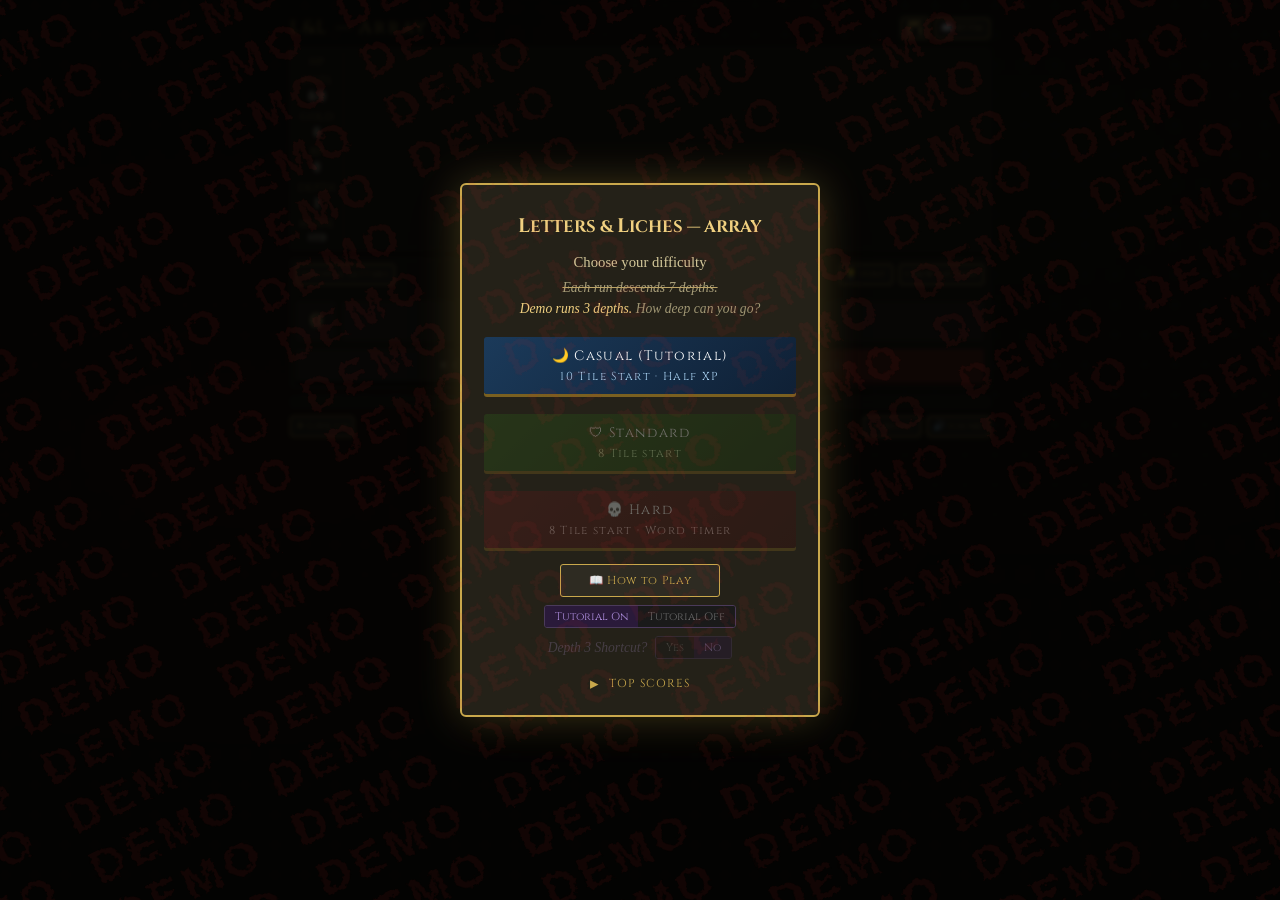
==== demo-test/index.html @ 51c50a1b "demo-test: update to v05 demo for playtesting Co-Authored-By: Claude Opus 4.8 <noreply@anthropic.com" ====
<!DOCTYPE html>
<!-- Letters & Liches: Array — v65_20260711 -->
<html lang="en">
<head>
<meta charset="UTF-8">
<meta name="viewport" content="width=device-width, initial-scale=1.0">
<title>Letters &amp; Liches: Array</title>
<link href="https://fonts.googleapis.com/css2?family=IM+Fell+English:ital@0;1&family=Cinzel:wght@400;700&display=swap" rel="stylesheet">
<style>
  :root {
    --stone: #1a1710;
    --stone2: #242118;
    --stone3: #2e2b22;
    --gold: #c9a84c;
    --gold2: #f0d080;
    --blood: #8b1a1a;
    --blood2: #c0392b;
    --moss: #4a6741;
    --parchment: #e8dfc0;
    --parchment2: #d4c89a;
    --glow: rgba(201,168,76,0.3);
  }
  * { box-sizing: border-box; margin: 0; padding: 0; }
  body {
    background: var(--stone);
    color: var(--parchment);
    font-family: 'IM Fell English', serif;
    min-height: 100vh;
    display: flex;
    flex-direction: column;
    align-items: center;
    padding: 16px;
    background-image:
      radial-gradient(ellipse at 20% 50%, rgba(139,26,26,0.08) 0%, transparent 50%),
      radial-gradient(ellipse at 80% 20%, rgba(74,103,65,0.06) 0%, transparent 50%),
      url("data:image/svg+xml,%3Csvg width='60' height='60' viewBox='0 0 60 60' xmlns='http://www.w3.org/2000/svg'%3E%3Cg fill='none' fill-rule='evenodd'%3E%3Cg fill='%23ffffff' fill-opacity='0.015'%3E%3Cpath d='M36 34v-4h-2v4h-4v2h4v4h2v-4h4v-2h-4zm0-30V0h-2v4h-4v2h4v4h2V6h4V4h-4zM6 34v-4H4v4H0v2h4v4h2v-4h4v-2H6zM6 4V0H4v4H0v2h4v4h2V6h4V4H6z'/%3E%3C/g%3E%3C/g%3E%3C/svg%3E");
  }
  h1 {
    font-family: 'Cinzel', serif;
    font-size: clamp(1.6rem, 4vw, 2.4rem);
    color: var(--gold2);
    letter-spacing: 0.15em;
    text-shadow: 0 0 20px var(--glow), 0 2px 4px #000;
    margin-bottom: 4px;
  }
  .title-row {
    display: flex;
    align-items: center;
    justify-content: space-between;
    gap: 12px;
    margin-bottom: 8px;
    width: 100%;
    max-width: 700px;
    text-align: left;
  }
  .subtitle {
    font-style: italic;
    color: var(--parchment2);
    font-size: 0.85rem;
    letter-spacing: 0.05em;
    margin-bottom: 0;
    opacity: 0.8;
  }
  .btn-rtfm {
    background: var(--stone3);
    color: var(--gold);
    border: 1px solid var(--gold);
    padding: 3px 5px;
    font-family: 'Cinzel', serif;
    font-size: 0.6rem;
    letter-spacing: 0.06em;
    border-radius: 3px;
    cursor: pointer;
    white-space: nowrap;
    transition: background 0.15s;
    text-decoration: none;
  }
  .btn-rtfm:hover { background: #2a2510; }
  .btn-mi { display: flex; align-items: center; justify-content: center; width: 28px; padding: 3px 6px; flex-shrink: 0; }
  .btn-mi svg { width: 14px; height: 14px; display: block; }

  .game-wrapper { width: 100%; max-width: 700px; display: flex; flex-direction: column; gap: 8px; }

  /* LAYOUT */
  .main-area {
    display: flex;
    flex-direction: row;
    gap: 0;
    align-items: stretch;
  }

  /* Stat sidebar — locked to left, stretches full height of tab area */
  .stat-col {
    flex: 0 0 52px;
    background: var(--stone2);
    border: 1px solid #3a3520;
    border-right: none;
    border-radius: 4px 0 0 4px;
    padding: 6px 4px;
    display: flex;
    flex-direction: column;
    justify-content: space-between;
  }

  .stat { display: flex; flex-direction: column; align-items: center; gap: 1px; }
  .stat-label { font-family: 'Cinzel', serif; font-size: 0.65rem; color: var(--gold); letter-spacing: 0.08em; text-transform: uppercase; opacity: 0.9; }
  .stat-value { font-size: 0.85rem; font-weight: bold; color: var(--parchment); line-height: 1.2; }
  .health-bar { display: flex; gap: 2px; flex-wrap: wrap; justify-content: center; width: 44px; }
  .hp-pip {
    width: calc(33% - 2px); height: 11px; background: var(--blood2);
    clip-path: polygon(50% 0%, 100% 35%, 100% 100%, 0% 100%, 0% 35%);
    transition: background 0.3s; flex-shrink: 0;
  }
  .hp-pip.empty { background: transparent; outline: 2px solid var(--blood2); outline-offset: -2px; }

  /* DUNGEON GRID */
  .dungeon-panel { background: var(--stone2); border: 1px solid #3a3520; border-radius: 4px; padding: 5px; }
  .panel-title { font-family: 'Cinzel', serif; font-size: 0.65rem; letter-spacing: 0.12em; color: var(--gold); text-transform: uppercase; margin-bottom: 8px; opacity: 0.8; }
  .dungeon-grid { display: grid; grid-template-columns: repeat(5, 1fr); gap: 4px; }

  .room {
    aspect-ratio: 1;
    display: flex;
    align-items: center;
    justify-content: center;
    font-size: 1.8rem;   /* 3× the old ~0.6rem icons — large emoji preview */
    cursor: pointer;
    border-radius: 3px;
    border: 1px solid #3a3520;
    background: var(--stone3);
    transition: all 0.15s;
    user-select: none;
    min-height: 40px;
    line-height: 1;
  }
  .room:hover:not(.visited):not(.wall) { border-color: var(--gold); background: #332f22; transform: scale(1.05); box-shadow: 0 0 8px var(--glow); }
  .room.current { background: #3d3520; border-color: var(--gold2); box-shadow: 0 0 12px var(--glow); }
  .room.visited { background: #080808; border-color: #111; color: #222; cursor: default; font-size: 0.75rem; }
  .room.revealed { background: #0d0d0a; border-color: #2a2818; color: #5a5040; cursor: default; font-size: 1.8rem; opacity: 0.75; }
  .room.reachable { border-color: var(--moss); box-shadow: 0 0 6px rgba(74,103,65,0.4); animation: pulse-reach 1.5s ease-in-out infinite; }
  .room.wall { background: #0d0a06; cursor: not-allowed; color: #5a2020; font-size: 0.9rem; }
  .room.unknown { font-size: 1rem; color: #4a4535; }
  .room img { width:100%; height:100%; object-fit:contain; display:block; image-rendering: crisp-edges; image-rendering: pixelated; }
  @keyframes pulse-reach { 0%,100% { box-shadow: 0 0 6px rgba(74,103,65,0.3); } 50% { box-shadow: 0 0 12px rgba(74,103,65,0.7); } }
  .room.exit-glow { animation: pulse-exit-glow 1.5s ease-in-out infinite; }
  .room.boss-glow { animation: pulse-boss-glow 1.5s ease-in-out infinite; }
  @keyframes pulse-exit-glow {
    0%,100% { box-shadow: 0 0 4px rgba(212,175,55,0.4); border-color: rgba(212,175,55,0.5); }
    50%      { box-shadow: 0 0 14px rgba(212,175,55,0.85); border-color: var(--gold); }
  }
  @keyframes pulse-boss-glow {
    0%,100% { box-shadow: 0 0 4px rgba(200,40,40,0.4); border-color: rgba(200,40,40,0.5); }
    50%      { box-shadow: 0 0 14px rgba(200,40,40,0.8); border-color: #cc2222; }
  }
  @keyframes panel-hit-shake { 0%,100%{transform:translateX(0)} 20%{transform:translateX(-5px)} 40%{transform:translateX(5px)} 60%{transform:translateX(-3px)} 80%{transform:translateX(3px)} }
  @keyframes panel-hit-flash { 0%{box-shadow:inset 0 0 0 2px rgba(200,30,30,0.9),0 0 16px rgba(200,30,30,0.5)} 100%{box-shadow:inset 0 0 0 2px rgba(200,30,30,0),0 0 0 rgba(200,30,30,0)} }
  .word-panel-hit { animation: panel-hit-shake 0.35s ease, panel-hit-flash 0.5s ease; }
  .monster-panel-hit { animation: hit-shake 0.35s ease, panel-hit-flash 0.5s ease; }
  .monster-death-panel { animation: hit-shake 0.5s ease, panel-hit-flash 0.5s ease; }
  @keyframes hit-shake { 0%,100%{transform:translateX(0)} 20%{transform:translateX(-6px)} 40%{transform:translateX(6px)} 60%{transform:translateX(-4px)} 80%{transform:translateX(4px)} }
  @keyframes hit-flash-fade { 0%{opacity:0.7} 100%{opacity:0} }
  @keyframes death-flash { 0%{opacity:0.9} 50%{opacity:0.6} 100%{opacity:0} }
  .monster-hit { animation: hit-shake 0.35s ease; }
  .monster-death-anim { animation: hit-shake 0.5s ease; }
  .hit-overlay {
    position: absolute; inset: 0; border-radius: 3px;
    background: rgba(200,30,30,0.55);
    animation: hit-flash-fade 0.35s ease forwards;
    pointer-events: none;
  }
  .death-overlay {
    position: absolute; inset: 0; border-radius: 3px;
    background: rgba(200,30,30,0.8);
    animation: death-flash 0.5s ease forwards;
    pointer-events: none;
  }
  .monster-image-col { position: relative; }
  .boss-image-col { position: relative; }

  /* ENCOUNTER PANEL */
  .encounter-panel {
    background: var(--stone2);
    border: 1px solid #3a3520;
    border-radius: 4px;
    padding: 5px;
    display: flex;
    flex-direction: column;
    gap: 8px;
    min-height: 200px;
    min-width: 0;
    overflow: hidden;
  }
  /* 50/50 split */
  .monster-layout { display: flex; gap: 8px; align-items: stretch; flex: 1; }
  .monster-info { flex: 0 0 38%; display: flex; flex-direction: column; gap: 5px; min-width: 0; }
  .monster-image-col {
    flex: 0 0 62%;
    display: flex;
    align-items: flex-start;
    justify-content: center;
    font-size: clamp(5rem, 20vw, 10rem);
    line-height: 1;
    min-height: 80px;
    padding-top: 4px;
  }
  .boss-image-col {
    flex: 0 0 62%;
    display: flex;
    align-items: flex-start;
    justify-content: center;
    font-size: clamp(5.5rem, 22vw, 11rem);
    line-height: 1;
    min-height: 80px;
    padding-top: 4px;
  }
  .monster-name { font-family: 'Cinzel', serif; font-size: 0.88rem; color: var(--blood2); letter-spacing: 0.08em; line-height: 1.2; }
  .boss-name-text { font-family: 'Cinzel', serif; font-size: 0.88rem; color: #ff4444; letter-spacing: 0.08em; text-shadow: 0 0 8px rgba(255,68,68,0.5); }
  .monster-stat-row { font-size: 0.84rem; color: var(--parchment2); display: flex; flex-direction: column; gap: 3px; }
  .monster-hp-row { display: flex; gap: 2px; flex-wrap: wrap; }
  .m-hp-pip { width: 16px; height: 16px; border-radius: 50%; background: var(--blood2); }
  .monster-hp-percent { font-size: 0.88rem; color: var(--blood2); font-family: 'Cinzel', serif; text-align: left; flex-shrink: 0; font-weight: bold; }
  .m-hp-pip.dead { background: #333; }
  .boss-hp-seg-row { display: flex; gap: 3px; flex: 1; align-items: center; }
  .boss-hp-seg { flex: 1; height: 12px; border-radius: 2px; background: var(--blood2); transition: background 0.2s; }
  .boss-hp-seg.dead { background: #2a0a0a; border: 1px solid #4a1010; }
  .monster-instruction { font-size: 0.82rem; color: var(--parchment2); font-style: italic; margin-top: 2px; line-height: 1.4; }
  .boss-layout-wrap { background: var(--stone2); border-radius: 3px; padding: 8px; flex: 1; display: flex; flex-direction: column; gap: 4px; }
  .boss-subtitle { font-size: 1.15rem; color: var(--blood2); font-style: italic; text-align: center; }
  .idle-display { text-align: center; padding: 16px 8px; color: var(--parchment2); font-style: italic; font-size: 0.85rem; opacity: 0.7; flex: 1; display: flex; align-items: center; justify-content: center; }

  /* TAB LAYOUT */
  /* The right-side tabbed area: tab bar on top, single pane below */
  .tab-area {
    display: flex;
    flex-direction: column;
    flex: 1;
    min-width: 0;
  }

  /* tab-panel: CSS grid so both panes occupy the same cell.
     Height is always driven by whichever pane is taller (the map).
     Enc pane is visually hidden but still in-flow when map tab is active,
     so the panel never shrinks — no JS measurement needed. */
  .tab-panel {
    border: 1px solid #3a3520;
    border-radius: 4px;
    background: var(--stone2);
    overflow: hidden;
    display: grid;
    grid-template-rows: 1fr;
    grid-template-columns: 1fr;
  }

  /* Both panes share the single grid cell */
  .tab-pane {
    grid-row: 1;
    grid-column: 1;
    width: 100%;
    display: flex;
    flex-direction: column;
    /* Hidden by default: invisible but still in-flow so it contributes to height */
    visibility: hidden;
    pointer-events: none;
  }
  .tab-pane.active {
    visibility: visible;
    pointer-events: auto;
  }

  /* Encounter panel inside tab pane loses its own border/radius */
  .tab-pane .encounter-panel {
    border: none;
    border-radius: 0;
    flex: 1;
  }

  /* Dungeon panel inside tab pane loses its own border/radius */
  .tab-pane .dungeon-panel {
    border: none;
    border-radius: 0;
  }

  /* WORD BUILDER */
  .word-panel { background: var(--stone2); border: 1px solid #3a3520; border-radius: 4px; padding: 5px; }
  .letter-rack { display: flex; flex-direction: column; gap: 5px; align-items: center; margin-bottom: 8px; }
  .letter-row { display: flex; gap: 5px; justify-content: center; }
  .letter-tile {
    width: 38px; height: 41px;
    background: var(--parchment); color: var(--stone);
    border-radius: 3px; display: flex; flex-direction: column;
    align-items: center; justify-content: center; padding-bottom: 6px; cursor: pointer;
    font-family: 'Cinzel', serif; font-weight: 700; font-size: 1.1rem;
    border: 2px solid var(--parchment2);
    box-shadow: 0 3px 0 #9a8a60, 0 4px 2px rgba(0,0,0,0.4);
    transition: all 0.1s; position: relative; user-select: none;
  }
  .letter-tile:hover:not(.selected) { transform: translateY(-3px); box-shadow: 0 6px 0 #9a8a60, 0 7px 3px rgba(0,0,0,0.4); }
  .letter-tile:active:not(.selected) { transform: translateY(1px); box-shadow: 0 2px 0 #9a8a60; }
  .letter-tile.selected { background: var(--gold2); border-color: var(--gold); box-shadow: 0 3px 0 #7a6020, 0 4px 2px rgba(0,0,0,0.4), 0 0 8px var(--glow); transform: translateY(-4px); }
  @keyframes hint-tile-pulse { 0%,100% { border-color:#4a9eff; box-shadow:0 3px 0 #1a5a9a,0 0 8px rgba(74,158,255,0.4); } 50% { border-color:#88ccff; box-shadow:0 3px 0 #1a5a9a,0 0 16px rgba(74,158,255,0.8); } }
  .letter-tile.hint-glow { background:#1a2a3a; border-color:#4a9eff; color:#fff; animation:hint-tile-pulse 0.8s ease-in-out infinite; }
  .letter-tile.hint-glow .tile-points { color:#4a9eff; }
  .letter-tile.new-tile { background:#1a3a2a; border-color:#4aff9e; color:#fff; animation:hint-tile-pulse 0.8s ease-in-out infinite; }
  .letter-tile.new-tile .tile-points { color:#4aff9e; }
  /* Persistent "suggested" halo — marks tiles a hint/incantation offered, survives selection
     changes (accidental clicks, Clear, Shuffle) and clears only on a valid strike / new hand.
     Drawn on ::after so the pulse never clobbers the tile's own bottom-edge box-shadow. */
  .letter-tile.suggested::after {
    content:''; position:absolute; inset:-1px; border-radius:3px; pointer-events:none;
    animation:suggested-halo 2.4s ease-in-out infinite;
    box-shadow:0 0 0 2px rgba(74,158,255,0.5), 0 0 9px rgba(74,158,255,0.5);
  }
  @keyframes suggested-halo {
    0%,100% { box-shadow:0 0 0 2px rgba(74,158,255,0.45), 0 0 7px rgba(74,158,255,0.4); }
    50%     { box-shadow:0 0 0 2px rgba(74,158,255,0.6),  0 0 13px rgba(74,158,255,0.75); }
  }
  @media (prefers-reduced-motion: reduce) {
    .letter-tile.suggested::after { animation:none; box-shadow:0 0 0 2px rgba(74,158,255,0.55), 0 0 11px rgba(74,158,255,0.6); }
  }
  /* Tile swap effect (New Letters / no-word Hint / Incantation / Hard-timer penalty) */
  @keyframes tile-drop-out { 0% { opacity:1; transform:translateY(0) rotate(0deg); } 100% { opacity:0; transform:translateY(64px) rotate(9deg); } }
  @keyframes tile-drop-in { 0% { opacity:0; transform:translateY(-64px) rotate(-6deg); } 62% { opacity:1; transform:translateY(5px) rotate(1.5deg); } 100% { opacity:1; transform:translateY(0) rotate(0deg); } }
  .letter-tile.tile-drop-out { animation: tile-drop-out 0.32s ease-in forwards; pointer-events:none; }
  .letter-tile.tile-drop-in { animation: tile-drop-in 0.4s cubic-bezier(.34,1.42,.64,1) backwards; pointer-events:none; }
  .tile-points { font-size: 0.45rem; position: absolute; bottom: 2px; right: 3px; color: #5a4a20; }

  .word-display {
    min-height: 40px; background: var(--stone3); border: 1px solid #3a3520; border-radius: 3px;
    display: flex; align-items: center; justify-content: center;
    font-family: 'Cinzel', serif; font-size: 1.2rem; letter-spacing: 0.2em; color: var(--gold2);
    margin-bottom: 8px; padding: 6px; word-break: break-all; cursor: pointer; transition: background 0.15s;
  }
  .word-display:hover { background: #252218; }
  .word-display.invalid { border-color: var(--blood); color: var(--blood2); }
  .word-display.placeholder { color: #9a8f6a; font-style: italic; font-size: 0.75rem; letter-spacing: 0.05em; }
  .word-display-row { display: flex; align-items: stretch; gap: 6px; margin-bottom: 8px; }
  .letter-counter {
    width: 40px; min-width: 40px; flex-shrink: 0;
    background: var(--stone3); border: 1px solid #3a3520; border-radius: 3px;
    display: flex; align-items: center; justify-content: center;
    font-family: 'Cinzel', serif; font-size: 1.2rem; font-weight: bold; color: var(--gold2);
  }

  .word-actions { display: flex; gap: 6px; }
  .btn { flex: 1; padding: 8px 6px; font-family: 'Cinzel', serif; font-size: 0.7rem; letter-spacing: 0.08em; text-transform: uppercase; border: none; border-radius: 3px; cursor: pointer; transition: all 0.15s; }
  .btn-strike { background: var(--blood2); color: #fff; box-shadow: 0 3px 0 #5a0f0f; }
  .btn-strike:hover:not(:disabled) { background: #e04020; transform: translateY(-1px); }
  .btn-strike:disabled { opacity: 0.4; cursor: not-allowed; transform: none; }
  .btn-clear { background: var(--stone3); color: var(--parchment2); box-shadow: 0 3px 0 #0a0a08; border: 1px solid #3a3520; }
  .btn-clear:hover { background: #333020; }

  /* LOG */
  .log-panel { background: var(--stone2); border: 1px solid #3a3520; border-radius: 4px; padding: 5px; max-height: 70px; overflow-y: auto; }
  .log-entry { font-size: 0.78rem; line-height: 1.6; color: var(--parchment2); opacity: 0.85; border-bottom: 1px solid rgba(255,255,255,0.03); padding: 1px 0; }
  .log-entry.combat { color: #e06050; }
  .log-entry.loot { color: var(--gold2); }
  .log-entry.move { color: #7ec8e3; }
  .log-entry.system { color: var(--parchment2); font-style: italic; }
  .log-entry.hexeh { color: #b090e0; font-style: italic; }

  /* Hexeh exterior scene modal */
  #hexeh-exterior { position:fixed; top:0; left:0; right:0; height:100vh; height:100dvh; z-index:200; background:#0a0806; display:block; overflow:hidden; }
  #hexeh-exterior.hidden { display:none; }
  #hexeh-exterior-portrait { width:100%; height:100%; object-fit:contain; object-position:center top; display:block; animation: hexeh-fade-in 1.5s ease forwards; }
  @keyframes hexeh-fade-in { from { opacity:0; } to { opacity:1; } }
  .portrait-wrap { position: relative; width:100%; height:100%; }
  .portrait-gradient {
    position:absolute; inset:0;
    background: linear-gradient(to bottom, transparent 50%, #0a0806 82%);
    pointer-events:none;
  }
  #hexeh-exterior-lines { position:absolute; bottom:84px; left:0; right:0; padding:0 8%; font-family:'IM Fell English',serif; font-size:clamp(1.5rem,4vw,2rem); color:#e8d8a8; text-align:center; line-height:1.85; z-index:20; }
  #hexeh-exterior-lines em { color:#c8b888; font-style:italic; }
  #hexeh-exterior-nav { position:absolute; bottom:12px; left:0; right:0; display:flex; justify-content:space-between; padding:0 8%; opacity:0; transition:opacity 0.3s; }
  #hexeh-exterior-nav.visible { opacity:1; }
  .hexeh-nav-btn { font-family:'Cinzel',serif; font-size:1.17rem; padding:5px 18px; background:rgba(10,8,6,0.75); color:var(--parchment2); border:1px solid #5a4a6a; border-radius:3px; cursor:pointer; }
  @media (hover: hover) { .hexeh-nav-btn:hover { background:rgba(80,40,120,0.45); color:var(--parchment); } }
  .hexeh-nav-btn:disabled { opacity:0.35; cursor:default; }

  /* Tutorial room glow on map */
  .room.tutorial-next { animation: pulse-tutorial-next 1.5s ease-in-out infinite; cursor:pointer; }
  .room.tutorial-locked { pointer-events:none; opacity:0.5; }
  @keyframes pulse-tutorial-next {
    0%,100% { box-shadow: 0 0 0 2px rgba(176,144,224,0.5), 0 0 8px rgba(176,144,224,0.3); border-color: rgba(176,144,224,0.5); }
    50%      { box-shadow: 0 0 0 2px #b090e0, 0 0 18px rgba(176,144,224,0.8); border-color: #b090e0; }
  }

  /* MODALS */
  .modal-overlay { position: fixed; top:0; left:0; right:0; height:100vh; height:100dvh; background: rgba(0,0,0,0.85); display: flex; align-items: center; justify-content: center; z-index: 100; backdrop-filter: blur(2px); }
  .modal { background: var(--stone2); border: 2px solid var(--gold); border-radius: 6px; padding: 28px 18px; max-width: 400px; width: 90%; text-align: center; box-shadow: 0 0 40px var(--glow), 0 20px 60px rgba(0,0,0,0.8); max-height: 90vh; overflow-y: auto; }
  #rules-modal { background: #2e2b22; }
  #mi-modal { background: #2e2b22; }
  #mi-modal .mi-icon { width: 34px; height: 34px; color: var(--gold); margin: 0 auto 10px; }
  #mi-modal h2 { font-family: 'Cinzel', serif; color: var(--gold); letter-spacing: 0.08em; font-size: 1.3rem; margin: 0 0 4px; }
  #mi-modal .mi-credits { font-size: 0.88rem; color: var(--parchment2); margin: 6px 0 20px; line-height: 1.7; }
  #mi-modal .mi-credits .n { color: var(--parchment); }
  #mi-modal .mi-prompt { font-size: 0.85rem; margin: 0 0 12px; }
  .mi-mood-row { display: flex; justify-content: center; gap: 10px; margin-bottom: 8px; }
  .mi-mood-btn { background: #242118; border: 1px solid #5a4f30; border-radius: 6px; padding: 8px 6px; font-size: 1.5rem; cursor: pointer; width: 56px; transition: opacity 0.2s, transform 0.2s, border-color 0.2s, background 0.2s; }
  .mi-mood-btn.selected { border-color: var(--gold); background: #3a3524; transform: scale(1.08); }
  .mi-mood-btn.dimmed { opacity: 0.35; cursor: default; }
  /* .modal .mi-thanks-line (not a bare class) so text-align:center out-specifies `.modal p`
     { text-align:left }; without the .modal prefix the Mi modal's thanks line left-aligned. */
  .modal .mi-thanks-line { font-size: 0.8rem; color: var(--gold); font-style: italic; height: 1.2em; margin: 4px 0 18px; opacity: 0; transition: opacity 0.3s; text-align: center; }
  .mi-thanks-line.visible { opacity: 1; }
  /* DEMO: More Input Studio block embedded in the end-game modal */
  #modal-box .mi-eg-head { display:flex; align-items:center; justify-content:center; gap:6px; margin:14px 0 4px; }
  #modal-box .mi-eg-icon { width:17px; height:17px; color:var(--gold); flex:0 0 auto; }
  #modal-box .mi-eg-name { font-family:'Cinzel',serif; color:var(--gold); letter-spacing:0.08em; font-size:0.65rem; }
  #modal-box .mi-credits { font-size:0.8rem; color:var(--parchment2); margin:2px 0 8px; line-height:1.6; }
  #modal-box .mi-credits .n { color:var(--parchment); }
  #modal-box .mi-prompt { font-size:0.85rem; margin:14px 0 12px; color:var(--parchment2); }
  #modal-box .mi-more { font-size:0.82rem; margin:2px 0 0; color:var(--parchment2); }
  #modal-box .mi-more a { color:var(--gold); text-decoration:underline; }
  /* DEMO: tighten the finale Mi block — dead space between "Thanks…" and "Want to tell us
     more" and the space below the link cut ~75% (studio info now lives below Save Stats). */
  #modal-box .mi-thanks-line { margin: 4px 0 4px; }
  #modal-box .mi-divider { margin: 1px 0 4px; }
  /* DEMO: the end modal grows with the Mi block; the PAGE (overlay) scrolls, the modal itself
     does not — the stats-detail pane keeps its own internal scroll. Spacing TBD in cleanup. */
  #modal-overlay { align-items:flex-start; overflow-y:auto; padding:16px 0; }
  #modal-box { overflow:visible; max-height:none; padding-bottom:8px; } /* DEMO: ~75% less space below the "tell us more" link */
  .mi-divider { height: 1px; background: #4a4632; margin: 4px 0 18px; }
  #mi-modal .mi-more { font-size: 0.82rem; margin: 0 0 20px; }
  #mi-modal .mi-more a { color: var(--gold); text-decoration: underline; }
  .modal h2 { font-family: 'Cinzel', serif; font-size: 1.4rem; color: var(--gold2); margin-bottom: 12px; }
  .modal p { font-size: 0.88rem; color: var(--parchment2); margin-bottom: 10px; line-height: 1.6; text-align: left; }
  .modal p.center { text-align: center; }
  .modal .final-score { font-family: 'Cinzel', serif; font-size: 1.4rem; color: var(--gold2); margin: 8px 0 16px; }
  .modal h3 { font-family: 'Cinzel', serif; font-size: 0.9rem; color: var(--gold); margin: 14px 0 6px; text-align: left; }
  .btn-modal { background: var(--gold); color: var(--stone); border: none; padding: 10px 28px; font-family: 'Cinzel', serif; font-size: 0.85rem; letter-spacing: 0.1em; border-radius: 3px; cursor: pointer; box-shadow: 0 3px 0 #7a6020; transition: all 0.15s; margin: 4px; }
  .btn-modal:hover { background: var(--gold2); transform: translateY(-1px); }
  .btn-modal.secondary { background: var(--stone3); color: var(--parchment2); border: 1px solid #3a3520; box-shadow: 0 3px 0 #0a0a08; }
  #rules-modal .btn-modal.secondary { background: #423d28; border: 1px solid #5a4f30; box-shadow: 0 3px 0 #1a1610; }
  #rules-modal .btn-modal.secondary:hover { background: #524a32; }
  .btn-modal.secondary:hover { background: #333020; }
  /* Play Again (end-game modal): brown outline + gold text instead of gold fill, with a slow
     gold ember-halo pulse to draw the eye. No play symbol in the label. */
  .btn-modal.play-again-cta { background: var(--stone3); color: var(--gold); border: 1px solid var(--gold);
    animation: play-again-glow 2.4s ease-in-out infinite; }
  .btn-modal.play-again-cta:hover { background: #2a2510; }
  @keyframes play-again-glow {
    0%,100% { box-shadow: 0 0 4px rgba(201,168,76,0.55), 0 0 16px rgba(201,168,76,0.38); }
    50%     { box-shadow: 0 0 7px rgba(240,208,128,0.9),  0 0 30px rgba(240,208,128,0.52); }
  }
  @media (prefers-reduced-motion: reduce) {
    .btn-modal.play-again-cta { animation: none; box-shadow: 0 0 6px rgba(240,208,128,0.85), 0 0 24px rgba(240,208,128,0.48); }
  }
  .hidden { display: none !important; }

  /* Scores table */
  .scores-table { width: 100%; border-collapse: collapse; margin: 8px 0; font-size: 0.8rem; }
  .scores-table th { font-family: 'Cinzel', serif; font-size: 0.65rem; color: var(--gold); letter-spacing: 0.08em; text-transform: uppercase; padding: 4px 6px; border-bottom: 1px solid #3a3520; text-align: center; }
  .scores-table td { padding: 4px 6px; color: var(--parchment2); border-bottom: 1px solid rgba(255,255,255,0.04); }
  .scores-table tr.rank-current td { color: var(--gold2); font-weight: bold; }
  /* Arcade-style unclaimed slots (v69) — rank numeral stays gold, the rest reads as empty */
  .scores-table tr.score-empty td { color: #4a4535; }
  .scores-table tr.score-empty td:first-child { color: var(--gold); opacity: 0.5; }
  /* End-game modal split (v69) — top never scrolls, stats pane scrolls internally.
     Scoped to #modal-box only so RTFM/difficulty/Mi modals keep the base .modal behaviour.
     overflow:hidden here NEUTRALISES the inherited .modal overflow-y:auto; without it the
     whole modal scrolls as well as the pane, which is a nested-scroll trap on touch. */
  #modal-box { display:flex; flex-direction:column; overflow:hidden; }
  #modal-top { flex:0 0 auto; }
  #modal-bottom { flex:0 0 auto; padding-top:10px; display:flex; flex-direction:column; align-items:center; }
  #modal-stats-pane { flex:0 1 auto; display:flex; flex-direction:column; min-height:0;
    margin-top:12px; padding-top:8px; border-top:1px solid #3a3520; background:rgba(0,0,0,0.18); border-radius:3px; }
  /* Height is set in px by sizeStatsPane() to match the 5-row board — see that function. */
  #modal-stats-body { flex:1 1 auto; overflow-y:auto; min-height:0; padding:0 6px 4px; }
  #stats-tab-row { display:flex; gap:6px; justify-content:center; padding:0 6px 8px; }
  .stats-tab { flex:1; background:var(--stone3); color:var(--gold); border:1px solid var(--gold);
    border-radius:3px; padding:5px 8px; font-family:'Cinzel',serif; font-size:0.68rem;
    letter-spacing:0.06em; cursor:pointer; transition:all 0.15s; }
  .stats-tab:hover { background:#2a2510; }
  .stats-tab.active { background:var(--gold); color:var(--stone); font-weight:bold; }
  #btn-save-stats { font-size:0.72rem; padding:7px 16px; }

  /* Detailed stats sheet — label/value rows, which stay readable on a 393px phone where a
     wide table would force horizontal scroll (the v62 RTFM lesson). */
  .stat-section { margin:0 0 12px; }
  .stat-section h4 { font-family:'Cinzel',serif; font-size:0.72rem; color:var(--gold);
    letter-spacing:0.08em; text-transform:uppercase; margin:10px 0 5px; text-align:left;
    border-bottom:1px solid #3a3520; padding-bottom:3px; }
  .stat-row { display:flex; justify-content:space-between; gap:10px; font-size:0.74rem;
    padding:2px 0; text-align:left; }
  .stat-row .k { color:var(--parchment2); flex:1 1 auto; }
  .stat-row .v { color:var(--gold2); flex:0 0 auto; font-weight:bold; white-space:nowrap; }
  .stat-ending { font-family:'Cinzel',serif; font-size:0.85rem; color:var(--gold2);
    text-align:center; margin:2px 0 10px; line-height:1.4; }
  .stat-note { font-size:0.68rem; color:#8a8068; font-style:italic; text-align:left; margin:2px 0 6px; }
  .stat-list { font-size:0.72rem; color:var(--parchment2); text-align:left; margin:1px 0 3px 10px; }
  .stat-star { color:var(--gold2); }

  /* Collapsible section header (v69) */
  .collapse-header { display:block; width:100%; background:var(--stone3); color:var(--gold); border:1px solid var(--gold); border-radius:3px; padding:6px 10px; font-family:'Cinzel',serif; font-size:0.72rem; letter-spacing:0.08em; text-transform:uppercase; cursor:pointer; transition:all 0.15s; text-align:center; }
  .collapse-header:hover { background:#2a2510; }
  .collapse-caret { display:inline-block; transition:transform 0.15s; }
  .collapse-header[aria-expanded="true"] .collapse-caret { transform:rotate(90deg); }

  /* Difficulty-modal Top Scores toggle (v70) — de-emphasized: no outline, blends into the
     modal background, larger caret. Reads as an afterthought instead of a matched twin of
     the How to Play button. Scoped so the end-game collapse headers are untouched. */
  #mode-scores-toggle { border:none; background:transparent; box-shadow:none; }
  /* v71: stays flat in every state — no hover/focus/active color shift (Heather). */
  #mode-scores-toggle:hover, #mode-scores-toggle:focus, #mode-scores-toggle:active { background:transparent; outline:none; box-shadow:none; }
  #mode-scores-toggle .collapse-caret { font-size:1.5em; vertical-align:-0.12em; margin-right:5px; }

  /* Collapsible per-depth stat sections (v70) — native <details> so the saved (JS-less)
     stats sheet collapses too. Summary mimics the .stat-section h4 look. */
  details.stat-depth { margin:0 0 12px; }
  details.stat-depth > summary { cursor:pointer; font-family:'Cinzel',serif; font-size:0.72rem;
    color:var(--gold); letter-spacing:0.08em; text-transform:uppercase; margin:10px 0 5px;
    text-align:left; border-bottom:1px solid #3a3520; padding-bottom:3px; }
  details.stat-depth > summary:hover { color:var(--gold2); }
  details.stat-depth > summary::-webkit-details-marker { color:var(--gold); }
  #rules-modal .scores-table th, #rules-modal .scores-table td { padding: 4px 4px; }
  #rtfm-monsters-table, #rtfm-bosses-table { table-layout: fixed; }
  #rtfm-monsters-table th:nth-child(1), #rtfm-monsters-table td:nth-child(1) { width: 12%; }
  #rtfm-monsters-table th:nth-child(2), #rtfm-monsters-table td:nth-child(2) { width: 58%; }
  #rtfm-monsters-table th:nth-child(3), #rtfm-monsters-table td:nth-child(3) { width: 15%; }
  #rtfm-monsters-table th:nth-child(4), #rtfm-monsters-table td:nth-child(4) { width: 15%; }
  #rtfm-bosses-table th:nth-child(1), #rtfm-bosses-table td:nth-child(1) { width: 12%; }
  #rtfm-bosses-table th:nth-child(2), #rtfm-bosses-table td:nth-child(2) { width: 58%; }
  #rtfm-bosses-table th:nth-child(3), #rtfm-bosses-table td:nth-child(3) { width: 15%; }
  #rtfm-bosses-table th:nth-child(4), #rtfm-bosses-table td:nth-child(4) { width: 15%; }

  /* RTFM creature portrait chips */
  .rtfm-creature { display: inline-flex; align-items: center; gap: 6px; margin: 2px 6px 2px 0; white-space: nowrap; vertical-align: middle; }
  .rtfm-port { width: 26px; height: 26px; flex: 0 0 26px; border-radius: 3px; background: #211d15; border: 1px solid rgba(255,255,255,0.08); display: inline-flex; align-items: center; justify-content: center; font-size: 15px; line-height: 1; overflow: hidden; }
  .rtfm-port img { width: 100%; height: 100%; object-fit: cover; display: block; image-rendering: crisp-edges; image-rendering: pixelated; }
  /* DEMO: glowing-pulsing "?" for creatures/bosses hidden until the full game */
  .rtfm-q { color: var(--gold); font-weight: bold; font-size: 15px; line-height: 1; animation: rtfm-q-pulse 1.4s ease-in-out infinite; }
  @keyframes rtfm-q-pulse {
    0%,100% { opacity: 0.5; text-shadow: 0 0 2px var(--gold); }
    50%     { opacity: 1;   text-shadow: 0 0 8px var(--gold), 0 0 14px var(--glow); }
  }

  ::-webkit-scrollbar { width: 5px; }
  ::-webkit-scrollbar-track { background: var(--stone); }
  ::-webkit-scrollbar-thumb { background: #3a3520; border-radius: 3px; }

  .btn-shuffle { background: var(--stone3); color: var(--gold); border: 1px solid var(--gold); padding: 3px 5px; font-family: 'Cinzel', serif; font-size: 0.6rem; letter-spacing: 0.06em; border-radius: 3px; cursor: pointer; transition: all 0.15s; white-space: nowrap; }
  .btn-shuffle:hover:not(:disabled) { background: #2a2510; }
  .btn-shuffle:disabled { opacity: 0.35; cursor: not-allowed; border-color: #555; color: #555; }
  .btn-free-shuffle { background: var(--stone3); color: var(--gold); border: 1px solid var(--gold); padding: 3px 5px; font-family: 'Cinzel', serif; font-size: 0.6rem; letter-spacing: 0.06em; border-radius: 3px; cursor: pointer; transition: all 0.15s; white-space: nowrap; }
  .btn-free-shuffle:hover:not(:disabled) { background: #2a2510; }
  .btn-free-shuffle:disabled { opacity: 0.35; cursor: not-allowed; border-color: #555; color: #555; }
  .btn-hint { background: var(--stone3); color: var(--gold); border: 1px solid var(--gold); padding: 3px 5px; font-family: 'Cinzel', serif; font-size: 0.6rem; letter-spacing: 0.06em; border-radius: 3px; cursor: pointer; transition: all 0.15s; white-space: nowrap; }
  .btn-hint:hover:not(:disabled) { background: #2a2510; }
  .btn-hint:disabled { opacity: 0.35; cursor: not-allowed; border-color: #555; color: #555; }
  .btn-giveup { background: var(--stone3); color: var(--gold); border: 1px solid var(--gold); padding: 3px 5px; font-family: 'Cinzel', serif; font-size: 0.6rem; letter-spacing: 0.06em; border-radius: 3px; cursor: pointer; transition: all 0.15s; white-space: nowrap; }
  .btn-giveup:hover { background: #2a2510; border-color: var(--gold2); color: var(--gold2); }
  .btn-incantation { width: 100%; padding: 6px 5px; font-family: 'Cinzel', serif; font-size: 0.72rem; letter-spacing: 0.06em; border-radius: 3px; cursor: pointer; color: #fff; border: 1px solid #b090e0; background: #2a1040; transition: background 0.15s; }
  .btn-incantation:hover { background: #3a1858; }
  .btn-incantation:disabled { opacity: 0.4; cursor: not-allowed; animation: none; }

  /* Fade-to-black transition overlay */
  #fade-overlay {
    position: fixed; top:0; left:0; right:0; height:100vh; height:100dvh; background: #000;
    opacity: 0; pointer-events: none;
    transition: opacity 0.45s ease;
    z-index: 200;
  }
  #fade-overlay.fade-in  { opacity: 1; pointer-events: all; }

  /* DEMO VICTORY SPLASH (demo only) */
  #demo-victory-scene { position:fixed; top:0; left:0; right:0; height:100vh; height:100dvh; background:#000; z-index:95; display:flex; opacity:0; transition:opacity 1s ease; }
  #demo-victory-scene.hidden { display:none; }
  #demo-victory-scene.visible { opacity:1; }
  #demo-victory-inner { flex:1; display:flex; flex-direction:column; align-items:center; justify-content:space-between; padding:9vh 22px; max-width:560px; margin:0 auto; transition:opacity 1s ease; }
  #demo-victory-scene.to-black #demo-victory-inner { opacity:0; }
  .demo-victory-top { font-family:'Cinzel',serif; font-size:clamp(1.5rem,5.5vw,2.1rem); color:var(--gold2); text-align:center; text-shadow:0 0 18px var(--glow),0 2px 8px rgba(0,0,0,0.9); }
  .demo-victory-loop { width:min(72vw,300px); aspect-ratio:1/1; min-height:180px; border:1px dashed rgba(201,168,76,0.4); border-radius:8px; display:flex; align-items:center; justify-content:center; color:var(--parchment2); font-family:'IM Fell English',serif; font-size:0.8rem; letter-spacing:0.15em; text-transform:uppercase; opacity:0.55; background:#050505; }
  .demo-victory-bottom { display:flex; flex-direction:column; align-items:center; gap:18px; }
  .demo-victory-link { font-family:'Cinzel',serif; font-size:clamp(1.05rem,3.6vw,1.35rem); color:var(--gold); text-decoration:none; border-bottom:1px solid rgba(201,168,76,0.5); padding-bottom:2px; }
  @media (hover: hover) { .demo-victory-link:hover { color:var(--gold2); } }

  .score-flash { position: fixed; top: 50%; left: 50%; transform: translate(-50%,-50%); font-family: 'Cinzel', serif; font-size: 2rem; font-weight: 700; color: var(--gold2); text-align: center; text-shadow: 0 0 12px var(--glow), 0 2px 6px rgba(0,0,0,0.9); background: rgba(10,8,6,0.88); padding: 10px 24px; border-radius: 8px; border: 1px solid rgba(201,168,76,0.35); box-shadow: 0 6px 24px rgba(0,0,0,0.6); pointer-events: none; animation: score-float 1.2s ease-out forwards; z-index: 50; }
  .score-flash.long-flash { animation: score-float-long 3s ease-out forwards; }
  @keyframes score-float-long { 0% { opacity:1; transform:translate(-50%,-50%) translateY(0); } 70% { opacity:1; transform:translate(-50%,-50%) translateY(-8px); } 100% { opacity:0; transform:translate(-50%,-50%) translateY(-16px); } }
  @keyframes score-float { 0% { opacity:1; transform: translate(-50%,-50%) scale(1.2); } 100% { opacity:0; transform: translate(-50%,-100%) scale(0.8); } }
  #flavor-flash { position: fixed; top:0; left:0; right:0; height:100vh; height:100dvh; display: flex; flex-direction: column; align-items: center; justify-content: center; gap: 20px; z-index: 90; pointer-events: none; background: rgba(0,0,0,0.55); opacity: 0; transition: opacity 0.6s ease; }
  #flavor-flash-ok { display: none; font-family: 'Cinzel', serif; font-size: 1.17rem; padding: 6px 28px; background: rgba(10,8,6,0.75); color: var(--parchment2); border: 1px solid #5a4a6a; border-radius: 3px; cursor: pointer; pointer-events: auto; }
  @media (hover: hover) { #flavor-flash-ok:hover { background: rgba(80,40,120,0.45); color: var(--parchment); } }
  #flavor-flash-cancel { display: none; font-family: 'Cinzel', serif; font-size: 1.17rem; padding: 6px 28px; background: rgba(10,8,6,0.75); color: var(--parchment2); border: 1px solid #5a4a6a; border-radius: 3px; cursor: pointer; pointer-events: auto; margin-left: 10px; }
  @media (hover: hover) { #flavor-flash-cancel:hover { background: rgba(80,40,120,0.45); color: var(--parchment); } }
  #flavor-flash.visible { opacity: 1; pointer-events: auto; }
  #flavor-flash.fading { opacity: 0; }
  #flavor-flash-text { font-family: 'Cinzel', serif; font-size: 1.15rem; font-weight: 600; color: var(--parchment); text-shadow: 0 0 24px rgba(255,200,80,0.9), 0 2px 8px rgba(0,0,0,0.8); text-align: center; max-width: 420px; padding: 0 24px; line-height: 1.55; }
  @keyframes flavor-glow-pulse { 0%,100% { text-shadow: 0 0 16px rgba(255,200,80,0.7), 0 2px 8px rgba(0,0,0,0.8); } 50% { text-shadow: 0 0 36px rgba(255,220,100,1), 0 2px 8px rgba(0,0,0,0.8); } }
  #flavor-flash.visible #flavor-flash-text { animation: flavor-glow-pulse 1.4s ease-in-out infinite; }

  #potion-stat.tutorial-glow { animation: pot-glow-pulse 1.5s ease-in-out infinite; }
  @keyframes pot-glow-pulse {
    0%,100% { box-shadow: 0 0 4px rgba(176,144,224,0.4); border-color: rgba(176,144,224,0.4); }
    50%      { box-shadow: 0 0 12px rgba(176,144,224,0.9); border-color: rgba(176,144,224,0.8); }
  }
  .tutorial-btn-highlight {
    color:#fff !important;
    border-color:#b090e0 !important;
    background:#2a1040 !important;
    animation: tut-shake 2s ease-in-out infinite;
  }
  @keyframes tut-shake {
    0%,90%,100% { transform:translateX(0); }
    92%          { transform:translateX(-3px); }
    94%          { transform:translateX(3px); }
    96%          { transform:translateX(-2px); }
    98%          { transform:translateX(2px); }
  }
  .score-flash.small-text { font-size: 0.7rem; max-width: 160px; text-align: center; white-space: normal; line-height: 1.3; }
  #potion-stat { position: relative; overflow: visible; }
  .pots-gold-shimmer {
    position: absolute; inset: 0; border-radius: 4px;
    background: rgba(255,215,0,0.35);
    opacity: 0; pointer-events: none;
    animation: none;
  }
  .pots-gold-shimmer.active { animation: pots-flash 0.8s ease-out forwards; }
  @keyframes pots-flash {
    0%   { opacity: 0; }
    20%  { opacity: 1; }
    80%  { opacity: 0.6; }
    100% { opacity: 0; }
  }
  .merchant-display { text-align: center; padding: 8px; background: var(--stone3); border-radius: 3px; border: 1px solid var(--gold); }
  .merchant-name { font-family: 'Cinzel', serif; font-size: 0.8rem; color: var(--gold2); letter-spacing: 0.1em; margin-bottom: 4px; }
  .merchant-ascii { font-size: 1.6rem; line-height: 1; margin: 4px 0; }
  .merchant-offer { font-size: 0.72rem; color: var(--parchment2); font-style: italic; margin: 4px 0 8px; }
  .merchant-actions { display: flex; gap: 6px; justify-content: center; flex-wrap: wrap; }
  .btn-buy { background: var(--gold); color: var(--stone); border: none; padding: 6px 5px; font-family: 'Cinzel', serif; font-size: 0.65rem; letter-spacing: 0.06em; border-radius: 3px; cursor: pointer; box-shadow: 0 3px 0 #7a6020; transition: all 0.15s; }
  .btn-buy:hover:not(:disabled) { background: var(--gold2); transform: translateY(-1px); }
  .btn-buy:disabled { opacity: 0.4; cursor: not-allowed; transform: none; }
  .btn-buy-tile { background: #4a6741; box-shadow: 0 3px 0 #2a4a22; color: #d0f0b0; }
  .btn-buy-tile:hover:not(:disabled) { background: #5a7a50; }
  .btn-buy-map { background: #3a4a6a; box-shadow: 0 3px 0 #1a2a4a; color: #b0c8f0; }
  .btn-buy-map:hover:not(:disabled) { background: #4a5a7a; }
  .btn-leave { background: var(--stone3); color: var(--parchment2); border: 1px solid #3a3520; padding: 6px 5px; font-family: 'Cinzel', serif; font-size: 0.65rem; letter-spacing: 0.06em; border-radius: 3px; cursor: pointer; box-shadow: 0 3px 0 #0a0a08; transition: all 0.15s; }
  .btn-leave:hover { background: #333020; }
  .room.merchant { color: var(--gold2); }
  .modal.victory { border-color: var(--gold2); box-shadow: 0 0 60px rgba(240,208,128,0.5), 0 20px 60px rgba(0,0,0,0.8); }
  .modal.trapped { border-color: #1a1a1a; box-shadow: 0 0 60px rgba(0,0,0,0.95); background: #080808; color: #777; }
  #treasure-block { text-align: center; padding: 12px 8px; }

  /* RULES MODAL */
  .rules-section { margin-bottom: 8px; }
  .rules-kv { display: grid; grid-template-columns: auto 1fr; gap: 2px 10px; font-size: 0.8rem; margin: 4px 0; }
  .rules-kv dt { color: var(--gold); font-weight: bold; white-space: nowrap; }
  .rules-kv dd { color: var(--parchment2); }

  /* Hard mode combat timer */
  .combat-timer {
    display: none;
    align-items: center;
    gap: 6px;
    margin-top: 4px;
  }
  .combat-timer.active { display: flex; }
  .timer-bar-wrap {
    flex: 1;
    height: 6px;
    background: #1a1a1a;
    border-radius: 3px;
    overflow: hidden;
    border: 1px solid #333;
  }
  .timer-bar {
    height: 100%;
    background: var(--moss);
    border-radius: 3px;
    transition: width 1s linear, background 0.5s;
    width: 100%;
  }
  .timer-bar.warn  { background: #c0a020; }
  .timer-bar.danger { background: var(--blood2); }
  .timer-label {
    font-family: 'Cinzel', serif;
    font-size: 0.65rem;
    color: var(--parchment2);
    min-width: 26px;
    text-align: right;
  }
  .timer-label.danger { color: var(--blood2); }
</style>
</head>
<body>

<!-- ===== DEMO watermark (02_Demo only): full-screen tiled + roughened "DEMO" wash, fixed
     over everything including modals. pointer-events:none so it never blocks a tap. ===== -->
<svg width="0" height="0" style="position:absolute" aria-hidden="true"><filter id="demo-wm-rough"><feTurbulence type="fractalNoise" baseFrequency="0.16" numOctaves="2" result="noise"/><feDisplacementMap in="SourceGraphic" in2="noise" scale="9"/></filter></svg>
<div id="demo-wm" aria-hidden="true"><div class="demo-wm-tiled" id="demo-wm-tiled"></div></div>
<style>
  #demo-wm { position:fixed; inset:0; z-index:1000; pointer-events:none; overflow:hidden; opacity:0.08; }
  #demo-wm .demo-wm-tiled { position:absolute; top:50%; left:50%; width:140vmax; height:140vmax; transform:translate(-50%,-50%) rotate(-26deg); display:flex; flex-wrap:wrap; align-content:center; justify-content:center; color:#c62828; font-family:"Arial Black","Arial",sans-serif; font-weight:900; text-transform:uppercase; font-size:47px; filter:url(#demo-wm-rough); }
  #demo-wm .demo-wm-tiled span { padding:0 0.4em; letter-spacing:5px; }
</style>
<script>
  (function(){
    var wm = document.getElementById('demo-wm-tiled'); if (!wm) return;
    function fill(){
      var vmax = Math.max(window.innerWidth, window.innerHeight) * 1.4;   // cover the rotated square
      var n = (Math.ceil(vmax/175) * Math.ceil(vmax/60) * 1.3) | 0;        // enough DEMO cells
      var s=''; for (var i=0;i<n;i++) s+='<span>DEMO</span>';
      wm.innerHTML = s;
    }
    fill(); window.addEventListener('resize', fill);
  })();
</script>

<div class="title-row">
  <span style="font-family:'Cinzel',serif;font-size:clamp(0.88rem,2.5vw,1.1rem);color:var(--gold);letter-spacing:0.15em;text-align:left">L&amp;L — Array</span>
  <div style="display:flex;gap:6px;align-items:center;margin-left:auto;flex-shrink:0">
    <button class="btn-rtfm btn-mi" id="btn-mi" title="More Input Studio">
      <svg viewBox="0 0 100 100"><g fill="currentColor">
        <rect x="0" y="0" width="20" height="100"/>
        <path d="m 85.820833,0 h 8.358334 L 100,5.8208333 V 14.179167 L 94.179167,20 H 85.820833 L 80,14.179167 V 5.8208333 Z"/>
        <rect x="80" y="35.001781" width="20" height="64.998215"/>
        <path d="M 12.5,0 49.968082,50 87.5,0 Z"/>
      </g></svg>
    </button>
    <button class="btn-rtfm" id="btn-rtfm">📖 RTFM</button>
  </div>
</div>

<div class="game-wrapper">
  <!-- Main Area -->
  <div class="main-area">
    <!-- Stat sidebar stays anchored left -->
    <div class="stat-col">
      <div class="stat">
        <span class="stat-label">HP</span>
        <div class="health-bar" id="hp-pips"></div>
      </div>
      <div class="stat" id="potion-stat">
        <div class="pots-gold-shimmer" id="pots-gold-shimmer"></div>
        <span class="stat-label">Pots</span>
        <span class="stat-value" id="potion-display">0/0</span>
      </div>
      <div class="stat">
        <span class="stat-label">Gold</span>
        <span class="stat-value" id="gold-display">0</span>
      </div>
      <div class="stat">
        <span class="stat-label">XP</span>
        <span class="stat-value" id="score-display">0</span>
      </div>
      <div class="stat">
        <span class="stat-label">Depth</span>
        <span class="stat-value" id="depth-display">1</span>
      </div>
      <div class="stat">
        <span class="stat-label">Mode</span>
        <span class="stat-value" id="mode-display" style="font-size:0.6rem;text-align:center;width:100%;display:block">STD</span>
      </div>
    </div>

    <!-- Tabbed right area -->
    <div class="tab-area">
      <div class="tab-panel">

        <!-- MAP TAB -->
        <div class="tab-pane active" id="tab-pane-map">
          <div class="dungeon-panel">
<div class="dungeon-grid" id="dungeon-grid"></div>
          </div>
        </div>

        <!-- ENCOUNTER TAB -->
        <div class="tab-pane" id="tab-pane-enc">
          <div class="encounter-panel" id="encounter-panel">

            <div class="idle-display" id="idle-msg">Move into a room to explore...</div>

            <!-- MONSTER -->
            <div id="monster-block" class="hidden" style="display:flex;flex-direction:column;gap:6px;flex:1">
              <div class="monster-layout">
                <div class="monster-info">
                  <div class="monster-name" id="monster-name"></div>
                  <div class="monster-stat-row">
                    <span id="monster-hint"></span>
                  </div>
                  <div style="display:flex;align-items:center;gap:6px;margin-top:8px">
                    <span class="monster-hp-percent" id="monster-hp-pct">100%</span>
                    <div class="boss-hp-seg-row" id="monster-hp"></div>
                  </div>
                  <div class="combat-timer" id="combat-timer">
                    <div class="timer-bar-wrap"><div class="timer-bar" id="timer-bar"></div></div>
                    <span class="timer-label" id="timer-label">--</span>
                  </div>
                  <button class="btn-incantation" id="btn-incantation-m" onclick="useIncantation()" style="display:none;margin-top:auto"><span id="incantation-count-m" style="opacity:0.8"></span>&nbsp; Hexeh's Incantation</button>
                </div>
                <div class="monster-image-col" id="monster-ascii"></div>
              </div>
            </div>

            <!-- BOSS -->
            <div id="boss-block" class="hidden" style="display:flex;flex-direction:column;gap:6px;flex:1">
              <div class="boss-layout-wrap">
                <div class="monster-layout">
                  <div class="monster-info">
                    <div class="boss-name-text" id="boss-name"></div>
                    <div class="boss-subtitle">Boss</div>
                    <div class="monster-stat-row">
                      <span id="boss-hint"></span>
                    </div>
                    <div style="display:flex;align-items:center;gap:6px;margin-top:8px">
                      <span class="monster-hp-percent" id="boss-hp-pct">100%</span>
                      <div class="boss-hp-seg-row" id="boss-hp"></div>
                    </div>
                    <button class="btn-incantation" id="btn-incantation-b" onclick="useIncantation()" style="display:none;margin-top:auto"><span id="incantation-count-b" style="opacity:0.8"></span>&nbsp; Hexeh's Incantation</button>
                  </div>
                  <div class="boss-image-col" id="boss-ascii"></div>
                </div>
              </div>
            </div>

            <!-- TREASURE -->
            <div id="treasure-block" class="hidden" style="display:flex;gap:8px;align-items:stretch;flex:1">
              <div style="flex:1;display:flex;align-items:center;justify-content:center;min-width:0"><img id="treasure-portrait" style="max-width:100%;max-height:100%;object-fit:contain;display:block" alt="Loot"></div>
              <div style="flex:1;display:flex;flex-direction:column;gap:5px;min-width:0">
                <div class="monster-name" style="color:var(--gold2)" id="treasure-desc"></div>
                <div id="treasure-gold-hint" style="font-size:0.75rem;color:var(--gold)"></div>
                <div style="font-size:0.72rem;color:var(--parchment2);font-style:italic;line-height:1.4">Spell any word to claim the loot. Bonus gold for longer words!</div>
                <div style="margin-top:auto;padding-top:8px">
                  <button class="btn-leave" id="btn-loot-skip">🚶 Leave It</button>
                </div>
              </div>
            </div>

            <!-- MERCHANT -->
            <div id="merchant-block" class="hidden" style="display:flex;gap:8px;align-items:stretch;flex:1">
              <!-- Left: avatar -->
              <div style="flex:1;display:flex;flex-direction:column;align-items:center;justify-content:center;gap:4px;border-radius:3px;padding:8px;min-width:0">
                <div class="merchant-name" style="text-align:center">Merchant</div>
                <img id="merchant-portrait" style="max-width:100%;max-height:110px;object-fit:contain;display:block;margin:2px auto" alt="Merchant">
                <div class="merchant-offer" style="text-align:center">"Fine wares for the bold..."</div>
                <div style="font-size:0.7rem;color:var(--gold);margin-top:4px">Gold: <span id="merchant-gold-display">0</span></div>
              </div>
              <!-- Right: buttons -->
              <div style="flex:1;display:flex;flex-direction:column;gap:5px;justify-content:center;min-width:0">
                <button class="btn-buy" id="btn-buy-hp" style="width:100%">❤️ Buy HP (50g)</button>
                <button class="btn-buy btn-buy-tile" id="btn-buy-tile" style="width:100%">🔤 +1 Tile (500g)</button>
                <button class="btn-buy btn-buy-map" id="btn-buy-map" style="width:100%">🗺 Map (200g)</button>
                <button class="btn-leave" id="btn-leave-merchant" style="width:100%">🚶 Leave</button>
              </div>
            </div>

            <!-- EXIT (full-window portrait; word-prompt overlay TBD) -->
            <div id="exit-block" class="hidden" style="display:flex;align-items:center;justify-content:center;flex:1;min-width:0">
              <img id="exit-portrait" style="max-width:100%;max-height:100%;object-fit:contain;display:block" alt="Exit">
            </div>
          </div>
        </div>

      </div><!-- /.tab-panel -->
    </div><!-- /.tab-area -->
  </div>

  <!-- Word Builder -->
  <div class="word-panel">
    <div style="display:flex;justify-content:space-between;align-items:center;margin-bottom:8px;">
      <button class="btn-free-shuffle" id="btn-free-shuffle">Shuffle Letters</button>
      <div style="display:flex;gap:6px;align-items:center;">
        <button class="btn-hint" id="btn-hint">💡 Hint</button>
        <button class="btn-shuffle" id="btn-shuffle"><span id="shuffle-uses">1</span> New Letters</button>
      </div>
    </div>
    <div class="letter-rack" id="letter-rack"></div>
    <div class="word-display-row">
      <div class="letter-counter" id="letter-counter">0</div>
      <div class="word-display placeholder" id="word-display" title="Click to undo last letter" style="flex:1;margin-bottom:0">Click tiles to spell...</div>
    </div>
    <div class="word-actions">
      <button class="btn btn-clear" id="btn-clear">✕ Clear</button>
      <button class="btn btn-strike" id="btn-strike" disabled>⚔ Strike!</button>
    </div>
  </div>

  <!-- Log -->
  <div class="log-panel" id="log-panel"></div>
  <!-- Audio controls -->
  <div style="display:flex;gap:6px;justify-content:space-between;align-items:center">
    <button class="btn-giveup" id="btn-giveup">✕ Give Up</button>
    <div style="display:flex;gap:6px;">
      <button class="btn-rtfm" id="btn-audio" onclick="toggleAudio()">♩♪ Music</button>
      <button class="btn-rtfm" id="btn-sfx" onclick="toggleSfx()">🔊 Sound</button>
    </div>
  </div>
</div>

<!-- MODE SELECT OVERLAY -->
<div class="modal-overlay" id="mode-select-overlay">
  <div class="modal" id="mode-select-box" style="max-width:360px;padding-bottom:14px">
    <h2 style="font-size:1.04rem"><span style="font-size:1.18em">L</span>ETTERS &amp; <span style="font-size:1.18em">L</span>ICHES — ARRAY</h2>
    <p class="center" style="font-size:0.92rem;color:var(--parchment2);margin-bottom:4px">Choose your difficulty</p>
    <p class="center" style="font-size:0.85rem;margin-bottom:14px;font-style:italic;line-height:1.5"><span style="color:var(--parchment2);opacity:0.75;text-decoration:line-through;text-decoration-color:var(--gold2)">Each run descends 7 depths.</span><br><span style="color:var(--gold2)">Demo runs 3 depths.</span> <span style="color:var(--parchment2);opacity:0.7">How deep can you go?</span></p>
    <div style="display:flex;flex-direction:column;gap:12px">
      <button class="btn-modal" id="btn-casual" onclick="handleModeSelect('casual')" style="background:linear-gradient(135deg,#1b3a5a,#0f2035);border-color:#3a7aaa;color:#ffffff">
        🌙 Casual (Tutorial)
        <div style="font-size:0.72rem;font-weight:normal;margin-top:4px;color:#a8d0f0">10 Tile Start · Half XP</div>
      </button>
      <button class="btn-modal" id="btn-standard" onclick="handleModeSelect('standard')" style="background:linear-gradient(135deg,#2d5a1b,#1a3a0f);border-color:#5aaa3a;color:#ffffff">
        🛡 Standard
        <div style="font-size:0.72rem;font-weight:normal;margin-top:4px;color:#c8f0a8">8 Tile start</div>
      </button>
      <button class="btn-modal" id="btn-hard" onclick="handleModeSelect('hard')" style="background:linear-gradient(135deg,#5a1b1b,#3a0f0f);border-color:#aa3a3a;color:#ffffff">
        💀 Hard
        <div style="font-size:0.72rem;font-weight:normal;margin-top:4px;color:#f0c0c0">8 Tile start · Word timer</div>
      </button>
      <button class="btn-rtfm" onclick="openRules()" style="width:50%;align-self:center;text-align:center;padding:8px;font-size:0.72rem">📖 How to Play</button>
      <div id="tutorial-override-line" style="display:none;align-items:center;justify-content:center;gap:8px;margin-top:-4px;font-size:0.7rem;color:#7a6a8a;font-style:italic;flex-wrap:wrap">
        <div style="display:flex;border:1px solid #4a3a5a;border-radius:3px;overflow:hidden;font-style:normal">
          <button id="tut-btn-on" onclick="setTutorialToggle(true)" style="padding:3px 10px;font-size:0.68rem;font-family:'Cinzel',serif;border:none;cursor:pointer;background:#2a1a3a;color:#b090e0">Tutorial On</button>
          <button id="tut-btn-skip" onclick="setTutorialToggle(false)" style="padding:3px 10px;font-size:0.68rem;font-family:'Cinzel',serif;border:none;cursor:pointer;background:#1a1a1a;color:#6a6a6a">Tutorial Off</button>
        </div>
      </div>
      <div id="shortcut-override-line" style="display:none;align-items:center;justify-content:center;gap:8px;margin-top:-4px;font-size:0.7rem;color:#7a6a8a;font-style:italic;flex-wrap:wrap">
        <span style="font-size:0.85rem">Depth 3 Shortcut?</span>
        <div style="display:flex;border:1px solid #4a3a5a;border-radius:3px;overflow:hidden;font-style:normal">
          <button id="shortcut-btn-yes" onclick="setShortcutToggle(true)" style="padding:3px 10px;font-size:0.68rem;font-family:'Cinzel',serif;border:none;cursor:pointer;background:#1a1a1a;color:#6a6a6a">Yes</button>
          <button id="shortcut-btn-no" onclick="setShortcutToggle(false)" style="padding:3px 10px;font-size:0.68rem;font-family:'Cinzel',serif;border:none;cursor:pointer;background:#2a1a3a;color:#b090e0">No</button>
        </div>
      </div>
    </div>
    <div id="mode-scores-section" style="margin-top:7px">
      <button type="button" id="mode-scores-toggle" class="collapse-header" onclick="toggleModeScores()" aria-expanded="false" style="width:50%;margin-left:auto;margin-right:auto">
        <span class="collapse-caret">▸</span> Top Scores
      </button>
      <div id="mode-select-leaderboard" class="hidden"></div>
    </div>
  </div>
</div>

<!-- GIVE UP CONFIRM MODAL -->
<div class="modal-overlay hidden" id="giveup-overlay">
  <div class="modal" style="max-width:340px;text-align:center">
    <h2 style="font-size:1.1rem;margin-bottom:8px" id="giveup-title">🏳 Give Up?</h2>
    <p style="font-size:0.85rem;color:var(--parchment2);margin-bottom:18px" id="giveup-body">You sure you want to quit this run? Your score will be saved but the dungeon claims you.</p>
    <div style="display:flex;gap:10px;justify-content:center" id="giveup-buttons">
      <button class="btn-modal" onclick="confirmGiveUp(true)" style="background:#5a1b1b;border-color:#aa3a3a;color:#fff;flex:1" id="giveup-btn-yes">Yes, I'm done</button>
      <button class="btn-modal secondary" onclick="confirmGiveUp(false)" style="flex:1" id="giveup-btn-no">No, keep going</button>
    </div>
  </div>
</div>

<!-- EARLY EXIT OVERLAY — shown after intermediate boss kill -->
<div id="flavor-flash"><span id="flavor-flash-text"></span><button id="flavor-flash-ok">OK</button><button id="flavor-flash-cancel">Cancel</button></div>

<!-- HEXEH EXTERIOR SCENE -->
<div id="hexeh-exterior" class="hidden">
  <div id="hexeh-black-screen" style="position:absolute;inset:0;background:#000;z-index:10;opacity:1;transition:opacity 2s ease;pointer-events:none;"></div>
  <div class="portrait-wrap">
    <img id="hexeh-exterior-portrait" src="[data-uri]" alt="A short road-worn woman stands at the dungeon entrance.">
    <div class="portrait-gradient"></div>
    <div id="hexeh-exterior-lines"></div>
    <div id="hexeh-exterior-nav">
      <button class="hexeh-nav-btn" id="hexeh-nav-back" onclick="hexehNavBack()">Back</button>
      <button class="hexeh-nav-btn" id="hexeh-nav-next" onclick="hexehNavNext()">Next</button>
    </div>
  </div>
</div>
<div class="modal-overlay hidden" id="early-exit-overlay" onclick="event.stopPropagation()">
  <div class="modal" style="max-width:360px;text-align:center" onclick="event.stopPropagation()">
    <h2 style="font-size:1.2rem;margin-bottom:6px" id="early-exit-title">Victory!</h2>
    <p style="font-size:0.85rem;color:var(--parchment2);margin-bottom:6px" id="early-exit-body"></p>
    <p style="font-size:0.78rem;color:var(--parchment2);opacity:0.8;margin-bottom:18px" id="early-exit-sub"></p>
    <div style="display:flex;gap:10px;justify-content:center">
      <button class="btn-modal" onclick="earlyExit()" style="background:linear-gradient(135deg,#1b3a1b,#0f2a0f);border-color:#5aaa3a;color:#fff;flex:1">Escape the Dungeon</button>
      <button class="btn-modal" onclick="continueDescending()" style="background:linear-gradient(135deg,#3a1b1b,#2a0f0f);border-color:#aa3a3a;color:#fff;flex:1">Descend Further</button>
    </div>
  </div>
</div>

<!-- END GAME MODAL -->
<div class="modal-overlay hidden" id="modal-overlay">
  <div class="modal" id="modal-box">
    <div id="modal-top">
      <h2 id="modal-title"></h2>
      <p class="center" id="modal-body"></p>
      <div class="final-score" id="modal-score"></div>
    </div>
    <div id="modal-stats-pane">
      <div id="stats-tab-row">
        <button type="button" id="stats-tab-scores" class="stats-tab active" onclick="setStatsView('scores')">Top Scores</button>
        <button type="button" id="stats-tab-detail" class="stats-tab" onclick="setStatsView('detail')">Detailed Stats</button>
      </div>
      <div id="modal-stats-body">
        <div id="modal-leaderboard"></div>
        <div id="modal-detailed" class="hidden"></div>
      </div>
    </div>
    <div id="modal-bottom">
      <button class="btn-modal play-again-cta" onclick="showModeSelect()">Play Again</button>
      <button class="btn-modal secondary" id="btn-save-stats" onclick="saveStatsSheet()">⤓ Save Stats</button>
      <!-- DEMO: full More Input Studio block below Save Stats — studio identity + feedback,
           mirroring the Mi modal minus the Close button. Moods share the one-reaction-per-run
           lock with the in-game Mi button via .mi-mood-btn / .mi-thanks-line. -->
      <!-- DEMO v02: reordered — feedback (prompt + smileys + thanks) first, then the link,
           then studio identity (logo + name + credits) at the bottom. -->
      <p class="mi-prompt center">How are you feeling about the dungeon so far?</p>
      <div class="mi-mood-row" id="mi-mood-row-eg">
        <button class="mi-mood-btn" data-mood="veryhappy">😄</button>
        <button class="mi-mood-btn" data-mood="happy">🙂</button>
        <button class="mi-mood-btn" data-mood="unhappy">🙁</button>
        <button class="mi-mood-btn" data-mood="veryunhappy">😞</button>
      </div>
      <p id="mi-thanks-line-eg" class="mi-thanks-line">Thanks for the feedback!</p>
      <p class="mi-more center">Want to tell us more? <a href="https://moreinputstudio.com" target="_blank" rel="noopener">MoreInputStudio.com</a> is the place to go!</p>
      <div class="mi-divider"></div>
      <div class="mi-eg-head">
        <svg class="mi-eg-icon" viewBox="0 0 100 100"><g fill="currentColor">
          <rect x="0" y="0" width="20" height="100"/>
          <path d="m 85.820833,0 h 8.358334 L 100,5.8208333 V 14.179167 L 94.179167,20 H 85.820833 L 80,14.179167 V 5.8208333 Z"/>
          <rect x="80" y="35.001781" width="20" height="64.998215"/>
          <path d="M 12.5,0 49.968082,50 87.5,0 Z"/>
        </g></svg><span class="mi-eg-name">More Input Studio</span>
      </div>
      <p class="mi-credits center">Created &amp; tested by <span class="n">Heather Gates</span><br>Art direction by <span class="n">Joshua Gates</span><br><i>Eventually</i> Music by <span class="n">Bronson Cole</span></p>
    </div>
  </div>
</div>

<!-- RULES MODAL -->
<div class="modal-overlay hidden" id="rules-overlay">
  <div class="modal" id="rules-modal">
    <h2>📖 Letters &amp; Liches — How to Play</h2>

    <h3>Goal</h3>
    <p>Descend through 7 dungeon floors, slay monsters, grab loot, and defeat the bosses. After each boss falls, you have the chance to sneak out with your life — or push deeper for greater glory.</p>

    <h3>Movement</h3>
    <p>Click any adjacent highlighted room from your hero's position to move into it. You cannot move until your current encounter is resolved.</p>

    <h3>Combat</h3>
    <p>Select tiles to spell a word and press <strong>Strike!</strong> (or Enter). Each monster requires a minimum word length. Spelling the minimum kills in two hits; one letter longer kills in one. Bosses have higher HP and require more than two hits. Too-short words cost 1 HP per missing letter.</p>

    <h3>Hint</h3>
    <p>Costs 20 gold per letter. If a qualifying word exists in your tiles, the matching tiles glow — but using a hint cuts your strike XP by 90%. If no qualifying word exists, fresh tiles are dealt instead.</p>

    <h3>New Letters</h3>
    <p>Discard your letters and draw a fresh set, guaranteed to contain a valid word of the required minimum length. Disabled outside of encounters and at the merchant. Uses increase in deeper floors: 1 use on floors 1–3, 2 on floors 4–5, 3 on floor 6, and 4 on floor 7.</p>

    <h3>Potions</h3>
    <p>Starting at Depth 3, you can bank 1 bonus potion by buying HP at the merchant when already at full health. The cap increases by 1 with each descent — so 1 bankable at Depth 3, 2 at Depth 4, and so on up to 5 at Depth 7. Banked potions auto-fire when you take damage in combat.</p>

    <h3>Treasure</h3>
    <p>Spell any word to claim a loot chest. Bonus gold = tile score × word length. You may skip it. Hint penalties apply to bonus gold and XP (base gold is never penalized).</p>

    <h3>Merchant</h3>
    <dl class="rules-kv">
      <dt>❤️ +1 HP</dt><dd>50 gold — heals 1 HP, or banks a bonus potion if already full</dd>
      <dt>🔤 +1 Tile</dt><dd>500 gold — adds a permanent letter tile (max 2 purchases)</dd>
      <dt>🗺 Map</dt><dd>200 gold — reveals all rooms on the current floor (one purchase per depth)</dd>
    </dl>

    <h3>Scoring</h3>
    <dl class="rules-kv">
      <dt>Combat hit</dt><dd>tile-score × word-length XP</dd>
      <dt>Monster slain</dt><dd>base XP + word bonus</dd>
      <dt>Loot claimed</dt><dd>50 base XP + word bonus (base gold varies 30–100)</dd>
      <dt>Exit used</dt><dd>100 base XP + word bonus</dd>
      <dt>Boss slain</dt><dd>base XP varies by depth + word bonus</dd>
      <dt>Floor cleared</dt><dd>+200 gold, +200 XP — visit every room (not all maps allow it)</dd>
    </dl>
    <p style="font-size:0.75rem;color:var(--parchment2);font-style:italic">🌙 Casual mode awards half XP across all actions.</p>

    <h3>🌙 Casual · 🛡 Standard · 💀 Hard</h3>
    <p>All three modes share the same 7-depth dungeon. <strong>Casual</strong> starts with 10 tiles, awards half XP, and has no word timer — ideal for learning the ropes. <strong>Standard</strong> is the full experience: 8 starting tiles, full XP, no timer. <strong>Hard</strong> adds a per-strike countdown to non-boss fights where tiles reshuffle if you time out. Lose 1 HP if you run out of time on a 3 or 4-letter monster, and HP loss for tougher fights hit as if you spelled a 3-letter word. Strike fast for a quick-solve XP bonus (+1 XP per 5 seconds remaining). Timer limits: <span style="color:var(--gold);font-size:0.78rem">3→20s · 4→40s · 5→60s · 6→90s · 7→2m · 8→3m · 9→4m</span>. Bar turns yellow below 50%, red below 25%.</p>

        <h3>Monsters</h3>
    <table class="scores-table" id="rtfm-monsters-table" style="margin:6px 0">
      <thead><tr><th>Min</th><th>Monsters</th><th>Gold</th><th>XP</th></tr></thead>
      <tbody>
        <tr><td>3</td><td><span class="rtfm-creature"><span class="rtfm-port" data-icon="cave_spider" data-emoji="🕷️"></span>Spider</span><span class="rtfm-creature"><span class="rtfm-port" data-icon="cave_rat" data-emoji="🐀"></span>Rat</span></td><td>10</td><td>15</td></tr>
        <tr><td>4</td><td><span class="rtfm-creature"><span class="rtfm-port" data-icon="goblin" data-emoji="👺"></span>Goblin</span><span class="rtfm-creature"><span class="rtfm-port" data-icon="skeleton" data-emoji="💀"></span>Skeleton</span><span class="rtfm-creature"><span class="rtfm-port" data-icon="lich" data-emoji="☠️"></span>Lich</span></td><td>30</td><td>40</td></tr>
        <tr><td>5</td><td><span class="rtfm-creature"><span class="rtfm-port" data-icon="troll" data-emoji="👹"></span>Troll</span><span class="rtfm-creature"><span class="rtfm-port" data-icon="dark_mage_m" data-emoji="🧙"></span>Damien</span><span class="rtfm-creature"><span class="rtfm-port" data-icon="dark_mage_f" data-emoji="🧙"></span>Morgana</span></td><td>50</td><td>65</td></tr>
        <tr><td>6</td><td><span class="rtfm-creature"><span class="rtfm-port" data-icon="" data-emoji="" data-mask="1"></span>Unidentified</span><span class="rtfm-creature"><span class="rtfm-port" data-icon="" data-emoji="" data-mask="1"></span>Unidentified</span><span class="rtfm-creature"><span class="rtfm-port" data-icon="" data-emoji="" data-mask="1"></span>Unidentified</span></td><td>70</td><td>90</td></tr>
        <tr><td>7</td><td><span class="rtfm-creature"><span class="rtfm-port" data-icon="" data-emoji="" data-mask="1"></span>Unidentified</span><span class="rtfm-creature"><span class="rtfm-port" data-icon="" data-emoji="" data-mask="1"></span>Unidentified</span></td><td>90</td><td>115</td></tr>
        <tr><td>8</td><td><span class="rtfm-creature"><span class="rtfm-port" data-icon="" data-emoji="" data-mask="1"></span>Unidentified</span></td><td>110</td><td>140</td></tr>
        <tr><td>9</td><td><span class="rtfm-creature"><span class="rtfm-port" data-icon="" data-emoji="" data-mask="1"></span>Unidentified</span></td><td>130</td><td>165</td></tr>
      </tbody>
    </table>

    <h3>Bosses — Depths 3–7</h3>
    <table class="scores-table" id="rtfm-bosses-table" style="margin:6px 0">
      <thead><tr><th>Min</th><th>Boss</th><th>Gold</th><th>XP</th></tr></thead>
      <tbody>
        <tr><td>6</td><td><span class="rtfm-creature"><span class="rtfm-port" data-icon="crypt_warden" data-emoji="🦴"></span>Crypt Warden</span></td><td>100</td><td>150</td></tr>
        <tr><td>7</td><td><span class="rtfm-creature"><span class="rtfm-port" data-icon="" data-emoji="" data-mask="1"></span>Unidentified</span></td><td>150</td><td>300</td></tr>
        <tr><td>8</td><td><span class="rtfm-creature"><span class="rtfm-port" data-icon="" data-emoji="" data-mask="1"></span>Unidentified</span></td><td>250</td><td>600</td></tr>
        <tr><td>9</td><td><span class="rtfm-creature"><span class="rtfm-port" data-icon="" data-emoji="" data-mask="1"></span>Unidentified</span></td><td>350</td><td>1,100</td></tr>
        <tr><td>10</td><td><span class="rtfm-creature"><span class="rtfm-port" data-icon="" data-emoji="" data-mask="1"></span>Unidentified</span></td><td>500</td><td>2,000</td></tr>
      </tbody>
    </table>
    <p style="font-size:0.75rem;color:var(--parchment2);font-style:italic;margin-top:4px">Defeating the boss at depths 3 and 4 earns a bonus letter tile.</p>

    <h3>Glossary</h3>
    <dl class="rules-kv">
      <dt>HP</dt><dd>Hit Points — game over at 0</dd>
      <dt>Pots</dt><dd>Potions — restore 1 HP when consumed</dd>
      <dt>XP</dt><dd>Experience Points — your score</dd>
      <dt>Min</dt><dd>Minimum word length to deal damage</dd>
      <dt>☠ (depth)</dt><dd>Boss floor — defeat the boss to descend</dd>
      <dt>RTFM</dt><dd>Read The Fine Manual — this screen</dd>
    </dl>

    <h3>Dictionary</h3>
    <p>All word-checking happens on your device, so play works fully offline. Words are first validated against a small curated list of common words, then a larger in-game dictionary is checked if not found. Words the game doesn't already recognize — words only, nothing about you or your game — are reported back so the curated list and larger dictionary can be continuously improved.</p>

        <button class="btn-modal secondary" onclick="closeRules()">✕ Close</button>
  </div>
</div>

<!-- MI / STUDIO MODAL -->
<div class="modal-overlay hidden" id="mi-overlay">
  <div class="modal" id="mi-modal" style="max-width:340px">
    <svg class="mi-icon" viewBox="0 0 100 100"><g fill="currentColor">
      <rect x="0" y="0" width="20" height="100"/>
      <path d="m 85.820833,0 h 8.358334 L 100,5.8208333 V 14.179167 L 94.179167,20 H 85.820833 L 80,14.179167 V 5.8208333 Z"/>
      <rect x="80" y="35.001781" width="20" height="64.998215"/>
      <path d="M 12.5,0 49.968082,50 87.5,0 Z"/>
    </g></svg>
    <h2>More Input Studio</h2>
    <p class="mi-credits center">Created &amp; tested by <span class="n">Heather Gates</span><br>Art direction by <span class="n">Joshua Gates</span><br><i>Eventually</i> Music by <span class="n">Bronson Cole</span></p>
    <p class="mi-prompt center">How are you feeling about the dungeon so far?</p>
    <div class="mi-mood-row" id="mi-mood-row">
      <button class="mi-mood-btn" data-mood="veryhappy">😄</button>
      <button class="mi-mood-btn" data-mood="happy">🙂</button>
      <button class="mi-mood-btn" data-mood="unhappy">🙁</button>
      <button class="mi-mood-btn" data-mood="veryunhappy">😞</button>
    </div>
    <p id="mi-thanks-line" class="mi-thanks-line">Thanks for the feedback!</p>
    <div class="mi-divider"></div>
    <p class="mi-more center">Want to tell us more? <a href="https://moreinputstudio.com" target="_blank" rel="noopener">MoreInputStudio.com</a> is the place to go!</p>
    <button class="btn-modal secondary" onclick="closeMiModal()">✕ Close</button>
  </div>
</div>

<div id="fade-overlay"></div>

<!-- DEMO VICTORY SPLASH (demo only) — shown after the depth-3 boss win, before the end modal.
     Josh's 1:1 looping asset (mp4/webm) drops into #demo-victory-loop, replacing the placeholder. -->
<div class="hidden" id="demo-victory-scene">
  <div class="demo-victory-inner" id="demo-victory-inner">
    <div class="demo-victory-top">Thanks for playing the demo!</div>
    <div class="demo-victory-loop" id="demo-victory-loop">looping scene</div>
    <div class="demo-victory-bottom">
      <a class="demo-victory-link" href="https://moreinputstudio.com" target="_blank" rel="noopener">MoreInputStudio.com</a>
      <button class="btn-modal" id="demo-victory-ok">OK</button>
    </div>
  </div>
</div>
<script>

// ===================== HARD MODE COMBAT TIMER =====================
// Time limits by min-word-length (seconds). Bosses are exempt.
const HARD_TIMER_SECONDS = {3:20, 4:40, 5:60, 6:90, 7:120, 8:180, 9:240};

let _timerInterval = null;
let _timerSecondsLeft = 0;
let _timerTotal = 0;
// 10-second grace window after the hard-mode timer auto-fires an incantation (see _onTimerExpired)
let _incantationGraceTimeout = null;
function _clearIncantationGrace() {
  if (_incantationGraceTimeout) { clearTimeout(_incantationGraceTimeout); _incantationGraceTimeout = null; }
}

function timerLimitForMonster(minLen) {
  // Find the entry with the smallest key >= minLen
  for (let k = minLen; k <= 10; k++) {
    if (HARD_TIMER_SECONDS[k] !== undefined) return HARD_TIMER_SECONDS[k];
  }
  return 240; // fallback
}

// The 1s tick, extracted so the timer can be paused/resumed (see _pauseCombatTimer /
// _resumeCombatTimer) without restarting from full — used by the tile-swap animation.
function _startTimerInterval() {
  const barEl = document.getElementById('timer-bar');
  const labelEl = document.getElementById('timer-label');
  _timerInterval = setInterval(() => {
    _timerSecondsLeft--;
    if (_timerSecondsLeft <= 0) {
      _timerSecondsLeft = 0;
      _updateTimerUI(barEl, labelEl);
      stopCombatTimer();
      _onTimerExpired();
    } else {
      _updateTimerUI(barEl, labelEl);
    }
  }, 1000);
}

function startCombatTimer(minLen) {
  stopCombatTimer();
  if (state.mode !== 'hard') return;
  _timerTotal = timerLimitForMonster(minLen);
  _timerSecondsLeft = _timerTotal;
  const timerEl = document.getElementById('combat-timer');
  const barEl = document.getElementById('timer-bar');
  const labelEl = document.getElementById('timer-label');
  if (!timerEl) return;
  timerEl.classList.add('active');
  _updateTimerUI(barEl, labelEl);
  _startTimerInterval();
}

// Freeze the hard-mode clock without resetting it. Returns true only if a live timer was
// actually paused, so the caller knows whether to resume. No-op (returns false) outside
// hard mode or when the timer is already stopped/expired.
function _pauseCombatTimer() {
  if (_timerInterval === null) return false;
  clearInterval(_timerInterval);
  _timerInterval = null;
  return true;
}

function _resumeCombatTimer() {
  if (_timerInterval !== null) return;            // already running
  if (state.mode !== 'hard') return;
  if (state.gameOver || !state.currentEncounter) return;
  if (_timerSecondsLeft <= 0) return;             // nothing left to resume
  _startTimerInterval();
}

function stopCombatTimer() {
  if (_timerInterval !== null) {
    clearInterval(_timerInterval);
    _timerInterval = null;
  }
  _clearIncantationGrace();
  const timerEl = document.getElementById('combat-timer');
  if (timerEl) timerEl.classList.remove('active');
}

function _updateTimerUI(barEl, labelEl) {
  if (!barEl || !labelEl) return;
  const pct = _timerTotal > 0 ? (_timerSecondsLeft / _timerTotal) * 100 : 0;
  barEl.style.width = pct + '%';
  barEl.className = 'timer-bar' + (pct < 25 ? ' danger' : pct < 50 ? ' warn' : '');
  labelEl.textContent = _timerSecondsLeft + 's';
  labelEl.className = 'timer-label' + (pct < 25 ? ' danger' : '');
}

async function _onTimerExpired() {
  if (state.gameOver || !state.currentEncounter) return;
  const enc = state.currentEncounter;
  if (enc.type !== 'monster') return; // bosses don't use timer
  // Incantation rescue: if the player is banking an incantation when the clock hits 0,
  // force it to fire instead of taking the penalty. The counter stays pinned at 0 and the
  // player gets a 10-second window to strike the auto-arranged word. If that window lapses
  // unused, the normal time-up penalty applies (the incantation is already spent).
  if ((state.incantations || 0) > 0 && !_tutorialActive) {
    addLog(`⏱ Time's up! Hexeh's Incantation takes over — strike now!`, 'hexeh');
    await useIncantation();
    _startIncantationGrace(enc);
    return;
  }
  await _applyTimerPenalty(enc);
}

// Pin the hard-mode timer display at 0 and give a 10-second grace to strike the
// incantation-arranged word before the normal time-up penalty lands.
function _startIncantationGrace(enc) {
  _clearIncantationGrace();
  const timerEl = document.getElementById('combat-timer');
  const barEl   = document.getElementById('timer-bar');
  const labelEl = document.getElementById('timer-label');
  _timerTotal = 0; _timerSecondsLeft = 0;
  if (timerEl) timerEl.classList.add('active');
  if (barEl)   { barEl.style.width = '0%'; barEl.className = 'timer-bar danger'; }
  if (labelEl) { labelEl.textContent = '0s'; labelEl.className = 'timer-label danger'; }
  _incantationGraceTimeout = setTimeout(() => {
    _incantationGraceTimeout = null;
    if (state.gameOver || state.currentEncounter !== enc) return;
    _applyTimerPenalty(enc);
  }, 10000);
}

// The original time-up consequence: HP penalty (as if a 3-letter word was spelled against
// this monster's minLen, floored at 1 HP) + reshuffle tiles + restart the timer.
async function _applyTimerPenalty(enc) {
  if (state.gameOver || state.currentEncounter !== enc) return;
  const hpLost = Math.max(1, enc.data.minLen - 3);
  state.hp -= hpLost;
  statDamageTaken(hpLost);
  triggerPlayerHitAnimation();
  addLog(`⏱ Time's up! The ${enc.data.name} strikes you! −${hpLost} HP`, 'combat');
  if (!tryAutoPot(hpLost)) showFlash(`−${hpLost} HP ⏱`);
  if (state.hp <= 0) { await endGame(false); return; }
  addLog('Your tiles are reshuffled by the attack.', 'system');
  _suggestedIndices = null; // attack reshuffled the rack — old suggestion no longer applies
  await animateTileSwap(() => { dealLetters(); state.selected = []; });
  startCombatTimer(enc.data.minLen);
}

// ===================== LEADERBOARD (persistent via localStorage) =====================
// v68: was window.storage.get/set — a Claude Artifacts API that doesn't exist outside an
// artifact preview. Both calls threw and were swallowed by the silent catch, so scores
// never persisted and the board only ever showed the run that just ended. localStorage is
// the same store the tutorial keys already use, so it's known to persist at file://.
// Functions stay async so every existing `await loadScores()`/`await saveScore()` caller
// is unchanged.
const LB_KEY = 'worddungeon-scores-v1';
const LB_MAX = 5;

async function loadScores() {
  try {
    const raw = localStorage.getItem(LB_KEY);
    if (raw) return JSON.parse(raw);
  } catch(_) {}
  return [];
}

async function saveScore(entry) {
  if (!entry.xp || entry.xp < 1) return await loadScores(); // don't save zero-XP runs
  let scores = await loadScores();
  scores.push(entry);
  scores.sort((a,b) => b.xp - a.xp);
  scores = scores.slice(0, LB_MAX);
  try { localStorage.setItem(LB_KEY, JSON.stringify(scores)); } catch(_) {}
  return scores;
}

function formatDate(ts) {
  const d = new Date(ts);
  return `${d.getMonth()+1}/${d.getDate()}`;
}

// --- End-game stats pane (v69) ---
let _statsView = 'scores';
function setStatsView(view) {
  _statsView = view;
  const lb = document.getElementById('modal-leaderboard');
  const dt = document.getElementById('modal-detailed');
  const tS = document.getElementById('stats-tab-scores');
  const tD = document.getElementById('stats-tab-detail');
  if (!lb || !dt) return;
  const isScores = view === 'scores';
  lb.classList.toggle('hidden', !isScores);
  dt.classList.toggle('hidden', isScores);
  if (tS) tS.classList.toggle('active', isScores);
  if (tD) tD.classList.toggle('active', !isScores);
  const body = document.getElementById('modal-stats-body');
  if (body) body.scrollTop = 0;
}

// Pin the pane to the natural height of the 5-row scoreboard, so it is the SAME size on
// every run and Detailed Stats scrolls inside it instead of stretching the modal. The board
// is a constant-size element by design (arcade rows), which is what makes this possible
// without inventing a magic number. Guarded against the viewport: on a short phone the top
// section plus a full board can approach 90vh, and letting the modal scroll too would create
// the nested-scroll trap this layout exists to avoid.
function sizeStatsPane() {
  const body = document.getElementById('modal-stats-body');
  const lb   = document.getElementById('modal-leaderboard');
  const box  = document.getElementById('modal-box');
  const top  = document.getElementById('modal-top');
  const bot  = document.getElementById('modal-bottom');
  const tabs = document.getElementById('stats-tab-row');
  const dt = document.getElementById('modal-detailed');
  if (!body || !lb || !box || !dt) return;
  // Measure the PANE's own natural height with the board showing and no height constraint.
  // Measuring the board element instead undercounts: .scores-table carries margin:8px 0 and
  // child margins don't appear in the child's scrollHeight, so the view scrolled by exactly
  // that margin. Measuring the container captures padding and margins as actually laid out.
  const lbWasHidden = lb.classList.contains('hidden');
  const dtWasHidden = dt.classList.contains('hidden');
  body.style.height = 'auto';
  lb.classList.remove('hidden');
  dt.classList.add('hidden');
  const natural = body.scrollHeight;
  lb.classList.toggle('hidden', lbWasHidden);
  dt.classList.toggle('hidden', dtWasHidden);

  // DEMO: the embedded Mi block makes the top/bottom taller, and the page (overlay) now
  // scrolls, so we no longer cram the whole modal into 90vh. Pin the pane to the natural
  // 5-row scoreboard height — Detailed Stats scrolls inside that, exactly as before.
  body.style.height = Math.max(120, natural) + 'px';
}

// Difficulty-select Top Scores collapse (v69). Collapsed on every open — the board is
// reference material, not the point of that screen.
function setModeScoresOpen(open) {
  const body = document.getElementById('mode-select-leaderboard');
  const btn  = document.getElementById('mode-scores-toggle');
  if (!body || !btn) return;
  body.classList.toggle('hidden', !open);
  btn.setAttribute('aria-expanded', open ? 'true' : 'false');
  // On expand, drop the modal to the bottom of its scroll so the freshly-shown
  // board is in view without the player having to hunt for it.
  if (open) {
    const box = document.getElementById('mode-select-box');
    if (box) requestAnimationFrame(() => { box.scrollTop = box.scrollHeight; });
  }
}
function toggleModeScores() {
  const body = document.getElementById('mode-select-leaderboard');
  if (!body) return;
  setModeScoresOpen(body.classList.contains('hidden'));
}

// Arcade-style scoreboard (v69): ALWAYS LB_MAX rows. Unclaimed slots show the rank numeral
// with em-dashes rather than being absent, so the table is a CONSTANT-SIZE element — which is
// what lets the end-game stats pane size itself without inventing a height — and reads as
// "unclaimed" instead of broken. Single source of truth for both boards (mode select and
// end game); they previously duplicated this markup and had to be kept in sync by hand.
function buildScoresTable(scores, currentTs) {
  scores = scores || [];
  const currentIdx = currentTs ? scores.findIndex(s => s.ts === currentTs) : -1;
  const rows = [];
  for (let i = 0; i < LB_MAX; i++) {
    const s = scores[i];
    if (!s) {
      rows.push(`<tr class="score-empty"><td>${i+1}</td><td>—</td><td>—</td><td>—</td><td>—</td><td>—</td></tr>`);
      continue;
    }
    const modeTag = s.mode === 'hard'
      ? `<span style="color:#ff6666;font-size:0.65rem;font-family:'Cinzel',serif">💀</span>`
      : s.mode === 'casual'
      ? `<span style="color:#88aacc;font-size:0.65rem;font-family:'Cinzel',serif">🌙</span>`
      : `<span style="color:#88cc66;font-size:0.65rem;font-family:'Cinzel',serif">🛡</span>`;
    // Hints column removed in v70 (was wrapping rows on narrow phones); hints still saved per entry.
    rows.push(`<tr class="${i===currentIdx?'rank-current':''}"><td>${i+1}</td><td>${modeTag}</td><td>${s.xp}</td><td>${s.gold}</td><td>${s.depth}</td><td>${formatDate(s.ts)}</td></tr>`);
  }
  return `<table class="scores-table"><thead><tr><th>#</th><th></th><th>XP</th><th>Gold</th><th>Depth</th><th>Date</th></tr></thead><tbody>${rows.join('')}</tbody></table>`;
}

// ===================== RUN STATS (v69) =====================
// One structure feeding the end-of-run detailed stats sheet. Per-depth buckets are created
// lazily, so a run that dies on depth 3 reports exactly 3 depths rather than 7 empty ones.
// Everything is recorded as it happens; all percentages/rankings are derived at render time.
function _newDepthStats() {
  return {
    xp:0, gold:0,
    damageDealt:0, damageTaken:0,
    newLetters:0, shuffles:0,
    hintsRequested:0, hintsDelivered:0,
    incantations:[],          // {creature}
    treasureVisited:0, treasureLooted:0,
    merchantVisits:0, purchases:[],   // {item, cost}
    roomsVisited:0, roomsVisitable:0, // snapshotted before the grid is regenerated
    words:[],                 // {word, len, tileScore, minLen, bucket, encType, encName}
  };
}
function _newRunStats(opts) {
  opts = opts || {};
  return {
    startedMs: Date.now(),
    tutorial: !!opts.tutorial,
    shortcut: !!opts.shortcut,
    tilesPurchased:0, potionsPurchased:0, mapsPurchased:0,
    damageDealt:0, damageTaken:0,
    xpEarned:0, goldEarned:0,
    newLetters:0, shuffles:0,
    hintsRequested:0, hintsDelivered:0,
    incantationsUsed:0,
    ending:null,              // {kind, label, depth, creature}
    gapWords:[],              // pending "valid but not in hint_words" batch → "Words" (see _flushGapWords)
    nonWords:[],              // pending "rejected, not a valid word" batch → "Nons" (see _flushGapWords)
    depths:{},                // depth number -> _newDepthStats()
  };
}
// Lazily fetch (and create) the bucket for a depth. Safe before stats exist.
function statsDepth(d) {
  if (!state || !state.stats) return _newDepthStats();
  const k = d || state.depth || 1;
  return (state.stats.depths[k] = state.stats.depths[k] || _newDepthStats());
}

// --- gain helpers: keep state and stats in lockstep so gross totals can't drift ---
function gainGold(n) {
  if (!n) return;
  state.gold += n;
  if (state.stats) { state.stats.goldEarned += n; statsDepth().gold += n; }
}
function gainXp(n) {
  if (!n) return;
  state.xp += n;
  if (state.stats) { state.stats.xpEarned += n; statsDepth().xp += n; }
}
function statDamageDealt(n) {
  if (!n || !state.stats) return;
  state.stats.damageDealt += n; statsDepth().damageDealt += n;
}
function statDamageTaken(n) {
  if (!n || !state.stats) return;
  state.stats.damageTaken += n; statsDepth().damageTaken += n;
}
function statPurchase(item, cost) {
  if (!state.stats) return;
  statsDepth().purchases.push({item, cost});
  if (item === 'tile')   state.stats.tilesPurchased++;
  if (item === 'potion') state.stats.potionsPurchased++;
  if (item === 'map')    state.stats.mapsPurchased++;
}
// Score a word from its letters. wordTileScore() needs rack indices, but the incantation's
// offered word may not correspond to the rack once tiles are replaced, so this scores the
// string directly using the same LETTER_POINTS table.
function _scoreWordString(w) {
  return String(w || '').toUpperCase().split('')
    .reduce((s, ch) => s + (LETTER_POINTS[ch] || 1), 0);
}
// The incantation record awaiting the player's actual strike. Held at module scope, NOT on
// state.stats, because it carries an encounter reference — putting that in stats would drag
// the whole monster object into the exported JSON.
let _pendingIncantation = null;

// Record every valid word the player struck. `bucket` only means something in a creature
// fight (over/at/under the minimum); treasure and exit words are tagged 'n/a' and excluded
// from the percentage breakdowns.
function statWord(word, tileScore, enc, src) {
  if (!state.stats) return;
  const isCreature = !!(enc && (enc.type === 'monster' || enc.type === 'boss'));
  const minLen = isCreature ? enc.data.minLen : null;
  const bucket = !isCreature ? 'n/a'
    : word.length > minLen ? 'over'
    : word.length < minLen ? 'under' : 'at';
  const rec = {
    word: word.toUpperCase(), len: word.length, tileScore,
    minLen, bucket,
    encType: enc ? enc.type : 'none',
    encName: (enc && enc.data && enc.data.name) ? enc.data.name : (enc ? enc.type : ''),
  };
  statsDepth().words.push(rec);
  // Pair an outstanding incantation with the word the player actually struck. Matched on
  // encounter identity so a hoarded incantation can't attach to a later fight's word.
  if (_pendingIncantation && _pendingIncantation.enc === enc) {
    _pendingIncantation.rec.struck = word.toUpperCase();
    _pendingIncantation.rec.struckScore = tileScore;
    _pendingIncantation = null;
  }
  // Promotion candidate: a valid word from the embedded dictionary that is NOT in the trim
  // hint_words serving pool. If lots of players spell it, it's worth promoting into hint_words.
  // (v03: was 'api'||'hosted'; both are gone — the embedded dict now reports src:'dict'.)
  // 'local' is already served (hint_words / ALWAYS_VALID), so it's not a candidate.
  if (src === 'dict') state.stats.gapWords.push(word.toLowerCase());
}
// Rooms the player could legitimately enter on a floor — same qualifying set checkFloorClear
// uses, so "rooms visited" here agrees with the floor-clear bonus the player already sees.
const _VISITABLE_TYPES = new Set(['monster','merchant','treasure','empty','start']);
function roomCounts() {
  const grid = state.grid || [];
  const q = grid.filter(c => c && _VISITABLE_TYPES.has(c.type));
  return { visited: q.filter(c => c.visited).length, visitable: q.length };
}
// The grid is rebuilt on every descent, so room counts must be captured while the floor
// still exists — called on descent and again at run end for the floor the player died on.
function snapshotDepthRooms(d) {
  if (!state.stats) return;
  const depth = d || state.depth || 1;
  const b = statsDepth(depth);
  // Tutorial depth 1 is a fixed map on a forced path — the only rooms the player can reach
  // are the 10 on Hexeh's route, so the walls/cave-ins around it aren't "missed" rooms.
  // Keyed off stats.tutorial rather than _tutorialActive, which is already false by the
  // time the tutorial's own exit paths run.
  if (state.stats.tutorial && depth === 1 && typeof TUTORIAL_MAP !== 'undefined') {
    const path = TUTORIAL_MAP.path || [];
    b.roomsVisitable = path.length;
    b.roomsVisited = path.filter(i => state.grid && state.grid[i] && state.grid[i].visited).length;
    return;
  }
  const rc = roomCounts();
  b.roomsVisited = rc.visited;
  b.roomsVisitable = rc.visitable;
}

// ===================== DETAILED STATS SHEET (v69) =====================
function _fmtDuration(sec) {
  sec = Math.max(0, Math.round(sec || 0));
  const h = Math.floor(sec/3600), m = Math.floor((sec%3600)/60), s = sec%60;
  return h ? `${h}h ${m}m ${s}s` : m ? `${m}m ${s}s` : `${s}s`;
}
// Thousands separators on numeric values. Applied inside _statRow so every numeric stat
// picks it up automatically — values under 1000 are unaffected, and composite strings
// (e.g. "12 / 20") pass through untouched.
function _fmtNum(n) {
  return (typeof n === 'number' && isFinite(n)) ? n.toLocaleString('en-US') : n;
}
function _statRow(k, v) { return `<div class="stat-row"><span class="k">${k}</span><span class="v">${_fmtNum(v)}</span></div>`; }
// Percentages only count words struck in creature fights — treasure/exit words have no
// minimum to be over or under, so including them would distort the split.
function _pctBuckets(words) {
  const fights = (words || []).filter(w => w.bucket !== 'n/a');
  const n = fights.length;
  if (!n) return { over:'—', at:'—', under:'—', n:0 };
  const c = (b) => Math.round(fights.filter(w=>w.bucket===b).length / n * 100) + '%';
  return { over:c('over'), at:c('at'), under:c('under'), n };
}
// Best word per length, ranked by TILE SCORE: length is already fixed by the bucket, so
// letter value is the meaningful discriminator (and it isn't distorted by hint penalties
// or Casual's half-XP the way earned XP would be).
function _bestByLength(words) {
  const best = {};
  for (const w of (words || [])) {
    if (!best[w.len] || w.tileScore > best[w.len].tileScore) best[w.len] = w;
  }
  return best;
}
function _allRunWords(st) {
  const out = [];
  Object.keys(st.depths).forEach(d => out.push(...st.depths[d].words));
  return out;
}

function buildDetailedStats() {
  const st = state && state.stats;
  if (!st) return '<p class="stat-note">No stats recorded for this run.</p>';
  const all = _allRunWords(st);
  const bestAll = _bestByLength(all);
  const pAll = _pctBuckets(all);
  const depths = Object.keys(st.depths).map(Number).sort((a,b)=>a-b);
  const roomsV = depths.reduce((a,d)=>a+(st.depths[d].roomsVisited||0),0);
  const roomsT = depths.reduce((a,d)=>a+(st.depths[d].roomsVisitable||0),0);
  let h = '';

  // Difficulty symbol prefix (v70): 💀 Hard · 🛡 Standard · 🌙 Casual — matches the mode-select
  // and Top Scores glyphs. state.mode still reflects the just-ended run at render/save time.
  const _modeSym = state.mode === 'hard' ? '💀' : state.mode === 'casual' ? '🌙' : '🛡';
  h += `<div class="stat-ending">${_modeSym} ${st.ending ? st.ending.label : 'Run ended'}</div>`;

  const treasV = depths.reduce((a,d)=>a+(st.depths[d].treasureVisited||0),0);
  const treasL = depths.reduce((a,d)=>a+(st.depths[d].treasureLooted||0),0);
  const merchV = depths.reduce((a,d)=>a+(st.depths[d].merchantVisits||0),0);

  h += '<div class="stat-section"><h4>This Run</h4>';
  h += _statRow('Tutorial', st.tutorial ? 'Yes' : 'No');
  h += _statRow('Depth 3 Shortcut', st.shortcut ? 'Yes' : 'No');
  h += _statRow('Time in game', _fmtDuration(st.totalSeconds));
  h += _statRow('Time actually played', _fmtDuration(st.activeSeconds));
  h += _statRow('XP earned', st.xpEarned);
  h += _statRow('Gold collected', st.goldEarned);
  h += _statRow('Word strikes against creatures', pAll.n);
  h += _statRow('Damage caused', st.damageDealt);
  h += _statRow('Damage received', st.damageTaken);
  h += _statRow('Rooms visited', `${roomsV} / ${roomsT}`);
  h += _statRow('Treasure rooms visited', treasV);
  h += _statRow('Treasures looted', treasL);
  h += _statRow('Merchants visited', merchV);
  h += '</div>';

  h += '<div class="stat-section"><h4>Purchases</h4>';
  h += _statRow('Tiles purchased', st.tilesPurchased);
  h += _statRow('HP potions purchased', st.potionsPurchased);
  h += _statRow('Maps purchased', st.mapsPurchased);
  h += '</div>';

  h += '<div class="stat-section"><h4>Assists</h4>';
  h += _statRow('Shuffles used', st.shuffles);
  h += _statRow('Hints requested', st.hintsRequested);
  h += _statRow('Hints delivered', st.hintsDelivered);
  h += _statRow('New Letters used', st.newLetters);
  h += _statRow('Incantations cast', st.incantationsUsed);
  h += '</div>';

  h += '<div class="stat-section"><h4>Words vs Creatures</h4>';
  h += _statRow('Above minimum letter count', pAll.over);
  h += _statRow('At minimum letter count', pAll.at);
  h += _statRow('Below minimum letter count', pAll.under);
  h += '</div>';

  h += '<div class="stat-section"><h4>Best Word by Length</h4>';
  const lens = Object.keys(bestAll).map(Number).sort((a,b)=>a-b);
  if (!lens.length) h += '<div class="stat-note">No words recorded.</div>';
  lens.forEach(L => { const w = bestAll[L]; h += _statRow(`${L} letters`, `${w.word} · ${w.tileScore}`); });
  h += '</div>';

  depths.forEach(d => {
    const b = st.depths[d];
    const p = _pctBuckets(b.words);
    const best = _bestByLength(b.words);
    h += `<details class="stat-depth"><summary>Depth ${d}</summary>`;
    h += _statRow('XP earned', b.xp);
    h += _statRow('Gold collected', b.gold);
    h += _statRow('Word strikes against creatures', p.n);
    h += _statRow('Damage caused', b.damageDealt);
    h += _statRow('Damage received', b.damageTaken);
    h += _statRow('Rooms visited', `${b.roomsVisited} / ${b.roomsVisitable}`);
    h += _statRow('Treasure rooms visited', b.treasureVisited);
    h += _statRow('Treasures looted', b.treasureLooted);
    h += _statRow('Merchants visited', b.merchantVisits);
    if (b.purchases.length) {
      // Grouped by item — five separate potion lines with prices was noise, not detail.
      const tally = {};
      b.purchases.forEach(pu => { tally[pu.item] = (tally[pu.item] || 0) + 1; });
      const plural = { tile:'tiles', potion:'potions', map:'maps' };
      h += '<div class="stat-note">Purchases:</div>';
      Object.keys(tally).sort().forEach(item => {
        const n = tally[item];
        const name = n === 1 ? item : (plural[item] || item + 's');
        h += `<div class="stat-list">· ${n} ${name}</div>`;
      });
    }
    h += _statRow('Shuffles', b.shuffles);
    h += _statRow('Hints (requested / delivered)', `${b.hintsRequested} / ${b.hintsDelivered}`);
    h += _statRow('New Letters', b.newLetters);
    h += _statRow('Incantations cast', b.incantations.length);
    if (b.incantations.length) {
      // Shows the word the incantation offered and, when the player struck something else
      // (usually a longer form of it), what they actually played.
      b.incantations.forEach(ic => {
        const g = ic.given ? `${ic.given.toLowerCase()} (${ic.givenScore})` : '—';
        const s = (ic.struck && ic.struck !== ic.given)
          ? ` => you used ${ic.struck.toLowerCase()} (${ic.struckScore})` : '';
        h += `<div class="stat-list">Word provided vs ${ic.creature}: ${g}${s}</div>`;
      });
    }
    h += _statRow('Above / at / below min', `${p.over} / ${p.at} / ${p.under}`);
    const bl = Object.keys(best).map(Number).sort((a,b2)=>a-b2);
    if (bl.length) {
      h += '<div class="stat-note">Best word by length:</div>';
      bl.forEach(L => {
        const w = best[L];
        // ★ marks a depth-best that is also the best for the whole run.
        const top = bestAll[L];
        const isTop = top && top.word === w.word && top.tileScore === w.tileScore;
        h += `<div class="stat-list">· ${L}: ${w.word} · ${w.tileScore}${isTop ? ' <span class="stat-star">★</span>' : ''}</div>`;
      });
    }
    h += '</details>';
  });

  return h;
}

// ===================== STATS EXPORT (v69) =====================
// One self-contained HTML file: readable on a phone (it just opens in the browser) AND
// carrying the complete dataset as embedded JSON, so it stays analysable in Power Query
// later without needing a second CSV. NOTE: the closing script tag below is written as
// <\/script> — unescaped it would terminate the game's own <script> block.
function buildStatsSheetHtml() {
  const st = (state && state.stats) || {};
  const when = new Date().toLocaleString();
  const body = buildDetailedStats();
  const json = JSON.stringify(st, null, 2).replace(/</g, '\\u003c');
  return `<!doctype html><html><head><meta charset="utf-8">
<meta name="viewport" content="width=device-width,initial-scale=1">
<title>Letters &amp; Liches — Run Stats</title>
<style>
:root{--stone:#1a1710;--gold:#c9a84c;--gold2:#f0d080;--parchment2:#c8bb96;}
body{background:var(--stone);color:#d8cca8;font-family:Georgia,serif;margin:0;padding:18px;line-height:1.5;}
.wrap{max-width:620px;margin:0 auto;}
h1{font-size:1.15rem;color:var(--gold2);margin:0 0 2px;}
.sub{font-size:.75rem;color:#8a8068;margin-bottom:14px;}
.stat-section{margin:0 0 12px;}
.stat-section h4{font-size:.78rem;color:var(--gold);letter-spacing:.08em;text-transform:uppercase;margin:14px 0 5px;border-bottom:1px solid #3a3520;padding-bottom:3px;}
details.stat-depth{margin:0 0 12px;}
details.stat-depth>summary{cursor:pointer;font-size:.78rem;color:var(--gold);letter-spacing:.08em;text-transform:uppercase;margin:14px 0 5px;border-bottom:1px solid #3a3520;padding-bottom:3px;}
.stat-row{display:flex;justify-content:space-between;gap:10px;font-size:.82rem;padding:2px 0;}
.stat-row .k{color:var(--parchment2);}
.stat-row .v{color:var(--gold2);font-weight:bold;white-space:nowrap;}
.stat-ending{font-size:.95rem;color:var(--gold2);text-align:center;margin:2px 0 12px;}
.stat-note{font-size:.74rem;color:#8a8068;font-style:italic;margin:2px 0 4px;}
.stat-list{font-size:.78rem;color:var(--parchment2);margin:1px 0 3px 12px;}
.stat-star{color:var(--gold2);}
footer{margin-top:22px;font-size:.68rem;color:#6a6250;border-top:1px solid #2a2718;padding-top:8px;}
</style></head><body><div class="wrap">
<h1>Letters &amp; Liches: Array — Run Stats</h1>
<div class="sub">${when}</div>
${body}
<footer>Complete run data is embedded in this file as JSON (id "run-data") for analysis.</footer>
</div>
<script type="application/json" id="run-data">${json}<\/script>
</body></html>`;
}

async function saveStatsSheet() {
  let html;
  try { html = buildStatsSheetHtml(); }
  catch(_) { showFlashLong('Could not build stats', 2500, false, '1rem'); return; }
  // Filename carries seconds-into-the-day so multiple saves on the same date don't collide
  // (and don't force the player to rename by hand). Local date+time to keep them consistent.
  const _now = new Date();
  const _secs = _now.getHours()*3600 + _now.getMinutes()*60 + _now.getSeconds();
  const _ymd = `${_now.getFullYear()}-${String(_now.getMonth()+1).padStart(2,'0')}-${String(_now.getDate()).padStart(2,'0')}`;
  const name = `L_and_L_stats_${_secs}_${_ymd}.html`;
  const blob = new Blob([html], { type:'text/html' });
  // Mobile first: the share sheet is the native path. A plain download on iOS drops the file
  // into Files with no feedback, which reads as "nothing happened".
  try {
    if (navigator.share && navigator.canShare) {
      const file = new File([blob], name, { type:'text/html' });
      if (navigator.canShare({ files:[file] })) {
        await navigator.share({ files:[file], title:'Letters & Liches — Run Stats' });
        return;
      }
    }
  } catch(_) { /* cancelled or unsupported — fall through to download */ }
  // Desktop: ordinary download.
  try {
    const url = URL.createObjectURL(blob);
    const a = document.createElement('a');
    a.href = url; a.download = name;
    document.body.appendChild(a); a.click(); a.remove();
    setTimeout(() => URL.revokeObjectURL(url), 4000);
    showFlash('Stats saved');
    return;
  } catch(_) {}
  // Universal last resort.
  try {
    await navigator.clipboard.writeText(html);
    showFlashLong('Stats copied to clipboard', 2500, false, '1rem');
  } catch(_) {
    showFlashLong('Could not save stats', 2500, false, '1rem');
  }
}

// ===================== WORD-GAP DICTIONARY LOG (v69) =====================
// Reports words the player successfully struck that the dictionary API confirmed but that
// aren't in the shipped HINT_WORDS list — i.e. real gaps in the local dictionary, and the
// actionable list for growing hint_words.csv.
//
// Deliberately EXCLUDED: src 'offline' words. When fetch fails the game assumes the word is
// valid and caches it as true, so an offline player can strike a typo and get away with it.
// Feeding those in would poison the dictionary with non-words.
//
// Repeats are KEPT (no dedupe). A word the player can actually assemble six times matters
// more than a one-off, and frequency is the entire point of the weekly analysis.
//
// Payload is WORDS ONLY — no depth, mode, timing, or session id. The Sheet's own response
// timestamp supplies the weekly bucketing for free.
const GAP_FORM_ACTION      = 'https://docs.google.com/forms/d/e/1FAIpQLScFwXlKM6PCe4yyccPTHHa-9tvJpXZzIa5LRchzpxo_sUc6Fw/formResponse';
const GAP_FORM_ENTRY       = 'entry.1604465629'; // short-answer question: "Words" — valid but not in hint_words (promotion candidates)
const GAP_FORM_ENTRY_NONS  = 'entry.986033547';  // short-answer question: "Nons"  — words the game rejected (dictionary-growth candidates)

function _flushGapWords(reason) {
  if (!state || !state.stats) return;
  const words = state.stats.gapWords;
  const nons  = state.stats.nonWords;
  const haveWords = words && words.length;
  const haveNons  = nons && nons.length;
  if (!haveWords && !haveNons) return;
  // Clear before sending so a failure can't cause the same batch to go twice.
  state.stats.gapWords = [];
  state.stats.nonWords = [];
  if (haveWords) state.stats.gapSent = (state.stats.gapSent || []).concat(words);
  if (haveNons)  state.stats.nonSent = (state.stats.nonSent || []).concat(nons);
  try {
    const params = new URLSearchParams();
    if (haveWords) params.append(GAP_FORM_ENTRY,      words.join(','));
    if (haveNons)  params.append(GAP_FORM_ENTRY_NONS, nons.join(','));
    // Fire-and-forget: no-cors means the response is unreadable, so there's no delivery
    // confirmation by design. On unload, sendBeacon survives page teardown where fetch may not.
    if (reason === 'unload' && navigator.sendBeacon) {
      navigator.sendBeacon(GAP_FORM_ACTION, params);
    } else {
      fetch(GAP_FORM_ACTION, { method:'POST', mode:'no-cors', body: params }).catch(()=>{});
    }
  } catch(_) {}
}

// Last chance to send anything still buffered when the tab closes or is backgrounded.
window.addEventListener('pagehide', () => _flushGapWords('unload'));
document.addEventListener('visibilitychange', () => {
  if (document.visibilityState === 'hidden') _flushGapWords('unload');
});

// ===================== WORD VALIDATION =====================
const wordCache = new Map();

// ===================== TUTORIAL STATE =====================
const TUTORIAL_COMPLETE_KEY = 'hexeh_tutorial_complete';
const TUTORIAL_OVERRIDE_KEY = 'hexeh_tutorial_override';

// Fixed tutorial map spec
const TUTORIAL_MAP = {
  path: [5,6,1,2,3,8,13,18,19,24],
  walls: new Set([4,7,16,21,22,23]),
  rooms: {
    5:  'start',
    6:  'treasure',   // loot room
    1:  'monster',    // fight 1 - cave rat
    2:  'monster',    // fight 2 - goblin
    3:  'empty',      // empty room
    8:  'monster',    // fight 3 - troll
    13: 'monster',    // fight 4 - cave spider
    18: 'monster',    // fight 5 - lich
    19: 'merchant',
    24: 'exit',
  },
  passthrough: new Set([0,9,10,11,12,14,15,17,20]),
};

let _tutorialActive = false;
let _tutorialPathIndex = 0;
let _hexehSpeaking = false;
let _f5NewLettersEnabled = false;
let _f3HintEnabled = false;
let _tutorialPotionGlowing = false;
let _hexehPendingLine = null;
let _exteriorSceneActive = false; // abort flag for exterior scene
let _incantationPromise = null; // in-flight Hexeh's Incantation animation, if any

function isTutorialEnabled() {
  return !localStorage.getItem(TUTORIAL_COMPLETE_KEY) &&
         !localStorage.getItem(TUTORIAL_OVERRIDE_KEY);
}

function unlockAllModes() {
  localStorage.setItem(TUTORIAL_OVERRIDE_KEY, '1');
  initModeSelect();
}

function setTutorialToggle(tutorialOn) {
  if (tutorialOn) {
    localStorage.removeItem(TUTORIAL_OVERRIDE_KEY);
    localStorage.removeItem(TUTORIAL_COMPLETE_KEY);
  } else {
    localStorage.setItem(TUTORIAL_OVERRIDE_KEY, '1');
  }
  initModeSelect();
}

// Hexeh's Shortcut to Depth 3 — only offered once the tutorial is skipped; defaults off
let _shortcutToDepth3 = false;
function setShortcutToggle(on) {
  _shortcutToDepth3 = on;
  const btnYes = document.getElementById('shortcut-btn-yes');
  const btnNo  = document.getElementById('shortcut-btn-no');
  if (on) {
    if (btnYes) { btnYes.style.background = '#2a1a3a'; btnYes.style.color = '#b090e0'; }
    if (btnNo)  { btnNo.style.background  = '#1a1a1a'; btnNo.style.color  = '#6a6a6a'; }
  } else {
    if (btnYes) { btnYes.style.background = '#1a1a1a'; btnYes.style.color = '#6a6a6a'; }
    if (btnNo)  { btnNo.style.background  = '#2a1a3a'; btnNo.style.color  = '#b090e0'; }
  }
}

function completeTutorial() {
  localStorage.setItem(TUTORIAL_COMPLETE_KEY, '1');
  _tutorialActive = false;
}

function initModeSelect() {
  const tutEnabled = isTutorialEnabled();
  const stdBtn  = document.getElementById('btn-standard');
  const hardBtn = document.getElementById('btn-hard');
  const overrideLine = document.getElementById('tutorial-override-line');
  const btnOn   = document.getElementById('tut-btn-on');
  const btnSkip = document.getElementById('tut-btn-skip');
  if (tutEnabled) {
    stdBtn.disabled = true; hardBtn.disabled = true;
    stdBtn.style.opacity = '0.35'; hardBtn.style.opacity = '0.35';
    stdBtn.style.cursor = 'not-allowed'; hardBtn.style.cursor = 'not-allowed';
    if (btnOn)   { btnOn.style.background='#2a1a3a'; btnOn.style.color='#b090e0'; }
    if (btnSkip) { btnSkip.style.background='#1a1a1a'; btnSkip.style.color='#6a6a6a'; }
  } else {
    stdBtn.disabled = false; hardBtn.disabled = false;
    stdBtn.style.opacity = ''; hardBtn.style.opacity = '';
    stdBtn.style.cursor = ''; hardBtn.style.cursor = '';
    if (btnOn)   { btnOn.style.background='#1a1a1a'; btnOn.style.color='#6a6a6a'; }
    if (btnSkip) { btnSkip.style.background='#2a1a3a'; btnSkip.style.color='#b090e0'; }
  }
  overrideLine.style.display = 'flex';

  // Shortcut toggle only usable once the tutorial is off — stays visible either way (no jarring
  // layout jump), but is disabled and forced to No while the tutorial is on
  const shortcutLine    = document.getElementById('shortcut-override-line');
  const btnShortcutYes  = document.getElementById('shortcut-btn-yes');
  const btnShortcutNo   = document.getElementById('shortcut-btn-no');
  setShortcutToggle(false);
  if (btnShortcutYes) { btnShortcutYes.disabled = tutEnabled; btnShortcutYes.style.cursor = tutEnabled ? 'not-allowed' : 'pointer'; }
  if (btnShortcutNo)  { btnShortcutNo.disabled  = tutEnabled; btnShortcutNo.style.cursor  = tutEnabled ? 'not-allowed' : 'pointer'; }
  if (shortcutLine) { shortcutLine.style.display = 'flex'; shortcutLine.style.opacity = tutEnabled ? '0.4' : ''; }
}

function handleModeSelect(mode) {
  if ((mode === 'standard' || mode === 'hard') && isTutorialEnabled()) return;
  if (mode === 'casual' && isTutorialEnabled()) {
    startExteriorScene();
  } else {
    startGame(mode);
  }
}

// ===================== HEXEH DIALOGUE =====================
async function hexehSay(line, flashDuration=null, italic=false, okButton=true) {
  const chars = line.replace(/<[^>]+>/g, '').replace(/^["'*]|["'*]$/g, '').length;
  if (flashDuration === null) {
    flashDuration = chars < 50 ? 3000 : chars < 100 ? 4000 : 6000;
  }
  _hexehSpeaking = true;
  addLog(`Hexeh: ${line}`, 'hexeh');
  renderLog();
  const flashEl = document.getElementById('flavor-flash');
  const textEl  = document.getElementById('flavor-flash-text');
  const okEl    = document.getElementById('flavor-flash-ok');
  textEl.innerHTML = italic ? `<em>${line}</em>` : line;
  textEl.style.fontFamily = "'IM Fell English', serif";
  textEl.style.fontStyle = 'normal';
  flashEl.classList.add('visible');
  if (okButton) {
    okEl.style.display = 'block';
    okEl.style.visibility = 'visible';
    await new Promise(resolve => {
      // Hide with visibility (not display) so the flavor text keeps its position and
      // doesn't drop lower when OK disappears before the fade-out.
      okEl.onclick = () => { okEl.style.visibility = 'hidden'; okEl.onclick = null; _armDialogGuard(); resolve(); };
    });
  } else {
    await new Promise(r => setTimeout(r, flashDuration));
  }
  flashEl.classList.add('fading');
  await new Promise(r => setTimeout(r, 600));
  flashEl.classList.remove('visible', 'fading');
  textEl.style.fontFamily = '';
  textEl.style.fontStyle = '';
  okEl.style.display = 'none';
  okEl.style.visibility = '';
  _hexehSpeaking = false;
}

// ===================== EXTERIOR SCENE =====================
let _exteriorNavResolve = null;
let _exteriorSkipped = false;

function hexehNavNext() {
  if (_exteriorNavResolve) { const r = _exteriorNavResolve; _exteriorNavResolve = null; r('next'); }
}
function hexehNavBack() {
  const back = document.getElementById('hexeh-nav-back');
  if (back && back.disabled) return; // at the floor line — nothing earlier to review
  if (_exteriorNavResolve) { const r = _exteriorNavResolve; _exteriorNavResolve = null; r('back'); }
}

function _setExteriorBack(i) {
  // Back appears from the "A magical energy..." line (index 1) forward; index 1 is the floor so
  // Back is disabled there (nothing earlier to review), hidden on the line before it (index 0),
  // and enabled from index 2 on. The timed "A traveler is approaching" intro is never reachable.
  const back = document.getElementById('hexeh-nav-back');
  if (!back) return;
  if (i <= 0) { back.style.visibility = 'hidden'; back.disabled = true; }
  else { back.style.visibility = 'visible'; back.disabled = (i <= 1); }
}

function waitForNav() {
  return new Promise(resolve => {
    _exteriorNavResolve = resolve;
    document.getElementById('hexeh-exterior-nav').classList.add('visible');
  });
}

async function startExteriorScene() {
  _exteriorSceneActive = true;
  _exteriorSkipped = false;
  document.getElementById('mode-select-overlay').classList.add('hidden');
  const ext = document.getElementById('hexeh-exterior');
  ext.classList.remove('hidden');

  const linesEl = document.getElementById('hexeh-exterior-lines');
  const navEl   = document.getElementById('hexeh-exterior-nav');
  const blackEl = document.getElementById('hexeh-black-screen');

  linesEl.innerHTML = '';
  navEl.classList.remove('visible');

  // Phase 1a: Black screen — hold blank for 1s
  blackEl.style.transition = 'none';
  blackEl.style.opacity = '1';
  await new Promise(r => setTimeout(r, 1000));
  if (!_exteriorSceneActive) { _finishExteriorScene(); return; }

  // Phase 1b: Show "A traveler is approaching." for 3s
  linesEl.innerHTML = 'A traveler is approaching.';
  await new Promise(r => setTimeout(r, 3000));
  if (!_exteriorSceneActive) { _finishExteriorScene(); return; }

  // Phase 2: Fade black screen to reveal portrait over 2s
  linesEl.innerHTML = '';
  blackEl.style.transition = 'opacity 2s ease';
  blackEl.style.opacity = '0';
  await new Promise(r => setTimeout(r, 2200));
  if (!_exteriorSceneActive) { _finishExteriorScene(); return; }

  // Phase 3: Brief pause before dialog
  await new Promise(r => setTimeout(r, 800));
  if (!_exteriorSceneActive) { _finishExteriorScene(); return; }

  // Phase 4: Modal dialog — Next/Skip buttons advance
  const lines = [
    { html: '<em>An imposing woman steps from the shadows. Her hair — black and blood red — is hacked short.</em>' },
    { html: '<em>A magical energy practically seeps from her pores and she looks you over.</em>' },
    { html: '\u201cDon\u2019t make me regret stepping in to be your guide.\u201d' },
    { html: '\u201cYou should call me Hexeh. Same backwards as forwards. It may not be my name, but I\u2019ve answered to worse.\u201d' },
    { html: '\u201cYou\u2019re going in. I can see it. I\u2019ll go with you as far as the first floor.\u201d' },
  ];

  let i = 0;
  while (i < lines.length) {
    if (!_exteriorSceneActive) break;
    linesEl.innerHTML = lines[i].html;
    _setExteriorBack(i);
    const action = await waitForNav();
    navEl.classList.remove('visible');
    if (!_exteriorSceneActive) break;
    if (action === 'back') { if (i > 1) i--; }
    else { i++; }
  }

  _finishExteriorScene();
}

function _finishExteriorScene() {
  const ext = document.getElementById('hexeh-exterior');
  const navEl = document.getElementById('hexeh-exterior-nav');
  const linesEl = document.getElementById('hexeh-exterior-lines');
  ext.classList.add('hidden');
  navEl.classList.remove('visible');
  linesEl.innerHTML = '';
  _exteriorSceneActive = false;
  _exteriorSkipped = false;
  startTutorialGame();
}

// ===================== TUTORIAL GAME START =====================
function startTutorialGame() {
  _miResetSession();
  _tutorialActive = true;
  _tutorialPathIndex = 0;
  _tutorialFlags = {};
  _hexehSpeaking = false;
  _f5NewLettersEnabled = false;
  _f3HintEnabled = false;
  _tutorialPotionGlowing = false;
  _hexehPendingLine = null;

  const startTiles = 10; // casual
  document.getElementById('modal-overlay').classList.add('hidden');
  document.getElementById('modal-box').classList.remove('victory','trapped');

  state = {
    hp:6, maxHp:6,
    bonusPotions:0, maxBonusPotions:0,
    gold:0, xp:0, depth:1,
    mode:'casual',
    grid:[],
    playerPos:5,        // tutorial start cell
    entryCell:5,
    currentEncounter:null,
    mapPurchased:false,
    letters:[],
    selected:[],
    log:[],
    gameOver:false,
    shufflesLeft: shufflesForDepth(1),
    tilePurchases:0,
    totalTiles:startTiles,
    startTiles:startTiles,
    totalHints:0,
    totalHintXpLost:0,
    floorClearAwarded:false,
    hintLocked:false,
    incantations:0,
    stats: _newRunStats({ tutorial:true, shortcut:false }),
  };

  buildTutorialMap();
  dealLetters();
  // v71: open with the loot-room rack so the tiles don't visibly change when the player
  // reaches the loot room (cell 6's override sets the identical rack).
  state.letters = [...TUTORIAL_RACKS[6]];
  state.selected = [];
  resetHintState();
  switchTab('map');

  // Map starts masked — Hexeh reveals it in runHexehMapReveal
  renderAll();
  addLog('You descend into the darkness...', 'system');
  _audioMode = 'none'; _stopAllAudio(); setTimeout(()=>{ _startAmbient(); _audioMode='ambient'; }, 500);

  // Hexeh map reveal lines (async, non-blocking)
  runHexehMapReveal();
}

async function runHexehMapReveal() {
  await new Promise(r => setTimeout(r, 800));
  // First line — map still masked
  await hexehSay('"You\'d pay two hundred gold for a map down here. I know a trick."');
  // Map purchase flash then reveal
  showFlash('🗺 Map!');
  await new Promise(r => setTimeout(r, 2000));
  state.grid.forEach(cell => {
    if (cell && cell.type !== 'wall') cell._mapRevealed = true;
  });
  renderGrid();
  await new Promise(r => setTimeout(r, 800));
  await hexehSay('"I determined your path this time. When you\'re on your own, you need to think before you move. No backtracking.\n\nThere\'s treasure in the next room."');
  renderGrid(); // update glow on next room
}

// ===================== TUTORIAL SCRIPTED RACKS =====================
const TUTORIAL_RACKS = {
  6:  ['C','O','A','Z','L','J','T','L','U','Z'],   // loot (top: C O A Z L / bottom: J T L U Z) — v71: W/S→L/L
  1:  ['P','F','H','E','I','A','R','Q','W','I'],   // fight 1 rat
  2:  ['R','U','N','O','Q','O','V','U','R','U'],   // fight 2 goblin (pre-hit)
  8:  ['B','O','I','H','F','W','A','A','Y','H'],   // fight 3 troll (bad rack)
  13: ['S','W','A','C','O','J','L','L','T','E'],   // fight 4 cave spider (v71: guaranteed-solvable, no residue gaps)
  18: ['U','V','B','H','F','D','K','G','P','I'],   // fight 5 lich (bad rack)
};
const TUTORIAL_HINT_RACK_F3  = ['T','A','D','P','E','M','R','O','S','H'];
const TUTORIAL_POST_SHUFFLE_F5 = ['B','V','F','H','E','I','P','W','Q','J'];
const TUTORIAL_F2_DROP = ['I','T','B'];
const TUTORIAL_F5_DROP = ['E','A','R','T'];
// v71: shuffled into the vacated slots after the troll's first 5-letter hit. AESNL + any
// residue from TADPEMROSH always yields a 5-letter word (verified: >=18 options, 0 gaps),
// so the guaranteed second hit is solvable without relying on random draws.
const TUTORIAL_F3_DROP = ['A','E','S','N','L'];

// Per-room tutorial flags
let _tutorialFlags = {};

function tutorialFlag(key) { return !!_tutorialFlags[key]; }
function setTutorialFlag(key) { _tutorialFlags[key] = true; }

// Override rack when entering a scripted tutorial room
function applyTutorialRackOverride(cellIdx) {
  if (!_tutorialActive) return;
  const rack = TUTORIAL_RACKS[cellIdx];
  if (!rack) return;
  state.letters = [...rack];
  state.selected = [];
}

// ===================== TUTORIAL ROOM ENTRY HOOKS =====================
async function onTutorialRoomEntry(cellIdx) {
  if (!_tutorialActive) return;

  // Apply rack override for non-monster rooms (monster rooms get it earlier in moveToCell)
  const monsterCells = new Set([1, 2, 8, 13, 18]);
  if (!monsterCells.has(cellIdx)) {
    applyTutorialRackOverride(cellIdx);
  }

  switch(cellIdx) {
    case 6:  await tutorialLootEntry();    break;
    case 1:  await tutorialFight1Entry();  break;
    case 2:  await tutorialFight2Entry();  break;
    case 3:  await tutorialEmptyEntry();   break;
    case 8:  await tutorialFight3Entry();  break;
    case 13: await tutorialFight4Entry();  break;
    case 18: await tutorialFight5Entry();  break;
    case 19: await tutorialMerchantEntry(); break;
    case 24: await tutorialExitEntry();    break;
  }
}

// After kill hooks
async function onTutorialMonsterKill(cellIdx) {
  if (!_tutorialActive) return;
  switch(cellIdx) {
    case 1:  await hexehSay('"One hit. That\'s what one extra letter buys you."'); break;
    case 2:  break;
    case 8:
      if (!tutorialFlag('f3_hint_cost_said')) {
        setTutorialFlag('f3_hint_cost_said');
        await hexehSay('"Hints usually cost gold and XP. Moments of desperation only."');
      }
      break;
    case 13: break;
    case 18: await hexehSay('"New Letters guarantees you a damage-worthy word exists, but that nudge was from me. There won\'t be help next time."'); break;
  }
}

// ===================== LOOT ROOM — CELL 6 =====================
async function tutorialLootEntry() {
  renderAll();
  await hexehSay('"Your reward is directly tied to the complexity of your offering, so choose your letters wisely."');
}

// Called from strikeWord when tutorial active and in loot room
// Returns true if strike should be intercepted
async function tutorialLootIntercept(word) {
  if (tutorialFlag('loot_intercept_done')) return false;
  if (word.toLowerCase() === 'jazz') return false;
  setTutorialFlag('loot_intercept_done');
  state.selected = [];
  renderAll();
  // OK-gated (was an 8s timed flash). v71: dropped the "J alone is worth more than your
  // whole word" line — we don't validate that claim against the actual word the player
  // spelled, so it could be wrong.
  await hexehSay('"Hold on. You\'re leaving gold on the floor. Clear that and try JAZZ. Four letters, but not all four-letter words are equal."');
  return true;
}

// Called when JAZZ (or override) successfully strikes in loot room
async function tutorialLootSuccess(wasOverride) {
  if (wasOverride) {
    _hexehPendingLine = '"Your choice. You\'ll learn."';
  } else {
    if (!tutorialFlag('loot_success_said')) {
      setTutorialFlag('loot_success_said');
      _hexehPendingLine = '"That\'s how you loot treasure."';
    }
  }
}

// ===================== FIGHT 1 — RAT — CELL 1 =====================
async function tutorialFight1Entry() {
  renderAll();
  await hexehSay('"Three letters minimum on that one. Four kills it in one hit. Spend the extra letter."', null, false, true);
}

// Returns true if strike intercepted
async function tutorialFight1Intercept(word) {
  if (word.length >= 4) return false; // long enough — let through
  const interceptCount = _tutorialFlags['f1_intercept_count'] || 0;
  if (interceptCount >= 2) return false; // third attempt — let through, say nothing
  _tutorialFlags['f1_intercept_count'] = interceptCount + 1;
  state.selected = [];
  renderAll();
  if (interceptCount === 0) {
    await hexehSay('"That\'ll hurt it. Four letters kills it outright. Try again."');
  } else {
    await hexehSay('"FEAR. Four letters. Use them."');
  }
  return true;
}

// ===================== FIGHT 2 — GOBLIN — CELL 2 =====================
// Glow-select a specific word in the current rack (tutorial teaching aid)
async function tutorialGlowWord(word) {
  const letters = word.toUpperCase().split('');
  const indices = [];
  const used = new Set();
  for (const letter of letters) {
    const idx = state.letters.findIndex((l, i) => l.toUpperCase() === letter && !used.has(i));
    if (idx !== -1) { indices.push(idx); used.add(idx); }
  }
  if (indices.length !== letters.length) return;
  state.selected = [];
  _hintGlowIndices = indices;
  state.hintLocked = true;
  renderWordBuilder();
  await new Promise(r => setTimeout(r, 800));
  const interval = Math.floor(2000 / indices.length);
  for (const i of indices) {
    state.selected.push(i);
    renderWordBuilder();
    await new Promise(r => setTimeout(r, interval));
  }
  _hintGlowIndices = null;
  state.hintLocked = false;
  renderWordBuilder();
}

async function tutorialFight2Entry() {
  // Gift potion — set both to 1, sidebar shows 1/1 with purple glow
  state.bonusPotions = 1;
  state.maxBonusPotions = 1;
  _tutorialPotionGlowing = true;
  renderAll();
  await hexehSay('"If you get hurt down here, this will help. Take it."', null, false, true);
  // POTS gold shimmer to draw attention to sidebar
  triggerPotsGoldShimmer();
  // Two-line flash: big emoji on top, smaller text below
  showFlashTwoLine('🧪 Potion', 'auto-heals when you\'re hurt!', 3000);
  await new Promise(r => setTimeout(r, 3200)); // wait for flash to clear
  await hexehSay('"Watch what happens when a word is too short. Strike after I conjure a word."');
  await tutorialGlowWord('RUN');
}

// Called after player takes HP penalty in fight 2 (too-short word)
// Keeps HP display on screen while she speaks
async function tutorialFight2AfterHit() {
  if (tutorialFlag('f2_hit_said')) return;
  setTutorialFlag('f2_hit_said');
  // Wait for the −HP flash to clear (showFlashLong 2500ms + buffer)
  await new Promise(r => setTimeout(r, 2700));
  await hexehSay('"Four letters minimum on THIS one. Different enemies have different strengths, that\'s the lesson — pay attention when they cross your path. Every letter short costs you one HP."');
  for (let i = 0; i < TUTORIAL_F2_DROP.length; i++) {
    state.letters[i] = TUTORIAL_F2_DROP[i];
  }
  state.selected = [];
  renderAll();
  await hexehSay('"You couldn\'t damage it before, but now you can leave a mark with QUIT — strike when I finish, then find another word on your own and strike again."');
  await tutorialGlowWord('QUIT');
}

// ===================== EMPTY ROOM — CELL 3 =====================
async function tutorialEmptyEntry() {
  await hexehSay('"Not every room has teeth. This one may tomorrow."');
}

// ===================== FIGHT 3 — TROLL — CELL 8 =====================
async function tutorialFight3Entry() {
  renderAll();
  await hexehSay('"You\'ve got letters. None of them are any use against that. Use the hint."', null, false, true);
  _f3HintEnabled = true;
  renderWordBuilder();
  tutorialHighlightBtn('btn-hint');
}

async function tutorialFight3OnHint() {
  if (tutorialFlag('f3_hint_swapped')) return;
  setTutorialFlag('f3_hint_swapped');
  tutorialClearHighlightBtn('btn-hint');
  await hexehSay('"Glowing tiles mean there\'s a word that will cause damage. No glow, you get all new letters. I\'ll make sure you have what you need to survive this but you need to focus."', null, false, true);
  state.letters = [...TUTORIAL_HINT_RACK_F3];
  state.selected = [];
  renderAll();
  // Immediately glow and auto-select a 5-letter word
  const enc = state.currentEncounter;
  const minLen = enc && enc.data ? enc.data.minLen : 5;
  const bestWord = 'tadpe'; // hardcoded: Hexeh drops T→A→D→P→E, player rearranges to find TAPED
  if (bestWord) {
    const wordLetters = bestWord.toUpperCase().split('');
    const indices = [];
    const used = new Set();
    for (const ch of wordLetters) {
      const idx = state.letters.findIndex((l, i) => l === ch && !used.has(i));
      if (idx !== -1) { indices.push(idx); used.add(idx); }
    }
    if (indices.length === wordLetters.length) {
      _hintGlowIndices = indices;
      state.hintLocked = true;
      renderWordBuilder();
      await new Promise(r => setTimeout(r, 800));
      const interval = Math.floor(2500 / indices.length);
      for (const i of indices) {
        state.selected.push(i);
        renderWordBuilder();
        await new Promise(r => setTimeout(r, interval));
      }
      _hintGlowIndices = null;
      state.hintLocked = false;
      renderWordBuilder();
    }
  }
  await hexehSay('"Hint only shows you letters, not the word. Here\'s a trick: remove D, then add it again and things fall into place."');
  setTutorialFlag('f3_glow_done'); // suppress normal hint system glow
  // v71: Hint is a one-time teaching tool in the tutorial — disable it for the rest of
  // depth 1 (Fight 4/5, merchant, exit) once the lesson has fired. The on-kill "hints cost
  // gold, moments of desperation only" line still delivers the cost lesson.
  _f3HintEnabled = false;
  renderWordBuilder();
}

async function tutorialFight3SecondHint() {
  if (!tutorialFlag('f3_hint_cost_said')) {
    setTutorialFlag('f3_hint_cost_said');
    await hexehSay('"Hints usually cost gold and XP. Moments of desperation only."');
  }
}

// ===================== FIGHT 4 — CAVE SPIDER — CELL 13 =====================
async function tutorialFight4Entry() {
  await hexehSay('Hexeh stands back and watches.', null, true);
}
async function tutorialFight5Entry() {
  state.hintLocked = true;
  renderAll();
  await hexehSay('"I stacked that set of letters against you. <b>New Letters</b> can save you in a pinch."', null, false, true);
  // Enable New Letters AFTER dialog completes and highlight the button
  _f5NewLettersEnabled = true;
  setTutorialFlag('f5_waiting_for_shuffle');
  state.hintLocked = false;
  tutorialHighlightBtn('btn-shuffle');
  renderAll();
}

// Called from shuffleLetters when tutorial f5 fires
async function tutorialFight5OnShuffle() {
  if (!tutorialFlag('f5_waiting_for_shuffle')) return;
  delete _tutorialFlags['f5_waiting_for_shuffle'];
  tutorialClearHighlightBtn('btn-shuffle');
  // Override shuffle result with planned rack
  state.letters = [...TUTORIAL_POST_SHUFFLE_F5];
  state.selected = [];
  state.hintLocked = true;
  _f5NewLettersEnabled = false;
  renderAll();
  await hexehSay('"Watch, then Strike. You will need to land a second hit after this."');
  // WHIP glow-select
  const whip = ['W','H','I','P'];
  const indices = [];
  const used = new Set();
  for (const letter of whip) {
    const idx = state.letters.findIndex((l, i) => l === letter && !used.has(i));
    if (idx !== -1) { indices.push(idx); used.add(idx); }
  }
  if (indices.length === 4) {
    _hintGlowIndices = indices;
    renderWordBuilder();
    await new Promise(r => setTimeout(r, 800));
    const interval = Math.floor(2000 / indices.length);
    for (const i of indices) {
      state.selected.push(i);
      renderWordBuilder();
      await new Promise(r => setTimeout(r, interval));
    }
    _hintGlowIndices = null;
    renderWordBuilder();
  }
  state.hintLocked = false;
  renderAll();
}

// Called after WHIP strikes in fight 5 — drop EART
async function tutorialFight5AfterWhip(struckIndices) {
  if (tutorialFlag('f5_eart_dropped')) return;
  setTutorialFlag('f5_eart_dropped');
  // Replace EXACTLY the tiles the player just struck (WHIP) with EART, filling the vacated
  // slots left-to-right. Previously this overwrote the last 4 rack slots regardless of where
  // WHIP actually sat, which clobbered innocent tiles (Q/J) and left the struck tiles in place.
  const slots = [...(struckIndices || [])].sort((a, b) => a - b);
  for (let i = 0; i < TUTORIAL_F5_DROP.length && i < slots.length; i++) {
    state.letters[slots[i]] = TUTORIAL_F5_DROP[i];
  }
  state.selected = [];
  renderAll();
  await new Promise(r => setTimeout(r, 1000));
  // b.15 already warned the player a second hit is coming, so no line fires here.
}

// ===================== MERCHANT — CELL 19 =====================
async function tutorialMerchantEntry() {
  if (state.hp >= state.maxHp) {
    await hexehSay('"You don\'t need anything here yet. Keep moving."');
  } else {
    await hexehSay('"Gold disappears faster than you think down here."');
  }
}

// ===================== EXIT ROOM — CELL 24 =====================
async function tutorialExitEntry() {
  await hexehSay('"That\'s the way down. After this you\'re on your own."');
}

async function tutorialExitSuccess() {
  completeTutorial();
  await hexehSay('"You know enough to survive the next floor. Maybe."', 5000);
  document.getElementById('early-exit-title').textContent = 'Tutorial Complete';
  document.getElementById('early-exit-body').textContent = 'She turns and is gone before you can say anything.';
  document.getElementById('early-exit-sub').textContent = 'What will you do?';
  const btns = document.querySelectorAll('#early-exit-overlay .btn-modal');
  if (btns[0]) { btns[0].textContent = 'Return to the Surface'; btns[0].onclick = tutorialReturnToSurface; }
  if (btns[1]) { btns[1].textContent = 'Continue Your Run'; btns[1].onclick = tutorialContinueRun; }
  document.getElementById('early-exit-overlay').classList.remove('hidden');
}

function tutorialContinueRun() {
  document.getElementById('early-exit-overlay').classList.add('hidden');
  // Reset buttons to normal game handlers
  const btns = document.querySelectorAll('#early-exit-overlay .btn-modal');
  if (btns[0]) { btns[0].textContent = 'Escape the Dungeon'; btns[0].onclick = earlyExit; }
  if (btns[1]) { btns[1].textContent = 'Descend Further'; btns[1].onclick = continueDescending; }
  // Capture depth 1 before the grid is replaced. This path predates the normal descent
  // sites, which is why tutorial runs reported 0/0 rooms for depth 1.
  snapshotDepthRooms(1);
  _flushGapWords('depth');
  _tutorialActive = false;
  fadeToBlack(() => {
    state.depth = 2;
    state.maxBonusPotions = Math.max(state.maxBonusPotions, Math.max(0, state.depth - 2));
    state.shufflesLeft = shufflesForDepth(state.depth);
    state.floorClearAwarded = false;
    state.currentEncounter = null;
    state.mapPurchased = false;
    state.entryCell = 12;
    state.playerPos = 12;
    generateDungeon(12);
    dealLetters();
    resetHintState();
    switchTab('map');
    addLog(`You descend to Depth ${state.depth}!`, 'system');
    renderAll();
    updateAudioForState();
  });
}

async function tutorialReturnToSurface() {
  // Reset buttons to normal game handlers. The overlay itself is left up — endGame's fade
  // hides it inside the black, same as every other pre-transition overlay (v68 rule 5).
  const btns = document.querySelectorAll('#early-exit-overlay .btn-modal');
  if (btns[0]) { btns[0].textContent = 'Escape the Dungeon'; btns[0].onclick = earlyExit; }
  if (btns[1]) { btns[1].textContent = 'Descend Further'; btns[1].onclick = continueDescending; }
  _audioMode = 'none';
  // Route through endGame so the run is scored and the stats sheet is built — this path
  // used to jump straight to mode select, so tutorial runs that exited at the end produced
  // no leaderboard entry and no stats at all. endGame handles audio, the room snapshot,
  // and the gap-word flush.
  await endGame(false, false, null, null, false, true);
}
// ===================== TUTORIAL POST-HIT LINES =====================
async function tutorialPostHit(cellIdx, hpRemaining, maxHp, damageDealt) {
  if (!_tutorialActive) return;

  let line = null;
  switch(cellIdx) {
    case 1:
      if (!tutorialFlag('f1_post_hit_said')) {
        setTutorialFlag('f1_post_hit_said');
        line = '"More work that way. Your call though."';
      }
      break;
    case 2:
      break;
    case 8:
      if (damageDealt <= 0) {
        if (!tutorialFlag('f3_no_damage_said')) {
          setTutorialFlag('f3_no_damage_said');
          line = '"This won\'t end well without a hit."';
        }
      } else if (tutorialFlag('f3_no_damage_said') && !tutorialFlag('f3_good_after_bad')) {
        setTutorialFlag('f3_good_after_bad');
        line = '"Five minimum on the next as well, or hit light and take some damage and hope you get better letters."';
      } else if (!tutorialFlag('f3_no_damage_said') && !tutorialFlag('f3_again_said')) {
        setTutorialFlag('f3_again_said');
        line = '"Five minimum on the next as well — you have a lot of options."';
      }
      break;
    case 18:
      break;
  }
  // Queue the line to fire after tiles settle — not inline
  if (line) _hexehPendingLine = line;
}

function tutorialHighlightBtn(btnId) {
  const btn = document.getElementById(btnId);
  if (btn) btn.classList.add('tutorial-btn-highlight');
}
function tutorialClearHighlightBtn(btnId) {
  const btn = document.getElementById(btnId);
  if (btn) btn.classList.remove('tutorial-btn-highlight');
}

function buildTutorialMap() {
  const grid = Array(25).fill(null).map((_, i) =>
    TUTORIAL_MAP.walls.has(i) ? makeWallCell() : null
  );

  // Start cell
  grid[5] = makeStartCell();

  // Scripted rooms
  const MONSTER_SPECS = {
    1:  () => makeMonsterCellByName('Cave Rat'),
    2:  () => makeMonsterCellByName('Goblin'),
    8:  () => makeMonsterCellByName('Troll'),
    13: () => makeMonsterCellByName('Cave Spider'),
    18: () => makeMonsterCellByName('Lich'),
  };

  Object.entries(TUTORIAL_MAP.rooms).forEach(([cell, type]) => {
    const i = parseInt(cell);
    if (type === 'start') return; // already set
    if (type === 'treasure')  grid[i] = makeTreasureCell();
    else if (type === 'empty') grid[i] = makeEmptyCell();
    else if (type === 'merchant') grid[i] = {type:'merchant', visited:false, monster:null, treasure:null};
    else if (type === 'exit') grid[i] = {type:'exit', visited:false, monster:null, treasure:null};
    else if (MONSTER_SPECS[i]) grid[i] = MONSTER_SPECS[i]();
    else grid[i] = makeMonsterCell(1);
  });

  // Inaccessible filler rooms — v71: populate with normal depth-1 creatures instead of
  // passthrough tiles, so the floor reads like a real dungeon. These are never on the forced
  // path and movement is locked to the next path cell, so they're purely cosmetic.
  TUTORIAL_MAP.passthrough.forEach(i => { grid[i] = makeMonsterCell(1); });

  state.grid = grid;
  state.playerPos = 5;
  state.entryCell = 5;
}

// Make a monster cell for a specific named monster
function makeMonsterCellByName(name) {
  const def = MONSTERS.find(m => m.name === name);
  if (!def) return makeMonsterCell(1);
  const monster = Object.assign({}, def, {currentHp: def.hp});
  return {type:'monster', visited:false, monster, treasure:null};
}
const ALWAYS_VALID = new Set('the and for are but not you all can her was one our out day get has him his how man new now old see two way who boy did its let put say she too use wean dose rif foe roe doe toe hoe woe nae lea fen fen bog fen foe ale ale ale ore ore ere eve eve eve ire ire ire ode ode ode ode owe owe owe aye aye yea yea eta eta eta eta ail ail ail aim aim aim air air air ace ace ace age age age ago ago ago aid aid aid ain via via via vie vie vim vim vim'.split(' '));

// Blacklist (v72, expanded v73): curated racial / ethnic / homophobic slurs, silently rejected
// even though the ENABLE1-derived master can contain them. Double duty: (1) checked FIRST in
// isValidWord() so a slur never validates or reaches the gap log, independent of dictionary
// hygiene; (2) the build-time strip source — the blob build runs `grep -vxF -f` this list, so
// these never ship in the embedded/hosted dictionary even after a raw bulk re-import from
// reference_not_mine. That re-import safety is the reason it stays: the master gets periodically
// expanded from the raw list and could silently reintroduce slurs. The v73 sweep added 67 forms
// (incl. plurals the exact-match check was missing — coons, darkies, jigaboos, faggots…). Homographs
// with a dominant innocent meaning are deliberately NOT here (spade, dyke, queer, pansy, retard,
// cracker, spook, homo, mongol…); general profanity is NOT here either — hate/slur terms only.
// Reads to the player as "not a word".
const WORD_BLACKLIST = new Set([
  'abo','abos','boche','boches','chinky','coolie','coolies','cooly',
  'coon','coons','dago','dagoes','dagos','darkey','darkeys','darkie',
  'darkies','darky','fag','faggot','faggotry','faggots','faggoty','faggy',
  'fagot','fagots','fags','golliwog','golliwogg','golliwogs','gook','gooks',
  'gooky','honkey','honkeys','honkie','honkies','honky','jigaboo','jigaboos',
  'kike','kikes','kraut','krauts','micks','mongoloid','mongoloids','mulatto',
  'mulattoes','mulattos','nance','nances','nancies','nancy','nigga','niggard',
  'niggardly','niggards','nigger','niggers','octoroon','octoroons','pickaninnies','pickaninny',
  'poofter','poofters','poove','pooves','quadroon','quadroons','redskin','redskins',
  'spic','spick','spicks','spics','spik','spiks','squaw','squaws',
  'wetback','wetbacks','wog','wogs','wop','wops','yid','yids',
]);

async function isValidWord(word) {
  // Returns {valid, outcome, src}. `src` drives the gap log (see statWord / strikeWord):
  //   local → hint_words or ALWAYS_VALID (already served; not a candidate)
  //   dict  → in the embedded dictionary but NOT hint_words (a "Words" promotion candidate)
  //   none  → in nothing (a "Nons" rejection; dictionary-growth candidate)
  //
  // v03: the dictionaryapi.dev fallback AND its assume-valid-on-failure catch are GONE. That
  // catch returned valid:true for ANY word (even "zzzxq") whenever the flaky API threw — which
  // in a browser it does on every CORS-less error/dropped connection — so during any API hiccup
  // the game accepted non-words. Validation is now a local Set lookup off the embedded dict:
  // deterministic, instant (no network, no Hard-timer cost), fully offline. wordCache is still
  // populated as a side effect because the hint / word-finding logic (findValidWordInHand etc.)
  // reads it.
  word = word.replace(/\r/g, '').toLowerCase().trim();
  if (word.length < 3)          return {valid:false, outcome:'validated', src:'local'};
  if (WORD_BLACKLIST.has(word))  return {valid:false, outcome:'validated', src:'local'};
  if (ALWAYS_VALID.has(word)) { wordCache.set(word, true);  return {valid:true, outcome:'cached', src:'local'}; }
  if (HINT_WORDS.has(word))   { wordCache.set(word, true);  return {valid:true, outcome:'cached', src:'local'}; }
  await _dictReady;
  if (EMBEDDED_DICT.has(word)) { wordCache.set(word, true);  return {valid:true, outcome:'validated', src:'dict'}; }
  wordCache.set(word, false);
  return {valid:false, outcome:'validated', src:'none'};
}

// ===================== EMBEDDED DICTIONARY (v03) =====================
// The full ~118k-word acceptance list, embedded as a gzip+base64 blob and inflated ONCE at load
// into EMBEDDED_DICT. This replaces BOTH the v72 hosted-grab and the dictionaryapi.dev fallback:
// word validation is now entirely local — deterministic, instant, and fully offline (no network,
// no CORS, no Hard-mode timer cost). Consulted in isValidWord() right after HINT_WORDS.
// WORD_BLACKLIST stays ahead of it (belt-and-suspenders; the blob already has the 21 slurs
// stripped at build time). KEPT BYTE-IDENTICAL to the full game's block — keep them in sync.
//
// Source of truth: _dictionary_recon/reference_not_mine_lnl.csv, minus WORD_BLACKLIST, sorted.
// Rebuild blob:  tail -n +2 reference_not_mine_lnl.csv | cut -d, -f1 | grep -vxF -f blacklist.txt
//                | sort -u | gzip -9 | base64 -w0   → paste into _DICT_GZ_B64.
// The stripped word list is also published as lnl-words-v2.txt for players to browse / request
// additions; keep the two in sync when the dictionary is curated.
const EMBEDDED_DICT = new Set();
const _DICT_GZ_B64 = 'H4sIAAAAAAACA2Sd7XqzLNO2/z9raSNNPGs0F2BTu/SvHB8Dvd9ta519hgERCSIiTtPj/6bpkea2XbZ7E+XarO1/WbiFoW3y/[base64]/iiDHw4/uAXMVyVgYTeqHeYgu2kvROzDGB5IXwTjfp0oSxmWbQpYO6G+zcctScySjNagBiTbJJWx41YdrXaTskpSBGUUkLrN1GSanm17ZWS6fsbbyAhuO0oouGsLy4rK3MQmSfNzL18BMOU8bThQUTcuA5+mGrB2m/14yCAeqRGFawXeSKfqR0SgndvKGE3KwKQrf2OQCmDpXrBnS4ScPq4zDuvsR3X6oE4e0+eUp9myeTzSlunb6LSEAXu6thmZAnBfxhJcO6HAwBE925EH8WDWl1lZJ9CEXV0iS8hKweiQ2Mtyn5bVEi7XdeJqzNPAS/By66TKT63UAem+7nc11cvu5JxUVUI1kvmXblWCFUJUhOG0sWkyIuF/R9Qjo8xJYpbMlg6XZLGsbEpWVc9VzcjqRmT1XtbYR6PvFIBsEhl6VAmqv3BNd+0IgBDkbBWjNNdrn4USYt/bT3s9WFMgYT9wCVsP5flwFgET6iMZ3k19PnZum2VzZghzUATy2IlI2hgeqOUiGPf8xJknLJU/D2tn8NqxOeysuzsr667Kuj+e3MJ41eTpCOimH9CKbbVLDZdql3VBeUHqGgLGCRCVwCBlpaGaomD5qHBELHgpS3n+Ucqo1T/KEERcJwnk9DlxWySsorQbLJLH00DX62KlgyWexpo6havOuZjHZe5OOO1GmOmZmZus87vn5a6rpvGPvQSnTjSqW7jnyi2rR2bTDkm/uny2vs1W/2oOdCK9vPNY3DkOK+vHTFAuG6rV6YoyyASO+wOpHryYQhbBDXKbJZJBmboInt/pY7969MR7dgw2I/nqqc9NjKyAxzIF0DTrTDdCiRAUqBDko8ls6XBJ5u/aDU8/oYi+UwAKiahC6krqKihNaOQhmYFG2hOQ+xJGHAFOXV6wme/JcjbohxlcrOSAMBm084uG2D0ytvtVuJBqKQlzUDEpsT1aSiM9eN8ACcPxYkUG8OAuUkyS/VjKF7iMhdg3/m8MgETeSGFj3sptwS0T5GwogmULuAc5EG0NIQVFIHNtpHnfZsvUKXcKN+9v56+hJDTkTTDiBXJJ7KUU951K61jPhhTAJjc4XHukHGCTd6EOWIOrcZsjeSoRhmjLVh+WKSCCAHu7OOvEdSV1NQd1G+oDUEW796s4mUcoHMx1QDQ/VroPfr/E3xHngbv3rwqmjTbMhhxQTAa7b2x+yp4/rs6eLvzU1mRk/9VYOi+jEjF7ijoBFypTF4yxUo+VIlYaYuUAm9wpbizbq/YckiPA5yW/+nlp/J06uusTKpL/75jqoc5mV+Y/Whk1lWidrivjHJQ7FePgSVt6LvsxIo9QimtlbdWfxyMczI6e0eYS5qAI9K6v/KjIhCW4dlI2rguXx02oKGXi4JTmyCvUPOBgZu0HOz85LizB6IyEpl9SV+uo9sR1ZsFDzv7kq/+yoe55wG4WLbca4ONehowv4XmUFOBdX9h3LSV1NQf5eI4S1ZEKEjqy2uQGdL1IZUIqgT24htFpgp3kanAWheHa5PHBM38sqy4B6kG5A6X+09UZ0q9QVIw1ADs8iuqSjv/QaJ+GMA9d2A71YI7owBxD/+X4033BDdzVCK6oQQTa1WE4Ykji0JZDEoeHJA4NSRwakjg8JHF4SOL4/b223/taJVroe6pVoqktl2fCBipjYpThxLm6tupYnzxjZ9EW2Tl5PLerZzxJQJ2vrpKlDfQAhAm38oFtP1IwcNS5R0AV6twDgvoOu6sc/+2HBNQ1vR6WUzJ1CCfAdeFdJI8SQKfXxqNrEoa8cDvJodEiui0zDxuYOil8lmARABwiuSVLGnbFeenAMsVVVdp4x21kBBzKwCUrkjrWVDis2FjpH+teDEjwlpDbJmbJbOlwSVSkC9aU2yj7yKUrdcBurmnAeeDBZUy/6gobavtRDcoY7XtIe88jh9f+TDXlvxoDN2dni/1fTQR+30AluEVqPqqtHihwkTLbWMdKnAfuEYd9Hf3grNDv6kS4LyRtTQNuziPUcELrFxgeOi0Xxd7EduE1lJgCIjQH2NTPEHjIj8/Iy6X3itJ7qfSutoZDoeJTpPJSE4TbkaEQmqZCIMZOoYaTClc3GyadLnDsZ9ETJStObufDLXMa7CWNPI/K6NWTvbTfNPI8KkOc3zEOjma5/q+eXbuhHxREuRoXnWxSGCszLmSpSHF5Se1sr2WyVNiSLGl4LaoLpDCqAQtGwDotTx4sKHeKYB1xQ9meUUXNDFie+mWR5o493KktQyLL/yaiE2ieR2X0+pPYbxp5HpX8RymjNiqRnPv6YpT8vk5shwEI3J/PXW158Dwqo5cSt8ZD79of1+8xSf5CQ5Hja9oW7ww82NmbGbUhsNSRe8DZKbL6uvpsacAS7AHXUCMvHoAdlDHanzTGHXkw9lLz7EZSWIK7g34QF2vXWddFgGNEE9hYZQ5yOVgpXTNSyq/41JY4k4503B4p8m6lBx15QJm38cpBVaVJ7nbdBoc2hNQBy8iP5WVVmT7i2imUv1oKgF3brAH7XtyPTEqPasopYA4a4uWxRGpOQdrPFW2pAS4KKv6ldK2Eyr0Bx5TkUJPlbHBIePfUY6DfSvjyx5iPyJd6FU3S6dAejjhooYMltdtjbVcIZs88j0oZlL9xlN2u/[base64]/jnWgHNienQUqxioxp8eJS3pX7CH5xB0eIXXqoUHbft25bn81BW5XQz8PmEYefcQ1Wc4GhfxeJddzYo2BPAd1+YzJMaNWrCrNRradljrBdVFkxcK8MEobtLMLrgq3pj+KfIqsh/[base64]/mQasVW5KOvMHNlnBgfma9wSF7klhrKWPpC1fO4ZJ3tjLaBxW7hF3jc2ZJfkLjeIL4y/fHHw5Wvb32vCQ+zO8x8FxR3qGIn7tKZWYdXe/WPBqC6HdFmd0fBwhISNz7bjqrBxus1tbxOAb3tad92RGxG4ztieDGkS5o0/bUgbsLcG+FEQEJY3bqEcpWpM2YgDpsIx5eAeodF/[base64]/6BSxkkfh0i1Xlp4UroPfNgBsz7VgNouqMbCUnDiumUAptYyACZlvoIoOmZ7tOqvYrHgDQozDqvc5CrYN8C6L4pwe18WnbLUAyXxggv9bhFCn499o/UqQQqC0SZ2/S8TnIu+1PpXpQCFOhzEy2TUfsvcZLsqd4HAUFn9LaNNtcUIBMTOV3E5zr0jQetBeKWReM/iywxGOTRD3bCK+fa3Txic0mUD2QybAHhY7hZ6sAbzynAbjhygk3HM0AmPu4i2LTymmG02V2V4CEgO1N7761YO817vjoWtz9ad2xqeJ63HnBxZIfKnyD+2qW6fMlDgPoxoS2jViNTju6oFPsW52/X1EygHlddrbb6I6SwsTUlKunv6PuA99xJRg+njPMYbx7KaDNUdFq/47R+axoR8DcFzEH2U1e6Xke9s0U3wqM9PWnNTRvM034b4XCPqVfsY3K9bvQbR9e1cGN2SHPHHq4cHZOe+4jW02zfLEt1OtUhNdLoGRkyoUI+XMZ6UHj4cA4ey9UTVcDV/FKgZh141QSCqqbk3o5XKxzMYO8Ml9exXftTgHgM4Cj1oCHQF+0jrtiHhtlictptmJl20zAv56TdNCHtdt7Yal1y/27vHJmaE+7K3dLFHXm0eP1uvN+LD3fiV4O3bJY0XNsZPYGZ/YBL4DQ2uUvA/OTBCcK0dDwF1RKXeuIagXQvaKAEML0qt0MD3NXTyppEPLhAZjmU9RxUpeRRvc7eRzsLlDKgCAHeSU8GnT2BdxO/+UFJoQ5Ho6dWDfdsqTAIvlM2a37xJX+4RQKaGXnJNusTYpIsku3yMKPzNvNpyzwvSgozoSDSLOBxgnh8wG+70zKU6Lx0x/[base64]/dyS5mM3QO1JnnhtSmKI665STQ3wFLB5FTp6KPB/[base64]/6sMl0Z/b6HxNCSBJdRQfG0foml09xuPcUtCrXhGnEYmntG8pCN3JPPSWKWzJZy1RFmH11WjrNzW4YrO7U1CZVYqSl8nUyJbJfqcyRk1ZHieHsOsIkyHuCLT1MNYOC3Td8yPdt93bXFz/SZJvYfTXNH5W/QhhgdeWjoos7PdqvH4zcyRSnylVaCNegVGnccyuhY0x9l/qP9cRx3FjWiq99/EtrzX+1PSnn5gZrHvl2opxUdQu5z9KTZY7V00DqktUZCkdVeeS/WoWaVbnb5Zafg4816QnPhMIdOmvLoCW9EFYXK2WN3gTar9/bU0J3Aod49i+pH2f1R7J8IrhKqdiQ4tfkyjwAmQMwDdtchllI3M5/QXItDcSSXsjDM1y1oRFd7wdut2e85zvGS49UL/5kk2snd9mOTaKHt/mNv78t/JRKMHzTjqrWvMXbceQioAyJXVuCzLRaM8/fmYx9vPva4+dg5y5NSfijg3TcQFywTB286OwAFvb/[base64]/X4tYB7IbyjNetJr7i1azX7Sa40WrWS9aiWTx3ezwNtXc36ZqD/Xw1E5QSDVZzgaHcAfxXHB4Kjh7BtIc049EJ6hqtntgCdb+qh8QBg8u3nGN6e2DMvgpBzVmtFNJuVM3lhH73pYBt8gbT6hxjaMSPPZ97iRXtWKN5LbFTqPSHM8PXuYALAzS3DEcXRJkFoR5cPpOI3Pv241b7WO76ZBQt7/bVUs/z+BiJQfIVCd2g4VMqSvYodQewqx/[base64]/cROjImdmGEx/7b/hE1z+j2+FolLTXjdr21XiFnq3A0tkQv28tpbtz2QsRGKp35pxqNJCKrtopPu2M2d5XqdM/zWLwmxc12ptHNjpR1EwmGm19n6XQMhmf+O1m0LaCZecnzt9XU3rrlxve3XWl9n4xqLQbXH2cYYA0dzRcBVMmjWTEXYKl5SxW4XX25nikyhIEX/dPCnQzh5qMEpocwvTH3HRuNjqU8MaJgkpOJENnmzdBYb26kvw9TVNAY6BkfPhIsRZ/+CPH2lTnPHEqgD2Wf2XU104NC0QCbX5s7KpjSdBKsRKwXQlNapuLzEaFCa+sQyPc8/CmN9YrEgAU1YKZFShjw9A3RQxB5O4jNtQZgeATL1wo+Sf073LTn7z3R7XHdkOtZnmqNMwIuO3YrdKqtfPDa/cMPKUwKlTlSCVlRlqPa4ov2ppEFhdIJ7P2mNU3fQuSOGmft6rZMOBMTQMlVLGfbVMh4CW00DzgOXzq6OlyLra7qlTjJW77b2X1pj0HHfJaC23Jf6wHwBQTGhREQokeD17Brbv64M0VlLuzIG/aY/yvxH++PIo5bKEA5cE5RzzygwhmN1/JhU0Lk5VQzXQOCAK8ds2rsvUberm5XPNkHy2lzGz4S1jZpIkB+c5vL52f6HHoGVk0gfXv0vueRkCd80zIKRxhgNmf/OjsEehJBdjEGJhNuBCmxC4Zgikb4bPUrpPPqg7AdlDEOZiNeeoyHT6DqYetTvKDZpDhlSaRiHub2ui+ntoYMLjYF8qCTQTvRQ6fNz4cChYA6KQJXOMjGRZXLE2yNZytBKoA2gdWbAPH0vtRON66KiI80de7j3vS5x2s100olBAwoxS/Iw2ZY2GQXakGHtig3h2tXQhZGfvRDys+89P4e9Q/lOI6/nqNlN2cpPniCAw3yM+UnLD7eRqR8d4k/PxM+Qhx+l/aOkf5zyj/bOp/sA7ennqQpBgts61aMDo656bE9S7HWJn8a69Lq8LlGZhSyJlY/0LziSypbUjcvAp6kGrN0mvx8JxmsvgPbGAhpLjmgrD4RvgYoUHb06QZRx17qXk0ilRiKcZfz5madTgl4NcoBdFO0iWvS4ztSNKkqzArAcnUC7aehUG9NzZ/k1Kb99C7ddBXkUHeuhBwuf90e7jkEslrY3qV/1NOBg3geEGa16G4L7aV1+Uwta93Z5vs4hn0p87m3p4U/cprTtk0sVIeutiKdFVB9ak+9zP1qlzqktIwtRINuziKsgKrfN1rC2UYfcum2BRXxwtLizAm4TMiOycZ1enWScU5tgb5IxoYkeWQH3dX93knF5YjZUoMzr8plM3zY+p/yV6sgR4ANsZCNeWW607TzHF76WdEsDymzxmL7TgGHefZxAmevVL08DhvlHEGesK/ZZnqmTjG92KBrtI5XAdR4QZh/[base64]/jJKGxK2UEtDujAVhEqCf3lYp5vFtKhZAEeigNo7T3r2EjKCIvlOATLz9B+EoMzZTZbYBCMdZuk94+etONxvboMKd/ehL7Pm68W1r1PzVELi2+zFcFDrPozJ6Mf+htdZ81P64fjPJo3rFWCv1D8+jUgbF+5KmfYX2x3XY17IN2J34ZsOgsNBChWdb39R7MjsgWc4GhyijbaEjDLgGzgOXzqP/bxpwHpg9plDzyGVQBo50v1XEpLljCRx944C/hwPWYs6muSN+eWL99qR1dPKx1HNn/BRCG6J8p5G9l+Ji9C/7HhMdhU7esxXEYxIx48yqOuddDdc9d6JHewk2YO6k5Pv7tIPSYwY5yzu3zf6YsGl43cQivbh/vauDeUd9VnOxbOg7UMKw/5+mLl/[base64]/FOZCahp5jMTaNGgM9JuQd7/veLWIYwb2PxnYdTec/[base64]/1C0CrvaxH9uIBnXsA2qDOY0A7n4PSgnB10Yp0y5Pl1UQ7c1qdbnmq4J6+MSFtg9U/tHY155nZSsKZgmyGva06s/Bt0yV/YMCCUgbUuwsyPtQhSN2WSiDz1QYYSg1g8GGRDKLrJ9futwU0ccF6gdxyelvCwDXoKGngczuBTS/LF7MMVD5nXvQ5fZWTVzV1deFg2ZI/0R+ghP1zSescQBOGOihpwKM5ShryxKwBZEoc5gpkJqQoh9IQ467d3L0brsdBmYIYtKMaQsKw8OAWHRae1i6edCKQJ/fMrt+SVcfyULPyn5rVRm+qJbPRSMk0lNdXotyYlVXLfrchZBbX0783kBJ46teV2To0waXeAhmaGHr9fnjkUFHj8wtfoKOkgc/vBDadljTw2xgNWGSvvdjw5hEAaMr7/hnAYwDqIMDw5OaGwRGBTKrfJSq4f2RNysDjjoMuC385TfrcmJUsnxkKZEpK95WccM3o75ps1O4awIRy0DmuD26t6UgxIHcJ122A8xZKksofhUbFluxKw3LmCFmT38lSATxFb/QrL7mrbrx3VYP33nLEsyTmSaTi/EDDaW+bZiqsgIW/mku8US0IzdRSqWicru0Hur2mQqRsG6xrtHBRo39tAOxfu534t3xP3Dbz/m5Zh2jq0Ubz2vZSsN4Kl1v5Sm0Nn7aFsiVum7I825Ttr9bAf33z8RPlFdgire0Df+jDmIqRky5XfDhxxYIP6IoQMdRHPBvA85nmyRLBz53bOVnKDLFhM3NLC/zaWb62yyaRLIuAktvKLZX2thsEVBwUHzo1uTBdwHoKW5dYUEw1QCaK4ymhBI9I8ZAHEgWWr0mCKm4tKWGoiduZgjbcvcVE3vWj/U/Y3PBIQICwids6SUi97uAHomtqnRmI0CEXp7pEqnyO2GTr2UGigD68DAKpOnSXUMjugJokGGDz7zJZMuA3LDZhw5fGKWVYNkvWPGAA1zzqPAbcyBhLFjA4bzijhGa6YTgNguoDzYKAJiTXhFTFWBxllWG14ZThtOEX9RISBtxSBKD8jailUFK4MkekHs9LelgL99/[base64]/ODqT05gnHdzWN0ihKG9k0CfXRg1XxgyCyJuuipvQ1Q4pfkFdSUxBDYHJl7OlQohAgCfOPom4D6xkPAJllP0s+kTywRdbUKHgJqGpkBaC+akLpJJEvbm/ycsGnzTiFos/n6o+G/[base64]/tNpo1RGpWRE5dedE+fjEBvOQLwkTbjZW30SvcQMN4lOSQEeg1DHddQh3H8Ldh3DfIv7Wo7OYvpIz/JV6hu2P96bRjBNd0KGEN/Pw9IPadYkdecBy1XglX8lbF2V7S97ZliKODsVHwp/w4uN5MeYrsYa9Hny4sC7/HexrX7CHhA/PFzfJ61yLTxOrW7xOti7tW5FNfkchfQ+FdE7cPiRkpNglsMvfiZdJQgv5cr+NgOx/RRfua2oDWhA3yWQ757Mbw3oGsJC+cAp4GQwuXck9rhbwAm+WyeBfrpRw7L0LqWnAeeAe+bdnzcaSAuagCOz+kXpPu6fc02VrTEDjSpTjHklzdj3IZa8j3uSypWoJQ2J4UrjKROWkCvq1//DKQpAJJcbNzC0CcBv4pZWaBHNQMenQYrWmQHkw97yZ/DqZHc7KX9ttKBInyFR3RCHNg3Xr1I2kfOdXiVaMMLUtsrpy3hwlPVX7OAK1sse3so1d44l2oMxJAo9KQdnSHpKe7SquIu4z3T3E39kp6rUiYUkDzgMPLmOipQ7YfX6H49GHaALngfPIQ/Rhd7/D7pTl9lRgH1DO2TYZ1iQhlWc36a6GoCCuwDeynaU5ClXHek21O0JJYxCzu2K1egGDnxObTxGNGZNJBEqVyLaFmn3DYYnoyxYQJp2ffI/Tk+9MrD6yIoAY+M3ZzKa5Yw/3+fhe+kn+XoZa25Q9D0gzd6vaf76nMwCmR2L9bBKGRT2gC258bauha/lyY+6Xm/K+3L3X5R477Rcv4zzw4KKDWvqL0YMy+n2nPwp/RXgRCQKue1vArX0gPP1Rz1B0ps30+sAtHyQNNxdAexFv5A5zkKP4SOJFv8DwYCnF230Nj+57dF+mPrP67nwnD8DDxbTDS7S5hSlQZ6ohD7hNbGNt3aNit3eTPmsnHQjYBwClGPnr3OPpuJkOXoTTmLqZmYjf9/jr/vPbDqV0jbixGW5ShvNpScMLk1YFYXKOiG5xqabuJeuD11mRgh97GPfR6JT39Xzp0j5o5a+qHbR3pvd1ZPqV6cjHiNoPVs25DRhHUPx2v5hWns56FfnU8+T+uYhxals4t1M3anfAwaz0ZXBlqTWlgAjLATa5PtXTOz1jn2fsslEcYNO6C23fSvrbKb/jJ/[base64]/CMEgo+Z2yQhI8Wd26ZcLdYuAR9dVXxR8TVlT9jAg7Oh+2jQHqvQrPtj4haO6Aiob36VhwpWxLSuI3zwcQke5bYtE9o/7U6i+4vvpQvChOy8r82r/U+3SaI5vNJ2VyBJxgeW9THJWCreQgiE+TF94M6KgF8nEfs1oii6gqOQijMqRo87eB6V/EcpozYqY3KyP3VBaFeo4/9XnDWpikShUogyeOg+k6Adn6sEVP72XnoLDiA7r9iveKoFqgEwtQ3+MTMBoqnNq05+dySwkCl+l+eB67kR5jSuENXV0wquBSTb0KzGMj3DojvjkjsrXs6pqdPcsYfzdIidxm1MBCfWS/OsXvKuwRbJbz15v+VpLoFjvNjVNu7Ks+M7DylphJ/KngeUGeIxtS/+UNIg3erOLepNdb2pMXJT+7hNHUZtaozZ1KXN/9g7MbiqkQLpgamYPVfcWV4/yvYBuKWjwu56yTiQZlY/SBq0xXJ/HZlI+0Yz95sPVmVCMdUA/MKM+rVThXPbXMezSkDFtAB+DUgfUcPnf1Y9hD04Q5iyGFA/RDbaFAZkBhAJ6uoL/E2d5o49nPWqPwT2M2A86VU6ytvG7D/bC3xNyD/[base64]/NafeLOtbWcJ7sSv7pgKkUL98ItYU3713SNTEYbk9+86t4APPGWCoNo+PA8RuuQJUQrWLmztWGhlZExnk8p1vAaFaSacySao5rt2QpKTc9AuaFOATP8wv8kkI24+BTJJIO9aK0CAkGVOP+2KWc/QuCrYoKwMS46cIjJPDSQNd39fQXyKeipgVZuP61B/Dpak0FGo0Yn7UHNAQC0hsu6TV6fr5uLDq7eZlAtw5EKZ/8YcgjTyEFAHVCpYfUy5EhcrNQAmNAwfK/[base64]/tJmHA8JnnDvwHKYOPD1zgEDLHKY50t14VpvMlkxLZ/CCOCEYdXimre/QO9tzRs89sHTm6eCR4yTjrWVLmZdPLQoaO8uo+03Mko6eYz1NcLa0QXLx4eabDqV1ufHbEsFRv8vk3+XVnz9Z0AB2bMgMzmp4RN3YjrNdLhG6jGdm6Sdm6a9cdbbTSo8NtwgChWF7+5PobUhVTwkETv/2dwc37+FGV1mR5xt3OWOeHCUNVKXwGGd0HDWb8OkP2gEod27xgEOggFVCqhLYnYC27DUQYIIbfe4Tt1R2bqFgZ0xR6W3Mb1RYPaB/YtJr2/ZvbY4aXfdXetUokPbl49Yl3f5Hsy/utEd2wJl7nDNHDGwzNmxVFjcjeIHguXCDrXNf1WVssAjYYSToetS+yPZqX/rlfrvGKHlfUwBNLZZuqZ++oX6qLF2YKrQnN/wgmQDBfEuUUgaUK+QtwE6c9EUKUJqbnjoaezh/yGI0rcF28q7652qlRoqcFkI8A3rSkYu+5xrJov0gKHCXWOYAhmB7eKH3wGbWAhCUt4AIMjjIIdWWysMhOfC05LGw/Fki24LvM3IBiq4t0jYJ+26yoyg2fWAZAI/2dPLqKeJcBjePnRftXVftXZftXdft3RfuvV+5937p3nXt3vvFex+u3rsv3/sXNrChLqsit3WB1hWL93RGAHtXTfC2TuQw/8LIp2gl6K51913rHnetbdXPRZIhGLWh5JFoQsQFe6ELr3J73EuA1GAHKzevh71B8gdHDO6Q6/[base64]/+TAzHOdgPHkGTMGNzrNwmCRnXyTIZcsBJoitXEhHMQRGojB01DvOo/RgPzBmgbIa25NpkCQMHS7PGSmvGNbqJL0vbm2zjvgeCDgYceLEdAio3angPNtCHlglvoDubI9YEb5glpFKgTTrUQzjUrEMqrYtUV4IdFfeb533GO4OCMHUoJtRGURj5CzSiPluRz+G0dGJP+PAFHEpaMWOUkgb8EM5Vtw0EhminTe6ODl7+cA8RrGd1oq/ETw93ls9L99VGm0t4l/DVIUQeuEWX8ORTiOe5V3V8RZexNSnXbTjbFkEhvfh15kCZLZJhEeB4cG//KgHy4stcBCXqN7a2qX2hZWM4kR7mwafUwQ0Xuc6tkl3authnX4/6mDqO5vbD68x0dnxxU0BTTq2vdhtZAYeOrBELYE5PCaqttZcTWW7XdV85T7gdp7QB+9Jq5VusV77FSuXbn7XKt3Ht8W1cfXzjKsZFexD3AB3VsNTx1leB2/qib1tbOqhNTBMwGpChmyffmhVrvydLGxTX8yUCeSR3dSlAtGD5cMqnq1coSkLqb/qrzX/VEuoQghaKjHAkuN7wWrigiGoKoCnhk+IEWZ7PKaCbajfqCNZ27z4Qfe8+V6RuvHWysYaxR3dkR9V9w6a7hs3FvPo8rP08rON5WOM8+IUmUxhZ2KS5Yw9XyV6sqk6KHUQ/FJrlkQJsYgTPPNnGCSeDUkaNjUfXxkDyyc62ycZk6bB2mROEj8FHeLpYTmfqjLop1FGfWFffRXt6lX2xrL8xbiZtTUb2Fjo7hh2c7V9n+zey7VNz+sQ844f+jN953MNvU8xA3abtK0nA6TUl1ggATbZEdFIEEh4TCxgQJkV47NlyCiim7tSLs2lyyHtbXXC6/dUUeF3Ub84WFVywpf2k7vbDYmgXWv6WSGF8upWV0t2Vfr49JEJ3TRAy601hSo1YXUndWDv1xFSU+fawRHpQyqVOAWHSz+9K5f6c6oBMVYp8dr7EHjgPPLioDknpAZFmW0goDQiXqvNfffqvCw8bTEA31W50sx7K/Ecro6Zc1V3X0OpvKwSy9KtWvCIpT6C5Yw8fkuVJqV4bi/ibOs0de3gkgHeAt1ibeWtLKLx0fjB6A9HUW2rrOCA5ItMg2wH3ayYcGpitqjGFsnSEb/[base64]/6i04GnAhe8lk8Jw65F00yDsdb0R0FQW3aWdhKNGDDmVeJSODNW1O5/GuK+TaBLn5VlUKoT0XsgQntgvMLUjcvA/EGTTxKKftYD+w2rg81TJxljBYdBQVDbNHNqAw6bvgDSJFuFhCljW7rNOyo3AT9tYw9fO/HC05UyavWPMgSheoNjBz15lJio7yp+/dR62pHyY2fMuJTGV4hYsuNHiTa8NNe2MwUdVBa8ofL9lG6n+lonF/pNnUA6+iNAgd2sX58UpcIz8tQ5uqCNBfLcJ18uky+PbYLK1dnhLXAoaQxCshvLZsM2s0cPWQQ3ySQDYqmCeS6RctRv/[base64]/FGjITfyx1zmiBWSZnZr7xrXu0FQztsZekKD3fR98NMJVA3J6GkMegkPyfLYqhhqpEP9t/TqCkBfHdgwIgCTVzbnNNtZATodF7393sHhWQJn2lhcrCkBa93IhnfO3NGohETJyDZqRXNHUugzuOqZZZN4RA3m4PWA1OnuWMPj9S7ZKDfFty4RPKmNY23O5eHhGTt5ISvJtWLuvclIq/[base64]/t6UE0UPw6Bi3cflOnuWMPj+NauSQpUYnLrSbL2SF8FYak30RwCi0HhMkQ+x2yi7vORdP0BQxStIVbKSqvKC1eSpZnLzNdTxY8dnfhHRbUWXSq4s4LN4lbFpxeIW2wfOlnEjwG3Mgy8b6BQJMc4i1wsX4eRe+BN2KFKuppLGXvU+pG7W+gUv//2GlAYdGFMgS1XX8l/YIJLfTrgQ0Q2bq2XO/TpKCZQlql5Mn+whF+qeC/sH4yBPWTr1MPOJqPv0qPkgLmoAjUjk8/7mjEyrFiLiNEgbwniU2SZm2hoTvBzsTm25Kt/0a3uDvhvK6N/Q29IrR5WCXGVXRb3ATyDsgBduExbElpXp2p2RJDDaIIJPizcYHaFxXlvWtjJHGSmCVlVnaW6wZDFx1z6fzHSfkIZfDDDz34T8AJZfgyeGgI2flcWzAHFZOysNfIwF777nd/EIPIfOw1crEf8Vn6QelBuVM3BnnfzOnJyekmep3K86mkTid06gF1Q1gON+OiuWMP1x4PVZJjqRPzTrJRBck3LC65cosOx+buxNb7C9vQX9j4qJ5ShoVC9fdYXVmP1WV3rFFw7m9shzLJrj2k8nUVnfNAnAceXLwbKsqqlcGP59X8J6AVwD5h0+w7HtBDoPSxhu/GFXwvgR/[base64]/6EQNcu380AEUoJkTQsfnIeFwYaC4Y6S38HRb9BouWwRQUEqtNeft1biDqK8GhrK+4360TVtilLICE7d0TLYylM4++9g/fiPkLq/3zN2bvcL0rZgOG55tTg/7BcUxIGJAbzVoT0P6RVnbla7qlOQXMQWzmg0tX6oCo/la6T5Dy3l6yx3ewAuXxwIt5I0fAq73ZHGjzvuRONDLP/[base64]/mqUhZgiXevjA+Bzg+sIerzMFORbI4m+zHX+3mulrSsN9O1lDS8ocHF6HzsMded2Wwr6drRfvuw5XBQwCu+sHzqOQ/yp84o+LC9NjnRX0YH8q5cgb0qCnwd/fRN6IxXzc3Wxqwm4OcHnEwqypcrOHSYDttizqMXXFQWwl6j11LcyDrnu9PRSrv9gzaF1FqOivEEjycF6s6NVLPUDyvfVCHQK5zNmo91ddjui9/tONvYE+n7BzqrY8ju0aBEGGZPtrLAPyNtFd7Zl2HuyK/4XOKUFUplomN+IJv/mApuEFRXC42P7KuqAsWDBb19RKb6odUDa+eDPppF7+m9jETln3XtB/lhI8wCA7Jj1NLRkO1ua2YWMMq7W+gtHJFV37q/gxQaJseqXHQpv04B8ePs/Ax3b6u+/WHldbusm51zZ75VDETZWaPqMG6fuz46go01/wl5jQCfVhEX7CkyosfFTH5pFiRk5Y/jKUPAcWW4zppu/e6n7e91pEVcNwl813XQrMSjE/PWWGEW/tkitGHcJt0o9vwtcRD2kGtUu3V3h/Vw22oPqK2HuN6hnuNiWrQHrzZClZA62+5vbu0rXiRhKZeP64bT/JtuU/6/hm0F+98jSVYS0JaG3EeeIgQZQJFlcXK4Lfnkf8EqChdZ1UPbl/eZS/3L8Vb28Icag8vzQtFDYod21slrn7QfgZM4bVFdHbhRT1cGVj32xc/IkSt9uN3jdinu16rHzWltM8uoUY2rrOhrcIcHmsbNl3/KI7x5CvJa6jHFhXPWvmj1r+aA7dyPF2BpUTQdZ9U+oFA5XhQU9vnrqKC7LktWhAZh/ad/mol1NbJtG/2z/6Wk4ebmsIZvY2OtLpiKAn1L4evPTblvK27zx25DIqqwNzmahyfn1TSZ6yFA/W53/Lk2jKnV7vMuACkdue8fPcMt0k0t1v3lcYcXP0oT4CFglfaV2nr0TOwxzS/puRJUO0c0znAKWAOKiZXyzkuhG3uitPOw/S6pqpNnI/nyxHTzV+gbEqbM52VTStFmpufFF0toOujeAyoIyvgGSVElHmLQfpLeS3t/YRzUOqfoB4txzUHsxbc3FqR1/c+lP5VFxYVyOdUbs6+uAxKHTkCHj0hsAPsXRfOlm6LE8wp90vDZ3pOq0PaS+XbqDgbUsqo1T+Kg65O1Oq29PPC6xqmO/Xlcz0o9+kZ4DP+ud/vndtnBLeRnUSbBNjzbk07349oKz/zdMyilH7TgHK+Gupe+lIUdGx3VXqizczDPZZ0gcJD9Tm+qz8PKCbVBlBUfC2EvYxuLrmoJfrAM2j/OFb1p6zIqS3hqu8+NLV9OrenC03J5v1deVG+qkPOmj04aIpzcDfX7d0eoPQa6niAOl5x+LyMyz83sm1Csl5QHbXyR3XSw0dcm4o5xVxSqKkHJ3GKXE2tlFHzT/FxbK6ID7/A21lRTi8RPCgM+qc6+y/eA6nL19Un+PDRfXWrk/vadgduu7sPa7vTIKXpS6BW8mpFrsvVaa6qnkRFT8dX3JpcPy/fv5tdFlIVCd8qAnj58EGxT3X5EH08qw9i3W1os5LwCZpRK1bjrPVbwEVvbQB0fOd2e3gfz7bmaFEv1Uqx9thF9y3a6eekbxZ1Xv8ojq3GzRXmiZeV4rfyvHz/HXyrDdpXckD5CnBaUUJEmdtoXrSHoTlQP98n3+Mm3Z1MqvGq26CVP6rO1nXO29taPkpr8m3nbMo++aHWUT2lXP0IFwrZadS4bokVcPX48zZgpGtt9DMPLyZAjZwPXcnGurMgdnPHNlowpINVwK0Yyn/HUlVLjt45f543NZggJnllLPe+09afvUKJLh04DejYR0msLVva+9scTX3t0e+wokjpqFxXYVCGIP3OxQq4S0jV8y9QCnCg7wpar0k1nRgZslYGtfMtKJJ8noLvtHbymbBSuiY8rrsg/ZLBPjiynb6Y3/a6Yr9WUTvF5aZFmZr203rPdWRF+b3OngPIDHhNLxXYa8r4WEUoJYY6QnOcjJu4P0oPOkWlLkF7JzvGHFkqS+oBSqENNc92wWsKm7N3aa8l+4j4ZpR/I68HR9Ec86GibeBjBeoHQqV0jtt9at1rtHdyeJ5KhOfJQysvjfAuLb+3SGHhV5Y2rFHrTiexmP8Lc5qKf2VW5NU+pe0fwSsqP8geLpYLVOeJPdzUT8jus7vHmd01F5JYo/WQFl5Ddz00B75SQJj8tOPi7Gg6ra3D5uqU0xwDFFaKtWLa3Rkg2nz0YTsrCirndd2MMGsKPG0/uymnOMuNl86RypnTkEZ2Vy7Wgrr4v0Mfy+zsJkjq4DfE+erUjadJ10DQ3DE8o7kE79vIdnISkYAuwg3Cx9DT663Tf4dbo7ZStoxYqsQF1H4HOlhi6VwHtHlWBWkvp7jWiXs6qlp5vFDlNHikmJBopY7sgNswgBCaA2fJz3Z73b2o6lJ5qZxH3PDeH2M39d+faOty/x/l0I4e6eijDKEpcNHP46rGx3B81uTl7mje1f7k9kpXpCnFzudQHlIUlB/LdjxHVsBh/8O+2k53yZriOc9SboufK5tLV9pN8E3qnj+O+r+afNPtOiWnePl1m1jaasWidq2K4YvipRKIS2DsABiXgjKMT5SkwZ0LVAAgh/5Y9p39RLENd2HDwq5Ne/hHHGPA5eFzVb70pKKs03eKHz41xV9TUrTV8Z+647hA/QVQHrAE+ydbnsf9vg6aDmLbPwh7jF0S4zCtlUF1+e1uzMurvc3rq3doivPyYpNNqRp+KdUNWCPHjLHm4tVLxdpjjda/vQLj44+XZYPLoETah+c0LOX4aDc5aqovrSx6eHFxn23d1W979o5HOZ/9Gd2lYSEjH0idvhK/JQNl+xK0O4OHmFWqzXDY4tFfu/vMe9yzhFb+qPWvpsCH75j7k+elP3tehh6Y31L6o+iktgeDzw/dIVhxCqfek7p4v27yb7v4xwnvfrgVb+hemCd3Omq0IyCXD1kux3WPfotuQj2e+0DO81HinIgVW1MRlpiK0MhPyZdj9bOhY/MpPjhD0z/ZI3/oSv2d9DyexNS+l32Npu17cYa+l3zYoXKpys4MeOuI3ilAV5h3Wj89ovV+TPEzfT/cnvoF3YuuWsu5zJXTbptgOpp9WzUlvnoSRUyhaMPHei8/WAGY/wbJMwlKEahLlSe8AVBcbDRVCjwEdVavqslWWs2p21Ju+C5Bk6wPGN/RbeYlNokCqdp8uAN2uPfFlT39MXl9R/4SzK42iPu9cLbn96LS/V7WsHSTXOv+Cmim9oiZpfGzeM2hQJk1Q/CnLw/XGVHPeFZ6PtoXZLbzpencZ1teH7e05/uhIZGTz7T0a48FBwX8tfrHv2dMR2tipaCREWp/2asrqQxaS+rAZ4whrqAXMnZtHxYwcj2al9ejeXk9mtfErxdTIuTq/eyWNOjJ/PBUviE+pLt2lpklaGKSlWe930uaWBpxW6l7yva8syZL2mNSfmeEYNARqw6+UgLyR/Rq1fTV2iMJOGcuBS+wSZJXQZOyJk3d5q4qrLbvIQsYzi0HWwQ0IQawaiosaD9McPjBBqGPKekHJFwCWYhttshkyTAukSoIk7yLvLlaiKCYDA5iCCd5UW6CvQN9Ips9l2GxrkwMZ/2BSvXgOBkWM+QeADJRYKtvggho2pg5vRLjD+9R0sAvpgrmoAhEA0J8BkRoDVC6449Yqp1/[base64]/XbQxrNhBwFez5Qn00djN3HIxEQ2PltPo/[base64]/DPNFXnyX6GuaIgm07UgBNBytEkzBcp6Ba8siff85s0+T44xg/PMVceIvpmRHQFiJwhSAvnbWXGPglnoSrn3F/DqjwE50egk0aBHmNU12hFNUYYBiZg9eafJhCH2db7NX5WfF6xgtLQr+uA4lfmtBxrrvXl66c4qWzo7x0f01U7W7IJKpGr4m2lW4rtvFoi15jI6mCCeeBBxfVCii/acB54O7/G/[base64]/GWc+Du3pacXJXn3e0L7fwX/S+Qijq3YX6VxnCOCL2irFU0k9AuFLmW3JpEeeBBxendSmvKHgrZdCcWMXXDk1OtnEk1RRG5WivgKbK0TNTNy4DnybGxlh8p2L0HnWjT3BoZFlfwzU5/LfH/[base64]/3Cj6Dq3KV/Hq92YmmeL1+UEa/YSe9ZKiydpvLqMjroasGKQ0c+3+4FQaWJY5E2jlozqaUMdp3+qM4Gl4rGXAeuIzMHrDUyFzxWcXbuegSmtETfGVXgDj/cTr72YyT2c8le30vj1wBckAxGRytTWmJc90Uxd496kwM9w/1FEhzxxI4+rqAxd3JJ/S6Pe91DUr9w/OorOeolUGJfVLzXq39cf0ed6AaZ0WO3z1L31H7L1wdrqJtECZD5OW7/7j2Hy2J1Hkelb9uZVAitZ/lORzZT18Fqas8smMtIRF85PZetK5YoYxBdeQWkPWS0AV46Z+yCBCABPJyaxMkKGnYvQCZuB1ZVpOe3ZxzSuELL0FCcm/IOHNd+PWLGIDjHU7bF55bti3C8XaeJH5BVUsMNDh/LBMtGE2p+p7KKz5U/ho+VN4ZJ6Vyq4tBv1M4MxaDpqSBN/f/HRM2/LanoJBiyDWUNPLohYGfUWMg/f30PJCB23TUAJraQGrqNHfMAw6+HXGm2pQnfmraVAKdRbEClslyNWwB9nHMIVo7eQKauHWZxgAL2YFbDdDBVS1/EthdfUTgUkfuTqJdxaZPN1/0vVRLGNJ83GoATah5/[base64]/PChjUBW3VWsIrVUzyXN48jao6a9m31IDbIrfaVciKAXMQRGoQtRwcwOJNlEmDUgzz/4llJZqwK7JNiZ6Y3OUG2sdgCae2kugzjeQ/QgJCy+XWd/BzrpoNonfDeQWEEEGHBqBpo2xNiaKWZWUDFaJ3/waRb7d2h1h6gQj8/KYktcBkNrX++gqY1jDiRu0MfA0u4/SNF/fwGgsCXNQMeloGz4DIrQGoCkjOvQ3BcxBERgJt7WTOzmdxvT9aBMpXwNm+YQ2+pHnNGGt/8DsIpN6DooC2odUy7QNShpZXofPxEUPNjDB3eexDKx94Z0Pwbw/Ry6hkFRe6c4JC4HrwDX9UUrXWP+ue8n0dDYanyKslT+yXP7Usz/V7E8t+1vJhjqGRr4JrtQc6ETiFPAS0KQiSsWDqmnkdVB8VPV82Q5UPdbSRKYSGIf0ueB+3kSPNndE34PAd2ZebWqyd7BYyPfZXmBfVPChKXBLljbcLWV4pXW6q+5S2UdOo9supaZb7cTpKqM2uA2oFj+09EexY56+04Ay2/[base64]/tuPLDM4Jm+mz/DTCZom0nCRkXCakQPPV3TU4EIPMA3zpRQ4GJwlhTJxst0WYRYEKDcm8vmruIm6IkFs8haEix4b5fIJNyAYAJZccl9DMXws+a/5/v+8otjPjpXVvcuQsUQMFn/[base64]/45tc8IQUhdMBnLRON9a5MsBTTpdpOgGhEKqtwzbkOf7u0T5qAIZHk/P/[base64]/9qrc415CFIDsj8+PblA6XVDoni+d08ZxRPCeL55XwiDoNOA88uDAelD2A4Ru3UqpEU/870sfRAelxYa6sj5NfEssBUWLnIO4OqCYqOGIRNgzLQYanOBxyQJgM3pFjsveKR/ZtqxydOBOQDDgdoLRPJ306QXRMM96SguDwochhlKVq9yQbUwoIUw6wSfsjMfMXuyiEdt5zgE2Qj6um4gi5hOQ0YPm/cWXJnNHB9CW2rVW2Cpi35VtZw31U6gQjx3M9nJv3Ox+nmcKos3BhTQFzkP188ED86oz02OallKgW+1tJvB9pGoi+b6f1zvteOylU4r3vc6cwolUTycgDOHeJZsV/woaLNwBqCpAJBV24olSnCDTMKcAmXuuK72RK3MpctEu0V/odKsUeio3to02QgoDKrrlvLMvC5FAZ8F3OtmVrWrxQeCMlyRNSXo/rMJ9KKpQWxBuUmj4njAkQEJAYsFJpn2GdOtGoiyIBNSfWGgUlg74i1nkM4PTXQXVCurUjpk4R+dtFV/Hy05w6g66LIXN1gbrPRro+sr7aHTiYb/83rOFq8nHGaq7COXUWtX50Gjjs8apZaKcZlVyEHqrYzoVvRXQeA5xPKn+CvIOeoZ6dNhKWRkbAcnvgBXGTjLxviCU0MxZt1O0bWf14KWdgDqppwHng9RwUnzCpA497VvPTldHve9jRnkcuo8K9JjqwR9XW97t1KEEHa3xbgiAF5E4lMGjpURa92x/aOipxxG25YpciWHkS94Cz05PVRUqSQodIuNf85apft3quIzOgKKEybcp4mbYI0s1ssAJ0SovPUxl+Kos/fUyETb1jyDUs22DtWS06NcXnBiMJ9Wry0ZFBeR53DgtBFsAhwyHDExtgwSuOTeo8feNIv3dsmgEFwxI5r6rIzq+IRl2t+7XaV+oyfaa2LmmnAty7de/mbeIWCjJZlM3yoY+5A/YSkDouxqMDgvlkdsDFOFtG4GyAbPOV8XMmopsQWDovo3IG1k7rYLVvmg094TQknMaEU084RcJpSCwH2LT0rKOVACmQs+VM7Yybw+FbkbUz7UmTlk1RPDGF2exdQnk6mdCG1Ig6QUlnx2MWJhWgX70LDGfAgg2eMlJuAUWEaqWp40XL3LcnnK9lmjshUC/qCejoN/Uu0sMjEdPdn+cNo6iBpTOuz1iZZZJL1mw7oHagS5CpBCq8cgt7Xj58Bi4MORvspJORF01MDyzBPN3IIV67Llx0BIvReTUYLwXjdWDGRWC8cItXbWHV7Uu4EOH5mJ78kGB53HCGmmjeeC53bWFD/McnXlmhhAENYBOt/SsPteeCJGxH+8BlFoLJrvpENQiOK9PSsg8AeyR7MPUn8/lk1niCHi++fyGAH7p2EFBrnk5LGJqm5kYjzZQojUYuOHKzfqnd+eLOsDxN4co0l+Ahf+ln89W+Cty2KhURfTikVL72BdvGOgB+kMUL15RW59sbOndm0FjMhwiLZzSo03OgYqypE4xJfYaC+/XC+/[base64]/NrT+4KLSFsIrh3a1V5MEs2M/+k+LZbYM4hJA+lFn0X3HUSkKZLXqiQWtnkEhzlRPN1okqLgU9IClm7wPCplUJyWtH37q42ue/6j9CDSsXo3jXKnCPa+Gn6nAdGcWlFbCJXA0FOpn0r7dMqn00WbXZJORIoTkfqJSD4R6fnBb4gGDmbctAxKBIU/80DqoUFLR97dmFNnrWzUNYXF077ORYoOZ1Pxps2lmzYX7kV7DnAgZXYCWV8GJuYAuzmtHBnJPRvZJ48U6Qyn7tL2HGATpbbFP4A02LzfUp6RaX5UTUDTt689xnngwcXJUdGRWBn9eDx6WnRlY/Yyj+JTxB6haB2sPvDlvsXUW2k8yoY1QHkxR9RqSikgTDnAJh1fjHcH2mHPATZRPpd1zOezt0fgOuI8cI/twpWiA3r2T8aG9j0kpgw94/[base64]/sgj1yFGx7SqrdXeSGwdx9DNnSBsm7iyP7uPOeLeHzVim+XYpvF9bbhVXbVGF8EgtLWEyWBcC+Kr69nAIQhFxp0i1lMfD0N2wvPQgGm3YM1u0YlaBngEybBGphm4K5zAGDTd4Q100n8wYI0y0gTMm0ozOd/mp/AyP++X/8sFmRVEk9hse71uCy3MNHOJh5wGYHMPsAmlYMCEDSgHOwc/md0mY3spR3H9POFTUFEahbcaLOhpkZh6afW1cUSR6nYx7bbJmCelIHx6jaSpczfm/tJQWeNIACvx7o64hklJeKM9sZ699Qco/4HAuzk7n4TYOZe1vwMFcwB3kwztrZuQ64jvbuH+Td7h99Na1BLXVUmdZ+w6ebTSWQ9QO44/4huIxKVdC8P1MnuVzX6dTJxv3OH6ywm3Xr2BUd759j6Tn3qq7BdtE3GBtyupzJ3mTvjFrpinF/OqPAbo50+DGoP4rz7M8RiGXFUkIRhVqcF6qIc/AZDUCtspGJnhyAOjQ4+57aA9ryXnJL+r3jSnBi/OLUOERfBjcQ+egK9ig19Si0vqrnjVBBrRGVwCG8p7jpVU3SQmpLkKltsIKmpytDEFuVrihdqMQZr9IQmAlS5OHSWCikK706fbQCgIDKN1nrdMfPnxIB63ROljA86fBU+LMNmgbA9MIGmCNhkowYCxGE6RYQpmQ6m/ymyzcKi7IIqmW4xPFTg6N2651ql96hd4edtRWPEYzvlvEph3khKxjjppSwP3cUGCQNL64JjLpSH+05zNKx7eyReEiQRVAtsR8R0gleHbkyEruZApq2KR3PTjKGLUz8PLuSx9fOOALatWXQlKWM1lFQgmo3cmi+LYGKrkJ9LJkHtqbhCNZ4/NC5hALa53O2hMGttwnGN5YsoeRdQefmsLRxQEylaTFXfR664uFd20qrq0RTcYis9KrzPNZna2tx7kU0srcyDzzYUW7BLQBr4bctlCc2Og+9TQXSgTXnkm3AlHI25IDwMbBiNHpaOqhaInOivl/WrQs8962zA5LlbMgB4WNwTqhjJ7r3rrwlg1A+N38/QFg7hbGqSDY9D6n+kErl+/RNsAtlojszuSmLmxJhIWwq7s1pK9cbkn1hQ8+XPNrkh8q3eVnl8/SLzroAJg1MteWn0RJBIoQqnhJc4oUtfqN607v1Obx+s5nXRmgqAyA9Xg8mCSimmwEFQ3Kg47E/iQ8obpYpoJgMOFGEZmrF3D5/dUK2D8lC6AxXrtZMmQOKycAsNNKZM8rhy5G/IvIXf6KgRFr6EE/tz1SBsxJY9Fy3+ikrIQc4zDnyI9c6PG+tetgK6bAaqdUeV95MnmlflwfuDsBIQMUC27P6EBrbwQ/QA0tw7WRjSgFhygE2SSq+R0vMDsXdtQlVU6yqeWl888g0d+zhcRz+BEzn7rTnAWkuVaJHK3WIVrw/3iULHOa9FiddhoQhfUnq16OqDqtAJoqcJGZJmbUfL6JRh0U06p9FNKyxZe/K/Ecrozakfam/6Y8y/9HGeGqDK75uBEHnBmfpxAtoVxzUo/u3ILQDZOvwuWKax4Dlj3Z2rgOGi/YJ5MkWdg9XQSmug03lKSaFkbB8HPGrgjLQ3LE7OydgZUXMk2ptiPKdRlY2pcnN+4299sTHpCNhLEYLMUv6ZBz9Kle5VG2TzPYbk0zqO6GJfOvTkXjZVAI7IviyYu0MbkdwfOBldIjSZHt+bGkDLh0mGFs/cwqgacENjACmo1VNiKbevNyZqOU5MBxwhIcrxdHONS6ox+1oE5MhWsA83XiNNuFoxKw10Hj0/OiAvjlw/XyQ4rz04UwrJ7HVJEqFMXV/XwhULWlQFMfAYegd/aO9w90ef+A1q1FToDrjQMyRMCl85dcPApX9GFYwlzpyD2Dm3dUNLMHZycetsxVFbd+cSQPKQ6LiM1kmGa8btsMZJTNAP9RGqA3tPTaVFn8tggh0pZj9uwF9pwCZ9myJuknqgYvOYdXb3IHhESDHpt/[base64]/[base64]/lONjl2jqdSOEIRcBTW2xg1snJEVO4XASvuz41f2+wu0LXok9ZEEhDdcZa2kIYsT2oiIEK5uoCCEfep/dpJ+fNZR8V+Y/Whk11oWuokqFioZv0IaoLv5QuX++v0kopVMys48A0q71cRbT3DHilMG3avWrUStdVXtPbelJ/PaDGxc9kpo6zR3zgINvx54t3g8EwsWnXcNHxzgpXwrC9/ZdMH9cqqvw2j+mxxaQOtL1Qy/sMKuhcnehKqWjWKYgIxdPEtjUvkZU/mrLqOmw9ltqk/6cfWr7MWrMwa19umYb0DGgRAxo4nX6Tp3mjj1cJ2H3T3qPn3R/qf2IV9oPv9B+9NfZA1k3Q1m7v9PYy0BKeV5mvKoSqDSpyOfcUgBNyQ2pUbuLhmPvLceuQ09a5zIwXK2Vro5BDvAnUYjePz+K0kA9ZpIdU5wb4hrOgqW9fS6QY54+aydlH+zzBSW8X49O3Tuqcv/qWSg9mddjsCtLp7N0OkuP86WVA0NZBsXlujyfh84VMFoRq9zBsn3667CjJk/lrb0L3/nuUrx+R2qihWEOo4qg//7ab88pxc+w/wTX87cn+Tsk+RvGSPK3BzrJ5/SlJgRUhJsk7kAJvMkAd5iDHHP8/YwvkHd1COv2yE6U7LO31LunIQQO5jpgN//+Teg3DTgPPMQY8tBjRg7UAj+vttUFAZwHLp0jMSjOpJTRr5fOHjfMVV+/8SFLsZ+vdH7wbIpy95Nmofa++bkF2XWS2GMSXsu61050fV0157W6tQ3tfwKVQFHWLlAhvYpz9Sp2Ol1Q7UPRvlkftPJHVVtxtWuuhMR54NI50t5rrw5W7HdESocja5t+nEC5qsLaSYVVMMNBoDhtIsk04GCW73G/J50RsbIvLfYpVdmWyvT0nBV0Jd3PSe1n3g+hAueBBxfvr/YqUV0L8Oijk/cZj0isDKiIWL1NUExLR7q1FwnV/BAZ/nNdP+PArSDoeG48EQCehwsZphsPQjP98GltkwslW80fPUA9fq5fnD7DIz5BG7d0xlOM4ycK42cojJ+xMH56YfxEYXxP7X++/mtAadSmQ35PnsiKFLp6Wll1ayRN9nYuvz2T/psT6b+n6yYOD5JMc8cerigbcpNxk0dZBOybBHKXebzJ+25vbuEu2hT5t4pIBfuodOSTne82kPB/6Np94zMyljBgKhTELJkti0CSR4EXetpW5spCJch0cLnrQJoPSiSvtW0JOFyQjjU4hWZQJjJHpAQMzEox24fmkiS0m9L3Usad8AWe73h/J75kLXD0GNAfFCXBHFXlozofzF/b3CdtrQn2NT33ttRBYDPjzqtt0aYI5qBi4n54Z/bt39a3Pz75HR+f/OZv7Zvv+nxrXua35jB/e47yd0w0/taK+99ebL+B6y3wJ4A219G+Su73sETu9/iJyu8/n6j8XpCVedkkaHMl1/Jg314X7LuvC/a9fF4VfApIQWsQ3O4+mHscDc74wmftlDJD5GNlLVva6l9tCzO+Ur1r31KWQUF7116u/m73dyHhDxKwtTUht8GobHt8Z+bCNgQJAXXGUz5KGBa9xiw6RXjqZZIjfoGQMlDk+Xjtyx9mDG64/6L9H+15OgSqECAH2CUZWK8a6XdrhMMbG+f/7ey/WSRvDCp9c1UVCAVzh2/t7q19tBVUvvlNBYhZUmZ6NUDhExC2ue6KXPVCPbvScvCe2n+bAt62bT+Q2bIQsMMG0L/o99V6thChMyJAnpuifqHJbRIi60w3SiEVxFTyrETyrDT6CN97ahOA39PJH5IAIQnNwyUqTiYK/I1dpOX+gEBqiXO034zUOmIoD9DmILF8WqvBg258tKWZ3m25EuwH0JqEt1YweccCJu9h/ZI3H99cok2v5Pl+f8VRk5AMEAmBlFQwEmtJ6DhWbN74UiRlM7Bn9m555lnS+dg0aRgADyWDs9Ru0t9YSaRtW+S2fuQby0e+W/H+tFr90xL4SaAW8pNw+/eTcMvzw3GBH67H044DresPRvN+lngc+uP1NX60tMbPAodWSj98b/ZHq89BZkvFXvmSNOEU0IBtO9yf4WldZ+4sRlR//IDugie3HOsxRQzcMqrlk/r7P2oacB64dHbOnrQx8galME6h+zDddlB4LOMc29CQy5q4bQEoS/T9flYZak4pACY8uvnhKeQZvMqjTd2jbD7IJFv5H3yrom2fVp82JPpKIN+Y9qxj4EHu7ZvKzwCGAFtoSchtE5d6Tg9siEdb+aITjG3KH51Izdj2f7ZL8YkLcZuKcR75O7XbLMFl+p3WtnQABNQNG2B9LG1d8Xakg9KCErrpqVMzYmb+L1+bv8TObX2cz9YXQNjzqA/LVm6mVrPIiEtn7mptpd62TWlp7q2sfvHI65fPuX7hwhPzyxL/lf/eXtzGOxedEVATtzOFXADFdCNQf3BLRUEYhqecDXLgRarRb7KcDfL5tc/Ope5HpsuRla+Dr+L8ojv2y57YJVDNKZvhxHrZENav9u9jmtr/tftr23Z5iRWb5UlRQsJ7xZabRPE1Ta+AZvqYsCGWcljC8LHUaondgrhrIL1Wha2cbNLRwdnSBkmnxInJF6WVWyraLpOlDXtJHZcRaV/abaAkDcxh++bCFICQr4lbKPvO7Soh4yYhFQIFdazc0qLtg0kCYDrxDNpAk478bG8ANVk456Zjc7sax2m3hOE2cZsoVj9c/qPJM0+WYagBMjkqz+6tfacAVUq0TCNvf5TStcAakDr1UNH1o6NcJFFytwc2zMgjtS+fGtrXBQYuoWD+y6j0IJV5V3qQiIIn4sZLsuEULZLMYFtW/rZsA8L8NbG2EWj6SCxrgE0bD5GEkx08uEQK2xwg01ItU0DuFF4pSEcnDHNNGxEr1QYpHC8cBtm4pQCZrsr25f2ThwDv+dZGQQwMvz1UOLeHC+e2toY5SMb92Ngn6NppzrXTk1VTShoURcXDqyBWsS8/yAp2lmf9LABzUDGF3846+jVfV86Al6M0Dte8v0oQs66ic6l9LmmdO9m4rgFpDnS6je2ZU8AcFIE9RrV0WK0RocbBfa7XraCBnvfp+dy3AWXOerdwUPIfZfRz+tQY8phU1xukEdezK3nAHs/pPaae2rEGRGrH2j0PldljT5Y2tOV2g2iMH87qbK6xr3Uqj4A0d8wDdtfU0bnB/QoAa6QHObHG4btgahix1IDwLYNrCU857nfLuyO0j9VuYab/c1fK+xGSIa9JjUUDJfHqFfk1VOYXyy1Y1jTz6kJyEo3DuSl/[base64]/FqaRBUe6yfjwNGO/0QZzOnS5K7Vf8ZO9VOJhv/+cvkq2dWARaKkF0W+buAqV73fTLMkekLSBM+61b99sYwHnYo5b+BrKds3p25Syj58m7IGt1SPT10C+ka+WP2hMtdRpTLXypdVDrH2XYSVPD83gG5TgHyzGWrMaZ/mg9MHWaO/ZwVS+tNBEEhzbhFWJhh/VYmZ0D73x/tCfSFkh8nlTFZ7aP88xryzwvSYKhrZhwymdePi+RA5ijRqgh852VfWZZz7rKtpd6cC4Ic1AxyU89jdkdjZm/jZm/ivm5bHUfiC77gS40gYkDlSYYnvqJ91839vH5iQ0ifn7yqC+JyJ+fa5K4owkXFaFu+402Z0sbJCNRLkPRkCGN7zxBeB5nSUPFx3SDYORQwf0TXb77J3t29zuLGZIGHNb9jizddXauzk+SyJI2owpcgNzd74uKTGQ3HAYkDXB2H/IeXcg7z96dZ+++LbsEAl/[base64]/9lXCv+yUbPhlpgEm17rqZ+J4sZXhPljBcl+aEgxQlWRcbF13HhT2Yx9Sq3jrdtCNRAa7T8jV1onG7oYAIYTIoTfkW2eskAfVjnySo5uX6KW8Dwnzjkjom21qxrTOGdjrtA5bORCbC9r+JmT0cY5IX6sQ640MShtSRXsqHutKXVFIrs6WGZO2N7zq/ON5AoCnj2gr5FRBBBG6RLKIzKwm1uwmEJ40LEGRCYwLJXCU/4htYvplbKtjqwBZ86NCAEOT0q02C8NV90EqoqdPcsYdrB18KZRb0q1i/Fun6iV7AY/hyGy1KZiam7gCBQdwi8sozuvICD8ndkIrRwLPTgJkgOVQ/[base64]/nu4Bd7vm6NpQgS9y9ZxuE5thEkOUv6ez99Qv8hm/yOfwi+RX0xrgPTEDw7hF7C0xdEv9tkgKwq/TGhJh3EzcPiV4TBewjjXgkZXpqQgQfBnRYFNWeyCcB24ubSfPj2VbJHdLBPJh0lPPi5r8RTstmjuqTzNoQ4yOzPmTx/TUgeAo+MwmVj0RngI0uIQ5yF5qbTfVnm1iQ7JNR0GRbbedW1hn9qshZ0MOCB+DEp8nNFSQCtrCYtPH/mOp+Gk6LMNAH+1cu074luSApXP7OuCoOAiP+AipUw81US639nmoIBmVCxX57INd/MwCeApsqAtgbX2HPCDDn5MqopHm/S4hdU1yAtm4hHEJY54sbUiWNKhfvHnI5YLKu08R3d7Tfd86ybjM6PyKaOQB6wHnlj7aHFDuC4xgllx0QNh2b6pTqlGuT65E96/9y5IBPHN3nTaWzR1TYA0wocD59HLTc0tdCNT3x5KLOaCYDN1Zv9S+4iK4OrLHjrclTt2/6UeCIf8m1e5/[base64]/8Wt7wvzdSRng0NQRwhhws5flfNjIHHFFCHPr6pZM6/KnyGkb8ql2LGO5m6V6TdZzoYcED4GZi63eZ5TQAvMH9ggp5fIbMJEPJSulK4FujMNpfsPzjo/5HCN27dBCzccnGju2MN1PB/4JmmnyInfooBW0L0gpG4TVe5L29vRYQ7KnUpgkDPjCKtESHla/ud9/Bf7+C+S+68np71mO+Uekl2mutjlj8hZ1iiOUWaJKmHVR6/fe/tgkWrAcvNZXm46pAYyKSdLVc1poKDKWRwiG7lexcAMWH2WuD3WZClDlaD65kADAabrssPelagbB6vNDx7b7aFDQ8Gidc/s7mW28Jk331ndrXz1dvSQyViCfSqo4GTgOpjTBx+ZEZh8+tgxJEegGwM+9QhUxJpMdk1OnFZxyV33izmhq9wEPTRsRJBLRI/7IzawKsBUeDdJkAn7+cSGqWiMPn/qdvsC5BDjrPnOFexMuVMEK/594nhYZsbvyROBjAqUSU5J1vbpcYNM7FlmrAZPYMBDBwGgyVk4HHQ4SL+Yhx/BguTunxBrhG4C4g7Av0nOlsqaFpUXLigpSgEMxMMiruFzSVWNr5RelixBUjEKtspRJqPMiiH3Rbpul7OGqLJnguhEY2AqXx2t4xZQSEVSHudtx1i20aGUmMWTNYcHDwPyc8JTM0haeaJ0mp7oQGTd12ff1/MBQsbded6mG3/DgDkILptibo656Z5fedvamnrPTopPziMP7iolKrQzJ3oGTEBAW3mh4qmAkWa8XGsI0+vRiRXJL9Y3fKqHlr3AlVB1bh8Wig41dS9a9dSPwED/[base64]/yKG+PAnDrKeZwQ5wOaS1JzwY7VZiZ5uEDrFd8qpo1UFs/lUIvTOdQquK5pJJUTL9x5dTlEy1oaYAmpYbx/dEc8ce7iNa8PZg0OC8D957uFsqjk6w7xZFNHLIN3vEt31HXALq1eDhppQAU+XcYMjUKXcKN2WkahJxrvbKjpi7xdFyxJIFH+b9iO/xgn5t+pWpvdhmCcOZuKXCn+SJ1zoItPNHeeoHefIsnTpHmslySV2qT1+q8Y8mrqj1Le1zfhRJoYxd8KW+D7ybnSxhSBhNJ6mzU3pfpyGurCXpoluSniMRcqceKkKO1AUq6gHxs/SRloeQivuBpfcDL/y3WNLAveXDgw/BDMavqTwwv7EJWPlcV8NbHtzS0FZ58LcJyfw++oPAYPlqn4/1/LJEgNc3EZ4E6jPuxSFXgT/Y+kezt77FOioOQr+stI9V++a0K0Uaj7VBDogwwSmhw1k46x+SQSurTJNTQAragoqofAXIRLHpmDdli1d3SDmo+AEyMVM6Ih2mD/[base64]/x2i85CrG8MGtDAZpcDfmq4URb/lqrNefc7xbfgAmTZefkXduHfSTsiDh7M5SIXqcW+JhgEnoLal5ymgav5v1Xs41e/geIJuTAPGwVY+iap6/sRD56HWTz5DgJRlf6+W9Gyk5BrCC91mzdOryoUzoYQeeohP0C++PtwlE9FVyT90ccG3rSxp2FfOVBIpZbAcLJRk3j9SgE3sozhKPT4safCEXxGNJ5qt9v6o75uC/4RoJ6dvnC58tR6so5Qbb9aMaeQyKGZ+L2xgBCxf3FJhuS2s1ZCwq53U20ScbamZlm0y9YODsUaY9SSt6kEaGqC2vP/KcdAL2eoRwsSkSTSqtkV1U32rflAskvMmYSd2Swh20VHW5D3IJTtSxj1/jfHu/uKD33m4Wk/F0l19VUG6JKsf94uS+W5Jg34Ttc1I4htPwXb4vG5K68gO4EtDfxQHRdkQYye9pFblf/UBrUkTEI02+2FnsAJ8LFR5ko4kQSPqrabuHx8YJGuiQK5JAuqMTfrCNDUC7bozJ8gX2+tXjhpEgAmTrg5Nljo8PeqI+VGHp0AdnPB0cMbTUXaU4/HD0bHjR8NjDfB7ezPzb2X+feNDLUgYZmy4v7cuU5CVgNbqPbtWiOTGZuDtyWxvz5l6c8bUe6ZCPt3iGRG4YoPjfvPUvnVm3diypX2XAzXjXVHH3+qtvnGqTs/0OmOiVyO0GgSanrsEVVyePd509kH/04P+J/KlXubJhuFku3BqnAeSbo3k6vEcwBAc4WhLcBE71Yc43YX4ndCZbYIqNSqYjXJtMV0TUuan5CXmdgvfetqCy5SuBg7XToFMt/350allMziPPLjjAKzI7ohJun74gTLfd6faSEYOWJhkXOzIepj8gm8DPixu1BZXIfHA2GcA2Bs/QQ3UX0Lpzk6W1TtpfICSEdYkIRXXkaQZ/ElT+C/Jx+kC+mprz2JX9sAFdMLO79zXXfuCzxcz/MX8fqm0vpT/L+dfg80NlEEm/[base64]/Q4x5rdzlWnQ0qzs4SI0DUwuwSOnhqWs80YQFBCg2fdS5Skq2K/82sXd2KfFjCsLJeQaYgxgLCqz0NbFs8hxMooIkbZqpCII0bJp/eRfR4cfuSg54mNmJ4frXrs0BODe3WGJ4PtieQ9Ht4xjlRXs/2jF4gU1sKzjAHRWCkkZ+WdsvPIRARkAdl4ItZ/1IOnZkvVJgmUGyEIuo+tGC7Xn2dHMDEgfIGy7O8LO1XXuFWWKrrjusTpLz2ydlrKC/pnI1MCqe7fHDvLJiDIjD8j9kyBQ2BivDeLO313sLrzTLZn5raJKSRr9AKUkfF3vXKbLpl9FYp6ZfdSSXSa3kmy9ngEDvv79kyBQ2B9D/w04aU11FcfxvC65jvrJgA+gHlCB7tfwKYRFvQU3I2OMTeGZmZse5PwBxUTPSfp+cmIafn1kPo3J6vB8gra40+Mz3b+ASEvI4P+2DE4pK/v8rV769z9RtzsgelewcpqY/DAiHXD3PJATapY2ykOertfNu/Fb5HUxncPUCzroozawDfW4VgsGK7Szqn6ZPFBWAcoBzB9ERbMrs1maMBmdUszKgwM+ZPQchIwY7rzIcdlyw2FFu+l9VSe/heXIwNB+to9skwFyuEN7eK+3bEN0I/J1a/zzYx5d2JgRlvuAhgurNBgIRhmXitIXAnQO0HTE/MqqSUnxfvINLrye1TLprJ3+jF8wqYg4op/GjJdZFXVgeh0Wlp71+WfZNy/41T39CFay5WAFc7jxECk40vSxso2XPwXc/81I3I/PStyIzV8yVh2KsKaz/Q14REyIvV5zVJXRUVQNPOk9skDP8d7Vu+Bpja6ywsV9LcsYerPPLECpon1a3cvkMmORsc4khc2EkgN6/kJLTrMkvMPCu5rWUcoLgNI8K322DxGMD0d/5q867fqO4s48ZybqO2SoK3+xewzcqHLrQgJ62GrE0prgE08RZ61nTrBlWC6o4BKkEKUmBOljS8Mu/hRTYqHyQa+UpCijcSGjlujag1T+8AmOrCwqmLCqfyIgsJw4ENa54r3oHBjSZYOIdHLxrRgx04yNngEPmqezC7G9Dg0zI56LN7twl7bdAtpS5g+lA5EWBCjbu2WliqIWpUUrVLHgtJMRbSvl1+dJBXay/[base64]/0yg7nwiYuMJa8vFiKxcVMqBefK4aEmmBLBJLfymGiz7ayKYVc0mQPTJVvEr9zSPu48wKkF9apNsivoR25gPVFuA/59G3IZ9yFfPIm5BNTciDksLvQOEfnkjlxWTOgmp3P/VglFE+35IQiclIHk8KMJwirKtGcokiv+sedAVLHMZzR23kKmIMiUDGOmWOZhDlI/YWulNCCmMSdVeuuN5cBPaRAVmzbk2mIWZKBv/LG8d95+PfEx1cCm+R5x8BuE0zqPmlgDhQ+Mf7UlfBCtWxgwztFWm+s40umm4KU9LLxBptQRPp93xf8EJtIBsfLLGvCHORoa/eTqUooAC+wQyjtRj2sUPKW/t5v6e/DLf09bulBR+7UfY/R+ZA3JrBRynPfn/ZTj+OO+VtNoINwd6/gvue2KEmTebKkoXKLJ5zpntFvvusm+e6b5Ltvku9xk9yoBw5Guu3TZimn3YPJQHq1e9yAOSgCHYHIOoPAQ7c2AP1WgsMjB4TJoJRJTPjgFQuSbuunhPa1fjra+kmPJ7dNeUwrrwUPfEiOMls6QJLpNOD72YHIChW8TNS5DEodGYO0oXW3INYgPcnxexEAZaM/WfFDngeeGV/iiRVDBQzh3pN2tWyzWuCGMO2MewlUKkAOsAvl/kmBHgfkbJCDy8ou9rBDhGP056HpIIAe0lwX1LWF1Wu54/[base64]/4knAir0jhZQ+m8dw4UiBCYOt3zAZZUBT3iVvY8PholSc71HqFPa2KtqTv/nCO2po62uq43479Raf/DlYkgPbTUMcCZoRala5mqohcUsswp0Ra7tSNQd4D2oi2EsyOpQ8C4bh+sG9AkAlP3SFpYG7W66bGUnaJqubXiNbXCn2iB2ykGe9YUdKw3PaSOrF4wX5Wak0hyluEtRsE3iJ35U/Q/3ieg1JHXv+EKA6LdOXw4rpydFHDe00oN3Gs/Uj3tyNzBHBdXwc6qQSauH2nqh+iUOY91wCaTi4Abpo75gEH347OzfnBK5VIDh9HxcyzzgrA7FyBTEppd/9d5AaLGvGbndi1PUPgndGFnlqVXDLYqBFkj3tVf3t1E+3b29UPRteqm2sCTdy+2QQ2CcPBFuBQE3DlCbNuTDDqoJ4TNmz1IJErkD3U9D0njawR7Dd7xJNMT24rEk+oSk9PP3jG/IJGcPSCxSThwkUoBN1UTEoEr8ZCzJL0yA7HD/eppZwBPYSuP9wq/EcJ/NjtBwmwb/t01/YZPdunOrZPDhY2IQ/fJT81fPj0fd8z7vuecXP37Dd3zyM/cdUlyLHhGM5IJUnMlvhZN1K7arS/[base64]/9zUKTDwE1AFVHFRcHPdJjbYIxujBixiT7IjXHYrE5Au6lDOwdnISm/sQZFsVXFiOTcLnX/vlgphH5Y/3SFqP5ZILtwpcKJDi/jxXS5ixwWeLIFkR24fXg4olk7uuu+zZirpRMWjQoDUBJj5H2PwcYYvnCJueI2y/zMVvW17yceLhSlfkceUkXzcuPPzfQRYBFkG+CB9sNKROJVD0XGZ+eOmPpkAl4QQiuiLv0+vMzoQVB9UUINNtckpEmedl+m0j6Qr6PPK0DSgvFu8lN0sFrBLJ0nbJ1+MqFScuRUHnakmD9HPVzmh/TVicjxInD8SzB4SXH9m+4pHtKx7Zvvoj2/+O9hm/AJxzYwlGfOIYTQ7oIfynZRFS5kOZrMk0WY9msqfU5PZFsTVATg3HcEapSWKWlFmeH1zTXJA6lcCgDgy9JV77CTDN6iwTYEoalgKoQxAcHjkgTAblNH0yprYMrejgQcIAz/v0xAgEgXZ2PyFpwLa9jWI5Gxyi/S4fH5pBfOH1HwA/Dlh6vNLDlTFaGaPw+Stx8rUJbivLXi10dvvcABL+3IMSZrwnX2ZP+WrVUEUJMO1sjq4Ov/YcpdSLSfftntfKOa3XVpnOp26tc0npaVkI6B9B8qSRIhANPQim60cgIZU79o8g8xeQ8Tttu2VBnKsL64yp6pm/3XLbM0ZUCEhO2IOZeLlx5AjSju7BAhkjY1Vdgfwa2jFzud1U9GAWkn7xRBakCEKUhAqwCcd4htuTMSu3+m2IFCTBHkWJhyLxvmMqj2nGrTGBOwGO4YWEqgQ5Gxxi74W/RYLclpi1RGYcLMVNKb+L7Mb1uS/I6W0pr5wiazkpZ5nT+QipYzhqRl9ZsPAOZQ6IIIPirWp7ysrfKWQYikDOT743AEmnZ/JjJSD8n3j5kXI2OMTOi6oowG5RRYF2xXdCKGdDEYQPB8MJdou5kGTG0YMNwhwUgY7BU/fUSbpktXfUq421anOd2qJGbapPeDBU+ASo7Jq4WXoed0+AK0Nm0TIXNsvFI8MlBobL1WxhmLm8eBG8pGv/K15qMyvOa4rfxYvzDSAdqokHF9yqFrS5FBX8a+d0wwt4NSPMQcXk5DRdgzAai4g/4za/5Yt1RTgPXDorCc14gUxBQ2AhMIg3QpDucEs5A/Hc1TgP3L1/nb7vphrlnl6WzV5ZIju9nHsYI/Er0iR5Rc2pqjlVrUKNVqH2VqHhZpD7MltyAAiYAsIrktgdur8tvaOem7x7R86XtokLXwbOrOpdG/3IbL8u4ZN3zJEbtV1vTviGpNM7JnwDm1dVl7q6P135O6gT62lVZ7C6fvOSXqfrILYAmfjDqf13U4efTY1fTeX6paniucy15UwiQiFBPKbty5IxHlxX1EgvJvNwpFTaUjoCmhals/TYi2NjVQ5K7eMie3EFrAZqJ9jy1ceBSYuQinWRYx2cyVhZZ5qYJWWWI68Snj3GhSiTlp9MVS0FJBPYY1oykF700d2qRnUr1mG6xI7jzhgwaoK/lUZMMXM1cYHDKHkVgMSvXxSBSgEURmUv6xLBrqD6gWp9e+3odaPG4yOjIjBP1W4YGKoaFKrvq6f0kSf0arsSQRpaCE6hRZE35a3FJC6NI5/Hplb727X8O2o5Z1h6emWT2VLBzGrMtPz2j/s7fr195qWmXV59HCyyJICJ5/N7f2L+EyTTa6TYDemVuYXSzvVbH1gh5IAiYgJvzUx9qweixXaalEPrkTAouZ3mx+Ql7YY5bu+Yz/bWjDZ+gCxdJVy+dNLxTZm2vVtVL4FfmbmEHqMT5ETEJcOKzi5VJyEeHFWtutIjkTZnROs4iHy0VM7AMHqXtfe+ocQOxYiAJeoguAuvQZf0LZ0mXdK775ManZZyx2fLINjugHpYkayUp4Rd+WN/x4+9UUTGz77F0PBFE4XySwLqzhFjuP9yUO6X3+O95O+vBI7gF7+WX9byX0yH/l2kYDUWShh2dIebgOqUlfRj+mpNCYTURQJqO4gH1+1+TJhrAtFUTJ1MATZdR/pYFLI4ALMfH5z6+GhXpQeuSMt0S7XdNApgah/0bVsqJ7dQtu2Y1gAGoY8HYR2u7OZdktVZoDDHCV3ObWWONtBiKsLWVglg+mEufpYusfOP9j9hTf7lAwpu4hd+OhECxbHo+4mQiMghx0vCytf4KWFIays/ShjWZEHJRToEzMuFmAJkKoG1k4yta9IkF1VkZrtWRpUHF1r6E6gde7XXzqUrucdpGt63DC0S0NckrNiuj6F0vv1RXAhSy6hZeaV7HEPjNAa4bKQMQc6BFkvqXAalJ/zQR7W65nNhbQyMxPee9j4kva9DzvZ1yNnVSbhNI6dRWUdliHKdK++yRp75KRdh7K72ndkmAzbHqhMI4IEA9bvrCo7mNj0TWhETi6UrdGqrakPsG0Y+Ozuc8piZFlzagiKbrqahncFca3NQ6PayUDRsH3l/asfCeeBwgcPy4iLOC1e+hKD7F5ftExQRf+laHHO57W3RJkTf8ZE0Siaw83tpgCMH0PR87RsuiRdvt+k7BelOMrSTPC/[base64]/7mwbIZEOJp1eIstv57LSDZ4S1K+bmCj0z6OtG5E6zR1LoA6HjF9LcHO6Y+kOAeovQSY2rwQczx3rdFyCHz4S0CljgTsBTG2YGnkFaUcNkUZbfgo/o3s6kwQ8PvGiyyXRcaNEwD2huPlVzkVf48S9hsTd0nbJtthCk4zO2cSUKagIcg1b1mPtUHRduXN8gZKGyq2iqtg5mXW5Mw19flVAT39ydbk76bha3TfOhBfAxPLYtZs9sre7Y9NIFqjY4O5s0Rc/l8fViCPWv6TJGqZiRHP+bz+4LRRaAixQ5laj/x131sQL6M/6y2uSLjYYcrq2mOZFCQMS/WJ6HMhpYpFgOgue17fvjPLHTAgT9r3qc08CBlZd8EVsw7oyOKFI9B22xR9hW9Z4wEWE08fO7STB0F1eO8R8XJWwXbG3v1r6q8IXNsa+J25nCtm0Zl4gzYtsfK+sAQpvRW9xve6UflF9RGvHMmAaFRYyR2zbcAIeZmBcgbc+IpViKKVr69mZZtYHSAX2/lkwc7Hk9vJ9Jxq/U55lJcL8hQ3LidVMH4BctL7GgsU12kr/vIo22BlAYqhWJTGlgZXM6sVKGh53Sxrkzwyon9Am1Eo4uNqhdhcnz0vuunKZSEGSjVcGAk1qvFavwd0II4ICmhYf1RJ5X5KEVO1+cUk00M+4Kwq6LjmYoNg5AgLqoxONaFv0vcWFk28XT74FqAaDWIc9/XbR9FtIVJv1vPG3BCgi3quKYNw/[base64]/DEhXSOapOfCLYf9SGqnglNoAgrtYVUwt3wpUAATvOiDdp6DlE2wzvPtWb8kqzcu/brltdm5hbENILctFH1rQ0ATk94Ud5fD7vD9JqFzJfIZDfXsyjowfZ6sIQQFP1VR8CvDHeLGTB7XrnXyhC2H7Zj29rkFfcy1KeqAkJwjaye4lKkDEwLycMmM9R2fJ1/26/abM/aECxH1DkcSjIMJrbvh92ZUTQr1HBQFtMVDKWlYZu2H92WQDFkxwbzB0lbJvoH3IcP7kOPr/vvy8VFdPyZ8lS5QTlubZsGmb9AYqPvdPW5q9zndr768i0qaWk6pQwjLXDzE1wmYMcUjzp1VlNB8bvza6rKndmuZ/zILyJritHuFe1KxhFKoXT8QLNHZmbmzpjxZZSxO6xRonw11is3dGXTdmsz8MlRnBvil7ECY8e4CRDKYcC/[base64]/sk5cKIMbkfFfVteJpx9A03X2nqzCQpqLYhbejgIUckrot/9SJnPSCw+B8M+Psz6eneQMhgM302dyywnGTspt4Rz+wBKs5S5DY0mEIsf9lQLCtHTkbq42hBknMXTXKJqIvzCvnm4qgcpMxXLpPkuh0u/c2mSONCrLoKggy3n1lOOC2LXyR+XxtmeJbYuwinmWlPErghI/hqbJt72x6V9GaOlPIKPIJRJUTir6qk1IRUcH0gbF1EmoPgd1/1HcBjRxWHvX9IQLTkU6HelUZf7Wb+/Fa9JLl6NX+2AgbyyMOGUvfXKzAftfr/h2TyBbxUErg8r10KniGEVOvi7qMgQ7Nhy4z8ReEKT2JizB+gFIOY2rCGEPPe5s8/dxc0NAWOsMM4MkRlw5AgMJt33mlooKcx96wlLOQH8yw2oacB64R+YEueWVr3O+rngEPijwO/PVJZo7sXzIzeG/[base64]/qz2Z3ZzBMHV/awc+y271e97Zz3igY4M02eQZ29+pj52xSF8RQx9epaWPVKpUler5XPeowy50g797SzB+MzvlFSO8lowc+IBcrMd7pNzYj/[base64]/tiI3rLxcXKmJ/JEPjFAHc0c+a1UfCiQUpaHmABSxufsLnLSPVhgJbwb9ZI02h3zzkWFw7AGa3TQkZ6RZp6H6LLiYqovNpRSFpPSwi4NXB8hCWLbeR5CaBpwHHmJor03hxfnYOJtOoCLqCiJ/T3x/VyAThs8gZwNDsp6VfS/sL0EiaD8wmwmSj1WIzBY5HBtcBfil0VxgK40zaZTwt/3j656nSfkPTqHxsaIxzACEENW6/Lp1+VXz+csG+1eNNScprtMHNngGAJktuwXHRtSz2UEp1gThfELAevu6elJ7HlBmfrTCxD2SlQwVe/sZo5VTiCVfTGnkPHLpSk+eq8QA+YgrMMxz3+k+e597BwViPXyBTfhJmGR0BtsPgrJbnGF9cooYmU1aAI9scJT2s2zAmR0meWHahiBM5dEpHNelo47xfkTJANOoRO6otY71qJVB/ZNeBEQE+z70hLqzA/BMz9SNuQ4oc2SrF1kc77/Jp+XfcD7+jbH+TXG+uHaFycbIytqzsqZ7gE2LT8uqNUmC88iDe+RBD6eAKrknllU2Obmn5rl3Ll2J5J6c8N6QjYzJ55vvETZ67f5dvvb4+ZXnUh8DRsLWRj/zhjdqAmWucRi1Z0pvowTavL8CXj7i6k/XS5GvJgAE2oz1BEwwzqphTfKOh4y3cQLDNYAd3M4RgBOkX8acIkkeMTgN7VeK5oslxV+nfpr4QTzZZyHA88nEnwlrFgkctOqMkkbrFiFZQqpEO4oH/VWi/B1iKW4I7lfrvAjskgyKu92u28F7GpAOKu5L8vfQngk+ArQHYB6wdO7oPTXm+waDIjcWwDb74Le5V/RNv/hNTefmpvOCGkHVK3yNmuP7N7rFd2DJCo9QZSN+b9vXmA0Kf709EOacuJ0paFO6V9/vtJTDRUMgvAtSaMOMz4HmjjwacsdlZCYJRmerM48MGkklh4HGgDWoBNUejHGadXJbGO0gX0ygzIYI4cmKdtJLQzdydSg16kLrs+9pHTCNPPo4N1Ai4PT+gDbPeLgSGObrHndAm9tMSoFNLqU9ymbvZbM/U04Dhsd528tfbbHGDz4HDuY4rjL4lMFJ4lingBTUA9lXHxQFoQKgkKqXryGeAodV1hrW9qqfepOsO6BuY11oqDNdH4OtfC09HSgM4la1sapm+eZr7a9krn4jc/WnNdfp+Ni/LBHyxoYx33J6owzeCP95rftSo2B+6fnLnf4qeXW0fxX/V/eVFynWrg7g767+3+/u7t/v7t4fyUZfRxo6rWZoX+KT0PXDHwck5ACWXnAJJcjADOhLeJD4RbSXvgt3xnbukmrnRErhi4KRs/LC1d4JSi4vSiYvkU5ehoSyc6I8ZrozdlXCVelWH0l1LFSN9IEN7k4S7k4YL/ECBVkIKm7eAK94y2/VUvarX/Zb+a7fmtYV/VhIGJ4qnKcvb6QIU3ReZb2Y2urV1NZYTm31emprLKi2tmXMJGbJbFkEkhGBOp+Fr1zRibfEa3o9poyne/+jlb/[base64]/uVC+wkK9/kokS9hxvnRPsfh+YuH54OuH6+IjLYW9bgLLBOhiCcX+Sk6dmxi1JUX5us8DgAXtslrkpb3YfwqyJZPp9XlxfW5QMC0iMGKzmrAk6q+SUEHUXyf0+3W1xyMi/PdXZwTAJH9/fXJAzbajKd7VFO9qinc3xbub4p1N8f6BDYeedo8c7WiU9xs2X5hLJZiDcqcSGKR0LrynAIV+HDofwUNARJSiIPuHr4Yh9j4M0ZBP3wJlXhxbl7ndwxAXoMzQR8T6KCtXo1nxPem2ZVS15bt/6rtvnfgqcvueIx8+mmS8Hf7agb8D2STHgQhyvPNLT4Gj+SQ/uKJtoFwWp6qj9EgZQWnyqo4PUPKnYgxX59FFvuvrVyYnMNzNQnO/rSsOwmMUk4zPna8QdFZA9lFw8NykUAuu80C0W6mTixPohKDYm8Pigd3sPPr5GTkn3P8HO+BwRTQPAVEM9bHkq+q6wKhKUbMrUuzTURO9FubpqSN5apdPjTgTAxjn6bP/[base64]/RgBNKp63S+f9j9eIJunBO2lIGY5qScNreaUAmnQa3i7+dxT/28X/ZiG/Kxe8MymBenykAJqOlwRVxv7Vjn69o9/[base64]/hS0IWY2CWh67Xj9wCRjDmPWuq1mHw4UeqMStfUKP2snxQHTTb8/QJEnJg8BkkABNT0DFL16ifVBiSCVQlxML2QxMD1+vlDAcH8HPlBmCj4DF8jExwgEmrgLnhQ0TQffl4bMlgrWsend6QY8U5+fPlWkJIaQrw9VdaffTx7j3eSBvv/By+bxlE1JqEMJefVwy8gpNEYF5U4RPKTle5jDd6MHB/[base64]/198AFeg+aNS6l4iPTBrh5w9IgoxvoJkUofg55qAMQXseWQFvfFPeRCPbeoHyZRO1yi0UbioPmwW++yFFA5weQStWIevQoCSpOoLC1DVF6gJeIwUM+zi0EljnIUAJhcIg5hPrCkLImiWoKs+Vnzu5gC/FCmzSKaz99DnzNXbnk1iv+/k5gGE6rVVntRYbSljeuHUyMRo/sClopo/2j1/0zk7SHssz7eoY7eoXtQEE2ZFwE63tFzjkLkkdJ0AfUd/1CfXdH1DfP25TlYA9Yb1tShjapyq/AmDiRgk2OY+YBwxPnc7gCCDU6bSEgc/OKZl2jV/Hhx6n7x/vBwaSBM10m2639hqhAKY2UaRtqSzcThIyJgmpEF/YNGwZmKcbX1834ccwz4+lTLV+T38UuCVsEDfdJwmG8BGegCZsx8T+pPXAgveUMGClIQiq3M/C2zuNR2jUYfdApwcf9vkLtacJqNic/ecYPAQoqXP8Oc7nVUlQTiLmguwIUOitKTYmGu1XMH1WUETtC8gCpQ3MA3bXnhK+jXzRe89fAc2UHvw+uaCZWo9m54ovu1Z6ueTObXtYSCkzRdvecUbuPB/3j0T1I8nQek1ti2zf9eS6AVuJBkkA/[base64]/yW4R4ORDbnunCASs2LARgKSVB6lzcckfCdt/uLNV36+6SA3zBT8S8t3tu4cvdY4MCmBCLvf7NlnS+uQCHaYwYoZBIKfRXyqmqVDSFdur4/XNmm/s5t804Dzw4KK8X33hZKlQ7A3DZxC0qldsCqOT8XHoyELljbxAJtWb+nBlUa+orYXBc1y1BNFFGW+wCWA6tIX2/OC5hkxBbOOM4cj9AHWBDA4fHLgojIJSLXGqRDpT0OT4Q8Gv1pgYRoOyqmw6i3YpyxZAk1aiMM0de7iPTqtUjGynO0F9TQJNr4wPzF501Q/8jEQMLlx0ykTjeVvmAJl+JJCvbUJvqAmq2+9kCcMHstkEVK0HsOvZ7e5Htzuf3Ophzq475Uv6g7mBNLMkvHLGBc9pmQNs2igTZbGhhIXDISZGO24SVN+7o13EeMypBsQEjAxU3swM0M9ki28OB6rt3TwSdtFq0zO1qWECmjK3VPCdDsowVLnEhznUvlxb/pIICPjkyjs7c8z+gwYddqwP0rby2DFDVyATBbaP9lgjwCZe4Db+Wjd1SDYtqiegh4shxhM0Dts+ejVJ0Fp3iWQd8gsbHoKu6XrAvbNHsPFc6zzzpqcJRtk0WdHDqnubAyKRJZn7jT3jbWP/HpIRaD5vfkFgUOBw3XdDvPj7IzDktaQ1AKaaMEtEAJOaRO4H14Dtl/thy98KBveCXKvoEjiEXXd8u+7r9g/W3L31NuQBopOS2Xeq3LZd7liYBmKWzJZFIKkd0e9Ot3vrbW2mZCqUp4SjqLfbu7u9v+sOrzqmTcySNDOtSCEScPwHD/HhDF4g34eOWuqXmqv9yyv+BGpfX7HyT/AZ7FT6Gj+XcsOMUwFNaZstZcgSVDkYAUkDj/vLefB+Yh86v1+aWUPSLyxYkb/aXK08YDc7XTEDMHGIUgbeSF6AWZMChWmIZP9yp1tUjN4H0eZNEvdehIidh+i8JbsoKYYeXgcy2B17EY0ZjxUEMvEnTqDJ390I7GZnXayA65L6GfSdbG0PdQUyVTxDMtnoMgTRqH4nAabnBzqtkHR6siY/mdW2ADEzR4rAya27FMXlQfEBdTyf9uPpS/JmH5KeqgRPVwJlq+LxqIAmVD8Yt5kNJqGIdDdqnAfOI4/+AyuHm34K3CkiasASkj+CPPwI8p8fAVPnhteDXeOYkOyGG+2mSLps7KowHq7cK16k6MRQJl5TkpDVzUlV84HZKZfgD706VLuq/5zyv0iY7y4LZEp3S9UAYh4wPF0vKt/J2f2cX8ASrH1qyaB4d4sy1cD700LSgd019rf4EErFhwtML6VBxe7Q6I8s4TK48y5o59Vw/9V+dFX8Vb3+db3mQ+YmmWh71ozf5wuzVyFaTGXhxfbxpbbReYFLnrBhkbd1Em6SaG8IDLonCaort1S2JEGVW6XAKqM3gnd/JfGCH25pvv7O+3PpiI7Xdcc0HT+EVQI3rQS5rJL5cu70Y5wNOcARlJX2bhBe/gq0A5+6BtJ85GQJAzu5Od1430hgCD5yREkD2nl9/O6SD0d5RJTMLRVtuVSNSUZMAOSs/51fbtr13abdD4AAqu95WLMPCiQPb0v7akmzzv/m078/ztk7MTNg45bZYAOW99KW31cNCIVBx/1hCYO+IkXIAQ7TKSLZCFluD4lkvVrSIN1q5XkqVdUWoQzDbzG3WZNty/R+90WiqfjnSh6UNDzYySXA9MBG5m6l/+ObXQICTFC/lPCXE2arUzBdAILWRWa1BEVJtNzj03G75lLtnkm1cx7VzllUO0dNNGjC5Qd2LT8AWS1hKKy+kDQwbdahUpQb9bxLca4426ZJ1T2R3ZixwssSJAMQqTKLVXk8Nm6b0hLHzVSdWN8gw4DTK0IGxCXQlAzo3BHmoAhkRoE1wKG/KWAOisCIynzAjvqqGWy71jvZ+6IIu5c92b06gme5xSS3PsctprjFDDdNcNv5YFDPBavmbDVA4APfqUURBxcpzJenG+/VuWmSjU3VIFxbP2SSbDNjBAzCfq679EQpyCc+uizgqbqwKBBfuBFwF9jgSK8LtdZa6Eyfyg5Xk7zHEDlw46MZYzhv8XDGmmNkSxnCS61PrfqBAXKAw+x/dS15RTHaQb0SI8+KlK2HPXee5QtdOxramwZsD7xOQMliPfipWwJPD6kbB0rm8gxopuOjLXgOAfWGNQ4paViTBNR5b18ypITh8xNvhAlkShJQ79OCryNMeIgS6v9q9H1wi8K/5AutAUEOElih4wL0PQ/dVB9Y5npq8/z/ag7ET+Lw8sz7oWG7w9/nIkXQCUjc0pq+OT4lWhTfyuBkbN/01TDvsSoxpbbxsUeT2dIBkotD1CI0QnVqgGpIsI1i1srBDbWLPogXHB6bZLbkXYnnAjXwvmIOt7knSlGTqhJJruBwrYsyVZ3LuvCnLXKspc/AOHThOnzhOjKHbSFZr40RTJjlN9tw5zbxoi9KAw7mJY08BnzqKLr6J/S0sgV0fw0bkhVN4sC3D0bemAXarGhnipz5s21SBnbjCDTpCH101XGqI9GBF0k1GZrJ3CYwH19LwBREp/ZY5PrRMttdYyAKonJdFwEC2Adooo1eppEdTontt34J3/6V/TpHv5GjX+foG1ehbw6yf7N73wTq1bf6+N9tKemlYwt7t2FC1gXjPHDpzHKh4pVvrKYB54HzyGVQBla6jIer/JufaGzSgWtYdKV5x0jPm30C9rKvLSfomhSk2Gok3u4MqEf+Zsv35lyBt+YKvD8zFiXd33pM8PazAHXf326G3Il/f21ovyFhUHv7div71nFwEOAdYwBv3d+/V/mHO492ZWsBSQPnL711K/f2fdzbl/T3Gi5QOXr35pDcm9eZt64yb24StzMFbQ86apm7NuWch96+SFwDGFRdqiQY3+17ABBM9x2F99ZuTx4xP8Wx/8REbOIJ4No2AoTd8MC6CahI/Acp/SghPQj6iedAPyzDHxXhz2Oi3iTjN2LugPDir/BHV6Mf9/1/etf/R8f6owL/0VIgAgRpGsaPp2H8tOM6cQx6/[base64]/Ckc5G4rhnbly4ag5sCewMOeLv2mSORW0LTfLR3MmGx/LOg+YWR/5FmOTKpRlc6EsfEIMcM1b+oNtKncBa+myreHo2wBzT+I1bQE2sTsSKHNB+21yau2Z0nNAHwGV/Ecpgxa5tTYGiq8fSnESZAW8Jx9iI+8SnEce3NPAsW8pCuIR6XQVperiLY70myRg/0rcYqxQoICZwifhKz1Z1F/pmQQM0Mn+8rn+0q6+kCHHf+ra8vS15ekLyQVKAsREnnF1eX7wXGGfWuwCwDYAkIJWE1PcPLiVY6Epktv0bWzUL8XZBdZOYUSXL9Bm5lA/6k0/6s0/6o0ziQm2KC+zqnssZpX7qlV5WLWqsfZy2vDFLT3149s27Xzzzv1r3OLXeNFd5Qmyn5JlTZKVEaqan626adhYJNw8uOV+nPfy0O6Kz0aJk8GuTJP+KY8XocLyLI626FAKM9EG/7cAh1AW1WSATXkOCFMNkOmDL6pnfT4aEjNUTfKzxCixwKZkmQO6KSIOoFyocYzR7cBw5alpA9ss64IIiM4DuLqU7IcB5qAIVBJ6B5nA/bfeqHYrjFjcG9+bpJwNclkjXebofd3z107wOvjsRyBTuT3eadGV9Xvidt4t6dZIQMH9fytWnJZv1ZBvq8zD98Its/i9K7YT3yOA+sFucJM2INtvbLjPt5J+qyje6iG/3UF+r6wGb7dq72jU3i4s9XnePO3vjVv7x+/07avmu1813+NV871J0AvKj4rkBzZumNWT6Z/KqJuRE9rvxC2VxO1MsUmErpgXMX8XOH/CZEUyS0il0AH/+vf9y9/3r3/fv/H7/tXv+5K8mwuUGRnyglXZC1blWJcqe12qHOtSXTR/THwe1rlI4V1vYBqVHl23xOSfAO0oYn1mzJIPVHCko6uKSKFYT1Igk0XFG6OBMreVPCjD8GZ/4OL3oitDcOlKZESKgk4IzfgyFeE9BdiE746aZOTyACYZlZEvZ+Irfaetk4yfeoMuOI88ODn7UGzn+FGgzHFwX3yQ02hXQWsV00alH0tbwh6PCgZFXu1NfkoZtIhoIM1PbnUoT+f2ydBSP3adfaLN8u+HV6ombXW2b8iasSDMoOS/2l9Pa3ylJ5Dm+ohPZUtTPaj+lVX/ymr8yqp/ZVVXfVKpxtXJuUkL7hF9kqr7Y8aIPNwFpMkVvj6qe59diSiQfEmNcjUUAwuXNHfs4UqcjPvTYDo9eLabtGGzhGFO3EIB4ys6EFjaZ+Qi5bbu9THyEMDKa3YAs5/c5qVo80g2trnwPEuhMMjWbohYbIWSMsftb5KYJX3e0m946BdFklFVJP26hqRfVZD0G/VDmELhgfzC744b6yZqADLzLG1e1KO9Mt5UnAWeArYLahKuXzTDvhO3haJK8PVF4ingUX57iKWRfXpYBC56PEZkGjpuPV5oUMOHv7e3Gti329c3U2Y3JHk4HWTJiNrv2yfsvVgoQtsubfgz8xu2WV+wbVKipbR86Ae/[base64]/NGGZD7eE1wjmnQKAcAfOA3dWZaRzWcGXZXcTKdoELShg7tXQtENKMLSta+6w1PpEUWDovo3IG+jhD6V7KGFlmCPwSnng4REnwGX+y19RktlSASoS/n6ffVsq4c9Cql1kfDqYMA91ol5Wpu8Sd0l2dV5GM8r3bWZVnU6n47q2PdI4DnR7n9DAnVgFo26c//DYojPBl8cel/PHhFmW8Y4P1BigR1t4/rakTjc7zrqhQOPWBMgyMS5o79nAdFgzFVadExSkcSVqKWnzORoQsDgjJGG7pCwdrL+nyLF+9PAuLp7g1KqvbjfDg6AXkbODjQnJ4aZQr2AE6wyDltsb+VLWvCkh/hFeXe9X2a7KkgV7KmcdVAEyOk8hKGTmFlg1hKU5Q2arV6dDlVxn4dQZ+naVf5WnnA7jd99C776H3uIfefQ+9xz301WVss64pUwCdrlvqjUnNN9/QmPPIpSuR7E23NQ3V/TXKjAYU0im7nQTaS3tiEV3AH94Fa5o+RbwkixQRBXhJnQaRD83iNq067PLAF5IC7YG5Maa5Yw+PTJerLZ4HlIvqpQjGGy9nkLPBIUrvxhVdBGsasASTrn7LEkDTI0nwty9SGAfGCDR9ccsrZCyc2oiF4seQuqvZY4/[base64]/goYY/jLyoLKJtnqGwkXjB6WMWj+yQ3ZlefeazYNiD0mKupfpyAOO5uOvoiyrovBtY0oHSC4OUaehEasSQF44SOR35/XXXTatvAyZLRWw2OKktTZR7msl53Gt5Oy1kgX2fU5sx0lylKDLl/KA92uzX7DNezRHOz+mIVAYH53GG7HtNpfLg5qUf/HgIrxhEpdJRmXl6aN/xtE/nZlnnlj7SIpowZUcA2XmgULBDeuuIsMjtvaqwmpZBGquG3GyVudwUY4arnFKoClZGaAdd44bEhByPKbHFADTGxv3qQC0f+BLFgL2ioDKA5iezLhmNl6gntObN0BNskTfG8+3H0oBSoB9lL7uZS7YVISkuWMesHTuGGlxQJOgYIvHkuuANv8/rs5oMVqW59r7/1nakbY+ddQXcHrbo/8la60k823M5EoIiIiIiIglKxxptoL9tXGOIIQxj8qgcudZU76YqRFqf+djfE/aoTg1EXeJvIDtkjZEkZTdpD1b4EOFE74M4SyOIaukAiiRQzxduv/p3+nf5d/dz3Rb+toE1MuOtkkY/mj4owF9i/P5IX2sflBtzdCKxUJv8bw7NM8gGDHp7bSPlZhAFvllEgPmzZafMNEorWEBwHRflZ8OMMG58VEFs9fSk4tbwbrWInogH5y0oCU09R7QkGMlENAiH1Z9Las5AO/kiBjV1r0i0GTPikzSwOeYJDfWnyAasRew/zArP8qJTXSHXC8R2xvn4lp1WEpCD0eq+BvfNy9Bc2BzZDn0KQp/sOaoZy0CS9AcGOGRKHaJ1boXqXDlOxEk2S5JpeLSGimTTCemQTorGetvmDTDPxr+0XCNta3weiC5hNnKUOjmy2CT4wb9+L7w/Z/gJsWqPymM1tm59r/d7pcAd+hYF/z8GBka/4WiQVrTYyBDU5AJnNYn5/[base64]/ocpz4cevp3QweV0rHTfGvgjO+HDtx3BQ9iiuNFlB4E1wvdW5EZd5sLDqk6OXgEYrbziXVdT67pesuFZpwjnAt9am3XG+zMHmLcOhIUAnkxzlfB/wxRKZavKWMjU1J0ewJopPi9KIle3L2HzU2++Q7LUiioIhg90JPrOZ92RvA7I6e+MmKTXMarnvaYa8C6+4sMoV5SLKsgd8CLKMERgowYwsbotktDuC5P7OMtO4U8uuL0cPFIHZYF//Rk08f13Mdy7mpbhYi1439cSiGL770pl1C7iWdwJ9ZUxdSg+3+4fU22jBXkMH992CIbkDDYp/YgzYDG4ottBabDn5gNb8L1RQ4sLM6UN2kbxzx5k02yAxjB3Lh+9Omrf5+2Fs6JZXBOrIBzcvGbE+veDIEl90UwMuHxvRdJuDc6N7m2cadlYqjfq/0B0SEjmKnaH5C3HqJhXFYu6Gdr/c7/z9f/9bV/B4zeIKQZ8GWsc/2wPzsIqz10H2KlaCaXlQKq3WlDwmD9bUimCf1cKUy1xmHF8VxxPFceshWtwMojtupIrTxS69dZKeBnW1lsmVrIh6ARZLCmb8VQKiQMyAY/jkVACPPwozz8LNipH95Si4rYcvgDzTzXCf+PItkA1Dvkx8R7pOBGpUvCMO9fkiw/YE3oniozsQcI/orD7FSDws9JSTICm6EBdv0DJNuXU+ZG4hqYN39iuUsRc/HpXzSUolSkpCCh3e2JmPPPyoIbAJMO+OqdSSGO8pqXg6RKwuUaANPCBFhl2M1c1cvk+y5D7pskPdq3JLfrNwbBTO05hhs/PzMjANMJCcwKV4EYZOMiBJh2+u/ywWfdBuAUXo+ySdJgYyMEmKr2qvqRwLoWBG6M/99LD1K9MVYy7FcB4NsLv3wRjAA2ugCa7Pk04VDwtz6RSAW+2NnrYw9ggHwve2eLoJPt8lesqFgk7XTs868tiwOJqIMY8RdL5dg9ji1F+20fcAu2QLTjQ9jUJ5HCZsoqqQBKbAtgewtEqH1kCNIMn/ZniH4sV5Y7MQXixAyIkxMghrRqzXkQ5xOF/TzgdfDaPMAdEPH4xj+Uhf48S25ATg81sKQiRlrM4pA4ewwZVRk/8N+xwr+ITsa+DbMNvNuL6OJRuYC2Q2pPbsmHVo6yY5f8zR+jlWkg/3hh57TnBOOfKe8KxYrFBKRqPabN/OYFyc64uz8xx+TkFBOTVVLhlNzArGpgA0b3P9JDaubxdfdKfx1gR+pfVhOHgBXLfRFg4lbYZ9rYadrUa9q+5Lhyxa+BHkmVFQhH+0e7ubHZHPNWTiwue+Lbqqc+rXr6l1VPLjt7S/XsNv/G5cm1aM8x36UXBwTt+Gd6OjQ/OA4/+LfTdwhTLXcbaw7yWKefU9IM9meljdYPXw8ygSBuR9e1rXPsBACT/V8T/oeyX+jSmKTBZsAQ3LQEXoQuucKCDKApvFvNQjHU/6Gf+j/2U0fG7f7a3o078cYWXl05K5quylaqspWqaqUqW6mqcZnqwzFVDVfFcEy1RbJMIIb9W6qceQGoDo3EZDAVAxLVbSxeQ4EQXAsrF8E8MUAyVtx7jIenJWtXcE9YrHIlLcWxIbNQ3jwxrpnVt4hj1C9rb4F/5V2b39XsK5b8ZxI7wEAb7YY0g5XdFyqWSVhLoaBqJ6Wv95KWe/HVXgZUyuaS8b/xb0Nnt8RR/PpWhG8Ie9AMyaNhiHbdGdXFNBQNcU4cEf6Uy1tRJ9QUd2FyTErJKAlF35+cThQMj31DARvQtFNQPbskDOPNMQeY8H9uqqsDLWNYfOBk10i9IpWPXR8xMe+sNsTBXghW7T25Yu+QENwdPE2FtAA7MOuYxrQHIWSsDGoCKpLnia7z/C6uH0kZ7JGBaA7E8QPXhCleIPO7Fka6EMTS8MZkXZiq+hOkIkYq0Mxz4+0zwALYuKhp4XHVUd3QmLDlr5suYJVvMg3A4x5SDYpgJ2Zp86Xqb97RfQfMTgw8XbqlS8LA6V5ntSOGrlplZ6ri8FmmcPmstVBD/lTFqgqVF9db9l0SnlCl/FIwVbwXf/pimKcvhnlyBcxb8p8DGzUGNtAPQ3ib8F8gVohKwQPRJjkz5kQVNbzxH5nTWMwNuKaxLBvmpxBo64zD095Pec4ePCP7kXv01Wr/tpsqk0hlEKMNhBda1c72kzc6Vfc5lVfphqGaIZpJ7HnDLU3jDU2z5xmoN+17jBE7WPA3Q2ygZwjXbfcA9OQJYx+pcLdkpBvjKRYEnmcSYPrCXQgApmW8ggtJA1Nj5WvsTDe9vyUq4i9JGPCANJ6PDlJEjv62b1tbwCQPqhB+tuLALY/lSxIBtpJ3TRhmZYSMgL50SRh+J4pvSdkpvyceLyOWObhmTu7asimwW4lhhKKxQFlXVKwsVStKFYspLBpwCT7KfqwlqdVWYqXKb3SEpphfFLZx2zPuFPdHu4I7vCEYzKi8ucPVpOGjKpBm4Fa5OTOx5rOCKAueh44nYyZhgD/rgeoAOnFDUGXw4uEsSLYBmPV9ctL3yXneZ1OHvnmHXnO5CTgOqB7d+Fw/[base64]/jaqKPM9vq3SEaXj50H3hXfHq9WQjfb6tSOMnP/oCrTyud9ro9VD0UeastD34T7NpMI2jc/kEA3nyx4YJGdWcVXfAgK49CGcE5cM2f/xNqJoew/CVNKnMbomqKH1Q8U+gJDYuaOo8wokir/AdxSVTsAVOKwNC/FFuVoaaEC8OBfK/7RewLMTk3EtA3tciCkB09rA5ogbPl9yLl8X3N519xJ0IsDTdZAD7lJMmCsz6l2KzQFngTuYEWG/o0XMsa/Heoh7SS6wc7IW7KVJVlyF28dLkz4grQA9Mgvdsj/bC1PExOlmf9wKTIJQ4Fumfjj45g/3MX+8Qb27+93cYkAvMVBuE2/0/gc3vi/lausY36DCVPH35cVj4mhwoMOuGCZmCmrpMIpLUfXNo1RFhPDftgwqQlL4OBYqQFiHPaVt1uM+Q4mLHwdb2ybMLXu8/noQcM4upSXdSevcat64Tb04p3dZXd2F27RLt6iXdU6DRfforG074zgn89HiAvwlEBQ5wpLIhirvX1DGKZuX3E2YWqxv4F4//zCYbp4kHiJ1gX6+rOxORM4AH/26uJjGpOs7H+ioLHcF7cgGscIksBN3eE+Z4QMHeVHuO/mnBQ6itUIhm2igDqGlCjN8DGGjyhngYfYdIvECuA2tIdDfjs0EYDJLoUCVqVwjf+5LmO9HidzgaHYvbyAARBjfQoHmP7uBo2yOHiQwbLOuyQMG3I4PuSM7y1lpSWNeQ7NAyt3y/gSucnqTWIGeHqm87Cu4/2aZxDDKDoF1bFgggAmpjk62UMUE/sH/s1lt+ckABSXAcKeH5MkDPb5MgFNrUjC0JRgZ2UysLDxSajJwU27A01dXjovxuu/kwNNO/JS8QKLqAeZEX/jxHcYpsdkfzv+YbH/hy3lOVJ+fE9j3rPAQr8RUB44E1l4tzjoWQ73pKC9y7PjoGCdUpP/lsnBTQ+B0vl3mVTsZbM3ngLnxC34zX+xQxwK/PaTAup576+DmWx1bEoZ0FCRzPiDOouZgJQKoGRmxie3kRMQdhbcgNcqCUPpLND9Pg2Ob5tKG1oOsmIar2p1qx/CRv63OsB0fGOSrZjFIF4v14z6Yv/jSxJDwhmf6r3hfNoXEB7TCJ0xOCFopAoHkCVvXBzg+GLUsWjZw2krCd0ReRYyTTads32lnJIG6na8MHnQpITr35JIctY8h8Tuy6uDEGZEu3DcZ9usvVlKaU5lQ/6KfXCAoJAliGmMR2EmO8WC8izju6mUiIN/uHUq9kK8kxmtlZpxwbOJjxAMg+DGv2zTi/1ZwBOH5jnefqM0O44mD6X9nY9irfCAhfJkCKbCEy8ADmmxdqqgtpcH60t5LGNhhCC4Wh7K/pwozDqGWSGwfZLCFjcuYYTEPpmE4RjDxsUQ9d5kAY1Hi5RFsArkYqX1aTFs8qM1fCQa94rtCs38aX9l2STZ3hkXhyYC2H+3HRxiqDjKX/apFkqY2TQBYKr4h4L/C/88B0gIW+BvN+9D2oH6WuS6JE9saYR/I9b3gs3YpBIIqL/4H4q1N4vVpQXX8yFMNQWIhlrt9Fhc3/6hbPgvMG5fOGFJdKEYmVtas0bapNltJhPlMPw3HWeXNEOhociAi/R/O64NQz5x5grlVSVxKvy38+phcBFoQAn+Z7n7j326/[base64]/[base64]/tyZWC4RgJhxVWe5NtV6Gk3ciQa+1lLEIxtojDVjvqnPecaAJs9cxKYacE4wbpwWOCGyjoBmgMjnDsBRimLw2mvCWVWyp4uU31I4hAtOkTLYy2SNOwUrkN+4l+Z//QMf44vYqKOiBkAcXcvWNOWgy2tAaMfpUjKUCW5F4cf1uVQMR5M6BvHcwBzZiQnyDZdkwNN9tT8kRkB/8b/j/1h87gi62q88hDzUrvqQNtFGWMCqzcA632bvjvQY6OQ2iVpgLABYAFN+yUJAzLGbsmKkYaVwwzrXfDj5pM+UnIQ9l5KeQtq/V3LgcgFe6VjFvpRHGjiQY2j6oc1Hdd8YOPI3nR9LSylwaw863JfhJ9HQncyDU7s3ay6Jox32NVLMEbmlSY+3yVymzLlF+pVU30Ty/2Xgvu3/xYWni1G0BIyxinBTZ8RwA2P9W1eJciCn3B/YjtPbuWpKLGB5z7b9w8DYbZ/q45jlRtJWNlE7nXRLZ2xAgvlp7s9C0YSnFsoNXup+aempP+Kw+wkxz/uFK8W48NDknDp11EcYLqYnYtZOaYHxY+k7CZxY7LaBDJImrntsVDy4WBh9ilrShroIo/ziZNwSBq2hQ0TcU6cXLhVKmjzXUl+aPXFHhBJsWoTcShvBbLzmm1gflifXlCIvPobuCkC0dq/2LtHTX1hz1hZX9wfa03/wXY9WBLXg33n66EQ9vQuXo4uXY4u9Vcu76ZcR9sli1s2tgZiDyCwthrIhA6NAUz/8I9UOUi/aox+7PNzvIILYbv7tDdxh6yTLdiVmQEcKSbByH+6NAno6DIMgW18qJV8shPx/LDDM8QKaUOfJhlujYNJGs6nJAz7F9MYABNOW5NmeNgnvoPMWHRlItFY4GhAE9Ifkga3hGk/JhsRENIMseMfhVB2lkHZEYpRnSFXSgxCGBURJxVlRdExwchZUe4+39eeEO72j9PyyRPyuViPcAgbRwQoxO4sAckmomQ0OSyTJA246QOYCdf4J6/xz/25wMMApmq12qQMCx5yEBfD83PF0xAh+yxS58QtGFWEjANyTF/2EM+gAJYv3LERa8Lm7PE37gWoOS4kLU+RNNTv0HLgRUbHntQCOzb2qNNnD4IDc80cK7dlPMsNkpED58/DJiYKEPpV7WssgTCPSZsONC0yLWGqxYGmfZWUoUpOD44uQOP+AefEyUVl/71zF1HWC3ec40l4mcokuzLxMhX4S5IGnCGHTpEDpbbTb5ffXktxoAmiLcx+W5RhdpQMZNGWkbtr3T/Gp9vqu9akjuszSwh/3zz0BsO04TNkApjQ1TcJAxr9bdwVnasND5CXwJOuyOGGJWgEs5O8Wvj96cK/[base64]/qyQM16ctExHITF5K4OrnZw+y0IIP6DnBaLko6LVuhX3WrfCKA4AJOhX+qwaX3wn10sAC8YkEAUz22GvjU6/ty27Kti/cjG3RzOJkZEVc2DAvaphxBd14/WTHYtP3qolWMxc+AAcgTE4Y6OE7oACm9ONNB0eBhuTjZaGZrSN0/39YP8lgc2CLIm6hrAnD7MRjiTlSGw/QVlaK9b7hIaKpNKAv08Oubbot2XTUNjzK2rYFk8IAvGSJ56y0pLB4qD0zZ7fO0jDtr2Ses5Li/OWkaWdE7gq7KJvXhqgOG3ot26Zey7ZFr2XbPGn0RraoFKlWbDsu6tu+oXtPmgObo1Lk5OFAd4+Zb9IU210K87BvxfOwRRw/cjdeBBjQzzVZBFUAF4uwF/zr8oo7q1twIzegSA0aCAJb2FWce5Qm58qYRA0C4QiA3dFPNShyQW0zmJ3kp0o2sDsoNPpMrnhQcZidPNBTrZ6lyvxA5cwywOzkgUrg4FURawEbXBRyUeOxR7fD0Iuz5iHFrbFRtGGODSMYG/Ydf2N2YAHhwHTOZhywn0dQSZgciKldcwXZ61OfJBk+RvVKwmS2E6WPZWUoEYZy6cXurE3SXinkoGZW517HoP6Q+LCMM850cQSI/o1/d6LGQOTym/uLWtv5/APAkLunMAW58cV8A5l3KMo/NMXgnaZwTpxcIm70dV2hn/LjuWEc5l053/G/UbAQ1cR0b01u4pwHIeNze7jOjyd3SoL7hKp43/Yuh4NMssggF3ngn6VvlYztlpotNVa6Q9/[base64]/2DfFy5vSQvvLQX8exM1WpYKa40+7Dun8/+HG9dT4KJyRfRRNxz5wTTjYUbann3i6eWC08NC93THaDl7UyP1du5xB1tQPwX6fcE7cgrkPUJ4Jk09PaC2tlPDxKzfVknBOnGKkLa/K+qrwrgRSsl7b7uqzStKA1gdQg1RUplyOSt3bJHF4d89eTNAIxf1shOBYeaqxIqoeshqqFmq+/+Fz/W1A7UDadxODQ2eAUHaPATKhbL0ndHhP6Iie0MEs7hjTNAkD/lEAO3f4bpq+JWHhqXaM0ZhuY8wHTyLVdo4WHhotPA5bm3ZPaGY8hhjCOhaAPUhORVIGNWxEVBEqatpqnvyUNA/8cqBp43YwFg+YnZqIO4euyGGfk6GkYZ0e3Z4hOVtAm8aHrYNgdFs2oeYY0DRT4JA13FPeEge86Xg3He7mR7vteI4MQCAmppqkAdeug2sQDNLJ0uJEuLFIukHe2typMxw0B7qnstanRbOswZcI0QYlV/fjRGpnBmwUUHngh2Rqi183Buq89DrRVat61Kmea5QrzPHyUqtg6Gm/ptj4a0rpv/[base64]/krCefE4f+X/GHdvnj4B8B0TI/iINM/SVpas+k0AJg6/gsFjRCvaZNk1l6Tas9r8mry0pCgYXJNvtk5e7uxqW8g7XIu933Qm0I3lvpLpYLX4erEt+Hqh/2NF53WIIRMT+4ySEa7NBrMJchD7WI66FodGLih8SHRWDdJGRSxesQ/VnMQjNq6b5vntJ+PGtSsPqRZP5C3/XE9Vu7G/n3NdUKFdKUlrZc3hUEefcVEhZs2fwRqCrPno3TAPQhVgJw8eOChuB0tAsiNvQTNgRGe0uoq/D1mN9cPDp0Z+Dxt0/5yjDSsBbUEzYERHhvm1WxgKpRcKpI87gPytq/1bduXF/2m+rGrcLxoKP4pyRv8GIPDw0vx37VGOf671ijJf9eayvLfW/7+vefvX+Tvn+fvolDiPPXwf24P1m6jOdDD2eOpWO5OINdaPG/GzBm5ubLXhGEOyilihMw5OeVt5TRTomzgQXNghEciuaK55o5/[base64]/IXVwJJFDus3c8Uz3fXtnxXlNzRuhma+xGDQHpr+zou2qZwe+MB8Ic/ue6hFED3JyMWRXsxT2m0phr6kU9ZlKUY9J3dHCMTCD6qAw964YQSJ5MEoZBOMnJgzV8X7kyhQN6Xozb8icUSjli2s3kNyoPABh1vXSADXYcMv2lDbSZZocNDaoDh4m0HaNuI2bXyWIVuxZxxN6wOZUg5qjkzbSfR2IceHZfwDQf3d0/4p1wj/xtN6khWPAsXLAsX6xn4QJkfXbJj4PYeryUSio4oKwfLCZHKMsfP2WXBLOiZM7d4IKDrQr9KM/k6C24jk4gNWWbNMmQgl/1WBTYMZt1y0K5Uqp4F4csI39MUnCJ9oxjh/5oFFdVDR9comQ/[base64]/Ci4XTJ7TzxzzSe8sfVZO+YcAtwE6/8RJplC8Mm6f5L9kcp3SWJg2EgU5GcBauD+1QHNwm4G9bKHhNHwEkNuFIUSvT2DuYBA/K3WCn4PAOII34U+fKpPElR49k8FfdWW2vMZJmAnPrH9BX0pWAq7U27kuYbHJrclKMeoWqlDp5ut7SFAwNhXvDPeH7RPTz+/jXeGEm4BqOffuz7Kskt7KrXoCbUdnZW2GMs1ILTkUhz7ZI0tMP9DGHGPyq9bU/jkT4gGcOBoOmNk8uyZU4Bwu9I59vN5RNzDUk0rhQuZYdc2FYbhIkDYGIG8NoRl8aqhve+KKJ1MWAgG5xoadgEeBsQjYBagepjQjXGhKotbTEER46Nmhs3B7lLdnR+QIc2OhR5YDf9rE+nPQvwmlh016Syuz50ZK8PP7bX515/eWfoCoNwnaqXCsvWCBTIxM4vyIxomtjSNMxFNalerhgendPFKlfPqlo8q6IN4anZsafdR5h7DDD3GF/uaXh5cAxAhOaOfyVoDozwSIi2SgmxrMrysnqmF3tzhZdCNSddXZvufZu+x/uzoeQgdOz62/pPrpbseYE3Cu6MHjzVrn3eIywF7pqpCEZfjLheofSE7s7JLcZuZKSD4tBO6lntjXjACyhBCMU3qZ1gxH88Q6/+CL3237s9WYO4k+CauYWi/TfF7D5aFyN0r+mBdS9IMCJ9jr9r+P2Fxo0nhM4Gdjl1O+j3gr94Vd0kXK6J994DZocIRL25b/[base64]/5JYst4vsvafItfCqi4Bpqk36K+X9NqUO1bBt5KjnXta3GAyVY8GMLURR6LeyzPRaZFJpx1t1wgGNkGZBtvkZvtIm52b9EpXGfmftAfbD/SoVmtwUvfjS99N7703XTy+dnXMBRskobXJAnDWGSnBNHIwx3HGy91Nr7T2aI8UoHw7cLm+42mYgg5jI44kyYjAPNMTNJwYkoRicZfNcpgK4ue5xVKUwh2rXMYH0A/dOIAMMG3YCwPwAAud0EKIw8abjo0575xp/ryxXMSNAdGOA8uGM2MOJz2mpBm1rS+Ml0eur4qxd1W9DGJEKZyd8nPZ5DCIKtyXD3D1fM73rd04FZqZLumXI/FXBxqUITy4A2E0f5PjmsMYD9OWKRI6pAPZBwOdpEQig6FSbSwIOvmGKtKGV8imMb/XY34rJbEPEKzyiIMdytGYZj/SsI5cXJB0fbp8V35oIi8JO7MkBTbnVtdr/bMLLfBjL4/PxxgGiP6XO3iVu67jZ07/qn1JYQw80EoQCblaNUarkI6lKMtJfgShfPRU9lClf8/j/[base64]/[base64]/4UWQoReH2ckDI0nPzZaOC0fbY2y+84CwVS5qk0t97HVTIJjbC1klGQWdIwCzVJWhitciMtPjdzrXICU+2OMOBd72/4n5jiZloC+IRpxvn2oQPvnye//U6+ydr9B3f3++f9lA3xCmfms4z2gR8XwAwVjs9rfjM+QGaPuHLLOI8QYhwwPpP+M6ZlCc1qDwI93dly2IRh5SA1ZD8ZyVlhTPDO8XbvonB/ZuvveZeRmAE+XGIikn7uGAcFv/r9JL5uaKbpqkRRTtCnnOSorhuzK0fQncEob/njGlQ8LDpv6tx0c6qRZdBpd8FdRphpeOOl856hwn7Hg4rLuhrmfBnc+CO5fm7VqZt2/25t8QOKSbXm8ahMFxUA3yYG5lw1uDfVsOClOjc90OXFaGtKCGa1LjJaljXS6TNKCfGx1d72uyone9C49vSA1pD2g7Hwd0HWQ9FLhhpR/vsEhyw750nq33jSUedxsVkS1ECUA0S5KLQXet7nw+TgnLrYEs2NCgCIxQBc92qp84H06dDTdYrTY5CyzubBNBhqDO2RU3rOMebc/sAW6laS0Uptq2bc2HU+vFnr5g7Ik1IE758l3c0xcjvelTCys624BE0t4cqWxMB+oP/rG7XM7z1Hqep1byBNAEYf+NvTc+5R0CS6eRmuODpOYBfJFWAYN4lpLc+CpBiqKJEeMhEmoenx0PsRQHhVBioAaAnTfk7jY9gbuJflQ79yTup4xjt7oaPX7N8AY/m4y8m5G0CCxBc2CEM4M8LU9PaqxzHCbG9dd3ztgIp9ac8crOmV/ZOd9f2XmN5bftEkGiEe+eAGTCm203oY0AWE6AyArZ+q7OzRXLEZBGG3F/afHX17SmLfEu4MVDccvqlirLhaYGWIB8bRzQRLafxe5tXhq9f/mg/SAbdgI0EiRc2Rt5xXI+d0XFxePFFu/F9g6PWl4YIx+CSdQtli43jduuW9h05Pic5sUtsVjGjGdJC1is1zZEkZQd8oHZbq8F4Qxd8Y98LXgWZZLBzNmyuov7hFN4wUANjclr6ai0L72j+vIXp1/+2vQrXpp+xSusr/QKq70FxkiWHCYQDAHzgOrQSEyTswxeI+a4kP5anF+E2hV1hFz3XWORnAUWigN78QMP1lBc6HdcvDL98VMPf/zWQ5m2HastiGC1a9YQaMpE42CLNw+BsGwWe6Os4H2y8rFDwx2CfZQE3yTRJ0nw8ZEyj1dQxs2qqAE3CGpYeklkxmJ/Zh3FWjCnuljrUMYHV8qMJ2WQsFo+7UMsBcuKF64pPiav2kJ3ZRkDD+PflNX+bDOofYWVr1jdYwCq0g07V911hNn+uWY5YZhG4us0j6oEacaxftc4yiIzlg/8V1tiRNSEVsUceXioBmL3ydhqiVXLqYzWxTGbLzIvM4Mhqk1fJ8hUBD0hkmBKtmIdZCMUSRlsGE+0XsHu4HEWxmJmlJX7QD6Yg4EXAdEMLMzqwmoLXRTcYZqw6QkiOlaU9YrHpAQP6w5h6iWhzDwYuIO95cdqj4pEMHJTy//zlfOGbF0SXk/uzvr03dnx/7HYc1FHBmKdFhGNx/e0lYQ0Q5wqkzPWK3DtEnNbJ0fPDWVyAw8ZKIx4EC8lo9vRpJDcyBFmKJ6DPUVrKXxBtRgzksb/hEpo05DKCJ4kzWB/VtpW1M+x8hXlLmkBNsZnYpLkKeYsPzumT07oIygMh9jISonkwew56bm3SWtGrbHBUdkm66ZDmuE+9pYawE1WKtvejsIz5L4K2BsbBJoKhalWvhsuEZv1cU0wDAI7sbW9UtCby9WA3Id7JLSTXAobsqG6tDdUHGE+me5ZcS9g6HIWVIcmEig/p3bt1N6c2p+OjWBFiyGxhT4xlT6dVXJ8g0bkgUv4OVyA1y6JEBu9G1f04BRQgi/SxqIlrtlO78o3mIIV4FeMULSJ+rmvc0KZVSb8zDQR1y2hzMdSHiUzA3wjbXkq92PKgdMe5J6ARYW/eOmPTx/MxfEZxPC1SMqw4BQUyrzixBXS/[base64]/9jmh+9gSd+Vd88AxQ9yzRM0DsQRecArY61hz4dbKMkta8PgbS+ivkjTYLphE1RB6sMBDFcZ+NmbGFN1E6JbB7hckaUBNG3A0XJ6czYOfSyMUp9UJbgv+qaBVqjaiimpbC6IU7mX5YA+dVB2tegrpWyfJ1cGqCdC9sNtx+1Tjfqmm+6Wa7pdqvl8aCkr/hr3ZmgvBzZUDb6aZpvxW5fYxDnoQjMgNO5XVe3vVvnzLtIBoIZLW3tT+ruVAlgiUCCiB+/nGjADbKQEdR52HF2XCwrPvQJlAmF2Zqo45+qWcLVfw3ZLCb3iWat9qMWHqdjJHu/0BcVmq/OAMAUFwtnWJqhOKZCCvDGDbN+aiL58L+5HiS/xgrRHPWWlJ4e73tJxV1rIrbq1NY0aN3MXTldvlid+tRV0S0rOfcwky430DhhPWgKbdZqks27uGQBshhKSBk/JvxEHUwT8bD+PZdCDPFjY3vrDOOiFs3QEmPE43KLJ4GnZJn7OSUfYZwlrnW/6jsGB91zY+a+tftY2P2vJbtvqULfq4TQ8FRDBaJWCXmU93hqSjux1jxXNIGuylJYKZ7OaR4yH2HZDxhXM7lCZh3mm3nTRJO8QpAXf7yK6+sasv6959DHxbmCATjm/HOEDnGIAdRxR/9/ftiXY29XjXHjzq6QtfsoO8Q8YcmwVyP38kYaBO9TFWajABdbcxT4KZZvsbVwETy5OAQNyQ3LBXCqjjRPm2x+rfU+kTRaFcIfevbRrtcbD5fxb8zxCVgmEQn/inj5w+0ZyTwsa4n2wogbQt8sODTaPt8R2kLXpU6pcJWr+s/wGJLAxKgcmazZbWgjJXzIUl7/GXzQacDQqhjZFrgqI1jmGTmQjfNnGEmQW1qESWu6v42YPo9ZyUqYHu+5y2bH8LiJgYPkiKgrgTVd8jCqYHv0ZEpHsrFOb0UycKU9fpm4Lq3yRZBKtALot8FuQChNBHmTFjwLmkgAu4zJIM2/GtVUeZv7APIOu8JCU5CY+rRkJQEITnxt/+odHRXf+moNopoNrSkJCzACE/+OdIhSMD6f3D82P90fnBR8TfeDg/BApjnSi+JRuBsmAIX1gThofSJq9MeymSdF1cyrJ3SWYAUXecXOvOs0p+cjv7nyTatvX6wAs9jhbPwp4TDt1z4lF7Tvddw9VLZgR8qC3yL5YB1wkthdi9n9MyZ2ZAnS4HmMpaUAdAqKNgPHqUBnc2jk9vHJ/RDj7VDj4/Wa8MYOIJ91QRjy9vScLwXJjik8fl+bwotIEdB2pI+u6e3s5xEcN/kPiG13d8xOt7fKjqISnDF44qSMblawuS8UeSBubiYKkcKoBj9OBKsF2eydip406VhQSkg/bh4HN4YjarJXSFUccK6UE0UmCjpmw8d29pC5EYudQTINcuZ1yVidmJ12kxs0fV48snRVUgmwVbm7STVoVt7BUQiytfgFokGYJhFdG0BrvDScI25rIqB0AWEJQmRl0CzYERrizhuzYE7S0/ckPChnWebH6eMIXxzTi+M0SNGwd6kZgqJx1No2xN7us7ulc8G4a6eEb4iNQYrzw7yiybDBBbUTFtRQWyFS+FLTaypbeVpZaEc+KI/[base64]/YtDy+yKDNeKQ6172iXDyTZ1eIc3S+m/zt5p2Ng3mMJ4O0RRCP7jQZu2hxk8o2A2VhA4Y5TQQaoNFYhqjgvXZnftJzI31syanagXcBZESSof9xN9RrEjYBr5uSurZkC+2NHXTZgIgPlOpiemGOXGQGINI91Pa+EDIRANKbPeNFg3zha/ITyqJIwsIWqugJWXgCrX/9quvz5QVr2LsksDFJahk2c4tDWnpKTQ0/IQ0/2SISeL0VQmWU1Y3V5Tbh5B8H4g/+JgkZm/+d7kmSAso125e7mzkr9xovQcQqCtF9SWmg14g4tRae5XJI0eASb5EGQqbODXp/M/pNF/1S5P3VBANG46KoJ5CF/+j1KffoZw9xv6KLVje1mPaZFkob9koThf+ciOQsQgk2r0nrdi8rn9avuFIxIgS1BUcWLBqZrvKR2Hy+pqWXpbnPLwg13jEYNql5yvUbRxSoY37EMxvcUN/lxj48Q3ik05Khx00yuqXODGoMXoYZkpCfOAFahhhuShmw1pdwKd+OmA+cjqBElz+pAE45Hwy3feH/7ImyS3EbH0pCi5tgyFleUo85RgNY9Okq6dd6RGcxOeHSRlOZaDQqjk2/Rz/6B2J+TraGBhfXHNxoAAzcVB5jYfRjyY4zvzu+aOzn8A+i6DioJWzBwv/A9HsdkXrJyOfYghOOfJ0LvOFV756naWfbdZm/8S1g83KPW8GUx9zhzek825KcviqCTly9TfMfbFN/5dYpvvU/xjTckvqeTN/Wn7t/PT7dk01mDkF8wU4MC7/W5j+V5MiMAZXeqZ32qa316F/r0vu/J4j2V8RtOXG9BMPbp/N85JYT5teg6QEzmnhBnOBXzsbHQ34/pgY4pCCHI9S/y/Msca5wUY6RWpNeOU/raeYFAk/yHJuoWGB3642XnTwEREkFlk1QQzuly93E3ScuYETJjKC/b3xusi2OSIfY8n2B15sb/bKksER0VyPpEUjI7BVWJHwx8CWHuzCmOu0kGmPgoDwpTx5js7gDTD/tWN/G2g8RgJDykf0I31MsVDlSG4n7F7SxLrhQ6gJflQahGJBqf6N2QlNDTezFU3LuXoDkwwj2aLZ1BYLCtSUag6djtHTJHmqut4COScR9TKUVu/HVQjm70bFT7dsSg8ZYYpBlmPNUxSQPGnAEw4dDMLE13UHgc7nS8y31srQUn0YjMlR/cxwAYhBbRAIfoJlTgG1SDicWVLwB1uB/[base64]/gqvKENHgFgWsbEn6ASuAJZ2Q0QBaOphTO3B2z2yF1kRnSUh+A4U8H8pSH39uRAVOFjgKLHAAa9l4QyPyVl2MdHXUTIJZhlACW8DxVJaArskro8PNWEP3f81/IokYDUV8kqCjc0JiBh9VjpU71CwVwJ066tf6tiurq8qSq/vU+PxP8U6cYlcN/2Z3IaKrd8J1W9A+AqC4SqXOt+6DBIQbSR++Jo7tuCcVGAhW2YfUcw036fhfbsi2RGe7fJRJXE0R3EY/u/k00CXoC6s7k892sKohH9mSF19gxGckY1yKMUJ26tbvtfeQahKMHw3e02zyQMOtB3D4OPzQbyM2/B8EFc9tzxpIgmhluR1vODgtsfoLNrKE+HRvJNnzgPqr2GB2mG1rzfQ6S5UOImegD6lo1tzrh/5Dfmk4JInVc3A5q4b833rfXtDKAXhe0RG1O1pWje2bBjciukGV58Mg2QiRv19z9vLCvuGEg0YsgZABOePZYXD+ML42omYWAqSkIpeAIX/lmDflX92InCHUPhHUP5ZU5/VTrqYN3yRxKe+LfUx6PlMaJjEw0WG+lfpvti+uAS/llrSc2OOwL4/6SYJFeBHDAcCLJqOHCRlEHeJ0Gu1Dl4s3D+0KL5QwNw9pPMaFEfNpMJchZUh4Wu/BAZ6RLJhFIdtEsi6LF7Eo+d8Zg8jsjCoh4L3pj8uftEJUjG6sbqRpnCoH246b7T4YiZqcrhjYcNDQgjbsD30jMzIHblR7vyc5TJgWEUWMdbBONaKKgiEfaBAAxCMcYWtUEWq/1b8vNs7Qcmpywztoke5sLOJeeqLOxeLuo+Ld5/ugkxbomjUj6RubsjhafMJHrH9y1du4KTOWKnT1re6or/mYJGE5+fmiompNlaApOYzyH0YJzsQjcL6v5REpr5624HFweY0EVeuML7t+YP+OSBBd3Khd3K5fucvm1chGTG9YNDYyQY57FeLA+DKx40O8i0VGuehTQXCqrfeN93oCeNCzQAR9JQVc0VpbF6QLqhGBrL1AhVY+BPCUrO3NBxX64/E2rHTPEsmoaYSI15WfA/zZI0sxVdvR0c1B3QnBkydN6/HGjiJlbmaOXO8RHXotvEZWUufPcj6hIu3N918SJYl1Soq54y3Bge2YHifErSgEjs1i16peJ7eU64qQC4CbtuhDIi0qFSQP3AP56/ABigfXzi8dJiK0TeAoWFBy5DTJIMtiu2VoI1YIYKl/1yZLqRz5RNHoInE1lsgsOUmQGoP891ooBZ++O7s9FwS9XXwXzTLinuDjjwP21/uLwQGWhim/Afw15ULiAtv3hmSYKRQywAmGzWqk1ZrfZfpCqYdXDTinlAzNwTyhc5QBI4btoMy826Pff/fTOyBcHlhzF+tMUf3+CPR4er2otNW/H0d/wvXNYlGP7af999jCyapAHif6dnEQgz/rsEE7HZgEO4rl0YxH3of1Y6903avP+bElqcQx12EozP0wZpATJtPw4w4V5+wQJRkGFhwXDNqAEolyGrwEOQV01fuMHyjFGDJV4mJCNQt2hL3KItNjy6cGh0wSrdJrEBjZMuGCNd6hP/dNdZhoeiC3q2Nb4mkJSWNJz3NX9NINSSPZHx8SjxofTALRSP8eRDoRvH/fackB53A+neg7mT5AhgKkfVzX0oLWl7fVMUxNX7ghkAceCfJciqUHXUq4529YM8Vue7CCzug74wwx+NCB8iDwkf1avK9Ot5SMrz9HTrebgX0h6jJOjWEC0cf+idNU4rM6gOcmHSTXPCQDVIjsnTTLbveJtgfBFl6g7NiR33nh6iLR2tQec7NkaQK0O0Ja34BgJgX/[base64]/O/0AgQroAUtov69TH9+4PfYlrJ9jEvgn6d4qwe/nv69T9YZHYLq/sCLDcKRBmZU7fZE19kK+ZYYVNz5acZvTrraH/s3Vr53pFlPRYiXIy5wzuFjLssDk24GsLkTFimV0sp+X/DlawJ80CjvegFqHy8pccqNMz1N/JTopFO5gGkwWRpDZohKQQ8K+HBX1T/eVXY/uuXb7cHmvfPblz7+m7UGFQfKC3Qtj0urNIW2ULu7e2PIr7yrCrWn0SZpqBSTpOw4pmu6I+PH34ZsPbYweAnuijjKOPO+ZvYIl7e2+5pk/WJcnhWA0Z1q8FknCoTu+DfFbs52vg2y822QXW+D7HqpY8d9mjV5+zaPx7C2kENSmrRegsKILN64P+5unl3fQrPbdVPZJ3FWArakk8iMdpPDW5x9xxQvkzJIXpCLPFTDdnsUusc06/EhPszbI1kKuGUaokjKDmnfhg6CkQXK+5fd71/2uH/Rd7UGLHJT5g72ZAfo3CYWV5gK/GAd7epPkBnr9LVIPghncyjElaJIyo6M8JI/rtQr5X3Q97nYdWaoOPB11smHz5IPyaziFhAdl92WKzKxUjIQcQrzXJTVElkt3I2y8Cp3I57+7BWLTA7Qp8CDlXS660pay6q2kO+0QuXuFP+IeCgXlYXbQuDCnVwmGy0CMAhbYvVS72BXJamLkuL3yI02ScVG/2Ms7M6mG0Tj3y4Jw1sBvO//2+6/733eQWVKbynt1XPXWYPwLR1AdXAfgfaThxlrYQFkCZcIjFAF09I7/k05v74poOLs1jZOthqnWg1t82zfFNK5jV/7ewNz+MXzAZNIexAWVg9+D/GISpsPFzh7af+9t7slQpicoWF/frk/v8z+r2cXK0gRRlgdqw3MDjT1sSYdj7Or40BzWFHT7Cu/t/DNefVWD50bFbeGiXJ/StKA2cIA2wcgsu8czqKFlxBnDygOMtl+7Mj/LcaEFmKjtIYL4CY7A0hsAqmxSFxJUdSddzVFC/scFMYtKG16cwd1eUJ5C7KGLmn/J9DzsfMLOqEtWUu7rS/UZo2uhXsgXZHQgQYoaOMUZWcP+HKQScdh8eOAngFApr/iMDt5oKe7Uzy46GFS6LzP18a1ikzFu+kk7ZNeRh/[base64]/ByEBcGAidxhTwZ44nUNTYL2PyJaZAfe5UVGfxApY2VoQZX4Wzx5YAVqdwNkDeJvkrAAs3ug4zP1bEwiNRsnaTKfzY2o2wQDQjD7QqTewYzjIavoAduqFhQqCTXn8TL9cTcKZAXYK3PLbVvYTMXBxsNPgHDO/JWcBuybO7yFNSnVwUwDai8GxJd2t89nOLdI+5F0wp3m2mVMmG6FK0lCqpBk+J/xD+cQ/cs9XP4ZEeWtRm9MXtTk1nfXEHIgTy9ecZvqa1gRYo4PMSKZYPA/G+X1qakPyNfUH+/PD3fmxN4eGqJKyU5YqaYan/eGKe47lJaoA+3MTyvv59CpFLK58AeB34J8pHgo94M1/zDEBmMke0J18nnnqeebpzzMHISN6sMlHebeAuTOGHgOcvqLrt79Bc9YHbtIGfO2IQWzOjCRWwOgH8urh6iXFk1J+B3o6KRU+hjWMWGuK5pMTQvGNrtogbkdJKs7Q5I+b1UHjC+7/R5GT3g8ku5e2daFHL0S0Ff+YtQJg5taYtRIK92CFwBY2HoqNxbDpIGwquc0LjpmFIw+wHqideKB2Wvt7YnT9RAN8ckz95FuUp16iPPtWiqQMlyQMf8ck+e3gQQMua/kuNFrXOnqqmP3ozADru1zWnl3o+lzo1V7sH16cen1puvV1d3/skgWg6b6IHm6mkoI607Tt2TTI5WOM9Y3/ZsIWNTQ5Tv0xt3DsAuTweEzzRFEoYV4nCqoIHVd8xrO1aMfVH/zPIcK1kEXWIrAEzYERbkdyjEkvMNrg9IKVE01sxaGJFoIZvu3aDYnd+8YVfNxnfZTFYdyBOXr47mCm3Z73QQ6DXUk4g2/5Gg3w+B9zcSGbYNRTEY34pJGIRhOnfXkuaBjXscDF7mAmO673/+hlDWkbMTkL6MdjQILxUSigWt2wdeADRsjdi+PysI4wj6P9ZPQNbawmxNh8Fzt02xhgnRyaCAkKw2xHQQgzvjZBmJ08kBvCodg4WGIQIY1yFBS2XOyGB9INSLTg/mcZ91e4YDjKLNk5Xz8pHjTOSxFuR6j9lYRz4ojKim+K7hmy1t5VpG1n/RBFshEgKxa1FYXRDr0hEqpYP3HQaHcgYbD/L/viCCQK7yYksk0fdhYAWNbGDfREsdxgNRKgsGt1MNP/zgkZMKCpUNiC4ziIoS3vakvqnlkBn7a2hqPMQ1r+kDcbGd8dhsluWmcCjhYHPE328q8nhJnr3BmNkj52mxMBOQLq+LrM+J/tjuAmPkUWWS2quF81WSUboUvSgKzVx4nJHCBGP9m3IYYnDr+QG4WCqzzUmmJXd3ITLbbKMcHedwqes9KS4nmJj3S4FsniTHKes5Ji/OXU1ogeu0IlRXLie2dUEs2B4Zy2xCbXOTm9Ipm9JmyJmc3n9Lxv9bYeWsrGU+NQSWnSrBa8KRHUSsI5cc2c/RP7PpqinaQiv7Egng3SZc0DV7t4CJP9jF29Fa+Gz8/Ts/x5RpY/z8jZ55lyNhTPGRT5/Tc9YiPr/jjjQEGNsl/PTXX3uU2v+/rsJX+fsh7U7l1vixd2e9Tl412Z37SWtcjz+HxJzxz5MlU199n6FEULZX7TWtLw5SGqXHLcNPsInO8PtfldVUKvKLEXP/ziSuyAaZ5najkJ531Npe6HsNkOWo5gQltf2R7XyuxWPpcBLSJccEkwLvg/kOHKlzhvuo/z81yXxCcDUM9u2astW+UsB0qIZs+sLAttWvE8d7Fhm/FvmcTYzdJUmdqxYmheZKENbVxTgg2Pvm4YhWJXufHsbZOcHIrTKrKI3e5KIK1kjBCE/1PCNq2Grk/zmFkIiQAeK8C0OjLU2rCuBqyr9bKD1YuStbaFDRRq1vhe8CQJA5y+saMmZYesZZM0g82IW/La5Mvb0uSmuU+h5aJA1e0Sf5zx4lhcWS9RXcJa3Yq78WBz2a2XNATVQmFqRUHiEfiQKC+u4Q9ACHtjGHY1ca7sFIfSsoYK09F76+yGdT4HNvAQ1L9eJVGG435qRfaJa+aWlMT7mlkBlNyHc12VHSDNEq5b2bLKd9XqfulwXu1hi+qJEPprwxYD7LnRfaXt+B/BL++Hv/jEjcBAiIJ/KOsY8fkrmeesZC9UI2iya531pHhQcZidPDAS65GXfhH+crJ/[base64]/dc7DW8rHkTMfE95oybRnlWSSV9RkInvY55/92CaGSEg1k5lJND8Q/o/P8uqGsgGH9tdhPBTNs83kvfSmbsATVrd8asSGwea/WtWuHWpkti89vXXiXl64U0kKVE5Ea+diXDojHw+GdK4JQnxA/+6arWYtP0zoFw3GzImsCgzYesk4LDv/H/iYZhw9v/66SXj0QlMTfubyWtXOR05QfpIW/xmzk8hqY0qCqVSlAw1I7/OlawJViAdZpNVEnZJc/qYKaqFqF6Y2BjmPr6p5YYHDJ6WlnzQOxQ5RdgRBEsuiS5U6Nv0h3YkIubK0FvPslJOcPKuCDfhme0Kyc/yyQJw45/Bu8QllssnGGySjYCJTfUDvzTn8e/6Ui2w/2o255gIprJKonwNq5hnmepVyirs12tHVtwT4grFJXw+SsJ58TJRTlv9vI7QMHKtprZm/T9ISpRdaTu9XLVt/kZSXntATt6rCty5KWg07q11KZzTt/KZSYhnw5u6g40rZ5avHQ9NMzxEtHItcMGIjdITkWu/gcTv29kmAgIxo6918tNq6+DuMY6iGusg+iI/ecbT6sWRVyn8/Ftubgv6HEAXDHf84sut8Q2BzH5gfBq6AKdLNKz2fcbCatI84+y1t7UZXpXH1LR7XmxUF78rxTI2cv3+8U9fSH514J/mxWckMc0tJZUMWrpi8s+GGHkcmBx6Wn5WtCuNDEAlzq28L9I4ZeBv9/eT1Gj/6tq9ov3oNX+/8Ph+scDdX3wsmcAEzZxFTvYFzN76SzUCXLxGngp/etpM8MISOrAFW9IGPCPd6QJw1SmDSvyL+/qJcWKs2CREkj6IVc32EcCZjCeipPkoGfiwdrWys1EeA6VKJKzoDq4D2G8lQkJQ/U9qOz1khjMpKpSqsq1z8kNZm5HpeVs4aw1V0m+UzXtlDbTOhcbkcK0WYtICEeGOjPT5dER+vI9fNkq8wQG0sC4L+7uS7v7kh8TLT/4hz+XD1yxfOBaPu0P2PEPx09l6hOZWubdzqhyn037Fx4VhYJtUkNPUpqVwhOryxPgfXfcHkvgRcAdSOFTS0B1aCIBc2lzk0xYwFHwP0PARtejXbM1jaQSCD8rB5sWreMJxfLF9cQGUL/QFTUqIs7hENOOQuOsPAIudM4tKT1zBKCADGWknCmofpdfB5qacr80pPJjK9kQEMSqUlVVbrDm6QY1BkbM3w/z88PYGG8TmfFVbMSRQBNP1FfRCfriqmhGSPQGnXNExl4koNt+oj0vOt9sl/GBOBMzJcw/1DGwsWhgY9HABl6mWcdtNs5BkhtXQllLkEJ5wVg+P/XVkWAGLLKyIBeboTbEZQI2O+zLEx8qeGT2gDB75VjGTOSVUOjpju9+MR01VI/iE1KzlgOZyj8KFOoTi/0ZsDRvUpk8P9i83UR/DC0sGjDAuimrvcuw4kWGFZ83NYGs26ofq2Y3AKpDEwmYDxBTKPiHyxeT4dHyI3XfQcuiI6WbajbnQ2D1PEeasZko7jHH2ZoFUiNC/uCf+WDF3LjKL0jbVW3VjTVWFbmF5gY7wvy/E0M8JBj7bi9ViMzoU4gdmeHQsp+x33rHuh8rV/RYuaLHqsU7Vi3MQYCpjZVJg2A0A+6Yh5gpG+UFyYMzoDEG0x+fEPh2WC9HtiihKE1z6RhcB1ifd+GZwxuEpePlOYPy6Dsvf65eVBjL3kR/s8/uvwTAxsv48sKReeGw7NOYfGCiUK6UCGY1uAFLJYsslAPBuw8E7zEQvGsgeOdHRAg0FQqoqJo728xdbaZefB7ADixegR7i1wbTjfaxoorIgi25ecYxNLBjOMgOHYDHK5RC9TKhty4dmzOzNR+4aQEg+LBHPgQ3rQ4w2f/nwu84O5rZkubQ7455wZAIZbNhgL36svbAVtJa96Xhk6MiGnHyAph7vdhnhJpnxFIhIoHxtuGY6nh8FyROROCBf+RYA5N41Xe1Wxk8qjBh5wsHanbcKuy8U2D7hkeXa3qLY/WXOAZhYpqIwdgk55GunFS2akbZDT/453ZVsdC84T5r304JpLp3/Jti+8jGJ2oAdhGNyc5GZG+8Du2tBHFslwS/8rlgcdHBd/e2f0tR1Wwl6mUrtto5gaZKeV8d9jUhzZ46FigVKZR70QqTU/GNVYFt7RDHNdjarrF+L9PGg0gDpte/P/DK4cBCIbXdd+CtvClNGq+dznNWspdvqDR7r9rRnQ7VY1eUAM8fA5m437aO38oj3ll4XcXUUQPxGBZyFjQCXc/ZFzeQchHPirOWSA+kdKrJOr3JumllVN0bC4sr3OY6bXMQQ1ePpMXJxVsK6Q408VGrI82I/vVNASuyzNKIMkDpos6eLMyTDdGptudU6bJK223o/b9BVIr7xvMzYQvGfSm/xTekCbxIu+pl2BtYm361dCrwAjAPv3xoAFgvRxXV79tDA53I/6aHrSmY2QIsAYzV7ByTMYmUbaBltxHYHQOup7qw50cii3/yanvqwqoXg1Z/MWiN94HW/D4QlC+C7SDeELrFJzpIN6C5A3CL+GwXoZGsHQG427kq/[base64]/mhgXCLrEXuyMX83RfyfkNe9FtvDuhpWJU2DGZbUg7KQjimueDRjZNVkm6WB00KAT0IEVw6/hnKmikDLjd2Cbmdu5cnG7XunQDTMzT0T2/rngQtjD/dzI6qAn54oWUf4ZPmzJHmJ2aiLm9sUsqrHeP0LVXY7lwSfP70hAa8CJ0SYTYjHBIDQRTwzEYyDhGHquVIDf2EjQHRjgz++XzbIPlNLomBDMhgzZf6Rb2aigkDfs/SWxnxZZX1JmVVeZuUh7FYXbaknV7lPDFThu6kblfuYK8qBFHG0NgHLyTSYBpYb7QMAyIx2tZa1KZWT5FM7oklSGXI+aihKm00IBoXvcx77FLwsB/+3QSgSaeigYwIRN434xgAU9mhi/z79N4K6Q6IJ3NVzUhw3Mr/yTptxUe1kGMcPfgp+oAR8McbpGOjn8v33zi6rQ9VCsPlEJ9hL8YAa1gr2/YJJFGVXffsbjC1AfKVilxpPj0koAEDRlTDzUHnc/iMDt5oGIolY5NsY0e8HXyiBHZkkorWctR2rtjc0/fpI536+jDimS0+wIRjRS/nqff2CxGB/apz5VFC0Jc7mEvhYLWSgF1wf/zvpPJyEDk3DPeadf5cd9Q40QwoMk6OwSY8N+nZXWgqaAYDEqgtjtYnqgABu7pZWtsnvftJc4lA3ga0tM4PDHcnhQLsnPsHy4XPM/+odz+sdx4zv1b6LTgnn/nkO3+cbfHT2uJSQ1og2EAO9gkD+0lSEZ7ImRk8sP+LDvsJe/sJO/qI9+ARn7IKtkILjHsGjxnhV7cnQ+oYxc/xpKqX+O9h/6umcu4nx7/pljbri3aZ0FMmFon/Jtif7/lg+IDWRnEHQNi34yRrYEXYaQxBvruPyv4Bz4ICdkIPsE0axFYgubACMdmH3hl65ZH17aMGMlYrkd37/ElyIsdg6Qx8L54YlGVpFhtCRWe+O/T6FkmNLMNbd5iwf8DYqawg2Owc7Pgxdn6Fg98YPqWO6PubjghKa6vwg1eX0zw+kcB/XtaqiSKZxALZyBaTWBxHAOR+//RPD0HPid0RfHv25k9IyLgSI0VyZFnkMIg1zJJFkEVmIu9Tuhgph/7sym7kLMAwdO6VxQskebnePbreIGOfXegX7fvVYhklF8Pv2qvvjrCfPdaVwdm7WPhsshkeu5Td4BpfP/CzkAhzfb5QAJMTJnOpbrOvA+gpw7/j5IrV5GcHdbLkT2HUIqrgM/FpvmIlL6U5ATk6JwIxoV5ZzvzwBoNNj6v7S9p49oIerVYN8TEx1mDGnGmlM4prMEMsCcAu1YJGbB/dgc42bv9kOz9ij38MzwupXQryqvhM6FHBKDfaxKGuttcdxE3xP+HjZyLaMRQi4jGb2WxfZ/dQSbkuR0svwEMOr1iAWWuxYHHaqAfLincKHsgAJbbQBWQOib45uXOT17utvzK/rDTbZ/wj4sZoIEgPuzdGIKbdgeYnjjRhqThwKKcjjBv7Vgq3kPKGgOZB88C2rydV/IB3LNdzwwMIfFvr+9DwnBuDScsiCkZKzFT3kLeg5DQNT0lzVAxSkKYnTyQaQzE/oIs/Lw7RBwlcZ6zkr2YkDSUSmhyZeUBzYERroT8CJxR+mO9Ds6j28ciE/cfuju2xMQ+4yKABXl2rsez8z2PW8J1Xum10m2VHxqKWzJCwRdwCQ2EXAFgeuAfiiVdPu8+NAYonBFsnYEhqG4Uk6TsRVIGSN4E2DosOxZgucUxevIYMwjlLWh5V6+k9Mzwwh5WjD4BZqcmUimxGNrytTnQf6DcBsPzVeyhl4i+4Jo5uSsVU2AffZ6Z4xuzD2/MX0jji9F5Sb6ltUMmMQcbzMCYU+JaSUFwH/OPNRw15xGS+W2AZNb4yMy5xwQPIzAZXitUTZdqL+4SmM7AHK7NkpsrqJ3EMIPuS8WL+QEydSpvITVH0aahWciKuqtzhTNLDExiMcWeEOYN/6bwuzwEM6nSDbkJqoP7CLj5uiOamdtYxQs1jDjMtq/jc8gUriOJQVZ4gEaCxP/px9vZKoxr5vb5ieMHoOmuaTjTnC1gnR5jnbmEMNu791NCa4VDSV7Iz7pMD5M2DjCELexIKkGNKJMbFsU3w/NjfFxlDnTr5cByex72NIrAOIeeSpER3Qa+hpBXdx+Ux4bRcZPw2XyE3JBeTxypTW9UEd3xyQO4zbjgAGYnD1SM++4ZpQRCOFfVF4URZbUpbU/[base64]/GcKU27gA1BD4VrGGkQPNdCMVPSLD97vQ0SIfavhYVFc2CEMwlMaoEsQTWoCVMMs9mmz019AuEIi4dtetY2XimuuoqF0kKzuuDMgE5hNQYTyHa+Onx3lLjWg1EPmJ2aKGIoC7H2A/nFBHYKC9ns6jYEVWxGaxiBFMSUt0h4w5i9yVmgEOZpWzzi4ld2chO+ShA3vPxp74FuxbEXNudOUqhyZC/SE+Tt0ZRJDrcBGgm3DyRke7dnhSXxIl6U3f21dAdLC/vP/bW/3+migPpd7EYVMEzfd4+4S2LnhB6sQxKKB9nOG2EPDS3UVn/d9f6LAV2w+ustbZBzCFyFSEUMaQ0WV9cyiePy7WsIEZfEl6g7rLJVSblTKnON+2qwKmdNO13YCAOYaotLaShIeLe/D1R4wOzURNz4zn/YV7QfAJie6TZHWklBlp3drmFDIIT/[base64]/3npDxoeeKLww8W3CQiwf3iPjdiIqy3qUB2aEf77vVWrskIz3/e4tnq7CMbvBetoOrrZnuCQzDh/rPuYhH8THwIBStiYx1mD5WwHx7ezu0n/SnywlSS/oL2vUtkmr/H4A9NqVpTOEEjaQCHcPgsO5/[base64]/sq7Nr+rLalrjugBAs9UHN50aP3I+VEr09dZgpKRE2iSxsCHbsWcI2Czp+zGau/AauWGtqToS46uzMd4M/hVEkaqXiuNl1belPlNe3PM28FiYUl58+xvCk5CV7OnznupKZM6uFLmNy3H+ksZ45HyIXahHxVpHkjgSVd0OhU8qwDItEwOa1DaC6hXKGvwFhTerPHAcD6fQXR+jgeoW+YUoObAP3Qb/BbQGcQDpPOsRB1iebAna1AdPEygaEuhYCTF4VsXQIeLIEMbrzJ7EtQY+KUiMpoDI9wz8RWnLzk58WxYnp7gMxJ8RoLPlOAzJfjMCT69TQDSrIva/7mqvV3WxnVN5uapN3UQnVkZtNbujWNmUwmaAyNcWd8fkfU9PQ9xjVFmd5rDqLZtwOzkgb6NZZZU2oOYcU6R4tMePelZxwtzPI2M1oRqU1xrWWXxQVuzEm4lkI0QMMznM6GbmVq/jhKEUPaU11NnxKkz4vQzQl3o9fQz4vRje8YRPJuq4dmiTT5fLJABq4gZNUJseF/awlUZ7apyNqLzr89tXPePBWJH02DQiWg5vG5F1YqalSrW/rjwUIyEcASN7xv072dmBqPXsPMO3YAhEBv+C8XKER/wJZKJcqHweiNuSemZcSGSltz+SuY5K9lLZbB5BTTURdqVFEmkLT9kcJ/mJ6orHlQcZicPjNz4XsZO/eVU/95S9Z2NPcX4Jin8nHxTGyb1keZAulKwTh3fzIIviE8OQilWdY2MZJt3wtYdGsn3LvXBB5+4YSPSPGbtzgn9gNUPdlXtXXuce+OpJUNZKlVlUj8nFrVRJGOv2RKU/RvfHFLFsNX0SFxhIbiFUrOXrqTUuBUdGS4rZMSzofqpoBvUvcZJUNOCqVTlnOpOfas7VXWnet2pXk1qVBPv2YO0iXj7dGiYqTqgEI4xwJMQjq3xuAxgUk23fyA5LpRnc2DmmtZVIDOZXpU2FiQTwTHF8SinKsyp2nF69dAo1ng7BjecR9xxHvd9Nu/1iG7GUKnQzPbHiqE60TkC0vmSKkgF2tMrqjtmxt//nHRIMuP5UXHdNnATGt/za6dAwPNj4lUGiEK6GbVoACMaKRJHU0BujMgs4fNpQ2om1ymoBFYhI7AXM4BBvKbcsHi9dUWxeAKAlHdvL2+ErIXCVCtjjM78WVNiV88nmsDnhP8fiSrZCJSoE/bZzDE7G3UAMDs9MZwZSnOtBoXRSanD0AsFVdvTIX8kGWCL3w/A23wAM33Y36SHRE891TCoDgrj9j/UwSZZ2ZFZQ4cmGUl6AohMOzekzWB3PnwM3pDH2hkFLK2F8ooo/JR2aI+WtIvMrWtU3Wv280OZZWP7/OD05PsWDP+w4v+0OmeSu3VTDLNQ5Q6RW1LCiVsdqD0b/[base64]/lXcuBOL1dYRCnrYB8F6WEUw0Ko5PncVNicWjBl3PsApUWGpvPZ/HjXvj8ieS+aYuyoYtHQv81lOTkeWm4szI8a8owtCtpvbwp72GxQ33yGmfK5egJ9DjWW49DvfV0pLceh2vr+WiluO5d/RBWPyT1Yben5V2b39V33+e79h7Y37W3wH5l7a+8a/O7mmOuOWIEcL+WQoGQdLF+5svzM112o8FKLVZqsnKbdfPZS9Ac2Byzb2z8TBtvxSsHec5K9vLEWkmVxrU315eSbFMNYqsqpb8pLWklKQkv4ejpYB0IqZ5tU+qb0pIWO9FSnsdpsAaXhHTp0ZwsLv0KaLwGucOYI7glpSQlOemVxVDD0XP8j0K7+k8p/AuXLuk78a/7Tuzosz/xkQ8DvQggDvsVpOTH6OjZEq5XUtSRGWpPKXU57bUEMVh3AiA3rimFLU7RwW8BbucRj6O9b+y3PPctcrZFF+tWjnV6lMwKGEsOlMTqa0llB+RWf8sbtsTogrnCID9v9jhndp4t+0vHQle+/aWyP9m1N1BjR25J6ZlTgBfbmcrTmA0eec5KivGXM7J69DoHyVvpeVqezl1wKkkqVyhbz5yi9JJ5zspbSHmLk5XIe7wRk7Q311dOkxcxKe1N87xH6iktWxjP0c2tBM2BEZ5S86OcjnEcYd3Dk92hcz2hrEVgVIMY4UpaBJagOTDCPZ/RCJ7eTTijl3BGJ+FMfYSzp633vO2eDoKx19boVZypU3H6Nn2LpTq4j0AZsDT3TTdWIHPisACbukNveoBqUATjmAxUS3H4WyFA7OkRaycZo/[base64]/SmT007VJffI+WdPCXfOw5kRngJoH2T3L0/rR/5JaU5U27gnvCVXa9V+rcXGFpGtaE4RE5Mk6Jhk8k2KbINZQc1DMrpTLRjHfdAMpXicuWpgUN8jYMyBpIpV5J84Ryc0btT7scYzPHmH7jzYeUEmp1CltTXtIGvBIA3XlJzi22qTq2ln9TivpvypH/+c7883z8KxHqSf/z2ygpLZQrYeT3X8bYfpzeUFKqKV/ejYPiW/BD/C8V6b9cokvUlyXVlsFLVi7HHqTk7+5v8r6VsPeScM68ZqeIG4cwdc1dcT9PNqIuPWjJZrXaKxfONvTM6EguftJF5Kjmy1vNXnLNXt5q9pKq8qLMb8XBgwi8DK667GmtZaLS3fHPhG65aUj6wHSB57Gz3+ED7keMrQ/0ndlzZ0Jj68cuUSR1iAZ6/ZFSXK3/L69GYiTwrfMNWdIc6JtYesTqOZ6qAFk73dJFYih7TShzl/RNpqR9vzk0cuw+vHPsyq7n6owR4MPfeSTWhOHuWzrVERiTN2pQSZgciOVbfRBgyYr3t6hyU9BSAu3dsXkPjCrL1rW3qC/FbM3Bc9GiftSoDgPTJqPfaexbay2OJLUUP203LvdV8/eFjMAbaIPZyQN9+7yBPTRJAyS/P/fbn56i4Zy4Zm5JSayEYEIFVPXzytfrmFRaM9Mf4ly9sIBhZuEAWTZQ/BQ1NdpAqu6612VNCnGLm9L0Pq4UtqBn/Yo2WUoK4gEiM6Dnzm+MDhzpjl/MKpHv/w/ezh+6nR9Q7YNKwe55V42SOQKWFOCHlUr20iE6/Q0W5+T2l/aieN0iz1nJkXLafltlCh+Ym7JhXoI4vPhZway9B/JOxdWHVLkxA5WTNYaMB86mXSKNuRu71U269xdbQLueh6QZcOiw/XGg/ZFHPO/wuQg3WC3bHtM2jYURtjeFQXd/[base64]/Ye2N+1t0DtD7S/8q7N72p9V3NCa6QTZs9l3fww1S3ORLB8/JjXdMDr22lT+9euXIBTQGwCigctDrYGgjDCtz1hmFUahnPi5JI2+tSa1Ulzz2dZcqhvMDZHUJ9NyGesrq5ZqVfSlHp64iot+FUSspC/8T9RFEps6Zt7+70USRrw1gVAzvHeBRS5+hoCUlgpv+Pbe9IYmRZo943iVwlC2N1WTjWIWx3MlgQ4J46I3m5AYZFLyX6vlNheM7escOvbFhcuU2jn2bw0Ffriy647F9eqgMW0eKVY4nCuupCufgHlOyKAGhShTtp/vBWimhTviIC1hTNVFyie+VvV3u+PLsli3x+q9PvDT4f94aW/P7zs90eU/P7wct8frBxjAhhHTkLJQT0z80qNbnWWjITALZSeUKncSpgjNcJZeXSNYKzxhYZQclAnq6QGcXM1xuNCKaE6qRRr8VIE6nDWEmU6mNcJYDL3hGH+m96S/SsJ58QphnJ0fmh5CufmSphlPJZUWq69BfZQFvWLzkqh/sUgT6bWlEiN5VukXcE94Zrt7u87xjp8Npfath+jU/[base64]/ng1s7H9za+dDWThXG+dDWzofOvDMtTjg0v7qIPSAevFJd3S/ejoLqW/EiOuO6ZvyKuHGTK9W3sb+nu9eghdXv1HQEw5p2xEcHTSPg9nRIGuJhwTZfeMFlgAxM4OLbtUY265rUAnsyc+ifVaB8rvsvDgsRgWudZgeYNgyDA2A6mL1yqEUatDrAhP8L/6Z8Th8UeI/DiIfmRvnoq0/[base64]/OFKYy1hEzLg6eFSBdn/xFyfIaqg/l68zVTjX3gJZ4YaWaA4Mb9/gViRngVcwcpNSHdwk8PTqMw3nQWUtsE+rzAmbc+wXFZVnfea9rM9oTcbXWVSTjKOk6jPlhrb2iHy08YWaNy3jnDgi+4kPRdltj5y/9vCGkPwWwMyybHuR6yA6qqy7H8Huh22dvjSICfZsuCZH7lA07tGyp2Z9zSmk6Is30APxbjXYY4JZ/KYpoeXxnpIq5eCwctDvcz29KQI25x4k4z9Juu0PJrP7gCXXuzLpxxjs4Yo0KuGjZG6u+A7t7zVyf6uR4+Xp2akGebBKbGB7JgwP3IYSw6w+EhTPPG0nzyR/QCzUbupp8ZbWyN3SIrnOKQJ8xiWvagjns7ITakCHXTcMxGT2cnMtApkfYJiVn8GwYp1Kk9qfs6Uz/MwzA0wVxP6c6eIRozufZ8rimTMYk38Hu5wF1UH+2qh24GvCP+J8TW42P4wK8PNUJukXD2++0vOar/y85kvPa74KU1Hc4lELHeKkFjOAzbcBetiG7LcaixZlckurK7l6hbI694jSw84tVk9Bm5Doktqh5qVZWuxIS/uhF28NYVsWCO7KqjVhhXPi5KItQeG2pLifJxTJRCKRxNP7kK7Mb1p70zCGI5XHQ9p7opGzZ+pWSt3ru8bNjFrp+aEyv2lvjr5Jqtzkjn/67hQnBdRq765zU1LmN+3NUZuSyk1R5e641t5V1KtavnghJDZn5aN8RS7KV+ShfKUclK+0fSqsx1JTNGWtfKWMedf2K+4+v2I6Cjkl2/hZTnIJPsp+rCWp/OIcVL2n5Zpi+hWU2IKXrFyOPWiVNc7ywbL6MT41B5mspthOPNRevpq0xcPDmB63+SNEvPG/8dN/JlfBRhgL0+Ci44oiYaxGifLWakjmdNFNysKO7aI+Kh7yy+rGLwhougPXFwg1NqRhof/u+0q+rueMXYVWEs6Ja+aUUknMrHAZ2s3Xod1iIdpNK9EadAdm4fxizgZ4yVMLl/BmEqefQQNxAoHmwIgVg/TQApXLM04rceTMT6r/xnwfB/cHyz/mB1HBnae4ZGXNSo6SvXxHNl+IUcrS/4+6hBqko0xmQE17XPM+ylsVwmtDVIWUipdg3auDBf7YHxLBWif8dv3O79Tv9pn63b5Sv2+WFV0A/FMAg1R/iawZ1OgVa2UaqxO25SUxodUgNy4pKrO2lXRUtzRSs/k6mcLYlA7P9rZUpavut9cg9yDMEPRQMKc9k2BUThefwEBk8Ev3CkSZZeOmFi6MbVQd3Fugze3LWEGpZobLHh1VMYtvT91WKMwEmSW4d1mZNc4wHaCtQz8/2AiDeJ/iSnKKg0D1CgWbHd+v6g7my4FUf1yu5+NjwB39WZAZ/3f6TJmBOLaDFIouowFNvHAYyNQ6J8CGUt7DTGvTNpZTLJl5JaHKXWzju1Q4/kTOqpMarDmMQ4vHB0PRfQp4vYI3T6wuHyVoDoxwFs9gm/VJCmfN/pSCWuRKCw1YHuq6EufEyUWpQmGqUrLfKyWGoyBuWbmonCmxM6d1pqTOqNrjRWgOIBCTvQUp71t8JMk07Z/uSFtMyWo+wV7oSauw/ucdLnEK6AkXZfF/0dOiwhj15S8/SLuco1CoKLn6ygVuGs5YV3KQCpDKer2p2fOvvCnzm/bm6CU01J0zdUJLvjr64CXvwl6Xd883xbPpaUeGSg3ySJGWcjcGWv30k9KydoXSS+a3EB2H5W2Q39S8KVq/Vj22Iy/kTTLyFF/kCUXJ8NplVII82Df95TPLxO7D0jdyI6F1SW3IP7Pl3JKyvGlXsGq2f4LLMA42lIitY7s/NGOJOCduwUoUCktLCrchldFoXJP/+hYeNUyPk5ueGzd/btz03PiG+9qlvILnrGQvzy403/4yv+Vgmf3kkOJBkYI3P1iR8JbPZ3GgSZ/SEibzkpXLsQepADef9gNmvNoltccVC1WBlNMbcadE9NiAozy44qazB3DiJJH5PZZH3JFSu5zVlJNXhcSTPihh9+MghbstNSLpoJCX7KhDdKjFO/gJeZAHqli8E916ND3dHor6CUH1ohKHrPsRGzO50MUhukMXeTPfU6vei1b0d56zkr08y+mV5qRlV5059rlBT75uKfm6peTrlpOvW06+5javL4enZzgnTi6emClKi4r8ehr/kHolpWde30Iijuemn5GbfvaUbMpNP1NuoLD2SM3RXuVNURbqtGxB2ig4+/hmK1/PJfaEMi+PHuRJxuMcKsp7TY9wqCmzQ+EJQk5ejhzrJs6JPXuLxoDBkZEzzpl6er7PlO80E4VaRM57cT7yEajn206deafOx9sROOPzCklNWfESOHMJnFECp6ccufbdPZXf88POYTUxZ+FHgYQteNF0iHbSmRNXmg+9thhpvdElXp4RypwbGmhXcE/YMkdacW/qSkvaSznSUTtXdbXP1bva4wvoKoo1R9prkLsS/KEeUWbZtEF/ODyw6miSW1J6Zl6jqIVb7Pozljw0TeB78nz6AXk+vREDe46ecaiez2jRoKhgn89csKa9UsoqpeczrkxUtJkjJXbktI6U1JEqPzVz61p9xohZ7BO+wWGAtEHN8cyIdKnoLneo6C70ydeUNUYlAX3sWOKJKqeSu/Ie1LLmeTX1r7wp85uW4/29xVs9s0PjK89JS4EZWVFC80D10sUM8E+BO6eAXjLPWclenvG01F/S3lxfOcm9vilwhAMn6A7JDfu02x7TbntMu+0+7bbHtNuuabd9fOt68rQP741IyV6R4hG9kdDeXF/lXcuBnp1jTbs33kT3DpirrKlUk6IKJGV+01rWUr79GiXFU+wepasn64q8tlmyBNWgJvQt8uF99+ENkCeYBm57jHEYqni3VLYxiiWOlLwik+k25jp4HCqKRGv0iI2VTHRljSNHrefj3XzP9EoRyIN9p5pS+9f9NL7ZgYNHRD/A//LrX6HmaNohrXIohM/yFXctUC6hSga4Zrsfl7vJ4J0cMcw9iHknKyVoKUIOkPkrpf+VNxAfQ5Z2BfeEa7bL/5wc1iB3PafY6jmlrZ6Tp31OObke7l4ZpCQvnfum8Fwnu1epQW70+2pT4ohtccS2c3fwUD+IWz6I2/85iCevbUYwIi1dQ/xuusc9tCF3FciuSWgtqcEsA78iMbc7nil0fTDByLfFhwy9ThQfnJlH1LZda0kNbhlLVnICpuXAnfvpmgLT26OhvQVyb13zQJVojZXwqLyxjm9NXZrqq+Q5sx5Lq1dWY5spO6p/1VfLA58pqTgpTKsls6LMvFsjTrEv85L2cl7yDsxL3oV5ecsn1DOrntl5ydmFdiVNIcvq4KZt9on04zse/q1A01jljRRjv3fHSwyKgtL6K6G6b64Vb3XiOL09lOIlPNSohtQUketUCsNcEvZ37XJeA/28l5KiRJnX5Vf9V3wUx2Q+uC0ObUsHtqVSaNFRNy3SkW2815FwTlwzt6Qkjs2+Ur/ANXqWedq0L2AFjG4Mefk4fYeMk903Y4q2QiX7ac+paNeHqgoMblmRl2qmlv4BxvFa8guGQ42s5Iz4c1+xB7jVd/SlYvZHvoZOvue7LyK4xQItW1qfxVn3E3XXMoLG3gcjK87Y7qIzAlrJYVdwT6g9gFLflBQ9taxQPUMvvcnd79ty70oY6yyQwoMxVFFZI8bNEQPKGn4k1r9Tt4EaOO6n3/zp+28kCz63GZ8ZIsFYY/afGAH2/5rW8TJdwjnx9hai2iG1vyk5KDEz/OLrMS9/PeYV8yde8XrMK0+leKWpFK+YSvHyWRGvmBXx0qwItRLeRHj7EI2DtwyjWfC9JOeA5U27gnvC1e3anU3Z2zx3HsN3/251uMaEuL4pLWuh+DZyOW35LUWqJaVnWkuqs8MZaZ05pZP97pfe1jeYnbz06lcqvfqVS69+RenVLy8LvfQ/yPer+os1xpG8L8IoZXnTruDuGNWq5tdcXY0E/pZ9K+/ae+Aizb28EPT6v2EN8gQiqbSbKWtvGUvZ6tN9a+/ZouaBvqkem8pvNeYmTZz81nDyTPXlbYPL+wb3GuRGwj8KeftSimBu6582KhHH17BmbklJ7LmloiAdjstTiSQijvbh2jXmJp6z0pKSI/NuWjxnJcX5y3Fkh2QH+BU93Fd0b1+pb/tSB/[base64]/tD9DBqiS7T9srPefj/vnYL6oBUOgpqk2DInIRQLm7x1dHxKMPMP3H4517T/72SVh4P/39PgJktG+DwygqeOzECQYO926vH6nWhxgssyuOP4mzbzyw2QAmFCMvIaPeRaI8l34VdN9xccW+dXdXZ/y3OMznpgSseNjFzs/c4Hv5/[base64]/hA2uVsGxbSBZ08AE3dHQdZoZFRGFSSN+8Pk4bA5nvBjxMCEHjfr20OMF1PZefS7eRRrLEYAqplp/DxJgABG/6hHPssCUPFPxT+K3f3eY9OJcmCsWDygeWSDy6WfCzf9lTdJAxY0NgkDCgjNocmlboYAbi/PPzW8kgPJ53hezdi9qAdoB6BNIvMbCgXvqpyWlT52NcLr4eSsPdk6zCFMr9pLWtvqVkIj8o40b8dmiigCN1/NLUJFc5N3KTHdc5ycflc+ndmBVixHFg52+QsaARtRdLGoYcwB2jcI+2PwspzmRzc9AA01mIQtgvmlqAwWrP38zMjYEGXG+CmhQ2AmAGNi1MIYd4f/gpYKCkI56SYAVzbhTQH1oTJN9C3NGPODAmtZigRgXt6X2Z7CQojC3R/stEU0uP4nriwHRWeUlAu4VgjLvPjTWlZS0qkNUZdVVJUGDTejvOzUapt1/pHBys8M6+Mnx/sVpBQxuSaObmXxCxnfLT34Cd7D07GGbJR9uIwO3lgJKNDlFZUAb9KQjdjdPM4q1b9JzahB7ODelzsdQIa6ZKE4WHLvJl0AzNuqLTm0n4c4FnmpTswykBFGQzP77v/54DSJkY4SHHRCTKJgMo2y4BJACNckasatasuX98aaqfGjBp7hKEgxu8YHK4Jh/l/[base64]/nMOdUPj4Q0gzF8e4aTxbmBJuienM3KvAZ09Rya3KBdcUr/P+MUkiZN8oWD5643YQPV7c9gCY8H/W/XJg9IFKYDA8fzFlFsDCBqocf32alvhypnXfZwczlfsiz2FsZwTM+C/l6ZBszJ8x/PHqh0kYeHkAzE4eqCRUwHet//J7wqQhEP2hIU9k6L76LQiKTxk4I2C8BcfjKUYAfOnF/3Lft3wzRAqD1IESshan3tTNh6102N8UCxqjJvVrwb9ZsCt334Cva41nszx/Fv8ONfuolfv7Y388bX902v5o+iAJRpQ2hl0qB1vqz0Kd3xu/QSfYTzzSrRyWqz+q7j8wt0ctv0HchLFimAJvVbQfr2g2aoLz8omW78lm7KktPdngPncuAESCF4sKtW37uBsKB5p43STB+JiQtgFN+4ckDdWdanjV5cMBpjJRrJQ0Y6OF1hXP3El0YRZ1vMe8TwxSCWVWYjr6Nz2VXsViCIN0y+es+PwwoCHGtW/sFHxSYngReLptvjrsQMkUGsGfzOPdIVsTMXD1EvTFAYUwf5/tx4HhwAjXzpMjAIR7LpOzQCHfxUEmpcbHbAAGMgM6J7bx0o66q0mjN65Nm584Wzpx1OZvT1WQJ9ezqduho3X4oar7ryR34iYlcSO8+N+n9SfIjdXGfIVM+MT/[base64]/[base64]/[base64]/6/GlGiVisUFAG5Suk2d2BNT1UzCoJbCAKb2YCtwagla0hzoniraM5afdTanF07fF0/dl0SnkNqLA0wcB3tpHOzFIT8r5+uDeTRADEN7QACEcR5rBQXR1R7HD4GdugHLnZNwMC88n6/XVj7s8/bokN+qBqyu43sqixM6DDdinw1g+psoVsphtp9Wy0mL5eS1cmI9nFYe+MeeAxgAgX8EMuTCvynf9octYNxkCNe5PQ6i8PmCHi00u9w0DO433IRxCm/[base64]/MNZ393e6+x1gDxSzJYC69b8S4NzIQBcDE0UkZ4qn1c0Np1CCVEPoW8XKIkc5eMcpKb0MC6M3vUhvguHf/UqeQ0Z8aNDBE9Gp3+yYRwnfwDaqD4p1P5X/QJXKTLIvHXSICd/msn9ODr4+GYk4Wnc8IUOnuf86nJjWgiWJ/00nxz+Rs/3wrGwBn3At07Ux+5fX9jVfU4/591k1yEXgI4nFRvL7ct6l2VSc1ottkwq7tY5AVlcXZwv93Fuy2gZnum43GqQXOc1ayF9Onxp6GqVhsVVgjifhEhFRPkK/NO0ek+GK4q4h13rtSgsxof/a1lY5z7RZfLqtDEzlcALrIAYIReWnu8aXcrsLsC30WGfgkawBzf9NzP20ijLN8XRaPNVDmjtfqhDL/hvdv8uaTA6HMtofXWvCsjYSTk0oDojM8oE32cqgQ4UehGOr5+Eb1v8Eyc/IJ0KmHPyeHVW+JggCYyW4a77svOH594x/pfDGdL6XzpfhfVmznOqMVuoHSqsMQCF8kXG/FAabd7ntM0mD9UJN23TRSUEFNEIa5uq/fz1C5DBVPkUbz+BBsDgqzdbMBZhrfUFzt0iXMZl6jTMWwmxDbMKW4PdJJyTho8WgpjNf4iB1UgpqQx4bo5hQtu7z7MEtAN4f1zei765oHAvhtbx6GLX3q25S1ONHGWcckxipaLM15zkp9U97iZEW7PN54tflWQk8t3i92bd/etZbVV0lahPDKFUoE1a+zvCnzm/bmmHNyd2zuGuvq3RpafydpHvUDA67kNZVc/VjmhHPZspY294E7cvA6tf6mpCB76OPsAaMd+irv2vyuZt/65lvffeubb4ndNiW7llQIj3Vanm9K8hxqeO7nkTkC6pK2XC/H+0DgLXCq+iajqXPh53KS5qlEHsrnJy6ySQu3f9PzWH0Ln/5COlR8u9s5EjWtvmstq+kQf/JT3lCW2J/PJWXzkwvkSckJpIP/mQ/+576smVNAjapoigctzynqgCkRFJtMJ2M+E9VIAufM5U1LSb0dliefPIaS4+lRJNS705YO/vNu9uYrtOeeOcWKHOKO3XnOSktKzuweDc3gOSstKTnO1b8zu9v++Rl1xJQI4qynUGJTPhXKtGOKvTimlPExpT1zBCz3ydrftQhc4xAOzgFX5sgetDfHpNjUBucUsPfMbwHpRLrVK3P4cQX/UFKkfUkt/a218qbMb9qbYzpux56jvcV6i/Qe5zcVjKYmQKv7fyUudrfKsXOo5xYV35S0PVPru+rp1ikuJYPLm5byNtQU6+5sZNd1XcpbqBd71Shi0twz4HvKG2vfcXwHhx9G35wjDzG05mqKtf1kfvPb4mLTtuWIkoIWgUdZ1zclBaW9b4fve+uYGxdKym/n7Ddpvbwp85v25piz38uR+cjxypGi1TI937UciJlOScuB+1vg/hZ4reVNiaDoH7XUO2pndsl7csbVsJ3pmtbOOHi2FN7DgzpfZA8lBdWaw2rNgd/3/vd3LQeerb9rEbgfCcNcU1+t68E4tRKXMlM86DXFBXZwlNLQUtm8pnT1fS3lN7MH/JYxhfpdi8C9rvOboqAWoFwvasUXb8Lv3Ojtx6QxcPVEfGDrHCtufHobUa/MmHtt6Nf8evnFtV7NDw+4ubKonMEe8JsC4nYLCtK1O+yTJwjvs/kGzHmw7G/JN7GEjVwlZZCTPDwl3YQd6OQcGqogKQzS/se9BW9KiShCKhwMPPV248nH1yaLgwftDsnmBPjikygSjBhuMQkDr+ZVV3IuKXByFYFTawgM4PuoQpq561Xv35wchBpSu9zTHve3HWYnWOsHDGjMkpEbF0+UT2sML229e9Ul0kU73H2Pu0dZPVADs4aRtzQ0OzTmv+72bWsSA3V3DZKRNRZE44XRa5IZ24MFZQDHpu/ck2T8xiCVUGZk7gbdCQ2UTQZlkmhmDs6eGp3lh/j0GT6Mu93/[base64]/Wl/Yaj3XC8rA/Ie7qXig0n3i9O418ehV+c/kNwhsVAb3VC8TCTH7iLMwkDuqq/esXoN14w+tXrRb8fi3VMTCJkqbOkGR5T562D0MxWfL9c3RR3LL+8xfzVfT7vXX4/ca03ie1/rtMhScN+SJrha6mrpBm+WUrfKqZvDA+YhKHUD0kZZkkY0NyanAUKYZ7RAv2yrfqVlV+wAlgUyx5Okt91saEskwhkPPUEflf+9+nzM8iNqKa/6LP8orfyq9ckfv1Fid/D+kRDQLV74yGgWpP7yzuR34OFeqhQD/TiTdLwj4K63ycKzYynbr+qPXyz6VevNQ3g/t7Ukfm608kqCCdjmLQoXOHhVws8/LJB+FVz8Dvijdz9m+yv2P+Kf6yADWiih6DIZEk88OTBJJ++G3NvwO5pJssriuQfdmysFDTTgI/S/Wt86QmAKIaM0fRq00j7mvcvCjOZO0ZALtQ0dlTYL77svLp4zl9+ul8o1YvPNy88lwwy42GPOYaACg3K+PsbPztK9z9OK0ADWeb+uGTCn9ZL+NPaYX+4gvzR/cK/KVZP/tAT+8OZ9Idi/uMJ9Ye5Ln9qzv6iKfuzAJbDnyVfp3G8xv9IckgLHWChHx+wD4kEg4u0KknDIguyZDQyZYDkPz6g80VBEZN82p0JASb+d2sHRDDiVZc6PX6m/yYEExv4w60fyYivUDhiP6nQB49XRDTKETs5ZGwVLMdK4D4/+DbLoLVIzgIPQSc/WAGLtriqXAcq7TUlfkHaSwoEBh17d6BJwppGUCGNKz0knSzhGZmfmfd5Rb7mlTs8c1+G3JE9Is3M82dHAp+dezYAO3YTduKzL6p2xOIKE6Gu/IPwVplrVzB64FnzBIoS0FdqqeAbtUlRDN4DixXftma5+/rCLn59cRcHYBdvQrZu0C4SCxUEQ9HufSmb2L8f+NpaQCao7hSuQz6RnecTuXk+ecieTxbnc4yvlqAmtLw8D/wzlUORjqVLIsKBAnseLKsb3OImCPvfvOtEts3ZcKsJbJBjqgbc9Fbwj3CGlna3N2tCmMclzcQqiQOw4RtdBPoy+WV/3J2uj6o4++f08AR8SpkUJhfP0l1TSJsekVbfn+F1K3Qak2ghEfaD/[base64]/mUpjXlvjKzmO9GNCTRWitagPHQXaddLhHGGbzR3jU1oDZrDzBlXUhGyRVQw809SOd7QPHRNLDSz8ZCNweitwejNwRjvwQofhxe7Cq+B/htgoXFeswkvDDSoCYpFCWSmoQigZXXp/7W+eZklYP3k+4f5sDoxgpvS74p9OvLL+6sr6qz7Ar3cBflePSpc21vdKSPPvdDnQBIMpl/J4RcYuHJJrZ7ldu8rt4tRekdxN/hX8zxCwMd9/i+uI/8dG6c/bpL/UJP1xe38X5ouJRmCZ0PjdEokbWKqDLNkBTFdYXPkCUIf784Guzk1M/Mm0Nb0T6MBoysHTc/BUDp6Rg2fOwVM5eB7nuGMVMZSCfUESjUi4FYqZctV2GnPTlFFtsymfzfPZlI2GVO1lEMji0ETJmM2CURmemXNAzxwBIszsJXqR5bm9UDk9Sgrj7NxTfvobVDBSmxR3KmscFlMtHXt/3ISFzEiK7+cRGmm8IAew63XBe3qQi0cciANEhcUtrT3ftZbU94j/J6Yc/[base64]/DNliu7sFd2vwTnuKI+B4TFXUra6SxFg+M5GDiamWi2VHJnyl1ft6dABM2t3MT9uqHw+zkgdz+jX++DVfk9VccZicPVBL2Mh5kI2BXDGYnD2RE6/gW9HALOr63sMOqOu41W/X2WPDGAQibAc2BzTHF0k6K4USbVKTMV+BFTYhX4MUlIVws6+MjA/PitAchi+QWzExCcXt3sO6mf7xgkE1UJeCE5zHQIWj8L5JdEoaONqqx2Fr/HI35lpnpqggNGFmXcV4k27VSMKcXMsGMY6bGkBsFrykghbF51bX67l3jSm5gptfEc8qAptaKw+zkgcz9a8H18YUlWQDm9Av9F43CL0/HW/7amkaOMDO5X5UARutNoi7+eiuIEfxbbjbHlYCg8T+W77n/PtDyA2DHgObCYctFw5aLhiYBNK10rlxWbCCK0pYFuv+5IwAzjcV1ZweYfvCP1MZkvkQ1qAmZFU77M7ggPQT2nZvauSWkxpSwx4z6VP9wGR9CXO1DoEnlRVnaFWzNlPOclRSD7RW01aP3EjQHesSeorENWdInHU2Jt/[base64]/sBtEmihXyUXc6A5ltKjlEm2k4Hq1PFIUSRaSZ4qImRDQQjOMk9IaC2uW8BmqHXIkojQ2eWAHoUJHmwAjn/hh7hu4uFe5ZFr2HLZoDa8KIGEn/edL/O4vD7NRE8tM+eP77WSWHYZ9+8G+JDFklGbzIwnqza8hi19DEjqGJHUMT+8P+il3lTRaHJgJ8W3fEJDZvVIPcjRsaCNuC/5mvLAczmBv9wT9T15cdgBehS7oXt6HdwxVsf+yzfb1QFEabHxnMAGVs91zh/5SA1YaZ73/s96f2GkPO+zifrAtIMuN/yw+Fqc+12MgjwEzYfRY4R6nt5cTxj24XwAL2H/zz6SMJxbH7k8h9d1OZkVsj1IqBqBaDeFo5F2k6ALsOwK5S3n/YQSLRDWLDP7e/cesby0rXJT6wsQXhZweamCOOpO8cSdcS6gPsvnrXALrWQ69cahgSkQelwCbAEfdFhgcuXxtuyZwVYNLGzLC4Z+UKE5AwtPSaXaiXFCR8k/X4APT84FsyYmbXFXerDjX8+QoxFfnalHFRGGupmRWAB1skGVUnB/46oPdMLsFyjZxVDKcAk7WkHdSYy802dZKo97mSIq/TzcnUPUUqDGKZa6d9h4tLpoa3r0QM/bZVgERuxCMMoXbs259pSPE84YMBIrpEJvFgAyATq43OzfQE5eb9pR3aX75LR+TryFm5T5FHSUjzfQmYg2TEmDFJezbY96VyMPlGrCApknEpDjJhvsMgLI818Ncj/0ZkPE0AyLRsc5AbdWTv+6M5yIJZDH5ovCy6LmIdlymWbfcrlZHlAM+Ndj4u0rvcVe9uV395u9qbixVT1Csnpw/J5uE81D6c6swNwvE9MdWnYjL5EDBj504s8jOg26xZEXyZxVN5/GXz8Butw29qHH7VNsR8wuoTCm9iAzSkCkZcpFVJGnCof2elpvP6d6aOpJkyoyv2Z8HB+P3Eo00AwpTOj4ZUhQjmteWX15bfLQK6JA1KadM15ZelxX97B4fAq80v376pu3X8dvT0dvbyMH+qcpoU5DBgMYhbaALAiZV9IBVkF50bcDUAMMzeCCSgWoBFeI4Ncts/h2RDx9tZARhqIMl4SaKgTruqn7iin7bBGTXjlthjA6vIJ99XHmDpzBrbJxUyokljXPa0BixOSMa0gju2IRGjrG5JpgtSGy5xY3CzUr4JfohllePkHcGQVVIB/kJO1hRIyX1f1JKfyh+/RFvPMYFx/GM7T4wNmWTwIotK9MnhohtQQ54cLDJgrNWjrRHPnzw5hzvz98TTltNmSw5h92ImaUDw9143B4Q8lyJZBR7CLDwjB8+cgSdSPfDPvTlwKIaE16EdP7jjh3b80I4fvuNH7Lhu3gdxQ+aNB/xDsOvlj/o1V7b6TNnqD//t2b8HaiMDkbhNDeBeiiMiMnITfHc8VRpQJM3XHqWceC5ysnN7qnN7jvV2Kx84oh1oE8/BNvFkavxyB0jADNy0S3rYDij4p9IpoHpJcb7IqfkiJx8pnTFN5Maj2tf7bmThoLDuS9SjTEFbwubMFo6D2icHtc/GSXsGSs+T96JvadLeqeHu0we5b9q5p9w1nP7oGZzqGZzqGZzeWTutQWVj+sdy/PNy/FM5/pWl7g7D9Dvepxn/Q7k+Jnwsw2hs+1LBXfvHkoYeXYW3NNv1pOVApPJlXe9Ly6eJePGh1hyLowP8eE9++Q35tStBT8C+MwSbfQaqvsqbMr9pLWso1qHuHyVIPnsvXI4q1IWpt/Fts6DmyKwYJjP2Z4xAOcizTyzBNl6a27fMKaB6cqZdzn6wxutSk28VGtzwZTiCBR+o20Nu03qhtrq2vGn9TclB3Idbq0v/fmammxzi4B/jPUITj/3xUC5MWRLvniWqS1ZPKV/TM0gbG7xnF0fVx8E1otbkggXLg+2UT9qbY06N6/OF+qZo3+3syuwlECfa0dN5dvR8mh3dz7Ibn1hTM1g+2/UMkrHeDcmcGeM3rma/t5DmSUj+7SkbZhyNJQYjhXPi5MKTbigcVBejh0WtlcxzVlpS3lLrJXNy04ip1Dees1LflJzEW3p5s3hY4IzjKc0j3dDv2jeP4wUYHZzxbvmIPuTxvdsHe4JbKCXhbT6nuS724QHRMOLR38kHf7fEu2wEM6HlH3LMzDjtnYTx/21jSyJzKR/4hzLbf8U/[base64]/7M7TwBdOFIS3moldwQNh9YZgR204ZzhW1W6siCUMrFKb2bnXe5CxQCFIc04NPe5/hXEf3b/xDG73fE0Nut/g3/jHBYEirzSZlsJwAYNrsJeOEYbbjaGiw2t90UZgfMjwmbViXXsQwWqR2CqgLo6L26XBzFcxTa2AOkKAj/pGNi7Ge9ocUxyNyO3NWPWQXNUdF8yfrwXKCg2l7Ryp7ZxrHhP8YKnftItshBaC/nxSPsNIbvtXOWpPm0HGkuw51X/D/gLC+M4Hh7VsSKce3BIOVlrWSK5fVNeiSNLzSHpmGfRpYHdy35/CeaA4MZ5YveN8yh9NeE8KMmfI3VG0D9pNL/gBZUmflxs+q7Z10ZzG8UEftZXIHhUh2yWEYpcblHX11R7XBQ3zYB8UdFVpkdEekPwh5U/NtEs2s0HZMCo/nk5NtCHSpPik0KbarT+SY+X0iG8/I7zPl98mcMI4i/e8cNyWQZrjvtX8lzcCphITZyQO5qz670DE8XiUhdouKduxukyh45b/xvs17fiyJz/amKAu77Ca3h2bnOYbZMoIZzFq0/8Qnzoaw/TQ5E+y83IoyRbJYbguTjfqefJ/7lmO5nQeqZygl1K/zjRWCaTAkO4MNrdyMWGjOEdHAYtjRPPRcTQQjvqJHMBM+HAdpBrvEH7zCH7zAH7q+H7q8HzFnNZgeHtcjR+yIbobPc6Uw1S5x97/aYcMLYDpbjGO3fuMQ2NYNTHhHp/iwVv3+hwKvA/[base64]/sQNr7Dac+tEOw92qDLeBDhY57poprSOVloPJ2pnLG5WnLSox/W0aCQBO+eSgyo/UduODkOVYaXXYHmp6TpBksE7i7qXhKYtLqOT8He9YZWea9QuW9QtW9QuW9QtXdANqMajcDuAjqs6YnGhs2NDz81kes6CLeAqt8i2SUicndgCWzgt1TwMx82l/5pbBQ6/Xb6Mj4LxB2CBcoSIQpoBRZhOOVVUo/qYwv0Nmwi0Yox0XXaiOdaku+UrN9UPOAyWYnZ5qdlSXPgle5r9iplTt19/Dt3ggwO3kgd4e3cVV3cTcgd3oQI1JMRWOdvPuuB1MwghH/[base64]/7M9CDvtDrTFp6R0Ui4TVPAN6DmI2xI1KEdjJB5CJEsL+8YftqYlo0US03ERggtrJ+WmnW7nrbcc/jJjxdPqEp5OfzTn12RyAba/vzPUNaClAW1BLiL5W0jxQqTw1uEXW3pgmO1dsDJbL4uaFJQOMcO7xYO+qJs0d/0rQHFgTJt/ASL/lXLacTYi7b7c6DFP+isIZb7jeyE9wi1ZYbS4bpAViwi4kDduPpBnscm1LtXEjAy+CGbBy0KnPMpz4sO4teBx6XCzQUnayrb4CWQV28nUXSIj/FourKBGQEi/uXdf2rks7oDjZZrBV7o0Nidj7Y8VhdmoiHKKBf8VhdpLfn/vBwn+E47Z0CNdd0uKFzIvbkBdkp4AZt1OdL6KcfbdR8SGgnp0CKsbFOidmnv04K/b30KW/a7xPnXTvoncetM64/bvu1pSSYGS+tc6hz3c9ORo+xAdua4QKnSmxLIOjh1OyaFG9x/[base64]/b4UsSg/fi+7MA4MwCC/zQ2K1OTZrgPMY4qSUY7hACaWpGk4Y/vxAQjoDxGq0qgaYagHW2akeQFCdWOyBB2NAC8pLl2Oa+BcsjO4SrH7YthdshM0tD31YEmXd+DFVAkZ4FCcBo/xqt/43+ax+AlE3GtUV2X4xtjy0Ody7+Oeh8KPe/uDYsbSHOcZFIWKt/[base64]/Dk6cPd/xX8zgf++TJR2IXt+WEpDWK4BjYQGgCTj/nSQCRIzdgBM3AihLGGfx3zZwXrilH3ydMVRe65WPZ+K4jFWVFT72GxxgMnOvKe1T080Ts+7sZ/oZwRjKxRWapj9duEk4rdqrzjhNnuf1IGuJnZ8vIgwTJgBZ8KO5aFvHV+cDXcddKysFgeWi4CkBVfRgzMRBqBnBKBJpyfRitsZPnfTdPQxmbhA1ee/g+F3SkC/[base64]/sF5oUhABaTGdY+rfjDLQu+bdJ1cbjgtE0WE57qP3DJLTYCTaVKzNi7X9lPvOlYUChRmRQr99lWS6WIZmACdOO3qxQoVXn/7t265MSStvgYjVy+N7iwLv+z9FGqQepavhtQXdHn/jqnT/zVOTLKRxZYGEobwWG0xxLLJvkwNMCy2LG9pTUoYuSUP/mxxgav9vnj7GbzxMmLF49cy1q2cuTz3k3aGAmCmrZCNQegS7gt30+B7LvQjMhL+ONNAqzOOOZ7Z7nfv/e8I/lPY95qs4mfHHIg9hObKX7m3LWGb6lvvSKZYig+Q15N0FolgkHw6NpBMyNMWV7RwwT/Y3DgFlI3RJS9wIQfY/I+0xzZJipqQZOzXv9ofAHWG7gkwbf7YW3C2e93kDYdscMII/P+3PErk7wFaAQ1oWb1gvSEv283MsM+CA+Pg3N4uDI/jZmURHCnhYIbDMjhS/vib8m+GLB24AtjjI5m0A4bUWipmSZkZZd6taJi1k/5goTLW/c3wADh87ftPmd/Xdd+zJl319mXIEf4/f9FESNNAi0xKm8u0g0zU5mGm1v2WigM3+dzuG3zsOnSWwoM4vqvOL1/mFdX75sVhDmLqidi18sOsE67ihH2LZKWBFEk/rLAGsFi2sRcvz2ilM3TpqkoFbrEIMsioxQDnYesrCZmfiWEikLg4WUpkYHmIKaHqOzwc6uXEjYL/MzO207+VncYBpQSE2bGhUo7sUvy0uwMxoRX68FflhK/LDVsSq3TiM63RYyZk0492BoTC1zN8UUPmPbA8ogP5NYQ70W/GtICcabRfWFUfApAIgL/yjCFe7FdqCmvDhYCb769ibzsO/duzV+LiqniBAq5IMxsYAK5w2/MMB/vQey8yVoDkwwpVg+6GQ20+EmDfilLHSpoOZuFFt9YkEnsj6kzl/MjXL7Dbhigdg3Q2luHoBbCzHiaG2auSgGecDAIHIwmYP5Qn0KcmJYcjghjepRbJdksp/ksyeuY7bP0kY/mj4owFN4vOwivg8dDyOwowcRVk5/[base64]/4TH7wcZ/tN0fr5xbK2eVlKEVh2E6xu/bmrUhGqRd5E2aAefagdNmiADLwyDLxQDmQ4gkeWrZgnEQMyWCuet2Nh1jeT3JYagf9rdQsX+LP5ZOflnHj8QLsbQrOJn7u1en25izOk/YtYpDU+nXJnOxa0vFdaeqwaqawhxYpEDuts8mzYBLwi22gOpAl42SAVbMldeQ+oPqUH+Q8s/KhLQBXmMrVwYEMSoyHZWk/tj3GAUw8X+MVtyw+r6uaWfXt73VHVTd7I8XiOoXkcqd1UWk+kWkbtay1w0NYt0UjqJg210334D9t29rK02aoWMiuBOM2Ci6/pX3brWj2DqLrbPYusrIMty+lSAJxgJLscuOSdorBVWIBf8M5MFQ/867d1hAevavQxghYHzxhxIGCx3TDCDM2JnPHh/Ck3aJzHSNEVHKYejTB9oUgExNgVZO4y1oGuxM6bjh7bzj7bpY9YLNdU6+cUJkTKo1WLbiMDt5IAoDx4yHbLxhs0IWCmzLZurdcrc/QzCV84l/KHWioGon9PlhfwX/M0SlwJ6fHGEY8oKEutCRR/bkCMT54RHpD8X467vze5C3wsv26dftMy7cp67c5xjjeSxbQpqrvZi6vSkI6vhnmp1b6UqwaxP6HLHzppxZhTuPbyQ/ZHHwIAPbFjfVrWqevAE5tR1L7GUnzYvt3kvdshsOXHZJ9DWBdF52Y/PC3cxr5PZ3/NDF+GUX45ddjF91MX7ZxfhVF+MXfpaNX5p+7M/ckK9fZut34w3+r+XkF3+7zVlwMmO3P0TG/v9y/3+5/7+W8QvVawioY5VBShjwSYubZvsWuQDRZn7QIjBcsRkwsw0lXEYuL3VEL77g60TjKNrr67ZImn21RXoEyI0hNysOZ5K2tqJPeEsksyPec7L2yKT58VJ06UqEj1lTwoAbtIt3oOOF9CppDn2xi5ZJM9jEGcph+Cv2N+Pf8vXnTdZfarL+8I99/PuzujbETFklG4HSI7A1L9NjUd/ZuTmHB3rQtzK63yYYZUfuREUc/[base64]/Y+sodWrU/q3Zn9V1YYw9WluaQY+ZuIMzKj9/xl2lVzR2vbLcS5MZegubACGeW/f3vxObEktuKzvyt4MRXSdJNWd48wxXFWVmc40UQCISiVKtKtUapohhq/6aAau4oAfSOy6RiYL92fKbITsv+/QEHg0ayi42Ixsd5ONBkt2cDVuYMhOyCtwihFVcLUCH18W05J0b4tVU9Awvtls6r4H+GsKAXdu1j/KYxWZeyGVT8/1DoEDrTC+f+h27sjBhkL3040VjlX90fIa1QzJQevZWI30qVlIFSybHPP4hJ9Uiqp6Q6k+pKqjOprqROK0+TTGpQCWqONWjJ5oSXoxu5oTL9UGAz/DoYyJzvTNt9j8iMY1AYZ6FwTpxcmBgVHEZX3G+JKJbVpeOfqXoqKL59QxMFsMoKZA0OpVAtFDNllVQ4Jbezs/RtIVWH2amJkr+Os9h8qvW/IGeBPMXuKWCq99H8lFTs8pkC2UwaEyDG8o8Os5MHMg3TOxuED1xnPniR+UC2TvuIK6E6KIwJncjHmN4KwTgYayPIRXE2VK/TFlYTlKAIJTFRVYYTduvEfKAL85js+cyQ9tkyp+a4JL5E3WENG/w+8f9ZdNUJZX7TWtaQxVCt3t8qnL6ofuEMuGGsQCaA6a5u43abxAhAOGA/[base64]/[base64]/VupeNrZ3BGrRG8NqEaKVANLJ1MGAxbPzer9g9Wycp8buHvLLiujK/aS1rkWj1OOEfvvI7vMyNuHtHFP6BAV8Rs3X4WjtDsw98s8zJc1aylzZMjRt3ja60bkpn82jy6H7RIof9CmK0+xSrfvF1ZX7TWtb+Tzxmc2GTsKhNWD7KKgnDPKXOqKuXFJxNoye3XiIV4xKL0EOrkjSck2QRrAJ36QpjWw/ybaibsHg3YWGe2GAtfhFf4iK+YMk1Jxif3Pxz8ndcXC0J58QtmGU8FBbGk+fR8tRuPHWYlqcO0fL0w7M8o84s3nVYouuwHN+0DfDi5/Rzx5ow4mkjg9V9cCXcQM1PHkOm3hbdDwzGebQ0P42Wls6iJa2AcKvo/9qSPxC0Vgqo3+OTMgKa7G1fJxiZiR929x8/KIkfHnTrRj/WaXlKYutGNcjdmN5A2p5eAcQRsKNpXSc/BANRoqAmjERqToRr6yRePcmUvPJaPas8UdepepZbkywOs5MHevsiJYVcCVO6jr8USuA3QpBK2Zp2FIi6QwU+y+alldogMSOkAamhsACWTQXA8c+HHuoNenn7ZMyGYsXXoG/a7e/RKbATNzCBQcgLqBEh7WZ1iJmySiqcUqmt6sHtq/[base64]/JHhUG4vdkrb252/J+HGl+jOTDCtenzWIvD7CRHPzK8Dd55G7zrNni/3MP0WjjoDnIbvYgozmqj3w/7Rhuke2ErQzIFpaSuHwiXXbASGezpeOfQvuXtwAMUnwNPSkuKp5OHf/JnwaVqh24855KZPvy+d+IUwIz57nT2vMcXrl9MTf2qypveqtvcyo5RXVhoiwqN3Yr05eM3bX5X4TsWeqGkAz9mRYQXcqJDPz4UIMlI47MQEaiCu+JOFh8XuOHEEylbLRcFoSrpNdIrZNTHUzt3ViZ+ViXNb/[base64]/798sleqPl8ntkxWzh8yguWbHSESAjEFic3Z/f+zbA40jW8ZclNkBGBSNgGmy+Y3EsyEv4ce5QvnxMmFxUDFjmso5mfFguP4a+fnEEP9tDf9TMyUbJKF8qqSMlBi45/TyvODNAc2x+yLfDqH014TwvwM92fy9pvfGwvFTFkl/z9ZZ7vdKs9z6//[base64]/twjOypsvRrU6TG2cPJrKNTiwK3LPDHAbPmAeMYVuXass7XNtb52qLOUeG16PisWSu8/ALQXQlmslUNRQzmfedI3ok16hUY5iVAJlZJrSpS1aGvWSHfYXh5d0slluaBs//odJvjZDsJvbvv+cu/xoO9GMr0obVRY+6hYi9KxSGbWkRdhyzWMYd1zGD9SH/9SD5Hob7n6xzPUKgcgT1pGazyJbAAqF52Lr+V4nKZSsAUFIEq40Iv+cRVg8gIzGRRLotSUjoahQOh0Gsmtg6JrUxsVWIrE1tnO0cT/S4KnA59lodynrlbDHRGhBJJx2iglAx4lQFV9nls1Kgm/5UBp4EHl6GA+1QGhI//LjYRAeUnTgMPLkyMCg6pUOindCIRXnWWuOosmWimmMl5HeFCvHwkvNUAmMqFglmVi5IrF3rg0mJSh8YS15klLzRLXmmW4VKz5LVmievIkheSRVeSpfwyzW2omW2sGEwgJ8j5zScawnRVwTjbvHxv/jDIBCJv6pZs0S/[base64]/[base64]/B06iMXsxiucg/[base64]/Z99uMPTljJGnmQNJ8pcuM0VaDIskQL/189ZVRii3ZQIEIuaBDGZdzKKpjVW/UrCp15qUf9RpVOt9W/CL2bQ2zR/I8/TI5r9t6XO/7ByPl8Ql4KhFUAqagmpR+QSyDj/xw1AcjPlzKChIV0rTUmrO7siuBbsT86xckE279hy63iQullwvg6QB5FUgloqN4/6JL/i975P/Y4f5Xdpx9ADP9aFr1T0yr/olZzj85y/knJi7/5MTln5yb/IOJYz+cjuIjs+iJ/MCA4v38bPg1m9WUfX6sSLoxn4Yuw6PQZXgOuoxvLy3j60vLx/tLi5JREooeUSPaEMXPwbhdWtj7WtT5WtT38uvQgjf/Fr33t8Rbfwvfglv4as+il3sWvd6zxAs+uNHSYNJw2yVsyeGhspdrNucLc7hF/Jt6HY4HoZeAKShtEaEnqaS3zPg25HtTxYFoPA/6R/orCQTa/FA8Dg7mxinXyDNSiPy+/QfY8UvljQOR5MbZf77U0xJOAyNnKjzHpA7MAlFBoUIZ/V7lQ2Hy19gZhrL1DO4R2u3UXj8UBmVFgaO03oKYgIo3L+NlahGjOkdUXy4gKYyYSC3MqDmVOt/QLvFSKsDX9Tg5xEQJl4ciPeYumXX6GJ4Gu6bYswr6mKOgj7kPicGGb1MGTYkZrkjOzJg8OL0yGRzhRLr8t8dYoLQjuQ+4jHb4n4hOlnAaeP0IYW8r1D4oQ4C2qfpQm0meY/Nwhs3148CpmNINgIm/nYLlalFljRvwKnVouKCi5XHWJpAjDvfhS4M3jnOGB2ANOzFOCD8k+YgQb2DzyNyu4zRdqmXAaeCWzI3irFKXk6AGNJGA0Z53vwC65CXfmPPkhR7Jf/oF/v0ClZotPUxZ5iDsO6xHfALGIheOOCwcb1g02rBwgHLRmMOy3+h5Y8BNAZwZBvBOC9HHEMGNhFNgjxsSoI6f/WNa76luSoLnqgPL0eK1ADCi/HoGvD7i9YtFhwEvlrxUPi62bjp2a/A0KvVDaaM2KpHcFlLp+KLEQdyn0JTEdhvih20vSVNiHaLteM2UnOYhOYTHYzBHP91Jjcgt5QIuTrpXJXMPnRoPLxKMlc8fSVNihqtYNfr3wXK6lwCafiiU5E+k8gOP1ino0SKfxq3zT64s2s2hTZ+q+7pL8WbioVfWH/GKupE324Am2muSjJCoak1+AqBSHVWnoRSp3uI+4vEcKAJZGu6+4h+AFdB0K5KToAYMNqVVOYjsJIjAuUsq6tyHQPo3lhVqW4skDB37HGtNn8Ajeb75a3guJ1aIOD0A/7b7GgCTvdnMgaNUpg/tw5HFnpd9LQHweGzrxFuIVDIo7TTaQJiOq1CmD61+ap/xPjSVq5anJMJboZgoH+fV+fJi0qqipviapjvMWEavyLpBjYn1S9Rtp+CenTUf4jHvPIgcmgjNGQj7e35h6RQAHN9bXaYkN25f+MWaCgbMabOrflxrqZYBp4FbckSH7Rqjos5510yVSZKnUakfShu1UVGGOBQ4a/+UO+8OhaO5JUf0HPpLZfBDGyNGwHlDzbdzgocA7BQxdou00a0MCmrmPIAWXBqI8FiwRgiA2+NYB0zXIZY20lgNYChyi60HonM4aKMfWE1lridk2MfDJq/l23Ap34bL9TZerc+MLtcA1hmQR40pTcQ8ZkXJGGOEVgKmIKXRMmcf+AFEaA+Qady4YczpoTGnR4w5PWJ46ZHDSyfGtxBSk5e+gDAqQxC3yOa3sO8gZQjpZeRpVNqgRHGG2TKD9uH6Kp/aGMgTQwqC6uWj8cgmeRsa5G1ojrexMd6GpngbG+JQuL3w0M7khmubtbmdh0fXaRebHuXLDe6q/R41v/N8OWXU+q7ew7bHpX/beS492S8GuGlfeEdHorHPT3tEXj81BMLoYx0msMUn6KQjFinyR/n9w9ElqQmXAJmwIXuNJGoUQT0RdqG8CEdZcnAuNFRkavBv8YqrOO1HktLqdz/kcaSkNn2q9VO1FO0l6Jlyp+FwgUfESHLQpk8VUWxNx3Td6+i51//fEcWG6jtXmF6smFQiKHLJHDJ1pfw3DrxDpfufKtPxCGBMW/wYA++GfmIAmshPitUeIWB4WEgH3E4YLLxbCvZDSJoSzIYrlSHoIK6SHubFygHHdRhwPDtgXHGONCVmOLcWzDTqa0jEf3HbtvJ27LxsDO83SzvIfn470LLAy4+6lQ83VsXV/CDSlJjhLOOcc4OCB6dXJrPVAdvAKNEDvwjoNQ4Jch15dEo+klS4v7JKMrU/Tfx29MgMkn3zlyCCUBFbjuiLW/IYU5URypiWKofaq3woQxAqS4yAnmn3IameCamAsS6VkJ7MIcobEfeMsA8RdoyDAaag9F2v/+Ndk9IYxHxd997L2nABOCXbf1IhVwicge2j2WgfT+zWeCt4jVeCV74PvObLwGuLM+SkTc+GUhmD8IQotY94OGz7xb/5AfCBM6NFYQ0Sx5DeLlolZiyNtvJDxiD174OnQeGmp8ZYahRPqnhiKqTDQqHUWLKZyfEg7bghxYc9CDdK6tgTJlUfHd/wItGUJc1Ssu2ly75ggHf1qw6hSCpE+e1Vae9nXekmPJXpQ/tw5CbsE+vVYQpqosGPhd9zesaKEcyVI5gmdRbsOTyycmBz1cDmyoHNVQOb6/4YR56p4jAgw77m7JVU2qDhzIXCNlTH+KGepK0wNEk2QKW4SMoOufGaT5Ixe72DloElaUqsAw6+iSjvtuKqfcrhSiwN7mvPK3EqQ5BvbsXSci5RkBrLyzl6hN85dnGwArgpoCmxDjj4JjKT3wO/MbsheBqVNigR81bWLFdodK3zF17aDraAp314R9KzeOK7PDchvGqnoE/FU1OAXBSr9nidMhU/nqQqhiRP2Odlf+ph5dPfh9Bx/[base64]/M5wiHg+25kCkckPujSE4ChTCJzVYyiWaSahlwGriO3AZl4EgX42PPHB975kDYcxgIe/oo1jVypTJ9aG3UIt5hY+uKR2X60NqoKR6OEa6rYBJV6NBIlIryVAdHOA3ckj/8VafPoduDZfFdaH8ahm/tH67MRy3fFi1fTNIz0kGwDQ0d5+7ZChqLJA2FYqKskgqnVAZt1gcjpBxCpTH3wVnb0vJVknGpDeetJg1Jb3VA5ILNqJe4qwxWQJGcAnDSOOp8DKWEqnoTR0ANCJOA22nEPjkYGeotQ9KU2AKVAnnJmNq+4cVDKGcdDW6smWoLh/EYcu4jTgO35Mx8/sx9HrOfP/KPjhsV7DtxGxWmNkVZpizKlCWZhoJMQ8bTmO+UOU1DRtOQD/fsKXmtJYa5BM1RU5omLlwiscxbM4Of48xgKeGj4hmFUetCpjJ9aB+OKgk+hkJooqiYeTzgVbJZB/ysA3aOAzZKOccBq7ElEuM6f7h8hDyYspQ2aB+xPACfdoB0Qyzt/cTa4s9dHa1dQzSgCGSiezaJ+9Ai7oysqIqoM3HP+MNFLRT5/JWAKSgCkYQ9KmNvWDgN3JI//JFlKvDDDFuXTCVm2TrSa6GQzxIuy+Lf/QpUBLZgQpkh11uRnAQRgRyeAmUJL26/tl3bHdvM+D0cIuTAr4fjO1/FO0G1jE8jBg0eN11ohdPAgwuzocK0bsOFtmqOHkAuS3ZXa0zfq9GWkJhrNiF1bDhqGRZ7qh9NBxfX1tralasuVq26qCW1Y0VtgDcv1tmjN780d5JymTMHNk01F/6r48J/9XPhv1NFc1lj9dWq74fU+GLI0NoIvUEaWx7wqwy4HIMS+b9iXBD895n0XxlwGniIocpRbqyXl6olkqfjw38u+P2qF1VbKA3aAkGtcwweqF0DZcSw2xT/AdO8HHzE7KpG6VNRxsPoQGg+PDBoY+AhfmQK3qknhe/zfvTyoUTQUPzGzbK3AqckGFlkusRWb/Tc5Oe/HIQ/G38eSpumN4OaiDtoiwcLwvR4lQFxSG237PRQcaz+LW/IBmCz4iATpc6n4YTCcvQm6OTJvnCz4tLt7XKNx0/B06iMXtjGdll0xRBOA7fkD3/USiqDn/[base64]/LJUv4z9K8/[base64]/FBNSN+haGxr4VsCR5+MbbEcAUhE121CaHMsSsSWkM4rYSM0keoFvezThvNQlG+4yyC5as6mK1+TeVTcbliAizP/FpT3yzyCVScEobsnnie2tLxKEV39cCKLo+tAVkaez5ii8dSaKHc6Dq9Dm+FQaNW/Ac24Dn2anmEU2MKK4irbPgPVvSJ2YfutTJKG5SakCYBNocjns64KUtobJ1JQvUC08XYrrJqqS3eZFkHhvXFCI14RAjtmXLYQBXCLlGSSoMWifJksRTVNwGZf7QjuQ+4BL2KCQ7Zv7xYxe45DpcVG0bV3ojKYbL//YLV/EXTgMPLsySCrY6FPeza7pkGM6M4BuKB+FNURw+4mlURi9m3S8+Q8GlnLUKkyPiDJ3/Pvb9OZ+haT6DwZzEZM7jupckHWuuRapgBKjX2qPX2isXwyWFUXlUPEiKNZqHBZq5/jLPwGGp5nGd5mA2/1IzUV5xxTgOqPHKFYs3t71weSgSjDefHOASJTNiWQzhtXzvNYB+hnJ0xm4WT6PSBmWMQ3vcrJK1O1wze794Y2kir8rQvAqJsnrmgMHGVFMpodaAMAlQXCO2E0I4WEPDPAwjDykl1Bogk5L24z0Od4cS0EQ1QKaMH0Wb16FoK+RZiCWAWRgqevN5+Wn/CPAkPl757vnKtyHKVfSQu8ftSI+3+3u+3d+5oCOWQ+25iGPX4ls91t7qvJvp3LiCj8m5lF0ZrJkBN5/[base64]/PATRSOsOy+nxnl27Y1vEmLdRDCirJvoE3csIUpPja/vyKXh8+oQd+RQI4grc8fPFyZtfHP3p8+qPzZc2+/eKX4b/[base64]/oM51Q+gq5SekmaEsO5D+ViPQXLKVLDVGqSQiNORtgaH+KkgqDtuVzaY0CY/7gpf9iKl/1f/Gfh99lIU2ILxBaQvTTBclISkUBEV2TorSu71iOP1jMPsu8gasxxaM6pvDIlP6uE7lL8ZDKBMhWdSkbwWPDL8EXBy/Zkw+mcwIQXHiZOPH+CL8uohRsBon7Rq37FVojh0ToFy6Yr1ItXqJcWaX7FIs1Oc+JB6JIM6UVyEiiEecStPgndiVTaqPUPZQgSYs/EPJ9XTPJ5cXzilN94eEZiebQ/5iVCT1iOQF7/[base64]/eCbF/zkxduHSN4YC9H3QFx6DYLSlm7YyLeGr9+XX/wyGnqCp6RffmDkre+LvPn1wre+Vfieqo/Yu3QDEvu++FJDLt2M4ao3P7jyxvDKWyMrgEL03JfLkwIf7DbycM5BO0/zhQLhJzDqhm92vfFC0lvrFL+1TvE71ik2UiRMhcBWWeGscn79e+KXhluQQTMv1NfvXPDrCnaGCd0TgA8SmiTSMlhZEb8dLyKZXCWxgKVQbithXiVLQAQRNoq6cbqvFLb/piqTLbJgYc3B/00724wrhVeqAWrQ6CdsP2k8o90vP/7juPiPo0/ycUHVel+nXC8UZt6+Zvy6Yq20/bqyYSkrg8OFvVLkAtY+UxRJ2V0imIq9uC3phrf/GO4o0M4C2cvbRdINntDuCc2XL99fkDLYdp1Q+gCNZHOPwhxziEYNnkvxbEVhPBzOqrgGWB0HLseg4DiDan0JURp7Uhj/StKUmOG+t503SQ+8ln4sATD5Tfh1QBURakkvWOeJgpH8Wd8p0UADeklCKN/DFtHV2R18eTE/wo0fFNi6id93coJH3R50tolJJWgWMTdbLprBjnPg4NBzm29lO0+0J8NWfSETnPBhnYKaiMU17JlWbHcozBSqL/Ixam1QwarjG14timLEa0jJ06i0QVHZdBUlwsVnMUMyBc1gBj4iS1e0cVJYOk10Jg7xlcvzHuCmnzn2kyP2Eya0QCJpEIrtU1uuSemRVQuNNRtKSy0w5g4OauujGgnSaYKoFLByWxdMRTFgIjp/l8VXqyDQxLSWslBWSToo2Uw3Es6UtxsFk9tuTGe7KSHMnSSwwnJlOCirklEOThkvs5PcI8O9hE3pwHA0NgogGWViAkdjiY+mEh8tnJXiocPjUKmOOBUM+0B0/JNJGf0po7/I6C+cmRHX17sOjDY6lAZtRY4OMHHc1qminvX2uGi0qvofPsMZEtHnlaJIyg65rdPXxcZOkyMA22o0f7OvQxXbt/Y7bA5I+Gn9qQCaduwnhykoApnc2THUOew4EysFo7Lj6wSP+2XVmtKhHWIWm7iMdl08zwsHqschTHMiY1lHpAyo8LiEgOdk7n0xA+rl9ki6hJNpdDkPW+xgxzDOaWQuc6VgIjMrxd/pepWREdBwAa7XO2IYIOgk31D1RipP4KpTtta7fTGHsARFIFM8qQduEWWTpw3cc6PA2Jb29A4fIUwlAKbOneAgE/NrHdd+k5eAHkh3HFO+Fuf2+B8lEoIaMQjbUgLCpDg8Ve3h/PMeRuP2+FA8pq1lfKk4XcQIuNuMcB26riExYEnzQWphY1322AV9e1CcvTYluT0icEbjA1Io5SqvoVtn49wlAI7aCG3AX3miI+AAE1qiP7ZEf2qJ/myt+gCZIDf8osb/VOF/GxaUFdGYrzKMWgaWpCkxw9GqfNk/O/hY6s9EpWgu6YkrhomJsko2AqUi7D8UtjSNgzuU9W/73v0OcVA8yH6ul/q1/R44yK6+YqiL0N3JC4GvlQc0EVxBMFb8QsGv7d3reT88XwRey9f7ct5b2p2y7zlXX347IET8+2bflhkYxxoYaZ+XDpQOxGBuyD1nG7myZWLG2GzxEPBXRp5GZfTCPoAWJQMPWYLqxiKd0B5Jjfi49KQy4OAQKTz4icxBGdyE7erD4ckeMGM/YZiFg3f+pPP8uc6YeRHoMX5QAz/+/gtkIVUKeVQlx8PgB0fAj48M2MPSQlEpZUZhfhQdZo+7cDKUE2v5JA/bOn4bhN9HuiyTn7TBjCc1FMD+uPgYSWCat2VAN9uYyELADqmb9kbdYlf49eHauS+5qA6A4Z0bq4cmc35pwHGrAbhEB+Pg0sMT0X1+figIYlV3VXHkxdFLEdP08VnWdwzWxit0J+D87Tu3EqEHZ9IGNnH3Dzkke0BW7FCvx5WtkUGRydM/1u3caX1AC578Ua8LjwjwbRJ6dCjYQ8EtFJHkgQSe6CQCPGzyLTExUVZJhUsekjTMCsEun6aFHofNVPStsIWHp20b0KP4CTMx/r/0+Tf4uGGDCyy+qyfP43igyQU0EE6H6VjVujqaf2HPvajXXq54SDKX7++yftn0ssun5oF3/74zpBuwpd6YlGXC6QXwYLtnxSVE6ObHBW0KwE3rtZx96+UyMOJR8cM5FcQp+HVFPekYi4mhmMLZZQ4sMKgJ4/o/aBlYkqbEDM80aYNAKdhl1MwWgw1170AT75F8WuQjIEwJSFsLN4D8MCsY0J2x5slcmK1y7aqMPgw6QUH4nf53RdDgRcmRC66eYrJHYI9A+/3+5mXim1/eHbklI6FvfX53ZPSOQv1Qlg/FNyLVNmq9fGrTpzr4jqnwxs60LCEsZy2wYLbgGW8aqTCJmXOsA1twT6Iz5rAQWLyYxSL2gzK4haLF4ga1ZrLww73zNz8NCGDeu5a4Sy6h1YAwCWbtG916O7GQ8REEMRrjVNqo9Q9lCAp8laQod7yQTG2OHQFNflsN8GD7oKKKF71N/6RhD6DJb/9c0oBzk33Rm92K+amUY7k3TgoA1IBGim9cU/NKvGkCAcgrkRTxXiVpOZLlsNUAmVxiHA4fSp35mdSZH0mFdMO94xfedxXnjkT8yfOalMaBSnI0ord4rB04DTzEYIazRladFN5LgAJnfo3QecxvaLNvfMGQMAXVpPQLiqLYxMAkhm+/trsjgFoGZoCMLhbvupqAely5lECyB6x8qk+S7ZBk4dZYsYdMB54DNxUkisHh7lgqfY6F0lGjGgW/YZ0ESBREaySAWIBYHyEQJ5QUFCgXTpjza4zz+DXGUHgu++F4LxNGQQAyeXYANx1f1cehADBNOCN/[base64]/PcrPSmMPQBb6LsE3U9+bmn2iRDzwvBjsgcpdKDSUhmc2AosO3PhF7BOwCbt3Mvx2lBgkVIlZaBUytr7e+z9XXt/597btVv2l3fbXC6ClbAlyNn7tQAzPcrq5y0f2T70ar/I0wzG+RLqMmi+0WRsBxXMD5EGrPi9Xp64NQ1msB8nJn2nAxQU15tUIqgETEERqFKxk8+h4QcdOgvVZe73TXUClPlYAmhiee1VgXsAmxQoiOzIYjhjEtSg0O08pvwsE8qsLSem+VUGxG6hwmNQKpit4IP7ExH0aJePbh/cTaqnB8Y09DT3oYTjyH5s1S9zLlEjTtiHxHDkTjAE7J3C1SeK8sQ5a5JmDLE4oDxP3kye4Jvhfu+5U0jFWWm1t9p8Lfu1oBUDDSsHGlaOK6waPfCbWxzc/iKD/fq2nXKjaJAQ+O29SLrBk7p9+dXNJazTxhADZOI4D2Z4FvzCBQVhfxKrS5k4KKDyodAJsM+MJTPr74SFDtyjJLmxKKimU8Q0tNAOMmwbfqnhd5eg1WPMHTVo0kbNMZDg6vNeVm8YBs1j/vgPqgE9h5XDnSvHOVeOc64a51zZt1h/sJ0/CPV20ARUD+J+PvclG61Vu3W1NSt80E0oM77RGQgzc9y+7RH/wuu/TSbZawBaabDH8h8vMY9VXg/QKvja1VtHtzUVC9q+vK5MePMAUIjLq60mEyBTkXSDp7wxycJe0BZDUkZ+KgNosnrbbMzWdS/GUr79PAPA7r9cwY4QJj+dtiefCgIQiDbZJQ3omRoUSYUgmXrxDojLRmAInpNt/DSEA0J+UTW/eD7ishEgvaNrokjKTrlSmPosz3PHYGOCMyDNMN7peeczKzvY/QoD0JP/QWuhgrZ2K/QBynym2cvICLCxJe8zCJeBB5fO8pji042T5YXmixTpWAP2Vz6U6UNrozaPaSDkWIoyPzQY/bRP8F4CGuiXwg+U+KTMSdvXoidsp3Ldrtc5cafPtH1ioVIoqCoV1IHJOYKmgAPwuEhew+vhb1iCyiTihhuGXw+IZHpJSj+V6ZHfGZPa+sgZhcTa5ArrIAbFwUiUmfXOF31AjPvcpgCGRTwMvZ7QeXyC3HheGimkotFzYs2sm5+YLt1rQ1thstDg221rI0MWCg/[base64]/17tM5TLg63zj8SZKxPUpSGFFnfB9ytm+izvgi6szvoc7+NdS5et7oSVd2oKufX/XsUFO42r8uN0kYcO9d+Qi1asfqUeoJqImubiqJbvjlvbkpbRzuaTnYowm9LrlFwU2KgOldvjCKD5iCmkh+1+v9UnX1D/VTadS2OiWVgTOxDc/3DPeGeUDBEcO1jOMqYk0ve4X/[base64]/wFkWKCwoj+LzoI3ikRsV5oQ3owgKU6JOkSJDuSB14DRwZqbFqMWRZL0cGeUYzfTOz1CN2vSpwvdslB86GcjTqIxe86fGfKEd5O0abYiU6UNro5ZpbNehDdGDwHaJx/xCZvTi6XbKOJeNl6QmZAFeecq9eMZ9+XqukCWIXobaGeKIRagU6VcHt1qVaK2RKDbs67zml++kNOJQJk4D15FH/4GVy9nz+J77gPCxGUgBTNxQ0YzpubNmzupbAkraIsq7LKP9IwBp7ROF6vgkee2syf28qq5JcjQOV1OiokMb4gtxQXeYgoaYrYwRG2vWKY1BzP+8KcDMDC7xO8cSv3Mu8TtriV+DOknqEDUuYUW+oIgSybA3cbU3+Tpjt5CTgE5RSoaUZ5dMS/g8WcRSV8ko4smKUVcW0SmizIPrzDPfWck7pl01L46EAGdH6xYXZGhT4mAtg38dcDAnqjAzfvGBPSPZn8xw5rA1qCXhXiKVCJqzsqAtA3OoMFXWg9T+oQ7KkGCWZ9YeIA9lKAPfEqUsl/kRwAQd64AteIwm6yMa5FAYhNsVg4e9By1ikZaNx+my6UBdtqaMtxb5bi1jRAG25p8RDITHhl8ml184H5Q2aD70kAr30PBh89CwBzBc5FK+M8+/TSXblq0GZNWE1kJVKfX9KjIdHl/bV1ydT5UNNUhRjSPuQw04UPUjJYL8g0qBcZBCzZT1waTQlMCjrNOAZVQyxqOsU8TAQLRwGnhwybhPHRrAaeCW/OGfW/scjwf7QmkfUGm5Egm4Fu0PVCWg+xRiJDDcjFCLGPbGO0/gbV1530WM+FCW0S2TW/NOLLU2qGIttzsokWSujOtqz+3rZc2CQIlYvaxDQUx7fEZU1rZCl24EqH7wNCpjpCF106KmTGMv7mpv5Oi4dKS5TpllneLOg8r8oR3JfcAl7CpiXk51c37dKPq9/[base64]/[base64]/CJlJKsdaxlCbktJPgaVRGr4x+xwMy4QdHfNc+40Smd056bf6l8sjfcBp4cFFC/+3ndnzxEVOo/kgwNX+O1rAuK6aLpcIMQm1US3kkhVPRqihU4M0HFUWN1/flhabUAZEdGdcZnvONHWPQlKj9nNoQI1FJjkdPKNOH1kYt4uGVHIAibHpREYyIfI9gZOx2aXSrnJInZKJURiflAU0bfNvwZA0wBTURo533fejFOUxBbL/FaMBdq0ktMCiSPTt8SxlwGjgKCbUlK/rOneAwJbEc+5xjWKG00GpSGoMij9YllUXrmUXrqgNg2ocEoodpiucQn9uZh8/tGNeHFnaQws4ktb/yoUwf2ocj84fqud+vy9lxT2pCn5tIgrHYZ9LXAZkTFCUNTVVMlQnQf3lIpiWiLw8617kHyK9Gz9SZni9cBO9avZMYnq+4/IHHACTB/[base64]/wbStPobAW4kRgFBwFM1rnDBE3WNTVSHGc4ga07vPX5GAYcQwJWO4pgJJG5Mg93JTtyCU6UP7cIwMqCoHqq+PhHBOpRYphb3GvgJn1nXcC1AzupqtUDKoDknUMQG5xDrlozZ9qvR9ReleQ9leY8lMydJIG+ILZ2X5yl32mjOr2Hf/eIr8i7PgX54D/3SY/9twT2aSXlucZ4bh1QPSLy6CVHTD9m94WP0vnk3/s45LAHf5v7E3AwU7X8wMqKVbErt0Yg9g3+qH09QBCGG5ftTEo791amqvFWBytE2CGqCoRcDEl/mxSireYx0C4b/pCAJNiRmuSNs1ThMxnaZbCZiCdDSFkt5BkfZ0G90H7wN9TgfsCUddB6G4/QHPB5eLc8Bh/[base64]/XmpMRHzG89qTVJgeheyZicoWhzwxsssTgB8LnPNjgcI6YLqWROUXdwXPvCd4spv85DO8ZzzAe+bTu6ce3Z0wTrOEigbLWWPzUNJHR0MoaCpDzUgxMzfUSCWyifLx9hUUkTJ6FH97qpDbM+pg03N7x/CtTYWrap0ceVgBw6zEatxxO9ekdA2ao85qG/KNSqq510uMZhMzk2E021Q+iybCPLOL7MCiApkMlEhmzr6yM63xMOe5cAjEIXb9ovEQpzgDpWTUIGWyXMJXrYTjGK5Ix5DfEQ6Fs1tAU2ILHH3ZVRLTiY+jHaagCIwEtthHQHrsjxIwBUWgovM5+zOeqj/zkbphVBy5SSF8nHpbnnlbTmc2XkQKVWY6LGMqRTw/z4fnWIaSG0nm+UCtpfJSDk0HEDAybNHDoZK5tJKNXmij61Y/FAVpB+ZD/We9cAgMNCXWAQffRJWHzLOilssUEC4nMyIvqk+9hAyKwIixbd8BDN18n3O7Q1PgK/ap5qbmzFSnNSiiKLc9nnUCDyEPqj1u2g2jDHsfWmAo+6cSKbEcfLkdINciYHH+s2/GcqWNUFoqx4AZxYbaMw60NmjHyBFtxnNaB0WOBZSClyO0AVvQjjZArIA8HULxIHUJ4jY/7vDz5t7mj2M2H6gMzBE4KB/+SKTE1FtHlkEsH458g8I9xr3BkXp24cWK8tGNl8ok8I1jkYx5uEk5QkmzinFelnDnS8y4rqoYrkTNuBZlcg3JbV9FchLUgPARKIlt65KKt/UhEP47X0klhVGO+zN2xv7MfWGMU5bI+oCiK6ypDvixt/d0kkgZQo4BmX27IBOTk4BR1BS04u91uaRTiWPSEP7cIy3qv2V1txwgbMPwYOMXOkVhJDAZNscOaWqieU26JUa4cphb5MAW12EKisBI8S9T/[base64]/xep3wjT3JBofM16dFfIySm0ZlSEGdxJ5GpXRS8Wmxh0V2ujKWznXZl1uU5PrPuS9j3nvY977R977R977Z977EseFFAYp/jNyfGZ+jqodV9SIQ60DDubEMfko3HMs2jMG+v09luzdQ10yaAnqZcBp4JasnMeXY0IZ/ZT5skdmXOKIxO3fhpWOoEWquYCRKa8s9fJKmIJ4fAIjFivTKY1BsT0xkZLYgnsSy7xfeIQZTEE1qQUGKaf9Em0tsAW/[base64]/KhjEXVihRUVd1gpZEHzjwcHpxU5aDwnEolVmY5mcoZSe/1S1dEcQQwSaOaFMFKDMhcTsUd9q8zt64a3s/mOqEktcAgfFtMKPPWUdlEmFfuAQesaBOcHiLseIcpKALnAbFhhr5RnCypNR10hxTrOZz7MNeQgOLx+FlnwhTURIzvF3hc0ofr/njZPzY8Tjc5CRSCVGzjfTmg7ku19Os91hQOZoAnoec+8dBHT3zicY/XF2qo3wtW9QKEqQfQVCmQxZ1vYADkwtTvaTlcYmGwfj/O3f6V5BVD9gi2ko2GjlPxIPxgJppJFNDfDrEVQbGLjGCRvuEXhe587+4EhLrvn//A/48Z/[base64]/0k9q6ctJPFRZr39wFL+qCjb1QlZaBkOedp9xP4leN0r2GQ7pUvIb3Y6zK5yFAl6VxCdoCyWTEcCpiCmij9dLzMvHYZ/JWAKUhef4rLexrFH25xXGG1xmK/QFwUgtug9JEzQPQqAcsRGDtKikqzVUk3bPXq3TVAmHRsiCOgBoRJwO3fEBFR9oVNkQGbImKE14AwCZjkiw3Ii3X6OvCLYP84+IyPg8+/fvn+xQXsz5/R/XGy+J/mif9hTvjfceNHjoz8dvHvDzn98cJkUnbfDyd4Jf/9aZYPiW4sEsA8/5Uvmwbtopm0vsgl4J6UoUZ2x3H+8HeGQIBdcv/5bcOGk3SzRwwbrjcbLy+bP1nY8Cm2jZ9iO6Vvj8mVAuphv/Y5nk0e1vz5oo4utpWiSHdZL/h1pcHpFN8LE3E+SG4x5eoHl4vm0vfChg+NuPA41ziLgG778blGkB7i3bgNX+va+Gkuk51CwawWI3jcfeEYAkxyWRS0RNCDH0EMhJm/3hMnwPTeqooEhPnwZ5AEN/mPLY63CHpJUii2onMqvhOa2S3XzNuGFfM2W+xuvcy1jDwGeIMzahm4JGFH6Jvq23WfsOCrCEZrIXgoUlkG9BZs1IZIWGpj1D4Cy4eGwkgbU63/k+rgiKvJqKUjahVYB0wPVPfk1y8XHsUhLO4+aRagkyxWjqlc7YPPSY3o33sYeRmUiBCfgHDNP7N6HZXyEeSVMmhjoBfmVr78JT1RA04QDwpaKwUzuXHDbtywG80zHdFG+kxeHJtTrmyt+b2n9Lib/yAE3wyEhMF+PVHkWGyetCQMllGxd4c2G589f3wT7LNFFM0l8vSh2+325QsOQ8KgpbWBVrDb1acJQjYAb/AC3TzZMkwuXPWEfR02F16amxZZc4Ibo5WIx1+cwTetUrP56uIbFhffbt8+1QsSBnzFhsBMvvkNGyMb2YNkhG1nDOxsE34+GXB3CQuVSmEXMIJC5vCRRFp+CbnxiLjd5MYjg5/iMYnymWQpTopikBl5wy/23Q0v+xCYjSNz2NY0tgCFKX9tU2ySF8IGjUuAB2CDuB1LuVGwEo2Y5Inw8fn6281byRtayBvWF9706WKCn/C3YUXhUFQTrgb5WXKLL2ISe1IY9c2GUcvAkjQl1gEH30Ru6Hp5UiD2ii9OExopndMt/QbHwdNNTa+qA71W2oI0TE4j1gFbMFM0dmMvaClufdsIdeuSTYDLAZBJvNhivNRivDHzl0Dbtk2SbrAy423rU2BbcO3C+vybdVE3jJ1t3lHd/m3+Y2jHxOJn+2ILX23LhC/i+VrLG1Jd8NAH0h9FCP1oWPQcCMSDKbhAw/rshDD54blQx3cv7WvN9w2fIPREUTkLy7LorCF5VHzaZeNXXbYl4uDEd4nEljzxgxlne1Iwre2pVLYnPPCLdA4G+ol3/qIndsJKQRWirBSu8qPOhDChMpzijKJaBpwGzrg8X3zFKfvdbNlqh70FoOyOqoRQmFaF2CuFq8+7XxBdsrEPLuHh4D9+WHQ69qj8PlR+/6h8PyytvXngCcXmb9RgxcHzl62cPwSy3+lyBNCUrRqVXkaeRmWIwlMvNK/0QUtX3RxIy6zc6jvvwVb2YZ8xlCwBU1ATzeg9knsZeRqVIYbKLA1lTi1d0w82PTkHdlSXlnzZNNNpi5lNW05k2oZZTFuu6LLFbKYtpzIBuSi2lN8BZWcCpdQAbrWhik9WaUtRHkqGblH5q6+yTlDa+pAyWVQkZdDG5qbOvuyTSMb9EUDTRiEXb2A90JJcL/7jKmtXU8a2rNmoVwBNXr9Ru2sp+IXCM2qNcRf7WAN+oWzLRRIG//2HUv1jvvjOiku7gxzQzSg9i+/7DZ9TMUGtMKzSXBXuPdw19sWau+LEsKUJVYKlHSB91ztpY9ex+VjX46tu28+AbmZ14cf39No8pb3j10P+vHNmwtRtsgngLqD6+Wvia78lKWyirJIKoMTGbN/eCG/8yue23fk5b1EYcRyeF8NCAXUuFFA9JhrH7YGLs0sGzJQNv5cDxQOFkUUj0oyWFaBY0xCNDe5JXcFdgR6zfhW/4QN4QP3nz4UIMP2Ugv6ZkOZ1+wqAiQMP9nb4StklGVAQsPryMwQEPTHrQkTj1noATG1modusQp/b9QyQaXsGwPRGfZmEgUMuADehr7uxn7v9YV/+cV/aI6jtefEftoiAevNLylMfhdmwYpgLqP7rB8Gz3P29BQICKn6h8LfTqp329IMQX8XY+FEM6/egzp95P82+0NmVXm4XfKJqUNzDUjJzvfjttgmzV5w3lSeNDxHV++X9I+lW1Ia3OxWfenLp5UETVH88g4f/aFk14EFw5wciY61SW37Re7enlKCb92hM0K1HIZyRJvuavqDj+evGtfjVxaWbebmpuqzUdaOBQ3bVRlH8ekFy49N/UFruJ/+ix1bdBAN+LvidIBYKP8v5ptpmD8coqFYKqDYuj+8rDQpT8LUiFbaNjtunI7bBuz5eQZZ0wxBp4wipP+fA+0Z82QhPqLamr/CJwuiz4oTpixxw3Pnh2LDpfHN4a8wKG9644Y1ZN/syeYBCKCFmes6yzwsFVWRtqeAzCxs/qbBhxLHjVDfh9dN5xscoYA4AojOHzeemozXyG0R8FWPjxzA2TR3SPeIpFooGWSlkrxkCyQQjRXxew+80cWr3/LxG3H92fwHdBcxKP5L3NOxnx2x6l9bieHapNGrMTFikyDscQz7L5WfkcKX24SilS959mmFyOPjuIIWRgI0/YZPXFk7+LJNAEzZfA9AnsSI6i9pVSE3hIUZd9PHG+FSVf+z2E+2iN7Iie1t2/iLsWvw2zSWC74VioqSZedzuX9sR0EAc7SPRiAPIwY+gk3gTdhL6T4APKyNT0KlHWj0T4wHppI0TqwydHi4e/nPBrzt4K7o/7UFlgJs8Nx/rPn/vFAhBTIym75Wlqbjs7nrssFeUrapgNUt13i1ft32ZR/YAv05gptGGz7tv/Li7Rik47Wjb7U5o/2P/B2Dhr3L1YSKXJSCCAOg2uqRhLpIwcI/4G4P260V68WmkAdzwq4X6iPLhMn3bC53wV/a8X2PH+23/PBPeeMke0gMn7Pg3B9hcdoBX8HvSrifRDWEHsvbFD7G4k5Z9jBUfY7HHXOeRiz9hoUT7ZTAvLG/dVb5ZRowkv70O3wzSFCuRO65f/moVgabztOtJMF4vtF0vYcLAFkCmvcJtqpfvgRCMUmNs+b2qCN94lgLw3Qtk6FwWROP320WDsQVyW9f7ZV8CEIyFzKaRsb/W+8wC3DknObAFg7jrV+3yVfnxYScAvgtabQBN22XSceUKi2MYKW0XJvCcnyWApuVyBDByvDxOpicaDABM/NiKER98kFgNzjp0T+3FjYVu330oSVNihqsY7T5z5zvJ2fjDhTFn7lY9+DX6KwFTUARGKkvEXTKyDXaCnr4InojB7PWQwjjXwF6S6oCDg7AWmx8K9FmRgfR4R1nfvB99r/heHkEmnkz8TKtRnip9OF167JIzcx51TjJuU8DE06nvNQF+b3TzADwCDOMAkFJSFaEJc1DozJJ4QmqW0Ao5tssXGjsHmAp+J4hKwTAIVN6vN2S/SPV3W/QsyfFwqPvXfPWbn2D38NDjenA5umQLPbx6zl8Pckmzi8UvSiagItPDK8uPTxybnBqzaWqMgXeAXTaHil8o/oumhFNiNsyI2TQhZsv5MBsPdrujrpcv//FpjC4rpSXiELIBPLKBnbyQk4Aui3wWZIEiEOjkv9dLsQEzAkz3B8VFsghmgTwhz/6MDXmArgb28Nl+Z2yOAbbnG6PyFa8NmfASfrObaoSt+fbp8pCNUCVpUOo9UkdvzUHb/J19NSi3AJokHtgIEJ48j1q4Fbn5OiafCp28EDdswY0bgIejLqskA2ZZtCF8fErANt1uqKHbbVFCi1Jewh2uODUI8FlxIN1WHki3jdvrIFOhSd5bumv6EvkgYUAnUA7czbdtWyVZ6o2Pm4Hwr96+E2DiL/f6rWm3271vRa/P3zu5lQCakA+mP8Z7J/HSiQGuwyKGuvgp+HXFTwQe7MPjaCph1tpBo5aBJWlKzHAWSs+sReHwpzNjfIA9aumZbpnVX2b1l1ntdaAyYEvGmSy+LIM2ug2IuimTwssEy4PFeagADx93IsCXv/ftGeCm1R2fw1c0QzvIqJ4nfz89y+ha0neCqBThXiUZgyo0Fh/[base64]/3IZzpmCqoMsq2QiUrBIHN3lERCsMhK+jOgUlOgWF08MMPG8k4+/2nmIqiyTsE3WqN3fzTcAWrBh9A9SACBOwbA3j54QGQjwOWPtbkrKo0DZKfRBUx8QSyo30wDhqYJqjEGAGIGHP533+zF/+g770rJ7yzJ7yrJ6yQw1oooAeIFOmdLiUT7j4b/E6RhXMTLjw1/2/caNKaCCUid3bWd3bWd3bObq3uNdGCb77026NCIxAgYlXIho9lr8GGFfHUCMM9bSwmhbW0qJKWlQPDjRpBngyAyA87fXnI1+pEYZ8QfRAkisPAv9QIQDX7hmz5iAZMMui+uIkOgK9PNMnlNZ9+qQIRo/6+ijwayjvS8V9lU+fMjqV9FooUG6DGsCY7K6T0ngjZdzBSLeVZ5VQ0esS9vM6990HpJkvcAfS7E+KCTCp8v7+sE0mJ4FCWPtOqH5DlBaEY+Fkk/iqTuVXdKpP/[base64]/nSzW6dnrSdMIPfrHVOy+OJ8ANe/4UyqjfIx8eC6f0lF5I4gXHF/cBOsVcthHfNrPfiaIIIhxH03tVCJJ76xR5r+EJ3W+KOVBYOTRokgV+R+292XvwcUNWz3voPWg80cD89i//QQ9g52jazte8DOANgMl/0Y3b2Y3b2Y3b4yUPYMBBoIGJTjFWs3Osx2SXbIC5SFZBhDQ6M0Hr8PUAeiF99ZRICLP1QUqSG+cJv6g8gEL8Ntaln0hGNpeeQCcXDzxUIiBnYoaz1OIMIHlDsHN9O4BCFPV7xgY4NJK3mwDa2JIBYOL1xwGVplsIg1WSzl6JHJcwWSUR/lB5eCkCIIy/GPAXufHsv9QpgCa/AXSJTI14JAcXaZUSG7Ai2eflirWNTyz4RWMMYIALP692psf1DyrXJD7lhN8CK3b/gQo8Lm3yxT5EbmQCKA9vbvG4sx68szsWb5hNuK9v5cEtPGLrjvNadRboio7OoHngE5+uILgJP5cFBxsJpwqVAT1PdeaOtz99hDyddtvu3TfT1nK1IxxShi5pFSLCwM6uF/MM0NNzYpCNuEFOAnpgrG2PVMyMZomtkhqlHe+cqmmKlmnnS6j7ly0NW0SHSz8cIJewoM6TGYcj604YPAx0B5v42gPcZD/eJOyqhqud/fbrQcV/HO/I1CUtKKy9pLFff778QSyhgTY/TUQwFli8Ztj92K8+Y8BFpZTZ9xlfTD3lMgJ8/PYIEgb84st/BJjOw+QngOUwVJrG9CwKLoXl9srxwnRUWIdL9+n0LnXcXLVuy84FdiARtLAeUcF9Z2wsrHkCRrcIZrJcpskraLJh1t0vy+evNTgu3Mujn1cq3+8u3YD8Jz+VXfhe9m0qV6y5QHDT4j+eAW5fdt687LxLMen7pOh84U2LyyrJgJmCMSPqEHejgOq/qz0XdgEVNRbztU6yR1kupOIhTqCb/cfzQ14YrjXJ8vTO8nSOw+/2NOv88WowAZtvFl+pPKXvMRNQ7fe2eYo3zGQ/pfWOXbhqP1YVmFq+c2L5bndCu98IoYdnv/bKCSTM/ovyLlffGhO+Ew2ay/niFQKgCWuOkGQ7JJXi7FdEAr0e3rcQ0biWS4Cb5gt+XVlworuEAZnjiOCt264DgS9B7fES1K5buT3v5Ha0IufvC9/lC4TZoylWRmoFv66Yjz3cxPyss/uBmeAEmK7+hhsBJi87Fqc24WV/fH1v+zollZHryJ8h2ORQWyofIbCju0OASV7YGD7gJbC8/O11t57KiW9bLK0O6B6TzVhz4Wpsz7A5Y7myWD9ehd4Cnh0meOLDvqf82Z7fATDBkcfYw1a147t2g+KeT7xrTIAJyT9R/CeLjntkl9gbuEM2qQrJmeHON0ka/IB78MsaBATh11Jb7Tmg/ZoJryWd4o5fauhBG3iKtku504RlVDxSjknva0FvikCTd193HH5evvV28WFjAuxImC28y7TMjMZmf71hXhQBJtThyrsPA0ZCsNcAdhNXM/MFzKynZI/mrLc6QVQKd2Hj5F3YffUOuAtX8dAWEgaksSIN7rvoGjt52bRBKlCUyH/cBa05VyjAd5V2u5jY6/42bunVlEqT5u/xBaZ5S6LRG1WXjLH6GQRwn2W7UUi1sS6Cmx6z/274ddOTb82A2Bk1Plw2rmkAdJtr6PRCmsGudxx08duFHacOzhw96dx5BuE5J+4edp4eT0Rdyi8F4hvUgCYSKC7fZxRNiS1w9MX+CB6cXpnMVgeUi7pVYPSIg73SoDmxErSJ5msjQOdPDuFKOYCaFJ5cQhPAdcHv7m9qiODiz/8gYfC1fnYtsY15vnuNbddnFQlu8qe3Llz1UN8cXIVrlMwn4excLOSU20rhKj63BukGD12xQIDNHJ4ofDdXLR1g3yH2SqtIZvOfK35h4esSIhj9162oaG5p9R4rl5fYK5yRj59FuMHe8WnAvbHr39TlP8Er3Ra8wN4hFfEN0pth/2rg7gN45x0t7rNcurlfMe4lghH5dqlna/0MgIlF6ipSZ5F6FKkPReLR3tTDb5yIfoI/JN59lTGXvmQHJDyfdMDXZHdb2fQmCQN+9ycFVCuNv45vv8jEwHPhZ5L2zrW7T/DBVkjfECduSrBvzP542Wc2IHGeCyN4Fpjl5V3Tly0yVAIYQHGskiUgggx+Czp370v9xq/tIpeV0vaDgVe1g+1+gm0TERs1KCXURwBN2EtGGWuMAuGn6Hk3+IVfV+wKq/neb97+vHX7E/O/CTRB2GbMq7/ICTkJGgFRvTbfmOj0Ro2+ObuJgz0+1sMhHhe4j3dsLv23nnfrV0GRyRy/vmyQ2cX8IFi4pT0+9zryqdfBZ14+F+LAI20X7lb9xxE/3W+rCG7C7TUkDP4gE9IMTMt2zOENxOF3Qoe/anDg5D/Ojhp6YyLfcGPbyYQm6gFeEUCF2hFOmIJqUvoFRSo9SqP2MbmlUhVhi5fKQmO5N9n8OiiCkeWP0ufIFZQiN8ju6ycR3ORbWGa3lgW/CPBf/+iYC1Pb2R2/V7vFC3Tz9WzcYQW50VeM8mIRS5qtfO07PjCb7PstNI9ws2tvSZyFSNubf2RObGJUSrPeySWgiSLsCtN200FgU6y2ah31D6WNGhyf5cm8QS2wBB6EHlFyH1GD7/1yY1pOMrYwttF4TaKx8AgXDmblbYtfXZLosdUw1tGIOEuUYMkSLJdIc0U1mVwEjSCXTT5bhG0MO3sKvkJBoIfX+9HvD+QrHgM8br9wxzp4cLdvRgTQtMq0DiaksD0V9vTeEwle9qSUfo4lzb7zdtbbrlrbUWcvf1HDRfu/Ym8Znac/5Hm+Opx736VfW4IK2YWN8UO4evb7/NeUBW8Ri4rR6tcGSnOy+dlF0g32CFSShrPmKd1wNnPFrn2Xp6SbrYcA4SoyqsqH3nJebLCKEgZsoz4AG4RCLfahLEoarj+SMPDXxvIEMB1+gQhy4+NSfySxOUYssiG87OJD6YbVd1FdUfm2N7rvIyeVW1xCA/ivnVIlAKa5XEsATMt+k3SDajOq0590U8Jw3sdgcNKUzlw4YcXeerp/bXUV2eiNY5FcJc/+ShmZsWdsOh8Sg7Dt9moqN50YcVCafl8i9pLRMTUgsYl/iijTXT4SXoaUWSH9rtLgmDfQRj28C5/YgiMdMAPshVABTc+zbRLQ9N9+UUkdaa42mTuIRonSA2S6+zPagYeAKB4VbaJ9UaIMqCj9UpNo9Pd9gmTccPyD0vhIotFzfF9+KZDVe75R3HAAGbGwJ9Inzggi4zIX5dE8hVbQfDSuvmUEfYGTr6krgMl/5xAerEOm5fHSULDzlo6Hvd23LYzX2coa4OwmKXR9bEi5y6bkeLzg9G6d9Qxw03Hb6Ati0fCojdINni87P3xa7sIK1u//pwfl5bLbv+2KV/GfyX8bftlwk54K1KyaURliPFFEamfA15f9W2x/q6jgnaKCJ4+nMD67Y/bj5TVpRzzkJFAIYm0+FkfJoL8iOQkUokjQz2r4svF+XwI5sSXPo5LuPWmR1fuSiWc8Gz4uFK7u08UNX7Z2m6SF2KOu6iaSd9BCw83OoA5hbr8fD189QjgHdqS6eCdVUIKWoDZ6oh//[base64]/FQS52nhBwSApr1IwtBQG/[base64]/MqAtC0nfckSUgYDIfnxYZtevlQPoIY5zlfJBkcAdqmk5dLeyTJwxiR2qVeA2CyuWqPJMZxpgNvxo3/tovkGtBIfjqfuwkVg/2n3Wd7yJYv93QA7ibEgTFobVB966CMfh9eOISChwB2IKRlWmHNNIcUMz2mZj9/xY8JE1L9+VeZLtc5ADk6HSZRfZDYGps+NEGY57T5D9iD/[base64]/t754Bq01QAEIsBrfr8y2VkbqbIiAx5N+zWTjpSVcKSLYixXfCQjcRp4cGFO9lFW3Hsnn152c16Ws+/ZWkBx9EO2cJzHHl/ZIElZ/KUPSvfzHwwGQLrhrGC7D8ZvhfCE/CUxXznXd2iJFzCL3yfbQN33N46Fb1v4a8CJEpsR2MhVUgZKr4Dvb3xUnlADGim98AmhYJRTWiKP4tAUZasBCravOgWN8Ti7OJRl4CHf3Xd04DTw4JJbsLN5GhT42ULHV2XvyhHILIDLaIf7Os2SMFTuBgdGqNof/sXyaxlwGnj9CFm5q6T2D0Upuzr4aXNZ7ihzzz3Wo0X/tnZaW+7ol6RkRHatj2497IQYpqDC8s23GTt5vin05gGLTZ/E5hKngdePEFWE1D4oQwC3fNkj+p5Rd0XbtSuW/WUdOYA9AhAx9JdCCfzy2AG5cav+EdAgbDNYtX1qyyeGV7zrfap10+PBUNzNdfvqleQk4EbGB7PEXSQT68Xei4CYKOHQIpwbuDdt3+4fEBOg3HsbTv59+IBY8bJa7l6/vXkvFPI03C6T/zgu/jPzEz8Dewcw1UalSJrBWil0j27edtrvBcI27cYP3AGsDARG8E264bHF7WYjyvbrCl/rCXLjdX9SuOpZoAwsxM0nOVKWgVBL0BxQrNtC+7rdKFw9bw5s5xHc1GzQKMBN5064WUtzw93ozXx9kEsEY/c7IIKbeFN722KYLxAtbKh+dofWkn3nBHsAbal2CmQwawwvEDmh13DjoIwvvmMnI+GahLhiRIaW8Zz8p7M4XeXpLFCPEvWhSP2jTJ2FqmfdejMo8mAy92lN4XtcHbqbPphM8sOPhOCOX1OOZ8cxPp/37RcMqgWa2cZa/POI/uurkAQhvEL4tkFia+bJlpF3gaDNxxwhPY5V2Hw2F4/NcyHRiE/qJsrM63iyB9y7vW8hSJON7QfS/L0tE8gfaDkwaC4BimlEI8Vrk6TBEvnxbfvB8IZJE+uPPxCEdMPZPsxrgLf5yelhVHHndp4xN/R9QbPT2cxM3/bMNdCeXISCiFQ8whv5ujwN/y720VBr1ERTYob7YSS2LUxOJ9sdgaP5rJd/xfrR9nuh8E7jP3b5/ql75+AZFPW0/xX2tP9F/84IXUwRjV4EHQ0Gp7BOsT959ueGeND3w3MQ0sxPWyJU0gzd5tCWADPt7rJcvtivF02JdiCJcX5KS/QSiG1bkwenl2cwr/j1AOd1+j/OSTfhv088ozxhnihgl7lJTJQIbixJe9i3EW0K/ai4j42XlQCarOaWnNpEZq9MStr/kC1r2mGVpMEGx5KU/uYvu5SFlc2KxqKiAFXxcMO54LrpYp4CFIKsHcKk5PHCA5ASgvWkvRV7SnuJh+Xytb3x6yX9wrqwDnWzSRgi+powx7Pt1BfeQjmASxj1iD5ZIRJ+my+C0a44y1QZsUakOvvOPmUHmLVcL4/nxQ8ZIcx9GBJI9ZCyIIatD0hJP2w9TuTiOyXYKyi1z7DaRvV/UlHYqwQsRyDrKJWSKmmrknblFSkNndolPmxJJtTIoA6p+7WUIFOcHVC8d5mcXkPFqsNDDisGqYLTfiRFNdVN8rprU8DTqLRBGeKatq2fWrhOJem5tbmnipFvaRkDkz6lZhFsxu+Q7bePTiQPjv6phQ/HSF1TEUd1HtXMGQ/xksNrSPtf7EXD8NDURapLHgHx+Ci11j+1MfAIPoZSL8dQ5uXIXWY8BgxFOP7KyNOoDFH+ho17YMXJDy1cMSN2VDLo+Ki7ODTWj+N7W/NwHQ6YrfEx/KDOH+qwVbaIR/lQ2qiNjnaTXUZ1HpU94y2XrM+nLiGpfTgOlRX2drWFMEclg+4+MW5QMoiPi0YtA21ZxxoVZ89ULs8PdTiVMDMyldw0V7I0eLKSPI1K/VA+4ozKUAFvf5RKnvGeF9T9EcC4FPulxrmwX7CB9qlUv+KSPLicB8HZLMDj5m/gCJpoTpRbl8RBd/N7M0jU1y3uy8BIQSnNOGBueIi66KbVgVunszfO29tMXepfkZwEClEanj2/LRy0DNYWiIHWUHTtesz4dcXWe5O8EnaG8Bh73u1um92z0OZBwzXd2a0vOxGCBNyCl/o5JAXjuvm66Fro3wOgLCK7WyLAxJSQzLf9+/HwjWPBXwyB8KrAWx4mcW59c9Lp4pVgV0cKlTG4UfEd4xdV3xp//awGyMulX83mCTFwzZr52MkA8W/D06nQDvISVi/9HIOxRKYR38IbeHDynsysz+Eluosf9jP229yYSFMCzAxjDZAydEk3/M6VwlSr2p875ugR3Gw/dtT6JA/JRpgFPjgguizJdMBhCVBw3itISWfVrjT3MoOvdOnCt8Y37WGh2UshoTGhgm1PpaXmONkEUxeuzreVwo8EhxogF+xKI1gQR1EUIyKEP9zXG65DgCkoAunuiA0juoc37Rsa9VPg1ldEj0pBFYLJ/sdxaFET9gDfN2bf0dLubCvwYGPhg4xlt+k3sICmxAxHtmTfnODB6ZXJ+HEvhMv+VZURcBp4cFFeUJiZFPfz83zHeb77EJYLhkEwFdQIx+UXDkMvGoVeOAi9xBj0MgxBLx8j0KfmAx8L+uDsfbPfrR63juI4NvezK8+tBk2JGa7IdY4tFqcTqpToZn/G4GKhRE6vyOgV+bwym1fm8hoywYOKeEyx+LzvBVO+F9xsvdC6v9S62/RGS+fo9QKBpuRgv9KkX9sOdDMelyvKSJiCmsjLSLQ0At1jsc9x2LTDx2VlQqvSWZXMGqmskciaaaiFdrJKJSDwOj+VMHAaeHBRDlCYiZTBjxmQPaDeZhUeyOihuFfTOF7gNPDgwpK0HMsblMEPJWk5nPf4uiwPCk/coQbIBRkYoZ0KlAPk+kPBtLBCASgiAhUBEjnWq30ubBuZwbdNkikbRZgyqT/[base64]/sLBzOTYuneUVPvrKi3SvwOi+s1pjqBJ4E2ouZsJyh+CSWFMWw6hyonRJEOkUwsBWhRMPok9qTmtgw0JWaxpLVUEyP5xkoHwWHWtQI0JUbq88flAmqiUo/3HJLhtM08bkHMAjza6+CuioOiHObpw+kgLpKRdBZqXmIzyEpgIbxXSUV/rxH9zW3YC8VESbMc/RYAchLQpcvn2ChiTDu1edTYskL74DHSQZynAIXGqxChlTGo9Q9lCFKaq2Qkok61c5RpzbbeNKX0vB+sD7ICTF7tIZL9ThConqs/UnpYkD9Hsl90dgEN5MLGNOyXp6pRT5iCmghZAH3bhPRQHGS8TpFPRHS9XpZJEgbOixKlcU7uATJBymW25+WQhTBT7vDYJgqq8yQJA5rkU3LjatOm+SmCfBqFH2k8xHIGhyNDVooiKbvL3X+AqHUe6t/2b+BJz7fqowyERvIYgCkoAlHdQN8UIT0YGRFW1j0gTHPiQfBiVP9hASJX39HzeX3j7nA8ACyCZtM4eZPswCEtKR4Hm9n7hSUD0YgNZkcxen3nwXW54R2pZARU/ELp+DXl7NasFK7q7UwRjPtDxl2t3oYybCjCxhJsqIqNtb9prvbjQ2mj1j8U39+pjp6so1CPQfFuYSrThzbG+vso2BJp4CldskJeRTIsQ0G4r54XbzueF1w0TFbJRqBE9s/LepkuAQhbvYviksmsJf3VRQEOZkTud56GQm6cqWH/tBbF9Ecdoikxw5XdyX8laUoM37/09ZwKVgsMckc1WCegqwPwGQnJDPBk7heWx1ZMQXlBU2KGswzGfyVpSgzfv/Bl/d2Hmw57lc3fkxG1RLwnQw1RZ7Qmp5TOKycJaRrjjBC25D5gmB2Wi7cDLicBz8vg8BRw6xafpwE5Ceizymc7YqYGNRzWxEaWLQwZP4uw+W38eb/h7yMTkLUj4zhrI0LJqCB/jdilD/MBEISuuctI5p13xE91z5+YiAEZ1RZKBoF4iNU5DH9F0g0dt4zPjjtGlwoI2QHY7VxeLkhuGNV48pL47KrOvT5R/Q5TUBPR7+ABeujwPPgylxMOxKMWHIcGa4C5279dhjUcGGOBMRCYo4A5BDiM/+2a1yTyzY0hwRwP5EtjkHSKaanJzLPN3zMPQCjXzLtxhouwDpixM6EjQNvRMiltRdNG4IEVwasN6G72c0z+U/ALy/m7XvyzVJQyuLTJjPZrhTbpxXCwPA1wRIoYaauSYTgArj/sguEC6T4K838UFeDBKwio9SQFZ9zBU4FYcSYQZu/[base64]/OxlROWsR64figfbq4c1wWHnQNOdGKGi86ms7D1SO0z8Brah+en4//6tcen9uGJuk8NgbSq1o+o9KNFQ0tUBJPT5YHrPmAKikAkc2L5ugSUIPptEbpl8BbhK456gFI0ZtFSSX9Q9cN40rK/[base64]/HA/vk5IufbQjmi8KdRlwSY5KpzYPWh+D1IcO9VMZw3jcPObcpc5zskr5mH/D+pup8NZsGu7LxKMLT99QhqABUWXrfvbw0OtNBV65INKgfASxBNKYrS/nPCnN0Biz1O3XZwEPCoPwjEqURmWDJZVEo5W+2yQZxd6mLLQ/rnFYjufiAxSjhgqxKluTEKPycbsjmi2DsBS5qXsWHAE1IEwCtnsnbTUAgVglikAT3o4QpZEVAozz19XBi9Yf+2oij3go2/[base64]/4nSBgY0HwZZmgg8Qu9KSOD28Ep+j87NnnclT3IBT5bxSuYm2tU/pI9epjwCtGgFeO/672eBiHCInHKrUG9LbEpQxFgKQr34EhRSDKb6ipSIMir78SUJMyNEipvbBbAFNQEw1+yjPeO1m//RnJyqWFVi4ZtGrJoPW7FOwjwBTEYyiVFlqQkrDPvFAyhZOGwEiL3KQA8NCWwARidh8Zni86vsLvlW4vetmoTQmYgiKQERb0aV1OgkaQT/F77gHdwdc9cFECaoBcmMbm0xlOWa/xaZFQUffGqiRxxKkBYRIwh8otqdoSA6UnblIEEdnGsVoZeRqVNiiI4/85fHEbxi5uHLi4adTixjq75RjFzZbWt1kmojIwc4DiEXXLAoBv0RcHxe45+24xUQT0mbEPbhywNKmk5nhFOlm+eCgLPADhiW7sba4TRRHIpU6+dwFTkKIt6UeTVyam60Iilmbkghhr2TtFo+z03rm0/nrbqh+6LieBdpq4SREwcr18d0nENhoClZC4SSHYxDFIRZ+XiO7zwxxWyfBa02ul14PCj3OAQihfRXIS1IDwEUQOL+1t//A9JZPgJExRBgcpmS3mnEOJqslpmczm7Ogg9RPkRVS4SRtvp3B3BwUgVyNY1mg8giOgBoRJoGTqgwMBQl4U55tfQk00yi4DLqIk76oEI27zQ9/ERNkgkeu/Cya0A1j64EZlsIfZXxxzgfh8dYwgF+aCt8dOySf3IvYooB0gpnIokUO5x0N8QxM/[base64]/h1834UCpPbz4zfyb/nIWpAF4v/4I7dJay+FTl1dY15q2tMWl1zxmqMWm3eTvvaEvarWnI8ABrEAfLUSgX+uE2LYa5tv90hMe7uchIoBPXh9z24f+GsnVWzdlbN2llj1s763z77narLSdAIc1J4W+HZy6sc3FZPL56y1Is/ijCBR1ikKbEFKgpe3yPQ9aWLOZCu/sa8HxpCuFP59PLYvv6MC3jOfGYDkEsRMIU5ntUI3cG/WORioqySCqdkOn6Unb8SjHdCCWiiGiBTpLKoNEQ5UEJsnYK5cC6lk3n4/+Xhk4MIMJ2XU4zRCqeBBxck164bDkbAFNRE8uOGA+iYmwX2SP5KTQBM9ZsCEUvlnZIRa0OoCC7v+L4KoSRNienINJ1h5XA1YApKW0k/lSOUDApSDnXbp4CSOIZ7pBlL1Jxg74u7wHRi4EGAYcH5CJiCIpCpzwu95CMPhv/MCPhhRj8Hfmk96Law2+igjRc3KTUgTAKms/IJkkMNaCJBui+SEW8ZAt3fbviWAPg50tE5HUaPTxdtWGqZ/pAVaF8omNweae3w4KcLCFNQBNLfR4gaRogaRojarjBG3FlbuyqLzWl761B/x5H+jgP9Hce5raF1YcMc3Fzxu5CumxCHGiAXpaLXWQLlAMlnmz2ebfZ4ttnj2WbPZ5s9n212vVxEinyGV4uo1aQ0BqmojSb/[base64]/MGig81HD0u5+6fYEdaAErjyDydlUcoLbQgwhYXt1QyKEip79jNdyy0DGiEGU+whIO5D8jN2PVhKjCTPx7+TpbIg3E2+FcWXEyUKvac94jGVVIGSmYxX2N/2Dqo6JwLixRJ9u4dEScsHafT3LPtmvvQdM19CU/[base64]/rEH3zrqO/46h883x8a7TJaQg0f5//4HuBNCVmOCKRffOC3cneR42HNtC8JXTsA02JEVGpg5G6eHB6ZTI+aUDoLudZoSxXruYjmhLDVVmusaJPcjohG6Kbve/M/jg7zybmBNlwSQPAhCxftl6WZAmYgppo8OfhERw+gNXWUYBkQivXUSDGg1ZXPZKqC8BLXiol1MMB6forMy4QTC802i8tHA+KJMcRrrPXhXKYZJrRkXDUpoq9AQ8t0gBgARrCFBSBSrdx6x3kOGe+fJtnfW0zfqEc+HWFN8EufSPfd/9kDqSn6QQ3R4t3no0TBUNmPLB742L91sX6HRfrN6/Kbyyct77Rrr+jAX9nA/5mA/6uGu4gTYkZjjh/GyeAACz473jgl48sSGzdONFNk9xOKafRJXsDUrz1SWUIYpTTsnEWy6YJLNt9fj73BEvxvMuwy/cpnj6UQUCIDffENDgHt29y3eRqKaxICB/d2PjJNd/3my8gar+FgkZP9pTeIRnQeqCD0kZtjMKAUzz9fa4nXsN6YjLuM+biOkkeJnf/FDxkE1jLJpoSPfxvQ+gfLqZPu5SeP74jIGH1X7xsalJzEIPlwGmGz7JO/jlCgofa3UcriXNgR1r1thZJD/vVhwWIcyBjEO2MHxQ7vs5eo//c8dtc+G+xMVkXVGeKK+RGfWPwDjnVi6QMtvsJJSlDQY/CmAYlaEnizUCqRyrLwOkTZFNqRGWwJgZtXtptwq+b7WplvygMFxgn0GGGMG3+WvwWjOD1BUQonoUAikxWfO6g2DUGxxUuhr8BsmHOsWgJtBlijk9JRCjyL+FTfJ+4pA9OYZGM/nRAFMbKTLHq6wmbL1aLi4up/UhArDqzSq7Q/coPaS2ISIWQ0lILFKRvOp6ZLGXANO/LBZtyyOOIcL5WAfJJnYHcIijuzRnxBIQPs+Op6Kidc348OayasT1o5TMQx5NUJrFOFTuRyCj1Iaki1Sgnpm6LSjA3lXfET3vXjFNDkxlg7dQSyNOJyoB9tPdPtz5/KgxDG+tSBpZ753HGW2lCCcpAj/i9cW/4uBnSuBWaeJTdiuw4AWLVHuIc2NMxm81ZLfsJ3kk7Ydk6j3tHBjty86GMSPu2UhRJ2WfJqwAH+22Ls+JEFWFbJWnwqSuQ7IKk0h6fWvtQ+6f2EfhXPrXpU62fakQV2MRzQvjyVUJyFBTfVv1QWP+uliFKlNg5A5IQ8VgV7Yh6O/xqPOtVXpEHLuXZGMPwILAyQSoVtBaIR05QojMADWfcMj9WZQlEZPualwupewmYgiLQ+5/P+YHq9EtfSWpEmcKA4jxY84+j4fJggJZlvfhl3mSDbGrODH2b1/[base64]/eR9I86G8D+bU2SKa5BHXoxHsasKi7qK+rEbk/jurGoyvAsX4RZC9wP/AoUS+DowzhArOy1CQDt9fEC0D8qKQ2vSpZgJs+vKth+Q2Kj2DVBjHdPqL9hpqGXAaeIjBltLupiRVB3GL5Iw43KuxU+3kuAbQm19DFE2JEacpXxszKklTYvhGGXl2dp2cPvhuAkX429i8/G1qXE7Cae5AE2pIgxOiFlgSsyca6iHNYLvefZtdLrRYdP+y0BOvzD+31UY9XHhiDhGCpttI0tPBPfXGm+jtuRU/0gBuwg+Cf2Nl+mQFFEkZUOOkKTHDUeMnK5hhB35pxUjV2RvwdSkgfQOdzhj/[base64]/I2qaksKXw1fZO0Uq/CFizTgjtHw3O3IcmZ+6RVB+bHdfkwTL2PFj6cKTo4Ir0X5esGvIY8Ol2JKuaoNAJd+miIROoRyrLwLEZpvG0AE4DDy6q3FcsYTwogx9PCLICfkqATP/tJek01suE52KEKSgCvQyGV+wTYB9oSmyBQzSUPDmdrNyBbsbPcGSEdpBRhsbfCaJSIALjsQiN2TdljZV0Yqnp+uWnvQtTLcy/GFvjC5OVn4p1WSUbYJZHlpnKQfRy6OOyNT4uW/UpSYOFzjhGREptq5I0uMAyD9UWbS2SjWBNHMEOVaD1uURw3G341+XuBp8yXq1bsEq6HU9SXCKRflca7ztr4M3P5lUr1I3jxw56Z31Q/ifMo+Go4reJTKJ27KMa58+EKCZVz1QOR47OiBDOjwuKwliZ2Lo9RsL5Kq0F2uUjUOaXXxACYbZZ5jY9IBBmxO9c8C6QgSwCd1B8t9vJey5GbrCfs5j4vWL8zhDCb0/qfMOjAIIHrV6JJop0l7awACKB3Mg9F18Ir8P3wau+WlwXLN0PaQZu2wOzD6q2z0riAVTtx/vcFetXmbC2nN/uPMXw2bPQDvKCiMha41I1FsfwN5qrL61lv15idLxPodhsEVz69pHozbNzwyKOkDwtt/EzS65FObXYcuXuNHGRXAIWuWBfk1pgTwqjOrijloElaUrMcFYV95oOsjjG7BAb0v9IXWlHypFupBq7wM6yqq8nOh2QEwXNnWJhcK8Ro1fZYLDegwuqyEfvzYmYUFSpMCIRvJH3WRq14qPVkB6MzdHb89UmIuB4Io1WHgt1qwvJfvz/0v8oPFkcJr5PW1c7ufu15fxFcweYgpoIRQL63hHSQ3HCz+1Y8gPSC23E+CB38+ZgRyOw23LKXqYnf5H0s/OE2Z/K5KmknpHSk600AFk++cljIxMve0huv6YcaIsOtUUH26Kj+fDpiAjvd1+RgJAmLJpsyla/UJnBDLCL3WVAmXGkkPxgIqcDjjZnJc01bxw3PiodlIiw6ZEptOsRCTiPARnHW2Gnx3H1q28qESPMaTr7/6WVT3X+UIdMoEYq7QPLyG1QTm7Xy1TnxQ6HQJixZABhCqpJ6Rfkh5NjLwFTkPxwtAWGeatJg/EA+lwqghLV1CkyI8kx/QY3eT21gc/YAh/[base64]/uivbH3cwNwnhDN7Kuxo01qBQ+2ID3Qfn58Y3+wqT9+pP7gOPUJ2f5QCTgLdg/liyqES5JfiqnguA62iM9sQp5DE2IfMvDcAV4zQNQNGJ7+ji4k49a+SbrBFi9yn8KFKUUeyjAMxpwSmc3lhlI5nP2RkekIseH7AyI3LvbZhZLkxvPShKwcZCqSk6AGhI+AW2/L824BHljtU8QuXD38B+58hbfpFd6mV3hbvLhrXZbW8AE9l1WSAfQ6wRsZgO9xoLtx/MTABoiwu1P5COofyhiEznOqx6BY53NQpg9tjPXHAkNdhjRWbiw0oP/6UgguoK5+jSeYyZqZWWtUS/[base64]/YInLqC0IdXdn5+33Z6f+DWF1IQ9wApm963dVnEqks3AH725cPUxrxRFUnaXz4JfV/wHt+5dM5465zr1a8H7pgQLsmnE3Rd0l4TVdkfHegedqx10vC3T+aYMpBlK1deQAqeBBxdEdMW33wlnYXJGIDBhf7xBmIKaKNLmxQLIXGLoYlDko4JnsbPQUWR8FRrSwqza7pfH197taAz0IF9AwwVVuthaIdyLqYSLQ0Food0m3K4BMFX8ereLoC2WdiT/[base64]/4HtwGgKYQpqIh6yx/JV1j82SaHQK8yjCfV2LJIIoKf8eCIcPBHc97yWo0yAKaiJUCagnzlCenCnzUNtBvsRn5POY9JPn//b8VKMyEJtgmX3adb+ujSFq/v3dykBZtr9zN1xztqqUt0Xlepv93vDyd9/6cfwBvSgeOGGN6DEfrULnkZl9EK9DC9N9fGdKSl/ZeRpVEavMTEWa6U43fbrxVskSBgW/34EYQ6yK15gGbkNSnLSPiK96+Hz5kVuvF/8hRbCYPMD6uRaKCZKuODe1mDjbPHgdWT3xhpfkDCcrfNlJc0gjPtCNoKnO12K1x/BW77kNih95CEudiIV0DykNA8pKavwnPVMMzDN3g7uN3xvCrIRFMAjE4wSCsNVEKER5vv/xrXNTtjaYd+08adog1o+NfddfIYzpAx+tRPBuH3tvj5goJn5ntNjwMHcB/TtlGI+P3GU/eRRBnTf5WK944BG2tYAN51n0UWyCBRSBK0ETEERiCNU5zMBhSBy38Rp7mQ3LgSZ/krAFFST0i8oMrcM1t26Ei5Qq6RGxH4hyWjSpjzuCZ7889L9JTWCVw/QQ20OwSUgTEV0QKIinvfL3makRnS/e8E8VdGUmOHYRPAjKR16EnMrfJ4P/CtJU2IdcPBNjIxXJcuTyHr3NOXqoFBKhPuNamB6xJNGqPsjSUb61i/UMIiBNWyz3wUGZnjQNSCLqCqqF+0sQwTWrUgiZFeN71Hhu+p7z+rex6McqjvjfTVIZsZX1XZ9kmB/ruVC0SCR6LrRvilgQ0gtPxZQ78fZi4aF2JJLsmVS5+cM4TvFligqhE0W99ue2CEAhPjv8eVrzRGQrSNCfcnT4hhpH0zTPtWEM0mIYF//3ltYMlN1ZrFyG4dNHLYwNvDg0in2LSk8q3c6IDuDfAUoSPPQdPwds/H3bjOXrgGNhL1IcuPZomKZrcDBfBViokHyNCptUHCimZYxBv/BO311Ljr5IUmiEbcSIhiPyk3RJwRE7KRSRW6GVim/BaPIhDPsdbnufu4RZDIvwhQUgV5womUWmB4vJlBCehi/O//yxxEvPI594Vnsiw9iX3hAcYpZvszvNq+Rodg9lyjnEuVcspxLlnPZP2OxnAsnNos8/GzariVgCloHK26ppPTAMLII680GUSFtb4kuy8jW6FCzxiqwJfcBh4RaT5+/2FqoZcBp4CHGUEpYfcgEknH43ABE/yff1hZNiS1w9GW5nvm9VCmvTAY7giiXOfKZM/GZVdCYblOajek1zvcA4VqV7Olo0uMrJj1yDWITlYJWr337voKtWkZA0J0L3Qd6rlKYsa9oDAhLloNZN58xSYCpf+9LABM2jESkMKHugzoEmpbw9dFmAsdhQjvEvSRNieHLvVrq17JxzZZT0Vc+Trxh0oWoAWspaxKM/gyYscjYRmlwe/gnauxBA5sFI+y4qv1eascvylwjXRxTLukHcUyXQ7UYCgt73jqvBBb64EfJDX1lI4ct/N4bPS2B2eZQ2a+XxWSRZDAKN+v4m+P4mzGbFpIGF1PBalyksDGlSTPhA70iqdRgWBf76ldAIzEpEIz0wtE/L9LTgORYj3MeiT6Z6jWjvZxVdBX8LDZ25BwbcIKft/PZgrJlEU4Dt2RGpIJ6DMX9OBvjhQZkZkpMhPE3ThzPSezDDHbgqyT5BpO51ZrinvPbMbndfieISsEwCOa/7F46l41gQ7J1Rl5SBwVXiFTaqPUPZQgCvrS5ixbEDaQDSru8WNzlxWK9WGDeZL3yJuulr4y/4ivjrz9/5OXiVP2bRvig0dv03/[base64]/G6HmpM/E3GBLTBARiA5zUGSXrU+OQj+xGnkZXRqydyqUEY/VmwoFu16wawBwhQUgUgR6AkIfbOkhLsfYSQ3luLdfIJMTBXkhTRG6IJf7CoHv5QEtuR5VI7AvoiVz0K/s4mqSTA+ud3lqY0tPomYh2pqx6AtI3ujPKj9w3OMpxxxVhrBUm1QG5KFMapJ4aYi1qf2BzE8tpoURgA+gwOQRQm2pkI19Z/FbM5sGFKfK6EyBdWk9A1iJnd/MzTJw73b6mKipJmRsAIHJEKemNggohHFmvGlgBOaSuoDdC4mSu+7gYqIkZRpY+3OLXa3Ft47aXxFMNVDCvMdXhF0jYXuF5U5GtprviJIfikJts3XWae90UMV0HX5dq6SMlDGSTZ3ZYfxPxC9tirphuUyPyRRc041KdxYaYa0PWLLxBnADcK36H/[base64]/aKmDa0g9RLwBQkt67kom8kTI9XJOCnAQnh+N17lAMYZq9rkoxyLDUgggS26GsdeQgIfIX7VgN8FICcwe0+Pz+UDDpIFWvMk3+TYPX1J114+bkwZiyL6YtfFkkZ/PKSa2QC/UAjuaO9DCBZA2bsQbD2LDS2l9LSL62yca5YcAtOj4MHwanYYxODrkg9wnR8PKKnZejSP5yBrSdOAw8uTIwK0gvF/Wzti4VQaPGS1uzMOCMLp5rUAoOYZx16GqnAi8vgGe3Ivfq6aJDw4TZVbUONtDIdnSsV1eI/u58C37YgrtcQaUpsgUia7KkHD06ehy2f5CkDGonR7vlOljEjeKb3C15SIciDEiWwh7s4PUlNGK/7SmXaWhudyEIAM/KrDLgcg8Ljm6oO8FDDdRn8jDMRN5/FQ9U6qRFJpQ0a+imD9hnYP7UxMBkbZLjVpJZ4CGE7T0wcBcJp4MGFdRkKNpMqKjeUMRrKs9VOEd7ilkr46upz5wtVgBqgOCwU3rH6ve/RvRXSXCgmyiqpcEqkZwteemcH0ERz4kHokgssPPrmmxYSASJwx2gEYEkbj7RUEHGh8OeNv1gQ+pef6/g9O/dMbS34deU8M1Riwx6AJiwYR9qgfniibK55UtgHHJ/[base64]/EW1+Itr8VbXIu3vBY7PgIitAdgq4g41OtVB0bF5G/CFBSBymVCJXIJa4f9EeDu7acsvDkiYweK4cRabo8N29yicvW1OFEaGeW5KXhTaJxRLU6oLv/hVc1T0dSSwMFOf+D/hKAN1CmKpS5+c4WL31jh4jdXuHBk4ygsUigVRRG2X+aAT3n9xne8fp+XdRjHgOZHmqEfJAD5bjVAJspWJGWYx3T5SBTIQSpxPVJB2VNpo9Y/FN+mVAfPwFdJWo5k1h80XZSkwQ95dfYGSVNiC8RhTPbDMphONVOpQzJ1SKeOCdUxpfr/JaU6ksIgF7HakvAQotUQtuR5VNK9Jw2JZC4qoRi7tOTyGlJeypdjgkDtglCiFFvNzLc6ZMmpHMnTqIxerElpUdCc1OEq5MR3EAIH8zwqR2BPmrndk95bEytiLwFTUE1KvyAVX4uOBPJUKbEGiXj/4CgGurskuKC0yxJHCb6ZS2iiGiCTCrXAsE4UQ/NRsvkgyrfImwlHm1L49RYQPqGZLBfKpmRaxMkzu3yc2QXvFk4DD3ZFr+MelMLk6hzDfql8hEXqD34eYVDaoGVujzguasTO4I5LNakFPpLC+FeSpsQMz1RV5p51k496n7P2mNqoaKCidcqmKduloVHi55wIafJs5zz/5uHkm+vgUSgmyipJV5aizgEsDRJYLvGo1hnxF31ODsgoyyWe2ga3VF5l5OUIbeMwjzRxlxxT7R/JsjaNshA4Cs6ui7IsGiYzVPpaLVAY1l6SpsQWqJxismXy4PQqIw/JY38usaRgsFzmviTquAqlpArylcogJ0ENCB+BSr/F8ylwbMo2j3W85WODVFi+Tc2uU02KqENmQxoMrkOedbjMLeOVZInpgcnKPo/zk1WSqoLUKEfVxtcoT8v0W6TehrTH9g6a4+Y/[base64]/k1tdMXBFYoH7Qsu8yYngUKYtmaqiSIYFbavmuElhMN6K5KToAaEj0CZcdFQ0ZTYAkdfZU1OJ2wukY0OtdHJqt+WMUbfmLQMVu58aobNVtq2iVXlQ5k+tA9HFDhVL7PNdp8kSxB9r/iC4G8rV1zaATTRwEy1JK0TPGqnoEfFqrYg+upxRMvnEY3PIdp85ZWdNCVmOBMCIymxO3EW5YBm5v1cL48nPmMW6NVOZS04sULFfQVVdoGkJZcgdGCDp1Fpg4KNoPZXRp5GpX4obdRGRcmNNyM9b0Z60XR3Ig+vVEqoNUCmORPJfBg4jHFAk2ubk9iKBg/+MeWKWiTL5g4cDmwi+8etjml6m3VQIijMMnVKTKEXTYkZHhus11OS00k56LWUYJS1znQw0AFCnkalDYoydi0qA1omq0OHPI3KEONvTG3J6HR5qFkJnkZl9IqEhtmfgza6aqOpfAYdoWW+Q65DnpEjs1r5NYjkaVTaoGRUPdoIHtyycodDM9as+R0XrfkdV635/Vi25jfXrfmN5Wl+uT4NpAwh8ahfSPOWMw6lqSap0NFWBOQl5twt3ji7REGNWLA5rpXCFox8DGk7rxX2WlGgWhCqShxK/[base64]/uywXvJVq2r08L6H8222ZeFXXUm4fqO1b7EsuEWI32tzxdWhr6iUrOJ+SnsrDpsmEct7YXNYipaa9Zn6PvWX06LAQ5TQsOO2qP8Nj1dtDpvWCQahQVeQnV15JnkalDUpU/zNWYRm1D9fXmKSOASpyPKqtdqQto7X5dZyFa0fD+iGDQr9+/u6KaxO3ZtXj69zFGO1OpY3a/Kkeg9JHXsaQv8uHMqTQy8jTqIxeUXuvSxvitDFOG+O0/40TNS4tXa/ZArzKff5QNbswlRZaT4pSFDUteO2i+4RQHVnkEloVhAVtWOXqCqIWmMGRT5425aHTpjx2RI8hQsc+0JTYAlVnOS4YTKe18YR3ihPtPDCR9jbW2fZRZ1vU2TbU2ZZ1Ns6ZhsaiY860y0lQAxS5CLQVexRkz1LsvEnuO1/cAkxBTYRk9i8tchvYgnuSV4RzL0lTYsRSwhM9JwXqk2WiML7gx98JAqFMy992On9V0iWe4gHngQ9RxGHh82WpfXhZaufLUrveiAIoirvUL/z6EItLXJCEdPIH+TvXzzBw8YL55Yu+uFwoewmYghRHpXnFIIuQHnYKHJbTgckWB9/3OMqXv/4MaSmDPD1gA1QKqMW+lQsJw2a1DglDnW/3nkSjrUcN6Ybr/qRwlXebR95pnlg3fAcqMMwO/ja1C1dvy6UlIIn7hk29o9U32H4k3cDNPaPcJeG5sEBL6RRSOyrLSLHniQI+/p1vkyuKv/Apy2Ejbkd5zuVaAtz+3Oa1B9CkrX/mxrsOPPvdUwmgaeuSMGhXtNgT+NyoyRoSAU9Gfiry2cn4CaDJ3wQl0FQv85okI147Ps67bF/q8oRtA7xZ1++o6/elY8scYCo47t7z+iOJAD1KCfQ0sCe8cDa3+fDewOGbiO3ztbYPPB47hSV+9hG+7WSYICpFg4SYL7vkL+DM6JR2QTj3WFATnmdr0JSY4UMCfsYOnE5bHVBml35ddmnXQcF5ORLSCz07oVfZqHiBrnYEQbiKpsHgutjOCkLotL3XAJgWpAtY/1dhqs8FtUKCseIXCoNRYya96CdYawjwWjOw3mtQ+OU2XkuniOQi9tnonOJsaf13QWx/[base64]/TCntDukixGcJH2kJRBUTsMltlULvaUSuABvhswkG2S7dOEIqC5QWM3+fEx3RDhRhv218SzaNr8x9F+LEa5+k7xC/[base64]/FrIcvkudo6dx683Py49gN2rRZ2rBYfzcr2jjQbANH9v9eHEoA2HLqCJeoBMNgwEYukdD4IbJv8gsUCmbQmA6ewl0+bkxkUdCidc/YS+E6RwL5hK80KhWgUrkBYcXACYvi7XnwCYUBHs6y7LN45zAJPOLyOmdpC9pXCAZfv+loT7tndJGt7YXws+QwSKLQQWKS6b3aNNSTQix6auF6mQK4Sf7afsfQugx3urP0kwequ9NG5rm7/nS24u1KWIo9c+aBEPG+lUkzJYpJQPVkaLmm7Mtn9tlx7gQWebilQdZGIKINQOG9/FblgeXqSHLoQPz+VhrwYtAn/eOPA0Km1QkBU1FljakfxXRp5GZYjxN6a2ZHTu2FSGSCJvLQFhwi0Qngu6ROp+YD/wVIrQCOniT3MS3UGn4yNPxcfYeX2cN1sQfgqvFxRg5TcjgzwRMtNZ9QXJxDR77QmngQcXlHzFFye/fWBroqySCgjZAd/h+x2BuC0AoLyOKm4o4S8fHr8nKlrGGSKE28HTj+Sh08W+0iiAaXtQuOo1Um4XiimhkSD99/viXViXMvj5CsAdb3B6gLZlkixBLL2he7mG4jBr9PHO849bf+OFGv2IFQ3GypZi/ecXHROuLj5II6AJ0VekiwvXysvWunLHrSzY6nXvdYiMmA8qs/OuHzwvkjQ0vxsGhKkETEER2ErSlJjhLJZzTwqHv5I0JdYBB9/ETPchqUBlEyefGC1TqMuo9fKhTB9aG7XMuecFgOo24BgrUHBkKurdBcNnu56nzQycKBjyoHDVbxRX3CWub+6Qtz15pvSAP3RkXJrhP+9j/Yc+ln2jjcLU6r3a8/firZjBIclwBSA7wBQkJ+58x0eAQv9KwBQUgREVlvP8X0oSjOjeVL+dqVekgsGkytGkij7hKfYqCcOMXxwhAF3GpB3BC7FQ0AtF9B5Z9czRTpxioXBHthkVmwIXlJKFRHrlXZYlgG5vvkcids9vFPr7QhXZfRep/sElNr5nT+BCge92gylvEPeLJO0b9uvPUr5s4ggKSM0313PEHuHeQOYPdo8q+hqnqP5JjES43XHMA2jyLxUGwci7r/pYFGGJCK3j/osE43v+LoQX0+B1BoCKJ2Y46OB+dHDTWYveawfIFBI5bP4D3M+6N6h2u876tm+kSSJGxcXZ5ZymAK9je0wCgbqs6i/Xin5xbaXQ0ma/lrlEkF0/EI+Ig5iKNqL7D/z8a1CUj611soA5OVywk8UtFJBcTfN/nIYNo60mCuVCqeBeAiYRWtgWy+c4X5cSMAUpkGNTQt90KsrhyinpqUQ+15h3LjXjDFnMQTuNa6S+ZtorLyBAVE2wSrYO2a9j5iuHeYUyKx8lbStotA9lpuJNb1PHsl3VPW7XebgOtiuvyt5JZheZHWR1j5t/Uipuh6iicsRtUMKJic286yaF65D6Y/MJ2B9a+AlQ3Z33sgCZvAkFIB1ihoNQpF5WitAZq6iAvah8nWs9AyHnKYoDxEZT4Vl2qjcd2joAeiQVTtGgcEf0HUl3jfj2GO/tGu0F+P4Ucof2GAXueWnruq51ebESow771+xtoEs3eM30gvsCl4hZ8q4gGJng947W2WUZCLHBin9n++3fhqNv5T2/UOGoQCNeE4RyWCLRyr4zcB3tWVpTUaRNVy9DFmN7KL/tEQkDI9YwTmaqyxl9JJfeyp3HwGUYRgn1kIKcZ1ufh3ISMMLOooCQPU0qmjZ4kZ2HGcZJdazloYYDxE53+5RjIswbfum5QZw9058AN/EQ0VnUdRb1OIt6nEWdp07vcsFx3GfqrJ4+RwCK3mP/9WHnafs5WNxRnXvU8s4K1qm06xTte56ffR9v5vv7gl8oPAjfPAL3r22vtwA3YQfvV/THdlzsTtEpoOJit9+snLvfWu64h8R0Epff84qB5OCWCjY1FQbNisAaM/JN9Fkp2EJhCYVJLREeRzQ5Y1J42Oo/F/wWiIUCsdG33Fc1S6QI5hG6+1Gw97L7XSjATf4kaUfnbX+h5dtfbPj2F9q9/cXGzZ/Evy7+Y7rHfhUfKzYB2yJdBv9F2kr6dV6ILquDnh2SWBXQDpDvsdeGjvxrY1f+pceFL37TgMSciDRD7EpqV1p7JLZHarhtee389ZT9Afwb59wbZ9yb59t7nanzoHjz9HPp2/DWnsDj+7cPHPx6Yr+e/C9imPnwiakBFnq4J29j/bbQ7+dwL/dnr5JIIsx/3dtmE9sPTlGDw4RXQ8GdUeGt0Sn9sgO5MMjRtop8iLCfkpF+Za5VRzgxvMcZCqfqk2IE9DcMfynwbz7BTAATdGyQ3IYx9NAO8lIEtKDE6KW4rJKI3lkt7E4UdBnKhY6d1WPXti+kQZw+Ncam2oJ9Gs+oDNEwsYda2os/RE3+CBj8b0Oe6CIklw8tIs3cKsfcsiEhtIZluPyTMZwGJaxnrdmXiqm9y+gELVx9f5xXUZZgifyxp+h4nrGR684b3kA3/xX8ThCwYQO+/GvohN0rkdSAfnT4NQYPmgsuJYWTVYpdjs8flgDgxQOuoz2O21OFiyv+aL/w0b5JPCQWNWF3sF6XC+/TigZjC8Qmku0GJ1lOOinAVqjpbF2KpMWxHgmGXYAH4dyiMqDC0V0OHMx9wDRrWofUMuA08BAD2+XKEqVReC8BU1AEZtQhV1XIpCW1EpH+Zt0zF+5mPwXthokHXs4cFY9W4uoVWKRUSq+UE7wHZeAROWXjBN4ZON0kadh+JZHshFTRbzmlz7kUwLRsXRIG/qJbKZJxt6eJIjei+grLvzAnHvxFcxlA62DNbT/7TxUb3RXNd3nB3i7Y0YX72CrFnn2f7cKKX/[base64]/DYRqmGJOliYKHYUD2D1aJaFW7EoI42IBDI6FHlT+4jDi6LUkVE/quPsLC3LViiovpkdxx6dUPUn2AICpCJSPMxxC4xkTMmkTPsM+59AJIdfzxaVjU9ZAngUxYcsg7V9mrzhxHCqrvlr9ZSNgHNC506cOpj0LHATDxIdGV3VznvxsuAU3a/Xi6Qb8IwG0gx2yXpcor0WeibeI30AbSR/TjwA3n74668JyxGoREMpqQbpFKKi2K0ETEHyY1/V8REQoahHoIxDLpFHXIJTkc9fCZiCIpDZo4JYQ7hWPvy9/e+CwtjahNfNey7BHmAPhuzXlPVy87bC5SRQCLLyNbJc8OKxjhOeTasUNnxPUAglBPv9AJqYBY8hXtQxJuAidGXOSy1HBzBN2b9q53UAKEFLUC8DTsnYC6l4chhog3TDWq4UVBcKqLZXEbPfmWC/K7HdvhP3kwRjhduOp+/FBl3OnwtPXKPDpWveKTh/veCbf0WdksFeXy5pQO2cgOkdIoZuVZIGE2azbicPV8fDwTa2fl0eFB5a/Aeo6cOFXxL4tm984rdALBDugzO2Rj7MZfEzuvJ64EOUtlJmv0g2grtxs1zyggfmDk2lDdor/LwmK5dlCwpfVJ/jVpMiHDDjlxlGXjPF/pB0w6qrl5FvHQYtXPrFsK48yivHKvxlePt19y3myYl5Dpqm2ty013jIV/XF63ku+eqeiTQvFKiTWnjiG6VtMDIaLkMndAr5skr5IQpQxNblwlAS5Z191joBQd6Ymjguqz/wGxR6MNNZulUBCzY/LreVpSMrQWregofKWKy2WdU2R6zO2pu76m67FhzNIBm3FR/[base64]/KsMfUrruEh+Cn4HeCgA0FbA1zbfyFOAoviw3SIYImZBaN29mdG1oh0pTIuHpaTFT8+XVZbpvXeSotNFGRVGovHRfBSvyl40LfITDa/CBwybIZVTm6Ep4q24ZjxY5gvzihPnB9iutPXnt8cgpllVQAJZIG+KZ4paG+rFaRj4PHQDxcVk2EPgsgfdDPRJGOZoFEI1ojAEwTflGUONT6cKRxT+ExlAuaW2TRMgvDnuQtFdkdFoyFuHSDFsMXInYshE/24m3Ps4kq3jIHw6PiF0q7bt6gkdI4D+wJusq617HdOf+YQBce7r3LIt3PdRMTJYKXCOdFsPf9irkNwpmYRtq8ue14ElJ2+/c7tR33afvkP35AmMA+ILXAnuT7gBwOPEXAhyhay0ELN28tSVNihmObjRemWCOXSkt0IMGwMjnFV+mjvP4LJ3txp6OIRFZAau1D7Z/aGAhGpsYvHgKn/C7vAAbB0cBPBIBvKJCnTiqF6qbEKXh3TDLjG51CvilQ4jWB8j57BX6CWzaHH5YHfA/P+WCMI2L82T8Ie+nPtflytX68C1d9ENxFSNkp73aUJ24DWsKheL2E5pGr/zi2s/mB3CgK7XDt/mP4Zf/+SMdEpfCQL+Rxqmcvok4DNnCh7Xu2STIiBuKN+UQ56wX6VCKbOBEGpUkrAVNQBEYStLAxCnRztUnOATBBL7GBRAZqw0A0xobVMmxLpZgXCuulEEpQDeplwGnglsytooKKCUV+lAxc/ZMdiQr111lFYVwOlR5KpuLKR9CgeNsGBV/a4LYwwva1+JzpQLpDoc/1SDvLFiXbWI4tUnxcJMPQw4RRX+PVl4QcmQHtUq+RCJXPICWnCtm0xRsH8Yi4hEsZUfbYLJUq1r85NTftODZ2HhkKQ0929iYC7YFP/WTv4hQ7fl3xzbxiA+1JHJqkwCKlUvoOwTM6n1XO+eT2PfmlQOLF7DnexS4fyvShtVHDcSoV17hUj0H5Kx/K9KGNsf4+0lwijYINIg5ORcPToQbP2PZYs0wcrQ3VMuA08BBjyJBWvmM+j++Yz5/vmM9YiYxSDq8yhuY+2/nrmhVjmnwHmcDcusBGlheefgcquErKEPI8VH9GZgC2cvLu6Xm8+6UeshG6pB/rEx8bnRC739Hj3wp+J4gG0Slk7ijmjWMaTnxClVxSu5FkQVa0b/7jQf7DuVIEbJZhZVmdzWpFLd/+468JQTYH/8WbOy6rJAPwbpCIRhToBCzLkshwDv8Hhrnaw47Ap3KFFqm6OsbpYMxQF7nDijfjCV4HQFZyKoWqi3rFEWsgT2KRUin9sODsillTKwyYwhwJzEN8D2ve/powo824n30wdvZh0xnjrqfwX2z+dy+4vjnYgiIiGLGN31Kxq03S1QCmAzVz43QXgoXh/fqZ79fbRA42MjeMj0K6wX9stKEEwOTDuy4RY8cHVUC9CNAUCSMcLYfQN0kKa/NUdeYLZa6SNKhwNQvHDUPvGNJCrMh+lVouNqYeMAUhIthjXFglAJxPYLSQYFDFLxOOFHxUG7IIFsEqaOmNi7ThPAXAhNUmCG76Kr6NLt1gd+/2i63C8AEkgwslt5Ur2JyAd5oJ8CqPzVNHIkyiwIRWblG7taDZWrhxapLw3UvKSUBPRdXrC3N87dLwq9wkacBnKROZIJWPkDpGUTZf/JqlMQYwCDDh9fcTdHTMcXTMw9Exx9HB82aZbUCg68phN8csTGSHKmY9LmGk6BTIK6tUdYrHG/[base64]/5ZHO2zwJ/zw+k9cBj2FOiYXNZBIugl6QpEGkHWzp8N2bmU+VZT5UBNaCJBCjyepHFhzHn6ORnBz8790PHXqs0zbFCE6gHyMSLbHT712Fwa1Dk81cCpqAIVOZ4Pg5oBDWZq15LF4VDROYhurLvvKrjvHrrv7KR50r1mi6vmfK2NA3tKASuwJr+MEx9wNI1swa3Zwxs8zp7/j73FYAa50OAeYiugZCVF5c1ri3r9+bXFpduuOWYTLACiqwo0E1nj9HdX0EPlJkZxxQfRzwhJYbDMnis/sJ3oMxP3FUIozymZELUxkjBG44tYpirz3lLzpSr5r+lqljd2yWSG3HqmUACGM0/5ZUBap/XXFYhuVD74XHnhPL6FgVEvJ/5Mx7KeRLyUJwICIEY/GV8zMcjhAngDcmKD3kAohB9OFA5nnHKfSoBbvL9xj2m8mC3LExJR8Xj4ncYLj2AJ8hQM2PVxOauERghyCZSHJL0GJv/2No7AR6KX/vZ/[base64]/fY3fy7XIRjDxLbIqHSrFkZudVEXJjtfJx3GxLWa+S3kv0haxdPi8h4frEaQqgablcS9KUqHDuNAOati4pw5t15URj3bbvJKVsrJp3Bd6IfuqPAAZA4J1yAk0c/6glhj8ceRY6wdjvW12TaDy7sAEwvS/a5+9L7PF3YdHfmB9u5O/hEWSqPwFhegS4ie1yRbNtwtWHbn9Jfikh02GlgIoC4a6h8q6hPtAo1gdr98EGHIDqebwx0ARwk6eMdL3XgcRa/2KVgWj8rvvcyXe2Dq2rwWp6dmrowrvYFd3ldvUfXh8bXlA8pf/eh9dRQzvI3ry2uy/oLGiktQTI9F4CYPLqsmve97b8EJVTYeU6FZHC3luGvrcMR8mUxFEkYbjNN0kYfHFnAUy4lDXdczTecjSuW2DDbNh9J+CyabAmIOzhL7ARaOIc7UCYfUISJAxc/FZE48bKfuIdCad1CoAJq/UQWLsdKzYGw9NXRYGkAQN0Bi9mwPMEAJNHaixfw1MGk3GEtDg+Gu4Q8L27rw+zjpyWywHM+i4eCYVveu9/5gfuHJ4XPocxluMTbUBr6B24nAQKYVroZJ5nDRt0UgPuiyQM3nabwMslM1+nO+W6oSIcEIRfPAxyWQRVIBdsg79jZr8+5MLpLS67pAxvSRqsPlnczlccHdi+9OEFR/+w6PnL9qyrBevpwBmhM8cIND7Ad6/nroUoQMqjDy/NzDF28CpYF+uEJ9rSlyeKJ/c8wH6Z4S8Op1/eKf/ymD/l/C0pg1f8r+4+f+PO81eDqgA34e0mkyzsb6wVb1zxC8V/Wfhfv6L/6pD+xYH760aNO/7iKPul+mf/aF3+2Lj8uQ03wX8+Ec4FghDpb6aZbc0fb4///rxeTEyU8F8UfhboX7EKtt8z7J/[base64]/JArlJIBgXKgJM+A5IUBrngQ9RD2BB8I4QARFav9jsflEYX0U445C56RGoo3dKRG60y+XCa+WiC+WCq+SC5XeXi6f0U/A7QVQKOBQKL/APd8SP9sMPz5+fOH1+hrNHB+6P+/jOP+8IKexbAoQW9EuSE8p0AlM6ic7boaoXjwHzh3Yk9wGX0Q5/5of9fwqbekCgw0rpq7oSaOLdR6ASg1I/lDGKti3uTYzpLsd+r7jhGRQEcZc8tEu46qcDzwyjLSBDuU2PoSOc6iEFBz2IHtyyh0oOs8fwmlvxAILgoSsWBCfQRLFXSRhuhWKirJIKp2T+K4/dU66UVRKeP+EJ3V/YgWTUFV8zGTlcFXnlCxDE0XyIHufxcE8npOG/fqY/p/P2DTVKRNg/XggcYFKz9HxqH+C5ussqSZdZFh0GfOpu4GVD81ILficI2OhY43g5b2RYHFAjbtyrRJn35SuJxmu4XtPzuuPsB9FY6IcN4J0QPz3j8ravATTNctbW8l7GQS1Ruw9NkW5yjBYf1RHJiA5zIM3bS1ltryhZj+3ouR3I/geXM5Owo/L6FzazY5UJAx84I8B0xSFiUoYqCYO9sg3wMXdCYaCPuhOYnSF3b+do/KKVqZZYdsqu3RUXOweY8PSOgFogZjiJpdIVvOvU0M250SaTV1R/sLPhABftuJ67jelpczrOb620tMRSS0uutbTkYkuLVltauNwSZEStgy2iqnWK+dyBLHkffGXBUdijrrv2T9+ekoikpSUCB/M8KkdgT2IRdvqplt48sftbJ3X3DwsJwnYQ/EGagQ8hEZroEeCmHSXYV+6GfWVl7qvq4qQ5bDop91X1AULhd15rTwm9z3TvM3vqr8u6LQFhQhcHBCN6ma+ZIXPaIRUlImyYWSoK4xJAU7xEMCgM4vHDtY+WWPzIye9ZRdhgrYkkkis3GySjGn28sQPp6/E4Mr29Sqooe2axK+IO9zd83tw/b+2dN2O8leVb66YQ19Gep+Qbv+7n3bVfnJS/CP5lPr/K57exF+cAH4+MH4QdiHSwIg+WzQ/XcvF1NyBl8B0LoMkfJxFgum+8UAphfuAXytPuiCFhwC/mFxHc5HNbXUhFb4EE4w9+fZuK7tuwxoyJwwVvmoqmZS5YOWjhokEL1wsyibp08MrU6kEGywcxgufgM/dcTJRVshEo7xRyvEcAEy/XWZFVhIL1zR3kBB2OlYlVhUbTWZQ/[base64]/MPSHEX7C/yfdf/IMm/noEkBL+CHAf5EKUmUMHDBaNdmBDk4RirMfc0txZAaX1G6kJV082oMDAQDcSIrryNhLoX4omRLvQKHAp7HUj6Ykmkp/Egp/gspOlKsH66x3qAFNJGDm7B1rEs4y84511h3rrDtVnh02WcEvHgCYWO3qSM3RjzJCsdes8nWscfWz7HNQ/uDGyZ/aiuhH4amd95XqcoLD2gMW2lA2Xk5nXUsNGp1ZAtxtYjBr9mvo+atxQmFL3j8Y2VVWReV5UnU+VNVNjbqp2nRcpk/hSXgYGrFZjZieQDgwFvYC8+OeUIpIsCuQhYkbiDlvEPREYZl1BzC/cN/o0kLOmzxfzoAgEytGSLOnb3KRVECVpGGWhfVx0nNB50hITwqrne3qP+ge2GcWKLzkJ6ClO2HneLKwBfcy4DTw4BLpxdrigzL4edsbHAGRQ8kyZPKzYJcJ8oel4Ujlpik9TiwQ53HptNjQMdu8Zdw8W+Tj3hyNNlklEcpzeotx5w2/P5c+S7oBbvTZJqS3odFwyYAbqxVEIzPZJg1QCJXM0OBKa2L6n8eB38oIGU7x1nFFDPMRAFOBYUYhK49nfVPSSCNEQpr5AdVAmrkFlblXZV21NbpbOul9WX7kB0ZAY2nY2J+AQv7R/if7n9uf/[base64]/l1Hyc5pySQUb191Sdg1LdnxgJwUgatyESOK2rVdoRGEd+MJEci7ImFLThxTUJ/31NjJ5NAHBz7wgOb8ZQ5s5Ha1cLsaTTy/2d6s7req+329+/dBRHQPZXACIqN3UcsIYliNUJTjrTFHpx6Qpl4GlBnjS0ZzpKMd9uarayCdRu/h9TVqN9KSLuw3GuKekKRwJKuoUffvB2/fSXDX40iSGe1h3/7lPxgK3/H6PmQDIPn9a6LnKRHiv/Z5Xm/JnLx2SFNieHJ3kf18CfamKzSP4qkhoXIrCybvJcNH3eWdw7M7Wtb/x9XZrjfLMm37/7uWNtLEq0ZygzanXfpXjo+BPNvWOvsMAyIiQUQ8PDB7JCzWRElHbLlQW5M8aQCcs0aM+v3tM2ZModwJ0uE+5FHIBm3Q6qCCl5kHvmjtjUbXLW6ZbvuHImceSpM24EeTMAdFoPLZ2/fDzXuDvzgLodjnLwXMQaVT9wuKffk4XHbDb8bFBS0gQSYI9hIPPtw++HD7UJfxcI/xUIfxQPfwwIjAwTvWg6MCh24/j37Devj+9II2u5lSkZ6c50xy1Be3cnmFGY5U2gTatqWPnm4efrrZ4LSUQZnxc8+Dzz0vAUf0uI/WfUgBVVRvqdPcET+fwYP3NkbQD8ox9DuCh4Ay4GDuqGxnXU/[base64]/Umthuxhu0q1+fXdVfuoS6BOo4HT1cAiloBOLwAIR7VYd7SH68F0/3jt0J7vFW2KCESwp7d3cWerb3fbAxR9j+Lvyt+203NCxTtMZqitUO/9MtN4EmJazxZUgm5ZHm49y5bcqpM3byY4yUCPhKbeo4JQ1rm+baZA7JnQE3A505PcALIjY4JagWrlRhopEu9LhNHrQ3wkyLFJ2jc03TtyTnmZ3qGnLxxZVLL64nFp6FQKBumU/fMZ+vibfKBJlw+iFhqBiVa4J7qi8+NyPg9BBVNmB6vv0Y3wgzzuDJanvyLJ6qlpAyMDVXy5OvYlDCoPPn0+evYphofCSMyREuU25VI/PNvEtgJ3liiKZOZc4qy5zTlTWn65LsWA9I8yIbL6gG7VrNk9+xNiUzdqlvczXAZZvR4cmYlJW/2j+63Vmd7Ny61Nevwg1fJBTQtHKLzp5gDqompnIbXpgdFHv9pYA5KAIjCRxfG4XMt6Oq0NqKMsWyEnSIFylLh0qhAVObcVcKAZfZd6Sg5ntdK+0I02Pjttn4OlPmO0wY/MtcxTFz7cPMxQOzVg/MXH0ve/m9fP/K+CZIg7cE7HhZDAJqazLbFso3xxAEMN1x40hJAw6CQ48eecyaDps9G7YBirANRLKIRMmMXNzhw7sGSgQviVsoKmJmF/5cbATyadlCmxFlyCLkWt5ZK3nnRV8dyJx/mjX9NOPXtG1Z4g1Q5gs39N3ky4QrKlcTVHdu6aqZ3pm/LXmdsNAUJQ2tdcgamc6rXptugOv9Ara0AjohbS6ZA9GmhwjkUCi583XGWAMlA7DFpXVt9d3Zhji/kLNBIYViT5azQQ460lhRI/cVNS7M3CpWtm9WaGWyzkcbEoOA+oMqsPKmoUmccUjVp2B5rHijBvBj+HVYLikgTK2DJVLqHoMLHF1YjD9PTGkT2GQLiwoQQQSOuRG0Cw61AeKY+pM/KveIpQd3YhWmWQFMbp9YnwAMUcX64S/JBVAVuvLDrQKb+A6NcNkHu1dw6+qn4jBLCv2wEDjJfFDs42NByXB6QB7WTM/jkunZi6Rnr5GeY4n0HCukZ00tyE/ckUA0taXWPmm/W8LI64wDiU1UBjOlDbNkIWbJYlkFkhFBB7Shd3sJnektxgT4Ntm1PbhNEjJCYMPW/xKYKCxghoQ1mITPTFPS0LZ5xqXVBFW1r4Tt/ypy0ld/TDSqNmV89zsAJpbQJYp2s6IrfElOExUo7NE+yI2yNKPcpaxnZ+cPGu0s6rw6XY3aipSQ1usiRSJjC5JXzZXPbFGvLSa/CmDSsPcFfm09sJtN+yNAJt5YmGw8LWVQLzqQZj2vMtE4l0k/[base64]/o7rzdzDvbrn2t2s0Zx0LqomnDnH+WPP+VPP+VPP+XPP+VPP02mB7rKuntXhIyyJsdELK6cVWC3I9TSqVYMZtm/[base64]/[base64]/twSb9ocK69sfvG2MMTuBE/rW+B1oF6yGbQ5IHXvcTdfJt28ajTLztvWCkreBGHrv2bzHN4RD8U7uwxHcs4Sj5R6SDBHRZXkvGpUyplEJd2hK5NgtaeB6K4I0oi5CKnERPiYnxVfMcqzv2og9fkKYfnUA+p6oKYwcdjKGOXYpVir/HezPi+aOPdxH/rO18XhA7tBD81tvZoxaDXULom2doqG48BSo/NYomDXdLWVYnl8BMmVdQ57QKHTeNHMxax0mSt3mB9uh7gEyJcVZ1p8ABWV756ijRIZv0zMFzEEKxNdzBDJVDOoQNNBLheHtd0utMVGJUvHhUosY8Yw0t1Wm1FK9JjdUL328gejQt6WcsHyYQKZVv2Sv1T9l/zum4pZdzAB1xZr8CVBQmtoDDpNyQh48fGzl2Cxd/4k1eHClUdtJzWrFq/4Ch/F4a0qW8VK31TWCvIOaVDNqUlZqckZq8m4f06zLhagjlFI+lDFK7AVahKgAQTa6RQbZ6GsCFEb9foG6cfeBkCOL0HpGoEasd0D3H3LtK76R4izq1mh9MBAeGpmcEFnVH5q6lVQU90eXQv1xba9RT0GRmV5r6yv/pE5KYNdNC6ka14CBnMfdoyzBPV78bELRUOGgDZ6BcY3WPogI5Qzopl6HpTgochdZ6/la4oB69qLFrXtvcz2Vk6j9v91PBUUK7+i11nfULt2dlvZVL3WD9t7/A9ZAJ7UnFfOeomT31At2T71c9+SS2x/5cB0Su65Ild+iplivKDWKCgBy7hrHfppi79UOL0v/nDSMpPRL8pvK0wXy275ZWevIKTTCe1KRNVBWGjonjeXp6hQX2zt68loMjZRMZQ6wm3Z2Tgo7NehXvtMSnfbGzAqodApXZaFh2NRJFsq8zZYpKCKr4t15A9g7fGN/76O7N/T27tMvdndPw7IcXT2trPJiYkrfYx/FfVF+67pJqa5NpPXs7DPavlfhLOy27H2H++6d7XvsZXfJ3QfJsOU34gJPIU/nPb4M0DmFVgLCZIj9/MY9ITlSy9wqEfeZ3WWOHrM7zBzT84Beia5k70n2juTQj/z5UnP64wHpoj7bj5t83cL57u1Hp+CH67BdsMhBY7TFLf2Pb9vbE7c9QMk3DMeL7ckfBP5A/FTvDDlZdaE0yX2CuNeGa7i5GM088OdHpXwOddLTHS5Y5/Q4509F/it/4wBhqqnT3LGH6yifWtnb1B32TuxxPr3QN7FnuGc3vgFqxb9Yz4+JDFS7W8/[base64]/ii+SxCyakpxRZcqfi88IDdk+i6QQKbv4Xx0LQJ5LkGlUw82+ZkA5xo0UZf2bXNjHlAeXJrdROMWRwlal9GuQ976IZbk+3Zitzo7jf3rpkhHtOwN9ehDqF1QiVI91ATtx6Z6TloHa3dWz7VBWHp3vmsfgc7v4c6uvtiU+cXr9gKjh+nfUfFJPZg/ae8phvAbMpONnEVzCo2gav9+MIYq9d91S5QDmmflZuI2Uci2U9WWRr6WJKAJ6xFS4qBIpVO48UiAsq3xWh817WxxT0DYwyOJ4Qd70MLxL3WaO/bwnhBtmZ84ye0Gk3fPoipkMpqOnONLRDnmUIPWT7RDk23OyaHyO1x87YYOLVz78ZgtEbJ+Faz5baIx0YJMHPxOYtZHwynphppy9NXocvTvh8dV7H62Nzv9VtSgMAWp+lW2Klah9Pf+4rW/BmuYIlvbrN/eRkqf6s4tRwMJSruhRpO7UkPzTnYNEXJ5qXwULjt8wbVPfsWhMz24kO8FWJ2EkiGvNf0LYIYLnvimAWnW9pYVxtWaBApsY4c07hxiIyhPxBrcCS28UWY+uT64wHn+TRO3iWKlUNCeLGdAXifLZCiGKnBICsMe0ExtqXMMhlMUCQbxbLx9wt/rq70ERZloaVvMwpflX1uu3lIGtJb/YtLSv/ua0bklwPRgTiFl4NMOAk2sV5Dc40Nrl5nCjRk3hhnAyqMFrS6JM/DP06P+9VmE/5SKU9CP1T+N7P3zwN4/LmZOSUPBEyPIMCjPQKXc9ox/ZElP8TGOxhWXsxZczn/O3l/PXnsFvkxf/6G9LdNtskgEDBBSytAy0OQi0a4TgX37h1JHbf5U66CuZ1f2NPI8KkMUHnzXxlyoNQq1dToHpQcNqY/JhcMxUM+iOw5NO4ql0+JoECkSPbxTpogjTG3mRxNt4i0lAhGFk3uK1zQusZBxm1KyJkl1dMTIoD7qKOAJEa7dYeJLwaENzOI3z6NSB8XZGuaGjlp3HZIY46h2mOdRqYMyxqFd801KX165DMsrl1heuXh55dKXVy4Ty3BZuU1Fsu4EOi2rz/ASP4yFl2UTLvWL6F6TBMw/qhU/Pu0aBSlYqXiZOjH0KysBEo0p4rBsnswqb7mbrA+M/gTKrHu5opdAKGHYbtw+2I0ypgFr5zLgYO6o5MG5DCiXhdUaIFPGQI/JxtcDY22NaboPC3919bTCYrnoNW0j1s7LgIPZ9uven9YfFzJfoy1aJLh4kWAAq8b2840JECb7kWtXhMtVNbeaPpQIYsn9rPreVecaisj1kOTwlx5Cd1YARSxZQY40xHR+YfNKErMkw17K4wtq1ZaBKAQd/96+mrZ2wkjcoNSuMT+N49RS6fa/aEiopgHngcvIdVAG1gH43LS3TznRzJwGpAu2xyzhNVk7DwH7gDwwKS5rPq6hZN4Pr8hDpNeaeEUAYGo9B6zaEQgz9nEypVPJnL6yT2z/2Kj9qZniVxUoZ4NDmELi+u5NoqNAQH1PWsUdoINKwzruUFqPTBC+njs5KPbHCzECmSQQuX3h3XI2VIHyB2IGG/Io+EX4kvR1MsEcVDrVwCAlkrC+PKXClmQpA6ePm2zMe4B3qpnfgd019sY5vqB2G84Pz7Ytnm0BkkDPu4Sy8iMTF3A6jiCNqFIZp+M0NU3FGRXbEbc+AuX/4RebxCQfxaqfYtHcsQxYO3eMJPI0B6QBy4A1eIxGq8vmiQVYBnRwzVvxKaTGw3VJRsn0uqqda7/a4oc7+Wc7qRq2h9NbZEtTpE12PNfUqQw4OBDb511/5CIeArwbKwzCnGpKGfhGqkmlSi4jD+5O2orqhN9pbYgXDRqUJeqxmB5/Sv3PKf/pqP4iQQ7/UWJEJbCamV1/984UwdqzxghLesL9ubBrTWBi6F9z0dbiRVuLF20FaPwzuNvPTtqhl3Zss+TxPEmgXzYq/P0LrqGQ8J0kyOMZoCAZpP45Yw20gz9n8G+xxUI5+9+h3yxRDVw6R3d90D4Cf9On1gOZJ2IZcPDgVQEeMuXfxa4MqYJK4hZKbZ/YgOAeG5QAu4SvdlTxPY6iJXUhN8tuUUIPja8QncIjbbbZzToPrOI7VZQKibg8KVhKl+CDHn8G2yfIdifupfUu3njF1k2XG/bC5/IlnsqX4Zl8ZyasF26K8rVjuhelDBiEwsJRs2SxpMe+2OIf2d0ncd+5ez4zErRYy/Ds18pJRKO36Mlag5UBRSq0L7k1ORtKQDUZmJ/rsrt+1NrXYgLrwP/MOSApvPKORzR3jISrboTwpOQ3daJRF8/SBzyWcRCDis5FV4YwBKjLfl3cNzzVMtGoH/LF00dATlO4DSrPm3Cw4iSSmQHgR8yoQE3VFNHi9Fj8Cv5LEhzBAiIEGeSiGZS0cgRj8QiGWv5o4RcNcgsGW/cHM+fQqoiXhSjC+6XRfyf8M7Hcl1kiKutdS1GBVkMk0VeNupS21iAafXztrCz/5VUiWcKOn8hlVV1eVZVX1+TVp2qNs7O6Sq8aIC18j69oMGLZVJCbqsx2Vxrb3WlsLuPtjijxvhMRNnSNdQe/6JGNQCaMWkDS8MMt917ZK4FUMNqoRV81abDYxfmquolo4HKtw00ElDtBOt0rr7FadbkgtTby3ba0tCUN8Un6zmNAGhSkyUzuTOn6YZsCFMDjVKsYS/qKuq3YXaN7Xue3ePJDA+p/3DIrv6wxv1l1o0EJsItSaORqCj5FPXKPPUQf4nPwUrSenX0ifjOrGXLJG2zdW/u2WnfUl1Bt+YvaovtrfPav6Lt/RR/+K/7yX9Gn/4q//Vfi438g5urvL+rG399QN/76PniR+U4WUAKqyRC7Wvu+1p6WdtpE+3nAFOKiOfXFE+oL5xOXtvRv4Y9HW6QjWc4GhvDphEC2u5x0ucbSHMUvZRYuv1HauhtcTjaQKaihzfwGXZOJEsFYOR5CWY913YmnwM76/b9uJu8hEYaB1o6Ih3tKvY0PicaBUEl4qajw7Xl+H6i9zqLEN3fp9do8peu0lNO4BilUbxsFyqzc8BJtUvbFBv1kiVRsUpIVFlH79uFrwWcxBkWx9VsL2gNswqpeja4acNVXR6K2WFvPHnJx2DdLGTzLv7MCJN4cdRDBiM5yZpWr+xeaR0LqVAN1xOYewB/gXFWwTSpQJVrdE2zEs1S93nxgCuUeIJOEeo0iGZEa2vTMx9FNar/7w/vdH9rv/oj97o9hv7s64Hwnvwm6uybuUROvw2UtBsB0tP8AmngH5QVxixfELbH27UVqzgDM58EG5Y2NzphnZ5Cc+3F2RsELBG3Lfb1VE96uBW/[base64]/psZaPOCyQxWdn8c3JRWtEiZsX8TaE7AEy8Xv0JhkRuf/GHP6NwSqnbavMP1/O/POlzD/5dn7hyqdNwFzRebtE4U2HaO5YA3WU5vXsGg/brCj4xoDApqclDLtXMb1w4XcR0MPE4/fCx+9ayLGcL1SYJi5rW8FYSx17YWMsY3xtUAaQrQguuFI8bg8MOlJWwWaZAiIIsLTNDzZIVLOtDnRoru3xkoCKT59BtOsJQHtNElQPin/[base64]/OD/+grbVefBp+G/BpuF6a2tSNNEuDkrYv9tDKAieDJHDlCsgJyp0Dh8D5F1edz1puwg1dr0ffLpPau2Aae5YA7VjcrvyO9tpiUSWHpNVY31MTwmoy11ragQybyvdVrmt/GSqgCZmT6Wz8iaTgCtaJF/ex5J4AC5MLufkn4pL8t13AV0cJSb8XazqtcbPx6ECf05FguqyqXifWq/YNHcMTxfvM97D7WwnJxEJRPR2I0NgKs5jzyLvXShZ0o3sZ6bvL0/[base64]/PJkha0NyxIXbGwTmGpUBa7DyaWYAzsGWitK9gAfZXjtfA5gDVqXte1qKJSLxl7AJqsMknWOYo3N4io5AwTcJdTOM6xlK6qQ4fMTdCG8LM4nMrXzYe4GUgYd6D0FHLrBIKQOXVzSFcTEwhR9sWA/YndIj2baM/iQhVcG6GDcPeZqSGSfohxqOX/UMj4AOf34c4CLw98aP+Nz40b82fuib4hpHaII52JSlTWdpWyKABb9FFrchi67rGxd6BqBvgSYByxy0bZKQkR1GQph4Wo0yU/[base64]/qUMty/l4+6lXL+RrIMAm4411w8F9xblL3FLRYX95/JsQ09HxTshEM2r6v4Us74OPOE9+BT3Eiu3GM8RKIBZrWw8mZM6/qzV/qtW9aNWucjaJdU0V9zw1EWh/OKxgGnweYRAphXL6JlsXCxloMD5qK0LggIQVSEkN1/tbnofcDQj0yof9h2q+g06R/oo2eFPkR36EhmWUVdJ9cWRvbj6JfFpKEoGINKOoTLKSrhJSOXedu9td09VNHesgdrn3nurwXJatXdneR+yzEJoL0Sh2yBqQftjKjdLG34sacjyyPbI8sjyuM459t5AuzcmKTGGOCgRtHQvJIPj43OCY9/xnIoSBv1mtPZMFdm4dVWSPU9CmPYAnBmjOmVWu7vJ+Wwoz7zmO98VDs0+ULwvKUMQEvjDBmecT0svwTONpoAhf4mMcHphxuvBCa+HY/xhwyhyUxviZ4+HHj0e8eTxGB48Hn+R0uVztkb0ROt5tnu0EwO859Ux2yWaituyEzdl9+mr/XOp5E4IaGxpw25JQ6LDlV8KWhfpyD/[base64]/kQ6ByGput5QfpJ6ad2l7h/f2NTeJ2pigSdJAfY7bFyO/TfcLm55CALWEzY1u4pR1bhSjIYXemer+jutzvq7xWRVKNsVu7Rbnj9aAm4IJ1oSSb4aHif7jsF/ZGL/[base64]/WGXXr2lDq0GAibtIuKZX7Qcv+kpiJ206NAXDNxZh4iIfQQ5UbF8ybVRagiq2rZdrSUMrk9SJxrxLUH1Jf9ngIll6kSxDkSxRJMjnGvVn7XVnjZhrj7jyrT+RGkNyWGXakyUNX6t/U4IZkKbaQc7acUJjsvJVHkDeLGUorNKAMDl6ZPBqqrFC1cAR4ENrqEwT5bFLTJa2ey9ROEnHnk4Jqv6VbMSQhd0WQhXVDnJnfVrbdFtB63YG2clveX1oPTB1mjv2cOfepebMXncBfJMaynM6vqM4qelYNn15564FDCV9qBsmTI5s12NNnWRkRY6aHVW71+2VP/Hrqt/3tdf2sbp/1Pexwm/HbkmDSi5v/HUVOUzSTt2wW8rwmubUyUZlJrsIchw/v6pIkkWFmN/31bVB7PTeIWXRFi/JBNF4WCgPh+PwxLje60h8IPnFrY6mH4yPJfKtbGc2Y1nNWJtDRZEsZwMcsDmer4clwxsp4Ybwuk4aLwGAc94U/iaR5o4Rqyop8LNTOPRLpms9kCdLOJg79vT1hc5RqYNW4gj0Kc5RgeM53SSk/kg0teX9OWFTuWUxPtF1ebJj8vzCZuIWJw6yCrJltwgoGEGBqaJcCDQtk4RUHC6kDNKt7pRrkpgli6XDKfM9WcqwSihmVrvSqNsGI6Nd9+qWNHB7VOX/qDqCdGu3/gaakGr6SYlXqpGBKxpgSBna40UATkNSHzUemt7xdvmdL5c3UZ9KonoN6VGxT5JPezZr0B7i6eyoaE/olj6TeunP5G76Vf3ae9pTRzSdrY5KyAt19BnvXoHz7bQbUK4xQXPQlkFzUo3ZoDXl9WAzEdwD+l7AY4DSQobIqnrq0T95P/FEL0FdGPdf9B3He/+M410v7kNC8MJ6TrxRAbDu62JTrdCp9Ll0JiIXT1XEpyLrNhNQAqqoO9OCI8hz4ikHIOBqHvZJvwlPVBdWE2zwG/bkLxhSaHve2uLXli1kY39LKwgRuPtNvS8U2Za+uaXll1so96tLfA9gasIeLjpU/4w0c8eOaqtyccc6wgYGrTgZkKuhCFIASn7zrWsDFD5BHXQqqDhE78B3LsEKQEHeX2tbLTuoCvM7gCY2N5A2sDgBc1AEOq/FV4aLLgquwZyfI3ePBb+s5ufI3Yl0JAmq7+m0hGHxDpeI8t/E7UNCRogNXeAmqEb0IX7+5pYK7q83DddcPbKVP3wiGtmxhmRh7dGT1tRwAK9qgkxOrKeljqnuQtrDVZ5fQAvBL4p+TzJ/iLJ+h/zjwl8RJM2eDn8I9BvAPb0S3nAz0PRujy0MMDHBlzvBr8wWEpLpaA8v1ujXSxX65agvxGubFl405NMkf0dAyVQpGbd8YdNdv7rvl52vy/YvB9DEXXw5Ffx6F/16F/16F/96F/16QwocM/Puxh+aBi2rJQ3Y3nDNNgF1Zje+zLp8ACWgijhIJLIRjQYhTMxO+54oejgiBp9Xh7fBN6+qordMLmqN3xlg036wMDnCWTRwWTRwWTi0VjS01mSxrAJJ5eqeT0VpMAfBa/[base64]/iuEwyqFnbuZTpJNMWgerKyw2ysruqrNH1XHe9ge3UH55mf7yIq2TugcEmK7mTgIqm5smeI8kmjuWAWvnjsxPVYtVk/eZYp8aCoHU0QUzIW4f2HDnDybyUAh/C1xDq9YOCaLTlWQKgKm/GDIqDuKeuCitIcIE/CGr7eURCuXgB9WQr6VyUEjibmk7pH4RKr4/GSATDPxl0v1OxU1EAPzyA7/YkDSs9lnDx4Wfo/CzuguEMKFpq3GjXvtden1hw8LhD359OUjHh2535TgDHvRTyEqhnFT9jvNBP6TrQO23IVWjE7W65CqcEZPXl3pY7l61R/Isyj3WLh6VJJXJ9vAhDLOpDDatlA6JgHTb83NJo8YccjSjyc1STvqCslmUb1t6LsuoHA6aj+tmZ3Me2iu5jwHttfFe2DiYnRVypLMNOYeicrUyBOmY8ivPnRzu0ZrgMSD2DeUzKPYnbQz0HltBPka20+/VuGBSG9RjnQJSUA+sQXsacB54cHH1KF4CfVTohy3fKGxf1WhTRaZD4t//uyvtPWFNVwN8k1skEY0xnrIP4ylk5mZPai12j6ns6rfu6rTu6ZXrHkBf3cloypXBJl1WnFh194G3qcWacX2fkM7B++UmcLk20LVjTFaK5ZI6ORD5uyBLwD5jE24zHxcfM9uKY7ZdbcYxs804ZrcZIrlxCw89PYbECQHxKA8/Uz54z3Dw1vu4h5VC3uvOLYxPbBhNgxocYz82bHZumSBXpgH4Fu4Y7uGOuIk79Mjo2NwwHVtvmY64ezt0+3Ygeea2aksHPMo4/lxTjj+ZVaJ/Lsk/leRf2/5yWP9Xtz6/uGv/Tex0/yZ1yC+4fr7mTvINt+7HscNffR4OBMHxiiagYlj9l6Pqv+pA/br/9Ovu02/0nt4/2CD4/YMjev/wpL1/FuksqfePjvT9wyN9/7jOvH96nXn/OGX2m98/vld4//SbhffPeLfw/uEWXi9smCNexm9dwm9dvm/8OLYXZSFarBPFcLIU+Fz9ZG5PTxI4edd0Ii+n8nFGHnBpn29dxX/TV5ZI1il50wdJQ+EWSmKs5FhJsXA0f4nLGAcxiHN0/jw1h48B9ATgTyaeyL+kEwmQ3+65LlrUgcCC0gODP/d1/qKv8/ea2HAQYDow4NcEd9KgBNhFSeJVznvCYpTs/3RGwHXb/c9Slhue6gtkerTxuQFpbhnQpxwkaWezjQ87YIu1U4No5KppQc3Yrh1+ePWuT6s2mblN9MgUbdvc2slp93i4u0vpqmcSsDOJ9IMNLhPIVuEugEurzNcPDs+4AAHcIGn64+clpT9smBZPf7rOVr0a+tbt6dwCrotnkmgqp4Y3OU8SNF/33vVVDuR20BS4S1Ddk8QsKfMisVmmAHso/QviEZfVNOA8cO08RMdtTGC7UkPhBUvVEDvKNmUJqNjfnCSKBIO001lVC/2JhGkQiZMgrjZ65lZ3l8STwKy175ay2EjwcsFGya7MwapdwqZZMYT2E2hCKOIj8rOd8OvKQDXvSuujDCo88eFxSWRPL/wZ5iC768TFy34d4cEfvIQHFm0rZQ85G6pA6T0juWdP7Sl3Xi1+jtGAmX06sqedBssvJp1aYTQ8z6dkEMwxk9XMwCG9MblILTOIh5h1YJlO9Sv/WMpw3H4CaOIjcQFMx76i1236Scv+qTW3Vlrb3Ea0AtDn61y7cgbSyP5YigctSQ9arrZ+6uXQFRS41DT4oWCCewDdyyTBtgavoS3Vp1rqEMI8iWtnZZEKvjjzoQ2e+4DdvC9DavsZ+PeRsb/PjP0NIUPG2NwG10EZeMhxWPk0tbMD9oioVx5HZT0Htfv9OnO4WTBFeMHHiEL5RxxOZNHa0AOn0AS5DgXXFEV1M0vsyQyDR3706oeuCWOpXjWzk9LBkpn7gNUskNiTJQ2/kwTUhSkvwwlf4nwv3lm7I05b3zleAmTCQpxrXklOZsH2xe0UkoESu3bf3u+cgm4m7W1XhWgv9TtCIwfrzOqdfxDP8OLz275fdF20U1EMDP6mGPu96FDZ54lbKnwBU5QCGKjLMPu6a8/2Eoc0koYzkoYymqS6n68UECb5gLRDMY9RuSyZWyjcJF40TcKAGrG3R+roSRgZxh4bJK9IEGtRQzx5DIw4zEMjV1xzkkbRXtWQlGGVSJY1oKYBbY5KqNc6sIwBK9clv/P6M2AVP6dNv6HWHPHJBn/XCyYdk5XW487bh+KgImldxbTqg6rB3oearz1nCUZszUqATQF9WFeqDrZoMDewR+hxzwDvm/Wbl/6BDarz8b2m296JOyErqhTmJJTaNWJbY/00uVDNzNmhLbT8lXdO9ApE/ZYy+qB8g3tA212+sQAH1KWRr87604mahxCmKlTBhzq6KaCNHeL3+0OFIxqAzKu/CfoAwtQDuWOSjUpmd0y37HmWhT0dSMS5tzeBUyDi38v0wpBVYA1mMkImHcraYzvJxrA+zrn0ww6NbqHykKwiIjrvWa0k5wSkFsj8AWxi2r2jlMdu0rC7vqfeQQKicyGaO/ZwVuXI23O6by5rMdq3rlRqWIA9KIzKzxPfRyE4NT5sSPGsIcVsQBMP0cxjpMZWsitD9I5zp25MHdF6GueBBxcVB5Top0lNA84D9+h/Q3TmPhdXMGCU8+sx+dw1lI09dILCzupyMa9n13TSQxkiGfcUQBPW/XSaVpQoVZV218aIYrVPr/ZxxIOd/EvBxAIBHPm15k4yMnKTMNSr3mxo8o3dvOsYQ2EQFxVn5yRzRS6lakVpSFMioY2BTiP7XNVzYzN2VKur7mGtpJHhtevtlEb/bPq3ENLtEc343p4fqfzw3rPMRJ6Jlhl5gD7svCKFLf3Spim1LRX1UAk25TXAJtzcE2jiG0oCmL54bwVJA/onTaCDQnAIJPtTRT+pbcH5H0sYvqcVD55NMC6TmgIRq2BXBicgcs4uRRMcQhFVYbJE0TXiHp5x6M9+7M9hDvSo9cDUae7Yw3ntF/ZtmmBQ+zgBYHHHmNiNSmPRMWj0obQBD8svd+2Kx1JKH0wpMZpS+nBK6eMpZRhQKcOIShmHVKT8MpnrAm4T2FJR4WA3WU05lha9lUmNfajnoOwjf8TaI45/37rCI7OaPjzr/qmNgbHn3t6WcvZ6YWbJWFOJWEWCHBJtQkVBcliT9ercx7hXV3DauwrPjW/jCOZOCK2ZW+SqSViR6nX3FpIJN1p6oAoALHhlSxlQJequClF3VYe6uzKoEe2E8q97VIqqJBQPBVv949Hg0IiiWO7D/W0odVC8d2nKQWgfrr9jkrhD7Ur90E5otOHNdcN6CpPlbCgBjpcMyuR10h8cFmvvO10bjuTgpafUlva2jjmllAiKEHZ7tNg3gWlrAlTajxe3TUHDxDbpzZH9t0b230f52/[base64]/93JHH78RPwJ4UKKua918z7xO2OMoWk4T3tewBMeJqrj5c0uUrHMBplFUguDlHxe6kCAXMl8UDGebrvOt33Ne8SUK++kwTVnVso2PDoMb96Wa+KtVvCgOeXC59fLnp+eckH3qIW0MRc+pHmgkeaC7141CsPetUxs/1c9A6um1Et7tokxvkpq2GX76bf3MDu4ei0nNx+r1gDa2AFyxt72vEtcAMcsOfnV/t1hcDuGzBeo24bjIjWOsw/AXqKFtoZDGtauYXCU/rUHCOA0tZZfj6Zpad21QbX25bKwt0+Na+dpAQaOifg0xQmWZIE7C9smBrf4Fi00jaAab/o2uJzeQOIkFVAmfDKuMCmxTKFxRBhQ+AQ6rQki8RX4TkNTh9aHRVHDRceViP/Dg9KCtXxCl4rDnR4yA1tpNFmxm4rA0syYNHxLj7GZQ1LmNpDK8pkWAV9OmtXTyn6WSHy5tTKiLK3mSoQ1H+wuWcJGbHGxYI3xxasRAlRJGhdpKvacIVISXogg0A+wFn8AKc9L1teaG9fbG35OpHes/cr9oteJsJztGvDpuXFseJLntzSp3B5GsoqYCegtG99rakTg2sbYKFMAREEmLFJEkWCQdrtzMjzKq9Vbqv9lOa8OgLUVR/XAj/aGuQGmnC9Fl0cZdWBuJdGUiUuYx9tYQUuGzbMk85MQUm3p2sLXqpY+E7FgidtbcvyyD547lKdJ/yQFDZgBQtHQyplTHZeym61aZUTEChhaE/n2xbK/v80JoBf+H3asgRM2LSP9lrSgE7fLz+DDcA9nKCCvthKE2jaKAq3TflDVv6Ylb8/vO1FeRn+Szum61JehhVrXU0BKaiAsIA0QF8BAKP/t7YFuLFtJdYkimjFapZN4FaPsp04EFMDzEF2353AojuiQHmkYilDH6kJLY1Bdf9QhiBlSJbKWFxdC3Kz7BblrqG9iyT3owW4sNjhnQsdNuGjbpCLSoWKHJTO4nSuHE4B1bQYjtpJ+1idxhqJsMzVSxXIW1s86RbIu7/IPiipqyVIe9FMHhM9kdaCF1OaXCgLt0lilqyUOoCl+ACWotJcilyY7G+SmCUR+sxFAo9WTHPHGqh0G/9FTetaOP6lTnPHMuDg27GnrwuFxCImu4yf2UkcxdL7OkokdPTMHENujmG/x7hjLXMrjlwc3NnGCxcf/Lnr88V3f7v4rg8X3/3VYgOz75HL1cOUnC5J6Z1us8ShdoTkFDAVTUBHbJWuaoQrRNQHl0aJvDRyQZoVGeF1y4wKQECtX+pgdx4CtItQFMSM1YpRKIGC9GJFoMxLsiyGCFGe+BbSypePAmqnEbtdGVwj/Dn9eCfAbg5ncgRsgiR48W3qQB8ulEjkpbetG/Oe1mRjWyA0yCmSB5eOeycZUSDHLT+ngCriDNLAwdxuhsFHDXDxhcIIvIh0/ehK9lWsK+lPp+xPqx0LA04Bz6IvuT+Xb3urYU2tj9y22FHiciOUlbDYooTSxHmdDeTChLQaXyMltinq5sQ2x1T3dE1tsZm2RcQvbRGCJPDzxHfvV0zgxnzelb/jyRZWdkhUVJDKNZhptAnebasEVPE4w3vlJ8shEyWt+vlJ+JVIvIFsUkWTdheNbikbMOaO7MDEliC5GUi9DUi9bU9Dw3710j3YLEYCmoC0Ji6PsPInPiHsZM5O5eJ0KbdeGWa9XZu5dd8oU0A1EVZswV/YYIgMEgeKpZab0MEQmApO2cLuycJ+x6L2l7dFbdI18re09SzbFsYnNonbmYIB8ub6KZRyePodLTLhVZPlbCgB4WNw6tD5RnqTUPPXdanvvMa78hm0M/BpUSVpr5VdLMIcVDrVwCDl6cL2eQlT7kRPjC9TKundfT+gvYpleJXuxf3vbUIzRLKOM7wrdpN4cWD191dFSki4RqRqoOWPWyWulgvACrWjNcpeWqcRBU9InpiPPCnp7C549sfDgAj6wkZzl01zxxqoJL74BZCg7rB3CmNcrIPWA1OnuWMP77tknr/Y5YZkBK6LRVAGvugqh8Q7apMSTx6P66wAimWTuEvSzEYEUgaVGn+j8he36h41SJYOUcrHqjRvD6bZJBod0vE00uvnqqCvpY3RDQqC7nduoSDWE/MpIJ0TYOpUA5cgHgJfVGhSB88T/GTo1YxuljBkuecnf1dy1m8ggGck8x0HgNpAYwrlHiATxAubF/ehsZUGSO4Fl8JS40qUTdJZvwV5nMo5ahHI3MZkTqHptNSuy5JZjgB5+SaA6EMMRW5O4mqUJJLkKqmbSCJjAVmMwjCfAhvw5NokI8viks8U4KBiaYPk4pClW5wDncjWYZ0C7OUDH/[base64]/74a1HDa0O6hjEAJTYoRGuQ+84X4AFUCnpV7ilwm07Swfi8Snbqg8lNoAHL6RDV8/Ba+eQC8oZV+XBS/J4Mlw9tyYZ76nriiDflxL3M5BVXxsFQGzopDTBzG3qrTRQHlgvVCmQyD49dRpJVRgn3dwDutnGMq1zepyzQvbHkrcPpl/CRXnJhYI/jQR5yMA5kiDJK52nzmcoCpLrEpHiXcqVF/HBh3hNqhz2nSXR5KJ09hwJEJUCFZ+SfXfpXdAcTl5bp66t85bG0mgqqiugm5h5Yg/fAnhOgudRqYPC46HWYwwupjZuLrDpXANo0v6dUqTjVDJe2xPwFalQlq7oA+Kj+hm664gz351ptEo4ZF1eyzyg3Sz7HobUh5S3ART6Sq/[base64]/I/xsbDtdcwCy+6fxWFt7KqMYWL0AG2k/4lpZqkQzIaAP8rJJatdry7dbmevFltbZVLvnWml5ai6V3sLbOQ3K3pCOKoAnFYEnw93bj2oht9JShddcq54EI3q87n0yXo/1fxvYaXm4PtDPv0LPuv3N7RNGymvEYInOmQp7wVBCCVjmvXqMmkMEc/rwA33rtRCPXpBHQtCfOvw3sZu9KzAB80/6CbZskYMdmT0lilqSZd5AC2a7KNwfQZC+XA3O4c+UugUz8pnXHZv5q/+3HI3P516xVXpuEwB1tE7sErTxMfkMn6xs6lOme2yvbg1KtnWPQOQYVSxsktRuex6taLLMlDCtzxZ/u3JYByVwE5BIbyvULP5AZK4LgRjm3G/U8XxW+rVQgKO03Jc9zG2mFwP0liVloaJ8tArchsAokj/sD4yGdGaC4rHGQiaSkcEQzi3n+xpnuxMjfXvmoK/S+bsCmHx4K5/RQIpCPzilhUKWf46NXAzNLbGyznwJmX2uQEUXsKOtJ2cPHUOZ51YUx0/mZfZQkBOX3JgH1NfHtCxOM/NxP9td8rgNL22xJA14Yp6SBMaoivJddoqnIBPef1HgLmgkrMWUuuZS/pWlZphyrMmUtypT5DZ6syW9Zk9+yJ79lTX7LnvyWY/Jb9uS3zBlvmXPdsua65TYJJWPmSVZBcuZr1qTXS7YHKhBS2Wsytba1M+ZhWrU/Wt32Dktb20QA0zy1uQaUNHwVTLwy4WjFPAop8j7uljRw4VcCjh50pk72Q1k0UN0yhkPJcycbK3r8gTJrl96hd+edfS9YyMRkI+5uTOFaHwGyafvEOncmGfmI20TjoTI9VKbpyS2Ub5YoK9yq2rV+q2y/VQXWb2zv1xU0BcDEL5BQ4sz7UyRtXf03x/DyysJdz8sQgIDMw+NXHrI/7pCfaG2fbFifX7oUCTAlvKhAKUNaLWVYVksYjjZ6DdHUDS3YtUU6bXHOmNvVNYw+hHqSF8fA4V4yxxtwg7Z9anVQPzw/HMMPYsbUCkobeDGLYGxrrmeuuZ79mnTu70hz6XitG5+37wmfKRHItNm0yXTHhgfP+//cljhH+7zdsz5MeM+sHBi6aeMPXa6Cm2QbGrjgm1sLRpbwi66B3VyUTn8z1cpJRPa1k3y7OpzMAHAJQquz6XMEApq+uaXS7h8g8KUBk8MkIyyC9Fkt09oR4W2V7Ix/PEqDaAF5RpehiWSdEr3MzJnjTeJKid/N/sOpH7rr9w09rUsmyqgC7SfoOwna1FEBTjDRbr+KgBSTtqpUInp8Y/M1MTkA7Uz0W7n8dia/+dt9Saf2vQypsZLxFORveN7Vwc78mbp+k1aJ15r+DSivzAxox97v82t6WFbBaQkDCmvjsXKh7vYpvyRBlVu4vLDRXl7eDX7/sSxnzmyaslqmzI3eqTPRmLi9qoKqtZSTOFPoN0Bkv+/rB/4xYNgxYdYk471MdUQ7b1hHzeQdblw0LefwY4Z00NUHXXXW2vB05nh31kB3G7dXQagc2mfAdUaBJ2Bd0KwWfkiFEi7IC6+t0laTa9tZgnHvSSNYQtWrrjhykUBTS3CIpMQu4R3ttPMoC4acIfCSraka/1KnuWMP7+nA9sBl2gRUFq6mEF0SUx0pGc5D9eVT+tWjriHe4rXEo8/A0Vw7D/GUe+E8cBm5DsrAQ0K0qvtfXtgAmSHtX1WpuCoVVCHU+/[base64]/K6KV8R/W9CE0BJAzQOJoGWWVAiR/yafyLudIQHF0jYhZjYBUjR4BaO6WBnSRz2Kh9VQCtalfWc1CxCuWo1UE1Z06V7twDBuLNbVcc1OQb18ibE72alLFl5Q0TShIXMq/it1x1LLzxvrbstDRAc9h+1/mD3pI626Sga4sK1X6Zy9QOvm2hcFpS8eeYi7/HXOKDzMVfZC76JHPxN5mLP8pc4qvMxZ9lLvFd5sLvLl+iZQ+C4djemNCNE9AESlTMTNw8NU3IUz4oSeoaAY0co4+iFE5Zb4sI8Ghu/qL5wN3DsATwFUkxk9eB3pbc3qwXyAm36gLlps8HGBQl+qNM/WjXKJ55UsnPqHaUs6EKlItZ4/0mnu95WG3PGiMqoSi4maU/64TOCwZ2BDJtEsnS9rukdN+SdGYAt4eydmjyUGDtvA8YZheeOYVm2OYAm/bwipI6elEdQ4kcnDVhktGCyST+RgjmoAjUPr6/l3bXLODhCKsZdeabQTvWyBbQQ6f6WyX57VL89nF8Mym+pFWmZeWWysbYfHe/+AvPDTSIEijzYkdf/xe5wIUplDtBOupWm8bXtkXXyROTUihTgIIoUrnZ+UJ6t/VJWM+EDL/2ryvqwuVXs+5L+1BcQa8yMMwGLR/RWZev1VVakmA8L44USPOLWylHSAVji9xsE7cz+6OB9IhS2lRK28xLvsnZYY0j1KanZQqIIMPBS5ck45c+YS9WuhpwDyxsrbc58vORoSFHPUuRp56DPtA+agpMydIG+aniXXDY10PtndM8aqqKVtdz1JTG8r3mMo2cRsVea/7fwUWhBlUZWnDLafJeFtzy1Rpa/EhI636Z9LPMAXJ0Yk9n5Klvj3R2QO5lQY64eTjcLV23ku+RI6AO5Ixe17uPGSjza7IsUQpkXkxbH/GnIrBYSkDq1ENNeQuwaVczLkwfSvlQxihRFaAp5NhuaxqQZra1vOug1A+R0F7FQLnsk6UNyZKDfOQI5CsUnR3Q7j0AWfVhaNE2DKFQysCznK96VLxHK3XUlGxWg5Pd2uBzLg58PU5lilg7y4WW3Z2PbU8hFaRyi6rpX6RNP6Cbfz6v+vFUe7j3766OWrip4eEkVUG/nqidZpWCV/0xhm9kKNb76dydchnQZqcciS2xs2UfjCqsY9W4aOc6KN2Lv4+k2nEfzLurwKXV1KkbFyEq6ytx+12OZR+wkl0jX8k/Nq/EH5uX1frIivirTh1JwXR+sIQvyZ8cQDXxAF/Dmp7W5OJf376+JdmtkdlJ6sy9Hir318PF3si7u+jPFVSazzPVIcT5B/eU/mJPmQuvBlazXzwNLY1Bdf9QhiAdJC3qWL3cr3pFt+o19KpeK3s9r9VnYo0TsaoX9NrSakkDW+mXWt/[base64]/+BDxFNhf+iYRCfUa8csa8asa8WsrJwqabNwtdQMiVPCJ58YmGtmLuMRkmQx2iDP1qy93gJT3CIr7dmE3q3MgHvyLklD5uG8ESIF76jR37OFDfJ9rM1tga0OUXyca+dkjph3X6cfwD/Jg7+f3UNfnF/k/ue6CoJKSippEI3N/spROnayTT5oETNeX5+mgdbpb0sF16oxm+OT5OJ+6mQcwxNXq7LXqxPgqJQ3cvtuKPp1gjB/Lv9RppigSdJS/Gl69Flsm/1r+Oa9/uqtJmAMLwYeagVU8S+oSa/iaFtxUBEcA1wHt7IBiaYPlGzOoAmVeHEG/G41QuA22yEj/AYZyJ9Bvv+Vp70QnTEOn1HH5xUGivB5p4mIjg6Ld77H3fdi5kv9NErMkzF+JWyhtcVp2b4zzwIOLcnUL5/AMN/vAIc0qtDS70NKsQktzFFqah0JLLO8UabR/mpz0D7abri+RdiSuXeF9WFeGICM+CWSysSyRZFl6isc9QCaWAWc3US7JQeUU6Og3TS0KtKfe2CEq0p0jeCKF3ku+eU/k5TPoQ1FKnCRoqoFlH9DmXLZOYTxqGlDmJVkWQ4T4iH3W9Jo5qD4CohJsw5o9TfUU3s4KwBw5gU2xk7XvxcWopk/kswUuI9euRHJuLZPnopmcy3zVqT2NrICrpXl2ktGCvUuRjY9p+xnQ5sW1vFHPRB3Lp34UkH/mjWE+vr8HtJlzlgNl3h+WMmBhIYFNUU7vXuxuPUkyMioVtWLqFyR3CvzCvkAmiPb1cx4RKYzsHxp5wqW4pO6ZWygLL6hFV9NS2fY2CcMT06UoaeA9FCQNT9Z5LRxX+EWskvj5acoq0FVBCuOWOsH45pIGghLEC4jdg8TuQTptfTDn50M5P/XxQxONKlB1GJI6DMkdhsTegWcVlT6pqGDyTVn0oG7xw7iFqxdRykCPJm/TzweHw2ywhRljX5XrE+gtpaIFCZrEmlwCBvE7nQLFaugo+nwnv55wNYzfFL986msK4x4gk5yYcmIfG9Lhktpf+nWtI6oYu0J/XHULFmODkBE1C1KGvFnKQLFzy0zp2c3iZzdeOrTwA41lAd/b8sgQtGGLnlR7YMBSX7XUFOieAmSSgXvVvavXtixaML94NcsGavBECpXgGi8mGmuSgPqceIaeepALKAHhY9Bun9P6w3IkMZgpKR1FWZSafpgWvjTepM9af2W8aJ2LS8rpqdhPx45IQxy4IjP8jY/fd3yEtm2TZbFc7KBj3PhJ4QbKAmCVTT5u4Y00o6lrguqmvW3a2+ZdbE556ykjBEMZC4cxONWmcKJN0TSbJiUQTSNRi0eiNAfnkhyjvWSidGpOLtJzgpFUTytGgJY21ERJlVEqO4AEmhgRTnVyLSbBoab8fay/PEuhOOgQ4HMfAppUyaqrWF2V3bo6u3WNmlTXoSqpgeBjiUUPJRbF2ZXD3fnbI+G9p7wPSe8fae9KfH/q8iYpEAI/5JyVXhaZ1JjorTQC97Xvui72PfYpTKHcCfD7RW+sCQT//fGImpwNJSB8DEsELoONeWmIfWVOboEslpUQHtR3bqGwAeldZPeOM2Lc72G/c5nSBswPAJlotDpMBWJ0ZAYXPLPMfmaLSfVt+2jTVAUw6UF69lNvrnVR2tIYuyUN74STSoCJ62FAFksFKDE2vU3wEgQlEn7fMlcZgCyWVSC5OMSloDUIGuBoeTlnXs1ZF3PmtZzVCOT6laafAAS1b+wiLxWP+TsxlHf2Wj2iePWIkl3WTe4E78M/urm/0NRYD31E7KJ3ZXAi/nFLrz8cIvbj5bNNrApk75gavic6KGPQEIlmbnX15bj6spb6B0gi7oHfkyZYQId+WBooERBTabg6XlRac4/IEjywulBpnca2SvCPkgutjqrjXOpRtDex/ZRD/cgRHKZBLWOy/ZHvnWzs+9LtQMPVR0Ncz0HZhrAeeR1iP6c6Yux/O/ZONuYw5m6sGBMWhfGR0j5yBMRN2qBFoC5QYAr0RW+2+1tPAYIjgDdcxm5Gn8tIs5+7XKTz5OxFxl5LsrRBZfmKknzxKTNBprb07c+AMh9VDymCGaBL/dClfvhSP3xWfIVzrRTIYkkPXz9HXD9aT6XECePlowbPY/[base64]/EsTz8P3NHPD1VUgHLLYs3cS9fH8ra1onvIFDvHNSEkvA5/qTgHX51vnghpcL5GwoAdVkUEZIzMPzS5IJyVWH7juzQ72ow72o48mJD5dkvjDh7uBa/00+lhQghwf3o1uSWASneBEcgAvkOTxzP/[base64]/t/RAvu46v8/LTvEcbO+Nkhfbr0S4BShQOiPkGNq+EN3ohoJaZepOIBGIkIL0Wuy3dhGm/Apo2vA4ooKm7db9a2VtpxH3yDotSLklSWal1X7hYV+d5VOqgRBx2Ok10cbzddcCoYEZug6TXpq2HA4FIDRyM5W74k3NwyYVDSy4cWmHh8HIKB9dROLSOwtE6q9dGhXABB4EvSl9YqMQkIydMmWTk6jAmGYuEVDwjEdDE/Ohs+lyiz3xt3/pI0IEZ04c+Q3T4O0RHfIjo6F8iOvjlIQheOSIbeQ2AEol7SNwF348R4EIm6kruSpK6RoBvuMw9CoWOdW0fYN87VWPeO8mY8XKbycZd5S+cBx5cvDveBhB4ilYOYgEik30QqylxVPtwVPvHUTGPz1eSgLq1F8shoL4w94MSBvza8QMiR/vQx2xJA49FudCltuxTYX8rkOG71uY02Uh5xxRNQTO104oHPAcf73AI5FhVsCu+TgEBlUZ0Ey/BMlzVJzy06sQlOdXtwKoT1/adFOHNJ/UXtbJDJb2aG15hAJrpzctx1eW4YoVsCKrLV7wNFdopVoKLE1yUYngznwrVD9gaE+eJCHxhw+gvHi5vei+pw3/58F9K58VgxG+IxTDaFj9JkDKjckPKILHbc5fr9YP1soRBVfGpkn62ab1tWyl2qZwMd3DFIvV7D620fTz5fAMSR/D0cw1TMt8p92TJAPSSKW1YBNpvK4Tni1OpBAjg5pGT5WzQzhrCacecDkoYVJuerkxPjmVQNsP2hSFdShhumcspmmCc2/gRBNTv5f7YA1Awxh7OzJFlxbUMScOKKUUCmvKhpFmAmpt/tJGPa/NgD5gwB1WT9vlDQyvQTWd/46NNShjYjm9sxC+BtyQEcGDDuGEGL4SsG0WR4GWgpz+Q2O9mu/Kk6RkH3g1o26/[base64]/w33b6u5G5fj+gU/PHvtXW51v79SC7Dr2RfZxubZDKwAeO6ckQiIzOyckNumIfTrixQjDz8m1TRR7yFnAEtl7iewO45tyR3xpwCSnEnJbXmnkMYAdHX2M4NAzkMOPQLxo7iXXJDFLFssqkHQEfjBbgFl/nWsopLbv3/bfVEyxOVRPTnX+T3f9T7QbJ1sNPt489HTz0MPNw882Dz3aPPzo8rqNOW4SP5ZVcMmzTcQ8Mb56YjbmyeHR8/nzwAufghbyvMQyGdqwh8mhu2WbWW3iGzLWwpWQa1sSSxGtOOhq0J8D4rIKDb2C0EbG3pphm9KtdZcJyHCjxaYlTPEmTGgneJuLzRfmZy5tRahR+z+BEY3ZA9JWbg8nVW70c1YueZNkjq4stA+Xyl/a2Xm3Px6DAPBiz8itLoYWCfkln0EZgryL9o6msyYFXsu0uzwawj37KHJkvy+YbF46K+9eU+vsa2qdr/a/[base64]/XBLpa1skDvB+GiNmuRscAgzeWsfn50CmMQypAEG/bTvL6ZONHrlOPNJOnZLBnH/PylJyFokqC5JguqaJGbJYulwycUh6E2ReHQ/K/PzRBVqcm83cx2ZQrvbbLLdIUhqpxtnEwvpre30tqQBg8CGZppRs+apLM8mZ2ZunjNyAAm3hM2MLQzc49xuvChg/Q8blGATtEks3EIpqHFNXE0YQfY6HaUTjMhSSzLdbslXKLkVBXKVmJ/0xAYHlVrpGbAbQjVtAWHCZSOiURHlbNfWu2gSGoJKYsEkVjpukHHUru9vKE1QXXYJqAu3f22LJTolYYZn+7iG5SOgmgx5D6AXSgdTkx9aVeahRWWazE4sR2LZaeRIowU0/ztWc6XESSEguF9jd19i96/[base64]/wSoz7QzAmbi6Kk8J2rDFD/rPAtPaZnZY2oAmkPAA/Uwh6fOjSD+O9ONIP2gOmqx7gHyc3DpJWFWqqxJTt3ONPuc6/cr3175/vMwJMLV7BksbdksYbqeSQ0xcANFlj5X/GhZupRwQVHhQ31/shxEqiZWEQJNf/x0YvyTtAd13Evwy5W/n47vn4/uFhahE29KtG5PZ22szBgaq+SPAtPAnFZKGmdskIWN+WqaACBJQoIKv7BKt6g9dMtdOi+gIyTCdc5/yNa0SVo//5EGkGYvkG2h6TrhuCCxjoDIHpmfmdpKQb57smSf5OUQ5zeGgFMJhCJGrxC7BI8hvCcd7s2Lpm3+kSOpNC7fHLRn4pa+B51EZvZyUNF5DXRtdc/lQPoPO0PBhilHhxR1qj+dzL2X5VBz2DwLzLC5AfXtO3NKCbb5N5Yu5F8qsnxURjSwOnTPnt0mVmnAeuHZWkUnJ24cSfvkINOzhu9uRl1XWReI6kvWjuHKskwXYXr64rqp1ZMZqQ2upUzc64uPcU6caqHAa9sekkgLBqDLg72ITX/pZC1aOrdZQMo/AvEmxMRL2jkpPiRbrfErUSP2JlS3Ssf9J4Ldp/Z24fUhUSorE7UxRZKTQjk61F6eaiydvEp66IbhkOae5UxqsxJVbKts+1dtjQBTB1cK0AV8DXXFynqpkz+lYJaB+sW2GnA0OYdafX0cJiVMlqkYAkmHUFb2o58pO1NOHGseqY/HBPLnn9p2PEqCQgiUHOtqsrF2k0wZkh85os+WeUycaF+1RXc0n3uaE3Jxs73Jy1kOT3k/[base64]/q+sC6oHUPUAoNnYK4O4sOFV17XzVApmOzpOHRltc1yJRtusD7EncP0sI7ScJLeSSXkbv3yykuuvlsFIVOjLglhnysfbALfvks+cXxk8qPV/A2L1HOy1DMkSHd5IgY+JPwdO/7Q/kI+lUya9Ige8Mv1T+Qw1fvfU0OjbCQAv4c+xUzko7Gd2UXZfSGCTQ9OdTZYJkDVDDEGkzKqqfZ9TEfu6UMv8pw/nWOX8vtJ0Dn/aWvdZnlWXxQoGRetr0TjZiObXBK4u5B4tAwpAxjY1A/WoOaVktltaZIv/KVGuNgduTd0gY1SPX7ULq6kRXJjW/YGKPqDW/YWC1BOsX15fMPkqdv/I0y7xwOiqVkG74fSccMktH1u4F2Suzhpl9VmXfhVKaBa1ecHysRtAekTj10iLd/RNtjtzlicl5c49MX/OlL/WxtS/5gJHb3tXjnhXgJnmOs8nIX0fVrKXMATW3SnyQNisyCcBncMa3PQJOP5q6s3pXT+6a6DaDLptMNoEmX3t2X3t2X3j0uPaW/8/e4SRpYF+/HSwLW5d1+8Tecdl2mOvM/6hEDwsJd/LiLsrlu8LHRpsdGmy9zVpcf1PI6cQsT+h+brru47PpV1y+64ZrzJadLo7Jxq2raUDD6GXQF2nmSd7WfLLNDRd9kM7T74gzHTL9WQq/pH7e0PKY/dsZFuHDFunKl6SGBtcGPZj3nIIQJ99yi1kK9NDVc5F18jFS+NHbx8uDFS3dvkEs3BTC9PjZOlhUFCImbMJCcXrhBIMjkLOgm+YL9fKVONCJp/uy/2iiQe41dqdJ0XTRszVR4UWGQfq9fr/7r7O4CavOLrUMTydJ2HtPOX7eXDnHX84LXnu9r/lq2kZtjWy4bz4QJc1Dp1P2CmCd8bItCMTW6TYgwQ4+lqQBGOHy5nRUxSbJifuXSVtMJqkK55qL4WddxI/[base64]/ZnSF8ofldo14u4Ts8eJ2fPLkgYuZw9aVGXeerZEikDv7u0CfUd5tu6Rg1GySCjpNpZQSfqkyUO9jsIHHEUPOEpS977By5Ih9JMbtkubrClJw43XRpM0/MfibZIG5hLFwl/9wvGwJkJnZfqJS+EnLoUf1X8fLosVR7mm/x1oR0W83ehK7RqReb2EfjiBp4AGbJ/TzjlIIhqZWfaQi8ZtylON2pOvmYlcFZ/9JbOmMbNPVd6nRmSLxm2KZkToW3YGpTr8NHdF8TXzgzB1co6gdFfevAX3gKCeLgdtjD09LwMnlVcZae7Yw32IWU+uReHw58HkQeuBqdPcsQw4+Hb0TmFxdrfk38hegls88y3sQRSNE5SXyoLPVMvLXr769Yz1kizUlwv0lXk4TSrJnFXPSeHmNLMO+aXtcntk/hyZvROp9MM5+d+ROE1MlAZWUx0Kgkp7PzRAJmZUT7hL6b5MjgNqTchRz2dK8fOZUvx8xkNuBSsNBCgi1iGQX2N6aupVeytjs2SERkNgFRRJFkt9sH5qtdUgZr5y2BcSBk5oKjuHea8ftq+khIQ0a/vg/BsRjD6wflzDYcVRHfWV/gm8ZP2HVkNlRtuq5bplBDNpUOkUrrzDIKbACNYDz+AWUNP2+k5YM2NUEMQjacv7YK4GISmIQh0IAk086EsqkicbqdBd5hjjrLzEqq4ljnZW3p9V3Xe1rxBIzJIyK1LlGDckQrAbTWBVmVV8XoCwSTiAVyKhipS0Ou6VNzp8F4ZSO2Fnxu/CBNldqTQfn8dd02R2z5LZv/I/CUTb8bDk2o4TZ0M9rTCx20O9WZF8k204xiZXy25h7oCDdTQ7tWIZmWFJAZSjCNktZYj01E5e1PexdqO6gyIZ2+vlBpg8munz6c9JPIavSTw+PibRNH0dtSPNtFBRcrodwd2wzp8ft+3qHl2XGQcrCAjib8Kun4C96KQUn5KSeK41NrezVmqeDV4qmgKqiJJ5aMsz/Fi2gOP+4FaKqiYJlROIkgGpZIKTNXisvIM7Vt2/HawRB4eED40IH5pue6xLGJg9PI6+tg73Y6qDT6Uvwd1Q0RPGIx4xHhsqfRPc76YKxdVfJGXQLrd4IHqwuhwVl/ZRedEe9btMR4DCGjJ0Tyum0pDQE2lvq/FMiNZAhuOQrisVgw8NTksaEre4DYVs5t/2hNMSBk/t/42p/b9JTwQJNLGF+nVr9Mvj4i3lr27Fm1wtFWz3Ir1OSrrUyWlju2AmQxNSj2IJQ9YYOqAEOEz7yegstu4A+wJvrvhuwK7UE3j/6FEaASHcxZs7eCv5S54SDj5px4jfWyN+7x+nq3bkAvzsQK6nSZU/WJF1Qb9/nhz+IjBMt4sEmrSNQ6j9GKoKAEAT3vQ2wMRN4vbBsT+RgoqEVIhd3Q1CM5031pXzpqrCMjoR/WTsk1+oNNDEgXZIGFh4p8ruVCNwuhE414znX5AwuOU7o+U7n+gINgFVLd/plq99EO3HUgbcm52e4Xpyw9KCpEE30ASY3mw2zrdajVN3zadvlf/Q/7m2mAjxx77sHxfyIfCIG/FuRoSaIlZd8dApbjh4r/GHK+3ask9KoA9/gi65oY0gKIiicEsFW7aVf2op/9hW/7mh/uut9J9O0B8cdJBxlDzMq/uFz2YbwoS9GNueyCeAfREBo2jcy0TjrXX90oA0z3yGZpJVO8SxXvK7zdkUtWtTIOerLl4/yXK4o88mYPg9TSWApkdbIMyQ5o5lwO6KUy6m1UUS5YGiT5NHn0zJfCes7dOlBptUgGsU4Oo0+m36oCjNFes1BNm46XBWfHI2qAcH+aj4syFgKO4CIKvLJMZNO7fX26EmeS9tfq5ya0X7ixO0ZZ2gBgzjJ16DZORcZJONmyUN/zva/VUZWccvzQcplbHaR6gDZPKJLLzdaYRn0AKaKh51CWRKu6UMLha+9U+68vGjbFpRkIu6uhTry7kDye0VRxJPSBvvGHU2hVE1ymOJxDPAJp94Lbgg1Lnw9H1gSdNzQJrf0+KyJ9rcrYPxtJRhUSbfi/P4zmo23rl0008ATUiHi+Y04OleucdVu2NJrPsDfWUTL1Gyr6p1d/O27tG6NQznZXTt19+KX/k0vZiBl04Pz3hx9grTLspXnDmOWqYYtkx9kDJ5lNKt1dXlOi1lSBKzpMyOv7sdJzF0/0rT3slGrV48KmNQJOkpieTs/O9fRxmou1OpXRMqz7vjx/Hv/fiJPANld2Hs3+2TQ6CHRLV0rTUrYPGRLd1Slcbi9OMEl304v2WP3LiFJil0jUgeVjX35ErSKP+g2LPig10dFQVfrgnqSWF506BIBI+JQHuJPcWUuqbsj9LeAQ2U+e2BYih4JGCyB96CMMmI/e6u3ZpPn3zB+2rn+dkfPMdNzmxKhdWsX3Oh0oLyHLC7/6UB54EHFx3V/lC9wceaJcOgPS0OcrXYHz7ZJEXwyb4I/f1GMjClcOCH0x6+wNq5yIpBhPngycR6rA98buzBr41BbKvyRWTOwK4PoaRQT4ENb/XBhDIr2SKVwntbQtcu+/7GnamAf8/heg5F+Tj1s/h7vpP7KeaWytdVC9qwn6DdJQciCSpwTdi8HtcF1G6sO9dBuY3MAG45iCeYgyKQR0NsY6mB8lDKfOdaUE0Lp6bjsdhfJBBKBKWAOSgCmYPbtOfnV0AL5TvMSe8wJ73DnPwOc9I7zMkvLCf+iN92PMCjpAEHcdOkAQGKuaGAH2MIqoFtWDqQOZGivUpTjFWdAqPM/KRlR5llKk63RJrFjeWNL0gkfDSJAiqS0z0CVquGaKviG6rpFfDqfpzJ2bl768ecisyv5R4gk2LjOYbAIZIUizx1XXHhbEkc4XzHlg/eKHV+Zj1IA6BRJIRpD4i4df+Izu4sDjvNFkWCQewlQSIaSNd+cKLGvCffo6Q5fv7SeLuSPm9XcEeeEoY4IJgRj+qA4LFyHoWAJvqy8ifVfY09J60f3sA5Wn3rIJKRNyAEmvY2X4oSBlymiddo4gWadHW2QYzESdOJs3iT5u9ecpGu8/utrsV39Cy+h46FZlsnDIdc2+bZpu5JNOM96RmsKIURzkubhgUB+8EbB8gUEEFLx4CWTLuocckueHADAbWNCqOdRrIEHDeRuSfLf3cMprdiwyg6S7xZWp78vV/aJxApYFYjComSA6nsgulb2JOApIE70n3nUrqndq2ZQA2y4mpScVqKtrxlI8B0AQTP+KK74MW3wIsezCRdXf/xnPync/KjFvjHLXBbP/QqL7R2wQhoC3hToGkmoBAuRHWCpK99ugtr9yX1lIeoMMypEzgmJ9WBNksbXntAmjuWAT/sLAJrPZXRTuu6fO8BSmNdvsNzXb7lmbm9XWVUFhZN/AYZlUB/774rSq//IF28agGoUFjdpLCs4ufJWIMjGzJhtZ4gGfeC1/MDB7Ojg9GEd0Vuf3naOtH4mmZLGXLZA2iqmA4koOl4SlD9xy3zgyqwTrdFBSBkVVq/0sbfBWM174T8z1LJfXHKp4nGG0unSRrSF29SRDLOFH2qxqjVUFOnHiP1cJ3wVRlPaEch7VQseZSc2CxgUOvtYGnXUWEQR9gFNmGynolGZ8NHEsfABg9SxRyPEjor5R/n4Sf2n3XU2bp3xMq4cnu01/XS+qTzM+0Bcr9I9y3rk8NU69NBy8ZzCFh0IxraMmi3QM29lUYXtbLrU1uOaxHUvnbFPviJWXHN84jyzi0eIwgUoGsHIJPPctZlnHlsL92fruzgrerbrS/3b0A+C6+xf7NqKs4FPqCY0CzcRvsQke8eCmRKuAsiwIQ7Pb48mfjSZNJLk+k53c7eTR60CvV+X9uHeriTUDEeOmjyzXdLGlZst/vVoE0D1oF3Buzy3ZOSbkA/9jC9UI/X6aFMAREU3tvgb9hTQJgcId/wlkWgHOJFYCj4aWugZVQ6+wBisngodf9QhqBTqNLZo2z2oWTy63GVaOTglRc9xQhtGbV+PP/aOhQjy+3Ag2ITjCiWtJ47+hMktCnP6+6i/exzF6EkqefeRpVHZgC2V58i6bwKab5x21oQvlc5anJpE8NU50JR0HlbUycar9/moj09zrk4pngeFUZoKzN/5VXFusQ72sG46rtCt41bKnmdLG1YpgCarov1LiNxMN8GlFnXIGDaBuzhzrG7Plffti0JlAYczNqJWCXUbtQenej+d7qOrbqs/NDmqQc1Tz+n4bvECauaU9Cq9iTfcloDKumc1GYIbeaJAoSpN0b5szHK8zKtp+qIlMVKa4lYZUNR0LlNqnRmBny3p8XrqsoSLzQE1oF9zXSVCbI9yOuJWXSmKnRWWz63Tt1o0kV70V8KmIPs9ucixsoA04C3keugDDz42KW3JWNLMrYj+dVeHFPuxXLa4/gaKmopD/6IGueBBxelTtZRXYoLlMgKG0odNHJ7f0INkFkB++TMNVwC9wDlgNjDQS9s0E1oH5SSKJJs0F/q2/CB6rXlYAeBprdN7zChyQdeF9/O65BEV3EZeXBPA7PYti+s+UBZAfgZawLqLX1nProgaoR2uz3YV9owbQ2Q0a+HRNTrEpvPgZg+ljENsGnZAmDiB2QMMC2OuEREleHWZuS3LQrhkjo2TNBPXhmf1Epwu/r9iW20sXbeB8RZtgKfF6YYUnJ3jbTDlwYzN++QuyssBWyQOn9U/Iiej+db2b0mVkdI3T2A4XA1NW0ckkmHZi+qJxn5hpwCUlA1GXZOSRGb/lLAHBSBzPurdXfw64vpClDZLBsVgb2UV/RSXr2XAkz3aV26c1N1LPk1bbeSItbVHfHhkTl08OI93Eu3cK/2EHHF2IVR5llC6h3NPgEtBlGh/jExyoxrBlKGgmuRsAzGTsjjzh7LS6seXT/OK0c3G+CoCBoqaYqqUkPIr6szxN/[base64]/fxmP/ZJarNSaQwmdwGEoeCn/5giNmN4/GvRONyy6h1ufZi+4ZWV8iuaUnt3jsA3gKaMAWJcXnpU0kyVWySu4pYA6KQF3kwLwNSA9sM7OZXUgX5GfYGoZd/ptEsrRdx0myUdJBEfCXLGeDQ5Rt5ji7B9HopKSKLYdqm/hdyvHBDtGJuGAYYAg1vPoQw6CNgdh5SdtvXn8GhAtflvJCvU3yGJrkqlWd51GpgzLEoZl7PGXHJHRGqLt+KNq6X20LM/4XvcNu6sZl4NO0B6y27SlgDiqdamAQc2jsKbHW1b4Ye6pYrQ31WrgNOHjg97hWtv2QlcDsVbUUtebNprzZiKPCyWu0T1hZnzIZqgC1Y58WuVxyMcDlqmkSrTc2oEOn4x8OItgBt+t3GZUNCtdM6BxeGocJHgOYuVB6EA7RyP6DNfOMAX/RkgbzaTxea/r3oXS3c0sDzgMPLjzxTUl+LCGlPkd2wB19xw/lIyiOl9pn4NmVj5C+30sJp+vXYNlHbXDzY1UpHyERRc9wzT1C7j5cHqqzfX6u3kjePpSPoJo+1eVD7cVwNTs9c1RW79zDIuKlc4/fx+O6Fmdmy0M5Xkrf05ajHLfz2cnhbexjwBQ8llPTzuBzXcegS+27gxquXEuk8xBNa4p0JSLFiN6uXwbI1OnfEZcildgh1fCMcqwvt7fWhj282AA33rGw6u1DizLup2LXo0RwO+aRP0P6XqF+KLHXsyfXxhz7sUJbPrW4EJoaFyCV0ZMHiKxxt+z/71ywhg9BDnR6D/Z38RJa4kto6WhT7tjMGWEuHj8QqfClNZe3Op+cV4L3iBNfIk6aYdJWtkqYY9IarH+T3oY2IWCiAbdlTdwWPjoJlleSRJ7+TYrM299/cfcrQlb/+Ub4Ak6zItCEUfMgJUOUQ4ylBzPAN9X/+j018KE340dNgex4EWiSweprnSyLwSG8tP4NC/VYGZAH/MqzZTjmOYBOcY//zzf2/3AG//Go2i2UZSVQYMsT+y9/tdVk+ICjK/DIP8vGabZGmnnE6j79y7UVxnVrLs+KOgupcNnpfq7cNuWccXPaBNV0SlzqwqdplziqREth+Wov0ljS8HPUtqL3gk9oXzfjI7fzSGU1tKpgmjvWQBSNuVWozt2p3ZwFwrzU29EB6d3a/y3jOhVgl0TuhwzvW1ulC0Jex8s+x6vbBiOi/WDTCg+CtiVJVuz7R80piJ5N4xeqm1zv2RIBbd0blJTIxnZFAvgoN5AOGnAQ0KQVehaMjbQvXCti8idzzYyIZpByDcsWcfp8Jmi7JQ2FWyrYsj+/zPpBAiwCtIuCZmqHi0zysysLH/4uV38VYw2CwYb4xg87my6r2LP4L408j8ropRwUjW2IlObuHe/Dnq5O5Jo6MVK+bghejwEV04oybXWMJH5xkbVAJ/DSymo8uO8JD9Ev4vdBFn0fZNH3QRZ/H2TR90EWfx9kuT84bVHAWMAxvJIWDrwEyoxXNAGnpUKK08NMU8FgQ2+hcw1FhO9kXHBrXzLoxNDhqB/fnHhuksN6hvG00QtEBa7noKiq3x//4QVMgfwbulT+43uZF3HavUD7I/ZwEZbuF9jUpiPOA5eRByfv2K/MXSIyGxfl/XHdiM0BNGn7aiNiApqo73gzTKCs7F7rUyx/hz4kZA5P6u+Ja0IKU2ALVrlGqf6nr2EJ7MIkRTZCLljgcGFsRlU8vKGwKCp+h9ANaFtPFjOr5JqmRhAIj1kJuPFq6zcv69ped5YrGL7rjW/fmRiMrHFm16J5XIhcJBVD+2mTiBZ+ZWDxVwaW+MrAoq8MNImSW/UMncBcZMdR/[base64]/nASakCO+P9AEyu+F59MQmKNsqkKnLExWiqR1J9b9R3cc3evFLtHrlW/T84UfQPHS8ahiDESZlFBuH39NA8p8L0tbNDlQ5qu1u/rIAx/1Q3F0inYSX/[base64]/79GeOmFIdm49BTWEcMglFNZaq6ph5DNhHHgL2OM6i+QTmvzTyPCpDjD+fcd/tgeLLee2MLhxZDYwjoMpIbavJPJ7IE5N4PIGnyQd/CURzxzLg4NuRGfX8n2XXPtojOP6iNmxPVgGc7bO4H8B1m/xltKU9VF4wLfjaygXTgxfODl7+/rjcn+AKeV6nJk+3/a9dSIIWQwi6t58kCKpn2xZs0H2HtF4qATsUyETxXXBcJhoXxecPV9Yj9SZZk0zMgfZRk4R8sewSpbJVU0SvaYyvN5CIthVJZQGJumB6uUSx/MOGe/rHyP90+P/oyrGl/IVJHJdgAX592dye3ELQ3H4RIHivFZgcPFumR7u962yHYmmDpHfISOcjs+yM9DpxOQpguucvzDk2wchOT/[base64]/Y4N9nVH/xyCQe2JJwRV7lkfTqXENQvSJRqs1LFVXtvXAqYzoIocxBjX3a18kn24dhYlDccuAZUbrh0pgGlHi9fELKkj4O/SJU8Z3hMP6T25WDhLlLIZMCyZ9RWQ7E+AZI47Zn57BILhXnA761MkGevYZq5hmzlXP2vt2swrVv2hrBcMs18wzO75ZF3QKEvmgxUFY6Vtq3MgctirOwBhZlP9o5b6hw31j9vpn95M60B/fo62bfeqbYuQlhxLEthSaPdgeAp+UfuNg2geq4ZmG7TRMUqGqJauXkE9ryzOVb9Dq74RJKAJY6WUMmBFAwFNbfwZAipKzN+nuQD55QcZsz/[base64]/J66b8YL5IdLgV3P9clLa/8zkiHTxbgXgScEsiqKY2SG5imfSvVnce3JWv/o3qUFhq8RqtUXs/t/A+N9r84s+FeqVH9TqPb/jk9q3E0kvEH07M7UOJB+9QOjMCv86R4+McJMX6ywRc9C+2IPCpfFdCYFOxZPHUPWq1G94VJ4jnhg/3KGnQTZhp7tjDleC5Y7hQ0IKfmOUHMUsWS4dLMo3nFypiE7Dz04TZXyG8SvZLz1aJpwDPqkC2nPLhcRNkOjBeeVGbq8fdCunACPfCLskzuaF4pv4y5KAoN2oNAXUX4UesQY+1jHGYW37nC/[base64]/64O+TPxdl4gE5eou4gZPONAe9fs2V8BIKcABjPDvmiu+zOdfxJaWDH99SvcwFHUSeDXPbPG4PIzrrrhmlMpLBtbXoJCltnSBsfhD1YDv7w/[base64]/wkBEX78rbV8CROoVRuTh9/jUGnOMN1YuGH7eP37bPn7a8HbcV6982Pp+WithI+7jQ+SOqLDhrk0DLcIrGM6SJnKD8NVANbM85AwfzzbilThG+DeHLYHZ2NU+00dXZDo/oeJPlkVcVxqu9IZw+2N7UlIzeAA/sZu9f21ua+x5r+mep/HgGaaDbjD6bNBTF8PxRceyPc0fzs88cDVYdsMIIe8v2VQYbL9uY7WleRo52rU/8lKLLLiZ9io8ReRjHdsMHm0X0aCGtILdJ22bdrk6CBK6sBrxiGsGjfU67bamgijUxS8qsSAhlGM6tekqsTZs+ekLAz2WjJQKRxfY7vgcw6PxKKcAmdE0I6DUYBwfRDSv7mZQ9sLMNxd4lpZfyaUVBc3oHyKTFNwNt1k6wtFuD+8HOhlF+kYFnzlsnR3/mKEhx7cpHXNktDi5e2BkBaPf4zD+i/2BDEzv8Wh0562OcGXNVruu9DG+fdfW0svqRATXbcTNEcCBe2xSlbowofJszMDwUzrrQpEKYa32csMHyjatSpKtbml14aFlRDj3/BrIwGpQAuzneQUvbZFS/rJqX2QHOMQ8rUMEYIc1cwjz7BjJrKfMG2EPWCn8NeOd2AYoFkuPBwsH6rGYCxnaaUKY8tgNSxJwjHgd8OECe29LQPwFK4K2VtAO7q1N+c3ZT5h1xTtrC9I0Nl0IW0M7kv5n0t5L9VpLfLotvl8W3PvNsYii2PxO3DwkZKbgbHYFzz7Faj9N6oNYDrTFi63HZ/OPs/OCDSJQyKH/6+ISAYdxigLQJqlzmV0ATMrOymqwLny4QdMbMNRQSIiL5F4+TzVhWA5Zfyj9mmEPQ7MN5OfevbEE7a9FLteOl7c+Chlok465dekDnum4fEszTBcpG0bkpuKNswh5nePCM1HRvUy8FNNliA7LC+8fsW8fM/uklrt87dV6knMQiwRCd+N0nXN3YzINDU5d/mSSeDl8lywb+1b9c1Ll7ELyQlTDcP8ZueMp0xl56wPLy8xV9uTf7y70AtHWcFKVFVb2eatYEp+yJTV5blZIeaPZenKUDKbMdkWPY+BUaSoXWmNxIJtx0IkRMWTx4KI098yB3TvbM7V0MVRtVEQ5t6hcA06lywa+pHqNfAqONkAql4C5K0rJxJgQuf3xThKSLAByw9/DdXUZr66ggBm/Ypo5or9vXC5nM0++jAJOlrjqw0mGfu2xfWPdfUEn4do1AprUtGDjgYHZCV7sSwGCW3BY/U0bFRsvWBNXvpJ2xQjVZ6cHf7bbcvNNZhmR0ArhULqUC2tQMShp8Arbh4uiKknNZba/l1YFhLz6fItDkAWORjO/[base64]/C/AR1GmeXHhkB1y5W3vFMY8B6VOg1EXCZUyYE/Cu/B1RJJRD/5FNkapvT3ltyvlQxlivCIv717Q7xyn40KXOktXzVl1c1bVnNVozurQnFUnT989STBQRYb47QHEb+q02srBg3L9ah/rfuiXzVr6UOqosVWoE5aIokSZgB4B1cScAmFL2CBGm3ebOZ02c+rXVUHYnhIYgC3Lp4klDJYnJPfTPnhqWQlakcR4GleOtwbPo1IHJZLGb+8yhu1Dan9p5HlUhhh/PTX8RAPwA11feUa7QkCcfeIWzXbVsiB4xATBEtw5c5lQAuyiHe6azCwqnew4eLqUG54CGWpIp6ZaCXISy8qqBqqCKLzd+4+9w3nnoEgTFXLFF0kENKEl8SdOr94bZ07tnjnFDp87e+7oRSfvAry6I7Dza/TkKz15nzHW3ASf1JJKJ3vpOW1DmNKKmf8CmViBCTKxNWiAyr9/8+4Bknv8jr4/EPHUF4dMA7EEyWozdvfXd63+JoCJ7zxQ0oAEHDUam/1VZAJwl6/yGaxMFp6uopPFzYNHVcPwOoolDDpY3gXtGpLbfeA7fyWOebJokQ6+eJa1fBGlAhhR3euj3K/7y4ESeeGWCg79KpivjAEBERM2164EsjMPjBROh7YvJQ0YqcXXlUJThrs2BgZz9pdxI9/w2XqTfG9c2CswzYMSO7M2RjJHOdz64SoRfaovMEn51id2OjtAnZ3DnZ0GJW/7gA4/1gCZ2gORfUCZOUVs5CHAeFR+lnBQFPST2vKAJif0E4OsUqKspAxBgS/lTjlfXU5rSj+dqrEOtHVNb02Rvde1JzYY5faclrlTGDdDjfob3+yjsqdONro6PXM/iWR5vCa9ejUoEaQOfrADLpe8jewAPYQwyqzUNRlB5DDJ6opZlw41aI9iwjt5AoV7GhfxGa5SHIQXS02usI1L1GNoQ0jgb3jgi3UmGrUPdMd+UV9+VV1+fdJ/fc5/45T/8oxziuO1venBq1GBilXsxhLTfMj3V0JxvdmIvtWIvjkI3MQsSfPJLTPwhg9DvrHRlhZsl52PQQkw/WDDhNXC4cO3+b1iwxB2BN7qB7w5kPnWOOZ79V3aG2Xw5iYnFkYLOCdsWsDJqaOnZ+KeMRMXhF+RU3NyT/QIT3ZNWot9TIVfyxOEKQc0k14BuGTL1iWOLwlaYby1D8pAwIgfGYhkwFgZ47Rbzmsz8ebTxJCWSYgvLwkW2immTVtcoIJWBEIUgrkN3XbuERvx00oQs2SxdLgk02zecFXDhofXR6sf1wYB39/o+EC2drwBiu6SbP5MyXynbOfrQCW7ti3GHRfjcdcQgiARMe5AKa+CLfZ5v/MW4GBP7rgrlH24Qx24o12dR9srzs7yareIENhHA8iqikJopjaOfWAU+2hzcg/Oyb0Ej33VyP2hSboHJule25bRdb1OOOa+BiKQp4Ad9UO99ENtwoHZtgdn2x6ebXvEbNtDs20PzbY9NNv28Gzbg3NpD4zcHZyID4Gya6AyNiYrRRLH85w4Z0UwB1UT9/bUIwNBhEYavB6MHMKRamcv4DkoEbTEDj0jZlAiKAXMQaVT9wuK3P/g/etGHFoBKY+9pMaCwoQmAU17koDKl4EgncAwHgalWNoQcieocWxIcdwl7kocVVylQ8WOqvINETrrFW0TjeV4WsLQPia37Z1oxOABpQwLBa7JJ8/tMmN0zqcHKnNJLAPWzoFngHJ+MdcPD7Tv3qPtirZK5mJJj48sWXGQsrdqWUxjDXROxNrJuvQk12VIce05W5WzpxomruF/cA3/Q2v4H1rDn/JrKfPIdMD8OEql4PejDk+aI3B3PCN6U/t45o0TNy7SSeQn+CDr/9C+G+WGLnoD7SQXXcc5fteI8tcPg4hFRN4iJPLg1pv44dAvDZ27fBQJ5fiILB30eGGjH1YCXV/+iX2+ZHhwa00JYdbaoaXmDy8130DhPrgXt8g68IiC9ZZ5/01JoqmtjmDSSNsqnyLkRFyJSZI7366br/n7utkx749O1ejPbo4aAu/qITRQgrrqr5yje3UB3+ok4Mgb4QQ10OkxMnvIBI7jh3F/vKOf2NGPdqSfx40PuCmxFx4xquzGjhvm0BybhvL0tXYIZkcdGKz7QCjKXXx9vH20HbdHgNZVbI/[base64]/2NCX1b6qjlfV8ao6Xl3HK9+7a1IlU/ubd+C7JQ3qeNQfqohbpyIBY9U+KgJ9KVQVrgZdDw+6AiS1N976UlYCbmgPDJQeGlU9NFZ6eFT10GfFjp3Lr1PCAxterLo3P/a/1yTxsKyCJv/[base64]/179RFQtsAlgaIJS0yMGtYymQ6cCUXBPvaazJ5W+ZU6cwbqkTjcskwRAlrDJ0IpGEizRz+7XEg/1BrfuoMm/5NpUvHZ1YkW5pTZ3C+HpMPsrQPgM/fY8PzTttnxLxQYRmT7whOn8orac6qOFZ9qXmzekU9KcC0zwq5UOpg+bzHNoYKI5PWA2KM9U/adW0q7Buu89X/s7L2kku97QGhGlz3RQPAXsaeR6V0SuOg5rPqrXumo/OJr8uOihjkI+nvzEams6pz1icnfbjtjveGke39mPTEjqBLtDhnQyrYxTX45ilIsXuZ40SI9dQBlwCeybP/WO/5x87n1b2D474f93sk6NPhgnjxDyn+1AmTy+tb0X7ve60H9MWFeq6TzzqNHKysgaE757ULomHgME+mKOqxnslTdkG6CXCeWUmpeEXJ4PTEKCIr1Tyv7jgrdnvMfkSBoZ5iZaGzJ8/qHylpHMdlNvIY5y+lzzs5dzTgIM5EgpYe0ZXPmMLrp3jdL96Mb4+C/KV+/nVBJpAm0NG2rUXbVVC7WNfcVxS5GOBTxOabPxZAmzKa4BzXbMrVn1NtzRgmB89eX/6MJRIRu/EdpZXe9o0veKoqJ5debpFkLJGWC49E9D+jRwhw8mLrzAPitzcHPYaOtTOf6fl9NL3S6muAVoGbdRqV2saeQgYkurNOpXRK6oTNTfr1rqrj5QrVJNeJa9D5o6i7pM4/P4Gp94J0fepTc2o/rO6z4mvhF6S7T+/Nnre+Qk4yuZ+NeCyLIMJUSFtQKIEnW0qEe5ENqdS/AZioMxu8e5Di3cfWrw7WxWe/HtvCO5DQ3AfGoI75z1+MlsXnqH2SODEI4HTyxMQUOlEEYoDEQ2uOCjctrYtCrN9nWgAlApRvmgJIeXFVpogH77DNvL2oYxueftQPoIOaRDwUyY3ZWfTmzUgZFUzgAUMQm1/qqV86rQ+fVKfmpHbALeZF+h1FRCT7f0CMq1NZ110t7GtyoOjVdfkOnWstASZTl/EwS3g1f6nr/O64V4HxDl4TWl/FNnXFRO2TIg74UvaQTgpGH08Mf2gbXVXJPKtXqinFc7o61wHZXA7PlI4xpDd8VPd24d1plFlDWzqmto8YmCJrLXTzuMMxTvhkimBHNhoavse3m1AF9ql4rO9ptSxBnZj6sZILq/qKnZlSJt1KXiI/5dGnkdl9GKlpJaXeeRhr6pMUArrV7ACrnzd2oeXP7XPwJu119YdX9vg9tq609W68rXSQV1CbV/cPaw9pnJPI8+jYq+r9gxlcctPftaHylZvQ4JtUvdt/1Bc6u1b3ZFJsAuKGlvAUJ3i8ZU6yZi+vy9/jClBjeIbiq4XW5uwsvAdB6jbPIS19Uh7zf6s9tbqoHbXo30H9FOLipD+3Ty9NNTUw9p3+fJmdU/bPHL60KKiUa2DUiORb7ZKjY7t1hO3plhez0CsE3Nfz6EGWqsfqg7znteAwTZeXPfsy75/kqBrrofL83k4y+C47qzNn6rjbd/uBoUWR9smH23V6ZQynoKf9imBnhupy4caZxMjruHaFJeOlI+gQYkU1uXVi1RKHbXut8zdsz1dHrF2vhmvzO4jh09tb1W7UK97wEhJCy7dQvUPS3R5yGVwKf3ybNrVjZk+tfqhOuJQVM+xpKDYKfvFXGozPkfYOdrm5zGcQJ/kqMx4z0QQJu98yGHP3XVb0WsAlGVQ4ty9pjJxsZlRqx9q+LbPYk8j10EJp7P24nwtbR3DqMOvZT/0dVGouns01uAoWPIQ0HPTf4r6F3hCG9l729LUqQZGgm09hLg0rc2fqqO1j3LcXLWsOfBwD+B1Xo1XHAoVOXHk1OV0/UYOPRpouXwoNbQ1fjykfATtH4qPDaMpodWpXzvgqKA1fbTXbVnZpedL6l+oXMahc08nx0Vch/v8puq22ajMxw0x+JEie+A6KN1reR66ZWzqUb57ylQUbWgoP35IpAxecaRSIujf3slGrNsyfSgfQTcrZ4mauudo84C1823AKMf4oFlXXCP7181CGyOd8VuKFeJ8no6r77lFBbJWrS7Dj6M1Bf6mNfeM/bbvjPfS/[base64]/heAtIkj7TpF1vYzbqx1MMR1oBQ5NbWPynetZTbp/bpKS0XFaRwMO/ObvYH96Tu50CKcLksqfNpcm6HrA53BaGsinDe/ONmZqQZy0YJFHeOtkYYyVDtMZcRU1dES/yimn0oUpkqq0v+uAnI96m6R5X5PBJyNWwCNutZU1VBHATI9zV7SMEsj6HHnj867Hnsr4eiIK3LSYy9YYnOC1y7f677RactroPClNflqVabyObETH88x6iRVvRtc+/a5ujZ8sFCp9FKV3VVsjsq+WpdpgCarpaynJvuXKX9GzlCzupTAb5OG2+HqHavZfBSZfnoseXeM8tDxywP/bLcK1Hvh2V3vXL0vPLrVDG+TpehtmMno2vzpyrf1zQ7E2KH7B+4BDqfxLhWoHqf5HlUhvjRNF796GfqZJdzTZ1o3CffPV/4L4waqchDrySPnZI89Eny2CVpylHTgDJfP574Nk3n26Ac9kq3AP2UmudRqYPig5bm3FobXdlzDaUHBfXMPz5y31u1oXeVx85VHvpWjYe4PsnAvzTyPCqj13BUvTW2oqoxdODM/rGI7lzuvbkcnbmsvpwborFrl/9NMSWnK/T7F83Iv94g/Yvm6J8DI4gBUGqM8hu7mQ20HxNdkkdFoOkft3DAa0snX1g6a22vEkFAbS9XtHaExxbqaaV2O88LkBcBXruYAhzaw3gijOsZil2Z8cpPAQ95yMrCVaeX6fmFzcLtTaJCcntYpAYoH4pr/w0yezodkZnlK/[base64]/NMePGReDmj4C6/6pjYGnuQ2GKINNrdNRRl5QAKE2v6V9tJ5iloQZJwZTJS/RKt6N0yQl6YTTrjPe6gxPp87kD9P4USI/TOXHyfz0dH5aAJ6UN6FiiDt3IlsyM635hml9HWvnfUCcHCvy8QybURmDHEeKstQn3HRNeVnbxeuAptgeJzZv/bTmzeftIi7l0lEO6kYEL2Rsq75V3XHtjMoc3PzZwknKcITETlhKO62yXfmbr94bTticuF6DYQ6KQNSHWYNEhgjdA9qeAnmOpdqZJ5voUE2xHBX7/[base64]/dBGa4seOyDH8kMaF6tWUViBJtyCbCJLTERv4eBTFuKMuvmes5q4bIbOEAJqCYD85vV4GW3d3lorfLYWGW1VdlNVXZLlaOhym6ncjRTGU1N9mrnwpPA42v/54oNa/7p9vRcaV5xQiF1GhvLd3CmuLbf3+0fDYReHl78zvDSXxle2rvBy/cF9/YSLbZQDmwabviyriQMzHQbtbihibtvfNtPUAmnBArhoucXBrM60m/vy9EO6mllZYxdyaMGUcrf8ZZwxZkTKDAXSxmKfYp88piL3POQlWz2m6YD23mlpxb3N6qQzN2JUHxsuTXCBsUp+hosuQ2OB4VxX8/AyJkVu7G4uKYuockDnW0IqehbCmTKc946XcYHfjYe/Dn4aTcVP7hL+ElfSI+yGVrEH8RZ04TNDdu1bRd+yYUEeTyxJVeG/cMG3GrfuiCJZZq5pb2ltyD2T/tvfu2eZ9XTboNN7edZ0MpOyNCDX9kKRHi6R2/GSrf/xU6opgHngXtktgdU+g4UvvQK2NXTypqCbNuX53Tr/lDHsD19KIpXsG2twdVqfOHd4yC0g4NSB805s3p2ZR2YFXHF/GJLhT+Ha9sqD0tM+8YTSmBa/[base64]/0ekwJGdYz2mz6UddirzpY4IvEXrLOi/KI9hlwNzu3v0vP0uwx5+NVVDYCpJdZm1eKYCZedn/Va+FUvisX2YnlC+lIIZBFbDafVECmBu4NPjrSw80g61678ppEjKeV52ZxX1nR9ikxShlYpKW3YLVtFNLG1oEbHzK0SzhBIi00+Ja3YlrRLQD2e3Dbla+KT96C5o8KfEg564hgJduHBNaKl/EgoUvmxR1vK6ZLptuDMEcKE4yax9bRyAmdu5wCl2lY7vMT1AyQxSxZLh0sq3gU6xUbUFSt0xrJ6BqW8a1EgMzzX6S9ZzgaHyDtjpShBJZwSdsEXPA3yXrUUk5lRa35ayq9mn4uG9Hoz/03K6x255xsy6I7fWHlEc8cerkglxiA606l9rjZ3kvG9WSrZi5wUPgTW4EgSs6TMdjyUu8N5O5yzw/[base64]/zHrXb1z1bv5p/rOgmhbYgjGXTlCSM8akzuuQT+RSFSTQPOA5eR66AMrEy26URxAVE5A3l6heto9wVA1Zmy4iBeA4C+h7pHSlXH5uYyr65HeXU1ymvUorz2Xa3DjjSaaaKxsH7lEg1cLr11I+8DdnPktbjut5XHOcjZeR6VOijObNk/0tqjuST/pZHnUSkfSh21URl3FPlsC3EOSP/dde53+qhev9NQwX5d80lxhqF1hPPB39727gNL5dhcJMfm8ji2KIxji50em3Z4bEN9Pvqyd/G+RX/Vor9lIYpk81TrdI4sn/y15n3A0bz36Lc2V1UNntW6f2qOek9bpxQHSW0ZNf0Ed20IHIP0UNZqeK35q70rIVVjHZ0ju352E0pkPZ7fWPNuYto61es2+EsNadccrR4vLqJN1dNcm8Z27Sg6OSU9nQqxiiVd4PtH/Tv2of4d7seJXP+O3ZWubV5X7rFPQAmoIu4IhIolimAc+Itz9Q0MXJB/LhE8m5zcwiN6tW9dUNinpLA4oRKxikrFaAfKdZKQmiRmyYi8ph551f5W747X5mtavdf11UuVmlN+qSRfbcVMS+1uS5HAxsV8jYOZe8JXL9KA88CDiyNGjw7IDOBW9eVb1Vfcqr50q3rJXWKKU1l6n70pjup6UKIelJ1dOdGw/z16rVLWYBcTMKzO1R5no+z9bBTJq+EZyrxpSoyouizVTvZIDls+0lh6GkuP5LIAqQTAzmmtUUS1ur5XD56Zhxy1l2+XNGry25PlbJBXFEvds2U4ZTpdabLLZOzmTnsn5e53YTrvTSJZ9z556/q62rGHpYu7Mf0T17gVKWpDn0azfMpq6fhljViFFT/dbsNZhqbd3nwbceH185Rr+Bx6HtVZftzLrG6liI6zA1mv06xqnWY7LHEUxGlguyjzPC5f0PyChqGKwnfNJUCBFNsskQKUgW2WR9pLlIcUHmkbYfRRimtX9gEVwaOmgR9211ypwco6SFd/8rhqw1tafiODl/aKKz60c9CcgdvyiorctTqqPITyjVkJJl2nodRBc9pShiBnoXE/0G/ObQBm9cpfmJApqR7ua7yBfw2378HoR7zGW3kq3u8yrTauljrlF7melGUdrKM56qU4EjP4YijDpQDuR7vUfj1b+QhyrOMZoPA+ttKVj6DlUz0HZR/Z+3im8YqH6pxdPcO6/F9NflV3t8ZIgNpf+tTmT7UO6pjinkaeR2WIssfpoOZ6aG109TUjRUH7MpTivoyluC8fpbgvQynuSy/FfRlLcW8vrUVRSVPYb68Sv2Od+P2oFNe9+LLZ8VJygExxVfgRjrGHu1zi+U1nOR05BmusneajdloHa89ieOgH/ZGSBNQFm+T0L0IqylVbvNpyNvhqMlcrJSBMhp4eLcp4L9qFOgaDmrD14SMRMsV1Gn/zoPE8EmVlNpvswVvvuIVSrfEYQaVTBOsg+I0NwDF2jqh6R0dceGv7xJBkCnJi+KYQYGZZA+agCIwI+GmNg0h6LbpzGbl25SOBXEYevIh+ACCaO/Zwp9cfAAQPTr9pZJUI5wMIBptPdijenXMgPc/JcjY4xNnKJVnOhhJQTYYeTQ+5G7tfS6pGHVOu/plc9bymvcvldqjhKWBZAtZu89GGEhH1i0him23u8ZebuK3b6xoeSh01+cmD5cE52k0670VXZRu6cXIlxhXFy6icgTqLebgxyuONUfaNUfaNUY4boxw3NFl3Lpc8/Mtijh0cW7dHmsf24VAG7Cmmjn2HfRDIGtOpSqQ6BZ8e30ECtNO6xFHXpR/0x81T5i9znPX+05zZHcq+p8nVZVSjjOr+wDSQQJsjN7qmAQ607FGHmBwuEdEYfeLce8TAZeDTtAes3Ua/g31zfVlM5KweWD56HzliEX7RqxpQiUgpH8oYJY2K90ctdvlWfD8DffVnoC8/A31hAaj4XQntHLR1ZJ1kq3JMbkdLina0pGhHS+rtaEm9HS1paEcL335zghrkIK2D1RULWk9oqT2h+2Y5/HxS1XGSu51FJoxU4qDuWz+q+9YP674Nx3XfhgO7b+OR3aO7Z46AnuyQkELrZFnwiNkYwYZkaUPIblnGoui9Z3+Iz5iHQqoxkWjU6oe6f2pjYOffOIMf4x9NdXU1R4AuW6HN9pXfgueUA9q8CJR4jCuWxV2HskTHofTBRmGYBVXnFWsFz4ER6eI4ECs9Kil/jbUxR6ecKOvztR+dFPGlHDew44VRjFaS1dK7utIU61fiIye/PSe/0e01VyslIEyG9qbFLX0oY9A+svP/u9R+uYRWBzWXDyV9ap+ey4f2GdZ32JPQOQSWAXvMYQc+y42HTPX9UB69FI6hDI4ogaMfP4J6hME/[base64]/x2RcyrdzuwI19HO83mpfYCnK3T8xWpDt/Sh1FFbPtUx2j6yE1zqcDKocsfXjdh4nqiOQUxhbTOoB7fd9ynBsLdH2m2w2IRMbolbumxRAPEFNXChkFZxFJtmu5uUAjhSiVPjN0RMNiLSS1/j7LjKnqYojEuJcjdXKqt7kF1R/Iy10jp+2J3LF/pvPQVp56C55l1qjkcOVK+fN5XDi0ewL/sxpwG5Ex/[base64]/lX6nuWMPV6TiUEe1nubwAEYw4FjWHbLUkAjA8Zxt57e2RjDFLFkpmXBbMOqqLzx5oZxU8ObaLX0oddB28FUIVU7EeeDtIyTiS90/[base64]/pASYfHdpCuPObAiZlhT6bHGBCeeBBxcdmBSeuFAGP54dMwP8gHobnk6bl1E5A/[base64]/[base64]/TUc+9anJw2aw5Zt6wUv1WH9Asif10C+uhzK7vZ9/[base64]/UNYIK70lsOaw9rscYTTmjzuSXF651w4o+wfPo1IHxe2jtDG5+Am2+jsmya5NKN1RPVizDgJav7KkOqymgDnInjXyiG+cBDnlEnMKoS33KCsrH0GOdbz2Tt5t4yG6tPqhDglEeUkZHEc35670MT8wf/pI4aApAVB2uQ4DSNT6TfWlHr37Ju0M1uVndsrum5F4xsy6z+vqh+eYAkut9LlBVrTPGLhoTw19w2ueR6UOilNankMN79roqu50ySqLSyrd7E54I6d46FCO2nvWoVRrSuGo+xAPoceXjgEwB0WgIgCZvLB7/EYCvIJIteNJXCiOaqm9zDxZl1RW1Ns51pst6y1yt94ie+ut52+99QyutyGH6y3ytd56xtYY0Wm4DzR3DNe+m9ewm9e4m1c/UgzM3Y7nV2+aqZyB3WOP8BKgPDT0jp9fuqCOuN0ghfFYp44HKvzBJKMdPUqPEb+1R1liMmVoEXLUTutg9cV6FOe2RB9aGOE62hIHoyMpvkk4StwkHOXXZ6P8xtkov3E2ym8/[base64]/ftmdute9+mW7fvacB1tEcOn17KLriMPDp1PjvpSmjKPrgow2154r3XtFAZyusg6SpwAfTHAMEOVz6jfnuMdo7f9zmehc39Sdis2cACmyzZtIjmjj3cafP9G51CK3XUlk/1HJR95PUjhHHq1Wv4irKyRser2I6hZofK0L29B9FrbagfobcPbR9d2aMatPqh7p8aA3/zQfu/frr+DWfrn4ryn87VP5+qfyqif5xfaLJRRf1PgyptIYTNMgx7gE0+/zFVO5A76dO2xWzahknboYQP68wS/QyhfO23TJY2sDEDyKT8+p6wIYunQVicoqr3cnP1Xm798PrRDcejlyQDbfYR9ANQkHb1/R1jZV35CPo/nueg7COrCnX1I1Tlixe5KbXPe9/hXe0BIEzxqrrVNOA88BDDZaWP1Xfs2Rh+fha+AE7YA2yqe+wmBgm70r16Jms/MXfZNldZkLOxDYe2TWOsaEvBdne8LGGXtsS/wSbLfdk60VhSr0QlDdUoblqJUUBWtL/rt6psURL16k1oDLwr84fmaG0C4dTjlZT2AbVnKrHv6o+sjUoE9du2S70a09qTt1Y/VO3jxTFz0dyxBroS1T71fdTseOzDLmNc8VJqjnktXYuw9RiCmqKQ6ySpsSC6maL24RVFpON3PXXrEY2HOiBLtCFqn9w6/S7zoVU2Rm3+VD99n5/aZ+D+qX0EqjJL+0uf2vypjjHXMeIQsKeR51EZvXzs0nQ6Q7NrHbpbVNc08uDHDGWu7EaIyzbfIpV820tU0lDmD62OmnIaKrNqlS161xh15TZJqHUlVeMeoKyvDqNoCw9dXcntQ1HQsJSpVe0tljK92NlpH4VTnog0F1axXFS5GoQlhY9/y8wRUALCZHChlZpLAAPf3GqXb3u+GfrvXC1hKNP3binDGyXS5hm3LYzH10eBUGWBiGnneThucUzCKi6WNkh+3AMct6FSHh5pbcRDOW5KWmslBSq2atvhrsYRXY0j+hVH/CQc/QfhiPbn6NM+G+cSYEdKOmt/2of3sN6T5WxwftfeDwDvnbTT9a7CWu8urfUeMWIfrL2Hf5CO+PlpJFDiyrJGoueYwTbH/LW5z16b+9y1eZi5RlYZVfYED3wbjMCWFuuJRgvbtflTrR/qZ8znZ+D+qX0E/qVPbf5UR1+VLZUeoE7TuAzqNr/TulryVLy9lgFRBdXQtpbNNJX9YYnMgOgNbN7pq+jZnSiMODuiuWMPV0pknKFgO+mNCHE7nOSH2xfgIXTyD2i6anO/tKnR8/t7nFIW6mmle8XoNzV73NLgBEUhXpug8xByoDYFxw6p2rGPAljhWZQWXn1uSqhj2D7y+hGCOFgSfOKXebbkL0iYomysIoG26DcvdGMN3jtxb+vSVwKXxiJb+6OStGY/iDQqcmv4hthH3HGZZY+zv03FXdLUZw+nYfZw0qOSFI9J0jB7uE1d71Xif/38/O+InwRz2MO7+/5O628aGVWxreYT1c8KopQSDyvJYUWpFG3RIkEmwxqglPiRgwY2+DjLcJyF57/2yZNmRLrcNiduZoS2GLsjkBHhd/wBpdavmt9eXv8m/LpBxukJpVrrzk7DLJ/b4XsDM2M8pj73o2sM64+pg2tXmK08TP+n1g+DKkPayjCRmJU6asunOkbbR44EN43PBkdIGXdV4vlv17ynsgf0yL0IXx9VAKpoicJ8Lf0Y1ylGoZrW6+6/4dUAKov2PEzT6No5aL/pQ3FYvPjUFYds0Wb8wwfq/o/S3PiFNoje2lCDszCs+InR59wuyTU5G9DDJ+9bF+L3hKWBKBWwJ0sbrkLgwzIraeTwWsOsXkFwd3GbYu3s/JdGnkdliPHnQ8TcAlHpiZYzAJ+lMyczHQsuVkjtqrhjaQxHQZKguuuGTjR37OHO6h43csF0whftNn/MbvN37DZ/wm7jI4MoqP40of2oonNDqCLtsY+VEI8RWVmk6ArqP+ykOE2pvy7VOJcAB0vy/YTvtPYfVyneuxXtf/XP7nfK7Ys4lCzIRj6UCxnfP399JHAYBtRgHkvPrD1dfcMS0DNHrbsM3nLYnNzW02oLTVPKqSjLpeh8lOLzUUqcLT+E/I4wXy+gIVf9suADsSb4YymqRtepNDx3//YwIKAEOMy5YFf8e/nySz3GeeDBRfGkcL+h0G9Oq2UcDpXTSFtaZ0vmkBSBhPtjt5QXKAKdI2KYCauW+wmcBx5cnMgaS/4Myuj3OyTG2mSmVzxZ+3iu1pXU1YGWJ2tY1yJw6X6tn9U5Ddj3qKcBYPY9jGGmLyauN+F3EsgOVEH51TDQ3h17KquBQf+47YX4byjCf0r1n9L558T/hbd91+mZLGdDCQgfg1Ja2yfyejtJdU0j10HpTs5vKN1t12dCuipl70nvQ8q7bc747ozvkfE9nCPj8cUaK/rtDKWO2v6hDEHGXAJo4kwvyMh38q/e2n8z1hhsN7LWhaKyGH5b1v6rsfqXYNXztAbDLxc07/3fMO1Kajg5B71GLDqAJTLtB0+icPORLP1IliG3S8+tnziJIlygtgdrEvlR+KDRC+N1TVDF/NMo4cNdWWH3cSZ1X0jQD5dZxXH02xMqQX9Tp7Wjwv9JcK+ZzW37PEVACbCLspXV/LZZ5DflysyAojYLEG2DtDN4DeRhksKXKx6bebLMPf04d1R48sx9D/1KlWZOc5h1yMWNSI4mTq/wfPMHPe/XrYEGQbvCoEP1okzc3nZLlmyZog6WeM3dWM2Cx6H+qVDmbRhVkMoqJZa9eI96f/Oiik+UE1/p1r5IKg3P4Dl54Lv0edPBdVCWD+3svA+oXHBJOsEc5NIrw6p00kqnbgxy2R13VoH2hqvmlwWXQcGg5ffhsTfR3LEGKmkzD+DoI3HBjFKTxCxZLB0uOY5/fx9jX/2IrvpRx/bOU7m+/a7Kd7yq8u2J+t/4FtW0DdjCNdnLE7zu7b3eEoC8ErmH4O4MSlpx1oTCECuXl4YhckgbfJxkRToiqWNI6hiTwo9WE5Mkc9qfUt+jY9qfTw9Pp4G/doSF0a5Czfmnk4IosoeHjcybFGcua79555ZZy3uY4aVnLZD0aCQfP4C5AIP6kPZqxB03jhgc4tfnMTZ/EQOwdJtrs3lwiZT2oUJbzduHMkRj0whF3cRgesUojlHmGjIFeT+xkJKYp+pjGaVQyfl4Wcrw9gHho0SUEVXsyG8M0xNgOvgtsQvWbwmW2wVK9yK6lrtflw6eR2X0clxpPNyuNdfH1evcLfXrT3ZTau3svA/YXbSDrkQQckgqnSKY2QTStnoXa+xg7cmv/UfWSvjk0knGJDFLFkuHSzoX5anfIaHCwbwgu7KeoZKOVUK7OWI/B7ofrZmTmCX5Wza8Phcvzw2vzjVUmPJ5wTCuK3VNwZHsEk8ooQzRWVikCNelEtxjluU2Kv8G7HaCLi0CTO3TaJY27JYsi6VXhfh+WmDE4dUJZP5JteNphC26hiIan/hshcpOmk5urq9elFbOrrjE1f2BTAFrhPnXRkrYu4fah+Bw97EfvQfJBRshZsli6XBJHi4eSCz68ocAu+7fEwtURvrHUjdmYOnPUIAsISMdpTgJP2pZWscfWQUpT3s8cDXW4Jh+JjUNOA88xBhSHfY17szZMvfYhj0FzEER2JMaMudzQv7t3qiQosHYyuO/fvtqrGZc7CIbkZn/4u72v7i5/a/fv/4Xt6//eWjzvxja/E83tP9hKTOeuWCcuv+OLRIV1mAmyz53E8WyCiSVvXjl4b/hlYf/Pl55+K898LmlTs3489VGFjueAHzXhhIhKIwf5OGHOfh5cF0ZSBg4nfqHnyO/pPb6E19E3fj9je3nP0yG+8G5+OFpaIJy+aFZvqtajJ8Xs/RSjri5TtgcIBNWxhXApMf5P35c//POebaEoR30OqFompglKyVzsk4L7ZsFjpdQRZRM7lT46eDTCZ3QUQgrvtzZhOrZymJcNSEdp1ErYOnbnxu/srb5K2ubv7K2xVfWticWod02rQGkOVleeBeg07ONa1ew07lx+cUmnQ6JLsWCk7BENr5UIS/W+zCiuWMNHH15IQTbyUlEAhFdkbtAwE9KWEjSBKNq15Y9FiPqxmXg08TekpAlkePlEqJi6SZG5PDhJgZfh1eB5N8R5qBq0iHl397RstJ9ftOA2uPv8PkKqrl0Goxwh37djeOteQJzQ+zByg+Y1mc8TDGfwS5LKt2+pwHDgwWXv2o78Tw5XRmDWvHnG2/mIbuFpyHH+mKiuWMP57GIUeWCB6ffngxK0GgXDBwQYPr+jmfUwSiStmipSir3z46Ae3ZDQVqvWBe7M9Pii8ZpwA+7znsu94kdaJH6Hbn2PdahhOqw7zqWUR0LqX6Ukha8g7QB0yAJMO0lv5CN+A6PqQW/Hlwz6ZXxsl8TyE4D7l9UhZDHLsG8N6Dz/w5eoJAVsKTdEs4gey+pe/E+1iiz5tWJZCzJcjaUgPAxLJ28V69H3zjmWgfjSg+tduU3jTwkkMuAyxCfVbVkbNonCyBgO/Dz0QTyh/9pPb7cg5Cifqe1E6yaWPsajnVcxLFqFcfq9Rtr63nz4QRRh9yVas2727yvq+8Wt1fUcBkZY/+7p2XUGPsQjVa736ZXsqSh4OvSgjmodOp+QTyjDf3qeTDOQmi1K79pZGbu1lY0CPDus/vQZKUxLOdqdU0D036sL0sld5FTuxCJpfZZcQiqretrUL0ln6KYwdGVdQxLIzs6H1CDfrG0cec6KKp26i+3VTrsq0VwhT6FoaRQo/pQYZz1OnX3TqkjXeMX2TgPPLio8NLwEnxXBj9cjMEMaNUvddLRbMM4b+1vaxrjQOPVzcqP/P6mkT9CIjF/FK1z7QquyYR1b/r++5o4wXVQ6FRcPPzkg6CKXEQlyqf0S4FsV0pm5P+T9W4LrrJM2+7+f5Z2pBOfGMnnonvYRz+te1GQd27EuqooEAkiIqIVp7077T3TdgN/tVYDhu0IjPBoy1GSEeehuvZY2YYTxqTNpJgTu/KQm0Ayb6XE/mfiAd83xpqM8tIEggu463iraUhwUDxaUWenU88PFSWEhfBKI+0lOKu8NIVoVpFobLgl+rDFc4upP8/cRflpibKaC+nynkbLli0op1F7yXmG/Vo44qlXmvveoq4J9vSx8KK/LZxlBTka1oT0MSh67WZOS8E+8SpTnijtNafuHaetfuOR0qYvDAvGpM3kfWWfamtfGF50N7XlKy1be6Vl8ystW3ulhehQyaN7lpTq2Sl/5UMZP7Q+1l9m9vARg1z/qTXUTn6yfOafoVnbf0ul2fdGDH/pdAHcGrVQ0YEljLd6XP+ES0y8NWXvUNnhWXsJHf7hS23lCPH25qXwPeh+GCSfN5+jxePR3VJOOVRE5D/8boNFZJ5Hb4wSqb6ksjWtxwdWxuu0DCRoSJswJmWgczXlDKVkts/WtlR4igt78ykulmuC3Yohm5bgPUFZnHIoPLnzVhqbr57CsePOJdPZtu4Qt60/[base64]/O9i/[base64]/pluU+w9NiKUMmrXME4LDcRbuG6ZXL7Xh3f9G7+4fe7bt8neaw7k2RWGO1v0Id/Z3b0RJf8xJxrC7vNct7lZMOQ1O+Nj1W2vxYyYvjXtIvrBo789QrZ+LeaO6s8nUhra96LO3IU1WMtmBDU1Td124Bh+3Y2teVOw2p/OoTBoQxaTMpL79c2Xxvb1Lt/YtU+3CfJ8uagASJTIfMGE/F7Ofg7W0KnjF3t+SLfnubnBeXQ3SCCQgtnPkGKUNXEahxF4FzguuNtfRmI0VMBzzaEqVxL43Ghi1cxUDGf5fM6capdnF+Wqp17dAuXcbd2ho5KGWNTrNmKYucjbmbbGxNe7aicpg9/1h4qBCt9G6Hi+y6dPs8acr6qX169tre85T7m/IMSk3VAaqrkhU64kPkzomVrWl76VmRljGjLGOLELw3slHT0IhpXBNscnXwZyET7SDZctVWrTd3Lplc6apXv2r9Ht82cNa2PLfMJbXVoEq5bF4PzLz2vHVK47NR5mzLbG1urpJ9ykmdOy0T3bsdqHa2B0ji7rA04UHfv/Hu9s/d7R+768pqT1tLcu8LSv/T1aAMOkCizZ4vkdwCVJhtFrNYxSNWjrtZzVJ07OvQn5ie8Bx0Lwm88gRfp+SMx0xUpswEPhLV9r0sR+55ry9HuQ7tadomOX85kQvGnvOwvnwOXPQYfiY1Yqk5MEa3748PxUFxjjpkzZ3oMzrGtkN/QOfi2zC7EQTrPBKPvdLFaP/Jrc3m67R0fb2P5C3TLmNHY8O1w61xw7ZbTsQQqRMIbdmGDHnvjdp+3nvb0Xvv9vTuDis/SNKUzq+uPXcBidvWRd+6k9lq59lS27YutU3flQjlMbg+AfNgHjmR19qWvLiOk8deWT+Ujzi90ie9LMVH8DhWV7ebm4n1Ng9L0uZU5uMraWsFXweNhUCZr8t7014Jr2PpzLEuf5Yp1dx3LKy/9MpaPpTxQ9t6rR1jfWXAdbC3/UNpSUBtnj98H7wpneePHlJAq3M7/Dq3Uu9W9qa6lrlX9Ulhan2xeXgHyqHXja00fs+Z1sHFhJIdex3aX7PWd6N3HkworaguLePWrccuwtbtINdr3jFBYT/WPA5o5UNxtFw5F0qDDN/bKTuWIQuYvFlZstC6L99Ai6Ukey6fmvdNtdvVOzsf1131gPfZvIfJFSfXKxS36FN3IeuWJLTmi1euRZi89crZlLR/63WRpowf2odjl6HvfAMEas5L77TxU82UYr2bPOSYmpTplCiXtbqxl+rA9zSWvHTiRQz/LfkGRnKG7I/FUb4HdThBY8MtMRuVb0+9S25OcbNdPtTTyrQ/jK/rBqml9pqco+/iqvtdsplpb4U3Zeu0vSVVVtdZYOfVsGW9rPW6t3l9as0xP4jT1LXl0yUPbJH0aD2VbFS/NXMBmD7TnEc5zZnJaW6Z5Gu9QXwtEXS4UgO3xq0o+G6gqHTcktYbgYFZz7tK3tXwvnr3dbu94HQp96u7cttdoe7ZSY0Z5Gua564iSXH8dRi73k+opcOx4y5G5suv8hi7CN/7p1eLvrTOjt9dIf66sraXUS5lelnawCWqTmt6J9TqT51/PpXxQ9t6LfM41TwtYyED/zXksVe2TumidzfpbSkE8V/peeyVLsZfn9rcottlmz0msf6X1/b/ugt7m6Btxf/rf+XjZuO/fiBgzenayR8BZ1Nkfy7T3qgzZk6gZFbmbOfm1s4F5j1xaltTG3YJTRk7JpasVt4J75Z+d7W/lExuHRuVjjvndUzvM6GsHbaIZ9e65fxmcm+3tQyunMCx486lxcyr+9xfvud28Z5bGZbj6T422S7TdXvl/1FT+URZhOD57LWtU1pVmlvf3V88M3YRGrY855fPqDwbdQk+e/+nvetXazPmmp3JC5+NMpWLWyqXkqncjqzoUj6DfPj1XRqNDdcOt8YN224Pt6PzkU3nfLQqeyz5j7wGX5pew3qf8ix9xUPBvM23tnWq80alCzk7zDy9rlv23BN47JX1Q9l6rVf65CZPb0717JT1M2ztw/byoYwf2vzp2Seyf+6+VctQe8xIrxhayL3hAVMWcJ46XdOjFwpELWeaICrushG9cV86rKXn39/UsHZoj1w462Pxdir3LuDe/q18K9dKy8zU3bRLScc9oWaH4ZXN96trvcF5RbW2fahnr+0fytyHrT13SXR5/pfQMvCv7e5f79rus6TYrY75r153prfWXLxqZq9iBoCVeNSSVabdzMmyeN3O5LFXtk7J/C39I4a1G4AE/[base64]/qVQXLlUfpbWMupR97fZytWn/P238VDPqurXq5fcejHa6erolH21B3TvMpOf8/re1lkCLe3b+Z+9+pncZxg7Lh7J+KH2ULq0yjC0ko3f3hu865TEE2rt2f1bt/6va/1X145+qH39U/RiwpvrTJ5l/Yv34D2uWfN3aXrc8Xn9EVtywy0i+tdFpdlzL3qidCNC6WFR/utDMzNrGAshd0i0TofTRu6cloWac+k/rg4W2nde55LPseMckJde2tbtZJju57PWvJfthF3YN8qUtQ8Pj1XPGaH85efxQ2t66GgAlj5mai9Bac53uensFapc7XWrbHcvVAg6f7Gj13nJZ710uoXyElI84vdLt597nuN4/clzvXRWw1ge6Ckv5DDpT67LVZUojOPqwoigP52gPU8hbU/LxMrU8mKN7tNJ9YdHaTxeprj13XkKL26PWuWcH5J3+1t3pb/2d/tbf6W+fd/rbx53+1u7ht3Jvl2spLdK9u37HOxVZyHG5zCvc1j8j2j4eCm2ualvJrtyFR9vFv6PrH1F1zY8J5aXlBpqD3jmWABw73hq3somlm1pIruNELZ8lkMde2TqlT27tDlmaXfdhzJZDSgvyfdzWxqW3bhR66xvFLSY0uM8Tz5xy8JJKK7e9/Rl+iZ38OuapV44WtHeZnPaufYtvdE1Lz1tTPA5B7gJ2zwNYt/PKnpq86FQ3aje1+zR+oPd99ZsTNtM8N8oClNI5+Y9r00el2GfNI97j41rJ1Q+K+HZmBvxm9xk4dtxOGqhb47bn3+wdA7v43WMBaIrePRYENrPSOeLJfIdy+HGOf3II4WfIe8OfmA1w9twF+Cy4uB9z/8kq+1NcBkFjw7XDzrdhHuLFde2wubSq/tPPx1jx8PEr78V+pvKbuw4uPW+dsvbcBbS89FWofeAllBhPcnH8+qz7bQN1v91A3W83UPfbD9T91vXZKN0v/nBpI2ChJeauLlLB/K5eIO9S/lqL/lf1v1wtRjZtwadpL40cnCcgcT5TKY3g/[base64]/D6oofmhRPGpAy0f76mamSlqu2NVa2SsrvSVjVy1S2c63DW4MoJE9VTJeq6txC6/nKX//z2onFLVvaJY88qEmpdBO/jX/vaYVPgd92wxKMMvCyWyvyhMPFL7aYdhbZmw3tpbTbKpcTssQyhkol0LwlJZWUQ2360d2/2eOQo+1i0/mmyY3BtDUIR9g87Me3N+DHkd6lHHgjQab6OrfNahs1eQHvFW6fFdTfV/VPbOvXT1RXd6v6hfOykT8Z3Dal0nvlC8762jDhu7Q6J7Jj9UMul+a7zwnhh/Fg/FKXW3Rhr3VMfTd95jkVQM7X9UW7eCdkZ2B81bqAV5cBDV0X6Gfq/4scfbEwuH5oT/PGYmbC3v4h5pYyv1Fvy7ArSGRTIPRRNOwTYL7AFZxy+2EvIgV5pZ7KbsFTk177UQz5NvpKt/Rd6L+3uPxtk49GsR28uCWPS2qj5Jfm4iM7DVd9ujVSWYvlUf8LMuDVu6ORr+8hYU5pbrjacqhRPRwbJ/9thZ6aOpTBdJqltnZr77tfWTFWnXZ12SwX7GTvJeemesUtx6v1DdWrC7qlMKhm0JzRT7qx7uiJl7bmLkVnSbrwD3eGuak2r39U1ek/dG7upOa3+vd1UXWz56u3FP+3mOJU+yHGk+F/39EOSc/STCylIYUp6rhpyNKwJ6WNwCjl/Zm2zZ9Yjs3R0+Tn6GebUjLul9533c4HwOr7UMALGpAxUBCCzJKQHK0T7iFSgkpkybo66Hm2lHDHfIGvK1mv7h9IFJf6URiwPssvjUD2N9R29fFhT+iDui4/TDj+GOvS059j0mtKHIh+r8PSteN6H5113u+X2/Xa72e7utH2bfV1tcC5A0oCxDr/Y1pYf7FYfPPz6RwD+V8KYZC/tjqhkWj8fjF6+qDNGKeOmHsmv2o4UGm4QbUQK7RAl7AI+/IxOBX1oatzRfRTlyBlyP3rU8aOnHD9+wPGj6V4/fsbxM9z9HqZx7Hhr/OHPgmgK/eZptHSSc95UmbfGTnJud1FN6fzq2nMGtGS7hHiaGNPXZSTlNM5JCj10ehp1fkilN7OzdotmUFNE4tY4PXhaGdMDNUEkI8WW5aAGjaAEu+asKUzVF4CfbNF/uvfAxI5LjTjhLQ5IJRC0Nko3lXmgbTx+wJikit6U5r02asYk70Dv8xM2UQtUvWmjTUAd89Id8/JxzItqFYA3QckZoWomjrlFbXS2rKwt8bX9FT7inEf443VsfvCkfmvk4K1YKitrC/Lx5kW4XYF1vQ0xOIl9yKgYgNvLh5JBo2FNcJhG1Np1O6iuCfajzBUlAr04QfLYK1unOOV+vYJO+3D96ZNURvp1C5p2Wmupa6JJsiO0qrm1NGnY23KPUs5EHd7e3jj8mfpXmX/6ViLbiGwVuN5So97qujHdJ93iGceOOxcdpRQWYSqdHw/PrAC/52EcO+5cch9SlGGq3mVd+13Wte2yrm2XS/cZZGqtuaXKkDr3RRiaCpGYUaCmk/8wcFr30mjurJmInsj8xLfuWQQf3674+KB4G20WZSr5afH2YXHf4v605QGNH3YOuf506waCs/mhohRLsVQYT18ve/8z+b/L/639Z1UDVYQxaTMpSs0hKSPzW9voFFiZqnxwBTkaNoGTfBaJUXK13ASSjjAfN3xNRjQ31DEEd7Ql4lF9YLxSPenQqZkzCRfDfOyZwt6ykMUwH10xzEcrhpiT7l385KXPnD5rAkzHvORgayqRyi9H6n89Tv+bo/S/GqP/5aznEIqxepzCWKxA6ulHPvrI5x7tocfV/[base64]/rI8glZpRDgpVejzgxQe86IAXH/[base64]/nWu96l0vO09twAmU7cXzuxEOmAbNVKv/+jFH7/yE530G8UmgeBn/ODPSxIe8V6bGs8RKZF9kMo5GSnUZ+UWyvI1IE2CTGxeL7rNQwMGFm5pxn+mh1h6DnuJb42SXPgY+L5oYBlWm3Fo1f9fbf8fUfluihKeLHHkVW97rBp4Wj3mtKpVWN0srG4G1mwHLuK3Dy54DXzrOpGer8qXwBO9e2o9M+uZ7S7L2uKyIZBpd1n60wkX/uKdbIFMRUfwywUJgvBBBYFN+hcxN2DtsIUHxat1vPtPTPNeGo0NWzgLThwtcePO6aclE1eRRLvos9lr99X5tS2PmIh2sNe2D3X/1D4C9z7Jj/ThVrifknPpxXAsV033d+U7TWHXiTDNLdCqQ3/ce+o0hfkj8cm0j6W0nUlxCL70bdoSVTDmPmDvWQFH11RL9e4ON9BXExsf8OQ/V/BRRjt9x0PR/1EUpVsf26r9vD52zEuNHiFPjEvhEzlTK/97rjtmZe6YPnNWLqFc5vLjKm3eOmX60Looe4dOKua1Lh26TFPbOrXj44OV2qtkieBdov9R5FR/+mKEar/6k265aHSy7FfVbQHxVuP/T5NjW+Ws0xxWh9ujRbSaoX21wTLA/6PQMZevFe89dj7ZAZDqIt/aLQy1VhTtkRCUurRDSW37UM9OU7z47HxL0hodf/w6euOtKXuHLULLgxSFXDeh3T8K1X41W7wpT/[base64]/I0qx+2+UtKW35JCYTC3Wa6qJ+9zYwab1ls/HLSxrv+uALhyrPV4X7H0ASKotMYeJXfv+uWA+XTaQy8rlJf143oh3aacZOWiAO1An/+WSGKpe101v92yXjnn5KGg+/omWw855JmMAKuYq1K8TasXziA8VOj36PEMgICmTC5TyBTXS1LQgYJ1uvujR36XsvAJQFVwoh/n0pp1GLxX0tuAbh4Ne7SoX3W/3eb/dfdPAxNZIRz4PBHIsPP28ziu655sdaGFLwbtFWud0Kb1z6Rtvyd+Ox0KqXRlsjweyRdGm2JGT6lUcd7ETKODyPeRA3kXhY6zVjBR8ByB5ZmVVz+P3f/O3f1O0HF0oaMw2YIlIGWzAEXwhDgRK1tEQzxJnpZ2vB+JMg0/VjC8CizBNUTZz0kjyMIQepuYDX9DosCnR9/8/71oWy9tn8oXZCRJ4sfDsTK+8NoKcNxU+0U0mxbGupdwupREmDCGBDEwJpJchj/pwAeEClDPTTVay2wNBobtnCVGIefttrOEpJPbWrNpSQyuK78lwFKgJgpQNURiLdUdF6AQR452trA0RbDZEw7oNiE5OvNLSsJge/h9rCk4VFVpYJKAgPje4ZM/31dch4JnY2OdZQYlgSHUOK9NNWEVDIozc1UebBXf/d9zo0UXmNtpaXOnxoDz5vO5O1WeNWs26vqQEj+D7Y3L5Uh6fiu/i8D6XT1B2270DYnCHKCuwp4dwHvmsJ6EYcoBZvplcD/QajkQqGr2qvd7dXu9mpvIzZS1L1MTSHvYqnAtxN49wm8M/KbljUd1xa4OvRUsqeTPeXti0ReInyB2MrEbVg3Ta0gnAT0/QVyin7vJd0b2jDbEYIqT9urMzhJoCYSNtGNkjXrgmOzxF4wbX7jXPn40q4uoYljx50L9kwFw+mJY8db497/r3Q4dtz8/9L/JpF7ubWd3No+bt0ubtkY9lo6/pVGY8MW3hIKG2fM7pwtewksGgsZV4+A+AND8tbFZHckBklDOBd8Ungv/HBwSBwd5GjYBOmTR5Usl79iORrWhPQxKD29urDnewu7Xlrwo/zdi/TuXqF3z+V591ybd28L8+759r8JJVPw3HHH1Jn9cb4fejMrblZWj45YORP3RnNnTd+1i7emAzI+5frCxvRU9qe2uHDjy+knXuS/4a4qMcyY+/KDPf6orbzk+YW390xhPDmk+xun+b+4b/qHu6l/fHj3T4/r/tV4ghvbUHAK/uMp+Bc3FX+4cfj7wwNNiO3//Td8xWsiEKtE6s2yyhMD+yRbfmPJoNJrJ1ie03pIwKXGG5BTIxp3bmPUdOhQgRCxiUF1bIs0itewWtKwDBJUY0dDIxjjrSrLkpBBgCc23OdTO3teqb5Lj1bWWhNk2lJyiD2VM5HGr4oiIKD4iQwdh19LGuSBvyeE9lxyz/x3LunE+NI/Ca0+kfI7FsowKEffa0ynTaLxMbxe2ilRqVPxHqgxho/aYc9l+i6NxoZbYuf7I/Nc7pYyxPfRGtH4ViG+XXBrVMO9Q5njS4kG5cFfSjTTU9vbWn4byfgq895Ixn04E2xa9feBaIRTvU4Ry41wpOSBX/2T3RKG/zvi5DXIFJWrEYy7R6U6RgC/c2EYkzKQhTAiiEu1Qy6sNKJCnpAUJA3YKgVWqhBMA4/9/hvwAQKK8KZm5Y7NoKMIOiGRmxD0Dth20WwXZdGoJBwj0/[base64]/71UnqvyO8rwpaCDfDOsl/uLPzlrtLnImOQk0OUopYcA0SaV3sXs1QCNtd7IAO33pjWHf/f4k/1Cun11yL8yX+PbXyMDtvo1hnGpM3E3OmbdYI1QW5LesGABOlOX59Sb8XgecXr5ltxJ5XAuy7DtKkNa8pG7eoHJIQp1pqc4t6vIcwxoYIC6h1NXwhkCzAn2IU5AaGxIrGdAqOoRGPDjP/XUpDN+5XhEeM6kjBM6JuEgIo8zWN9WdKKLb+NbaDpR1kCjEkZqPysw0MCIbxOr6tDXfT4c9ZNZfdTTokwx4QOiWJpOyT/6k1/cUg8429oc6S6bdMoEea9YhN4PLFBDg/1Ew60bEfcSFCMkjLL62oy5TFO9hkne41T+u3cymXnOQnYFDShPA6+/b11WFJRUtLh/saGyapaH2jgfvDvXjcqKEPIISGDEBHEuMAI/cW5+suz6/er4h+AHA1rQvoYmJiIxrhYKAoRZqYmd9xgQC4p4RWbU9ei05ei847m9byzcT0fwy93IIIRmx86/sjxd5ifltg/aW2UbswYMGx/rPB/f3D++6PnHyv/398ks/7TC/CX/v35HxXZHYn//emw//5eKPNLFsorcmkXJuKcRqbZuPnA5UqifEWDE9sIKvEbY4Mdl/LGhiaeQpd02BJnIiUDsF2xYZTVGmOuiukzu8iOzd+1iU53QSe7PKJFii2UA5vA/46ooxAzZZFAigE6amORwiEyoXyve/P/4isdscFNHeUGwDHwCyuUNPMrOibbTkseo7rpBV30Ms8MPr9Y6CIF8cbGpBQzHd5TX3TslSZAeL2GMfpwlDBMMkw2vJhXdRkKegixZeoLOu4QGyS9liW84hpR6hs9ecqSRD8iUiJGVy5x7Lh5b73/X+lw7Lj5/[base64]/aPniFiJu7bFUUmxnbq0hW5AbgVF/3YYB1gRmn9zoFLEof7MFu6jFkPgtTvdXNfZXjdhvNmG/ih78d929SUDVVedP151puDpa01f8uInUJw71TRrEmzRUd8ka/xIlA7At2CAi4ylawVZxdeGZECWG4iRC/f7GBsd6SW7DmTf2E2/SIVJnsrpbn3QDfsn45yFGSQbzPosQVQfkKNgV/LYYioFg/E3dH9AiGZ64SE68SMbKaFGRKGnAdscGKeF7nhQMYrIYF5quRiGy8OId5KRLx6RLR0iGv7Rl3NcbG6R7CRzV642Deb2x3TSHtmEkFzld7tEwQKTcBJTPKlGoo1x1QzvphnbyDa1WzYacHKKC9g2tK8ByZ8pOuKL6El4JGbYnRKuWyMZMKpyf2DB7T+bhqcw9lYEnNBx/rNgcYsIW9qvBf26PoUOZn1OagTBj8w8b7vMfj+cf9/We4u43IYJwdDyyHR04CKisHCG+jnsj1n4rTFiao6XHlEmo3HcuCbNtPZemOTFbIkPHhduRsIEOmw6Zfgo2GL2efpCDH+z9h6lhUHbC3WI8u1gpkCm83vTfggH4hePvNcYNQrLxqWx8ICbbV8sTEonUr0d8CGZtBCeOulEu/8NMbhlexTIMMYwfXzjY47omoD2OAAIZC+Ceg+hRuaWibaz00wjGmPJDMZ8C5c1YpKirTIQv5g1LZqjnDP+XqxIFLaNE81tGuy0YCK3j432sluEDRx4PK1xlc1vVtlbVPEoaojGoamQhV0uHSypmaA//z48Fm6sLtifQzk5wwNWjiothIs3aXn3wFZWvU+Ch9f4DWDGmRdWCvROIqdhgeULq4CYOA1DOp0l/V3KxtlrKwCOe8PAQcs2YaxdPIl6ENoxJGZiJ/WIM0ITwOJ8qXzeBlC9aw3pV70EiVDSLeMXzP77gGWLbpauDWVnf2RGv6n9Xdr+ru9219brxZigDY4OC5x+vOzfIVdJ2JIobOL3T+qFtVh3/O2N+n5Y80gtnmfZ02mnRVo4sIl6Bq67Add6Vt9152pXe7mh0C9vCp3g1LnM4ewgw/d8RPSzKMMQUNGyhxBwdCqjHi9tQtvJ+SEB9IJvbA9naHswmu3SVH8X4r+IvUPFjCgXFKLlaOlySkfcBm7Dh2NjLrrz6VF0LqvrUlDREEcTqwtiGKcbkKsfkqsbkKsbk6oE8HdwzB+iqBuiqBuhCsuwBKHyP2QVgb/FZhoJW07iZcSFN7MzoIaTSAv5Kh2PHa8+9f8fKFj8TAdDlgLQ2ymCMFAlLYgbjhaWOEaDz+NBJeficPHxiHzwiLHpP4WpPPkWzoQtF4G/8cCn5xQhFRRe3sn9bf2dsaNJp++vT9ReH/ouko/dbz4H/7DnoL2WRnPG6IqKSEPnkO4wENSJGxmUOTl25IRmhu4afH9fwMybsUdAzR9wS6feOB04Qb+YQtDay11uZeOMBVD2vm/0R/[base64]/AQPINAlIHazzHH1fCS2kY4H9OE0L5FCmMTEbRKSKWYZGazFYC/Zbqp82KyO/[base64]/NwmlXl5yKxCppMzP9tD/6GyELJd1ObvEQQYCA6AUeeOsuROU2lHhKf+AR/PFGsb9Z0DF/RSW9qjVdecHhvMiQ1NSSrgOtZeYWChYVkGRaJKaH/v6hRmqdttu162PePxQF+fPIvaIEt/xaMrR3LFbJy2WnfQTuH4qCZNyV4TbcBAVOMb8itlDYgbkk/4iVvT6c/lwDVRIGVgt289zLC4m96jsThFy1KlWc3OS1kfy/P/2/O/9vvnMr9n1Xr229+lM6jX8pNGUZlBGcXd2Wub968O7k0N3JoZuRwzcjAUxYLQhBPrHFichzkDpLTs8EDj0L0Ce+Q57cUv0prBSQG8HLYPRKH7ST2ckhbKZpSNKOpcRe/+0DvviUNDbcEpkxsf6CTtv+33MYYvMVP29hGK4uAwXVeZCgunJL5RwkoNo35CMhgwBlvu4uEmCanpME1PrFLRRsDjocdIhZ5oNlGEZM7pOcXkETNhFY4hfwHb/vUp5Xn2C7PaBNq8RGeZZHAkx0UDg2+3XWUYR6P7AJfBzIVYhQp+HJLZRvbIAzNkS0lwaYFmyuKxdFsdwElNjG970oYsJOksOYFCBN26uRjSH/K+9jtwwDqsDzqi0StGFbXnWpCTBN2ISeQHts5+HFLZXl9qilEYzQSyzbcos3WXpl67WriQxtGWnl9jem8BJ+ZFKxEmCa8K/NE/+1Gf/HtR1QwAQFUFxdHEsa3g8JqsdLAioWJE2Q6bkWG4Ewx+vHFFDjQT8F1PfA7VNCRojzva9DQphew8ATgUDTjXWGQNM8SEBFKEMmbJ7cDn8lgaHY/dWtQh4hYdhKWSxpmBaJUJGjZXidN5hFDMH2C3/F8sW/YsHOljvmqxtg+m/iFsqOZicE1YI6AxmGGv/sPUGmRaJY2o56BNhLowzdMxwmJAPE/8P/Iz6j+CoTrqwfGgIf2ADrk1soTEAp4Iy7tiHiQxwLkhJtwOcxW9IQ6+hJ0sDIe5GI7kSSPOwJ8RoocIjrgg0sKH6V/RojfxSMrFAHcycby2nVjmDD5VGSVmxPvxhsPkkY3rUZytQpSv/Eek89DnNTHBvLQJHOF/4AoxzwoneSjDsqCcGm810ajQ1buDMDRGctVRx+eG5fuARuX7wAxjM9bKngrw6BHQQo5oN//fZ4TaslDSvqC+QjIYMCInwfsPkaWHj7oDOSAC9ufRXd8zK632yx4TGs/HdAEwnfgCUUS4dwnxNOGfcymLUz3gyShOGvLJr43CsRdPV7uS3SKKKQfwZsPmD7f93WAlEjxjk8UcQnZhxKbgQWOUEmCLYpZ8WGsatMioLT4IzN39UNwfUvAOf633XEsgSUzRjZ+cOJ9IfzCF0p9qTKEL8AdMUKu2IFHkUuX1/XHRoF1XiUKEnDIcMhAzphEFDrF7ehwBNv7oTAUZV4n0VilKTr7PBQxxGphoB6L9yOFDHP3aBwCqZRvrEJU3lig4hFWSjYxXUnF5sBSRd+IS4Az/AMNDH2/EAfQtBMm0mpX3jMCel4fIQzki0YAwrQNqo2JQwLE0HTXfgZNcgNGV2UyhItRClct8zA3DGZN+6enpp7+eTcS8IWjyYNMG2PuowJZUlk6M686FpUCnLC4vop3IYSf4R7vCV7vAU93sIeL/+nO+YdScIgPVUepQbyngUbJMNUdJHMy2OZ9rkOlmGIwShsoUQPPrZQZtZ2tLFljtd7KaINAiAU0dFYXwKnyfxWRDbJl6SGZPgv+k+cmb1ZuZt/pkUi1NcbG2KUZQQucTcR2zDHZ2ee+tDMJcfKLRTWj2VBlQ6ROrMV1GydkbGtq2QXJM2UK9pjSu4Yr8FDrjg+AoK4efsUX+I2+d5RhMdxvnGuJMA8YQNkCV8CLipZFM06oEdBSQMurZR+pzfV0uHY8daYiUOp78c0K/lQj3Qz7Hg0YhaxsgS8hoQtabfxffWM98nxqZ5StpLg8C3T352nunOJhlQQ/QsbHt+XDgeN7xqvVX8n0AOYoTxH1/h8bEg4y/FbSdH5+/j+xn8qgvGVImVJoGmyoI7/ZincjhRzgvaYdXVtdXVVXcUX6J/6sDzkXiwZgC3WhJWkISakJMg02TTJ9J6P5ZnAPAC1NzA812mQkMoEVvwjW7GIl0U73MSQ5531JeTeCH/2tq84lSHDe8fJv+vkv+TxtoSBR7fr2PaKTayEs8kAnpKxl73O3NLMJKqTsM9WJGh2ItHKsuonM4BHsO+oLiHGmCDQcBOH/MFR/vAYf6aZ21D+xQ8+53UZxlzxxLXD5sH/SIwLY3JzIh2YI5sE4w0385QwcI+PiuOAhFm70QX7XCoqIORoWBPSx6Do72GUQMD7YOtOYELEtcPmWhoqwQ0X4BAI0rXw9LXw3PT/npv/4YtW3OeZxoYtXMn/Ri8XAkG/lYUV8jI8hjFeFJCkYeIWyjc2wOfELRQMkEAMlrZDahDgkaMADw0DPDwO8OAKG5I0YBu3Zg/eHD+iO/dAV+4x/DHBS8T1HxD2Mg7cPiRkpJjis7mEYumQiUE7Ng9uEYb9xdFO6xPJQsIYmxonRWwvhaMKGlKYhuP+kAj166tw+5CQkWLiVsr+Zxn/pmhtlG4lCX/whXORGCXpMTv8UNqXjJIjLTGsk4gYSKZM3NKCrfKWWcuctYxlvlq2YlBp4h3GpDuMkBB1e0gwRU4rIjD67ckO7wVfsbCBYRPNc4JMFa2AycZ/yKkojd4HkWY52muSjqdbAfEQUZIe1636b4JMe3w6O4nGaO8hqF5nY8zlGClWiQ0yOqYQUvEgEIQCG6PnGFuFV4pDgYdKcRwRCc8ZL7ngVVdBWui54AVYg00snqAWs0Xt4rbIXewuOk24al7XmHhjRhKGn2mUCDX6O+zgTNf927ANCWmaDHF82DX3el0q5/vxWDuUeUUnw0TjzphqX6MdQ5s1xZRdZlEEI84Y3mtM8xVQLNeEDCLYMKHaQspQJKR+818V2ar/fNbN0gX/1dOShqqUq1JGntEruwRLf2buKzYYJZi0gCZhKwk2HWOCTPGQgVKGcy8JNHFRxtKzAs7bXBrReB+OrSNbY4qigabrkolGZ66cwpfE4HninyiikV82T5KxKvarOvI7xqxuHdq8YdgwkeZ1GC1p4Ba9EEoafuq8J9D0O+x7AkxQd/5RyqxzurMQd5Xfrr9xdy1QAlETXl9lnVmxjRH4ujoXxVKGSQIqnspAIAd6OIMhPY7nxbZIQGX7FOIeK8YvH8r/hG2d9hnGQY9Q0ZQuo9ef7xh1fhnxZ4UYJVfLTZCygeNO9p68o5nzQRqWVO4JNHWhq/a+FvzlC/JUXoPEJonesgk1J5k5okZ3bfn0yjQ2bOHKWtls0262TGrKYe3Uzv+XY+MhY2Wg0vE09NwHNPbhdDIPJB7ss0iFm9mwWMqgdVU7dgDunnt2QCucvXZlsmtcPhHm7zo/LWG4441vg0w8Jwk03bB2Z5KMuERD0sCHpBfwL7qrpSawlgm3xsRHfBHAQJP+0bsr7T3W8ZWUQVX3nlX3rqs33lbKeF0d5lViue47n4r70sD1hW/+H/e3/o/7uyrZAJown9EgU0wtNdD068P59eEwaSWM/+A54IG9gHYWnK7Si3tRC2bvQ/qgnt0xPVVS/EfRU1quzmlscMVrChwqNkBuXCnyiLaYAQPJtmv7rbb8Vtrq9uQ2IkSBqM/DMaxJXZwQNq/NguIOYsbdC3IXCJl4q9/[base64]/6iIRaok1pyxh+NqmWFahQ5jfj10iqheA9hiFXaah59uH8uEG5Q8PDENefdGrWznr4cLshwucUqEZFXOt39yGcmDIGwIqNSnRH42tNTRthChpEP/BRLteJT9jTGZJuEIWLoxHuVo2C2rBosXxBCcBf+nC2+EQvweeuCfC/MbmzQTZjuWNWt6m8SYttrjLFijO5j288dquASaktiq7KzPGlI+VWyg/eRw/yv2PVJwGlDMC4mV2inCI6dbYsokJKrLgSAq/XwzgkWBa9iXKDYcOyaMnysucvgT6ccxQwABHm+Uyc/d61rX4SeBSlO/yZs7L2/[base64]/+Z6vO4anBJoLBMtiUq4bO9dmd7Vd2pM+tn1TjEUl2ZKisT3ka8xBsbnh8V50Dd3txCwQ52vtiaxDLYdZYQaGLfNkDlw1zpX6z6F6v/xcolNAQ8mh0vPBIWJ7e3+lL9z9f85/EuYAi1TwSEsPQO7f9wVJXlr1qV+stc/Cpb8faZLEHM2K962yRnzVxSI+BxaSZv7Wwa3VAnDlfOIyvnwfp38EEsJYc7GzNK07ZebQoeGzTOgNHwYCOb/BmS/rm3tiPDlIHOvieDgHAk8FhnbrmL1RHXjLc62sojWBX5UmIqQMUkxco5ijUa1IrWFNMD4oSvXxWbeZSAPTZxWalonOtjxiZm0CUUBsQ2jLjdr7xjrzH7sFiGAZmYsSBqSJg4MElpQ1pketQ/iWIdKVx3BM8pgWGBCHw+6mZZkhz0Z5lBHNNPnDpOF8ZW5Iwre8UmTDFy8bSEoS5jXRNwATM3DM+4J6y8Aay6o6u4o7suDvGsGgLqE5vh61ijX57IsGh6K1/+poxqUv3ed1IhcxsH8Y4fZi9BbJDUqDywAf5XuIUSMy8rZ15iGVAJqLGJfKzDhO3OLczhiANfj4XbQULGyFUgRw6q5/TVnNOnl6ufmFNZ4wlw3Svxl1v472ysKBXM+Hu8BXtdJ3AjCVEMKWU5LVJPSct7jUfglDCsOC0uAW3bqkSov8zhr7P46zz+ZiZ/M5e/zOY6xFhZbCNKSAQHIDSGZzQ0s8bKsthCwcwaCKi4pECEGivUYQvlhUkqlDla1qlRmZp6WoFTfKztEXDwOZcAYYctMsS659hC4WRFShi4wb5rVAt8EAjbhWKFqBQHRF24nSgi7hHNVWypxKUNAiovB5QwvB41bssENF04/5kUmsEnPx1sSNMjAaY3xrwpL8MRN9+XiGdSeG302h7YAP8ObkMp8Qu4R1sc21CeMYvzYCkdc0xpj+1EAdseJQIRKmtzVubrAJBaCKj/d8R5SQnDqS28lzEq2tQIxj8cOGUY1qvJflhG/RRlGOrqsd7jCgSBkHX4rzKABGPMDIktFc6+EDC9A5tAnFU6qY7r9vxPIppI3K3/cESe81c9ffWHc0sgIq8/nmUCQMspiupOjFyCrjr/G58WDLH8WWwhr6OsKxq8xlfAibuIkzcQ5wAm4tMXkqPBIdhl0F4sFfRXLEeDQxRpxQbGHZtAPj0+/fT49NPjM58eY6HEDfLftX3pCZNgM8WlwBQDD8mlc+nwKrLzrWsxYBJg2OLE3cLJGwU8KONDshPDTCeHmU4OM50cZpoHLCdOcQUTWsgW8jpLYiHKRR/l+1A2aNfVE+J4WcI+DgstAJgKvxgFwv6+cDsrKRfu/wsDNZR2Td/m3HlzZ9PA7SzhmX0f2pZqaTQ2bOFKngtJEBS4F8vRwBAeoF+Mm/0WYkAd+TJ+x/[base64]/JGJOqWS40ALxLSNXJRFIRmeHyHMbhaslvzHZoSPzJ0n5yz0+1YRi75C6eKtFnkf9pjzM9TnrMfAe5Ic3YYkKjpBqCGz9oZ4BbfE7CkvsBNduabtr7/x2dDQ8VOm4B+j/NDjgtc2dnS5eHdfUFWWaANLmQzS2AlUFIc7xjlQATNlfb9XXEmucdK+AlIRWt1SWZzD4olV3/+u6zZvdJs+c5k9ecW34SNpmuRaaiw9vLQP/Clg8fQIP4LqtN9Ssq6Dz1ioM4xZU416949eJTk99SLG1wNB1n1XHGDRlFkZwlV8vJHqtjsMxwE0e5K7KF7NrZVWNXtnW3iBjF6ctvXn218AyB5RukxoyTwEJORQIqFEYrC7fWlEZZ6LhySwVbOehEH+OJKQVUXCdHXtwvEc/jDApfJaRSKNEV1WJc+T+Mq/6HcWXFGLkCu0Gm425JwzeH2xravD0SmOz5YDtLoMleT9QQSAa4SM+5/jRg2HuYXwk04Um4IUzxSUeUDgGmnyi7O+o2ev3x0tEySlBduS206i/WQcWnYUZLtGAgtc7JJTUC01LSmZRSvuuPveOxTgJNU9qmNOrDlEk04o8MgfOCX4KYB6bMc+eu8+DO6n9X9X/gBHrwpMHJpytEttLT7cEtPSacLPpyncAhPKagl6WCsgPZfcKOSrEcDQ5xatDvD26hIKEVm5Fb5pQlPvHfm/TnTTy0HYtcGWh6cMvIuiDzSsyr4rN8r+zuiDagquazYAFqA8NWbqlsmD+TJOM0lgSYHtgA2QF4qgPw5BE8VUeekbN5xgaVOMRouQkoC+1MYJ5pPO/DPeEuF7D9Qgnf+P9eAzYbt0WdZ2BkJF6a3y1Lwpi0mZg4kLZxkJDK/iq+qgPB7+gJT8FuOcuySshz3S1pmIrEKmmzcu1cxSTMhE20WNKgf/x1dbH/71AgkeHaOt6WEZHVcnXVGULiYZLhJsP4kJCRgrdwkMWwGtJlL41YQHFf9xWfIXx8ao4y3WIQqeMMwMeBwExIDdyrZOuGRdB4F2psTvzYvVCnfbJ9dMhaEFW4JthNf1LhqfeSB5n/Iy7717ZQIGhaBokiOUuultPQaOlwa9ywObTwU2DDXhLGpAzUcQDr0mF61LWRjIqCd92SnCY7LS++KBegrvdrcsf7pXp1ldq96DQwb6mcXcDpAO37jU7QCw/BIS2YifdX9O4b0cidvpVUSHk7URXA20f/5nf1kpghc+dCrIpeq04k0NpIZzqVDk+jM1KdAcysM9C0ltOSBm0fha0FicZYoDEBJm50JP4/lmHilgoqjKvLcrOYcS9P2EhVp/fCm+VF97i6jF1CMTIpR9R97dJubLFKqiCr5aK7yWUcDgnlgrQJKZkHdVKX8ZtXJIJMk01TmtikEGi6r8NXAk1afLthMzuHYgYkRI+4JJ4EpTQ7GQ09EJb/VRyddwCaa0yqukkOXBuwl5O8pSI6vr6cBeB8dkrz8ZG90A6FxJ0qYRNtDZSrV6F7/V20F9DWIbvEnZaB3ieR5u02vHWYwLXDzqOhEwFve89yYk+HINNTedqezs42l0mR52lMKI22xNzl7GTmTMblt7lkftlbX3gZ079ZfofTEob7V+EKMR0zYB6O7wQWh7CFi9BYQNJQo9NTO5T52LQjUDOq0pkZsMbSCAaZymxJw/bgUQNkOpVYAE1HkbC6W8rAcg/JsgryGWJ2ZN6xEcrYcO2wuXax9OeZc0/b48XeXVMUqa6WvMgZHbV6R/KjOul/n3QHtmitVRKiThxAhkQAzjj23pcnexaLOuOLe+Oc+Azpsnm2EbnlqcAM64IQovP0Eix/wCaCrBwnWapboZqtUNWgia77SxtBXDx6ePWw0O+BRMh+VQqdScI0Y1hDJCO7gwSYjrt7FxdWCainivhUEb9jFSFM/e+4D8CdZSqfQSjcTusDT7FevU8Fdr4uaEDoWO8SUHG6vPWc5O2nIG+ePW+Olrw1VvKOr2yxM0gsaT0FOHkJY5K9dDF9q5QvySXnE9N6JmQUFcI0+vg1svb2oNp7YsYWKtoyTTbbbzbZmuVOUPpqwS+5S9iDO1NTjpb0valj/960HSlWCTpxz9tkX6ewx7N9ELO9V6aqUfe3B90jtdV/4Jp/[base64]/HId89U7bikRohtnG/78MSQBiSMNxbGrrYv5G4pA/NxAZ/tERSGhyH3nhFQbpWjMCIasaOCfvde1ILvxS34Xvh4Y5eDh/d2je7tehyyu9HbW5u3+xHJnmnsErPi8mjKOoySs2VJi9NY+8kMUkuHY8db4y669rryRN6LHs3vxc/lQTgbg/qddSPf0ErCmJSB3qX+Yt/L73krv5d/3DLOA5vC7UixSqTeLPxjHu4i7I9mOSmpTtwqohp3z3zZfSrtj4mCWz1sJdDERM+VN82izajyws4mDmvEO6q86xLR+B1fnxoa1g47D7Tn+3SvEkryLp/FnWfgKWj/VSr24X+llazmXMdqbqtYAasEQ9Am7W4p9mwoQBqUTGa9kqZ+6I6Ox/5krLrV2ZLlFYQgDmfuGrT0Y0xIGLBhPdVJ6NNp17jErsq7TxyJ2vN/CPAfanaADnyfFokIOJD3g5fpY8RGfUqCzvKmlFRPAm9Pjnzseoz+a0Rp/FGyHD8lbElMrjAPZZVgOPN+4Fw67g/nkOQsQjtJjH/XmXKBG2piM257xbBopylQbfzBR1GHRvC00pAhTQbl9CIOyIoYrMNa/GCa1GxruhXWgOQMcPpjOq86fFJJzhT6BHSnFHRyEIaIinZgNtO1LRTwXAtvpQhjUgvU2FVTMkiZBbJGCOUxSzjZOSPMzdYZEe2XJwxkGH7iN2DzVSUYMHxVSozN/Ghk5uok2n8e2FW8iK0moTRqoaanQjvHzpNbHe1PHutPm9D247qOs+EHh/lTuPeievFT/Ef/FO25qPIQ5NUqBJmedFtZrwkKoMBW0Twu9ONRoZ8cE/rxiBBhF7WIOJ9+/B5tQ0by/nP3sfn9ircQJGnQl+fn7svzZu4qGQHI7S9HA375ZSmCMvHbvix1KfeJxUGAibXHlUe3ur7T/dW482837Pz7Mer8qxrw+3K2X5npV2b51TLMs+yXZ9jv8sKE/SS4LNziSNbocaFFNSKQX0y54NSfH6CdkRzq/J26WPxzbfyXtfGf22ICTMjUP/7N/3zF/cfr7T8mpPL4l2Vx8l08A00cs4WEAbm9MsOTkMCA1UE8jnYYp9qu0w2Xmio1U2e8vEeBQO+68r+GhOFd6hsXijPuKFEIIgRjg7vQk7eXJ1crIGBXf7jZuLbojkNuBmRR1Iy1kYwQ8MXxsivyx9GmPzY7f5ONKP8/jl3++a78r92Uq/vyd2DEKcQmyewcs3q2f8dqkzu7f+eXJg39aTDrj1N6SsxLbxN4m3paiVIE7Q3kGccBuVo6QHJyCI8OFHsPwA5GJoHpVhCzzFydt2GRss5p96OSeCmZ+xm9Gz1xKsOY7vh3Q2pXqEiUdHjjS2pJNG63tfw2ktFpbU6M/S7BZtoTaMKhfeNkoIT5m0Xw/eDX6RoyVIf27UP7VgF++8i+8QyQUknN/O5Qw3Rskfe0dbFaOFqSMrBsvrd9mJ+NaMR3SQ004QjvBxO8H8zDXVNESdrD/VCu+LQjpEKeKqCnC+jJZJ6K8FSJPF0iHO7HdUJF0kayfCW5pMvr+V5jIYIg6og8Y8OEZp8LM8+ChblfuN9F+Vi0+0U7WFznVIezBnf1d+EW8d5MVf+5/+/391rvCXf5gLUfKPS1BRqSWVU4qwtnXXwGxzImzFmQM2cu1lZLGXxU6yLBZKkgOeDm3WwFawgmMZTHscWr/h1xZ+atKUIFO4Tiwa1SfNiqstg6yZBdghclEObGFdxEO7PmzQrTB+176TldtKvAqPwd/zQnn0nBS0Jpe11Kt9cEDiM0zgAU+Q9z98Pm56csqStPpE0ouUpQVU35cU35yQixiy8k/cW4IdYheiaJYY4x+2sznNMrgXZkR9eFmwszgCfWLQsvCIOJJtRQseqorys3Hb0uL76U3B6/RQJmLCuTgIHIxs0DtPM/gaSBUXeHo/tEOTjzVE4jbXWVkIrvViTReKgcdr5dIsiwBripauwAHe+J0R7KTYAivM6heGMqcjyiDcWHNSm2/6f34UNMMuuvH2NQuRQ95RGEp/9JF3mW+QWq1+WJDUJXbBhDDVFxQ3QB/lr/8ZCyMDIYCH+ctuVXWfp1jtDFLJoVUL4xJhsCO/lWw/3NMR3Il6UDdksa2HMU0MStdn0Bc/yNi8F94KDoBfhGsUGmySZOuxVlIFO68zvGhgzdE2LYKFGXpbu+bEzaMxfT7lCPi3WKff5Kwpi0Nmp+SZlXWvYiMUpaLw5Pyep7byMCwbj3ItwFymvLZ/SgIVZL2yGv+9xB1ShY5yOQtpXbsbwwj7Mx/dYstUBFoY4tr7Z3nR6QVcD/5s5U7+5oiIr5bmkDJfbEx/aUME9dr1vKScSFNCR1FlPXAt2zAQpaYiJ1z3ah3Gb9daSxYQtXzsna3Ta3P4bKT+lZmZPW3PjfCfFqYmq9kysJ1GMtPctvl6C6T6889aiciTpA4tjx3Pu0qHnAe74f1Cm931/5UMYP7cPxI0kVwp6vFlFR6yAcO+5cuoTUSgg7n73DZv77OJYu733Ofd6bu+hdLtrhwKa+812N/p03QHfe/twrfavq/dW9flnCcLyKhFSeRocnxRIBupG6+z7KnYvsWzxWbIDHwG0ocUXE1TBmJmEds4Zzx70Liz01ReclBRKlBmJxeMruBayykKNhdrtA7TTBtL/qPn03asafRmGM40cpowCeR2x+0LsPAZt6ACFrgkNQovyDXrzheMUbArGVslPlMUHqfwXDaZmwQK8JJ5gxHSYDd3k1SmNJkImLGjW0nRfoF8+2S0Rhvd7TOljCHpMMYluk8SLyOvjmrEBhIRY9wNCIqQdGy8KnCHx7CF9/uLb3/YH6S8DfKFw7bK5KAmzrlL66RgDx14NUIZJzz5bqyADZPAQi/oQPlho209TQbrsldzzRYbenWoVlcusW9FMSFMvtOJ+0xedtZnze5toyY2yyFh2EGqplU+OwaFhk0ajIsvMdASLm1ITKIHRwQsRzAMEmwkfFjaWRwu/[base64]/WKauECKpCcvGSyMdqauXHpsHPh+61Nm6ThizJJYdy+poGvSyemGcCTMQSqxaZzcntf929/QyMYN3SzQ0hdJBh3c6sURA8nu9UMQm8kBDyiGHfcumvqiVYymb1myQVYUU8SIY92y0E+RbNBQesdxS5q4es9Y6932gq3qNa7csDuWzztjo9IdKyMpSLvNX1wUhEcxpcZEm3GSmwNbW576JJnkwYqpjefujZ21tftPaDFTu4DWvrSGHgoxiHveCgR21Di2n/[base64]/dB4OH5t0KMIgdMLsCZsIlboHz0r+dFdD2RJCwCN2E9hYlzlFcDAWfaZ+9DqOAEPPyD60fSAgHRP/xah8zop1QETaY+Mx8eSgjFpMzmt1YEYmPrR2wAB6QF9Ut/zgh2ve5gYylTYYfyZHIe7mzS+QhiTMlB7mnLYxEgPWqSsTmvNFNaBNeJn2h245472dNvbjva2o7YaRSpyd+5xNYiX9q/N1ecYEhBc7ycuqz91rVwgQ8jJEOWHy05QbgT2Dwgw8all+R2xQSH+jryY/fKxxq+fafy2Bxq/k7bW2B4SZMLDYUGY/sWvoKsQYqNE8f2jNsWqPBCz5bS5vKiqaKSciX+fbrhFN44dt8i6E/+XF9OLuEQWCqHTtl5lflMrH4FOxpOLU0F5NqULcpTFkmGxjSDcxPzFj3n/+4t5uBBUL6epe86sc2UacM8DMUpulDjsgNglJUJitvLEF2cuUbilcv9/+t54CFwm+IqRXjCacPc8fcVPf4MAlVIMF7wQOOn9v+mr3K6eUW1kY9psmrlF+ylQAA4vZLF0wGopAw88YNsTFNZS7pLOtDPxlnom39JvO5jRxQ5KoGCcVcPZiWPHW2Ont2pYO7Hz2TuMqplK81HFkHIm/uV/ldOAE8eO1563Tum4y+qce2Cz0Tgj7CVhTMrAlqnAdojSer/kujaSUWLXXNLGWZa7X3iHkqV0NdW4gDVuAc3cGVuC0+J/Z9L8VhNLJVhVQvhhd4FNY5WAOg9fElDj3jW2hcKHt7ajEWIkuNcUKLEXy9HgEP2d7c9Y81JltmvlKR4PcKcE/mfCzVwTaKK/VluYcHDRZ782S5OjIS1lM60JaTLwCC7S83NgabCZ1oQ0GVoadU1wIMYpTTLuMu1ciyzRwXy9IxH/vRX993H/OOEbWBS0xS0SBIsDY2YJ9yQ74yqDi2hTy0cg/qBO6wNP82GrJMXELRUmsytbuzOz89AeTHfauaXxSecnSz6WWdsejeyz5hRIfQQgpJLXNEB8QQfbN/cAaKad/7sZAXVVFQPAxLZDT5jjZUduoaCTzG8YhuSAHM/Osd4GtgcihmAbm/L1HY/zpxn/[base64]/GJPATtvLMR0MS6cslCial4lHSI7X3g2+YCnuV3LzHD1wxjO0rISIFuy50PeHRv5Tsr31flXVXeU7U7KtCPIrEFJYxJm0lp4Kj5ODmWQPk65q9GMjL6A2PglM3C+CS7q9EE2sab1sQ0Z0pri5QJofJf8I3hKdPYcDM2z21XhQwNZ0N8dEQ35OJ1/x8FdR4fJzm20qHSUS0LQmMaHyXJnThu222eBMH8QFyyzDFVs3RoM6f4YTEanh8ihXMo2OQ9B7e971ztJra/5X9ZPpylZYJxKaqq8eGWW1atpmUgD2fRK+eg01J/Iq+fd10z71z/gtIG9KbvS73FqsC8bw51O+bvuqjmr5XprJVtCWEzAY5YvgqiSK6SDt4VYCE7b7TuOk10ajz7e71nziienmomnu3lncZ0LnYpuiAAUDGDuDZhIqMs3Jbx/3Ut6bNPVOfSk2fSUwmvVJi4atXziGcME9bLnbgA6BSrVlxJBPFvm3lk183UO2bBC9jFTW4eIPjxjJnV9Mx+iZSkjM/9S6T4Gum11UKLU4xOYirEQg235JQbgKoUbL+wGbilhX/m6wvzECkZgOxx0TaI1JsFpRXEY3hpyRyAjsBYrFBO3N4olOLkBJ3c7DQqt1S4PSyUMvZb8NyZEmZmuuBrvQYGOO2itaxMiuFWqin0ZjJKY51YaACatOVCqSYafwdeEUU0Mtu4mL5UDi4GrIk2aS20kMrx1MpTGZx8zQ1C/+mVw3aJSiWH7cQ/iqcmG5R72tuUYGqG1dIGycyQa/OFc6aWnSFx208MuiMjLyb9Uso4AJ7NL14ZX4uDODJ+gQX3rZuJDnnk3V3Fq7unePV3FK+8n3ixiFDx4sMRJYF2NcCENHG3rKdX468zkwTjG5uBW1p4cG8e3FsH91YdwPofEDRPo4RbVPIpmg0u2ffU/YFvldAbyzBQMkDxMlYXR1tW1PemOhqgHG4IwasoIXgRIGwknqrhFrv1PcCCZnVhs6oBDI9dXJU13pyltCEtMt0ebyYIoKm+zpuMRJhHdg0gacB5vHAR30tOMiOPvuxcoNzgWQuEi50sd46VXKB+qsiR3FFdYjL+VhqNDVs4/yNw29ea+2rvp/dauv2VRmPDFt6Sd6b3YqkILfmW9JfWG09sZqcoVsCq1C4oY7pIoc9NCykkNrMj3HLhhFCO3ZIGNSyL754W3XsuuvVcvKXXwgP2GjaJDF0zNeVjc2KbU8Oj2EsiHWTwPnD7ktgoKW7onkDSwIO96wpKcMhUEtKkfeQEaa/VHB83VhI6Cxe+Lx9y+dJn85rGqLQcg0SRnC21h2OY5cnWi5CmKcEmZeDweK7RKXczl1Nl96jTtk5tTEJEHbCPd/KpNuXZxdNehebjVQPgzubyVDvz9Kn9/KqnJQ3ckau4q/dTteGpyvB09Xi6ejzjeT0EI+rOmEAT9gTnBe16CIQwlxUbVfPqal5nn6MkG49XAk3YcsMnIJA0FJ6OW+ElfGF7HoIq338XwIRM7HiOEYI2lo1P1V1/yu5/xZf66yZ9lqDK7e+DF00RjcgHj0UHcqxsf45VrU+4VF2bal6a6sIFywWytXvRurCxrYuaWsCasJkM/[base64]/tcXYkNRT/1y2CCUUyy23KIppURFMrIn5kCMDxd9FmTL+w4AEXH1Nh7AMPitbrxH2XBATWndtotsKw6RHMNmsL4xsbZGBj3d1UUTfVyw3XmG2L6fUQxRLFsHXjV8nFGl18y7jh/R2IjXKWkLo0R96BbTk0KeK4WlMcJKk461Q37yJ4MlPqXNraTeLW3yM2BWnssTJzfBhgkoqLxI6/YOcjn13PfFDAzEWMlOppAfAUzJZ8MLp3T6339tR6759a791T671/ar23p9afi1dNbfGqqVu8auoWr5r6xauo6PD3j0fSXswKwPeghJ37On34uxj0Loyw829LeElNmhJeSXlEPrn3fKq9t6faQA0EkkUQMQG0JNBEXVl8cNKgYDPdCM77o8v4g//z1RvgObFzzZJ4z3OQ2CxL0iRiwv1obadtVvmvPdx+BJ2W+ucemOpMSZ/KreLqO3gNP+w6hm42T2rKYjeXp2natT+g15i5Yx8gpB09TmLkeZCK/oM2bEKW9f3gTbVxM7NTYrS5pnNNX4s6J9gUx1167gOcaU9pFCtj+9Xebs0eWheyu3CldG6qvakgaLqr+QvCRZPgwL0kjEkZqKJuD5b27tESmPuc7kPboR66i/gvkF3jX4cFd1XVhFXtuqqNYhGq8LDhE6ddpcDz/Phgua1fw71RGo97Ixt54Jp4PeXE6ymnUk+cP82iEtrBEke5x+g/elLGLXnrsVhZJa3zZN9n3hnsWTIAOB3YrKr5x5r1/li7Wg9lM5Wk7mRIlfu0mtGbWVeJA9Pdp5/+gchPeyDyo4r20z0Q+fl4IPJTPqKWLq7HrH78qOQnH5X8tEclP92jkuD5FHh3QqWvh8t8LWjCEgOTVhiAXC03wdZASagrzpUHYvWlSbFXH4RmU/z0EyiaYicJLqVisvGqtHuHMp8SvE8H6Qjk7ZteEaPtV4OZ8FZmwT6SUOCL9vSn9V1/3HX9UW/0JzujP11f9Ed/kPrqPx7c+WmPfX76pz5+Iv+Ds/mHZ/PPyUT4/Y/p3+U1WM4GnHCisWFGUPMkRvuUbCdcxwhh+uPQ2R+HzfSxoVjRnNtLqfEZZ2wLNEwcqfpEWvU9U41leNg3TKT56piuCTbh6mGC8RubOKwQqwSDcFgVK9bUGJqr/F7PJSZ66hFL1SdbLsl764oRvGt7xlYd36p1XqrWd6le3+WCX3xdQgDT/uC2SIySq6W8iiQeqFevz1lzgc6g+aRclLk9T4lg9nBM9m09/8q1R+pX/FCmfNYHMUoimufA1pz3Wr++6ILHf1XTXy85yTwV6cj119cpv9OO573+JsiUzuhmCxyGP4QAE3LaFlUWI7vMw3WLu1jSYY5zgNKGpSTQhO1c53lqiEQrNrDVtlPgVjocO+5cdGxQ/kqHY8fN/6/zx+4RtN04W8JEI8+SL7+GTFL8LV9SInNsiIyGT1gS5YoBCwFMfMwPyVpyzK4nx5wV5JhbFcHzfwiplXnnalCUERJz5K8NvEPQxhnFgjEpA3mAN92TCTJ0T7BpLwlpmhqegr+8aFp1vvJGrVMc/S99Mqt/mfafs7pnYrvFarkJJDOKHswmzqeUn5KgOHW1hOGBDf7jG18tuSTOgBBI8wHjFJun88YRcEoEP7/qP0tZ9LJf1YOekLsEVWX/+d/wa8mAZ+FLrYk0L8duSUOVodqwoqGGpEHbF775Z/J+rXROwr28E2ya9tujQ/6FVnonJ3+8JRBYsWGsSv/6bXMATYpcVV+rq2t9VVYHwJiUgY4YyPonbB4/pcM0s0KQUG2Uk9+i3fxyuL/qRWpI5oXnbohRUn6ThBbNDz4Y9OKWira7xGBZDLOAjj6wIw/r8FKoxMh+jIRXPJmtfDBbMSgeW/YJCDaxTzDmDIs6YlpYCD4cMilslZBKwbIftVLLBRk1Y+rdc0GYeHm9tjhKX5IvydPum/8y5z9WzX+s33xaAolyuwAn+/eu7repmO+QswPVtmNSZMUaRPW6E83HfVZkR0vAaZCXuKpv3PCYaFyv0+bVSA5gOHCZVkoYCjbAO+bHal26ym+lQvCd2kQ5rZKKxMzdeZ2OVXUkVkkUkNbRqV5Hp2L9nKrI3ctVVs7/141ckFSyyXbHA0iBTbge3f2dVFEGKi/6AKpgTLLfX/rRwkPyEU3KWWary1NdJKhynFGAenXvnqRK8WG0p6hSQP+hTQ0Bdbmux0yIlKVn9WwK9xHDR6+E16AsQdtMMY5lauEYgQJO6TDZOGH74p0CQVkBN2Iu9OKraUvU7mjgOmuCNE0Nkdha59mSfx9obbQZ9U8K0wzAPGgIqri/[base64]/ot3rsJJ+JG/7gYJMtE7j6f918oAn20JbKpr8R9IpTTFhyBWFE8sDeZtO0H77+vc/bPO3fl9JQFN8ToGgI9vBQxTi3QBr2fRS626Xa8xSbayJ1sLGd4xQ/7aDNw+JBgyUGCL63RVYjzS+tRq+CaEPblsiIAmnHFVdxRVdwDVdwCVne6qTnfliE3VAA2WD8PXu+K7sKcEbWwP6qJsaYoQPhrLIhUpmFskwYau8oal6malvh8V/T3CmJSBytJbO357h28H0BO7ALI/cYmZNlSXqqVbCGvCZto6Kmbtgmu8hFREacxIyHX6Lj3TQdHhxQpZeRGqurz4bqTiT4l/BBdVlhQLSuXEa+w7HvPgk+mJMDOVt+IpoiZg1JyA4cWtqyZgVE/AqO9MIYoMJfqOb5KOCfOZqLJqCvPgQY6cilH/[base64]/RIuxV7yQXHclcWhbJGdewUVhPG4Yhj54Tx0C+wlggofusw+un3FJXnAP19Mj6+nBOneM+vihSSn6O4gXqhiPdiYe4/bW4u2NEXB/cAsFV5eDJXCgUhzsDR3qDh2cQkvpcMtfrHseqGPDxNGKq8qBRozfGAyxUCCqGhpednA55dt9VS/0VV5ZD/wh7NAcbNBV9JfgYykTjSrAzeW3sZPKVwG2RsWMfaEq4sp4sFIc+u+PXX/NrneOSU5r756X6Yp6/DAHWrYGQDua6xCjZJj7x5K1PZaseixZu8eS9eOxJDR63osEzRtWkemQ5p1bKMWpFydSviY8UyHQCY+dKWlQe/qTr9cKl97eMuibBj4UTdhFTmBq0ac+Mh4TCmxCO0Vosfr26qf4QzCJNK/a3TYp2YBMw4rSUHvyE2v6NECYm7H23LD2zw3r7xe+806JvxrELAHpxUP5xTxoCJpXRVnxHAcSAerZ/bpjF0uu1186l/WGSa6mzrglKgMXxwcV2ZFOrUhz1HR+Vfxd/FhOCOSWycpJJfzLE+VX7SEk/n3RZiRMClN9+J3ZcfrVu9OCzSTAK2MCmXS7JJJRf8xvV6F+Z43h/[base64]/wq3NPDj0eUZKnKiJGTwtjdKo49OJcHCK8yWmIrFKbpY7gZnx51hMdsM/ddPnWA60rcdt9b8jYhJkJ7MynOkcuepLYwbMKlcA0olBBI4fHBgPj62OTkQ3snYHd75sCBFqrFNwbQZuaUGhfHP2wYEFDA6sbLDFMGditHBHnEcHOjWHhngOdG0OdmwOnl/3+0DH+2ADo8jXzhg/h5DKBKFsQ6yJSwlDVFgesRGHbEXHfOdDXMowPOPDC68ExCEqRlOQi3keOFlAZNtpyUzyynTosnTgmnTMBzaBscfX1xDL+1JuhFWCalklkJjfURbYhXsI+g9fekm0Ay5FpGJy2Il5L4k0XzcbN9wGHorAZU0Ovh988AVeCEwLNzlslmT7IHIg1s01NWMLPwkxl7/R2HDp7S1hz/03N7PKZ1raGf/SUlGCNO0JMl33UnvmLRTlLpNxNXt1y0Z1CqO+4roGQf2NTZsDYuUkjhSLhBxWCap8RUigNCb5qJm6gFl7u5kS2Z3l8nZK6n+TWozW/z7w0uy1hVcg6sGiqecXrNzi6Y1AARTc4lK36Dq3aLJOAFoiSDmy9Vuy6Vv4kBuSQQDe6nfKlppptbRBkoVwwatE/92kUK7zb5KRo5QmGKELd26lMGOZpztL5q5yQSvIm8AQ0uTKPKstVM9kueuPJ9gWc60oaZi45bHdJxq5Vfu3ZAMI2hNoOicJqKxYi/5lVa/rLKkz//EnNnR6Kr9PdhsFpSFDsUUyqgbq37BHtGCpDogiuUruMljAPerPe2D9gwwr3qyKbZGQEYIn8JvrclLSoC2cV1zgVlW6VdVodTVaVY3WEf/qyrexKW2HZHRGVlQ6TCO3OAHW7NusXd9GzXu8cnltmBKLelVR4yXMY3PXbmsdu60b/OsUpItaxG+MHfw46qH6pM+hHvrg2KFmIduErkGgH/9BTuc6PJvryMlcIPWFNFEL8rqslg5pZlWG5F73/PhpY/lO2qEq5AWcDmySl9KZMpWpT0M5jDedIGbJvSSMSZupRVMbZZSHIjuqI2Y03tIF6U/bs49GzMyuH3/avqLnAEkDt4jIlFR34xUiFAsBpoLNwO0Mwa+xCug0YvuNbwwIGIBTJUTOKOu1LdXSaGzYwlkKeo0yFjRTRkvLaJ21szrbC29I4kF8U5YPpfPr3XqvdDootfU/Y6R5d9nsWTY08Dt3lLDzIxmUMCg5J6UD9OH9YYOd/8QvIHoI/1jr/qnO/VON++f65o/dHvmx2+MfItDtiOstekfGZt4boZaB99JobJixvNtD/bMAlpwok8oa+xufqfnFd2rYtby2e2zjruzkDdkZN77XFTUGLxv3AfH3NeUj6AyOOnxiIcqTq1BeIv4aCKgPBj4U+sBr/ZS0xGLmJUGmaD0oJyYnzOCAccScTMowhALQyNXJv/18xQSR2MYXXq9+pGzDdUXWBBSo6PaYODhhTTHqFxeob+wo1OzG96YTO3P654rxTXO+ujx5IoyZ512nlY9A5RgvYgGeuOgm2jme6giaaW/GPmvQpl47rGzDemtpSVNgiKvixwX5kg9uo3Kf6gWe7gWe6gWe7gUKZEKzceYSLOfyDxvEwFfIUKHxmniD0YTiIjU/zr9K3hpz/[base64]/ddHTyry0r4x2Cn206gGpJDDw75QpAKZt4DYUtkOtmdtx8u+YXhti+3+v4erExybwq2ATeBtiMARyLZC3KsHg8Wq7JKehUQZGeTQcO+5cojyk0Pp/R7GkYa3LlHBr1EI7R9P1rxho+uUWynVE1AE21TOBpgePKiYUQla7VLvwoMqIFRCTGLRyGzXfMCZtJh2+34NumB51bSQjBbYPbAq3tJS9WNIQa+1771K0r6bJc/HDOmtzMe4djQ0zog+F7PSXz9R1NEKby+deS7fb3BUXZhKvU+43nt6Q2v6j8UmS4/aqCTRRl7KWYkkDt3/K719MOjAhSHuLhWm2RyPGfmJz3ZXNCbRfx/2bYJNTeH4kwSJ4ziyBGNmm1I6fUOkkH7mw6FXoV6eiWNJQuR3u95UfYIX6NWGOAfg6v1+NeqtSuJ23Oc2nk2D/x9iFo4vRlElKufJYM3lrDvyp8+FqtNbvum3T3LP8Yu1eZ4DsALxGNC2fmgJfZS2NbIxGF8MevVo+NfkqWae3HDd8K70pU8fH9qFkGge+krN/agq8OqP30mFndonx9fiGW+N00YfaoFjg9amGacY9APm618V3oqEecYcuWBIQDZsYOKIokqukg/eSMCZloCr00Zqlo2uT9A8cs6M6oqPFGqSSEcKL0shqP6rW6+Iy3oa3BNQRaY4xp4UidSYumk+xIq0SUtHYcJl0SJzMY4mVXCThWK5KgauEiMZXvXoX81w+FARxyqsBJmbkhX9hfDHX6AxK0iu6ypYwrCnogP/12r5rT1vixB2Yu4Bbw730LB+K6Y4KQ3Bikz5G3XHzFsVEkEY0Vh5MSBuKpQ3VEgZsDrRzIaD+VpXab1W5YQRWEi5/7DNAhiH2cjXb+3XuN0LAMowSxTpKJgAGbuKLgAkyrZNktYyA72/0NEJIxRUEElUSxAoGhBfjKAoy8B1L4UjGDr73aZUIp4h+H/5U90D8R4wwj1ebsCSURi0UhBDMspekFdt73SWsRs29T9jgj7irYvkdG5CDbi2Qx3/Pw7/zCnGf5rcEVQyFGibUv2QlD+149dzimrSoTypn4txoblacBsYWj+/ZpMamtClwjG+jUUB9DdxK2aWyLb8v7fWApp3JbOSTZ4Uwd+6mxXweVBrCkpSBN4Milm3qorLsSDLuEu1fXPhYW7SVRmPDFq5/FfxqlA57aZTGP3UQpeiy0WnNs7m1/f+xqgg734YtW9WSryf1it0rb157pQ9aXazSykegCy0PoeW+vocjC5BKBjXg8jYf2mdg2z1mzllbc49r2yXl9C0vLFg0d6j/mAsZdeh/oFvhqKmN8SS5V/qgveduR7VR518T9cdOWLsuqQWbnOLpP3eKGdgtS9a2Xt0/FOeKL44E1llnVJ19Huk00TnCllAN4Rt3kve3MoXNUU4JqrF9DOvw35DwaNRCTQvuXERpnBJkurolUyMa99dgCcMUv4D/KooIssFmAsycE58EYy3cUrkPujcHnoAF5QXJkGOXgHoM3PMxaDe8A8sbMN9/[base64]/hljnWRKGsrEaE3RNgMII3v9/uf//8F5JbSQjSiskMyRSIEsgQF+x6xX75D5X5oKNw3/H5ttQYmkU4U/9A0+4PDny+fSw07N8seNEYNg3KxWBpph/nUATFnItjU/Q1d5+740YfLwp9RWYhjDHJwBqAk2sh0+YaTrQSYxP49X1rWtwp21Qb7fBUoYHe1UiGXPZvqZ9BOHwm9IFnUL0l4flU6PfOLz3ITOYWgtETSDGjE2w9z/+x/kOyekRyovX6E5TLE4qw1/UaQpc67Q3ms/GugzM/PPmuDAvQyOGsV87D+rKzsPrUJG+DpdoLOguScO7rHuCdhmYe7RSmiq6brJ3ftod6ooznjCpxMHoQidvnbL33AJqQxKLa50Gy9mwGOQ49XVknfpKklofeJoPWZ/lTLAp03sqrL6GBAVRqLxd2vvDtQsE461GQ7l3yAJMhX+CVEQpSrc44VjhYk9gfCCbJzF3bW4RK7r3ZFq9CnPHLQBdHaPMaGoh1VNN3prCHL6mowFDXS9L1svi6lZaVYvB1kxd3AXsHbLIvsuw6WKUvFFBCcVDwTzfU9msyelYsizMnyEqY6uIz74Th5/nSbvVJPsk5nJqc7FCuy8Szrlwazz1ypm4N5ptZU4D1gRHVr75Ja1Mkp25oEyEQfGcIoGmpUhIvWsv+NDD2LCzrs3V++dMxqCNxczvHV/wxMD4/GTnYp5j3ogkDaXvjKZ6WsGFcmYvE18IppDzRHFd/[base64]/uLJ8LpcJaDiAvXiePHrhetlCF4wRXLMC6YY/1ByCzhFsqzSpe7aE+pXyIMBpUhIXSVYBC83Cy/dnV1yl5B6SlDlMfugX9dN4JBQkpS3wF07umr26Ej7RKgYKYCUV/[base64]/WuUmX/zv21RUV2V14nheqavtxV0+4etFzuU3eMLMq7Gq77rNizE5/tp2K8V25lrvNoKcOizAbIZHG1G0uHNK/1pyTQhPzGelDMHGlsuCUqU49h33nhXLCIjqQMdbSk4UAHBBIG9Ceu7U2CLSiARTdx8oJGofXPTS34FitlkOTAZ3iEMSkDlW0g/yUhPb711wF4R5HcPNzl6bQWyL9R2MzecbAyH1gbKbvkFrH2MWuzi1QNAKVhRrrYu7vQFTGV0lTSo+6WNOgCNfkCNbGVm9TIqcMBaUOxpKHeJAZL2yl1Kcor0fQ+umF1qfZxYwzaP+x7j2PHLdX8G95tHktTer+f8qHMLSu6rpi3XqGX/lX/W3s9LGWQTvUqWGTWDe+sdmR2O6Ipdcus9iQfgvRPQHi3usT8lJDsRSxs8xadoepNqOFfyv8d/G9JClsduurSTNoS90Y8H8l28GEsuS5Ar5RUTwENrmatnun2/JJ4agOpSH4Ls2OlqxY923N+oJWAOysCw3hvBQkD/rVasFpK0thwS1TW8ony0h4nL+1ZstGtVfdcecmHykt1xxGgMjfTVwlj++a0xeUdK2IkIIhTche8PiIJOzccO4AsSQwq3Ppx2KLy0D334tvtZZuHA9+W/1AcdKb9tPEoWMWvIcwYDtdMlGUvw2GZhn+EWYJ9WoBc5vdUcCue7ICUjzJ/d/xjDwr+QXusSFgaKWyUkKoWbs8mjrdLi6dIBGxDAk26bO5q03YfRB6Dr6C7n+8tO7t6+B6FpO2SyvUxSMB8uH4dvBW9JGtWvN8/GPC4W0Qvjl+qPko7k3UdNY+9sn4oW6/1ig6waQx8XYWkmmV2wG6ZBjXkQKennDlTzk9mxbnwidVyQvt2i6/9dAjzr06QX58Wv3x8sJy+xv5Fmz00Ci9eu3TlequlfuPBUsImYi7e7SHR+63rF1bNg1glGKwYb/lfJzgfwRFomridh5G3CskKvirtvXQoc4irP49LE2Qa9gSacNkOQZWn7+oT+NqPHLZbGh4TGlOjzJxEHHBsCYW4PyqHaI3NzEJIbgGkY5QoCWuCXSh/yjglwPTF0zQk/21RZ9wSlZHgv9JobJi+f813tXSg5OQQXeaDHMmHyeGIFcUW6yjhzxdtRPQ11hvayhA6oCAld2OjyJe1KRfJ1dIOKQdDMUwEJ/[base64]/hf0/[base64]/FZWeTFDd4IW3oERMURQaq9TawJAA08dSoegK91uwd6G2A9c1JcZAw8KYoRErbUzbQWWpuAYlYsbXnDPjgkzRtlpny1CWsPgegmfbmmme0zkifjyvvViFpYIGwL7yqK7xeTWs+7qAiM59KBqyWNkiyWDn7eNXU43XFo98QX6odQocqF/X3G08pRQ7NRH9tQTGtmuq7bnwEAQkPFo/KZnuwPoXUFADyaeLeg5zgIx9bkzNSA53OZgU4eRVQAM/OWPtFNUZoV02RFMmYz8uTPwKUdYrjzd4EYG60GXEPt+7Dnf8KAIFqQK9b3bkmKGSRsOpepLAz8/zf/fAqaLGk2ySdbxQQHHK35HtrRgdPljZQzkppdkLcnqvEWF+NHKajPV1bg7T/i/JNg05LN/bESGPDFt4SUiGca5tBlRrrQtP6QEezDXqsTzsKtIuf7Kz/tM56oO7FYnXZnuazsavgj/r2Pwg7/1N/G4CAv+nNPxEQJvxu7KlAIg8g5gForzfPcyPNKN1N765ecpegeujKJUK2xc2BLV/y2Cu9l7METR1say1h/q3JY690MfTnbjinNzZ5moCy8WZoe6SVAm39pkfZm+5+eMJu/2GgKAQCPV1147PzS9wlGMwdqDu0qfOxufOxPXXbtOEp+1bxDnSjZtwb4YwV02HhljnQi/ibr5IX6JQJOimh8ioZYrXkNd44dty7rFundKwdhmIrJLqlW6yiyCRBa6MtMUlJbRzGgBwNa8JmMmQ0GbbhuA8d0hx3Egk0cS/ahzq5auUvsWufuPjfEhV6rJY2OLnDKUw6XwAyKU1dYy74llC4DsXPIUBqApKV/GwzHK9O9mD5SNhMhFxuMRXGZRFcB8fHtqL5bOw8ZEfIS5uRcvy/KemVybz4+MNYeqUlFZqjeuw32QG6lhvT7Il5Tcmgfa3P8qE46Leuzw5p1tsqhNLQGfUrLD41d65fnDQ23BIdub2hldyc6trhVPqAnk/xoyQ4WPL721KGOz7iMSyfmgKdtTwezxoCCv5JKMBVcHeLttdRhxWglAK3pL2RjGxcQ3ZVsk7j5KIDZ26ofXALIXB7rF/+S4hjx52LD52K8m+l89MfI/4IQJ4Pjb0TInwfOG0RkobXF7u+++2hq8hFX5VD0sbNXJ+N0vgvochWFBl1f/cw3wX6g0Q4E4M5+0skB49kG5uZ5ZOsAL9tZpQZt7+QMvxyboAIRmbX808uQDsJWRIyiLBy+z28Jr3Yx3eJ2b1IHnul99JBlPboLbl323tG/U2tc1P3xNrZ+K/0PPbK+qFsvdYrfUbnlvLiwrKSkTAgTJCJw5aEPNalP9alpb10R7PksdCgLRtbAk30OjNTZ5cjjLde7aNflTYyU6lw/1J5/9FpfRods3jNY6/0XipDXP72aR4HSxoWbpmhie9rQipYR9UuY2oiPBilexo3f/[base64]/D8jEMTrw/sGV3VQ2/AQpa0dDbuN1C79ouyFyh9dmcvgZ3ESnKDAd0FEZyQN+YCj2UOPpP5wdjOD4d2YrolDosAE25ef7jDHxTdD+vnz6Qtg+qxLpwgaAwzB/M0aPf75AMESPzVIDWKyUgPTwowzhV9Ep66/yZsbhXjggTaObvin+erA/Qn/Mup6/889yJg4tNyo831e7ixUfk3vQYJq7qIGzfzfJpkQjFB2rCVhDEpA1k8gXtJcGgORTUlg0rCmLQ2an5JuStZDgG3/4oE1N+Cab+QYThxKT2HNycsEBiALdcSPL8O/MuQtIx4YBoCKjJ7sn04v2f+TxdoNpJIRsR8YDbLqdfnNdR7qsE8KzZaNbQhw7iaC6SaH/JJYt0jOJQC2zfno0LK8JaAyg0OhCfHqbPjxNfUJcPwN5QRQ7MAnJ5/7Jr/qVvOP/FPF5A/r4LHf1T/Jv/JP97s/+le/49z+v7cvfhr3Qv933/XKYnnUgSEHKjfIajKIcORpLOoPH5hpasvrnOF29hro28mNdyS4+430eaUv3ghv7EDTkhoaJ8h5lPAg0wsVKIBh6DfPBWJVXKzxC61AEKJSvEqCTRhEX8DTUz0jC+KGRTgz9ldCpt0ymbBP1C8zEEAXzO7SO4OUN4W5n1RnmPcDYMnicyNFBcHVi/7H26OjeggPSO3klyyHJbfB5eRKFjQowzbXCRGyY1Spbxl8WrP1+1qPq6VpiSAtrLGE30IwXzXrHEGrAk2qZDxPPoS+IaZAT4786zBFwFDlPvdmcea9pAuntZfL+6aB9Th2/CjQDy15ZtxkO9B7z41piO3h4Wix35vw+ucY0WJ8qGEA97vL3y7v1xdewyDCHgZSqV54AaocQtIwr2bcG/UEse1jqj1mKzw0tRrzbO5oeyFa4edb0MW1w33q6URHK5+fbScgjBFyiPWL1kaIWCI9gyC6ixf9uQAONrRF/OgdMJrSwS7z5P2AXKETCRTGZXIiC4kpQNSVrQ6RlW0cfTeys9ws3wyOWAXjAi6egbEv39dYW4yTFjQLORIUSR+cI6I5MoVlIEKnJ2eXRYbFht2Sxksdkx5SZwb478bOe2HcjQ49d2533Wok+uYyOm5rgF/nGBdE7YkJ637W/G/RrKyBG6q4UHTmCCXLJibS+Y6RYvKgsjW3Zp5LQk27SVhTMpAH/+tFcCtO+qbF5cRz42cw+B09i50KoFyF08JhVSJudydblUQRVQdDP807gP2nluA8tXq3YStasuiClRvKqoLdMdohfF3F9yeBbdnwe2t4PZWcHtXcHurL3u+lpGKz8RQVZn2VpuuO/hYe2tgqjHzeFetUWsUEmNaiTJD4LUTCKrllIB64C6GshjWhNOUzjr6YxskiuQsuVhuAsk6jQlhQjqF+MQGLdcl8FeWJ4qoPFU45ZmXw3L1FndLGrarGceJboR5Z4oc/yuYfKVVTzuFQdzZ7p3lOilXZfxCeUDKENO9KWU4UJkJMmHtXAFNN1esOz/TDTjxHrCJoSPGngRpiuEEk4x4D0Qg07mUBJq+hwOVXVQazg3p6sWOE2l+lHX/I+nIHz7y51VFtERzr30GorbGkqw6hIDORudZX8To2D7+IgYVvX3X+Pah6KisfsTqFce6brKmrefSazuqc6dlYANFeMd8n1uHMj+q/hLQ2LCFKzNvzxkPrqNlSdhMgrX+V257zwzwWsuJagYv9R2PyO4qQGs4c6iWRlui07owln+eWcSbHFQJ83zZdp0wATRh9UnKBU/DG6cD4ecqZAxlNFZAnfcEmn4xFiqAKQZbHgkyvSUelrZD1sdLAipWAYQIdcIq6fGFIwtYcWcy6aSbuOJ40QLnlCrwKKirJz0i0ZnLt5XsZ7c+9hwvuXOpx8a3D+XDrVd6tw+vPuWTeC+WCmM/fdb5MLuHHuCAxYbtlZCmPSET4Jk66yVlQZrSLbvx80cvfnYnfs4+/Jx99bl11S/MBiNZPm6QjDbfi16sbtpkbRoTbHoNCc202xgPm0vP9lEv22hzHjl7avHSpcsYBCMyMRaJVYJBOm5mrxRuoTDlaVaBT7MLfMKTSEoa/KdM+adMlSP0prFhC9e+yfzXzJ3TT0sGvRijXVSDSM24N9KR1NW16HIcLNOwp0kRcJrxBui6I/qWcfqeucBqY54H0PQ3mB3CA52rm20jnSsf5Jhk/JVQBjiiSODB6bvfJO1J39Fu6F38UmJ7tfncH0AmthJVNz8BN8shQe0P2G7FoGMnpWPOzoOGVp0wJmWgDidwT3DoX0kYk9ZGzS8p01uH19Boa7j7KKV8BDmz1sZP9dN3/9Q+Av/KpzZ+qvJlibHJcIOh/4l/0vsRC/M1ghGbvVv3KrVTjIvNBfeU9OI7DAKamDN2cGd1cGefp7sH32ZeeGddXnnhnPffwRF/9XA8Voot+ioxwbcRr68VczMFY1IGsjYZsV/ckVrSMwhQY7VQCP4VIodRcghv6FhFluppBYUmUv2lZo9lHJLQ0zHK1bMuGo+90nuxfK3tPXduf6XnsVd6rz4xZ1ZDH0GZpZaflpkuJ/wrg/5aYbTLa1McN7PX8vbX0ihr80vy3mDg5roH+EoI08LPFUGulg6QZDoEHDI+dYAPHLC5FdF9pLgXCby/YHIY5Yp5YwLcAix+LfCiP5QEJAzY56jSukCr+yUya1JUp6CqEpLpxGOOb278sB+dTE+Wha7iSzTHWgbQypm4N3J42+OUe5zijUNKBbFUR43z8lnI8l3npyUM+GZhAk04F0NA5UCcJzUAaL86jApS1zFgYg/J2Jv3DGCzLRxbXMx4A9Zbvd0ydWjTh3LrtUPR/kFsjrgpzmaHAO4NhZUz4Yk4Oqx4z/heCd9ExxX3EpAyrPF5nKFnBGAsZOFQyKIkNwXdHhIs+82VkrvjuX0JPmy5QCP9S1vYuyzKkE76WO/5GBLmpL10OHa8Ne6TUAvRlPRjRSbR2D9UWdpDFeBsyATbrI1L+cWXi/glD6xNxn6gaEvcG/E/37NhBfpU2AfnIwfbljbWtuyPwqYEIFOdLV00wQyM8V0dDZYIXRulg4pt55rSgGbaLDkIZ6SZRYlaGa+sXxukUA/GZ8ODLqQ6kO4rsiP4vtq6kbeLRpgfOrMAaWFFea/1a+A6fo0jYP1aK2+uRTDesEJEacj/pylbr+0fCvLQVHm+OWwiSmNNeB98K/pSo6HmHytG0yNW20tN9lUiI+lSKRobtnCWKDgvjJ2Wjn+l0diwhbeEbGOuYmUpZ0M89sr6oWy91itOPrUu8K/0PPZK7/WRxF+fhDuYVFoKexdFzxLFpTFTcZlPbK4I+sOm9ly4KfbPB8PidNT8MNPYsIU7f62FSbYTr1wi7eho80ytJd4MuRueiEGIjVG3lReseMn/KAk04R8V86TAkjnqSTSFmbljmZpG8EHHZr3zoO9cIFmgcPtRqBymkaM2hE2kh1RG7lYKfXwQUx4EFruAoKq/a+KwSPTKcV9A0B0YFYenKW85o0M6Ujq/e735s0epnY33DpUeFfuvLlSzdwTjExsgCoB1nGPpfCW56K3iS7L26DZt5fDIqtGRleX04gO4Vd/bCEAknQ3d0PQaz4fYjNWrm8xFRIPPunG/QiRT8ZIkpQ30/6sclREhkC+4QrJ2uWFcJz35E8nb9XxtswZW1uT11FT4xC1Z/5BZAdel8cA3AzolgtDN2eKhM1e4brxJOSExR7iwA6QeWggWlchhkPqM3gX9J+rKVgpHTAF4eBDEoGuvuLfuFZRnavivQ3ucL2aCXDpUWtc91JDkVPxukNjJcUJt4et3hbPNit63LX7dtuiNu0vi5S3KhyAtnakkLEpJzOT5Uo+AJuSCDd/mVo+LRfJLW2V7+WAAdnn5iikaG26Jyv1Li6mZmsPeKI1/pdHYcO2w822onS2eLUdEZllnVF9qvMyZINN5m3nvmMyA65brlcBSAjL0jmmrAptq2qqN/JKnQKY41RuxhMW9S4c4FFagK3/vh/4Wcp06ZqTF4VR9d7K1u5MLy8xvdQY/zjmhoy6Yr+RaaZi0l0bNqBT0Uc+yeXh7y8HtLT8RltiZFf/qi3M4xzg35m1kU7YPbe8Cj5f4uiVToyMld3Mp/zq0k87eHLUF+b/7vwOPNSFLwmYC6OXNki9oBrlJ21qTxuffmx5/Xy1xLNx/[base64]/4vMmuNEo8fVcImKl9+0MjjeUkjW1+qox1H/xFAin/ptJC/rHA70XCz9/EU+NMQuHxkPJwRCsKUpnPLuOAw53R3aO5ew7l7jmOu7dB3BxyaKMM+5D/bftn2//a/atz5sE1bO4r2Dy7UOP5kj6RTC0TaDeinZZuzkaXjy4jHznhIvWqN1YzV7mEPbVpbKR/d/YjDKCfezXFQcd6z2pD7SPIZSmlC9LOX5yYLVL49uKkEKPMv5y5JrKxOoEgHzC5c8mSkdIFEV+Kqks7IYNUcn2PiZpajNYPAguyI2C2t5TOrap2Whk/tA9HH4pVBl6n5WlHsO3ZsRDXqWP6XP1i7R5kY10TlABRf7cVlcab61CRrqv8sJdPzYFr29na7e3ccieBuRMquZNQ2Z3ttD4N8czPeyQ2s1uE93bGJIiqqriV/zuqoogZZ+taSbL+Rity6x7bUdPFAZhWH3Dg1OFf6Xnsld7Lf74/qpqYRbRjwaEOt+QpSU2P/iL/N/sjW+LAKdG7Ijr1R/nYb+t/WclY6n8Z5fTvnMurEY1/dbCcDUuCfZQy37bj7DQOMOzlxf9VB5IqD6a/Qdw/bhD3jxvEvbDyF1f90tf1oi+Rm7bE5pzlJEVNYdP6SGa1xKSM7pY4EN/L+1CaWz7NSC332db1SdVHQtt7kKC66iILkEnlqyFuLDDB6bpG+mm7r0dHtKJNfwy39ZxV9VJh+DCy9AGlUQsVLXmZNDugWNqAbiBBpv87hjmTl8KgMmroxijznSNGIhlfcUf45QBrClw8nSuZAddfPzsxsQKWpyCeK5QOadaEDgL/80c3p8OKevBQ2cw+craGsIXrnwS/GjWHvVHbu6rRw3M6RGPDFt720FdWq+nYVdam9YE6xH0t/1xzrMhNY1MX/TstY+mH9UPZrH1ffRBXlktlthgq5aqWDRzS/tXuXRgoW2mUxr00Ghu2cJfPObcKfc5dhT61QH+izWPlKSu0uWT2Ssuc/rtzbkPZu27yQ/4blqh/irjFmPL4qcAz3j0wzJYyHDO+LVY+1DOVY+tw7u2ur7w73Sf1nVQu2h8nk0LCEK/CW/LYSMwWuDkmYLdXURVKC4a/lc6bf0JIBLAzqLZP14LsAnWXhLW9HJG8SdFpQhobtnAdru/hVn1fXGTbaZnuljx1POqGr801UPz+BOyvFf2V4uM60a4S69UOjdfFlh2apslt4eCPqBlVWkTvWIpKLSdaG0un8HlhUxTUnrc3RUEQO7O5625sVz73fNVpP15viQg5lol9/njcyqetetj6O2NDE1+h+tUbVL+zXaDF5o/H+KezAn/635UyKgVhE2HIikATthpx+vOI01+OOP15xOnvwBhIiIel7ZJ4egEJj1jbHae2CF4YN/njWMklrtNtb3QZHzV+F0xDPJ6ObRRCSBx2AEN/uVXor0N/ERoXldgOErOkAjGKR4iqMmlJdUpWkWB4HzO33JHWQJi4CEJMOcJsI0x1vDY3PkDnJMdr+/sV/50AJswOhRgsi2EV2FAcA/JRuB0paGNubvi2LATMTybxnLn3p1IKuQes2LdPdtEmOi2V9lqH1xv1tPEmJe/9mjZ9aPuH0gex5Kl52bSmMhM1VnPCs51O2aytCRxVSNUejodvlpsy0IBRKdLN4N5upzX/bLaa6uyucSqbytpzSwDqh9JFz0KX0vkZjzV3HpjmBqVh8u267Tzm8qFk0KbFcnvNgXmn0mufgZ++OpobRotN9piufsC0fyg+fKn2nCeO93bKR1BmicPeiXbSNC7z1PBIl7E0SuPrfez+76xl4LsdbH0743V7Ncp8XVy3nkunGdfrtMhsUnEQ1mbPMC/o3inpiJmIiTafWXrn3hmdv7HuCQqNd4prHoA1B87ldl3pXGSXyie/nWLPnzof7JOE+j2sw9jhZsaLYIml47lju09f+BRf49ktANX0U0spTPM8tPxa6wIxcN0p5UPLHc+vRhxosVbGjtee215eeXqHYvtc16HD0vHcsd2xMoMpjfEwpWcHHMt9anhsPbtw/KJdYwesbjr1gVKhG1uO9Y6d4sojpY+Sxw6thfyo/97U00rFl/Uay+sR7zoO+4fioJelDFdTcS8d2rzcHo2alW+wNfbBUctDkOoqTlWJzFM2H8BmfjRyOemNQ+CRF7c5vtwksI0fO+157JX1Q/mI0yt5BK+8pL/aBb0bYmoqxoasrh22SI869uyA6M0JbMIC1qahNWkvrmgNrHlmv6rPsFfNy5XKnC9mmcaGW2Ie7GLbccPnupOP7UPJuPHh7GwtrCmwxqSpyU2+NQW+Y03um3NtzYGP/AeBaa5L6bAzu5qQM+Cc5w7r0Qc01mB20xw0vcveYW/2Xy/FQVfP67m75K05sPpP1GuaQt2JW8tMrll277UruNZhe3fds3f0Kratrqm2Nun90SzpldP0PL7miatRU539hW2qy61VPmtO6cwKeGFppPD/O/Dd2ESZ18I1nRsrwIKTFhLTjCGBxM7sf99vzXbah5v7g1K6IJX/FtfysWf7lPwzgLnH0v6ZeNowJ5ZGDtd8i8Z9QJfv9rKv1dLh1rjru2x91dn27BFue+sPxkBv929ux3rv+ttUz6Z0Ofqddl8GyI60l9sjTz4pH0FY6BtqFsneimSv2YcB5omwezKklNLIUQ99JzmV0rO8frAUu91+us5Q8NQwyy6UZLy8bJKRry+b0vjTejm/w09Hn/axYYua7e9vXeexQ7r4oS0RheIFGk1jwy1RyXI1RZ7R5nAah3iNBALq14rvnwhgutUD38S4COuWUyII67RBUC2LBFVmONas+cJHPBJtHiUxaYVUTKulnS1/y4RR5E5REI+VMJ+JDK184HYRQq6beJQygXsTbskgXIVGXoAusUtQPXYJqBM2vOpC0oot1zyjlGGf+KXKxgwodwmq0zd9eOs2+r7tAtaf8VUXdJcIMqGdg4RhiXJioSxZZEtlVpeqrL4rBpkEMK189Vwg0/awxHlPepkqc7NiyCcEY2EVcEoYuLm6WTvv6sYtu4lGuvDmGFI1BVgS6cY+zqgnsxewQwRJjze+2iSgyQubE0/CylEQkUIpjhdvWEQw7piuSEkDXvqkhOF3YNtJKLKdElSxlAol/6cgBcWC8EjxV5Uh5GjwEYBPk006K34nzlAyKfjHyfw4glqi8cS7P5QRhOLmqY0/8ps5+P7GUwFI1Llv7ZH/8jfGyEK/c4P/5M4PjV8S2wefLBCQSBBKIYCPHxKLFIgF9SWE+mNGhy42whCtWklIE1v++4oX+Shl2IvlaHCIZlmZbUan6u6350U4lFAf6/AlEep/ywOfHxOE6TmMVQJqwWbEFgYW7xP3wU82Nk+1Nc+fGHGGoFoeElR5Zkam5wGtVQikGiB5QuCk17c7pxm199rin5zZ0IdAvgKYqVltv1rUS+DfvOSvhCP8ZoRfRfjFfrG03+SPhk/tg+HTXJSn4kyVN1s5Ak0rt1S26VUTZFJHQgTjd2WRhIQB3a5ru3YwJ8kF/+k8lUNik/wHuWssVrQlTh2fJrbMRB95Ki3CbnLGdr2AJcxUOEs8cey4eW/6C6i8Oux89g7R1ltpPp4NZ7Xb3V+3u7+2u70kjEn23NNvGtjcE0siPQ/kmGfG/OQf/9Q///zGysECJv2c5KMm5gKW19MNjMjuzMaTL5UINtFCyTw9aeVrBQKZYvVXShq4yqtAJnyVQGDTuifQhJzqk/T+vG5+W/[base64]/OyCu75QSZjsWShrxuz+26PWdP3UgzZxsLZFp102iEeSlfElBRqSrP4Krzl/XrPXALJb61WQc2TWYErIWNKDYI1vVNldgVWL3d2Z3d2Zc8JoPxjziqF9uEl1oEnB18dPIqlVtrfs5g/LAzdWtMqqaR+sotFW2nlLKwB/BqM0rBe0mAm8aM8Ix9NKwJ8tH1Fc/PHQ+nmJ6i6fHPCx8VhggrnoLpnf9pyWU9iCeAISuabEiGc6uu+DIcI+eTJCIc9XDBYighYonlRvJYJaRSTDLrH124XAolCoqdvWX80hpTiYg/+nPGiUXKKkEV725TMtUx39xurKjKwTg72C9yC5fe3sXbWHLjppLz4BX7+kvxyImIPvNwMqskGmlY9VZH4tjx1lj5hfKX+6SmDqbULqRL7K/[base64]/S2UpLl0JNulgXj6r/JkQkjP/6s6g/psg1ErCmLQ2an5Jma4sh0B11nvyPt54e0hAk7a3R61zhzZzHF8ko3tlC+/sQijDusELcM6252S57o0cIXgzCnRXKrKRE+qFvHNJ1n+Wn58EawjJuCXnH2Alg3xcx0uC6s+wWMqgv+VHfwoKlWeZziaWbrydx7dVGzNAe1owGB+CKo6jrpiXB7kReOjVR1fXvNpyaGup/6YRQyciGDede5tPu+iazQnNtCkxKsgE3zekRJj+MiXpFNWBWtyB0jooGrJe2BE4sFgY5UbYJahmPTtaPXMrdGjHB1eaB/CuH1RMvogKM/IqyewdO25/IYthFjDnON11rv9TFT+5w0uwdTlZEzQ5im/LaOlaiFCvDinvVglhirzEez5YfdI0J6LaXcgSuEBTwRNRAFZ0wCs/J0lJA/45vYnCex5WoFWGf9xSm7BBMWmZjMkLYUxtHYxJVQ/tB98bDEF3jeesHs9ZNZ7DNmbFiMl63XzitCMgYFXFDlDyF/HjOUB4YbM/2OEiMHWgc5pKkTpnQPa2Vt7Eod+5/g3chgW/AVNoQiBTAcxUED3G4b0nyCvQfsHyVOBorzF9Rt1sGtPDHzJKpUWR9b9j2xs5YnC6hiLvn1g4C39/UxzE65VobNjCneKdE0oIDMY5EEIxfYcQRI95ui8J8gq0X/DLCVtpUUVeImXql0ih4jQ1izOo8rMMjcde6b0yF9Tq8qnZ9bRMf7YmBCef1xwyI7cZxls3v3iLLwg5wxdyB8v+WDmXInnrFLQpqXwEMf77PU/dYYSqvAE3Y3rn8bzf6zDxWWxT7L+WB5vtppRPNT1jRozLft3zQ5K9Nn6qjLptw5kgl0DnL9ie5cX7kOSxV3qvFvt4vbNYUqOr8qehDMKYtJmc1n71Db4OR5Iyfmhbr/1PPGfiR/Xnkq4/P1ht6G5mKr8cvCSUhnb81Zjm1maaG8eOOxfF/IrPEhVR7WlLTNc7LnoBU4OlBbMDHoQ5uYS92PcQPDj/QjQ2XDvcGjfMXQXXtWc5XfX7u1Ezeo/AseO1596/Y++WjzcglcY06KQO6ty68M6heeB+AdKOHrQEKsYyWmaYTrKveihwHTooDR1jHRzlmOYxwcHBGcw/7dh5XRYpTXDG2nXFjglg7exOZfzQPhyVRKrc1W1gidwGl8htyBK5DSqRWOQwIwDt+87VJFNTjOtkYvcnuQU49uo2OPBMyPR4jb0N296ZFGGPoYYOnSaUdIfGGOW6bLbjTk2B8xzfpOmY/T1pziYVZctKF8RjeLglIG3GpcwdKsNUnGFqn2H/E+jk1ntpNDZs4RnPZ2TQjw9MPCvPdXKe6+Q8T22l6tROMa8Bt/xCUGN573ZQ5iZXyCn/zVkdGIDc5taJAW+irUF6+hwHesiiaX3Y2XNLP5sGvcsBORo2Qfqw+Q1pp2npAuU/s4UE2G92x5oszxiIaeXHcZkOx467GJnQVbmmn9Lz2Cvrh7L1Wq/0ybXzPDW7jge75cLcVSgtidAcYykZYyldjKX0MZac4dRpfRLmmKZZeh57pffKxOvT0s712QUqztsVJ7t1mvkKmf5XT6FrOK8LwZ7g+MfSDuxQP/q2lkGuoDTqr15LNtzAFu6kwNqtmE4qDpeECyGP/9glZN+d5Kidj9716B2PuVt+tomyM22GnaD4enQf8LLMoFfG5xO1C775kFE0NmzhGSk+nqkiTGVrGs82swKukpq+Ss9jr/ReuZ/Q8gQYr67IjKkKRqcAJSNBY3LXRW6pvJ0zj73Sezm+NAfNlhlzbp5zZ+3NiqywVWcdqXTWjLK2Uy6VrWnCuPW0E5kBlVs2LyFl1vFV76Zq8HMb1bcf6/G1JyhngRnjYsZYh19LB674njVBTkVOagQBS9JmyhT4NhD/oTI0uRF2CabRTkA959ri43WWzH2QncbJXofvf4Vjx51LRjzaTWMq9Ht5WSPz1PNf+VDGD+3D0bt6ved6NsooF3+4eESgaVtTicuKYWpCR0oT7DShtGgi3cMDHKvdw3vFOJD7iYHMP6Nq3XaThqCkNVQUPtwkKHC68dm2sfTc+5htnKe2s7kNzm38yLJWxQ5BjUqsI/hqpIMG+6ih2NtvsCaPvdJ7tejQVJlSo+vPMB9OUDz2Su/lBKUpwdTk6mry4xryPfAtNQJN1xnmDrE5A9h2k2jUk1RCaagM5fPVi/jXhxwNDknvtViOBvms6bNLKGDf7ZvXy+/Kl34JCq76JoOwd+1dep/mhNnRkHZdX12goqz7waZTSPOqkQPAmJSBTifeStI/Z5a7tP9xRAL34eCNBWBMykBFumsw4T41uRg2gX1BNF5t8Lo00h7A9obiJqhpXXziOvB8BYxJGej01uF7T0jH770PVyReUe58NQMynTh/[base64]/Ef/pTjOk/nxhBjP+f+0G9D/fgP538P0cwpiUgY5woc8yM3ye7IY+1bN8lvK2VNRAhfE5zBMLqlFyl8+czgSk98Lz68mnrZD2ufCqscx4Kpu1xQDLPHxxKAXA/QGVGLi3fwQ4CV57AOmad+lgeU4K5X8yc6jcs3u2nNwTlLHZS5rLMFrKO1/sBNqfyNM/FDs4ZxctCZ2txVejCNpJdMN02c3PH2bN+SPYBa+R3JPl+SyWo2FNSB9DJqDkf4rlaJCrLwvtQVH3mKh7SNQ/IuofEH08HpqrKg1gTMpAJ+D/5qWrxouzwyE3QbroVfmtvSgv9AnTtK2pDTMhPKaFdCrrswtUjDZY+uoHS196RYrgBPy2FDET24ul/dLLPlc361jbIZSSMj3URr0UpDumkKNhEyjOot7I4s7I4r7Ikl2RWF5rTZBb1dzKDTeUsXCE6iiQg6zCNJ+Ek+/WkhzpXDLS6U+4ppI+TCGns21efidWrOf8JBFDV523AGYcqAMDy1Mv/IuytlJ11OCM60UBsIT4FG/gPVUNhGPHnYsSeKdzeqZb8+HbiwS75ewQsuJwHhhhTMrAjLHulum2d4GKoKr7blX33aruu6u6b/YbL6GWLaiF0T8+TqQmxTz2Su+VcdduQLNpdJ05wZowJvnkSKV5Jzn9mY/lQi6ZRMs6P5RJ2BOa49455m5Oy/Q7m9spL11VAKVhOvoC8tY1wK+wEjqbY9SsBFXDI4AxKQMzxjZlyYrtTu1/HJnAqocMgDEpAx1pdX7Xlt+1y++a+V1zkEpo819JGJMyMBPychBGO0P59PoM+59ApVyXeiw+Rinjh/bhqDT+76itvUhls1YSxqQMVBIxZaAkjEmbKf32Yjka5JRpqX6trU6trlJruT2ZT5ISAadvKPbW+AqpdNy8PbyyFnXaAUXlmErzWZ1O15+HIpf7pAl3yY5w76YmpqpYfppKGhu28IzomR0gh5+W6cZvz/bsaNT+x1EJuctPcoxl7PzzVmAtb74YJ7J3cHq/9cpc4IqP/nwoGYcqPaseRQHGpAx04pwvCDkaNoF8No/SbepKa6aL57ho8kmbb+LZJh6T3fIRSTcqm8OyG+8FNvXsN02W2Uo+jN88R2bjhyoFNmkfUqU57bydjdvikjAmLY1YA8CbKWNXRlF12aaZLzmL0sgZlcSSuHbROKS4ebTrgi7UgV0PZ8slBnF/PDTvqrcRgTokfTLSlJ4+jsCcOi21dDh2vPa8dUrHma5s/h90sd98bd9Uzbes5Fur4psr+Ob5GYDSMB0PV4V67JY0aCUEwpiUgU7iXYZnQm+UJ5foJDiddgtqbs5Ju2AZE1okZ/vt+vquz5LAP2NX1wygXe+tcwbeRDy7t31ojnv2flJp3kmZmOtvgNMo2UaBFYnjByFlqG9Ln0mBGbPab43hhMWs4wWlQ/4DsYgP/5f9VHMTMCZtJsfgQpKQcjvycc6mlSS37bBQAjhh9uHpRu1Cn/n7oDvkffAd8p5VZB8O3XrvXxz+CEmnMrCzDCjN5qjM3q6asecMwL1Vkd01RFc+LcABaeccwPKqHHn128uBssNy7gn21hrvQTUP4qHB0pgA2SCjeLwUxMiTcqbJyZuWs4inFMVyNChK5jift3QLXuS8oH3a9WdM++w09tlOu//yy7TX0ojhmiaw10P/QoBSAW6JTkevZxLGpM3U/DhoBEjHHLPbvaJQ0Gxpw9IeYjdt/[base64]/687/Zm/9tfflf9+R/Vzatv1prgJBBdl8nz1L9XXWbc+qqdnrKTsAmYDw4spVzz37nF2wpN4KdrWsBCRGN2HKNvxBU10nTY4wwXzen+LAJqSQwkEmoYdunuxIAjEmbSXkDovyNzeMnE6hro63hCaSBf+5eb48aE9uHD2XuNe6t8l12SAyTiTzZL9XTCq2v8zYtjWj0ztmF2/XyDaTm7qtxwzcJpl1/GR/EXsJ/DIlGFdDGtXsgNwKX68E79Ko8IRB4XS2OBkye6SETf0rsz4n9KbF/upT/w7/4j/WAL+X800THf60//a+t3/2vfXWAHPv5hxC/4vHveHMbyh/y+8fs/km7xIszXY0OpcT+Q4ySMrOILrh2upQX1/oUsNylXP7xaSJ8jejaRDohVgkEL2h268A2j98rqgM2OzaMtSt458OBija/[base64]/BJpGwEso/XKaWpSU7S748mpkdNWBttHWL1vF5rgaLoFlCuBh35ukxbt2drW6ql0diwhWf+uVyQqTm0/bAaitPBfyX4NP19ZOrvM1N/pdHYcO2w823Y8up/aWn/0dL/Q9qXtruS3nYX25a53naltTHz+PhFiONlCcfpe8oP00nDeRN4y4NNxXG4Z0CaBEro1FFxPZlG9Kqx/CnkQQNarxDM9gUuAqGS3/ZiCQM2xzx0LVeqp5TVsvdYu3D/X8GzrdyR3/[base64]/jGPHnUvmQYtYJI4drz1vndIxE/pvWFFAkBH6X8WmkGOL7gJ68jFttOKSiO+UxdaVf/bFiSdGd1rkSTFj2lHlpdRvgAiIo5qJefyqmLdkYmihBUc3a3gdwEPRYreXnOTCTn2A/gVRMd8taeD2F592F9CE7CNnRWsvm+bTnMFMvTzwxpqAJm2x+oZApl3C532yw3msbp0JDtNxFF5nZhU7ZulX5mGO7jMEgjCxpM72nPtWudMykDuf3RwHnZbaOY/wamNulsNi8v1X08qHklENT8tM48kg7vW81XFkeZvHXlk/lK3XekU5r7eHBAKxwd+hMt85RFhnFb0L3sWOLsvMooff+cWbUNMmvNqPNINbAC6fRpvRgYjhtRpjNYMl18U0q2JTsz0dqmWxU004OmoRvCQCNOblxcgTNuj2vNTneb0GbqmwdrxeSAyjGBAwHtrShS3US41T/MnLcHW6ZwH3ItqI8fiJkgaqo+Jc/dX3g4e0cB5pSJRgSKU3ZnLjUmPE2SQjhd8vJ56AFZUEUnu8aOrw1qi3qqdOTYmu7QDX7gjBe4dpTlBS42DJEG33kvkOPkXK2rZ3udnwOdhXz1sqpJ1fA7qIXyISKIF/PvZ/+vf+sblYhj9WcgJMONsX/SnxCkpsoRR+VRmgP6/wS6UCmlY5rYMMsQqV3PN8IPKYSq77at47lJlXW8KYlIE8uwOzd94Ue/2VhDEpA53E+TU0YOgpf0xEpFTAfT18+91pCpz1gLmxAl58fJHYzJkUOQMWQREogCM6JhjvpbCo7tzFXVfeAKV+1x7vldsiIeMsob+H5DDJqn3UujkaBVbboez+Cqqlw7HjrbFzyLV6LmBd0CJ+AoTgorjwYrfoTJrslU6z3l8XTkZORK5cz6l6Pafq9ZxqrudUde/oG0fdNeYto+8Xl8nHOmWVmzi4GFD1JwTpZJy8+juxAe+ZkzMA502OYSwau7ikqucFyvJF7zo2kv+Zkt9ybcyAb5VGrlt84aMqoUd1OvbaMmzLQNSo6vYfwGKqeS2o+kKuab3b4+Wc1K9hk/E2rF/x9d2mvhM6G6PFSNA0dDg3xkU7GOPqJseLjy7tPTttadurV3Fb12kfqXRK6bAz92mrOqUit7lYjgaHuPD8DT2hE525MHyiPCq+g2KycbdMQzzIZT1umgJzLG/JsbzFY3lLG8tbcixvaV/Na6wA9ctF89k4HXZfyto39RrL67xlzTj3kuBQ52hsUkmO7fpaRx/WiNmLbNr0cWuBwtfhNTTqjLkjpliypNq1MlDVqOQl/ELF0L2CiIHf02ypb+J1SroIjjIn0BRTem9JpRl1YDnll+x8ElU2nAoM2Ph14+DrPpuXJOGWvJWOp8Z7i9pT/gehtai2sZGO76bvCXK6bguuppC9laYpEFMNBTqDcpqhuP1nOeUwee25JfkRP83vR6OWyvvRUn8/uojvh2Ke7YDPJcv+1LE/jnlOYNjj/FrVrhJtHv2/BOLj5hfrtQkTfeMu6tAZIHbA/khQasT8h/QBvKB6t/Qh+ElNYpoT1P6AmrGLdfTRuM+r46P2HHTrUEdhZe4isE9MFqooXsVFlX/s6+pnznNaoeg0Te3DUxlOLQNzH3n+vnwFek0u6H5QIrT1qjQ+S6F9sDMihUngE3hKQNwHqBm0MjbNfTVrU6/tPpfig3f+W4NdNYNPUfVJTMzih5px62LrfvG9Z5WLNEe4Ljd7JnzOLaXT6ceCMY0UPFedFiAZqw+nulW4yP8H0Ym2C8DbDfi7ziXBYS1DVY/SjGPHnYtPeyh7hz7I2ipQcOswUy0djh2vPXfRu33/dfvWIcUyazOnyIe6dX/V1nVooTHKOugCFEDXuNkdG7mGWumchI9T3SDQ2JDh2g63WEjHVXBz12nLjtOW3aZNn7oVtnDm+bqC32JMjMpe9D+CtsQufOrMSuKMj13Y5fSXLzpFMc4lVmKiX7x4WFQ5xfTaH8WlROzMe4dOR4pqKlVFmfTf6RvsQdW7rLm/PDn3j3MTmod5U21hze4zntiit+EmqLKvRX8WSKGYmSNIk7J1LNvgz8dd6s8wu2vzkw3jP1eFf3lR/zvvVYUEw1ZioUU8kFi2KeG+1I6mDlmiVJhC5ckWUoHViV9/4ZAg08pXixNtxpsXH9ppPrZGc2d1Oe4xJlYayXgvlqPBITqvL1o46G6Uw1IsaaBadH0HKGCtljJQPHxGXKRW+8CA5dyhDtEaW6qmjZ/q1qlzi0jzyj/hWFX0CP+rGn4VRUhkl8O/lbMGIVfLTSDJcqp6ulD9dCEeQZ6U+g9q95SBd7G8CFTuQunM2AzcPiQ2SopySlDFduEn7QUyxSROShquU/Tb8MNsLOPB3AJoYnZi8MmS9m9OjAzinTnBoVryP5FmlcriUllUKnpo5oERSIXMKq4FS/xSysBXXU3KDXntuXP3fvwaLPBZBEyNL1wI6KMvuppo1KM4Ak3a8vpFkOmGlwtMMhbleePqSqDdUgaNmYjWDjsHY90TZFJLLbKRU6kv/B3mBptoZa5+XQ6/WQ74S7jsMSXM643j5ASaeGTrd/2dExjywGAiJA2qFKsrhcYLIeXBWrHye5ICBnHrrK6ZVQxSoYXhmCFLRpVE9cNVw7UCMd9+qvjOh4r45zDXs/LzMhVfNIgt2yx+1CDECUEFzIN769g4PRRiZjCO7O3qzjn/EEhDO9XuvBt8nRmCqhKFEqnEB1rQihHCHvFxZcHn46NjxUuPvg1Y/WlAAK52Ky8Qq64O/qJFze9Z1PyaRW3fsiC+EjJ0T3DqU/ewYfWXAUC6qq1u7/vvYXSKff5Kwpi0Nmp+SZlX750h2loUA50whpp0vDrczPTUFtYv9FtD5HGBT9Fs0HXBaFf2Kdcvfrb3OsXKcFj+Cxj9gT3iKdgtWSij30clzunGiEX+ujyuBSdpCKozt6wSZVaduKBaykChLQf/CDBhoVsIDYMY/U/Et9JRdUWORclM3ZUp3tqvuq+P5X/ROhCysKUhddUg1x0o+oRD5QSntd5u1ZKGhVtmt+varh6jX3OUfq05eQsoN+o8ey6h2JtnwxkVb2tJqEt33YVjifQON/F1X/Cv9Mokhb1jQpp4DCQfBTW5sH6HtEExvHO1Fm9fdEAqBmGaBVVC/[base64]/EpjFh6k6nJ2jS4IvCJecMP+E0Nm4AyCM29eAPiaBuwUyVAb8QZv+HrWo8UruKsmy0H+1bT7iDVngkWmWHiSiYxsmhO88FXll2gvtdEGWcb+7P76w7vb/R9YbtjnL8lzb359/6VSm9RyrvQA7h/PrX5O1VkLvd9tmmj0hICIiIiLBMwfElsEe6bqD1IkYrIAi6/[base64]/ilsqHP3t+1IRHQkkMvvnyUqI5McNjI/6dNoKCTzxkF84DDy6ZhCmtfyj0m/dnAE1KDofWpKqQ7qp73FYbtRIwB0VgxlAGcuN5Q5ZKBJWAOSgCI1VVT1uSjwlhopHBfqAlJdJRAxdCmn+nM8BN/uN5xsnHM6+j6DuLvWMWqEuFUzKTfm3qvDB1XIr8lTO8Sqz3iPUScbxBbLD7/HaAhxX/cfz+Xr3sADDJIgM+Xr0f/y0/[base64]/JUN3PHijeIdLxTvfJ9YfYRL9Oqv9ZFecnaFqUOjv2+EXa5DXa4LVgYoqy27DHxnGRKGNv1MATQVipmSU5KE8qJUkt1WXEhqgcs+IMyexatzVkvhaRRKg4aN45ViSAbwiDnQtMhJhXDRyk0wd9EVugjrromYxmsptzIgzRS/vgCrqIS1xzmDXtHR0bbg4zL7e3xl6Z0vLL15Er5zre3kEprAoxTFKRFUIowt/ND9AG6jPRNHYb6vuzO/sgFouvt69KIwYjeFNGueqzDN4Z7zXC8FD1gAMPFkeS8KYggfZPwyrq2AgZv7f5P/OPoU0X8o3b/SfVK+Sxks/G/3Hzf9TZV39EKYFTcjM7a9tr7dp4BnUgu86Lr4XLV7D4CpQNgeXgLHgoAgG7G0X1YRoHsvuPoQmogt8aAgcbti2O/OFMNtc/HjP9MnIaTMEJUC1oU6TigDbAfH9ZJroYD/qpTXSLj6gxzCHFST0i9IycPw65N4CTB5Lq6NULhxvx1d3xm6NBTBjpdcHGBfMVvwopctXziXkeHyssUTUJZiBFT8QrFvhrsolCslg2mOg8rRxQuQw7rjd/[base64]/oN/fHvaNm3+XcPHiNTFTVsm0yJNSSbjaF/yacvdruAtX7/5jt3AuYPNk7z7U6YLWSgF1oc6afIFXL3slFjWZVMR3SRkg8XtUCqiekiOeekLCcNinwiHNwDkVB9r6/6ar++IPdoALaZHRbjR4n3FcTeYPhasdaoe6fhV+2w1oya+4F3LZILFjq32vxn4Z3MPsbsV/PAjxil31XFD12wECTCd+XVnKl14jleLB3ApO5JVPWB14ENbh9W6f9nr4RfjAi5AufERV1IiUEMj4iubZJe3UpVYKqp2C6kkBdfHHZIQw9el3415KRTTuKN51h2SuNGp16PV3A2/dXcKA5sRlGJCwqx0rVxP8+aIzVh1z7N7+GF39Tb8oGePtL8MvH1sk/YiqP1VMVnJfS+xKKMzJ18oG3tjmQj1Ci28vmnabnq+jiWvAl5K9TUdT7m5lHUgJGmM8Hhru65wf07IFas1PqvgG4KC00Kp971hpsI52G3X3Z6/OXIcFvKok4ztzobTg46ms7M/XddwzKf9SWybx0vbs9jPZn0clK+F4CwJaXUpgzTrg37G6dfldnfUombkePBbFXKpPi6X6jFzyK0XMZLErShm5Sfnz2ZzO/eGPBI1tClIU2KXE7oKj/n1PTzTAzhVvRriyKHK86TBq8lontCEX7rdIdF8VGf1BUjRFUrXhWv53ZNnlx1tM43NOoFLj90+IKtk7l5QDawfudbelYQyjF2S8t9cSB+hxhP1Y1ySm9l/h/mO2M8jmIa4fikqSM/0DlfZqn0wbMOxxcON1gEGJVPcvRXhy2W3n4l9yD2xiWypr+1CGoOtOuH9qEYh1e8Gaie/a2Po8P1ofX1MnsIhiYr2PeU15ULcY0B81JqZZ+skK0DT7VHr51FgmNjGiPZXxVzTTrymK7TXZmyjR7Fxq1H0MN4iW21oGrQ/KKew8CV6Ruk+GcnpMakj8g2TK02OPo/NabniZCooPawDTo6U3JowTo6K9Vp1br7X0pDT+S4psGteRB/chvX9x/TBlryOH13Xp2OYPZQzKg0/1XVIdWgaoZyiZ1SVzugwZHWJGrDPzu0cFfMVSGtSUgeu2cetR5V6YnulYbeGsZyi30tqeYfgsKJXtHjk96mvXMbdX9JQymB0nUzfVS1uOO88He+/2nk0xb2Iusm9gFpYi13MW7vWUUt+LalBbor1rUXPx9TynnyUv6+26zEW8F9+Xk9Kjqbu0iIHpoI49zjEusAssz+gLYS1c0F6XNGfWuz4o7VrM+YdmiYG7z0+X39UX/onDTYU5x7KvyrktVRiRVBl5f+b0O4RX3HwKP+y5tcpbU+exeZSmwEONolEaNexzaVzrkshiPXSIMQZt5JPzdZyotEHrI0dA5QpSoekQ2cjicPZB5fF4X8X51MWVivx8/Y4SyqFOyO+ky+fvVB++mr4pp9pttXN4YfR4IldPrE/nskoqnBKl/vQB1OP59B9EeiLOk3NOD74j6BLOVydzvychcGFsRRpmxoxaBMr9OyOckszcUxIOMr/8B/ExzvDkGMPzJRfX/[base64]/Pk5Wp6szPQfAvuLXH2QfMdv4wMzfAyNr/gWgEhCmGhCmNlA4Ys+MNABOZtXzRgGNb8V4QeVwAZqJ6p2Xyj6Jmi+XswAhNwXdaEA49hUtVuXtk3L14z/Ylx8MS1WOp1eNp1eOp9sXrJjlnxynqj8MhOIc+2NQAxqJ277+cAUgrYrrthfP6erxcQh5u1N1r1N5hFCENljQAxhAcVJAfUwUVFk2VVuUDs3j4tkeJPYtJkoBzdf/bVlD+539dgfQRD1AJmyLRCMtNcJqhlVMxDdkYl0b6rEhpu4VoGGpi0uu5QtP3J0psQsXnC72N/[base64]/1CV/2NV/[base64]/MjEER+QOIYPSOijAgeroZ9EFqsPMyCknEA/dTumMBx2w7dJ4p0F8RLsrTSJ5xe13EIutw4F1q1TQG2FAmovFDMlzdilnqNLfZgsesSKkE4+/uBf6jv4bT6T6DL36DJjS9gOn5nirfRDSzYfuVzzgZ4ds4Oj4OPHri8r872syvmyKu/LGrlfNLc9MDx88IEE41YoZkrkwGGwKWlOEnOiZMAi70UBEaT8x+wFoHY/FEWky6kEfMCj8zER7rw5GImj68WkWt75QQNCIzGtLgtSucR1P/eSiY+mhUV2Sc8YtnloIIaUxp6E6ntEn9hRFffQpccprjyDFm5+HSLNiRnOvdNgb/eVg1zAB32PjieCnU8Dr5vEg8LUv4c/pDThKp5Z/vGh5d8fWgeTvosX+LbsmTIOJKmAfVNce99llVQ4JfL+93cldk7r3caiIRvhZtKTPbHe2yWu3uIGT+Jgvg1o5puvGOGCqsd0uQo2gt37GPikkgv6/pwCWlBPI1bydCUWV3Htb2eqQDfvX/6oChkIZR015GD/Xv2tUlFJRELRVUi243Fmt+HMTsM5dBlOdRguiJVhxHQmZwD3SkvGOC0oVhCD16mhvIjrwKMLym+3+4a/EcvA68CI27gZ1IIbFo8wuf9btiQLtK93wN1pESEKyYzFR8DsFb/pQ3O/VO3cPIt3LlygBT45U/LUNEkHRkVGip3xcwkE7F+rf7gikHGg0AcLoInSKN/v5auyTEJbRi08r8sijqAq9iWfk2QT9DD1cLeHE0rGuQwBVhVUzirllQs9EMy0Tf7zwC8s/vvwyw2kGaJYshxsMUB/QCVaA1GYwSU1P4d8uTzPutPRkuCK56fwECN5K71lIG8/pTSgHmue4/ptp96rPG1lsy+vLiSEYnWxM9YNO3E89usi2Ja+ryN7MF/IPPO01umLI8jjp6OXx85f+MDuxDEcjmAcP38H/8Sr9ZdAUb/Qou4vRovmZX8pumvtxugOHsDCbdj3xh1H3fA5cgn09Ne/[base64]/3N8Fb1KePHc6l5Y+cw09R++diebEOmBLTsTWOZn91Fz2CzjJWtSEihAzrC/mKoX1QxmDljJqyPS+QNiFoQ7YgrnHQ5VPhXue9b/n++DJQwALiDyPSv1QPuKMivZcJ9JFXEgw8DZyGxTyay/ydxzMt8D+ydpx+OLXNv+vzMUbX0ALYtP7T5fuf3Hl/od2/h8a7X9stf+p2XZg00lePngI4Sa8Z1kGhPm9oNF3OlrSFb5NV/thP4Zf9m8zQlxUCg/x9a8vWfzHTYv/7l/4xUlPPAmtBSjQ7qcIzwCGubAfnxsm6QYbVN4wQrL5LPsNU+wvUQt+ZwgrDAcTZpsn/3HVS8Klq/ZjsQveERG4+b34rx0kk56qrZ9B4erdN+ozUiFgXaj76evgibtcTyf/Ne/F87j4K40uXXz7j+P6VQ8vMxL8Vt+yf3AFAlafJyWAyZ+YCmBCdq5uS+mSHmBLo/0EuKna/torrSfkhmNKKuQKQc13+pK9SDKgL0GW3I+/9wPpcX58OMQlt0PyaNjltfhOrFofIxHmfzuN/3aaei0yEs1sle/pA1CXLAF8d0bIbDzHd2dMffnASxCMFb9Qmr36IIDpukRKugGHwU4/r1WoU/ayHsUkKbtLnDcbz5rtx6ZvUMKA+D90tzXUIaD6opo/NtjxoSHQdpwr6wo8gCufBsHYik18HBDmXm4PLu8Kta1TEnx8rpjATfaz2ynnJ/VrWp8UftQNUFxG7lH8h63OC23OC8qjPyZJe59q5HAQZPgQ6j124L4GKPRcA7DO+YeWXiSlwAQwhfECHKkXj9RrRV2zWUR+dABuws6+UBQvPxJ4pcAlxFIoKqXMfmrhrRGTXk7XhZ/d/lDcbnq9+U/x3LksAU0EQF2sN1ZGg7YERGD7CPf8CJfboITPMVARKxrddvyu5dUW+rhyBipxMn0kiqQMCyGiqTsqJcL/StKcmOEo64oY7jGzFP0cwbWp3r3bL4BJlks+AiLIYfFLWEUumSzy/uM/yNIP8/CDEN+Likar4ouBhBrQRAImwU8DBmH7+kogkZcIsszRWxzUz0Ac1tTGQCW41wAE778+yx14m1rkNDT5FXlxPy/gFvF1bRCzvv+yvRcWKS6vZuGfJEJ+sWe/[base64]/37nz79jzd+72m/usoxeH7oJauCXwkswkxQjY/f2eIBo3ClfRvvJRFICFxAa3s6J3VfDOCt6jgvehgndk/qhRe46aleeoWXeOOlSdo0bNOWpWHM3SSsRuxqQtcbQ1VMuA88BDjGHL2g9xuhGUhgIiq5nRyGbmy8crB1Te9+zbSBvZCvCwxWwhUPygFsZVXjoIwUWapHs+7en8lFQSW2AJ9DivFW2JwULpPZ+r0zNReOsEUIikVz3AHBSBKH4hdqfx5hgw2LSPoSAdNGJ8lm3AS/mRPSP/8D0lbpVJjLAeCZ7Ie3IvE1CRznuq+HVj8Z8Vv7Dgt/ci6YblVmoPoMmfbQbBSPd7TkUY1FOKX7VBsqFw3/ziPAmF+9YX5xO9eFLJVHgtefMT9EFuVPbe5v5r/z4U84vBEDOeDs3fzRCY6W/xnxgFHZVGzXfgD6OdDicF9uLPWrkyvfzH0U9HE9WFu13S35Yg2IlyEeoNoQD5+7Dvxjp5605gIFeQHthKyurvRoFQfuAV1CArBHJg57/9ljoHwI8JKoc9c2jVpHzZPwajID3MySJ+FVt9ZkvyUP+xZQQhCmWlZDDN3jwT5qAmwn4Zqm0dFHn9lYA5qCalX1Cku2v7WoUglJN4tIA1bSyxVBTVXOx1FaysGBz2xRaxtOGMUWup2qmbPI/K6IUdCG3fPrV0XYZo2JfgIU9OP7hdILjrD3Lw48Vpwtrn75HboLyLNEhmEoPuBut0KwE0oSAvsAlngC0BYfjtS5GE4bd4rbrVvIGSAo8aN0/JGXCCnvYBgzpySyUSevo6xkLvARjrGT8V+7TeyLcP5cNtVEY3u6gPityu2/Nl4MQlaTC28GgLjiEwrGcAj1LFqeByFtC9pY82EiWgG3l761Z1vvOWWyQjS6qj/bv5kq1bMUcMcnJZI5M2U5fS66kTz7rgEhpgYSJsesu8MO4SMZchHvJdfLkOyG+0dUL6rYWV0/C127dHBpZPlZQhZAKzk4OmgxL+v1bDkkuyjV0ExgahtEEjx/7xBCyzb/7pP254+Y+hXkIO8qze0R7xAu+ySjYCJTama33JK32JC7vTWynxRobI4rh/3MxQDcpt4N4mMD38wN+HO5xQ0ocNyD3uc/jK7qa3dQFVkoYql0ofm/ogib1yqknhhuosxH5T0Z6byh00hG25F8mECPKxiMA09yRuarlH8KLeHLW1JLr1OqWn9HENPoZIG9SEvSTNiRnO/QKjGMXphAInjmbPR8XLfEHuUL03DUnDtkjS8HrsX2XAweyNdbAHHPx1N3vCVPwJU7k6YPj92tHzA+JmfVBaaNhn8KoGiOopPGpSJnuMkY/KiAqPMLd7hcejChde5/mwovgX0yGg2obXxsDj+bVLmuE5+Q8QJ49LXyAquAxI131w2dNl/3A5PadCmcM3PfNi/hwGQ0OJZPJ6/oyR0PK87nCKN5+kRsQFiQRjk/Sq8vRL7pRkRo+03y6leXkIPXtS0BYNWvtQ+6eGwN3mWDEVspIJFRH3azf+JZUmjlxoFfKL5/PpIzYiN67Lly+ZkMhNpTb6kf2uQV9BJCHIpzlsJQ8NDsUzKY09XO3o4Pt9Ae72PG1RNoGbXOWAJMFrLhYCo2yEIRvbWEUGbQxEOn4u4TTYr+J77PP+b2QmKNUjRfdu6NyNXbuhY2cf6kNOHWBa/ZO8QWF8BoSJpUZc0qVn/Qq1f2oIrKy6Dm6qJY47cTD3AbFtKu5z2e54hJfsAR2PAAFhOiGrguqC8rkunC+hfRaN0gyv61L1KAF+AgM99FF4V0BKo2+D2MvIg09Pr/RJDz24HZQxqEbs+BbDoJ5QfmHkxL5EmOt1QccX+gbtr3xq86c6+mIjyki1ZW6S1kA/8w1bApPRjtfY7xrFUjnTVkzKE0uKV5NUhiBm0M9clwrTkGMqZQxSvBbWFptvPllxYAVEvvm8EXidtLeR0X95yXvvLJW9q1SMekC6Ycf6sbFAQWb0AZTK+4yq+4wL/LYBoyrVe9m1eM/EhOfbgNIFC7/aY2/7XSgapIuO3z/7faPlq291oOo7uk8VferK1U2DvM2sw/[base64]/+4/j0H3Y8D9/cgZP+eNLmCroyJu7eDJJa4I3k2Tn8a9dX/9SHNwaN/nolZlQ+gm4fCoP++TkIgGlZy/M5DbgOTJetSNLAfXUI05yhCbTt9qmldyFbl4ZFE1o4QvVDFCoK5LrZybY9VblClav1K3buWGiMeONnmz61MVBpUqnnh0rPss37LUpHLxEM3FKJrFD5DOoMvMdxGz6uDnVdpqQ1kQk9bHX/TQHQyocix+PpJ74wohxPtAQHb04vqWk2yXRQV/oYhzBTUabHgzUeqbwMH3U4ZiqiKJ0smHijnl+7iC9dAIokI0YpspLn5Xx8gChlyIKu7YZcQ3hUFMlWb9tGHgIwGnUpdZrHGtmU27wwpNIGrUc5tXKzB9LaX6i7KqOWcaKiJBbBy14oS5T5qPcSKUIZg2oUDdQzlTzOUSv6eLijyx/cQhGxt3N8dHaobQPK37vezng0c1Q+mzkqH8oc8XGngT2gYXTBpRtwhTn4vN4BTfvBi87R9eg9cB54cFG8uCkVDj59QOxEj0fvZPZAqJyB8diIahlwHriO3AZl4CGra2yB/Y7gjEBYtj1gDWd7VQmk3Olc0+iigd1QDhgOppiPXwje1tWopJhFw4cxNj+b07MxO7v8fu3+yM6lG267z8oluMmeKtsvFA/8nrY7+glC7vrvty/scYGPNf3iSPyiS/y7nr+I5OAhT5t+15NgtJXrL6lEoyx/28QRTRKMX/spScN1w/qTBKPNcwvAfhAzHDRft7t0AML8mH5/AmjS7oJgxK63hUmwDBq7SL9Nfenftgx7tsq4qtcmhPk53ac/XBdTUdAGWSh3Xx87EW4vm/SLAwBGJaaiRKCUQRli63FEqnJUgb+ivF82EFGIte3bgPSoCw+mE4zV1getA8qMeuhAk617IoDJFniYk2D8LeVn1VFwBdUldyb3w9aqfuQBcpXe1vVigZHh48G+G2gaf9ky/voO/evz7n2Df37G/eNo8hXpfqy9WkeXcJnvvzayv0w+CObi6qHOZeRGxeUawWsEftm/v5Ky8B2US9pxcDFTVslGoGSEq3n5kWyAH0/ClJu9HmG/rtw4p0vkRj7CIdBW/ddOgkugkTY4TfiA9oJpMwtWT9uQBzx3NrFShG5tIOCbXQRojIzlkklp3Ge/[base64]/3Ym/[base64]/uiAghngu1F1IoMaSWE8ge8+HSXAvLyXvGjyzBITZ0A9wNs6oEJ58B583L2gY+3prfdpoWiQBwXUB4MfCn/Q4UEPTwQnnq5FqHorVj42MtXy/Pxa/[base64]/OPpravj6zcYv35hcqLPBv8C3+HqpRScV8V2Sft7+mJgp4eiBhvWN3oNLGTzbrSz4NWtz9lxbPrpN75N0o2ueWV/JQBJhleL8f3wQZ6Oa/[base64]/2EXTU5XFn3cs/Renyy+83t79feOFguWf/Rf/mf3XjX7uYL7B8g9H0KYbLH/2erH9ouYCGugStqLAfvWBLBcuLRcG1g7suPvbefe38+5v193fzru/XXd/F3g0LOQlcI+4SO6aE+Zr89vhdygEtE/7cNnatdVVmn0wUyBTh+SNOZGJ+sb2mZu3H7xYt9+um8gXHoTYt4Lsx3eULYB/N+j67dPTp5H3DwVBxzJL0uBFdsMqbw67XGzADNIOqMiz51wCmsjh8AMP6d5+P2S/KtOZw5UG8PCGY/cv00G4G8sAn5gz6ZnFl+YgEbwq3NOCcfGfGzbtp7CJyAGf2V7gmfXSmPGMwCVaqEAGFwqqTJbz5Xe/vdrt7n33e+y94GeRgO49st0yfMeP742tAEFxl2wESP+1n4f9Wyd+tzZv9wZuxymwVP/xy7h/7vj69c6QCfS+RfBv/EhnYgtGToIZQOGv2xBgWpgMz8qlMUsaBhTJnan7I1ZI+tuZoBhkxrFwuxvd/cbTBsX8sc/1M+PXi9ZkewY0EES195YgURMcA04HV3kCP/FYDtINxX82/N6wTubA/nwt1ZYKnuGmVj4UOPqvr++w42MSlNyhJV7tFPcBsfdLvNcJ9lJ1kskPHSBMOBxPfTgnMT3eZcAwY+9BNJYiCQPzrnwro1xNgtBEr0dSOr50vLQYWqDvnq0Pcf3G80Qyo+A52gVQr5twZsF0L+xt+qpTwy7aSjN7/cIEA2loglNpoalJNs2+0QE/W3Lcn1InI8rNGvHJH+GNmgLjG9xQa5kX77xBO3zftgkvnjyVqdsyS2qTaOAv+N9hX2NRFjnbGuTHmdSE7ym2h2MLQPg85d5ezTL31enD3ISjWRPPTXuUKOx5mb4w/8GU/6ab9mp+Lv6iWWATt6a8S2GQfQ1dAFNpcbQ36xCtS+zf9/d6aFv3QrHxTaVBadQo7zbEou2H9hHIPbvLScHr7Wq4V2ZGCoOW+8Z8GcahlUKvtUT0q5/BJ/7SxK/H9BX7vB7Xmej9m+3qCyx3Xp5tURl88hbMORXGy5O1bGu/LH8nRrOPAe4RUVoEZp6uG7ypRk0PDZ7/O+KY/+8oylONql+/7O6jorpYa90La5sUxrgfUVZkBuzP2EJlOB6OiyKQreXmn/s2yd9bFCKQ5tfivfZAmpvNsuaRb+3qrUVFs3f7exmwJXMDWfyd634Hx+6Fxui92KdSWLyhDYE8eGQEHNd5uLNY8ZXIIDr4MrXMABTmzJQ9dtFWVd6fPHC5Nq0r248kWxtDOtqBPXBnampD4l96m9TwMb0XzC0xLczsg2zWT7f38URpfGOPxQqwF0EqS/FLU8EuXDZWsIvmMA4XkW2YJDQoSHeJdFZ//kFAoPrvRtjEvqGT66SYvqgWJL27rd/UR0ZA9XFIgzL96CwxheuTuVJ4yIkteHSJYqz7NONZ8aAgSF/xHJgB1z2ANn5Ez+7ik+636cuGpAZs4J9wsC9tIYmbrdCFCsBPhTpdtXhwsZcT9wial3m6sWylnoPSy4dCP3x8MZFFnNroR672nXS/uR81Bc4+Fd6xoNAvqssH0tc74yYP5cE/emqEzF798S+Nw0jVnUqoJ5WVdymbRidYflf9rkq1coFLV5CKLVms7ZGHgD7gelLhh1JHRVFsjrXahUs93otqbWr01WS5ZAZU64/tT4Ud6JqT7ru2LA2xlnqL/QfrLLRF/v94tICIsdpX3hqeA7raWkBJjEy6EqVnGh6/DwpjlZqRwAxQjnymvjzi1m67XXtzYzN62+9bdJKuDkG0U7d92exNIh2zPWrwHmfSvk6U9u4cmvJQWmj3MuBgXnSy7DZSXybF3xNYCobfbCn44VunJ8XVf0tSbZLSUov9tKH5vugU320E+rZo/6Qp4nPpzygVaUNgz4iusAJD1R48/Yta/UNpgxanG9VIQ59vgPrKLopr4068Sl/iJJb6/ghV0UrTJv2DmcIlTtTQ2qj2VG5T7iA/RDkqEW1vpY6cAcc2jxwBR48YtNna5l1NmLcy24DhtB4tykBaBB41KSrXxq8Zlw+1D1rsl2lK7Do3Wh6LbdYH0qgecasjLXJFrY3quwyaDhMVOdrD68wmtQgcT1ZpEbguY3awzF/gNMTb/Xveg1I/lDZon+nhLnvQPlxV86V9BKqyu6aQez3yIPx33LOmbfYWe5YmNcVrt0VX60spt2MoW5t0mjWoZVMBjlhH7rbzEJA7fSmvIRtQY1OdN+LEFnwfstfzdsi17Z67bJ/5HcLqkJ5x7oYNz69RNq5lJm12YjYR9ugwr/NS3x+hqnvSmANbjVMtdLUZuWq77eNrQ5q1Xl3P2KBrygyVFlqLTR8bX/GScgaSrh2ZdCEBw9t6oEoGrOrkQxcgfyxOaCIObwUroIULRk6NelxHr1y3nf38my16G01AtZXG11UX+mON7v0NHyJVBaamItM31p2f3qPg/gztkE0DnnWFOvzFrDoyMnreeHcOgvs8LchG3KzNXHxD1AJBJcf5TVnUoIrldZU3h1Ht3sJaMZYFNaXw7V/vJda4gF1atiJzsa8pqVqlxm3ZN9AznrQILAxYuXhCMl3wlm0ELdv/1LqY9i6qfdRQXvbAZY78PfdbVZ9ztvck50iBClOwD1FnXk2LNF7+CEClKU3xfO7MDKV6FVEJSqNnu6rkq48cnlDlV6q8eh2PiN3JZxbf9oGMZ+zNW9d4IhJbckxHrID1/IvEluk1HVEr7O4oIn1/XwHhd22vcbEKU19r3unPS+XiDuLB0VXux+IX4Hlk5qldHd6GIe5Bi0BrWMTXFT3T++/Y4toyLz6JNgPr8Ro2fR3VISf+LWF12y91iYqz63oOasKrV3GdmYWqjxyxvZj3e5bFvvJ+Y7bh+bCCmZi1X9whMgPs2g57nTLJa8s/PP+BLViZrss7PN7hcCDwyFMY6MG21hajE2G+2TgNtkxGZyAUuMVVo/gIEds6a0iiqQzl/4Qhge/vrBmhIOi+U0DVu96GHNUra9Q4R21xHToXULiBdUxfn2YZmFmkNrjt69nLoG5jvH1L36FC8BXq3ZdSuGvp01ThZINjUTbP10PH++Ilc3R1zfezlJFbKmoFUlMgrqolGkRrn++0Xe34LZ4GlO1+XZ3//1qjGp9oc7XHnY8zE4zeQFFfoGx/Z9RgV4j/Y0/IoZGW1V5hmz40jEGbqq+Kj2r/1JBQ1TgzM3M1z1cmuT0pDLImf2kcOfWXXqM5KO3A2IID08IG49UR5zhI/aFqwZxcuTrienA12MzvO7L6zu6/GAH//B6IEf8N/eFQ6GfHGGRfr1daUtqgjW5RHP+irP7Z5VAthGm1JzEd705qINjUfcl8vda9/V9F8XZeIcs/9d6/2TP+jgdG3/nE6Ft97+/sM1949blOoKrz9/Rc1kUOxqUF03ejYADuoUyWmsRAZqkrxa4FA6Egxav/pD6ZGNFt9JQxHdk0fZdnDHSJGaFqjPJ7idaLyISWbMm+r/uO7Pnri1CRwGpvBfL4fS8Rf7Ol2UJhi/SN51/hfiX1TMUWt9Ze28MuNVxQTiKeHjoodL8u1noQ9x0DC987T5BvXwHIbxi/yxK9Laq87qfWqD4V276I6nT1HP+U+HWl48x3U3YO5n0fBa7HepXMqnbtmx0FpkiNSd0n3HDcp6ZHS/fppIBaNvWm7IEVq8m9cOkLqo/Su1+67lex7jrCl4IdvO/rN6oeCKHXVfW235SE3avE07zU4Hp1o1GxjA52j8VyeXqzy+TqtGn8827d/5OEsrrgriXNTONC5sDuTaB9lKkHwO9qoHuAm+wbdvb4k/X+Yf3wGz8zYOpFKutQGLHieccFT11bH9PfZWauHgXH5pJ7PID0b3wvutxe2i6JYngs9hpmCYxD9NiZms0GuI6pNoKH/oPWyr8jolBjoN59Nm7xpEBMJ1tcnFuK7jURHgemcl2wcegM1ISKdNoc7hveTDXVL1XcnWUuAVsfrMN1mtpJHh9X2ZRrND0g+D95437dZudYps15ttrUPxRGeB4bnV5s3BeONir552uvPdVx2G/5GPVbtvE2dbFbbM2lCIWO86KJktCuyygP2TKO0ZliK8lnUGMfZdm+oxcJXiK5oXNqSku3scVc2DJ+KkrCGrDc5aVHFpausXQxo/x3KGeNHV0Qg33A4hnF0Y54XB5KC00Z7nb7vQ7cM6TmBI9QtdOXerN11VJlSyDmpvzValWMq/sXvZdLOZZM7z1lwNVwv5UL59gptQEGaumXyjKs9pZ75L/W5T4q6mCAY79aO0qA5/m/fdHDbmKY0yrjMd+9Z79SW3RN/e/QpfI/e/8+gNFwIP87fMEp1Zef3T9xf9E6fe2E677vdyufSqN2P3gyihnweyrC7ynvoqvDRd8n4Y6dt8GVlXA8S1ILXHQurTZNmM7/1FRYlzymuoTSBq0MCrbu7+yY3IoS0WMjULRRUhnPriy65VuX/7HDAaJ/V4cLqC32GDUS0/8dwIO2qm/igMBsGdehPK72MC7+T/uiVb9aqCe0/3AQHehsM3BYE582z0bHnu39JYbbrdRaqmqrLu0QVV1n9GK4Uc6heJbJrqm+gqZrLW/6Lw3+5faY4gkjNRXzs8wZEiNgROStPL9Q6UCDsT2W16fGwI1Ceb+alCOz3AdYlQ1dQo2epYb5gyIiLvzXvaWtyEJrXqfGq5Sz7mDsfqGHE7ilIqdnHParMqh6Pm2ONwqWU5UvWEs8Z7blT2xFXzSWqbVBPcWC/eqCqrppKouND2hDPWeYS2NU69z84bx/7qrc9kjytryYzsFn/g6DjWezuIVCihI6snzy+8Suteh0xAd7PpQGLXvew4c8oCjC6K3xdV/U32FcqDvVE8o9k8m1XV2JdVlN61gb2PAXyYwvW1wqrtdMaX/jPsIB4cdtZfMFZClsxzN7ZKEwir1Aol4FNWzAFlkl/Jd9DSl8Opdq/1Cx5/uX3XMxXrPFztgbSK2NKtN4Kz/XXcfwJDU1BH5/x6Vuf3D0htPGNz6Jug2MihdPrBhxfGK1v7qmCu71PvFCb9iUfCwyuVux11UfG7tUXSLz8nj1O+boI7zsU4oBDYTrxmviifDCwbNn8jYxcuQmJVsa09rSQynLmiT/7qcZStbVplyAw+8E2Kw/PnEyhSXz4lyJlyZU+UJBMTPyNZ2xlzHiR4S7LzJhso7Ph6mi3EJpg6Zki70CoDMlNbn6pNm3AlsOKmn9ChHLWUtZGNoIasFYXigIsu8R2xebmL+HDVtyh417cLOx0fKhMIUzGjQwW7RQ4BaPQl85kkyUwympEll54/9aj5A43V/8/ggo/I82hA8O4bHHHmFxdIernHgyvnZePxyWeEJjC9XfgqK5DQUnJFXtf2hKej165GPnZmps2fKr27HUEOj3BNooFKVUS/R0uGKJgb/wNCCT2a9bsoi4D/dnL1uYrCfJn7P9harGoY1+yTmd+lKvXMXV9lV3ecWRckxrZq8XzNh9tdO+uxNNgqkaN30dX6so52S9jvqK0dD/[base64]/AXxwNaBPq0mWUNbTxTSh8mFqfGjRwtg8AM8Ie+CrqOHTa87ByAAzWh6tDCTqgDQvccX7haUU0WJdLlZCyuz2GkiT71yCfAYsRSz7dNUaPtQ4tIv9lE/4MP0C9l3+GrJf4CW7B/yH7Q0M8IBY7X3aKaEq36NzKrodQP5aTSY2zApnBhuLsVH1/m8ZXGE64NT3Db+KT2Ur4p39rwVQbZ2pmaAbo0idcztExxa5qaZc8Ao7DIDHh1djJa8ckmixKOAfLmz9BIvDNvD3sMnxRHzd7PqUlN6K+w49C30f9nYi0Ewf+HBfTDiRLNVnnibXP7WRi4KKLmkLcV9+PtuXPiAKgJWQ/[base64]/S7q9xHhctr1ngV2Pr/0itzFefsWCpM6/RUC9babPUZ5JulmFtrI7n5VjzsG3ayh+/4G/aPQOUxkjH+EMt30yo1/z1w5utJ+aahHzBibDnm3e69NPnV489Y/AJC7d2k8e0DYA3Ajjk9+TPXPj4Zap1c5Mp6evdrrQj+xSTATrPlVPZv+yvrfl87S2L/s/dQBEU/tOFdn9fmxmIxNu6Wru9xQEPe6BC/ysidi4uP5IuCppQOiHNU+pMfUzohz+IuLrA1X/11TrIkcYTk2Nm4HHkjgqLiiiP/DADtI3fRj81lY2hSVMUgbeKGwjhfrzZVdXEdtPVzk+kBP6uCc/EPz8XUbGjeh/gXNvBIf46DhkWOGx9UY0eXq0KAJcwhnaid4W5oq8Htq0fi+4x2Sd75A8i73kjlIjYH5BuBVBl8oHhCu2+/CxY4D4RyjeO+l8B1TEINtnjbD95grJG6p9AG5xYWn4AVYUoHEWDb3UMhL/lu3QAZZb9+7XYmYzX29aYDr4iNmhr3V13xHV/MdPc1fFOwvW9XfB+dsOMBkazPReeebgr87LmcmG+FHEhuLj58BI4U3BugdEFoX5g/kxtMW7tPMgHPFr4f84cG7/89+AEzMlA0SEXcsxrFzMY6di3HsWozDX2zcf1ABd37okK857rY80W5TnkO6mUWxazYBTkpvi0qATM8S4CY/qTg7ia+76E0XrG+984t+++69iZJkgRhSfOGkvhqw6z7P+ukfSvnUPj1T05vYFS/jV1v3yz8yggRsntk2Y93xUfMEFv+Z8AsLfr3mcPGinWvo73XFW6EuPeBq5Xmb6XgSfFVq0ZzYAlE0zj0TQJvhpAEsKuwlDlrE+Uu33JavNh04+CZmFmjbZqbE7g5pPZPZQPOlmfpcpdtic03RpCjILoco5FA+grxsvadQu32MDIVsV2i/JpOwR2LkSto2Ki2VAX/RbR00BSrdyklwYKVft3TYMvG64dsbVMJMYOE60KTKA6KRIjM3ZOy35E6DlSlo26gMcQYc0i3jTtuk+VOnWGoW6P/la7pLyuC5B9C0ljInwQjDjKoAQABmhLmk4UDmSDCyQjV+DfOCF1ZOFSEUv78PX7xZBKNv5eE/yAwOcOOxwQc3d12SuYyOVtHhIjrxpvWwhE5TBBzQ6yZvf6Iz1fSJBdFo5aW55fooTeuj2HQU/7qIqAXekpQAtHRBfokw7zcKqFhJp3FNNgN/jtC4KPTus9l8gLUPH+OWgsBcdCu4hCaA6+q/fDwNYEhVwjVbslQiqATMQRGI0mc/gEMNXBh456rAOarUcyvRwei5sdvjC0sIkGhEWjfUF5cKoGTihesIADys3HwpOgJMM/Zea9iLGLrK+PIRa5cyvJCDolXS2enpUrCYOJMfVxaX6iHcD8u1QsUlNIflplkWxJNYJeVGyYJYvpeIl+sMDkqjhpLlIoOECCOcFEpbh80h6ia1M3gVevB+e6A7R0ISYDhULU5KPknoppJWWv37nnu38dFFYL217ieSvaRJ0Vw+OoWr123XJLkSvHwO/MCoXTg21ojD9+TgomIuvfhANSncShDKzpF3gMHugx/4v4stJWty9UP4tnEh9HuEzRkWtsfvCUYe6vg+mD3l5yJlpDRiTy5GtwgwBzURcu/YA7wpFLKsoCpeNCmpRFAJmIMiMLbn7/W7ZNjKeNoaa4wRLE97N1CzP9840CYKJbwrrgRvPIB88/x5x/TFd05efNsXkXx5/kCYbxOu0iQz/vqV9BfX0V/1qO0uB/XjF+XMz1zs8ZkLX356t08K7P4Ngf0fa/2/qPNOjBfscc/Je4cnFnve//68jExcqo0aHHhY4mKmvIJs1e2Da0geWkPSF9amcB9vRQ6uGGlS/mtEsPwdvoTk4d/UPfA13QOziY68gB26fBn4fYrD4UH2Yyt52K2iw0LpwbfHhN8CsVJ42FqgX9ITBSiol/83zGohRaBXNaLVmcDw2GsSjQvFJkn7bkucL/OHoqAwp4n7alQCInARHDJtknbqiSJQYNMPyshjQMTkp0eTP0Mijh4Zj5oCsXp4YJixlom4DCiXzi+yDcoQNATIfISkRV7hghXfjtnvimwQ2c8VQgFW/wV75fV7+wO39iYqRYOEQBWZbf7nZmPGgR58tX02N/GCgl9YvXC56qLJTgG1y83PhhkfvoBsAOpQ/x74RTb/HoVW5OzO2X/H3YdyXTRKMy98t4dgQXbFOPwZDL4leGDo5LBVy6+f6UHRXLrfdUJmT2LUmtR083IkZbDolNQ2Q74mTN0w7hGhI4Jpzy//[base64]/SLrhugb9HAEwLVzTNJDmnQLqWiigHi8O7lzdTe/QHdvGxQCcTpeopn4kX3gMCamzhcopNJv1ug/vZB919R+vNZWnXYVTg9HWuF0GYlilwFYqhhNdnpI+C5xYgLiLuUCbaqtMfBIIQOskjHDrJjspFNlwkFN4YwumYfrHgTvRg3eiB+9ED92JHroTPfJO9Ig70aN/Vf8SyNFx/wjpIbfrbPXh50A33/0bI5AwVF9hi4C4j6n7FQRA235gCw/V8r56O24CKipEx3x3yAa4U7iKFfQPLYBvk3InCqoFRVP51VyjZ9ieaVTR1CXLRuynFDWcR6kM0ROPEYfYcSLH5GERnK4q6ZdngDtejTNK2QEmXG06B4ou8Mg86h2BnQep07nLGZ/UMam89BhYOrqqCl8VOPx12aP/+kufkGa2vvZMWSUVQOkpnZPd0NjvZT1vfVrtgdWAZua3RU59W+Tkt0VOfVvkXO3g2K8p9n49RaFcJe1MFtHXP67u0CUV4jeJIhp3irW88Fm70M7kPqC1v6HI/2oblmnk24eiDFP9iCWF0kTr0927q6CjJRWyfxCL0P7fPn3bvzWeENcxB/hBTyyu2M/P1YRdv37mXfK5u59Ld/rxn+OJX1Pswfb1y61UdiR2rOZ5iRWbqkyyrrZ0PaUH4MeaUUp/+WRgOhQ4YMl8ktuQM1sraLfheftB2xKEEPu14KtJ86y4dKMnY6fMjpk6l3j4LzNtLc8q6QH2Y+PI/i0BmwQVtCdZ8M3vWkxWX5ty/7IlO7wHRDwJEditHRDiSA2KRzTXcvVW/df63IIGcjFjFllQGHuAb6iwoxzUhD0AjuuC34miQbYiOQsU4pXA6UdSQU9JGv6K5CxQiFI53ICfgl9kjG+SgNyCaZkGSM5er4Nwt5NJnqZ9H+2G4ifNiRmOGOSrJRo4neyGZP+yYvJCQhEt2NmF+7r4T/cf4IEBaWHrA4bZEv4PU+z42ojfeiS34DMJuf6PM2hJnnsSyym1M7VI8V3S/Fad/E8rsIzvuAw8BvSR/YQIbXDry5ha1ybX3J7hsPm9BsCE7SDNo95xVElzYoazVMAoF3E64aj6mqk2J6D8P3wSnGKhbC4ZypN4zVN4HU/glZlYtdU1NrnG9hbmf12UfdCaoU20BPgOAZHykrsTLRSgLpnUsM2drtpkKZIKqJIyUMbGcfMoVAmEIv+9SsJgc28oZwHT0WScgUtoAm3/f4fqEhhJdN46JrdkRe26gRyV0e9dUmH+u+4pTXkr8jsi4gWtIO7RO7qCl7Zj87vKbbeel8kr+0VkIRokDVoHK1Pz8UXUHeE88OCCvZbiGU/F/PbiP444jXees/vqPwW/sCz+C/Y82ni8e/jXmPV+G6Xn3KkKfAtGOn5gOOLeKMibEbE3Pam0UesfyhAUyF0PVkCZBauyoFoYXEKrgrDEpnN3jsrdKTqyTjikwvUcFG2woAL4q38cUZbmR0HYksMD1/d8iTDfIAwanHs4qGDE1g1KLd32upRRU1ooEwcFhx/[base64]/NLF9aGGdvdxJMLZCgTxdEBlqWeW7T5+FRMkdcRfgaJGt2SmSa1gaoFN4xn2hXs/t21dJs9eqeZjfC/byvXAn3wv30YCRFu0hScG+fwCYskV/D88zL81et7g2c5vs3xanlGwG9nP9sukLtJ2iYlkjep5uN7xYJkA8ot9ujdr8qbZBxTb4KpqRrYsUsCbRkcsmOR5d0g2rV2HIWaAQ5nr1ryMAvEhvsZ4Q8e1p2Ld+IFj0yY0KtmFQAxTGrRlZSyKK4NaTZMQO+reFTL4mvNMnPkU9QIGRw1dcRwdlPQeVURbm+bUoz6/YFt1P7QNf+h/f+Bf3JBkRq0z+daMgG9QJbGQ/fACavuu+9QFpvu+Rql1oTOLrXL4Xg9ZG9dMVuxfqSYVPW1Jp/UMZghjFLf5IHdJPK3+0vvPJuknvkZrsFGZGfn05Mkjs1oNXrhv34GFPAC6x2prErANU0t6TfEeD/ehT85g2F/gSlb8TBdUZghmo2JgyVrEbD+XP8/Xje/GDvNrqIuseYCZsglvw1z7+n30qcsavZ7bb7C8Td6+4Lj3fJK+yHZ+2MniUuU5J64B0NYVpARERns+Cc5SEIDhvhYJG+7q7gKZ9laSBolNwI6itfXrZgO1cRkYAvwpIRLbfjPwuFAh/7xSulo5fKihPjCfv9tLritO/a1k2W4k4Z+x8aAiMD5GNCoI2jhYBPZP7a4FgpSbB6bXPkiUshCMkg+JVrFEZg1D4oSDIvh71SnLjVTEpXPUXYyhnQYT0gDD9I6CeG/munit+ze/AKW4CjQJJYR7DAIYFv/QMv93X3HG04rCPk9poJaQMPjIhMuNs77hIusHq7+wTLOyLpTYcPnPGg8NpYvVfdAshPRQdglnTMS9q+CxnkBntpJ1tOoz/usV/rOWefRWO3c/dGXeTs+4k5+xzzGOXw6dn7JidcQlPBm3/zO8wCtzEU5QgE+oi0La1404A0kPsbTEMlyV7NkOT2/1qnZpnY9AUaBWb4CbPCkYEIGEt7lZt4SyTyzdb7mQvEl9kSXIW0A8Dzhdh5HHeI4mMnkW617FMd5TMUfHLfBxutX+rv7O94Om/sPhvs5nilJeh3OLCBzwNbD4Frh/FVsenaJTdDb5MFKVl1sgef+3FllWwZo9g0fLyWnQFtZe6yiqJEEyuCjJjxY0KpBn8/wqf7kvQ4UZbal1SBmuyCTT5RZAgk+JbpSicJw4I6b7H266dLi71ezr9x/DbCsN+XfmyR8mUbvDvn1HCcHQKV20Xr1/vXUHCjHsiQA1QmNcfJ1r4HgFZwPsu8ZYuuDX9/vYJPZQ0+DNZp71K0qBhGLInbUu3SpaB1jNZG15u5bGv3KFQFFQRfbmxU8T1pGxZk4FbKP6MJjkDvL+dHAFbTwqj9sj5FPWSNCeGZx9yiK53spw21IwF36sJWs/kKBimxqL3xv1bT1S/84nq9/hE9fv7p3jwamvAUJYgpmnozlhxRwA/Rzo6u2edni9JN+DHVmShr5gBvjywUUECjd9ANHzsew9opOrF6/McKRHyig28Mnl/VVPgJlvp47qCflvCHcO7LhsNeGfPECGw03qfnv5jOHvJuTDVHkTgKcT94V7Xr11JXFoiBDqY8LU+TBT8ms1asrv3Qu42ccF/Yfdf38W7FcH144fa5VOyOfBXAjq9WTEMnhRXsE1j3B92x/Xw54I+jXF/PO3fi9CFBfhOPZ4am3s8eekluIv9XF1QuzTbCKX/Wiu5rF9LnSUtdL15fYGkYaOAet37PAJgOl4UrhZP0LKwoKyW9eFD/5BuWBDsM0xMWs6XFfNLBPS0/V7WJ3LhD/GXFS+ZCNzvVff926AVZKD5S10GP8smCYOvDi1wU1/s9YcLbHY6hNtN2X78x1PF2/AmLTivh4uuhwuvh4uuh9d5iB4cwUz2DoqN3BAu089k/9Yxt183+I8/kP7BwmQmzVjs/+E/rvrPOTPA4crIj91gXT9X6NUub/b77XdBs+FS8OuhXhFXNuxr9CvX+eq+Tr8BMHndgqTB+ycEN/3a0q8u3zBc2XEf65PaqrSYtJi4noPCbJQJF0uCTPvztPcMRgVBzJjeodwxqX3nRHZbovPq9u1bkhu/kda3vaVAKbudVg5ugAZvOsuXHrv/sCssQshzqrbSOqKlhkBbgWlLYslAAfqv/9g5iyX09vWbH+UOklF970GJILsorsvXtHlKAAtc7v6xe4HvrdDaRCklnZM8zftuLx54kQc3KqtND0yk+emZBHCD+DiWk3cNy6CgYKhwk7bUXfjsfOFGmnzavqVT27fR61LpZktKaL8PH+oieMzdfxzf060wL+8J5fku/oGFIARS4LC7lAGbefvy34br5D8WzPZEI1cxaIXWZb2iHf87liQPqnvbJc1wPl+LXQsJl+nq9k/+a8fdV/LdsYrvJeziZb+uHDNmV4kwv2rUws0alWe5T/g1c/F7cxdSrVieeqVqZxwffX5i9RCTCOkTxQrpWXXp4fX/sXb4er+bpBt+aPiRQa3KMBd6/5gKvfuqlj5AoS/E7/F1+F1LXl7Q/cdtPl8SskoyAHtiE6X98ipaA31ntgVnGaE5fR0hCwhf/MRtxKB21775yQZnqz2QEWwrmRg89xnRX3smRW6p9AG9wKTQ56oWGZvKGIT4V4N6L0lw0MpkAw8BfUBu+L3bNQtQAppIe/2OO+tnthJPNQuYyUlpZwPhp7xQvqnayWN1y1fdpoBal//n37a3HhlkI3RJK/qNn9y2z2/b2+D2BeL95t+j9W0N6uIqKwLBTf4hioA0tZGXYN8sieNFqZ7/D1/cvdNLLyKI6a3GJTDMSMAXhhUgrG7Te/H76EHx5GYs1SkwU/m+rvkmF2/XIdE7NbY5mRgFD81DcJZu8dTOp/ZXSs8vR2e2GJnZ8g2JgRnZw31BOV9P9mml7E8e6B/s/t4CYGkfCO81imi0JHEE190XVxM0EkrOGlpUEBJ3npqP1A5KS43Y83CF5iUwaGPgKX7txdqfQWmjdhsUZNA+iknhmzPATpiGe8CNN3kb7vG2tk54TdgXSLu7Cavi75hos+Uu96Ey96Eyg+nt9TddEC8rbx/WIpBG7yiYsVSiSLyysJ7+4gS1JVxfDxsC/FDM4/znP+a9305L1QVUu465MNWXr8HqNSbv/hgigKZF4HXW4DSh0siyyJKIcmAp7Pfd5oRTrgSrfwRzfdi/XZh4j+h3eftq34zcAtzkfZQdr0a7fFBQ9Syw9YhCjiLOAmbx7piHtnP6ma0ncaP4kZSdknaYXzYn2YXn3gA7YAQPOLhix8nmbrJcQz1dwfFx2Qi+F9ZbsaXVFgpX7eZnt69FPiXb/4t1fnKZH6Odlj0Nnq6VR38Uu4mDLAI7St2Gn+3X4niJ2fDx7mPHuw8c73/etJnwsv3zW81LoG0i0NML5e8Kf003zuMlNZLCcJ9o2COwe+DDf9y0+g9mJxHmoG2w4oItpQ+4nqGEBzfty7JQIsx//ZGIi5kSacRMzcAipVJKbx2ADVlynlbZcvmP1E7y6n4bRm5fGF5yAedCswY8A9dzUJjDSy0TZoAk0xFXyguu070/6EKmS6QSe1mwWpfATfVjb+qwN1V7UzFZz+C+Y4dATcgiItK8zZIydEkl590+Awo/iQhofqlEOJ7zJnuXaVT7qGYKnJI1KG3U+ocSQe+SlGlpMFyaUI9kLuVWWHQGNB1220WoSRnay4CzOIyZzvFMgvG635kCwqT9AsJs3Q4XVFuR5A7uLXdvzzlNL/95cOYhASbPN1aNc+kH8bEcePov8kD71o8tbpU4mG+BuioM6pmafZ+sfKoWioH3F0fdXxxyf2m8/YWGYtkQitZCISH3TdHFXizUUCFSyTDEwQ4v3NvF3vDhC+ofmgf6QVz8fdcABpjgw8aXHjO+XsvsJe8ShhWn1IvzqQlzkLxYALbq6eGFQPLsk3nMoSFPwWNAH9mPUWiDG9sTadhOG5uaUCNsRc70NMqxSspAuXRl3jDyLmVwC1LTIUW70pbhrM+Pbl9cmSy/vC0KG0u1avpvYHqwikjZhhT3mgTjVTtwq53M2Du+UJvoTsd9o0DujjsuNwC5MJcXmcX/7U7jheE+H6C6UfJaT1SoX+0BSMt4k5SX9TgIc1AEIqIVeNdZ1PMM6tGMovZm66+7l1fcuTj5oQPQBGEPnfndF0pVNyqnkKk/CwV9lsYncoMSQSVgDopA7uHC8xkQoT3AC1uY+Yg9eWqFnlGJoBIwB9Wk9AuKfB1PSYTRzrNiXDgqtTN4TZQDs3BBCVAYU9+Hz1ibet2vFpYAv2WaiLhglJc4AzwTph4re47Hqm6j05J4Erqk74J96nKSdF/88OrsUAIizAsPd3b/O6Zmg5uQl8EGkepkbbz9FgoPsAUFIKDiyk9gYYd2Bq+O8//DLcRTshG6JA1KZ2UaK+KvbrQD4YNkPrlCxKDi9yaiMJ4EGfzd6kSZ6eZ3FgBk7aL2AND18OlyIho9ei/4nSE8CHVTs7JjSjbnY7vAnXogdlgzDEB7gEyScEbrTmC06otOga678/rl+fpadOBIvjmw5/8LRfDFAvhC/r8w/xiyAZhepz8GdA0iiuv+Yxu52f/[base64]/W4QQEea/tuwIhKnFm8jiD5xscMYPND8/sNvnP7Zd0j18NNGFq/bzXe35uwtTL9cJwp9YExhij5VN+oJ3QQyMVsgZjbawJfcB09yXMiiRimzqkwxKBJWAOagmpV8Q6uqdTxsIXn+AXorCYadyP2Ivch/+WKPBQ3b/4p59UCNWZPUvs/oXWf2LrPqEdDzQdjVGNVNbRq1rJ7T8BRWOMUrhru3xTVComyRdj6ckDX+TpAyRtT/Wb/vM4P+Lrw0CaGd+fLKfC7f7YKYJhS/DSL6v2W2/[base64]/2FX1P8iTs+GWlrna8HhanbxOsqwDcn9F2Qks4qg0HLQC9AIEoNDAcvaL0oWvMt0UDPu54W1nhc6CTXMlwd8WzQl8e1346bAwM/qx38jCZFaLPPAW6fmgI1RDYoKBap5cMTGUxtDDzF/jJGYLi80OULjoCW20D7OzTMQ6s8NMl6pFzj0VPls6eaL10F+g4Nr1/VePfKBhQLhQfEHmuHNCupxowkm3Az1dNugNZRG4L+DQg73jOF1ElKxbby8odeLvzBpKgRvaIZPHALJVQ4at8LT8wqdz92HbBiQ7WEdN+Fp8RrUdV9eV8V45yVI5wmTXjvv+our6JGVrRuuuupC3+lVX/wJDKj/ZvJqq6fXgA324xP+7UHNl7ywQy298CwGiBUTNMKpJe9RmG36MljwG3kMaD1DyWC/gXkBv4tA3vxAknlpc2UVxwAaIpXXrFBxzDTNc8DKcugxG7wtbVAVKrQ/sqnNn+qbVCVx+sEmUsgK1QqsbU8p6Qxgfy6uKv45AX4NZVZ6YEZ/zXY8WV3Zef1f7xUaGAFxEd3odqKJQNuI7dUMjEoQ5CPww8Kg+rDPhPKnNpjg2CVRBwmX6aMoSM0kTY+VDab0oeeWN9XZNukG+zHHvhXPPCvf7v/XNisqJu9X+clIJoTW6A3F2I7/5LtIKWWUfY64Gg+yZxPk9wGxZ6ID4oVxKB+ekaCfD4zKG3UmMhWKBC4yYA3Izkg5yL0SolyOqKYjiilIwvpyDI6hkI5cud9pE/jfBrlsybJq4OvYei/[base64]/rcRp/b6OMTaEQ0xkUzlCUVpWItOyTDousrpQwBykh0eqlwZ5+T5Gpfyv5QmrSALoezrFkkr8nmNYmUTecyuAzIjb/GwoESEUyTm02zjgBTlkGJBK7LyC32h0r70JT9SCwSagttKAK91+bkufCbwgAEsUnquCeERAjqn7+R48Ktz8lmnkC6gTOrGuZUXYJ5ULYyV3W6TZQ+4CWaE1sgTjvwMykc/krSnJjhmcA+B5Sk+hy5pZIY5Cff1dg+JOl0Ecax+U2jXV802vk9I8hCw1U+9rGK++E3l/i01kiF/IsZZUB/JzZQHtft9jzgeg6K+fi2F2/kXbjDEnNCAgsVXoyA7ssk2KZ1nCidMxwh3UOTHa2PZPdhPC07JwpCwpNzBnMmZg/ndrXvPD9CWah4L6RHDwS0JHoC+DCoQLsjzVy61XP7bS7eE4WrpeLXld1//H0GSFiv32P68icJkGawb3X42woiM1pFOfzTSju+gGvCK+RhJjtCNhPWwy+JEEyNPe7Hcl5ZO+zBsq24SLAgH08/MJR+WJfu+in4hcV+8ajw4FO7S9qkdBeulq+FwlUbHreFxW22s62GhF8LssN84PXrAy9JHXxF6uCiUYcf96Pbp2qLXc8C54EHF8S6lE4hx54hcJ9niiKQxzzD414ooNpJFTAHRaCi26ILLujUfjIEzn4su38qi7IBforkLFAI0/iaVjzzCJwHbsnhX++oTkJFcOXTi9Hrj2T45uar8vq7Ssrrdw2v3xVePvMakl4Xyav4DYQB9ftdTvd7ON3hs8wU/sYgSD7LTJ/uZwWASS2dZwdQUdbprwTMQU0Ufj72TpAjvzsjZiRv9QjhieaPGJH2/Rkg131/juGMdXx/B8jz4IvcZHm2R0B4Nu37qsnzF+OFEEIjtR5Q5sCMwhPxC1/jAm10/EehiP+40athZPyr0yupY2w4BDcCTnKHOSgCMwKrX836V4cKWKMG1jL9iOhXBogI4BYKafkqAXNQBCr6saxzwGiMNE0JQgEe648k074oIq/Mtn1CJYLxoBd4BkScukkqRt2GwCbg9mtLYBgTzSRPBMB+emHc8IozAVtyZKQb33z2jy50yRIQQQSetbcpTlXHSE017nYd/zVA230va3hePNo/ApDwwz6YnjQnZrhiXfwMSNfnGM5YbCUc5JmthDM9l1mSDZlhCYjQEv5KZJ3QwDjQcZ3UwDiG6/L8CpDr8vwawxlrp+c+8SgYMMo+xQHZpzwgeOlvwHnglhz++4+kXPefIZBRDlRLB/kdW6ZybCxDnfy3PPlvw8l/i5P/VhcF87y5VXuOBPlSmM18VVRw+ApaQsSKkjfMBH4lw/F3CGSMk0Ihh6/vSJiDmij93iXAQ2d1B+boDMzRFZizIzBPtUjOAjrV8OlFcg5AQ+O48RoXSglVEEn5h+yC5sQWKN/[base64]/gFtJxp+y+SV7RtzbwhzUBMx9e/pViRnAZ1u4bOukgzCVr+jC/mdPchvXe6/WbtMyut3C69flNN3UWIlUytDciXSKzhoJiOQx+S7oKf1vRR0zxxw3hFbMIl9DQelt/C+2ehAMwqaEzM8Ym2z5GCin1KJNCKFjI8O/fei/ry+SQMKN2Wtq5y4CoAoghVj5cnvwDiGYzgirTgzv9Xt/F73X0lFjMub4Sag+0khl31fJRnfXu/MwEbokuHV04s7HHci37oT+cadyLfuRL51J/IddyLfVZk0oJvhGI44/sXApDkxwxlLt9h5fz3cXMedta9E4aLJSe3hPTtvd94C2ai2T78NZCQo8oaGRNhA3tU+3tU83qN1BMG4skvgMAdFoKKsUaGIcnbl04uRUU3uUU3uWU3uqh33Ddcek/Ta4ipkuAngvuOX+VNDOLw2PyiDEwnX0juvNffKA3ZJHTFDJVp1yNT1u2fX755dv/vQ9bv4eAUo+Fcyvbhf6gwa9EcSjIf26IjLJzCtSvHg/YPDHNRE4bdRaIeP3N+Du8tBhHsMHDzs66iUMPBSYnIWMBlDOC2dQqpO3weWSyEgI45jOCLh21fxXT0ndPxNKmp0+w3hdTz3GkA/Qzka0xO3HI+443jkDcdD9xuPwx5NJM2JGc5IKRpkrwuHDcXzqIxejPvfsv2ThLNTE8nteL4k6XbREIgIR6eQ2uUch+SnlJfkYGqAlyfws2Cs0iQSMJL3wgHMnwVdgp+4Df/Jm3BDerWQ8lLFNqL/[base64]/BHg/pqCP/I8KqMXo794X/HSfcVL9xWvuK94TQsqqoPclmiXnRmnhZSfGpJXdqjsawRFSXbO1764VKxIFcg0oCgyNMTQ84VXPl945fOF1/B84WVPB+cghZ+Scluv/X8qc1IatU2SVc8xY27yOyXDbUj/pNc+S84lMfz2WX5dMgw9IsQ147XrIO15kPbhIO1xkLB8y8/I8ocWUaAq1ioZ3mt6rvTK81c8j8roFZFrl2Rw65I0HFVSycVd3SsWpAUTfksNUJzfkpF+edK8Ko9WjaNV82hVHa1aOBoLkmeJ8VhwxCvo7zuEc9nGcEVrCeEZJ80wKvPCjF/CHNRE4bfPhzwd54Fbcvrj/ejAeeCWLP+DNeGImnBkTThUE46NBWYgvy2KyzDitIekHFv4tXRjbYgu0yu7TP87dtQ6hzmoiehX2d5VtXdV7V2N9s7mg80Cn2oViD4MFfVhqh5I1+keSbBEHeagJgq/jULZ2iI74XEvAXNQOGVKP5Lh9jMEMkIvkrNAIeH8LpKzgD66dOE2NU6K4ZwYTonxjMD7fpCDiX7x5JJYRiXcXWOMoZKHMn9oH45KI57xVN6imawBTSSIePe73O738ONohwNrRkTIA6PGqWLFaAJzaxiOF4/2jwAkseNWr+4aH6h73OvVnfd6dUfjblJe0ajXnQ16ZW+msmGv0bDXbNirGvbKEaAaI0A1R4CqRoB4dx2PWvIuW/fW9aDO+9vKc7/GuV/j3K957rcJzxlNws1oCGwAGTrEG7edDor2jttOZ0b0fLer5j5L0pzYAhX5tq9zQEkcwxlrx/i3Q3jur/TkAPhFtQTMQRGYMXCT4ZCO2xiOSKVQKIgXplaYasHRbzmA3gqPeSu4MLfCC7N/[base64]/JWAOaiL5bTqNtjiNtjiNtjyN2Jq2aE1btqZNrWnTeb4zk7tydnU2b+ENRsALV3WTOsCvvFEwll/9YaLAeeDBJSKW6SdgNNJX8csAA2YMTqa5iGf/Kx6lOaanmoIXH9xcsM0B6bdFihv9dKwMtiRcJ8Fxgr3UPQBFstFFaPyGhUh5rXmD0/QZiws7R6YcFE5mBroGni5ibelRDboG3Y0yPutzz/rch/rcoz5rPmHrUzr2SHGIgTn+gfJQFs+IfWack16FTZWB/ErJ7Ba1Un3fGVwL75eJZbQrf65EKtllatFpatlHakMvyfgV8IrEl3jU64ri7UrsmBf5HvOidI/5DIjoHB52iDhZBbpGiBtncrWYydVyJlfTTK7Gzkj7xdP0S7Iq6PGsg6L9ajC9/S5Pybh4XcxAtT6/ukr/Hu7eOZu0axJpn5BLk8ilERM0pFf7kZRXSy9OYe08lXuevl1nb3/w5sCBaTzy9sCZnos8lyF4ieB4xNcffHBzwf4V8KXUjSP+pTRRRPodgvEExkmOmItMSlfNP+5slrvu9Hve6ffhTr/HnX7H25WEOSgCFaPyEucgx7zEOTMSOhgmw9AVI8dm7OtSrwCF58MBZyTACYNdcwOvnj8eVjjMQRHIJN4TTw0HOeap4YxIGGV+85x784R77xxdcJiDIlAJ8T77rfuAt+6y39EFe+uE/Z3QizEJb6MhsAFwGvzGafCbp8GvToNfnJG/fMhlEk25ka4k4hKaoCrlWiPlykDcgphUPE6O/I2HEb8xTfI3H0v8auz4N8eOf3Ps+HcYO1aD4u0JPcukxxFDKxONjMEZEKHopf1mJ+1XfbTfsuDZiIO2sdwzCwufjfzyIv3LTt3vY6lrAGMaKqYxYrKn9quO2q/6ab/RTfvlM6ffeOb0m8+cfvXM6ZeTMUyWoPDixfmXj5B+Y8rFb0y5+M0pF7+qSTHl4jf7y2qPsXwuJJ2MalITZswf2fy0/L26BXzySJwHbslKoLL+14UVqi6qRjVPhGrZ5gZ2OUZLe7JlP6OPdmYbf6qNv+AlGV6v9EIdOTXvxqEkylHzbv58Ds8fpu3Y+86Hv+9s789crc7X8bTbG5EH6NXXN997fePF0Uvg5CTQxX+rr8by5udITeai3an5XU6oJ5ku3iknyDQmsWcUvtQEBHhIL/hFbtEje6s79i4bvnpFgAnvf13AD0m9C33RgSC4icuFOfh7Zf1D8X1LVVHstVofEhy1j0Amc7NFGg7sg6l8KSd5HpX6obRRGxWvDK5pK5FPvrVD9KIStuDIwYWqFaGeUmid/7su6Xji4qp/Lr2VT23+VBn1XiRngULuXLQV6uojGU6rfP28MXjaCn4+zOvaa+ULxKZt03rG5lxZBoUfXJb6V0aeR2WI9BcFuP1bSpaOa2dwZOjFnPsTTYIS5xNNYiRsz9Bc7vjgebKcOaqcPI/K6JWJ9lgz0dTWokwdlYIrEQmaqom0NqrvMcEMaS3rhLbZ/Qt/Sk0a4/wWyVmgEGUHr3MR5qAmSr81zr58pyuVNigRxy/whNHIW05qTdQDyhY4xOvy5JbLf+W3rKEperj1nmGZzjJLztqM3tICM/oiw7oGKD1dvMmKwYPyhQua0YrHAYFKYNUjgVAiPZ/O6IC5RYHy3iM8jyJmNZLoiDeonJY1oKQtYu+LdsHvIBzsdQhCSVtG8ZkQTrUItoAwVeXWMVKqdci8a0oNl3hD+1R6FktV3OtC9y1KX/92JehXpeY4mltypnt0tgd8P0oUHnwpisgNHjVqj6O240pGNU1xa/[base64]/yLcIFxQYM6ekUNg5Zbf76uc0oXQFP98/XiJS5TUG+jJ2YWDEpuI2YYuHqlwdOVHI6uZWZcjVjfV386Nw9V+7e1W9Zn/+LTceufWgYezzLyPCqj15ARezA58pqxTFUstuu3bNdvQ7t+i3b9tkdyeya1r4NnpFltldqRw9+1jAJVbQFUJXJESXG0RpzRMV7jyHPIl3oiRDEZRyQsAOVUZq4s6tqSXVW8cEd4RTJ6H4eKIu6/c1IZeHD+1al18Op4O+KcPXQbdDvy3D26pMKyys+8g6pznPhz3EvN2QDMaiLmcvsJUIxy+0nHG4/yRXt0JqXMH9qH45BCLGju6lNPFVyzhx9xIkjt1PCmW2BsLt51C02btreFlnR8l5XHi/[base64]/XiLCEVdh8jwqo1fGPm7ZvoRG13X6ymYrtPlTpe/zy4YG24ParljPPWI89/TeMwvGWIjQtddjauFmyvKh/JVPbf5UB1+dJWWb+O6HKzdbnYanZWj/J5CpbOXq6GYyV0e36NhRiYhQFW/oF1ztzuNoi6/rber/[base64]/TdAiQ6DUt8xKPUdg1LfHPfT27aGVyeoJSkh58H+4f7h9eE2+G3y4fDFdy0s1WPNogMrPWiRBtQmRVGU8hH1/fvI2v59qK5/X/nB/t5tcRbWYzJc9KIsD7ire/QhoR7tQ2ER3jVaZVASlY17DFvdNWp152Mbh5KYUWpEYZN5XzmwdoG9nah8Svs/gU1q+oVRQ3QGJTE2vk/auP1sA4b3e7j3hsYYNTZYp8hUzW3XKZ4x3NUbvGts8j4MRvLVV1IL6o8BYX7oYvDIS8FjuBAYs70CzgNnEuvoH+Yw3Yfgu4KrkrKZpn3k8hGScV1V9Mbq9dCl+DFlxB55G6LzFDIIx2Mdwxmp8CA/io7mw98WJJQIjdu0B14YBNWAcKyDYw3HHpBJ9sFT+1p4kjx8IoCBhqoee54rj13nykUsm/3py7SyXj188UXCHKRIuTc7c3bIoFvHR942PoZRDXILhXRqe2ds74ztnbG9xb7CpExKmT+0NmpDvGu7MVAZahvVkwpr8TIMoC0f42fLx/AZtdjUNh8r+7XkeVR06yq1j1oblEzwOx66kedRaYPyGUcdi9DCdecDQmCmp5fsQlMM2ayOqIV27VDjffXYFl+QWJq6UMB54JacKVvPqAyc6dq5HJeTxVZijjKk0kJLu7ZomOHa3n8cUrskHS8aAhHjv4PNzU/hbeOPrqQ/eRn9Ga6hP3EB/VnYXvoNWlIZrIrlSiPOJWAO2oLCLSMv8lvkFptWG7uyVbrkK5LNAb9VjdIajxqizq3TW/[base64]/22JM99+RQZWMJRBV78gHSk19rCZwHbslDvC19thgtiNfGwRGzl3XAMJ+EpoEjYCTWejaU0BS183lTvGAePHhk1K6W0zEfXFJlPvxLHTxFpcwfWhu1SJ4qLw3PUn4I7DUbRELrEG/tSpBRrRozM+qcX/ATUNIWqSwr69Rz4ehsDnU/8aYPKGP8kwy3f+H2L9zsRfw+IGvPpRx5xXweOhJHFr7evPeuN7tkm7pcG3vP28JLzjac1eA6cktFWdvydN/sTWVWb7KSovbhFynYG4BxyEKD7/71jisyPmRfRp5HZfRS4vnV40Fpo9Y/FA7DDZ89Ni0WHhiU+UP7cIyNx7fBBiUixme9Lu013X501pPnURm9lPpLV8aX5i5Vqq0FRDLRoYt1CsCdcEpm2Bl5JysBXguvyx4bdSdtyjgSMeUj5DNICe0vdkuB88CDS0atV89oLh/K/KG1UfuMF+NVLw0lvqKT4VQGbsItYMvwbGG5OgKpJw3OfXTu4X0GpO85uKq01yXC1WZi8QRCmnKjex82erSAiK+N5wZjhYNBmT+0Nmr/J16U7R6dZa5VIIrEfvOCIkXZ4TsNhnzTPHAeeHCJlGq5ZYTSblhPedTmT7WFGn16KQpS66iFCYQZnptftNd6jUv84RIxbVnhe7r9laTBGO5/mcp+0+0bOSJA+wgbouG18uR5VNqgfMbJI1v5UabkTMO0Id59eJJPNbbwzMOkRRlSGb2G9OKBD3kelTYoQxzMXzayBTiGveh6dkzO1Prw9FjqZzz1W6ly0/4WDEGp6S0YMjz/d0zDLNzKxiWendaJV9G43OW1Li90w1WuxszEOkxMBNeR26AMPKbTk4Z0PjYVpSElk+rC7+j4gONawi82lQ9l/tDaqOWG72MDU8swO0iKImLJlcBI3mtApMcFWZzbS0PM5PKhZSRXGWtRoef0U7xCSJBbRl++FXrnFacuHBvC+4IGR8D3d4Dyo6X4ydzEsZaAOSgCM0ZesbBCQUyTb7zDahOTMlAQO88GJdyiJI3ludmqckrg6tDrQEuZP7Q2apkcVB7oNqnBcpoTW2BGfZeAOUiO7/[base64]/BfYEPWr7rhNUTwoNGPYq9n3sKOdXGV74CG3+VCPqNifpNAUPLpHjV4zTcckAJw2vOimYw5rtpVkBWi4gMFOt8SSm9elrWTVecmm8VjhpJ4wjsikRV3vdc48N4yod2hAjcUgztn9mOucYrljRtvVs3Lpq4wVRxYwzgaiY1w35cLSkzZ9q+NaAmj61ZrpL5GHXid/3mGDpnM67plheGJPNGr466VQ1OA2MVOow8wOa4sbDF2DGyL47lCF60VDbsLzBoLVRG6P9Jg1Rfj9ctsRIJ7s1WhshcPAZkll+yoDpMxRldHN8lvRPYj/ySNUj/I+o18dQr4+xXkc3qB1fww1faPOnGr5dzbfmzhuE9xyH4cLY2PGSjPp6DNX14rhNp9JSOQccosijKjtXU5DTy9tv0fXXSAcErE1BizShDvFj/mDLo/675PNoV+ShwsdWu14q6/EqWc+mGUs8EKbogGjFB+LorSSe8ozttJ+AiNuGuC3i/pPMbqKUcIkk/kWuYzzVXkUK+Ekaw7WxR77FxDUhQNlH6T44uo2sjUP7P45MeFEJxIsoRhGYkV6Sr/DLKtd1De5LLQFzUARGBFbDrBN9yzan6/[base64]/D88i9lzfvpd/72jWKTqa7xo3eMWj0jhGjd94i/OrV4t8p5g38Tjlr4HfSnIFfPcL8jZnWThFpeFz2m1Owfwt7ur96FvM7TIr5jUkxXBzDiS3Lb4lm5bdkm0Je01spaJJMLJchzqiLbgwc+4Cjf/+I0BVD7mnIWHl/+Pso6zNJHsYfLsM+mMo01en4XRSoeQexmgZZEbY4HI5lHpTBP4+IhiF/l/6IGUau7P9HYYSd05l+4wHxr16bxRIchBJucV3hghsgHtZdMxC5iIaoBUZsraPhvIdzXqD+Ch/IGKgDQWYBmmb25cvXu7g6GniIY1AkPcSm6a+ELpkW9+FUGwz58AHn8prqRIk8LDb/uAd4wQCxa2RvIIKxJWmZjM82EabZqU03ClN37ho+x301CIv/7vh1k3+524WrvWAVHJC/ErBb8xJ7wodsJk5IPwpxKxI3ITlymYOWR05Tim/WvzFyx8E6W0fLX+tH3+LXZ2n8Yo7GL957cGHH0gHX8ECPumL1Dv82xe+G5Tl+Nx80ebkJaVu1v36ujP2zudjrMlAztMXBcaOYzAAZfacBCvHEL7KCNdEo6LCPie5jqn/lZU8VCDB5vYI0g32mdJZ0gw022K8pN+9JujDV98yjFXvhxn5N+cZZ+88mIHZJM9g15PpBeRnY5QUSwVMrkjL4Ti74iB3kLKALy8PJKoEogt8lyQ7rP5x+l2DiCzeLRySAGtBEAm1v+Ys98es15CyoAU0kUAq7v6nTtdse/PSfgl9Y7NeHiv5hOOjfdX79e9m7ijXAzN2XuHXhqgd3hu2bT+YnmMmK4rT6cV4X+gLFD5FL97iXDSVPmhMzHHtD9iMQnE7WpgTK7OVvgO/sOrp8lOd+X/cvP2MGDYHnXG2uqfFzt4bQ5b4FIF0iFhGi6gm8Hl5OLktABCG2kZswNg8Jw+6Hx6Ub+n5DHIcwbQE0oZDZmf93Xh1NVnSgncinHbPTD5mfTCebnLP8XT+YOeQCH1b9P1qjascJUAMU5kdLJKPPjAIV0RX2t98KLpkiN/6E8SeNqCiQs0AhvlGQHSYRgullRWhiLpK0tyI5CxSidK9TMVIm0+WvSM6CGhA+AqW3t9dVnGVkuNg16nWd9tdlBMJVv2a5hP1gwM3+J/9x9cqD/T4nO3ODmtC2nggz/OjD3+Kf7kpMM1N4TPid92dAA1ntFtAEcd2O7wE0tUUShv1YlwCYjtsuCcM5X5UoaeooMqrENm1znUZmgN3YJ7lx+V68nQXidBb7QR+VltpeR44Am6mUOJj7gDLjgBnUgAgTRIKZXCTmjyESh8zHRmg4eewofjD2zK38aCQajNLAFCZCDWCEuxLCwjZBCKa/vEunYIJFNemnIJs/j92+ZhsE4+WEL3qNSgQBsMM/1sK4LJDerRIwDn+v/wCZ5pn7DITZBoumeUCYf6d/knD0H99D1ZeoKr5383T8ULg6eynMsxfSPKOQ5hnHAmsfUcKwli9bVCYxzCz64CGgDyizfP39s8Si8CopA6VytEaWdi9Dl0yVo+1EeNmhmRf/afh9TI8AN3mxa0srk10j2TWTXZXsNt0pXN1RuDsLtxb8QvGN130rko3gAcpO5OaY2n4GmKl4vbJFYPw0BDDAxbxMNqg04IIoqY1+YOteFFRLKcugdKa3ow/jeHUvri7Dh4IcpdYGdY/UqSL9dZ0oXPXaWlBXS0O+L7FQ7pIKN3m/2lNv9wE0LX6WAuagCHwIcDDvKs97lKdTD5DprwTMQTUp/YJiE24pdhdAWXGKgU8RTF/7KQmDbw6b4mYWu6OF7CVgDpITGzegF7GQHgz1+nvfZ/xOFDS6OCoqE0CmWdIMVrIPewVC0o17sYfqAjMtP/7j2V14Ti1+yiyrrShFCcOKdgVAk3UFkmDkL+Pb53QgELxhY5u9qukFSfTDDD5FbK+DmQLzufnbLHXAFiyXVSkYMGHDbbQPSfO3q18UzLjU4Na//DMgiUykM1PdXnaILXV/OYBE0yLPRfvfGeJDTkE0evSKAqzMYFV22oTfjULqxFA/cReduAtP3EtC+GFsazklzfzf9JwofKsGZv8p3tszYaod6HX68s6VSzey67myD+kv/0jCUOzZaVJxXBC2/e+guxOMfeyghHpKWUsSyx2aPFZJ9d1DLQPOA7dkFLgrmSDDGV3ui7a0pO8yrZmnZcoK7aMrkUQ0Gs5hpOntFcYls8kX3Yjw+vtbKHdJDygTfguE5xHJFP9QtwDOyHgUZMkMl+u2eF/3u195Uvs/gV6jQz2p7H3aIh4UZoRqpOJaJEJtDGSS5TbmhZpSoapkoDLivdjU1ddDqjHKN5Q2aNoCFeUaahk9meBzuuuynZpf4QaVGdv6uBPUlCjVT19u5DX1x6C2fQ1g7L/9IzGqSgwqYmPf4cdwnaF5gjrBBy59D0kzBaq0Lgxr+Z1OApqb9bt6c+PSQ9AermwN1+VnqpIIf+6qIIYn4NXkD0T4dYNnYyaJgxnlTGZcKXS7U0SfTMoyKF0J3Wm0WRACmNpEU5vQxQdFoLbkFxLv0K/WQk6Cm8Dv8kmNiNvcdbUlWlF0RJixPR6ntXQWO2hObIHMjXG2kKmF419JmhPrgINvYqYvWy8BMHHX2YResjHXy6T258JeAuagCNRmltyHZdiBBQO0iWjqqITPXpNonOU5q1kkKhaLQDV4jZzw8MXBY+JKGb+e+BOV/jlVqtjXp3b1iUW/Qdy9Z+7dk148Ak9/KPUckGaW/DNK3mgPGGwg7tpTu/bkrukEMsm+NPgU0dS1I0vXsXrao6IAmPwxhwFUpHKiFTLpZlsybQ+Aaf+ZJGHw9eWS3Pjyn49uxGvoRbzUiXip18DezYuZf+kovLQPr6hurzgcrzwcL9WjV1SjV2FXyaEEYUMLfjtuUZy46aXHxrMIHZWBpWcWlj5kAr9oLfBz9+8lBsFob8NSwoDBKJPQT/xye+jorl2dEQz+ChopnWGprEleWzoJhW1fHeR5RSxUPPiYUUbHzMuog3t4+LnlRVSMGNSQGhVsO5QhyBKz9J+vCb/NBW77XdJQKXz3HcJS5YLdN9olFQT5QAMNKEyBzISpKSmqGd3Jfrar9zZJbgKGPIokDPNEAfU5UUC9GpkpwE1f1WYRCTxrQOQL7J63yc9hl7NAIfS+XU3LFIDAh4+iuaT747ooT7jMbjd7fcDbUSF8KvfQoQR2fnhBqhLxuUIDZgR+a2FQpex/5zMiQUHQ2fdX2ZbpQ/EglO6MgROTRwsoRIji44QuaUAHBSDT1fPBvosZUClQ0DPrIEAuLPJZloXOCzOydAqo+14laaiTpAxFkoajStLwG6lf6EdhPpjMoWRgZnOCkYGt3E8MnZH8BA72E51aC/RTWQgz62dR5SzqpRnRf03vcE//jIBfnRAlTgi7OPotGsmNHEfdYhB1+64s729eHy84Kbg1DJZsHGuB7T7hFxakcPeRbO97SraAAZdAVnt/yPniUkUmbZXgAAT5L1dECpoT64CDbyLTfhwYeN8WjtgaoNEHofgXjeIanZDY8nJbFY/J82DrUw7ApyTCuAHmbcF5958e+oAQh+h+azl+8hROzQOv04/lh/f3AXB1CFMC3HB8WKV5kJTFyONmY24BNKFIdjxPc9kIRRIGTEkWyXZCMtt7ZbPu0EQZmOfUy95Yo3RH/JR/B85AkHpNoXrcJuOuW2FHhPmvH/[base64]/G4MiDMv/iFck4UG6Wb7dMs/qiL5PtGlgOf7QnDbJMNE8N8BtCkNH3/o5v6wsp1MoKHAFSAVBikvrqwhEL3NcI1+0CY5nDOCQivmLg6sAIwLv7SpEtH7KbdapQkD3vgUYlLN1yd1d36xBg5sfe1JskiqAGnqCtwf05JLbEP5p6JX9p7qaluAWFqkXQfCMFec19qnF55h/3SDfaLVfq1M6GdD/le+zs3LUaI32Jevzgir0VWXJdfkVSm9QoL0ntReA6sXybZAD+TpBv850BJHyxoTl95HSvVQi9u6sT98CUXChzJU6fXWfOWTgp2IJQh6AQeTdLjWQ7qdfvP/QQugSh2IU/+yiECl3Tdfd8AYVJko4x7Zcaf1Ql9L6Ug7u2x1wCZjl6S5sQM5/Yc/aQie6EEw39mErh9cKkAyoWzH4Qy358BkzZpisK55evGfIpQQ+6nFBaHqREQ22jLdBswPVzJqMsQEl4sO92aOAlCRtA/ybQMSTmjjxOqNm/foxC8VJz6HoUUJHqdWFenbZk+FATZC28BTMWQZefI9IwZCQN6AJjyBoC8JOsw3fd7CWDwvkly4/c9NnjfuT11KUjyjOclwYO7tumsBNUFsRd6vtejbH/Tp4bA/667yM3GxLGXP6X0AHj8LDwdfhadAqstUjBxD6UwaC42E2xkBpQ7j7UTjYutdtBUalfrfxv4X4DSWHmvSbT+c6radWfuDzmjj/E/YmBJlg8tY5GspXsOSPPZSsAcFIGxlVM1xb8LmBQV3TW5xEOBVCKoBMxBNSn9gjITf3rEbrcp9mBsQOZqfH42aG1QyfY6eNDxHFAOs9L0deXWkQcX4dYDpiAFdu6j08JCkDJ/aG3UtO+uRkiNjPU6HANXM+2PpD9SHhO2QW10YS5li/YHyBg7hdRD+2rEHrG0M3kdOFxqAE3nqsI/1yj789+ubkmdmFV0+y65lylApmUKuCVlaFCEZrmZEuFzAI/4Flfc61b4GUZDtfnQ1lFhjPPJJtEJxhfr7avoEv1SpaSzNZLWsk3U6tSiO+HaiPPAdeQ2KAPryLui0yby9jjTOU7619XuKTOOg/k2IM37LGejNZDH+dXOWzyMrtP/jqkHNFLpATDV3SaXrejVVWbg6iREQ0hWQFjDpCEKoQ4eZ/IZXB04YZAuIS0uIfZO0i1JiS5jc+haVCFq5UPJxFoZcB54cIndXKJxA6bP0Oq6WgacBx5iDKmq5gPDJx6VpFY+A9lxpBq7vw/Zj94y5h24pOG0cZFwhbaMmsq65/UVyLKVwoLvccW1N75JD5WLk4zXebqzOklR0HU3wOIgM6Du7M458XQjDy7E8/WIZMAIeE/c7HvSJn91JH6jDv/t0xbgpi88WNHHP0mM+cWnKvXruP2grQDNiRnOSLeyUsDtVoaQtA3GBrlNvMUEnySUiAMCH/hlSg9GsWMcQJM2wan9Neb2X6SLK8iNnuCMM3fGFNw6F99tnzZ8/VJBWc/M26yszfumNpXIcQqqJ5HR9iEeszqzKuGo+lMKf97hixA+AzwUBVDuOy/dIAQtPvLsEobt9jif04DrwKNLH504nmBfA2L/FhTGNQA7Vzjw6VAj2L8eLYc4N8twZpL/yocyf2gfjiywMpzP4tjsY9/nARU/o+rEuJAjRrXs+IVS8XufKHHO87AxQ9ob7clwy/Vxx+WKsjpIBB74heLPx+v35OONLt3+vRaMxZNk9Mc+ANp2FoKDRs6lnckob/[base64]/1q6XGoQSzLUFpqSGbnfdnOB9QOjYDeiEN4cThrn/eFkjqT076jc7KjDHcW4iWlcyOrZESDvtlYL2q9eAhQdq4bAUkWkCFA/d49+r0aXLzkLKkAzDsgMU/qxu3RidNG/p0sVwOWt6GHasMmsdtG3D9DnZbOp8hNftRz+GUYf+E1pfL85UWw4syt7EvU7CfX6CTX7CHXZb6XAJqY0iIdGb3OYnQ4HBi2/zBf+4+ytXMfDWqAwpTYHt6+vwwHq8a4Le7NGn9vFAjFtnhvptsyHq+WU1XJPFyhoMo3zWOtuhHgHHyX3IJO3cYnvrVtPlHLJULQAF+CPQSQwlDVGrs1HbNzXG6CGhA+AmasT3RmKshKt9VTAxDyKNt1xap4sJeq75ZNfY/GGUrYaRsm50mjCw+H3WbxmXJwS6WXkedRGb20W9RQgql9uL7HJNE8htI+tDM0tn3iNUOGvVgjS2HMV/gGLb1E9gCFN5ipzZ/qp+/zU/sM7J/aR6CKH9pf+dTmT3WMuY4Rh4BeRmaAEmJVXFQT4zjxKt35kgtAm2iqlk6YyJgKg9CtNikDM5KH30g56dG3ELdUIluuqPyoDH6B75KkXP9pT/6UfUwGdAnDxqe2TtroFg9XnWN/Yz0QU7hLyoKt4mUy2l3QV2Hb17MdtvWoeGdGDHOU1FGH3WOnp7P/0dX96GpPMfWrcuZXPdBmHGwxUDTvsh2SYUD4IlEkYdjxi7lMAAZQxFgj0eP5P/rmjUO+zd5Ol3RD8Z8dv7D478N/JvzipccWL7s3veze4mV3p58AmiD8wLIv23ij3K7rr3+tsX4oDZqPE7iUYcMLBsJ54MGFaeuK5nACbtMdXfrgBmUukjLskmkh4HakNV50HFAphGnGI/xgBUQWveK19oVONgBOX6jDAJiQx0KxUjDMP8yBWQGDxsBK8XUScLNDklNIui0qwOX5//jNDbhgbSNRLwOypKFwMMLVPM6pReA6OBLeke6bVzZihqsUnf1UDZZT5Oc9ZOad73e5JsBlg5TGnhTGvmSsjk38lJAIip3a39zx/a19xsLtRocEE8SaXPZZkwm/[base64]/6UVXdeCFvXMjy5Z8vffnjn47VaDrXo+kTHji5XAn+/KhPePPJpbveHjq1hTQX2jwfXIXoNenW0JZJVgjro5EfLl9CGQdLGHE84z1WnCEpWMvPAJkWr2UkBntY+X+6+ehcYMFlEVRBIyyc1dH9nuz65eNXI6S4UR1ee4a2FiK3d0FYlAZPG6NVMfcaIC9I2PUJb9pweQPgZAlug9JH9r5QaOnGLNRNFw2wrHuLPIDpAuG/j69adGs6DDgLsYHH96KXHsDyJyOADQdg+78KN/fxknOo2MqOafmAEjFyHg4VFscjlvAQcs9dk/+2P/fw0rM6IfdVCvf2I4PxBC84A+hOgzKM/ppLNyyFA5ZGPCBOSHaJquS9bzbfJgplo+wlYA6KQB6TXBijDwtj8B34zslRehO+a1qUwV8JmIPk9Rd+sOz4heJ9vTKgzGw/QG7Enqp2ZMXYcYCv9m88W+rCR2QkHC8yiiOUIcIyKgOeQK4iM6wgA1SCtyWT09hbj7G3nmNv9sLdVZJysIo2snw4NHWRv+LtEtWwjjMioaFFIDYxoUW8mFxPhsPOlTxIYeTBu/DJXb+oiOjGMS9SGFcCDxkogtEZI82JGR7b3rIjNmjh+FeS5sQMHxPSPCfTAuR6PllKQJq1Yfrhh8fIX67oceXMSyfPNF4IeE3RJUQvbHa9sNnjhc0eL2wabeG2DUY1nMZqO9U4o1/Y1arr5Eb71s8XjqKDOxwrxhn6wacK8ESftrM7e9x0mTjYVB7+Fc9LrrZuU4C7YDDg4FDAle4vXu4huRGr0pjwPTy0PI0Bzn2Qt3SOrEbB4e7ZwIyBQzPsj5gF7+SnBqkJvdqQ5sQMzwRgW/jKNsmNmD17oAYfuKc9eNfKu6eDFfntRc8ZCpqf8MZheBdP4F34PP5d9FAId2m8RcNd4dsfRLwXPvUDlLRxc87w58T3d0x8fy/Q6Yn69F4Y5t0SE1SPKgkDfwtFlZTd5bq/J0k3WMYsyq9nFbfdvN3mHI1fvqT2q1fULvBz9NdfT/td/ccjbP7DntcvG6BfNT+/9ioshtSFaea2xAhAnrZSKGitFFAVc68UMPP34RNYAG7CSye/fOvEf2zyKmbR/MOCdf+0Xt3JfTk1q/3kANHJl1JOvYZyXqcKLA5umr3nYMJV35vTd+bEvmBckKOC571ibAngJv8UNKUbnrrXPp9xd31uPuhiwtX9+5sCqnezT87BP72YTpTSuR+dwlW7tkia4W/6+6Ow/BR7a9oLRITTn9oJmiG0klWw1R0pZ2CmMKxmZepPKS/FBw8BfswHhUF8n6YMy3mWYT3PMi7oacpmI5AEmihwGy6C8YFf7uCDW3poMw+5LQpZtM8Pbf6BHZfqSw9CIq4v6gfJzex8R1TIFLXWH7E9hJGOb+l7t9MT0kM8yr3gFxb/te+pQ7jKrV9Cx4eIOMpS5EeZUU5+VkXDBIAyIWPIlWdpxSYUvjIFZNMzg6xsR6dw1bdb1wnbcUCeKhOsrHV15YGxRwK34rMNBmUM6uBFEbVXVZny77gHNJF1S5z+tGkG+V7Wp78sR0AIfpF45+a6ttYRz30w3AuJDjj5FMF022dJGAp+ZS8ZsEFAs6/DYftEN3cWQVcJYCvdN/ouEm58M1dvs359ofS/0EyaRFIOnpaRl+YXWgoru5sf6BuO9O3GtuWC2a6JA5Y2KGSOBABPQpdcaanhVGmx5f8gPeDhP8jIgznBOa7T1u85vHEvPC2xaCsX+4b89elcgTAvdGMR6JzVCYuzFafqzca6FsEe4B7+03FwXdLQiyQMfoxv6M8WTB/1j7tS6AU/KIwcN5jJcikJNkuuKQLNf0VyFiiE+8nxRYIH8jFnfH4uvzxHYlR9SCAxPPaaRKP1ZCFrADvHoZ3Ba6IcbKjtgs08GWxsZHmc7eUgSS9Wku9esMek1gJLYIA9yBOFEZFXbnD99soDgA/PKYBMG/K1Rrw07RR0hfBTxAR3Y+tDzqOxmdXWzGxqZhy2mc9tCtfILVwLF5JxuRICQM40MHNWnXoAsgKEo3OSJ8KQ1lHoDsiDo1I2Hu0fAUoCs/AC/V5k1EY/[base64]/S17wHugwtk+ZGbG1de2THt3kSlQDCd+T5LQe3HxjfE2OiCjLz8ByG4SdD9QXk9dmzKASbGfUG7Ojy/ATDZMjMuXMXzIEgYsCWssgHJgKVQUMWGOAmF4M0l6iLc7BuFrwA3df/socBN74LfGQI2buCN/oNLJP/W53EGRpxfHMxfbvx36RSm3vkkiUDTPwqPcfc5DJfAtu/ctzs77v6+cx+oBXrl9ANqmfVO1HLf9qUGuGnzH98Ih68Luhg+llEwDlnYdnH8sfxnjwt97lCgF4QU8/3xJvoHbbNn9gd23ySWlik/e8GvKSuO/MoDv/JhnMPNpc2yR2ch2D09WrmdL+8FkhCCCRQEmPz3238cF3SEXcLgMzggYeiFgirys9rLwwFN5DtICiNafKx76QK7tmIGrAPKNtbELLkmZsk1McuwJmb5WBOzfK6JWWJNzJJrYpZcE7MMa2KWXBOzDGtiFq6JaQ8C0aIBaOL3acWn09O+HS5A4GEf0xF4PbElHCncBdm/kpskw9AIN8ijSWLLe58oXPVUOzo3LmFFG7uyqHEV0AqBJZYDLFwOsKw6FOqPYa2/siI51O/1jTy90eVYcUOzvnWYztvepqMOaObnlz+RgnQDa99Tte8ZljTteOeB4Kbr+nM/BgrrP0m3+BOH4k86S8Ac1ETY4S2mwQJPQlSxVOTzVwLmoAiMZFcmFaljRMDlLFCIYoVAAM4+RkTHbWNfzVbn804OACa8tgaoAQrjRm56j9MxYwzho4NL92FfflMXfZsRd9ZDcuBJ6JJoNoXyYxLc6AyN/QQDNB8kXmpM88YQ4KbyWjHuQQqj1x8SjPjtNR7cU1uLEH0gR5Y6MaJit0Bh7CVpTsxw7qV4PVNDLRMPUd5KNLpxqbibvSVkv1AOFML9YBHYNxURC+RGXF7sUXfIdXriVBu0lmrPIJTNws/ZJeJGfdDaoA6MI7eoTqEXel2Bm69JI6qJcOMvU+06HUBh7AHaRzLKmhpbt1AzbHBzj59t+S4EVtoViyERaEL56EK5+fNRF5g3FIhQ72Nu3h5u/[base64]/C/uhztyrPmUjevEy86QQM0DGNNy1r0Yy7msATa/y6j7ZY1AUhHWnApePgJFZNj5/hRDOmJZComP35YhHbqGoaBxlxrQmw/[base64]/NJI4wt9QBOemxe7gpeUgN/uP9syTwGNhBTifvqFLWCI5+VrNf5LKgysN/uudKLMEct3+aUFHZ3sNvmDIzHOZUkeQu6kJy47wjbwSWaZDYX2yq13jJIKZUbchdnl06ILVgZEzsZ8KVfu46bm3UATRVJ2zMUMlNklxhJemHXmrSMFOpIkhckUBsWe96sfjRvHQZMX5V+RnAU1IHwE3EW2RC8uJu3gW60TbuwrvpJrMF/XUkzaHhQEPb801hk8j8rohS2H5qfqoI2u/[base64]/jsgZEb2jQWsfav/[base64]/[base64]/B9KszvSnHgSuZAExb2FMGoARwSjWfj/hnxKGz4yqiIWdlwUeYrNw7yt5dzp0SasRISgXGATHHXYrXkaKWphdccEMHxiGnQFLhvPTa3b33Y3r7xvkkKTvdQhiANaF7qdtr6TgNrB1tnmTitgRkeFdY5TmRoH6wQ1Wp7SfD/cJNyDMR4tlwr8wgM85Ie2B9bv5WZBa6jvQVHxAeb5CVWaxUvA0dmH+eIPEhAuq8Ty92JRtXOV1TO/6GnaRIG/k71FkBTtF0tGy9DZqQ9KIaroGtsuoCMxpsRrs/moDOztX2ebhj5GjS62ZBcGXhJVom0vj9LUgtU29Ku5EoSHPoDy0EHrsmsa3a3PSWtA/LwmjI4H2yM7e5cldQ5Kim0D1aIX0SOT4Wb+V3ukncW5IWNsP1w74Bu/o93B//p7uA/vJxNCB/BkoTD8l+M4gmRl/8wcmdvNxesl3cJjNtUzfKtP+xO/ETv/SfHbSpnRlXOAfbXo69fj8HHVzHLPCaZ44L3nL7rjm0QG3jTfSpxMC+jcgbylhWsbEIT3ifdZ4SCoDJ8JzLVUwoOxxMfk3doJUBRegmYgyKQReSIs52YHm8mwNj9wRs7IhztmngvA9LM5O091iHvi5YxCU67Nr3E7TBx8MnbhefSJbV/C146FGVwTQpjZLCPdxpSsUWYjh4FfvQsLTJOWmmKIXfm7FDBH9quPRNm7SdiL6loL/1DZshNNBCc8F33uAjE3UjejOS9yHArMtyJECOlyPz+bj88RYgw/8P13CQrGzGCw1jCMwNxijkxL//YL7ig7U9mxLkMSBffTU7KqDENw2nRTMtBa6FiY5ptUfkMzyUNmssgnAceXCKlnMGQyuC315EVwJE00HoGx5aPYcvHsOVj3PIxbvn42PIxbPn42HLUbSjYtn0h64+DKaHAay3/JJkjJ2baOPyUM8PYiivu/L9jaaxKRPfQpQBPLysfXNY2+TMklzAU/N54OoHmxMFaWnIi8wfG1sSD0zvTQRES28AnmKZ30VyZVIagXkaeR2X0itxBU/6kpeuQxJDAGF3za2pbvtUcExFheT6ZvhONTbkz0g6R26AsH9qZ3Adc016TIqKyO7RotlKkJFvYNi6bDTXs94EilFPegudRGb20/[base64]/[base64]/cc+mCW5GHtjsC6XPpBbYk/ziQnYHD8MuN01bb1wnhdBIKAJdX1vnCzkAmVDvWs5VavpijIhGbkA72pdvzSALxq7bQ2ycw8IW3JMw0pHKELmTmd2VO6lMr9qxHb+w4tciYoRQ7yR2Pc2PtxH9VcQfmriEO5Cx8cjY4GAQRJ0poOLIumQS7QgJC9cR6FoQwD7/66M9gBLkOfYi1kGNA8jjd7VCuINx8Iu8UchZIOcjwg4ZO34LBc8CoZwkYyJmrjpcctHhMqw5XIYlh0ssK1z6Zt+udYEJRE702vy7mz63vEjC4HNMO5ZptwXgvyc9a0xFQde1fAijFoHYaFV3w+iUZDZsgX9/42L91NqgYp1CU+d95UEQ0y/fX5SyDApOY1PW00fvhfLRpwoHZQyK6FCUV6hl9GQ+6XDVEx8WFNJzLWEtadRG9HKlUFsb1nKTqk3HvOE+fNqUitxp2Xh0903Hd2/aAs6eNi0UruIS0NX+c6BGozS9L/jlEh4kxlm0oEdn+9XVfl3w7S+SA+6K4FxH5k5K/VDOVFidQkk/EnOvociea4bqeyeQNPiYpEtFjPcKgxW57yScSWwwOxvMrgaze4PZD37xQ9QCl4FPUQ9ARg48NXQJ9623EiDTXwkwE15+5LuPv/EKxm++goH3Ifk6pL8O+otD/aur229c3X559E//JrELqiuFqx1jYC5pKKvkZfi2aRZ3ySKwkO8rM9/HVbceU/[base64]/so83KOuZakk/WWl5UpRtSloHREMzaO1D7Z/aGKgMmJL2IQ+mbQPKibJft1RxREJT4PkqSWlU2ThqR6goQ3iCJWLcfwi8KghfGR0UuJwrhV045RKafL4Oe7UoQsvrUZf/q8mXmT1XGewLo4fPrjW17zxPnNyn2oLN2C3HkuThv9ePXbXRgmL66WNZp69yD6BpLuvrcXwqhermPTuR10HxaK+DO1o/KrJfzQDmeAxa+Qz0GhSq37WnekLp+AxgIA8lVSWoTy0kZwDc7RrCC20qcPLW1oszeAxQHCh+SgzahyezEBoCFx2BJY7A8lLRONF4NQ1TEDMETIfIgRQE2StDsX0pCLouGpu/WxjsZ14qdMuGJBUWXjYkZG4obxap0P1Z1gAGtqvPVgasI48+A7OIyMqaax9urXwo84f24aiaCvWvfCjzh1Y/tfahfmhKtDNOj9Om57nRlUTnoei1SM4CeUSkevjBfrK7Y7AQcBmB9vf/Ildr+YquD5i047XTwMHMkk6tfASeVKISUJHdpkiF3RSvHakMQYhyf1KwTyRkfTPVb/[base64]/vQfdvz1f7kDKD7RsEACn3+PBkB+EVUHaQdh6+yTlZVRXsDcw5wU7vjkgmAye5ufNpQcgakeTAiY8C5jDz4zB9e3hVLZfD7KyPPozJ6cV9dw+ToQZGjds5JxmUOKEkZGrQFlKQMDYpCWbJQbNXuLERqEXj1F4ZAaGNgZBFKBOGdgOQIeNknTCPDew0oSW3AW/lQ5g/N72ZT/YiXxc4xF2IvI7dBGbz29Rz209XlQ/1wPjIo6RhxSCvqk+FQttBGv6mXT23+VEdfZy8N5mxoR3UK9n06+t5tNAsqPwFz+9BK+1DRBvT8PowpN/vMCupkKIx280W8RDLGI5PQlO7wwGRQI17dn8ofFO+NDpo89+cLI6CpzB9a/dQ+431orDkdt9fzwHXkNijJZ1Kmc9TKuhoKY8z2PK/v9VNT4BKF7Cjz8bIbk66gc5uikJRdW8mOw56hocFOjckVzpP91D4C39xU2a5Lzf9R5g+tfmrtQ/3QonTKPxvvYTLfdo/xUDLS2qhGxG8sJh6o9L9Xn2oUSDNjcVXQwDhLLnU8HagpUaqqtlAVkZd+0LNEbY4Lfs8LPlE7PFz9+8fVv49X//5x9Zemgsi+QB/6As7vo5YPRW6UyzYfN+XFlR5VgaqOd2xu4UdikudRaYMScXwivYJcWQZFbVY2uz2b3J7NLTEP2Xr+YVoOlYHmxEgm8/O0J82El3yfetpMpYnaT5KMePwemOY46576GrkUZvq5+/[base64]/iAimtDWo2RlSXDzU3ftoyRyPTL29zjP+VMP9TSrZs0m1An7jmWs2K6KwzgoriH18licb3vvZoIaggyH5ftibco073584X6walueaTJyC9Ea18EmWSX2FJbqmgbFOJoJ1PhlNR0HCvGWr5CGQOQxsDlTnaYvuxbTytd/[base64]/9mazwsA6mZQrye2NDv30GyO9ZAmSSjDYHyr+SAf+WD2Vg7sX+r9RpwDIwvHPmGRUlaYxU/FJyrsg+2g0TDRIivp+QzIAbhR70BbdB6SN/ROmDW1/KqJ3BayIH7VIZoog4ougYmx429cN9XPgFGMP9VqfImX/X9P8oOEWkaquuneLo9Q9aG9VMMzv+oSoZ3a4Ex6bz9GzDfXwqQ5AS6/bO94uav29NoC+EvaJ+51PLQfNArPQICcM++QtdIzNgGBI4xyGB83NI4PwYEjh5319GZsB1R5Zl0/erI8hnlqnQEycdntOffEqPl9NdoETZZ75kfhF31MZAFaL3Xe9szLxruf2gozRoH4HaqDQGtv22DKnabCrlFkw/dTHOsYth7cwy8f3FZfq21XddzJQyW1YcKL2G+9NcH3S376ncIOx0jc+rONgM88R9QHl0yUgkGlxocNy/99rLgDRD+C9+pq9Jkob3JAlDuKRPOKVXx/5zmrtBLZJu+PubKKha8JcXy5e3HMuXzfOVNIPtoX0V3N4UeuySHjLN1qOHLGEBrP57XX3R1JJPpzpRIOCK66dkIM07hVUkgh9nII4oWBEg8Xv6eiGEMPlc0uVmLavPywt0D7uqS+IoCyPYwRPGymJXxcTnZq5mdML3F0XILJi5hdKA87IG0KSd/cnd+rGPP7ookrNADkq9+PF3SSd9/wMIfzn5BFBCC/otikpFQZSd4ssnGQcqVJG7ttIzZuSE3gt98FAK1yGErIVipqRZKaw7C3rdVZz+gUlIGF575BZI81Wy8Ly6ndtPEoKPFwXU34UbMoDJ67AtyfcM8AC0KLdt0ZHfoqy3LMBticqwKTGMZSy3/fs6J+YkGO/ckkbcLvIONGQJiCDAc0chOsBUt+m91ONTYZh9lG+bB4S54xc7tPsbxJAM5q7sKNzr3O2SbsDTL8hZgBCUFp5ZQNLeGeLN/jagh/coj54FEkOQgUhjHFoMbeQTXHFlIOGSkEobtf6hjEHelqYyf2gfjiw0qOuQB3TrpAEPnsoG/uz3QwkfNaFiJnvo9DfSYkKj1kItSXNihjOhY8WvBdgn1ChmyiqpcErEnv3FhUvg/HXpDnc/0iYyl4PWQi1Jc2KGczt3VJdyXdVmSTf44JKJp09WNaoUDP/1OTBOu62pIpIfuKUCxIZdwnCdWz3ATb7l+dvXqifAbgOlAW6SU/gw+RfeQiB4iC9+52KmrJIKp2QaDn4cbFr4Ikmv6ue8Sxj8139sHveCt/8WLrhk0k+Xwk/JO3RJPw1JrOqFC1At/k77Uv6G5zmmcfA5sAXD5fvb65yJmbJBYvfuvDDddVW6+6qRLvDWX+A8cB25DcrA3EDxpYSS5CH5m36/rA33b3Q8XCLCHZvXWzUL36G55FIoKmWT7ICN4k7JcGzhztdkQGxRgpkWwvm9aBEzdGZ/hYrHeRS8XCvCNsDain/GyQVUn6Nz3UT5A0LICTvpyPM8lSYNGzJiRvg1vuX+ZHE8PRmbCSI5BTQRoSLogHp0Cld3qDvVV9koXG0/KOz2w1JuPisHEoaOHgIA+QbWAdOV++MsayF4yn3ybqFLJGfkHuya3dUrQ1q26On140Vtorn0Xzd5nJ/iHx0xWSArfuHH3z55J4oUxjfCF//BNr1o1+kbvxI0QlT/5T3JGjcl63TgF8ovfl25Pfy1UoKbbA6v/fr5tnJlJhbMWhb/xWryF6BDjlMW7/WZeFHQCoEPhhDchHtHE3jqBrwPJDds/BuTeAkKQ/EYqZ/JL6Uu690+ynxLgrEuT0lujDgP3JK5AVPc6kWgWxC2UPwy04ITwNeYqgFhInB3bHgQkdepqkTxTuclfaV7SMZjLMXBmewS4fYRtDlItlNS8fbfmz8cC6TnryL/pqeCPJHdlgBF9zfYHXYkt+vNeiDidBbx3rX/7Npekq9/BzKYm9+7ynTvKh1WN3vRvwbAJIsMHLDAe8gLX0JeViRgebP3qvD5B//w6C7phkWWJUwv//[base64]/te/d+ucsSxBIzdC+0gngIt/Dx2yXpZp82W/Bps2XjJzQI2AgO+/1YPBXrqkiWgdh5cQ2AXmL0/jCJduHcWa72smysAlwNwCFDEM+vWuoiXnJfJd2AS/MlNorQmdAPuiEbrtYbL9fbDzPyg0K/RJFk+Am5FAqqTFUl88PD8pMdxWBGWbGFCB2CdvxKg7guej0AJvx6Omg/7NU4yUZYS8AcFIHMuC9tZWKFYHgvkrNg5eb68o2Dz6JFu8zvoMXY5Kby3pYX/RZ8tPgi/+4cZBFUggxMxTe64/M/hAaSJQx4JgvaW1rxTgJZPoytyBt+pUF0/LrCD5ERsEeO3E19n+yiit4rgJ41uqlg92xqIlu0kZoqIYLxtYcVCHO3lXmT5kQP9+yikenTHLIRdskSFoJ3ljd1kf0LW5I0QKAMO8uww0nJ0ZW/bJK947ih37j9Tkjgd2IK7Itv6otvv4/iF2EAAx/6jjQZnhhW2DR2YPCUdINXpNNvPbZzl7CgHbdYO2+xPOyqCl7gLn3DTtiuI1y9NjGZ6B2pc4TODBeuyWWBxjWB7FOFywtdqBc7UC8/F1+4YL0KA4tCPTevwvYfwJBvH0hyCQO7VS9dqgw2JqDxTSfsmH9i2375cmMg/CrfeA2UOYxhwusjIhoh+OvTZAgy7Uyo8QNAtvA0fqn0IjkLFMI9wHWFn1Za9EWlJT+otLzkyQEbXdReC2JgW7hJffEe9cVSf8GqJF4MxY99w9mWbwqE+X9HmX6S3Gjb/d+BdTIITbQkyq1LrmHhfgUzEtLzzPKhD8ePNXz8vwN5r3zd3uB0cT8mSdi3iYLqY5KEoR63IwAmHBcNSPO5N6TXh5qvUS1afPKCc6LwWLrzsk9+Lf6xr6Xud/z6Zf2S9ibpwpG2GGi7wAvAJQz//cDDZjQ9k6YB+6Ag0v+Yyv+USnswmYNVkDQntkDu1P6nSH+P3Y6/ebQbZ4w4nZA+h4+AQXNwC4KjjRDji1eDAifcRbgsglUgF4a8+QaCLXKOX1ce/uO7xPaEU6cvuXsT5LIRjhLgJh00gJueC/L6XJhN3xzfOCI0kVeUhqzgB9W+cekBO6MqBVUI5rH55+YhPaBP/lVBQpiWPYnGWrxWkWBETEbz66EJvGLhiJB9pSiSswC5Bcm5CJjpizLGYKTbRmGq19I+vXwc1mUToB4CkQYu0P26TVttleKRGYAo7H+4xLVDKLeakA60feOaS1KKxswFFHov2hSbZiNvB7ruBy/AgJpBIWAsEcCUXihu0pyY4ZHg7x5J/u6RqG+WQ1tdH7ACsV0NRqLfuJV26YaH/+Dup+suxxbV17vjUBHMXY89144/dHUiFbFn/rEqEL8eZeFAGkDRQymhwhsZ4Pb53IGdlKsbjwNqcqWHIzLpfIpiS2QmoSw60NtwG+3pz2PxxESNzuOx89dt+PEhTBOudl4oATBhz1TfNZLUbbbw7m8lJ3vAcZ0UbHrBnlmOmblE9k97yQ5ujt5s22Xu7bcD1y+PgNEq6XHfHPh6a4TrAuyxQSFYejbw9w89V4z9/VsKWmDMy7sE398CoU8qpEN6sLT/ZSWyWXzXD9L8m/7+KDzQwML//[base64]/xRoiyDnYljcus6ffvkCUg33LFL94Jf2PRteWIrA84DDy4sfyjPAQefPqD1TUJJn78y4DxwHXn0H3jIwwmwGcHKPZju8QLApRzc0PH/kXW227GyTLf+/55lpyUdV2ztB7ATc/[base64]/mNa7kdcw5NFEk5Y4L0CCcekkIZxzVWpbtloh+lYJq9yMx3J+Zw+YglTY/cTm7IiPclAzZJIDcXA2ErZmlacyhlosnamVo2VOZ+bEP5k/EQwwBlg+tDE4+RN0BlWjVNmmOzbni8tWlgSmTkCxjfsUqao5OEZYfSgW3pDAl3olW3Ww0Qr1gVp5PNY5Zxj7BmKCIuuqTblFr3KHW6OwlhflRFfE6snoWYkJZKCV7IfatbYsDvLvu1iuWjSfIs1L69ZBubasO2I+3z2diPPVkebDU/LIdw5zdQU6qqX1M8vdqAg2H0NW+DULzheFvyCKwnNnAgwmLCJVEVUQVxKuHKkfDAwYA1d1rS0NJ4i43FpQsS1BzXEtCOS/[base64]/RYZ9Q4HyU0U1oqN/8pYUeY0h1E0HKo2eVdFXHVbVycRiWQRzsku1o3nAtzCQjQBZxuQeSJTJIB7sQLf6BdCGvaDOlwGDHsutEdmYGciJjVnXd52OzdmT9Y86h7JSUGVQzZ9d/[base64]/bvjNcR1pxOFQ9+C43bskCnEQi4TYxASIDz6naprmoHlZHOi0bd8Ocjok4TCxe24gp0OSDracLwFOn2PN3J+EdJ7LMgXRESf74GAdSOV3pMG6U3vMdXGg04aKZUCnuu147ibCmVO5RHDEnBgCnZQ2W5hDDcyh9uVY2Cc/FnXHD29xjmhwjmhvjtTcnMxSfXqpvtAEHS+2QUfdtqcDnNqOGmkAp65eEoiO87M4wOmnoHt2/NT58dUTKrxrLanO2cyNbMhtKTd7ShvCamnhywoDBCvatWnhJBuTVRLGk9tqBAxIXwj+YjRV5I6dcRraGQIztuYvHZOSQnMUhgrDKEpl0wMouy2yOzASoCL7vcZFTpVFAnZ3FtCgxSPDezKQUu601GF35bG7hUdgp7J82E/BLx7WARhEcm6uIFuGdIQYr+H4LEylJISN/[base64]/yvfhJOK5fHtbvLmFpzrlHM0dbx/d9S3rdt1ze9i182XdKjVPNmDkyZKeQRfcoUvttnyKP3wKx/[base64]/1VkhO48AE74xQx/Ap2QEz6XaErigFkuc3EXazc3PZCcYEfc//DLqP5oz0e2bX98UcBgQHVopDA2lzdM3jT44dWz/bBTD4Afuusm4YB0fhDFj6LAS34CnJjoD7u/AHhhsO+UBRKu7etWS5A5HkjuYGSWh50vEHe+PNz14nDnh90AK89BVqEG8JwKiysPAHUzx1dyJqtkA9D+wfqyPzYbqTQJB/yeFji9hhYrvrSBnAQN0OHzcRuzywnw+qDtB7IyJCMe6IAUbAE3k8imAW1w7wLQCTfeEyj2pyQcmDSHQgD0wZsMAJ0geBKeOgdPZQXTMgmw5fPOPhZ4lKTRk9/tA2HucUfkTxy3fX1zyhd+GQeeeUyGi2Llg9CAKikHRv5yW/SHdnysMqRqE4iH/oLALwesBxRJ+FgU2pmBVIOakGeHn3acwGqzslauj/CA5KXBpn1X076rrdzRVu7noX4We/gXmjNu90OwrlR9iE7sQahoVZ+jA9migQ+Rj2Amzc1szIg0BYY/c17ZgeJKjaeM/io7CDtOEl8C7OywmoQVXwLs/hJgEGJtX95AtK/UQOCj1iHDO/vCs/HKNoAPLfr4WHAInMv8EmSPdyDAHoTSBdN2pcBT1a6ulQGu265loQ1NvjGWa1IOKyQvGW7Kakd5WPEcqDRsdTXtZznw8Q3kabCWfbxOMCHV8i3CCZPGuhGq+/kLyVCT35Hi1LKUWWO47b7drVvmypx4D6t1xncPSZ2lsh8cLI9VH0lBm29BbqJs6ttsMZYXd+3C7mMd9/tV/b0ow2+7cfWXzYZENo6ImKyS9KY9qjxgVPlNYyYDzgPa+PHrpm9fbYWEDTdZW74E/YMNC65s3wkb2U0tKV97xcie1kRyRAYGfa/zZwm2zhgWTVHAmZEy+7yjb7xxn/J5q98OzMrA7I9Y8WuhN/u5n43J2ktia/eyZmHG+tWSw2G6PcaDEuQikM+oCOzuqnM7Xqr1m6QZ4jt7k3ZgJ9iBTQ/7nW/47Yxu1kqMRISJxeDACGpHNKEWDskYRiNhwpxx690m+4jV4GlvzAlms2GNvoRr5mSDuMXmgZ9toUAmBuh2kDUZm/xDoD8F+rsE+rsGMrUETYHhz5PwhwTKHc0IwZzwXHvKUYRjrQlUZpJ5dbsBQMIYJVs4c3+L5Q+Jq0Lk5fI27HL2DHJHO47ir/aE4Y/j4FYdQ7YiOQmqg9sIPLgS8mT+FOzPg3m6nuqiw2Hd0VrMm/XPtseYVjV+TYHPA40lpBxeknSwhnzclpJiXnWMUJuwfA5AXozsEiDJ3OTIxmgeR8WdHyvGckXNcU58iLqDncf52z7Mtt37kmLnPVSLZ9nxa8o6lkG8BcFxwm+hxLHM9ly04Wu2+ZYQznY12/[base64]/kNR8D+38RT//ED/4jD/PME/z0bMsUqa7HyWlSmrJH1NTEhoYipl9NlMFMlJIAOmXe6juw8JL1jOUHgdLdj9CdLuMUtsAwXGdbPEJlBkFAtxSpxMlBfsGWXgsUVcHlPEE7FEHHwMcYSFTbuGhEPFLxT+2pw0Apx+0CldyrFSmPt8RxZmTvsGFZFs+EWLWP7M6nw/vvzUuYKwtNjw+zzKgi770Ci4lJ0jU+XvFwXziWdRgkwU4kvJ9Y+9bkHwtnZ/CJzrE3idC4uUStlaCZInTig7gSb50J2U6aK1rHkWo9bN2kLM0UPMrSScEieTFGW6rmfvAAmnxBE85+jbIYy/VRz6ooCcg7nr5hApqPhnOdlBf9+QxPeNEX2jPmPGPiQdUHMXfr0BYqCFz1gLL/[base64]/raXPBhrrcty/0JMQwTiZPDHQA1xJEx3VSwsbofIGZ5thSIqg5zk57S6jI+sab5PFR58kBvmM/[base64]/+xsD4MULUnN1eCLjbJCK3OkKxKRjzNjzgtD7U9J+zPIHdkCAzPiniKYqV/KToKY5UxlWRGPCIbx+pleTDNsyNXb0GLI48N2IJVylBYzCNl3A6JzCIU2hxngF+kOubK8xwCYXI2FF8OjMIw+QchqieL6Tk2pSgJm1gRndT8dg61JJwSR1j15qA8E4bN3zXWv5JwSpxCpFjpOibcBCnPPicnKSmATqcUVj1T6XPYYs8iOK6Y1aL7GdWrIr+z/WWtANJZm4KJt64b5XrcJGl74AZ3PuZ8Mi9AeG/PmyQd1sOv+Rd+b35rfd14N32NfbCYJLklhQX4KmfL7pF9jW8tEybnEpzNDxGryiBF/TU27El4cVcU21qCwtFtY1q41GQVOYkhHGgibU4zlJlChRIlgk1jRHN2Tsg413JzoO82SXrYbXJgOE8DY88AGelAxlQ9v7G4Rk+Kfty/gui4u6R1/TpvvM+ELAYotJk/trY9WX+plYsCQ/7e7uMtkQqwFb+ZjW2qdkccsEeVotnqh3pbZHqcJ8kv1taPqiIg02NfPj1xMD3G3kIfPEAoS7kosltvr+5261Q62yUpsOvl/qUqSJYH89WLV8ReWNvOfo6aImAL7gkVMRWWPlQPonS+/Oi730WN/AFV6hEKL4R+vIpDEzH5vZax/UC5KI0aWwHupgxCsPdtTBktmVsoOMz3vLKT93NTR+rn5h2pvw2DBwZysuhH4T1tlT4TqBBPvBc95VQoJko642bxvGEpTAL8bOFISHOwGMqj8rPgYPiObThMQLXfzzrmpkCaw9Me2p9PrLZmwBw8yxJuyRHB5kIBdZyjZ3ybS4anf5Xr6M4W7GU/t2nbaxBSBjfguknCASX8wnuSU64UVLU6GxlJ8Sy81MAacSjKmaHsd/ygiqwYrmMdWW0fFxNQUUB8H8KTNwSvXs2Q2TRBZvP5MUYe/Oxn3YLkjXyTLOdk5l2VRO9h8BpmnTgUDzAnywwqNy4R2D9gZ1PFTcBrniio0ti0GYNDJosTTWYODq0zvRCh/aCCjnnONm7Dz/Y3fbRvYJcQwCqUEMdOJYxxAThPWclWzJ00qzNJy6bWxQ0lvBQhs6VcoGQ7o1Rcm3Q6HMzBgVUXCcjwwRUYt1GzbAeh8Wt+G+dAbJrwYHfpzbaOMGGeVuJjwezzB9hvX5JwGMVn7xM3Rqz44I+cbMuXrX9EgA/tFnxqQ4AXf3E7A5jTaj+GL/tB7DZH7RSM8QUDyxkujdGX6Cb5FZLILOuMXyo2Sr1VXggAGnZbt4kwnF5jyxZJcyiTHY1JOPBthZZQtG1oC1ysN/qiYvM5t9djXynMeV7/3Q4HOFkOX9xSYKw7VynMG/MQXpyC8BrD3FbjXxrnfmGWK6TZvG74hYJ8oFBfL5lYO//CSopjBjGteCgseyyNbGKihPci/wO/[base64]/fiAPgZKmtjGhVBMjzGlsyJqUlzU5jzYtbuIaINzjh15xs1uIQqtpVPRXe8P1un2719XLyz8jRwSWFY/Jfg8IR9c54XLDrRXEzS9wmKjiYX7UZt6ecp0dxaKIDgMm9IvPt6cMX1w4yqnHXQ44R/R5FchLQhL2Skxb5LfSyzU8CNyD6c1WLyw164c0XyR3dTU5861H7fcd+d46MiTkoq8twUT4LemcVE34heb6JPGgoOu8d638NqCoO7alhqJT8ruksC88Bz8WnXgXXjgXbCXDCK8XqbxSrXijWMdumONCJcXMtd1ByXHQYAbzU+qJrDZ+itISMnAXyHDMcx/[base64]/VQSjshtJqLKizQcbVDOV+P7v61oi1sZz8GejuqrVQTe00X8C1rkrERvqUz9eu9ZuGusqw8ingRL0VHdjRVLexjTVNP24PyUbAyeofhdN5TzwPig+Tp7Lt9VEwNW9ov5JFLockHfaK/N1vY7ldduCGag/BAHaWoDTS++ZQnJCLsehf44GR5WM7hBMY0zZ3912W8iiZW1Jm9FhNHU/iCnTe7l5ezqbWLh5LULnyHrdNt7PeLCvTqY4F3l0Z6/sPqLdIB8yzfGpopE7iTRLIop+U14m9a5B78vrp0/[base64]/pVkRfqcdTl/zr86DZ/8THmgfalNUJgT3RRrAg6qt3v3vFGRVyl/8HjcnoLzzjr7KXuMZVFZQmPNuV31RErLmirB163qnjgmkDCIEezPh+7uQCd04pp34oxmW4QGvN1vuyLd2sublK+dLz2ErBJQdN/pX8dr3VTBZltpkgD/eVH250X3tK6tzRzp/HzZmj3AUlVEM03X2/7YqztO+9jqxNXPdL34ZTWv/y7OdLVlqQh0andN5MAyYFHu49te1YDl9mpcp9O03daZGDh/lJrCjImLOqvLPgUguSdjeI6BCx4CP/UBsPbFpz5ghT7POb/ZkloTtsxf84uqtzxn3Z6L7jlPtjyn3F5nXZDzPK1+YTzH3nSrt+hjQkdVDZCiIzvvT2wUgOy7hdYuar9q8qy2O4gjnMfGZksQa+Q6FqFwj9HOkMcA3c1bHW+at/rhZb7VB5ciPJWXLYZrUDs7Ca8z7g9eQxwsB0xOT/VwpDTXalA4Oul0qNt8UZhBqS1p73JRWAyvOuqpgo1tDas8xix/4jbtcT289rPSsiUfHJ0115BuVet7PuWnW2Yt/Wxs/fjPmwVhvKVSo9DOm/urJ0SUrdyUK6CcxzbZynr7GstgDThbhH1hezRSYr/qvD88vI+UXoCaEsCzNVCFPhjR9RvuE34PHgvZ6RDJjICa4qDKaNQ2D6BTvemzUdPOZtkLK5quffHPdagcjj3I/dmq+PAjMfyVvT01Ynk00rUIwn4BkM66XnSb4zs4g+ogY6VfPfXqrfB7PBco7fftsXnT9T775dGQvbcxKxul9XNDGj/l5uVtq1J+2asDG0i+DB2lkSMNHPVYMyW4uAZ4FAqoaAw6OqmdS6wOaPJoeGAkwZfl7GvNDkIP2Z44MNhObEJ4b/baxyStBtWgJkQxGNKNMdgjCauvepCd/aiul9hdyxgbHf+n78tNoFKRaDPaUS9cqUcoS+Kw8YhmVk9xMuGBUEHJuZLsrFY6u8dicxCF7qxNrrN28cRb/s71mjd+vatPd7mZx6bNPAagRL9UpBhXGeJDUu6FQVn9uUnj+LqZ32L0+BBDvbLO7bI3752dYN8gm6QDRu58+9STdn71RnJHJb1r0eJNPTLvkKm0Vc4LPrU2WRzo1eXH7WKE4c0U+ZjLBWR8/ZgTdns071yBhLthcC+M0QrojKWzheH5ztH58y63V3vBRzLHxs+6AXQqciruZPcjk+6gUsKLqc4RsM6txwhwskqiBsJbCNZqXW5+vWm8tXP9XYL85uKEDIBQE3vYQZ8Zg0JxPNRz31GBOquNDWR323EPi+uM1XQqxXDceQZ3nr5dn87v/un8rtO549P5/dN+EOwTin3NPgQdERde0u/45RciJouDewE6fpGDRQVGakKCbVhAmJzck5le9GXfoEMS9Q1YiGaExnFn12DHRriQ8qdk/Gen5FEcGmmRpANjmxjbpNj4AKFVC084W/GayMxQgXh71c1Vd9Tdq8teX2M36ZoQhtyiUgRH+20Ny/uLpsDwZzoNl4ZJ87QoGYbnTGeHbejOCrurouoTkR2ZsCr5LpX1+UdzX3409+XH5778+NyXQRwSNUQj88My/bHVr3uQHCs/S3WmB9fTG6hG9Se9DfnxZCNVkEKl73x/7Adl8cOy+PmxvuoQOLYfrhNlNCxGNxNDERiG4BDEr765+40v7o5tx+9Q/v7Ox9HV4RYUvnZrA56O9TbWwxu/ptytCwrpvSSpoz46h7tu/aEmv2yHIpHmOI6TVIPc2w4duD+D5N+Kw+TknhHYXjzUi2JW5W4boxLghIejE7A4EAF+i5wGIEkMwCElY1g+99UuXEc4r/gQU+SOtpr1iW22RS9IOGQibK2zA6l8Gq4J3TLAnu6DzePBZw4RonukZWuk2bN5UlrW+kVJXoEpeA6cgracE8bytePXlLnORRIOPOX4Mh5SHpI/47XkjCORSoVnDF0RSAu1jBsEvhNMinnZQSD7dlswMVFWSflTMp1VtYrqgwEf8n/A/pvu33LHNtEEHEnaMjopTPBbojNL3xzpqbfNfgxx3bSyTceTtcwVGpiwE9QLfieISgED2mHfOwKc5vW+odEgyvkhicPhMBsBRvjtDN4Xpt15XgzcRqCYjRC31SBUoJ8Vv4jqh83Bj1qCn5XBf3D5/JaYlepaSV4HEC6zBPQDiRxchF2EPIF1/g4mO57NKhZ5rlrkGVAdZFIEs3vifgr8nD3wYDcec/hESNWUxZ2ZJ+cIGtYs2cEYo3CUMb3p1ZWX7pHQcrq9ugOf77IWVoxioCIxHgNcZBo/Z446JcW9ukM4edxP7RE4FL6QvJeL2q8aI9l0FFtkdEsZ3Txz1p+tBTNRTrnYB2aE5tSTt0fzxP0XANsx/9nEMs5yvSiygLQhlSHLGPNHS5s0Gq3s7QZPWclWytXrVTeeBOCUuAXLfrw2MUFDvjIxgnm1tjHhlNgrHNQUQtGcdXYU0ERlfqxB2TXsTwXx8FXxSdiSgADPN8v3lJXxDFQ0b5U43izX8nH7LpKToBEY6uPWZMyWrnzY9B9I+g3iLY/KIYSbv50evLhksjNn4AMZgolo8R0g/dDqZVbcGyvOx8JmwoDpLN5cGCpeG7SCpKHGp4AIYYMZkLLavJQwwmHwhNyZ/[base64]/1dU315aewvJSB2v1OLSX5HAn92FlZ/LK7+1V3j4vO37w46kDidnj2Ie7fDoxsoOIYTEs2KgayjGbFGJZzscdl0C9gRT/AgFY+a1XKQfTLNF0ml4tkTjNYqx7d/MltwHwvQe7IcX4p6/2qtKzNV/VISs+8XHxSmF4yT1nJYXpOx2s3NZ491y6m75wAK6yUMJzXhNggzdWwUtNEVgbpqFp2QpyDVvIpwMNX4eI2BBZUw1MpSd5+qF5JjeYIta3ees5RY2cV5lIY7YDkpogHN1F18NMuJWwikpoiYWHaWhG8gsaL+cmpiTzQ7scEbM48aUAW83ZXE7Pd/Sax5dq/Xev/do8rZ7vrwtnYdG/K26asbZ6z7bHOXq2ktKQxf5wqNogzxRxb8KxK7tPEBj8/9hZpSGOw53Pu6r6d2mtXDIZT4pq5JSWxH9Z5Gj3r4CkrLSk5zCvyKS1Ma0+Y4quXZGtXiCmVLBUPNeWC1lw545ZOOZVyVVUHxta2t9XPyzq2hbtHxjoftfL0u6wp0vd8z57Q6In+1937X/fof93V/zphkXSrJax4E0iz/[base64]/xeNFzhVlYS0FDSlkOPPsXvcfax/qhBUpotWr1q7qBfNIz0743vK8Hmj2F5qNKf59lF0pOSs4dlMLI8FUsP3wiaO2MHu0UvQFBj+yrR/DhucjN4lM1q0aY4nmpNjPoZUzyq/4gF7NlLSKeWccEr3kqxOvpEbEx5sm0FK7VFapGeKUqSSQhN9Qm5S6LWqWoxphLf6KBdlumgta56Fdt/[base64]/eSxkAvOet4nj5qasijeUb3zPhdEnpCvLRBLdD94YYoV3aZDJj4GiPUxrSXL67booa8rG5bzy6xH6NrtIKoOnk1Tl5NJ6/6eeHvaPjw3icUhnMVpmMFLFx6miBvhKbMgOEMdfaktKRFCGXrV49hmHDvB+maeX7ePig+kNQgRnFi9ZuJK9NFa1n7TzjWgVOl1b1IToLq4DYCj20qkpOANpPbNL7KFNJAdYgvg/1dsMHOZg9cEtKkppvbp9b0EMpVp4XYnPus6GtMpTNV54KoIJWlYeSOOkR32jm4/ImJ2wZ7jeJ2rWUVF55piaZAz5RrEb4EKjszy0JDwwNotYSNe/pthZidW7CHVCY9i56HyMEvhYrjV7a/sv2V7WLfaAzwQtvueB4wYEjDcFXowdkk24QRXo8MeetBOitSWmgJdVlBSVGGe3L0gJwnnJTpol0MFcF4q+zAAPHOGoyA/MZFFI5uWtrXEx19cCFveuIlMuim6E4wywfPS/505tTG9poIz13LTljTNOBQDymojo/UR3lEP+SxjvXa2Ptxxaz8extHOI8XkzZb0rhLory+uJ+sSEFUxvw0Z8DaeKUA/QCkHq6gonz5bPOTvbJzxUUUtSstaffMKDtqJZkhNX0bNHA8wUwJYbzzrBqY05zGoOY8BJU+2BmKf3mQlCZNn/IM7Sy29zy20kwKStdVhnvfVDj/9gm9boPJqQY1RyeW4UA1cmLZcOQZNAWGP/MtRr2ChuiXmyreckO/OH1GNBRcqX5ZLpy+M4BtMoi++Oioet8xuo6p55g6jrnf6F3F5byyLN/L/OFtkRgWtnnRkE8Ke3pnLqjhaKk5dwfma6AyNutF/di8E3J8LKXQ+nAqmEYc9kvvLvFhFeQkqA5NJFAOvAAHFB66j/GmId4Y4c0DvE/2O563Rbuq1MLL4hT75817Df59l6OiqN+lBzFnrjRqZx15lMz0iPgHKc7BGtd6Ro0x9OaFGoP8Yja9Y0lcPQTUHAQehYeGHbYTTolbsA5T/hPquYGimjjKER+pgfUGRjxdFBYB1ZaUSDO9ggntYvrOKeDJwxUZUvLsFX99zjtc/ozOtDGs+x9Fma1sn/hENjaA5GFxFQ2QjkDzPwz4RlIsD8pH9Prw7Z63NvlTvqG1IsmUmyfHijSrV6NJZCf8UijQryx+PfQvCoifAxr5e1Fycz6CFMFmTy8JFdSUqxUjWvBa6MkdTIwmyeLkYZdJVszryoczkEKs/lgG9vBx3xO71bi98jRDI/NueAILfl8lI7I9RzaWLUcNW9klGrIB2Lb455DVJ6LGPNSYhkrCdbTmUZc1j7Osl3GW9TLOsl7HWdZNzvHSm9ycjyCPM+KLuDrvtaumD4PcU4G5W6yIptg7NpsgoD4IrWVslfiKXqDUIxTlKrSw5NGRwz2C6+i2l9dPfoKqV/[base64]/0gTGBObSW1X5R5LWkcdfXrgg8KJ+IDHgohuGtQzpvjMxjvX/xjbV4ykpLigfWvfh/ZzfYewxSWihHQgb+314WSbOsbPwuU+PG5IQ6BZXEjAgKoihj+WlcJGKFgOZhoDLU15hGhCMZj9IsBiJtVvn/b+egJXFK3II9pVNpcy8XhXax3kLW5LlXFoGGTwalSVinui0+1XQs/lgcEMeMmet1w83+rL5+9xVPWUEoX+7hPJ4bftFDaOoeDMAnE4bVoYkELIWzcBnDeo+uZfs4NkwOBDVHvJ0jJud7QjnzfIN4Q3IlGbGquoL20tWL5ZqUHEdChB6X185jI09ZaUlRWdy/OEcHxOyTWyjEWQ0EMZx7EFbUlsZDu3MKuUEJ9IxoPnm7b7U4TE7u6SH0cg4k0/SmDQoD1vmjBE2BNWGyDYzY5lcPYl13pSXtXS6KyoBrlJwIfy5UIqKXBt9aGn5reQCu5SG4dhmEazEMd+IiGQF5JuPkjYUZYlQbKisRONwjSSqsxVJb0t4eRUnkFl6PyFNWspXnXFp41iB39Jo4+PlfJfIbLyNbzBQ3tA8PhWHRPKYokBz/JT71esQ6ovq+FPVQVdQnR/FSaUl7l4viXiq5+lZ51LeXR02G891j8MNl7pXxHgUxPi+Jw5MGu68bG8oBk5N7KhJbYQdSZvxuGbgKGFLviE6aM3mQoch2d4uT2A7MGDwdchJ4FxfK4ajugitL8msJORwWmntWB3cS8KYxT5HKzB7pQB7RSZuDB92fQXT87JI6sk8/VyfS6rHG7YxK8jkSKuxy2x9fupKWUnCki+rKol52W9TLbov3stt2+5ak2eafKg1EAA6UtU0emC3bNk2VbZvPkx2IUK9yj4OhknyOhAo7VrE3aB/bDR01IgJy4nlrOl+6Lpt/omhIRw67D6jfQfJlnWPn3/[base64]/TTorezJ4mT0F5l8we+NV3la4U+b00q5A4JW7BnqlXHjgZ666pR/tTCgfqiYwKisJDQ8THmMKlRQpKLNt2PsLwrtV10+q6Z3W/ZXWNu3Ufd+s+7tZj3M3WdTsFO6BdvcyxtOrbv1LxTk50arRIuwglZlyD3FTJ6cvNrvE7A3eK9JqPUuX15FxTK9PT+36sYbVfWNmqqCAGJag5ip6SM/uE5O5Zq+k769A8vCf0TJH6t9ZU/GDqevOJVJ0tUPcpuD0m4HZdSb38dklZ/YbVL61ijgWHfGMCRJr9oFHfvp2PxT4hOjR4Vo65GzDNGiPuxrJ8Y/[base64]/pMfGdH/hcUWzKqj+wveOBzT43SrEo7/FNUv4gyThS8XsRFdUcqs6E+oGL4j17vjmSFXOAjGpQEypjmh70zt/Yva/fmL7ZU3urm/aew8cjUlMIUtZafJ8NxWOIpvwdHzieyHM4q/vp61wC4yH9vReKiRL2O6P9wQvuHy648OMrLvzEkgs/WnPhhFXSrdawWmmFS3VIWel19yDZx4eY6l7+1NtLkpe3ocxORizVL0iiOdvNmfMGftny/FqpYpWVcuAsHzzFal3wkuzPfizUfHYRrPU/Yaa4U9o4AYCmu0sEvqtXT7LqykWrtGLVKeE605mt7MxXm0NWyUaQQaeDwn5HYBwRgFZW601OAvl4BEvEoO1RgsNckfOIvukBzX7RyzkF+uWA5XBU3K4UqhBMAZGM2Tq7Q3P6Nar4hTN/OwOOrlsLcu8v25DJUc5KtXWVCBBFYrxGhLlQhnoQzMEiemCIekjl7cG+7QlM7QS7TADL4aikXCmuPh3gZL822qfZz/49Cj9Gsfv/PHZEHr8cExl0QNqzj0l6LBSa3AWmdXU3ii57TrsdVCTdgUMpzvKYPXRaPsRVD++be2YteyJ3OP4n7g5jnI/[base64]/DWe4rzrFVxzUo9QlkSJ5tIQZp7FsHscHPan0K2Oyu2byQwku1XkvmCBW9xK29xq25xGvLlcO+85tW4Qz2k4M7GDqZJt1SMfEl2AtZiFtHXC7/rlr325035Aoazckemh61mSjAn6+GxrzZzxxYCnZjW5uNIs6bOxyYqRB/Oo1oSTolTCGYTW65wuxUTPNex3MyMqUvoubLfOtbpKJINAMF40f40DbaQVMOGZju3OyLw0x1PwEVuSF8IdnwHKDEWY+Mv/ZWlxmuPC8sSOok5an4lEt2UaTTY9RvadgOY8FNvAKIba3cP+fa76fs29ubB01Mo4fWXvf6SV0HmQTgyMDMGxa2R/iAdj9jzERG6S1ParEbxismwlaApMPwjLzzzb1+ac/YXVCTPoe5YA/8uSf9dk/8rQVNg+Ct5tLxvNrtvnve3ToHO+nseC5BMgc1RMbFaxI1QN8G3/TIff/7JmxAputKSxqhDy55khla4H33h7Zw8FB/kdrMf3xXtZH23vtn9a/uwhtFOj3P26JntqnUtmbE8pB1ka2UB9LY3+ibl8JCkQy+Sk0A+s4x1MB/[base64]/1DIVmM2sjSI7e2FHBEZ2B9iXoVhPzVEtpoWVEjyJp8Ky3WIgladNVvdqymMbCoV2kCEoELhHQx8fJLBByMnpHNJFK19moe+u8NO/1eKn8+jbdyi2Qlw+5UdESmM6sO+kRVgpa4Xt+gKV2EKskD9ZXFgTyWD3jsYqgMzzGpwosRG0PAFwcmsiLLX3HDYXZAc4R1tPH89ym5ZUMnpGwzxwxpTq4k4AHZnFMbA4mvBgz2QAym/GVIcDrNbXDeQmUQZjyxZfQbdP47lDhPCYjLk79JiwOsMfvflfDwpm/DBvTgMHvkpAZgOIZMDWOkKqZlid+eV4KKmRZ/w5kCwTH8Y45EV07Li7u11C3z5u/tnMOD95MP9FFNjkJFvdSzsUeM06mgTsJeF4H6VCNEati9Jb803fFJbu/Ior2/DO355/X9vzz0p5/pkb705pqNj6uJK85Itx8Fqer/aKUq3aJpSctIy/[base64]/dP0bqM5HNXC/vM535tvNuuIAqbCHIfWkhr8LgmR+6GggoJozOgQz3c89H2nhz4wqtoyxiUAdzYIoAZ8yo1vTkjhS6KV1FcrDpOTe7Jw9Jiy8PdBMb5TviVG+UlBc7DgO7NTesQnzSIdnpFu8YsMuz5+d+a9xdW/i5qD9czwmD/11YjzlJVspUOnxkNz7WL6VpQ8GJsFozsftSNYRzkUvy9RCx/dh1yRHc+vn137pH+IFNevx/TLxM4nANZDIixxDzsFS2LTrWEQC9doCmyOYSu3vThMTu4Z9ntEvqfY9xT9nuIPGedCSpNWHGpQ+DqlWOHm9/ZYQGQg25xRyXE3AU2BNWELDmRSz7EqHJ5siTDhuYxl/La0it+WVu7b/GJ+zu2++5mmdjjzqhMrcCvFQQbMvXZp2nwBCZKH3aqDDL1sNvyuvigRFfrSJXdfn5s30CcyE5s6lU81fs8tGuGnLzVg+C5BukqwduEQ3LtCKF+etpdSfHmKLw7eb77aoVHfedLJMmaxvHpKOi5Prmu48QTvi7q6xClxMlG6UFAZXUl2PBVk9/[base64]/CsXZbpo9apdw100HuJQewmaAt28Z1uWvTgZvSOarSaUye7lwG9FT1yLJBxsPu0QXM1BKF+OGhiFQckGNcgddQAnbjVI/pTrJFmcPCQfqE8oknLYFgc5NRn5xiJUDuLBMOPL7iAaVh0Ev34ZpMaFqDh1DJUzqw0PDUa8vjDxCiCnVhzciRXuqzTFY1gTtmDHw0EF9YWe/ZCeidIjx6fC2XHO7uGZ8Ldb4kUJ8UR/HYu2Bg0lvH5LYnS1X+xqvDhX3kA+yvy8/i+6FtSQ8uy3DyJN+uzO2jbcOZl4Aj2aL1eSHWvn7NuGh3JIYQ+HuGR3ryR8vnrpAeu1jLcfU0I44xs0W9Ld5Nlfbg48AA7LvPQWagCvPSO3Euhg4z0y0ZtCV4+sLhflP34ta71ctemqZtuL3zVnNOPlsLE/aOBeAg85LuggHV5ai8U1pQztEkGkffasiDubH+3FLKwJw9Sj00jfa/s9zutD54oKvF6M76VQvmnrlnZlHTzWEF0y0yPMk/Vsz5Yla4dzdlfYObaIlZaNNB5talVVlpLiUypbbJsSKm9DVD3pLXbG2jDOfaqKtGsk7rUvehQihjMjZst9LDfJEoRe14k6EUaNyPbqWJjCgeLVI7k/jvujeDyGxyN4evy2pSxK0BQY/opgi5u3WEZ7cZic3JMRtBuyP6SuzpMxiGbQRN2BTr3sNYiO+6inU2Z43MvKR0UineexJ0rglpAWXIJhiyUYtliCYUtLMGyxBMOWlmDY8sIL22XhhS0vvLBdF144q9G9SzLZGFhrPv7VYvyrcRGFAbs/DpqSaAoM44h295ySw8gT3OOKo0Yjxr0cSnBQcmyOnuDgVjJPWUkh2jXMM3My+yuZp6zUi3IJkxVPxxZxTUijFfM6bheN9ViqypDBFRSCXSDN9ts42e+UTw7MgWitG3Ca/+f3joZh4oaKu32Mpce+MsN6m5i/TSuLCpnyqRQ3Za42f0o4kWbPm+QioMVrjL+/vg5pr63Mt4tCQ4hXVOtXqtevGPAVM4evqPKvVOdfXukH7RmLFIWqnmCN9HzKKhWlxmnuwiW7+xlRX5mqksRU7U0TOzcWaL/djzuH112hwe2xjEeo9arJk9fTgPPQn4drbsDz229+afRbXBmDs7G/k6J2Yfl8lYyzo6d16UenTXbJOmqwPLZpW5MdVJmy3PyMjEEiHbvhlDiZ6HRC4cUnJdmxApHpsT1ZUY0WR94vevXi95spsDl6+nFLFdPoYGtsz1FGVmrdXjcwKVcatIe/IhHTg+8lur+X6PFeovt7ia5nsRNmAs9dR/dCU4e6JvSd4LI40OnOvSGF7mwvb55X7erZr1r2DH6XhKhUVHS9dW8DQDhZ5F4uSgowZyUj+4ahJU9Pv6bEo8/Y1e708ijFwZ0IM8UkWRxkMQlW35QNms6AoTvvfO8tpsc6SRYn1kp9ib/ZF/Qq5bWlUt4ey3FXXaDCINtyeOqD52CvTJuyurlpi8rSUmVpviBTKO6lnHO1DZJ7++E0rwQtTujuklkYt2he2WSmC4WX3Kksc9AtMBnsLaGiL4lmkYrky4ZN1UtyVSGgHlQqlyglexTVVmwgyaJuzw9e/mR46CKzLwCC3JPAo/JGZrtzm0OgynizHTDD/eLBkBOWUCDR8XEboyMlazjMLe/MEOr9oilc7MEwFO6xIKTNeYd87ByKCo2ez1vtR81MD0akx/0ej/o9HvN7Gr3vafy+5xH8UynoDoGWwH7LLA8d66Uq5JrgEb/GLBBav74WTpgTy+g8ZIzIiD0eqGHXngk94qEkm55Qztvk4E717ORV1sDRZ6hBTViWkjA5K/Fxgy0JadLH+FpCmUO5WGXmYffjpcLmSgukKbA5etwDU7jo0kBVNfhlIz6AsfyeN/NnQjr/bTeHxWkNcrs00dZVnQiohysIX7GnF4AHNpATMcDMsnEK5zW3xjcYxmxOgWFC8vkERDrzTZ7B5OSenondJ6sbKz/xUtj4XRKy+KH4zd/WhuUbJ1eyV8/[base64]/XS7Bs7NRZTwnN6q7raverauc1tccVtefraferaTRqs8JUukDFsg0maRqLNjjDduaU012vWPa1YHMcQBO5X3GnzYFOlYIqBAp9X/dGAfeq5o0UjnPiQ9QdFrrZjp8maY7714C9OSCu1nz+m/OUlWzFDEP7K5mnrKQwfxHG8mBdw/PXTkO35aWHGOrIPRZ54RovfP956Fo48Pluuy1PzMcRNeDIxJAjJZMjuMGo/wTacsAPeACg28MX5HgcIhX3tEcIoLshgh5mcBmL9RWHBhqtCeRwuH/ZGYQcDuXs6FkgAJ3i+yTXLl52gKEkr5GRsk/4La/ZRimv2u2qtqvKCDaK82qz3m1SGGB8zobTnDX33MqS0J0PPEe6Mks5C+g2ZS4Xn6wEVx0b2DMDbdw+Q7WxhlClrMcziK1VqEcoER7KkvzkY08QotsSPN8yZ4/9GYpHw00KqY6tFzaZycYX+s5aeJ6HaDeyoQ7Xr9sPfu2qOSWulhOG7zz+l+0+7pWERjo+3PH4cOeznlitFSZnOwknNzniHJ9AL9N6H9uTlITurJDg+cLJB7FtY9GW83e232a/9LFPiE2Y89l7GcOABHdaHeA0Y/QJNIsYJWg42hV4jJcP4/c2hn1XO8lJaxf1ftXoWSim/4u9IW6Z2/9dNo0IlgflmbMqA+OLh7JLJXkdRAVFq0Na3FchrNacsFGcJ2LHXCuq6CZBObt9GE1L6nxV+1W7eKZoh/pXrtp0VRX04/ZhN/Ck1Kt2tXRt1heiSeXxj89/n1E021Rvz1vmlpXI99hN/PlfTbaP0U8qF23OWkTziOqzqUF3VhAfRDLte86RmzZnLSIfncHdK8ilDOIuJM1jtBtPuSjTRbsYRrUx9XlRLpb9omSvv3JRpot2MbykpgJ5lrg+qLSslax5oM0GC4zX8ylhi+OCOl/UKNQxpJXw4h4Jm1ayllmZOBvVlk4DVBm6LEG/uxtD0WWc8jvaxbDa9OhHNddhah5wrP1rd5akXTy99IaWMn62e2d9lWck0HNLs6WkxmBXWFVu4jE0mwKvy5pK9vIzXa8nt+aza4Ns3qiahXX4TVC1W4hJOdj9GmBO9hRm4lT7WIjxMca+RMNxDNCMF38J4TwW0StBcozrLtSr57hMspY9DzHv0Ulxs/Em93lR6LVSQD37MHcbUgqmh3V0CHQaM1CC4Hg8xs0MsD+D5GtLRIjouNwkR+bnZqU5xPA/66Ll0WRxcC+DBt0qe0dF68fN3kRDNsJoiAinkzZj8p2YYhsm7cE05I5ps/sHPbQjU96OKfZi2j9m0xdVcuDq4L4YeAiWhzWzoikw/K29I/cgN9AxLPw4CPRXgqZAt/yLaPHE7Og2lGcv0u644HFZitygOOGLxX0MrO33u43zQppD+T/uSrWPFcrOn5v9WpxDWE4N3KU20uxumGkCtIPgypwmD5M2MgC5uAuP05kZGb8jXa5rAGmOkw2xmKyS8qCc5cNMDWIsS0QzsuAbYezcBWPIMdsdciGM62hsXo14H4r2MSOSByfQiBDhw/zmD5shudv0GHsu2MvHGL0wYWq1kXVIi9AW9h8XikhmqlZgmL54BRmNS59kef78tJ+P21gFk9CMrBDxzbwJRMzv5E0eJmda8JhPWOixUuDQSUX8oISO3xFwuD9udYwyQA6vh7skJ8vhg4X+UKHzG+id64OeUiE9II/lBEvQzsPDbFWsDy/VB9d/IthJemjlp/2BPS4gzWE9n5vsqdTRikMKC8NUniuwGTGnyuj4mdtoUk1AbRilF7njyOO/m/184beZGL9jBHS34c/dBjp3jHLu33YpjzO/GJz3X34eFTzMrfrhssJFxUsKF9QY49/HRieW09FMTQEw+LZfS3PhUNKuK82mZu/L8mHbmRLghLSUmK0eaYLqQQHV3tBCwsEWFoSkw5sR8uXBSVypRzQFhj/zDd7WzDR6UZj65GA6CLE/9WLX0CrRwn4swfwsHnuBaALF9EKuXsj7iznHPpImrXou2DxySNaxJbaONH5A0rgzlRll81oUCJV3wbG8fuybBgKcLJX/7YXCHPGDSnjKSkFnlEFT+TYVxQlo2YyQweZl3KKE241F1W4qqsa4yj/UCgP6VAqqEIpfsXvcm2LYFMNZO3jzHIh7PWkKbI6MevBfDvjnxxKah/oLs4j1D3knJtvASEydnuU9L7gGB+D0vTFv1IBeNsa9j0fk3Z6N92ex28wQptruRSYmStSFJ9behpQDJXIzoBcH83uOsUYTiO7JVVuNwi05bpIKbxLV/4nqP8Q6lvBeLgoNkTlW9efr2+5AJptDYXRkeLDyn2D7z+y2EO4+PoHfbWRzbLbJWyRJjtgwyZHOhW72TEaQV5WUA+UsH17Qg+yKto0+8UIjWIHsUE/gEZyEIJivCZiZC5/qNPi8hW1ByXG/MHPQ7emVoBuXtDAJa6W+86InerCunBsrg3vO4c6LXijnWhwmJ/dkvJO1c7Y8zJ3Au77hQTAHC/Dwjp7hQeiSOLSHXdxDTJQIwVqMG9rKU6kTydOodnmNZhmb25vwD6mpISF13Vfvua/quA/gp6u+UX3sUm/0Lg7MQsxkTAqjw0DVvlqf4Pz9omiQEMgNe+6nxBF+l4MCznOhqJRyprldmOu3l8h3KhJerSufBmwp4/PXElhR7CviXZkLm4JkAiqT9fJfeXJWi8NsML0P0hzMkFWVfu7F7KvK9g2/cMSvxTx+Xjf7Kf/HTXnPX/S5X5yJZ2Bd75cV6QuXyovXyYsXyUtXyEuXx8uvjdcnisYkrOfFZqER5FQlD0AYJSt5o509BZaVEjUiW8aBvJAMGbTDQR7M+gu+h70oIcDgwLeSIjrysMYXRUhsuI+81Ju1xUM0SLuq6/nwas9OAKvjQFasUCxjtu8xLy1siFyD3CBMcRjVHvfO3y+KBmliPKPZkZDoiKYJAKeCXzgXxox+ftUlWeNyxLM0vpPd6yey/IlmZ8gGyXg+1Zeu+hhK5I7WFlTfItiQn9CIk7uVJB6w6gNZebCIHjRj0g+lPNtPbBOUlBaatejOF4+DClLljkgEGRYCbQ9mYkZ69vxRMfS0Y8Bs7O6H3ycF1U6BimTA+xffxYw39LdVEkN/[base64]/[base64]/Mq5Xq6hp98wjNI4jNJYFZEbZoQVkN+S7doj4AQG9tBtkYnHgyNs/L3fugMMj89t60F2vsU1czJHXaBC974h5b5jjQ2RO1YB0+gxnuMs4yIpS4u732w9gd1mLd4MeGPtPvtw77b0lgkLs9kQ6xBQV/xCsREqbnyx91o+NV06KdkLiZ0K7pIgGRySKJ7xpZBegzi3ULoQc6PJa0ZYzxOFbmfgg4SjbmPahQmYnICbLMkcTUfxd9vf3AS87GQPIe8aLlUmPLIulxm/DDIzxOzejHuzX/CBX8XENUWMUGVPqqiSJPP+sx8khOGYzqGYvz9UkyHH1iiuYJkhx0auknKg9Nh4wzhu47/Y90OQjXAfcij3FTtmExbReL44aRtf7E0JEUbvaR3pbFe7wUyw3tFRxj8XRgc0hwLkelAycdV8cQQ6AObfAj6Y/Ydy/1DmH8+bfRh4guSMINgI5ZQHfq3PAXg6DEtLZjSXh7WVxz9MCTm+7eHBBFQe+LcO/FsHbp9Qj99mYnRxTcDPJlxDWnj7BOnmYE6cJHIgz1utX+XmYBYMi5Tr7X62WGMyoCOc7Z03JByedHhiMxiR1Rvj4v7oupJHHQMinhW/G6PDfFtCE9l4viOdIerjwB63weZhLvZCwATclIwBnPDbv6wrJXJH2QPd2WoIiY5WymPXwpvkImgEs/g6q63X/6S1rOIM63dyicPRtIBB2y/SAYXj022puFfycOfPrdoRzWMNwQjrGqyekYNnygMKX+XOS/CUdns/bFOJMmbdXBR62ZI5Zr+dfee7Dnx8M7cwBBD2tjIxpAwH8bYQ6iEFrsuNgqoNfRMmJ/dkHfUZFkDEOdZx7CUh/Q+8ZHB056BZpCM20iVzahy6J/eMCvrnjsr48YeaBAo7Jx3N88bxRfIhQo0F3ROiYlFpwcTSx5egleXiNTrV5lSTiX6wPv/m8Mk3g2yCLg9cCoxQ77ZV6iyHOTn51J1jLNdFAd/X16asnNheXypf12Q3ZvG4HxR46QRywumBxQIc4DRqt+ommeVILZu1flHg9ctGy8CdGOWgXhKGQQ8TtlpEmhwLWjiQOdYvhKlfzFcdM60QPxHOuBSxTC+k3BkBL9D9zWLduYPVMT7zpbBujsg9LYIBwwHfdR/8pPv4Hf9m+ctm/5f361/dpn/HSO+BT1KOsSLZ/27nwY+fget5fux3KAMHzOt0dsUhvm8Ec+9w71Df89k5hjjV8U3m/+yTy//tt/F/W8Z7aoE537/[base64]/tFkRe3Nc+Ke3lsby/mcYE8E9J2fKQ+egBU3nNN6JVDWrYTv1RvBim1wW6gIt1t7NAx+feE4YxtAC7adFWz7ehOuKY6ub8Wd90iH5tSt9+C2lpYU7Fmg8Cczkdz+0X6NtmJkt5McDy7n8L4gap3CrjZ/CNC6yDL2/nEggwYNJHMDRngZAQxq6/b/pCEw/agMHW2n/sXBaKe76ig8+OLAuqCXxzhrBKccWHMqGjYApTQ5IQSPsFuHYFMz36/C34niEpBPwge8LeO9ntGzGqLv03DSVxQw8fS6NYbI/OdwkVrUm1AWVyDwkB0MMWzU4GBm8SKo8v8iV9F+VT2xxdsXw4M9tRExawoIgqzfN4Q+Ikd3U86b3/IlYGcdOsaeAA2mW0ye2wUUDt+bxQLJM7NyiZ/VRN/QpSxKVHIpno4lSoxQhfHw4ElvNrEHoHs3K+zASBOiVvwxT6y1uP0U3uXi7IoOz2y+Jdj+LvE8FccJqcaFHZOnrMtAX1NVDvcknBKnEwYExqK+o1f+NeySDL0oBrkZoqkYmKNY03oxtnaHdtYCiMxirDWWdHNimz2qFi4tdL28IiPmaVx4piVRyqgjl+6d3Z/KmpEHXftR0b51g928MTMGjUlTtVDTSVCDXaPCP5pa45nxY1SrH5MJy9zZItF1W3Mh+1oaG62OrhTsw//QnGT83kGdyYqb09Nsku6gxdfdytc8VVXfNU1Wf2arH2joErxJ++/WfH+zT05Kuq/MV50UkNn1qb8DfmFXxyevS+hpHehZPm2Gb/Wtbojl6E1quc5sEUEhwY3NrHjM2dJOayS5oCjGKXvLSuUQ8jWgegW3oZAgflW0WYYwLfekKIBnQrF54a7MFG+kL3absfbRTEvPnu8VVXfNiIukAlLEIS6+A5f0/HDq+rQJYXh7gFQbZRPMJyKXaEF12e5NTQBBnYnHGQJDuDNT8gIGrz/FPTPg/[base64]/4YuRGHzW9TwcsE2AJfpTsoRivLatGGyWBFjIZTAsM4pqLBNWW/o/yeNnluVpIOJ/md3IZPFXQx2ZGMvTGxHXnbmY4f5Tl/LvV3VhVF6jIxw/kBRmJwE1cFtBIh5PGxQmMd5D14lERrkngr2XVa5yczqxAlzkaTFMj9LEB1ZE0hylRgbajvJsXQHOc0cz3GWRy+vIHO0CKdJzb/hYTB253CAn/[base64]/DuH/K/+z8+oDVkmDYbFG0aQc3EVOqAEr3iI50U8RzB4Dj39MdKCUe5GUA6SN9kLCYbtRUMVFhTFxg4WCSWELNKfmKKKUkZt41OP2hsFI5+Wi4OpztSXNRtFCgRd/da4bguM4+42C2e832Xem2pUCHnZMyqFKyoGyUEhtTa2KK9mr6wjxTGBS/t0j6x4fKwGfCWY9p8/+nG7k1aznStbTuGjS5KkQsqbgOCFpCkz+PWE4a5wwadNVTba4iK0Zf2Hocsgq2QAye6HXdsJOAQP+spF4qSMx0wxWdlef0TXkTX1mf3BG81O/6cnBLwM0xpXDXwPUAtfv6KuawqiYSTZk9RvhEA3Loqr5wrPb3FQSBrwniMPCqFv3cohC/Wyjn0FIAcxYocC68r5mACf89htrLIiOjI1F21WyXQfQ0S0yaT68V+v5Z9bzz+zPP7M//8zp+Wd+h6/pvxuq0e/GGvO78Tr4xToHCReFYNGBFEqN/kAz/PNnfqH5/[base64]/BZqK8VozJzkd9ZDwVkfAs/SoXLWQyeFoqToH3ZAiRW98mibfwvkp2zzyygi09WhdOhLoZgobW5bYCNXSTlQKq3zcUnSfHD484Rf1BniAVgora10oplEt3iwcgHl8LmX+2ZzrQPhPNnv1yY/I3g9cZoAdKIDgz3ljERPaacIIC+ON2fFvYrD5OSeKKkTt5m+GzNpE3YHVPxCGavkfgfRk5xMgD+3RSbAcFbCZHkckubwZbX//oWqPharWiCnQofR7xQUEH2aTHi2vrgFBNGAC6w6hWMPQnAtsAq0anKfcWx2rx2Srqw799mrzl1H6Gkwqm+cExaSCugbh/3Ni95AFh2jRM4sx29+PQWc3Vp5+1a7MUhmlt3vMY+cEh4yxB1ukF2PPKnf9tAjMKfF+n4Cc0JlZC08u21jqVUnONKENmP8QdJmzyd2A4ORpVEANo8D4j4mAAWa82SlhAkTQ9oxYLUOSFixrZjwcspgoZA63whWGpN15E2uFPfiIJ/7HMhQqxy6pOJDgzbNaAsmbIBHkE1XfN0zzL3SnBfUu2n269/wrUi36gDPcetvJeGUOJkoxbsuF2HYeANEtSScEqcQKVYe5EmrjoEcAQTr5CCnXhwmJ/f0dM7rfguif1kk5UDJ039f5GBTaAbN9qt17hLzMKDhljK0vXPFNlN9jbmsMQ2prWeV8dxv9YNFTGYgX5guNEVApR4XleHOe1ROGyotWZBjnibvvaHQHtMygfX2DGqOOmZDRWlKColl7pPG86Wl7YKZNzeY21iev1yUljWlstw+eJ6ByoopHp1pV7//eDZx1cVPlkecWK3flRXVj1zq+XRrIS8pMt/vJRoUqtlPwY/mNjYBldiVp6cyPd6NEtBVm3xesrh6oKIOGxWm/BwThmU0dhsebzWywiCv21i8AzhmAyZszn1LSGcJ7P6qK62djwEZZTXeGNheH6aOPRhS/etWcz3rQ015kSpfW6POD5mqzpFWsKOy1UgTioKp6+QMj/ZFwfgZWuF2CXr/4hfaZl3DaXtSXfFriv3s1hsaolBWSvP+GY+MDsPp89N+7A43BNywDrYTHS3nJq0eG7G5dqbtUigmyiopf5dM2oiOuObGSO/52+0HEaGufnb2gD5ZYT/ZxH92aA31fIDV88fNfp5YJCqwGdvvx+1BYapFPzY5sl842e/pY3kwsCoxyMpjAItD6GHoXyjgPEta5h+PpVDA2cLM9gMDdccedmWP7dIoTMUxP3jE40svCBzKtrOMHvbx1ylfM3udJHO0n46y6FJnq3Um4bC9KEz9KUjix5Y3GTC+w6UcDqPa2FnGCZ7RMZtRkNgEYUjkb7Y45uVjrpMDnXaXxUl4t5puEg5IBDVvZsWbl/HBlAOcmO7CLvoY+Gd7Z3gY1O3GbANrwuasqMjhAcIvn21m3lZn3VHn9QN9GwCdWAyrF8P6Mdbu/y5iON43G0QAwGmqdp4AcMIRrJ/oXgPggweGeeXjwrziWQbjN0Oybzmvz9s3bZ83VhtDGQLhjFpoEg622fv/Yc6C/b5kYkTHMX1tSUjnPj5bcYLjz81aJQAP7+fGxhWojP3cOjNuRIOCemNt/9z4DDA3WDaaNWs2rB8sXRLhttXuJf/G/81+vvDbTNivZQnPe9/WEnwXOn0VO1xAOB1GmzXRJuFV8QvFfmf7scP8nuFipfKtpvo7Wurv3FDbwaK9sd3fx2Q/49myuSyoFiYbgdKO98yjBJwPltAgq0gAc7J78cJu4KJu3oIeHodBnij/J0d+nhzieWqI58khnqeGeAB2kM+PjW/vEsPY1hfCcEYoDLR3azgBZmEn54mT8yzfdu5NwmG8iIG0W/ez2Ls7AWw6fk2Z7afgFy4++TEr8sKRY76jAar9c0x7hOChn01WkYTp4i5y+oes/GNeMKZ0ikoB15k6r/7nkyk8UY+eT0sZfYInVjow0ACaIdxQyC/eQg2Smxc7FVZKU6uDOxHU9zVkcD48P8ekLUklWXmvM0RAeqHdNAl3GfJkvHQebJY3JRzsd3z9DoG7gRHjsC/i+fTzbF8aNTlxq6sDfJFaY2J9XihM3ReWNKaqDBi/[base64]/KB50xVWYsEyraW0LL/ovLpjpZZK+0aCo01v4Xlkw9odhPxa95Ff6iGwwwpy97CDtvePiFm3WEh6A6FUk6mGDneEg7la+4EF+6Dl9+9b3SxfdCxXjNjICPSi/ewV+4cdtSnZAPiPn//CH3xTv262WL4ArghNhedHfXhULerFGDwi05MtgKgawpM8rNC88RJjF8LGxiQLVxLXSnk2ae+BljL2gnnM3DQuBO8uoqzR6FiSHTF1euAsFjfJpGOQnkw+M4iVUMxGT2GlWslo+5S8Jhsl8tzJHYMpBW6TBllj3ON8D9CAcF8sXlvwQ0Qug6WwUHwIO/lkv1Tqp6JxWdkuqdkirRZWB1dWD72OpN0hwwPNb8fbT4IC0C8yr2M9lvxS/c7ffLfuDB+x6fAoboJvnYxE6xd4lTh5gj3U3nu73s56NUPhKCLTguhYbGoLESN1547cX2vLFWm0S6L7TG7YUA5tasZR5iomyQDI1msLEZbKh9jXWu87EFb7mH/CxFEgYY4TEJhwW/UFb8zjReKRDXa6H/ADxCkpE3KAjS7SnUJB3QD89sHhhv6RxvGTND7LdQs16rSaQ3iKnpZWAvOuqiw7ZWqKNx6UVDmyQ4vm4HHY3gCAcon/P6LUkHO1v9U0N23VRr1fsXuokm4de+Mc86sXlglWoBnNJjQL88BnRdaPwaSuB+hIOCRYO2vbNtPyO7axaA85SVbKUoqDFTrl1M3znKrV4UGjL4ikdMUnPEWyfnKSvZynO16s2TczbrmW1I2rVk1uccdz+C/1SVqF54ykq9KC1rWcn5XiIhNjihpEAiTy/[base64]/u56UNTy0CIrYi0QTVJEYg9oFj/bgjsOaXi+OSYwJDtrQnlXSTmYRChr3N/sYb4LztS78Ey9C66At3qeAPcieGgPHuEjYAppB3xKZRhET4iVca6MclWMqyJcPb4VJwXAuNc4LaHwyJlvRMxo7Xd+bNYQAOC04rdQTJT0fFAgVeVIA7xvFtG82WOTSTjY9TQEI2Qn6z2rm/XWjfGNnV2YAFaLTjhMfj5Yt38skh9UrR8+BpmcBI2ADP7Y4f0gm0PwNaAQzpbZH8vBD8v0x4vThsrH+7RfSwTv1H4R/XGzny/8NhP2a6bHY/TFHCwgb7oHB8ZNrv9hGLKNPuzyPnAd2y0G95a/ApaCeP/Qc8Mdh7ca3GN4c/mzG+/5+4EHcVIjzjakTKIjUtiqR2Duf/YzRmD/w0iNmZTGsH/[base64]/mfHMqKWTigNdjQEMP3s5zKkQcPM64d9O+wFefkNhAgOVt8FPtgmuRDyg5+wXuFgeXdIdlMqTXxUM3nheNj8v2yt7IrC9EYCUVV3dqjJNezcKCYdDJsfzhsYTZL6fn3N9Onj9Di2skKYhYzSWwa+k2/16Er8eYKs8W0QZm3K1ssAPlv1DxT52yHrwuhVPWclWjFAaji00mM4rxXgGNDD3BdVsKdSQ7eVxq5LwGD3WIR6rJPIziOkPVCUSNymExuT4+rjoqbb4E23h02zRk2zhU2zhEyyeGoueYMst2gx/Wi1p1mWwbJSHP8/Dn4dXHpbtzuInTolb8MVe6UmRXZd0h4jPL4+FB6vLeomrenlt4yC/M8MDv51HxMk/[base64]/8XtzIyCMeAlW2/MLoGBbo/nGTi7vQ+MtCQoW5I7FYXJyT0VrL1iDpkDPn2st1ECPiHeLGre4mm5w1W9vLNNu88RxGl2ZLtrFUPH86FT82LZeJ43P9yeHEsggxm7ZHeA0VpzwvmXDYhRqdRuXowAyZowFEmSmpLZVfa6mzwwcGVGz4UAC42yaXkdGsFaeH7Y1UFaSV/JQPIUTf8TzRVEKQ2FmSu0OHkntYeoXu7i5ImoBHoXuVoYRW2uqVq7QjJ0JA8US3QnjCJo7FKaRNh3NFkezpaPZPNP7szhMTu7pIfbnKwqAiqy8RRe7h7t63DU8I25+Gnsq/YZfM+r9NsYZCYgCGN6MxFjl4oqbfTtELN8p6Lcs0SE0cMt5DUt2EM+uyvPVg2Q72I2HQus6f+y4xMVTVrKVB4e2rVfNTHebOY6OhnjKSrZihG9ebm+/2t5xsb11reE2wVvEGxf4m5c37xa6U7y3Hwpabz/hY5Y/NgAOOQlWh+TGgMYeVCDPjbFtiGSMGn3c7ClrCIttAMwHNZMLaydpCgx/hXl1dLNJTfhXgqbA8FcEFb8ffOkVbNX7A43+B5r7j5syja7qB98pGlAq3vE+pvBT3/LxUfBrSrnj95uCjhBjW3mTs0sWtjGNdnguY10rAbwwAF78wxbQtgY1RwxQu8Kbh308O34nnLVZYwUfNvGkYODRBJKaPSkMRJ5ynSjksTJoHe9WIc1hwR3QZHFiqIW3v7EP2lOSVhunEwHNasOAE3bQpCxOtN548/3YOEZhQJeDQrZ2AQ5BS11+Hxuuvg90oIegxfYtC/SoP7atU8iiuwXq+5jDPX6hWAv8gZFck3RWIBtW+Njw+oswOTWRzPfHF9LfUc5DlqAa1IQelIW//W0UptocQgfE5TMQiYyCB2Gb1FG6T0HkY+r8/WYdMGfZUDU7+xl7i0MgQu76DYLFvEySxUlGJ8rKEtx51vZvFMT+zWLY0ZZ97DqbO2aLEBqJoTl+ecJBoVBwbvTuFBrHMlwc5MtYO9sY7k0DUsR4s0jwAOrNgREGWfIcjQ8TrP2535axBhub2qS1i3pkrV8UGaoz7DxlJVshE67ZISSNpvNH9QjBU1aylUcITRFKo+kS/WRoC2PHqBFAth7lAhfMnCbAac3DMlRLwilxCqGYV9rKTjbu3ylSEj0dz6oCwcxJgvwiFri88Dt251YupUwXrWVNsZxqnF4p00VrWftPOOX/9fJCx/xCAzdmFJhxJ5oCw19BKi++O1eNBR2SMmudIhzMFnWedR0vqfSKSi+o/PXUvczWcTRJk1mdRkOYz28dI1HOPDcgjJWHAi9Ofy/86nNIjlGT6MkTXrCoNoh3baHiOfufn/ujXJTpol0MdTg81Fe/3XkwwEYeoyStX5Tk5fguQcsR7Jl9pbcq0mS3VQd5Q1bNmnIO9yNIx8Kk+Gx3j8LRc1286yNZa+zckoK6Fe8DDXmUrcVRtpaP0jTDL/v8BudDPGUlWzF3XzcPENZhmu3WsgS56VqWi8nF5+rFOKsSPEHV2ZTJqQZFICeP1J5nTXrY7mE1wktOgSLSnlzpNm78QXAsty5JB+tXm2QaRU+OhrSqY+VJox8KWf+48Q9sN/tYg+BOsjq7aPoOPmu0U8hmfen711iy9IJMFYrihGZRzNN5adgjjjA594T2QkQKbF6FcsZzNomOY++mJSFqMJVkg9ZfPGUlWzHv0nBZhXYxfecocbm7EobePlBD/iobJoPJqYmUjxodE/[base64]/NT/8rX8FTE5NpCAY9L7z4xUDldDu9W3guwTh7IF1+jZUyVMguROYxsbauKE6bKoQm1eJjedxQ49oY49oY4/ofFCO+cxUZeFFPvBwUMTqS22PFe9MSFNgc0y2nhbZjfSG1JUjFD7SuBKBcPKIyTlQac8LBbM481lhm/Ws4IMBgxaV/swynlcKjIKT5KdIV4+BR7aMPfOCaGcsUygsFikpNHFb0zMK1JJwSpxCeCJolId005o8EeT5QUGb51iJDncacQvFM+NaeJagiKqE/8MpmL7PovMNnBJzfFlqCuHRnMrkdQlaZBTqhs4f1BT/dIlEkfv0klA8TEw3Ma07pIzO/vISWhDvNuLkEQl0ryfP19mDKAmnxC047OclHbq05moJmgLDPyLaPN0tkt0i1a1l2zklurU5J7r3nKO9366eJWgKDH+lgghWe+pKOCVuwR7KHo7YhQhtuqoe8OU5XfPT0KnNPuRgSqIp0GuAaxGcTQ8wOQfOt5S6qaq0puqIJq8SwClxCw77WUc/iG2ssd9uhuZJgz3aOV6qu8pQn/[base64]/abk+i0S67eUVL8l6yc/6cradFVla9/Vi9xoSxdJxyf3A0cfMWgKDH8PNkan/MipuFntQRFP7Tl0d+vDIS43KmET0RwplkMGs0rwPUcJvudUgqZ4hud8db5nL9z3HFmYva8ATiaKdfumoOH2HT4wf6kD/FL393VQyLRG96KmvgW5UeF1U/3SqJoDa8hr14iO3xTMQPW8VeZt5w1l14CxUQ1yM4XcddPZXxSe9f3lknG9PNTLbRb31M2JC6kD/R4HlAVl5a2Ji+qedNajNHQPlWlh6W4nt58jqIGaNW/RvDGLdmzMmesOjcRwxQMWD1lyUJ1RIvpoVHjeQmtJDUabMjbh1pUvnrLSkqL0qTELrl1ML9GzX1A33L+HZCqbHvkHKf7tZ5WU2c+aPBFgbOmBC4s4JV4vPrrSpPakJA8lsWuQw6gGNWGyfHp0qRNdd/ah69HGDtd8Dgptuqpmaz82teXOXnfXAFnHDrxOTYil+IJZbaUy9IzfsVOi12zfOJEcz9iXj4ahIr/6bFgU3iLFrIaoj35gYRbJypNtzuLUHGd8zXZqG34rBaspiBZ8RWrkbi754oMoZ6SPUa2xHmUR/[base64]/mmdghm25PDOAAJif3VBqIn/Fxtu3k020nn287xYRbdnzV41VXd1IdmzhZavLZUlNMl5o0X+qEgwKqrScICQdbBRUSDmMOXw+i42zjggA47RMF1QeFqXi1PPH17YTlCSHNwcJiuIQziYZwnUcx4TXHhA7QxO7PhEVximYeTVhUFZJ12hkHZYt/Fy7+Xbj4d9Hi3wXfLVkrN6ERnDihd+x7RPf7zPwWruAAYgyja8UzRpwSt+CLPWueK8kOdU4MD0SpFa8ds3MLVkpT3DJCgV15UvBSG4iyNpCRYipPuHzivRqAyX+WSPGT79sG3buDW96T5V2Ws7znIhdUTYPJyT09jtmHgkOh1UEh22V+8/gW7vTirGQXbfPiSnJHfE9bzotQAhXqiUW+Br24lV9Wslfwuwg3JrOqSFblbaWHH89r2Q4HWg/M/uz4hNJcI42BtSBFY8NtimcosObv2WX8KAmnxMlEEQzl5WfJNVpiljRAMfksaTAsx0a3qhbkKSvZSqHPm57NoiMxALhmbqFcwnoBupYsgUehMNWWGTZBFe2TlpApE5ahhSxO8MIuIQRzsu/Szt8CsVAg4KxXOLZBgbslR8YBAf8HW1CDEm4K9MAmkpmbKyBarliIQES/PhbfljuV6aJdDD0yqkxZKq4M6yJOM6cITbOmCE3oME6YiDPNlU2OAW1rNDlgplBjpA4KqOn5WKjmkSpjben5WJpHwHaGGCGipZEW4dXWkA/y3lqQx7Tr5gb2aF7L7QiS+eCLCYNyOJ40BYZ/BIvh+KTRsG0LzxNwSpxMPLKOicKkOOmmKnSfoyKbwphiBn4o00W7GEYUaRZ+qO+IiFUHmKK8X+JQPXmzb2AwObmnwrw1PUAoi7c9tJzdkQcFVLZwerM86TXy5K+RbQXOscg4umWrXuAbNUBzicCb/SCA3u9O/n534vvdaaO1nBc+kpCasDsgLzhAdie3lVnfNEF94lFv+N15RRlMTu6pQPtHl7xFEK50BmaYdZIsTh4L78f4olofVE/bz40C6i9+kYvXhgo6pDlgMXpIJOFLzwNp9UOBBsBAPm5sAycT1iQ5Jb5Unfxj1Sk+UJ30jaoBMqBZa6Aa1BydPBZki10KtUGVV2H1i67GJVd1wVVeIkOuAvnIGHPZTcJrY6ADv7RrX7f126GBZpSsAbJhKN/aHdxXI8pgWPYbLTunhU1YpAoSDugKdN649w/8sv+yf6jDsn/A/47i3e8s3J1XwH6f00oOrh5SUFWN6MYVL0hN2EqQHP0xFIwZXqG0rPWLYvO8Qk2Wju8S5HmL0YBJLy4mf2cx7WMx3rsO1ZTDsQcxOm2lmXjKSkuKijt/DZy0iylz/p7RizGAgV24Pzd7S2bSnHW5/XCwfPrZtknSHNBt403yKLRHL254nU+BK4XZDIDRILPiUlkAOxvFFlM2gUADaMtWtdg6WcWfx+OBfDxCWxMNgBOi4XIZRctkFJ9iU3yGTeEEmxLzawpX0yi+mkZJq2moJ1f0RoFr0/i6NLEmTfGXuSXe1mqRmnFvsg+6ih6qAfCz5aaHLJBw3VlLSFNg+Cuu3WuHczJ6Ixo7zE/eJwq+AzlFpbAAHBm1x8wOQBKf8LY4/qEPaRKx/PMepKHZ2mnCfbTgI5HCb0TKN1P5Viq8yxac0W9LZbEfZZeTe4pP7SkxsafEtJ6SJvUUTenhtF6sila4KNop50c0S9CYlqI1s+fHzV4YARCTIa2MaakPo4juejh4oLrxja+zQkL7jyGiKphkDJic0AVxDlsnxeYzbEqaUFMwnaZwxkzxaTElJsWcT95fbIOBc8K/knnKSrbymPBYDpC5P5aD+VQZSnPNaMWYpUlEsfqopaEiEHsoQLzRc2Y01BRVeuFX1sk+AzVJ60kfghrCapQ3ioQ4JU4mCvi5VZxA0BTYHGX7wJgqYHLyo33EooHUnDyKs33jkQMVjylXKwau+FaWNAWGv8L9w7kdkob//MwORAjO+QXQzhZ3oeFgPyYpERRU0QcFMJKBiqSyb1r8TMdZTmfYz27/quigC6fEycQD6hMwYXPuQXKc3dsKyPbHptSRipsUPM0X3y2bbP58ki/+IF/iOb7oaR1pjlWieTMhTomTCUNTQUPhCuw6fs92GeM2zoxTWsua4lXCXcvBCLNzC/ZwDub5vi07wxOnxMmEwajgeFyBHWJhBAyrYPgI2+QkaATa/N7SW+SkNVdL0BQY/orohTverxaFJybvRjirEuudK9NFuxh6BAs+kCVNgc3RbbGmAiCOzrXmquLxBRfAMmjFYXJyzwjB5ROEtODyaiTF4E9wZMTyebMi+cSGwiYbpPytsfi0z4QI4QPTs6JuaxAjMpapKbTujMi/RQG6Kb9D4Si/j/HHCP+n91s+o9vymV4Df/qbXr0K+GQULhQTuo2f6Dd9eifmk92YT7ovEozAC8HNkFdUsE/VrU9Vq0+vUZ8+peSk4nISuFVhwBqR1RzLmCjsZK+thR6uO2CA1xmdN1eX0Bi2yr7eFjnZzQBgTixTdnU/Z3z3bTI5NQAqaky0jFmWaYrlJ6aqfnKe6icnnH5qPuknBhaGUBlqiOHTRxg+OcBwyieFLJ5u8aQF7nAAWfk9DgzLlfcs0hQY/gq10ncKBxopnDoeQnlXybm4k8NBoINHjhsKQAlwRV3HFhyoGHhqVAA6LV4KyCkzyT7up3dxsbSfFvbTsn6+qN8nb6Gfun9+6ub56XfOT79tkvDx42fcQD+X4kt+OrsH440GIp5shKjP6TEH/C4JcRlQ4WMtVY3JuOqm2u00ay2rNUzDjCuzhDJdtJa1dEybou4UVH8gfikU268i8nNxkorlNwri18vhNxXD76UUfjk6B0zl8ZuK49fD+na0rsFHbnh3b5K53aI28IX+CdskWZzcCuMtJ/xQyOaHJ2RAcvOAPzpFegoZtFLCZ1dTDnJH5Hr/pWDsu0p695LG4bIL/[base64]/Yg9FeBbJSSAfj2VNo2dUWdyl/AU0kQIW3OWHZOyD1qDsmgKxM21Yg8LRKQXSWmum+FEXX3P/VFhdvdjnR+EDvHPywMUinrKSrZQFaqxxrmVTnnop8NqYgW1VItvqkW7K0cZyPiUSwKHq8jIji2dH73/nSOgA2uz+KLDHs8DOhwEsgqHlL4aUXtjCEGVNaVMyfGWMAejW74vGKoXNGflEMzAu/Khbu39l+OltgBZg+vT1lz6jVVCjsNcPdilBDAqumZN5Saz4TFHtCY2WqyeypkTWFFfqo2qG6Aln7f4OkmOVlAOlG7tt91LRC99Bi6SMVPvSJ4CfmB3wyXkBQ1ZJ+VMi2/aPRuWhNsWgOjQSA7AteVh+HrbRkYmJskrSqlBa1Xlo1s4jlnZ+6GHvwce8x63y/dqgsxIFuf/JbDKH5l/tS3G//sUMDWAeByoX/UsZ7f0mCQdcIyYngXwU3O4sD8ydfGjB2YcvD/vgdMqx/[base64]/R2IjO7QUa841eLBZ7mHJlo8lhuKYrmxGJYbi2C56fDx1PngU+djwfc8JhlG3/MYKZQ9nT30dPbwZ64Hn7Uey14oJko60+55wy+akJW/C4Rf0ivnDzy4HsBjtZvnYyz6/uVgpny0eejR5qFHm4c/2jy2ti2S5lWxOYLJSSAfBuJknodP5nnEZJ6HJvM8dKq1Hy3IrVZZ9SI5CeQj44LTaa/GJlHybIQu6VYpCqbHtsuHjB8+YPyI4WLgtiYMC9SxmlankrKmyONJwFU3RYsHokXnLQqkWHu6RVU/Al/nUCxrP24ucUjyYH5wVlcrRvBMyodjeI+KdUFNMlJfF9RQViyMjWupg9zTA+xMCh9AmizuElYvhvyhcJ+flVIGqOwG5mQ/+DiMpR5figF90Q6qJeGUOAKrRRiKXHtxmJzcMwJ4a2X89lA49aAWyGzOFCvt9ybJNM4LtysP5Ckr2UqZocZjd22Yft0+8Is5XAbVgRac1vWFTjeu6lBa0ixjoUwX7WJ4jZKZC/V9iWirV40xQTyfzPEAJjlQKTyfOpAVX7IAJif3VAgXMnqED4wrPrsB0Kr6pzdgWFrffwhasdc/gMbo9w0xUYYH5wB9sQdo0u4IJHcsDpNTDQo7J0+kUyhkV8Du4XoYw6UsFAyk58Uvvk76sm9jzt8nDZ5PGVjDMY69SE4C+dAU4/VfHK//4nj9l8brv7aPzWZ+Asxva2k5zqRNVxW2+LbuS5shfGkvhC/fCuFrf964uo9wStyCZQ9xTL6vMJVEU2BznFNAXgtiGL3WjUtvO09ZyVaIbDQl8/2rPTE/STgMz77x6iNxriSfIyFj+7SfmGd4+XzW4+IEMf9w1uP9xO+BX8bJ71X8Y5UBVlSAyamJkh2zkZav4ocuMz8snPVd4azPCmf7qrAETYHh/3ASf5zdXZ5OKImmQD4vJK2FGqhYR7tUgqbA5ijbsUt0D/KTAJVhjS8hEBFf1wNS0Py6Hqoi8tf1YBkwu3pdP/vSQ3OsPDTnhYfmy7pDpxbdqlDMy5zW+63yO33nKSstKUxO2rZeNZrOim32qGaPZ45ItvrSN4hJm64qg9ljkMkqC/+e2Bh2E6ZRAeT0K8mQE19eGSkK7jUHkKF/RgFWZXOluUba78VhcnJPj2xXYnsktqfEdsVIT05YACQ3BYhpC87NFVG8sUkaPRedB3+XSgx/T2tJ0Sw5Ek6aI+nqjSl0RC9G11L4mjA5B3o2NlswCRDRP7M/Q+GuA5ic3FMhRm+nB9HU+GKCgHI6PVV2wClxC5b9P53Kf3Eq/6VT+S+dyn/5VP7zU/kPMx4Ak5N7zgkVK5Zzt83ixy+Dfcsf9yhtlTOva6lvHRZ5ykq2UhzUmHfXYLr5AqbOU1aylSLc0gKmSYMpf7F+D4AxxsY5ZEaQNs6BQsJk7wGF8NI5MlK0r3SWoGzrRWmhCWeeKaMpMPw9xo7pUKQ4blMVtvscKSpNyLJt3UvW0C8211KIwIhTy1LNeVWqOS9KNV/WpDo134HHuUlxV0WzV17iRmHnpFjjk8zLF5mXDzKv32NeP8dM2sX0rSir5HlT7Jk9HdMiblMVl9+HBiYb93/P9sTvHOZDSyGGylB18zsIecpKtvIITPNjfmMoCTA5NZGCvW8tgkSP4K3a8tZQKtCDDVY4cAQUte7gUZw15qGz6dp/PCN8JNfipislzEjzI7oRUqaLdjH0yKnqcKBu9aopqMcfcUe8ESfmpwImpyainemt2eCkyUlQHdxGwLD9wxbyMmleXe8QSFNg+CtwvCNwTkbvktmGuOiGkSYuRqA1BjjUq5Hef2N/q+5gIYDZf4SwW19xcKfqICeGBFmG4v6Y7o7/fMLVP02G+udzmnTj/Dc/sOA7APkzZCrGZrlh3z+Tk6A6uI2AEYCQTTANVopJkegd6T+tn/vP18/9x/Vz/[base64]//zgtyoJ3x3bQAEYetc2UECF/cWwAKCReKkI6cyIfr2Af1MB/14K+JcF/KsC/pXHvEo+BPBBlAcTOeRv18fCL0EX/xR0iW9BF30MatABGm0ZiLwYwIz37sX3vF58w+sldrteYqvrJe1zzV3RYis07YS2qJOxeBfDPs/XpAApKjLe/PGykO8KF713ATC67q9FF38bs/jLmKW82WElNcc58SHqzM2bQWDDNe/mi3aQffPSUEqoTjRnZmbPy8w6NnviuBjmO9c8Jk2BzZEHaYweuDONKDoFT1msM7pwRIObGp/ik2qloEqhzYIGKsRblX5gdVAID6rcFtsZwiS8MBHRJOP02f+LZv+PT0T1UblzeCw6Bw8/sJNYgIPi9EE7xNxMkOznci0UEyWdlS17vF70fL34A/bCJ+xT/m/H5CShLKFkIw9qGvvBy/y//VaV68EHqUh+6qyBm/MRpLj/t7s/1utZlLv25SfVM+kZjMyx6JvOUevhA1sY4NqZVT10/nX6N1tfaIjiUB0aKYzpslIo0OoWON1jExYdhjZ/ia3jQeFWPEyQIvRB+LyP/ILVSRatTrL46iQLVydZsOzuomV3F192d+Gyu8s+1qhj1sRTVrIVw0pDjkKDKftcC0YZl90/bxC24Dkrh2MEZPszuJegKdAj8Nzde+Tt3nPOImDYwutZKCZKOvOa2/W1Hsg9HwIia/boXjzxLPzEkhpPbTz79H1nn1xk45TsmZNkt/pX31Rg/V0oqqTcKRVmxe9EUQTuPyHAyj4zyR07YFXA1QPSZP+83bnRXNKmq1qvKoK+8PuisT5mfWIBRL7AGiLdy6geRAatKofqBVHxHAgIs640Kp8Dn/7N/klowQD0rDNeKwndWXGyIXxyu7xnbJf3HB/7VQcGiOlSYATu1vczSbvOnp+RAvRCQZsy1ohFtzNp//FkLJKM6+xa8ayBpkC280lroQYqoil1PKAtRbg4LO7dS9AU2BxTxLyGnWXkAT0Yb7RPLGkxhKJBRfBJQU/OCXriq8YhGNviFgstnh8+0Q0KzicxbBTu+RGuGpF0rhflYgYFV6n2RIkNUbQbilZ68IUefDmHWM3hyaMdb5yeM33PLgTOxByDk86wGHMsODsmlOmiXQyZWjRJJ2Eu09PnFY0mEctYk6bANburBKj1zMo5VVQjaDVhCh/o2WCMXTno4QPrVigmSjrLrlFv/J6BeAhZpP5mc6D7qu2a0z5gWF0jdqpJ29RwxQ3blEapca+a2KjGSIXY/Zbqq3QYKGY2Q7OeQ2IFj0FbdYAn6s4v4/[base64]/hMKRz52onwilxMtHhcRL7AE+mx9PwUCql9IZy9jKJ4vCF0oVT4mTiic/vW4rmnUp259nU2pjPWBjzqVUxn9s7P+G7ekhB6wDyo3urg3QSL5N3CVseLh+En5y3aSNgz90+uh8Cqn8cIJwSJxPme08fAISS7d7loiCfe3wP4NyyYlZH/7LPbnFFhTZd1RFwRX97VX979f72yv523q7IGR4I+SwUEyU8n4rGb2HC5tyNepqDn7TpqiLU2SdWsYXiXsVhcnJP5mfsTANDUANqOaPLakbXxYzyWkbseYx7OuuLP4oYVAdaS/69sa+BUEGgZB8mOs2K3x1UALFQGno96/SHryUA5lQeaJ4Bk5N7MtaBm0N4byTGoRhwgIWvYFZ+eLKWh0d3XsQqGSj9wlNWWlIuEehIQ4OptTur3lmu/hZy5YvG1V7nnr+5UXD1kMLs/bAZGLTQkgf4owP8UQL2+nedOaNlnR/[base64]/0lRu9bi/row8B/5d65yQZUbJ7ssUOM1tsMLOl/WW2tL3MlneX2V6c4QqYnNyTEYwNzr17nbTpqlqwOvHkGdBkipNnTEuUWdWN1sjNWGb1cUvbz1ItCafENXMKXhIrAW5kDtChkaestKTkwJGnOX8JCTVFkcOYwd6x9A4gnBgIzFDvuVr3AoC8/M6+KISzPFg2oCkw/BHx63ZXa01swsPBTb8p8PhBmgJrwhYcGDF5sHCC2QwPjFiYLO4iWw5anJB2c4O2FKJCVeZqrsqTpvsNwvCwUQGtE8WCSFd7ODfJKFc9nBsm1+yMpF5M/FWUn1fx1F/KUGTbL1Bhc37T4puC8VUvwMoCrHibApDTHPH2OSJuEjqjRnJkEnxOHKC0WqeQSQ8f2GI49+XDuS8fzn3FcO6Jlfck4ZS4BV/sdShSaHfeONcgxTTYQw8F1izON83eTOwt08PPiVd/Lb5KQgB70f8q9sw0hIIVftRvUB1kzTgL+gGnTN0EaIpGE0Ne+kLp5V8ovfwLpRe/UHqV+xdPJQiOMGFfdoBCPeC/8CsLkhxpPlYGZO+WyuHYg5bk6rbVQU5Kmge+agxPGM49iHGrLVBf6eW9pZc3sC9PfnuxDLeXDmXjLpJGsq+2/BLqlCstaagrBZde0aVX/NIrvPRK7RvmGgvduc6JcTAdo90AeMZlSmS1SpcseL8wS2dozCrw4s7BkdfX1vGscFFwSK7CsuJxBTA5uScP3+7zL7wifPFe/+IiGC+tgfHi+8KXegCveXXTcDKTMX9LF8BgXXdiN6oO7kRYKZjE4q/tBsqmS3qT4oqbePge4ZUBvtwiyTJeb1GhdS+Sk0A+bn5QyOQIH9hiCyCTJagGuZlCcosgXQKnQPtgEE6yeXg4rt9C8vNRfDUXcc3ckpL4EqufT9doySIqPlDprLj8RJU4S+U9R+7es/L2nov7rw7h6xVisCwPSXnO95tkNNCmMcUTm0M4FXfsJWgKDP+UlB9emkqQ9zEY7BbuzTMwq/R14FunkKoMbN0TPZ8PJel5UvJE0H1lpdlXVZp9VaXZV680KrbNfi4fn1MtCafELVhxcBYMQMZer7aYAMNNV15a7vrli11rG5bX9tpT8q89Z+C15yy89ksmXvpiRjgljhD9Yq8jfqWPZeyrQ1aagY9E8tetfmCVo3ZBdaYN/Bv9+FE0n+T0HDck3jqQFDa9cxhalZQDpY4KW73FRm9pm7f01aMwmWiF4Pw5pLHfEaEcQro1z1vTehXi5O5xN/+8MpRkt9XM8MABMT1dGXFhYB/0lzZBf/kO6C9uf37KxrLePVc/LEmtS/mKZSlfWpXy9bIf+NtEj9f4PhydAVBJzNBQwlqvYUM7koaicCUHezNUi+Eoad3DUc22ylPzzpe4heKZbXJsHo5lZB+/RlMK1bPRUgyRm+bzC/O3s69YlOSVFyV5XRclefnCI69YeMRwV4PgynTRLobKGD5KMDkJGsFtxmrqQU1YHCYn9/TAnKxEKokvJgyIW2n15+Q6+/[base64]/9OldF3B3T2uExLgby9tB89WHMVWJONYKsMAtYg97UFt15jn737jfuLJa1lFRd2aNNVzbaJVVlCC08ndAr32FxDXDMn85KYxbJrEh5pCmyO2VYZI/NmtKc5eVBwnyHC+bFSqPkgtuA5K4djD1rkyqxq5ZBBCLug6R5yElQHtxEo+KJqBHLvdwli4ku+qe7PFwWTe74U5RMVbV/vfY+Scw2e9f7FxyXilDiZKNLqw9TAJjwc3BTfdAImpyaS3eU9nauHFFwevojoiwuF4mpOq4a+dtYkVSPvxu+qTaxK/9tviw5D3JyPIJkXjjCQmjD5bzUI/rPNuzYph3a31Y6EdF4pqPqsV2f3qA50avgUl8Q6QS0Qp96Zxz3n5wJXGQqT/AByKpKToDq4jQDRVryrqHrRUP1FQ+WLhrGoH5oA0hQY/goTTYAzjNBhMjkJ5KPAFgwDN9UHZkiNCHnf6uRQAhVkMCwxf8Mk0uPSkwkZPi9PmReo/M9Sk2mRt7zMW17o7bLUWyz2dlFgZ1+tBU2B4a9onuhQY9asQwkMw5UH/+QSVhj3dmCYGBWPcfFauBIAgJaxBgAYlj83noQffv5abS5I1VyQ6nNBKuaCsNc8xEpJZ5pheMJ34zKoDo0UxnCx/sQQDLR9ygI9jIpH/bqh/TE5CRqBQfYVv6vrw8D+bxO+4QVMTu6JIA0v5hrmlTXNK2s+r6xxXlnzdyDt5oIeyClgcnJPRfR8MeDzpVSeL0XyfHmCP/ilyY87rxCwP/ArTxtHHXt3FclJIB+ajseJnWbAKXELdvvNlhQFyPjE7I9gqOkmS1ANcjOFPZGts7PbEPTALHRnPEy0O/a5MjkJGkHpcMVRAM1izVEwwlRsnQ6A064Tf98ZdOdB7TqknSnuinBfGM0AhTox+1sQvGJr8Yqt6RVb8/dpje/TTln90RCKLCsfDYVhXgI9tsHW1XOmUUNRGyjqppsamJYM3WXV3UZx7RRSf03eO0V0S6DxoO6K8e4x6mGrxZoMjRNvTolplIDJyT0Vic1/HQI+CMMA3FS2+f5ajftrNe1r1bDBafO9Sxt3L22sWIUpPqq+Z3aespKtFBM1HqNrMMUjh8lJIB9FsCwUrAJqfpu/lxwEl+fHwg67c/LoQjdgqk8+FhspTlzuPpjXOJLXxnhcV8bJU1aylYft/5dG5AyUT2B2bsERHiMfpOUIZkcuRvIGPSNFb3ZcVr73I9Hx7bU0FqNy1gWVVqbCVDDmZKBnRIrHzDNX3zpz9T3fS9AUGP46GE0tM/Js+FVd39tcg+AIK1r0uP74SUnzT9ubf9o+yK1UMQZ5UUpprjkpih/8MvSPO6MscXP7sh8sUWFyElSHJhIwpi9MgTA5CVYBjVVebBy/eLK/+B7NQD5YA4U0BYa/ItOrNy5NMYSy7ht6aqWK9rXBZysU8t8Y88Y8YSt5k26C8f0T6PVDwdS0zvKglRIB9s9PHo7RFBj+DIt+EdbfH0Kqrj7DOfEh4pddzot8qqQCUXqK1Peb5OKgSHbeCgdVuRVJedmQDgBOtsD5EDwOLW8+CBZYEqD5kgAtlgRoWhLgBB/qdZaHrnRDXemuFFerg5w8FcaFU6SuKAeyTqmNQIXJec7K4diDFrkysYVtjoFSeuuRCow4cbQcG28+Lt58TLzFeHjTJXReDBwSIDbh4eBBHDbWugEMgEkhbWbZrAjefFINuAfJkYnz8bH5E+KgeFMDjSXe/CgaR3FJyxHsp7alFWOkyW4JI//WSUqKYKsOcoJkWesgVM6ev34l+OKOq5ut7rN+i/0umL0GgBGwOdKUj8xNz8tND8vNn5QbP7Nt/p1tiw9tm760bc+zsfpyoN1AGQ42y+32TQGrTd+6D4LF3T+Kdp6ykq0UFgYTG7AT3APW/3ArHBIOy0SBemNQwk3BF7VjGyqPno02Xq7nA5J/w+hK8jkSepwO+4di5cOlwXI4qhK5UkKtTuGGbsFANVnb4v2ZE9lWgOSvmN5+qLyFbhr1Jbljd2Be9TXpoF4cJif31LFrATAS/OsHBUPWD5nXD1rc0VAZ4ImVGP6kl5pwYjjjmrd5Cg709fxVHg93s2vcC6H5lnWNW9axBLg/1Qn1zlkLzjT5wS9D6+7Nmzfv3S8sBmZyEsiHIV74eMrkJKCN6v2r4DobMjnB6vpc9koPZuJkt7gRE9MyeyQ35UETI1jqmsf6p8B3SRghUvOrlVDbi88/PrWzxXxMoRsK7My9fGa1oWqFuLmC+kjMzgdZcTB9TpGMJViN+u6t16n67oGhtKRh78DQysWT6fYiOQlo5oU51sNSt8GVlrX5qh5J6Zl5FpZZkemxxKiJPOG5S8rPb1ovLGVpEkW+RXLA5lyD3NHj4bV1QrsJ0s0dKk/x5vNJwDrDm6aPCJNNqm+nuvl5MMXN0N3E5JvG2TfNp9+0mH/TXvXmcEjSqvpw3kDEwQF2gPtyZL29vHpV32cBTO9t7w5KxYdPwbTEVgfNnpH1POeK2aBlQP0VT1nJVkyh44WFSRnrlYUhw3x+SspK+3Mb0upRJCeBfNzY3t+ZlJHe4BnS3hZ2NqkGYLBCeFs/kCF6kZwEKqa8+LEvfRwLH5+0255JNvUqaS2pwRe7MGOyuBrUVqhltWaVXoa420drm5taMbM5+6awzlNWspUOaE6bwiaNpjJib9NAcXpv0zBMd+VAq0KnNaHzitBkpdz3lO67SPKg09UrZoTRJ7/0yF2h2cbau3nt3aL2bqq9bMz65kbfCh/GfqcZuDg0kR/[base64]/CCcMXAjsmE8SU/iXP1tyCopD0rF/3wyiwMU6umvQYwZxB8liHB++WjJroHk/fXiipfEJjwcFH/9ZF8fNAXWhC040KN4FMlJsN5LwiYWeNDKlzQgha/RQ6fCA5eCVs3VFhrxXQ4HxfoucdRvLL/c9nbX3mPOU1aylUJTY55cu5i+c5To07tihsd6NlpslsBzZvR9XJku2sWQuTrOO/VT80GTNl3VEXSUuDoj/qDF7pP3nqLzNIi2AyYnBVvCDk7Q+LJ/gAwe8J8Vy4yeBEB+Mp71NDVwqw4eVu9cwbKkXBXz6jGvbr7C5btQrJRVUv6UCrhomgswO6M6OLdQ3sUZ/fiO1w2dbxs63yx0vVjomD7RfRtiUhP2EhSOykGdUg44CcagOsgv0qPLg5VjgAI+ih/oYFg25qHJrCkrza05atFvv/il5S8NuRYYum7qt6nT5j02pFMwYdkk/MstLGx26xCIomhe6yAaVwr3QBngeb77Q3yPZ/jOR/heEPsTr4QATOjp3yKDaQ+xFgqqOkGx34ThuwRZA01mRxGaxn6lwc66GV099u4d4s7bbi+/vG+TpsDwZ5gvrPprEkcKasJkBzcNS/UvPjoCSqCC6Cmy2/RYvrQ5RZ1nwU5/XCGzVkYiNcc5sZt2h4VuS5Gk+fnc4FCdekk4JVY8/lxC5hHNaUufUNzOY42g2/2IxExxL3ukP08wfpEL+nItnW6vitYgWhkrS6YgGDPAZnZWNlTJ52ehmCjhr8sGSyUN4cVmyIxiv+nO/aZNNgIl/[base64]/rO4YBxhiYQ7WhoV2hFWBoXkEpjZntkfiFMj3rHPVQ6mdFU9ZyVYpgmheQ3PTeLaj2hMmq57Siqe6rttV3K3SzcrvVXUsIoHLlOjOLDlfRsIwwssQm3EAlI424wB6mJM5xhcKzHizHJIOH7sXDTl5oDsh5tkeGvueXHRaw/zdvq/7iKoZuyB0/wivx0d4XR/hdf8ID1SDws5Jxzk/KVRz5ucz/GC+4VcX2hZX15aumy1dOFu+ckxhFsksBWg60M2vpu1sFErQFBj+nuy9RNWTQjPuvUlSPLH7phSFnuac7WlO+dZenCd+4pUPaQoMf4/+kxfC9jlHcL8Its90CWyfS0l5kdZc/Q3KVr9h9Ki3eOyAWhJOiXUGTEnBPTcPDtwJI7Tfl6hcg6TUL+fiEV+2ntpLbfv28ob8vCXZQbOZ5SqzHR+dDcHdE4XKUXp/6JoykXdQdFWZkJY9yfwOuuPrNY+OCo3es1pxX8tKyDhRyBzlQNyNfbmmzhmPQ0ewo4u2896xs4O26w6yV7/DEBu5FAd3qg5wwlH9YDzUJJL58ekvhmasbB94OD74cHzw4fjgw/[base64]/CZrbX/2jg3QiMjvwpzoqPygFmVlcRO3CaOwYldpEGOGyjlIADo9GOMJeC8gZCFC4ZOXqdXBnQTKwYrZqQMU/[base64]/McsEpp+ZE3vqMcokrKndLjYM2YU2XAsge4d4hbUnrm8BDJm4U/+xxiQ1ptVdIdkPZ4Q8LcA6fELVhRDiVu61BLwilxBNdtfX57GY7+Ao8Z2IJ7QusaSnEbApN7s9x10bO7f8rca4WqIN6MDDwcPKMBvl9AKC1pltlN66q9Y6+3d9rr7c09gd/aE/itDYDfvgHwe/v2SL4lJsoq2QiUCsoZ2gbVoZHCyjsWG6ZvvzX/+M2Zw6yU1Fg3Qpuuaruo/apdPP/KVZuuar2qOSjZq86Yoyw5CaqDzBWHzuTGw1RB8Y6rj27epqHDyF7iziPadSxao+Ltq0+8Y/WJt68+8Wa+mPIP3nj+cNr7D998mgyXsLXYfvga9EevQX9uCFQnlsOP3jL+6C3jj79l/PG3jCQ75yc/KRTw6VZPhLNPs4agBb+gGiDTX/zS4Jf+fK/4U/B5lslJ0AiygQen7A9wD1jOjy9JmpwkmxNhtUwURSCThfF0/FLptNPt6Wd8vyQJv0HJ0wLOsFkniuJQHWioDPDj5h9fIfRnZlzWDfvhkNIPx5N+NJj0gwv/h7Nmfzb82ovpHy2t8OMLK/xwWYVTflPI4tstvmGBOew/mGU0hEVdbSu/IfD8Y8SgFbv5DWnlWPEkbrI6NJFAoW0XK6ON4fTmclQgVJtjxUt3k8PhDx/F/XFWzpB0tmi/bh/Tdt/KuACCG5WnJLdsS0pL2lyydoiLQ83otkECjgcFw+R8zJucXMJlup1pdnyO+HV7rrYUAqGBdpdweX3dCqQEnNs2FQd3GrdL0eilBC+Ha8l8tHCO4fxXEk6JkwnPyFAs6rMzyphPGi7lZj/DqXyMd1YmTB3TYkZOz6ttvN6ENJ/tw5bgIMBpbA+Eo3G2o4GWjOxohO4MU87GF8H39TUj2jGb1wFZMzSztksgLXsCNgFLA+SPiOyZYktSBTdXRCZRCruXC0gRQWuO7ZkwnP+Cirvau1tiFJerKDKpTE15mFFiA2TH0MMQr6JHZT4vsbOajnewSbNIQh1tmX122+0ad5wSN2O9kv7SG+kTNvyel/LstLWEDLDZ2sXzRUNeZe0vo7/iXfRAXc1CmPxtH/PNYRHZ6TrpfuZa/mCGskI3qUD25nzA8ybZg7ZdvkVSDijHvzPXlMttLQlp99omBzntATJrY7m4kpkefXvOiUepjELfpjGvx6EENUeQ5fMUVjYm4b7dv+qGDx6zRs/zLjvVbb0o9Fo8zBL2z23t9sYjKfRa3X4N+1dj7o3oOLa8gzSHsZTw+M31+FRnijvkdvZF6i3zkhQcgiuMF/UA4OZn7Z4D9zAlUewucSzr/QtRjIFEStiMn/3jNsaiIM3Bjur8vVHYlTYADfcg2pnAjyV1WCU8rJc4BGbYDqoUVCW6PDiSfiISOXQSDz+HRlamh9X/o389qQ6wQxRa6weFo/[base64]/c1GvpCSvDQsguNqlNgkYt7ORXkTFwTx/bGYN5HC4l495dGsJcIJe8Xu/BRSn2QlBKOzXPsMwgZi++JxiRIsKQc3O4f3LqtD9C2PfBJr8FMb1g9VwZvvAlsMRM76mHWJ3iYDf9oOwY19uJGyERLFBt8ne7IoQlsRLYpkfkBJwZn6+MVeIAC/+ft0k3eHHwZzO245VHADybsjIjcMyW7hJtyvVpFme2aAwteOIOoqrs7T4uD5PEz6oJpiXPc8NsUJUCngiWS5uZrJKNgIlLYuSskGpsQwHL5oRpS1ZIjLHB+J9jJc8JuzuLmqOjyA5Ur62pQTREQKVYkirEicsFPRntEsGeI2TP3E+J2FyqkHN0YmR2WRPbC/iCi+AScksVsmGMPU8qZukOYwfKxkcbWmMHGBONuqkuTfz5/gf7wpxFQmb2B3hVOzHsvjJWceEAqz2a6X3aXHbtzkzP8yZsc7LzEVeTFbJRqBUgHpjRBVfXM78XdRekehIF9tpyqAQKgXuSZ7gYu8SZqWrZFVcSMsOB1cXV2g5JaupLdQyjz0+7T4DgNPzVlHXhHAePW4HOO0TAw8wJ9Tzh73zMwFXJG7SHLAqjEnVHTLPztCqpBzs/JzgrxeTUqjODkjyCw9wBPkpJnReBikPz01+kUSOf4PA+o+DLNw84TcNgVMt4YMouFoFgbmcp7mHv+JcKJWTeYqcxElK5+h80sXBGrhTdxh9PyJ97VmIgPQMlaQrSgBirxSmjp9/7WypP+0iFg7n7xn3C5PmwNuF3y1Q93EAaCeWMZuOcjNphTS+Y8Bb83lhIIZCN2VhN2XITg+FHJr1JKybPVvfekbXGlPDZ3WsZ+9Xz0/MS4M0BzS0fECf7bmsOdDEUnwu6AaaNHdedk9mgDlQFhQMPaEh7Fw8bUMMRDwQbnbGsPzlzMUvZy59OWvhy/lZ7XNbSPOxnxHDqJyWOwyv2pjqC4ckbMb2O1JZHx+2pxwBoQyRGLiBtqU7yEmxYNjhpMnGRglwYqy4n2LWwMw5A6d8zF0SDl/o8wMYhXLDQXhbWQw7Hzk2cpekA7q263k1sR4I4b+W+7cDnNiZBdCp15tKp9siqIRG+pGkw9YCGMePzT8mmJMljETZD7W2duU70hP4O0FUChghWr5RH8AY2BRv/274NQXNMvZ6NwFXhNkwcAJp5WvEi8C5QBu/r1u1Ebn5hUWLIc2n2I+5oa7bjqYzNzQ1WSUboQUUInKGjU7nF4OArUK/5mJ3rSE3SfNnyM1u00OYK1r/IYrkJJCBQuIyeb14Gl5M/sUMK4UXfXGhDlklG0GyS9JhlilbnJeubnzoOr/slYIJlqW/UjC0aPBjVe+FBW9PufKDBMdwZvDWt5ekefJp7cUBQ7yA5+v3sWg+fk2ZY2bfHDM7ZlVCzemYOaFjVmVsuHjaN6L+ZtzfM3UWwwkI9q0WmFTED5OLPM14qw9bfmO7KGbADmlTh7T9b7d8YjUqSHPf+WsaPmKc8eni2D/dUb4my//xjc3Ywsg2AA3cEpoFTgpnHWKNG7ujk8KxB9lNnewGGorJWniWoCkw/FGCnSsFzpwaMvc/+4HhH87KkMjNH87KKXlWSDQffm9bdcREM4mL4s0ZKgPcJZzY+R2EFmgQorNs2a3kjXDWioyZWDdrN0mNSJsBctrGuwgRHT/rtvaEdMbN0OYNTYnoyy4hCY747UwWJ/fNNyIDeIhFUwVmzO+ZNb9n9vk98/ss7ptkIxRJOMBwR0NisgHQrzjsofmwQsP+ONoPR7ve+MY2221K03NdO4w/EGRCKQ5YrLMhkvei9T2kwLpsFFC/Nr5LDpaHTQAWwXEuFFC/rVtIgBOu+hPGUuajxB3hjBU+CXSy80mgU7cvaETuWB3g9HM7JOlg74cJ7mSvIVtSLdQTJfVErE/G+bTf1X4MK8wqzCrNKgtNn7yB4GW/[base64]/fo4PB5s+saQCcb/SYw3NeGXpejnHUYX1w98KIkI+DMOHAns1YLJ+Ue/Qpvy+7sVwywp4ZN60MQ4GfjKpBwwFYMBDidz8CfPQiOGCkm0AltCsCczj8KU8cPRji1JOeGgUkT8x3tm3OjArkhXNkU0OJUOzrxICcbm9omG5nK7wYvrwbtdej5Q+MG62FVPmytHchhdKb/gK8Bt/DKWlhhJsJFPVwzs/Gjdd83X/J9kM2+3B42r3wIHOUJrH2DaAFVBqhvJpdDxIrhbGHGk96GkYxtRq/dpNUmjl9s9hS4WR9p4zq6m+/BQgo3q8mxKwsQLYswYhquy+1pfU2COX3aj8W/2CCnCXgh2uXTtIVtwbJ82Lg/AX4Mscz04fsIEKNZZlmfgJh4JSzLczxIQMLB1tGDpMMbmVu4tdlJnYGULzZRo4Y8b9YRgzTHG2bV+2SkmIgEEiCzzxumWhImpyYKO7+VhCKrv+IwObmnR7FR0IcibmZQPEPgKSstKR6tac/M2axnTh5/JfOUlWyVU4H7vnZJcyjLZLujiOC44deUl/0gDbTR/Mhn4yc+Q9oVZh/62EyvsSzl2OkC8hewUNitD0BT3B4BcoLc8AvF1geBNAecUH70tp0dw4XCVDZK3rKsB8wPmI+JHxtaOWy6M0SlgCuOziQc2JKegKZ0wBoAP/yi2pukgy2IQDCnb/tB0n5j3nhD3ngvG7JJdgCy9Q1nM0b/c0P/c2P/[base64]/0SEJB1NROC+WzQsV5qX68orqwuZizB3bbGBm/C43XNbCBqboFFYMAxDFoGFR/[base64]/camWjZ+nbvw0ddNnqVtsTLn5B6mb1vEjLIjRptxCKo6tOsCGMzhFsLOWu9v3uhuXObP56OfPau+ACHC334f1BYcwdbYf3FFNwhWLsmw2QXX8Nny26GjOdmh2ssdo7vlzPkO80Uo4w7fi917x+KWj2/DbMaYEQGECa8IwZfEam6v94LB5LjreZgCsYg9CaZ/A6iwsUjh7N5gejKpShWA2+k+ZmVOieeN5eIibpNw1xgc+SItAmSPStOI6BQwnbLFgwlRUAq5UtFmrvVvHake3Ck31bm/9hoD2hXswgE53DGSRcJhUaDFhxRehux4OHkp2yMqDU7xAYbQyCjtGk3JQVr7G1ksExfDFzyDJqxMDazxTOCVOJh5HgLX6Jyzl4cAQeDEpcseWSJFXbBrkSGcJ20PpJCbLwaddY09n+2RP+ybhgL66SXf4BaD+AyanJmIaZy38wMOgUDmnSkYUQ4Z/6ortfEowabdXknsKqqQcGhP/4jpJxjpPaww8+yjSAJyO8xop3YFGC1OPfOZccljEqJDUcAtpur8k6cBbJckdrV0kmaOFQ//vFJZBdrV29bV2drZ29qyYhnWwzuP1c0Js4AkCH/SK6FcpqEIw8qbx6bEEDGpMa6oyyM9Y515p9pQm6w677rtur7s3A2wCaNcLy7cXFi8DKlxnVxQApy/8Qjk7FMgq1/HT6v4mYzAgac3VEjQFhr8iMpdxmdiN115b4QsxjoJwCMReHnFfd9/U3WC48wvtzb5UHL8fY0Wz0kI5gOaCl1yQ5jChRvzwPYrJDrBkTskaTKIZ/A5cAQZPB7Ow6/AHC1MMiez/cB0KA3dCgBW/UCp+TdGR8t3Sj14g/dgp+8EpO/iClOBO3YFOdlh89XUK3vMGmQer2OHjcUcMvR2qd3/26ayJU91vY92h8TuUj7PabpJwGDNQTUCdj3ESTrCVkCDh0zcKUz2miMpenwxRHSxroD93xLOAIe4Ljm5iSr0oLWkRLW8nO9/w7HzDs/PVzq6Z6gNGdYAs7gLbpVBMlPDHGCmgdRKjXSzkZPv1QFoYi6iMRbmtAQqGr/XPIeVgw6EiOG60wnMOAD72O9+tn0Rgx8g1y9dsn96YHB14AsxwkDw0heXxzY+NAs72MLKzfFgsNhfFBNS9U5hakTC/[base64]/aUCQnnxto3CIGRP+5FQ0AoYGXOqQWPaEa2Lc9Y8GfXYj97LPTjaOlavlBIpn8WLt5gmx+MnQ/wO0GYyacNt0Bak+7o3pamEZ2s3DA5Wztw7pycvWtytvbjtM045cMT9skRWd+ocwASsRBnkz2qyCfqzONmP8V+F/u1i+7B0h6Tny0BA0tgkHcbstZcLUFTYPgjX4MtZwNY5EIZM+kKleF4gA+0fA+2d2crdKOgWiiQiM87BcINhWA/nFGya3HWnWuj7VoXbdeaaLuvh7b7Wmh7rIO2YxX7nWvY77KURKImLWdGPH5nS4eLfJ2PF7x6efoXfY8hMkfUBNUDDo7tlsTz9j1TDDf7pk+f9PkXffygb8fmzju3djZZJeVPqXBK7Ik73TPmDATDZ/SNxq952SqHJhZKu6AAsJ+5SpeRnY6nn4+nn5BnnJFnnJJnOifgd0noCeAOQTLjpz2zQ06C6uA2Aib9pI0scCaeeKNgsknCw3KA1LFDwpCM7Hz42VamKv6Pl8VmE9dNMILdzXZYvOwHJ/XFk/riOXyxZj05MxOA7L10fl8oqhcMdwnEoClJInMcPysfgAhwYvsCgFPFzAYRHO2hBtIc8L4E0hy0dKE9qlI0yi4JB3S7VnW7VjPnIDOWzrRdb3bbtBma/VrnZMWNe+WNe+WNe9WNe1UYJqtU7RXczldwXjDrilIe0grZpj/Dxw4Y/aWV/aWVBajiw+MUpDl42UXRWYDOZLqS6bp9kwrZurm4wlZrE1eWPAv+ZW/ozqfq2xeFqdigAHISyAcFU7kyFGFyaqJk93Rw3+4gp14c3GkOPAh/xWFyktWfJ2p1esyk/L9qYyOsz2d/v1BQrRRUIWY6s3yb+n7ta8FG0SI5fiPWkWizN6V7+7YfM7DXCyaQP5L8JJNv9rZIG7/MITWS/NjBbRyb4UDEjqm2JqwRbv4Wn9hEvQRNgeGvBKIz7hxG1tgJ5azTCFbangl6FQZlifdZBqzZLdXs5rlZmNmFwXkTa1gdf9dGzAMU5DXeTQcxgpe/B5eCYPgdWTmL9mYdKsDwGM/1+9jnzEq5a70SEUxK/RxL8shDGjzRPTVpx2vEI3Yu0LRpHdGt8ktYjAuN1WJxs8XK9zu3mxjDOvg1xX5wujtPQNcJ6DwBqpSdjYlJ+WhyUTBSGeV13Mb/qR6F328TiuH4GRfNYQ9SxzccLK1jtHmHtXfH9j2uYBOmdvtp/9duH+P/dj6/nN1EJ/MYn/tJwuGgw0GH04viS1Lu55kUnFdMYPiLIM/cDzEyfspiP+ZU5FTxS9fqztjkdTxDJLVBgbDfecVvoaAjRMWvKUvBr71ydSr0M7F1/I7+j2ByaiJmcbOtKAX0NVFv+IWCKCrC6/hMQacbsA+XUbj329dYMu2WsAWXhHDG2bzrbN4/9k5h6n0M8lPKwU7i3Rq1Ib9u9dYyNvE8lYThbG1tUpLPkRDHCg1vPi9ahFqDIsEVDWNSI+7V3bE0iJRLKts1le153Bmf7W5CYCFwNx3hjFKNXXKgyNbjmSlx+kqdto7sEMfN/aK1i9qvWvZc7Gi/ypMCJ+2rIIYxbxgCmbYJxGPUhKf/W+f/+75sdhmT4IhA3yirbxbS92htKeHAE/htd9t24/xYDM7YL0PIeUzmgDB/uw7uFQVS0Uic0sYsnOQLZnmFerFEmUhL0RHHTA/CjnjsIRtgbXEgszg+8EVpAGvCZBE4M8NkRm8aSmt89WoNCKk5zrzKXVFgBWQxVx32uPjXIPeci6MDohqTU9GMEOG/tdt67wl5MVUW045aNX5sQQUIK5eJi/qBaFEhLJvT9LVTwHcpZwcgyB23nyB3rEwEKGdVWmd5yHj5f1yd3YKzLNOs99dZZiKT8ETFFzG5naNfdldVQ76NpK9ufkVERAScTKzrQIlS4RIPhJMgg8++60gzj89dYHsm/EM58O9K9r/q7YNLWPm/UFBtFH7xAlhlJp47VcteJ21lvb1gQfQv7duxfWvmaHn+tZVQILywDHB4RubrN92rrv3gwYG+Q4HT47CvoYLSwArgCny/UtpkJsMBzwdBMLIIYgEHQ/7Db+OxJNb8X269AFr8GnHyqvv7O/ubpyAP8otT5tIN9bb6jQeQOnVXUJkpkqTsJh+3O69rkp9eMo/MNGbdET6Q78cNub6k7TglgN/15p0VAG3+j2b+wVb+cV08B3yC4DUhKyrfRy/fhxfPg+yl/Hj4PdHEJLkTkiwodCM40QGxPVINXR4TPWZ6yUpMHjyHdJVjbrgrAHAQhn6rfhT/82j976p1RRIGu2484mf+wf/u4uOxunQDQz4V0lYZ9n9X/Ojz44Z/V2Z2I/P8U1BMJBxNV/auBbYAP1phdx8iaWMcDaQ2kQRjQiYYo2JjHxeAo5kVe8RcKoUXMLYjNYkV8oKmjnXAwW9HpeGWxa+uvOAygsLo1t9C3QDODEut2YKkApoYtj1t4kQQHRW8zahMIK9Pjt5BceLVEJyknZA+uBzkjij35jeFfOaJwtz+Kwf+TUGjyub05RG/sv8ZWuWbb7eFwg/HAFk3cl/9M81QTqDXPZPQ1e7MQ7szf7U7c293ZrU78226MUEDuE0QyOEM5WqecKMXdjP76fZhCgXcbCW2AJl4nFX5qKcOuLLpdvJGcL4/vZfg0r0nHXbScacN/3Cut3YMlMjFqw8Apv1+aa8BaX7kOneiccYHqWKkuzO3DqwlXaFvHkfat1Q25ny3+dZlHZm+I5/7kNFPiYQuRHzegZh9dSTKFLCLCCcfaoQw+zLsgjDljiehSc5hgR8+9c164pvxtDfHk95srzQg4M5MKovxRDfraW7uk3BGRX7+UsAUFI6RaDz2BcPP+0ZRT4LsLJ83n/lA4aiI3z1n7yFfbx/IC3KjV6HZH8qwbI1JlhdbJJdygERdtz7KJKiCvZGYGyNv1Y1wai7QhU6MeCXhj/+Mablukav3Y4XuG9cyL+WlxASkrp3khEElYRp471z29KVFxN5+AmQqYSvd6NI7XzO6WnM/0cNpxhmSd2qhbhSuurLd8J8g4IBxJpc0TBRUH3NR8VLJ34rc1ken3EbmEIq0Lw6Xfy5dw98N/1Di0tt57e0c4AO4k29w4rL6ghQd6axK3Xqd9nngeLKdOSfc6Kf8k0Sy7QfdTABtd0yh7wgz6jTP1yVWSTrLGyq67SUMUSV3Qkh6RHVuefkp9/ttZPpck2QY9oHC+pCkoSZJGniss4KzGzG3iHCIb0MVMkmDKisIRv4/2VcQwvy5KYR/[base64]/oXLaX9lPpdDNPzf8exY4/8KhUtAXxJPmp+zPo0rCUPAP5bjfJGnwS9YlDZXC1XR/UkB94f9JQSMEr4alP0cvtsolBNTdu2suYcDh69Dz3+Q9ZICb0GlY2GlYijf4S0GLv5Q3Dt+kGzb/Q+mzpVm2J5ouAEx4Mlw2PBouG58NOa1BAJP/7zzJu87y7sNeJlw96i1LmoEzShwKBl5BXguE7vMnXd290smNd3/[base64]/a9Njvu17J7o+/COIAWF+Zgqq5SEJA2vvxK7LOul+uk79ZrpOyjV7F+s0d4uOYi5NMgwq8pnfjhnjyXGd8Ni4TlsfG+nKTm1jBE4sTOceYFPEjiijLfkjOICuGReQg0wRfe6x5CYJA/+fJQXQVG5bAE0bK4kBTf5BXVAY/aZIgvGTfd5yYLfqYD8K9emB0OUCuAlRYGB11Q1h7TcEDJIxJzztPoS4YnjVhHcvADuJEgJR6GJ9/[base64]/2NaJkCqKTZ8BlIjCUX/ablpImng4czdtiNG/ro3mbRvMMZGiSftVsfKTdYqbUwIiEN6HoJm5Fk4lIMD4SCokE48rVF5yv7hr7V1CiswcVxQGsA/bQKfAMYOaKEucbPID8KzfohG/c2MYICVXlkYm1GwXVRAH1qBSubsg37nEbb3Db1QG/S8rgXfMtuuZOzO3Gl7wAufpdAwATC2ZjP2Lb0PRtm/oT29b7ExtfvG6b+6lp8esHsIs8l7aAn+ROkMvDZ+11ZMWr2JImiME2fwwCyPS8PVi+ppwK5TiYlcpfAbkTX/NtetO37QffWJPcyI7xpl5xvfkih4LUqbuCVvxD2RKFq9dz4yIpAzJJ4nhqvV83xBYAr7hTu+TwJzkHE+a0LLcB54HpRe6DoYWp9fhdyYNyiJPXPRKNdl5yx2MfOTzNKgUgjx8K/WBTF2HqRHfE7OUx3byNcwmr31pMQMX14JKGIyQtBfURoHPgCq6hYHk//wUwCv/33he7XvXqcu0lIEx+xyXBmPDvipeetzuciIZ5FT5gV1+4WOuLFytG7+rLs8uZTy5vgl2AVL1K26J9FDskWoVaNG+kssoXv9hNQOU/gl2Phmn1y1/oZrszVTbmXaFTpYDqjxEmUNX3qOoc4Kh4FVJj+JiE02OcBYf8m/Tuwf68nRTemhqg8TKCNzokaLi1u6QB3v1ssBuzv65LwG8wJDfiD8trgk7IXwx3kOiKVKXhlJqU7idj39EO7+z67TsbJAD8uofm35oR7AgaXsE2voC1zR/vkiy8duMAYbtpcNCpBcDkozaNgzbthqBeeLZgyyyJmXrCcO5AD8n/Jv/3k2/CfemzW0PPF9gPR3d4hxPQkuQk2AkoLyc/USQ4a5KPEaKCF1RBl3BmJOtWpgC6UPB8kGhEnDVRwFpR/rlyXjOJx1LR9QdMQQq6KyucuAeQ61+UTUX3HzAFhUdFA8P+e7tH+UgZnAqfgEKV0k/G/qui3H/lekYqjoiieKNmwr1Xf/Y2wfAV92WT7v9qF2+S7nBUJXpUvH8CyLGlgCkoHJklRxwwMXx4K0Oicb2eAW4DriPjsKgpQM5TpzCuSYTLDeTO5+1Rb8/bgDBX/Ge2F8AsvFNOknQwYY8Fxz1xOhBpF/4LSLRNEBjwBdClUnDU6OB81ePOoE/8Q8n0zpbrAi+g464eJCmJHy7dT6o/drLWkXcor3rzeWhCN2P84uD4xeFDFQeGKi7hUc7+55a54d8V7yUc6CMcK8a3XKIcVqyoGhTemN+Vw2BH9XbPBFRUjkMjCQeHES6535/hCIZDQaMCgMlzvuNN0qHJc3hTxRdVl5Bkjux1ZwpgAIjij6UuU0A4Geg9ll5NvTWj793n9L3HWX16T+Uyd5PCyOB1IF5cGXjNB8DT6qfC5TMgnAiNAiq6RG91ijjJQhMr3nrT9k5zOSXhUvHvCiLBRflmd/CtdurNqLM3ByaoHlXSDQUVxmSVpEOWheXj0EhIpMR7T2F4RYGVOoc7url8X/ZGI/xmfvBVKiEs9HlEVo7Iy9Ezc0RiRwRA3Px34xuPzyYrpeyI533iH5F9bBlxyd2Bo6YAoq3hQOmG6fDIXLrBE8VcFU6v/XB4/ROj6x8Nrn8wtv55XmWUAtyFuWIT9pnLg8JdF2Z2UWZX/0snhdv877rufIrexyYCIFsguBZMnPyccDpht8b2361h5BoN7r8ra6ukG/L1SIZT/C9f/UO/+EkwtvLPqyzJjXr99A8vm/5dD1cYpibtgX6vIHoZB7ufdvi7UpdmOHkN4UB4HCdONaYlclbiyUGbs6zoIALcBN/0Dv93e7Nyt8+27HmNkDr6eSLD+49cveIBLGInO993ffVlYJmGnASMZg4/CJPpYL3AO8jfiBLo6GeEwAC+P5eAJq9WF1T55yLbQlzlg8K4/N9jQ0y/v7YSrCB1ZObF3bOTuz3mbCs1BMHF/zmj864pnQZTkqSXqUjS8EiSNFSKJCk7FlkcWIlU+vggiw4wTfhPlDgFcZw8Lp5FfYThxKKe0yqZKQ968S4MgaZKQdWGqiFhYNWaVbM0dVeUxMjcjH/vQBLgYS6bJHM++4K4QeEtojLMA4YPAsWpEnSCEcveB9HoI3QDwqz8+PAZpByqJA3KGnPgZ9L3nnNJ10VvvoHwxEQWxrnwXR9IAZXQsmWKJF0+vIG/Y7rAnQem19n3/j6buKcBp4H3zqP/vzTgNHD3/zf4H1Idk+WiEV9aRMBWgIgipKKKxdfuBj5UY5BvknTBVbH6N8sCOK26oteV+VuZm1X5WJXbVQ3Gyn9WXAeYkIHGqBqjarwcsMwBYQ+QG4+vxUXT1z6ggny0+YvoqtA98BiWwv1sCf8TxMOfbESjlcmEsg/avnwpg5PQxq8GpBni6cOuBJiUGIerRXAsqJzbgYbZZBhqwC5yqLhF2iByykHHPmCSQrkUfwoLTCPDzz2hoH0Med8HDA+VEie2akI/EIHTvdpMYhFcE945iWjsF4iYDrRJpUD8v/jHyay/LNv6a9vyChDgV+IlJyMYWVur6mgd3gWN2i6V6fHFkKg7i05JZSzHyMadr4nvtxqOPPtVvYhqn/iutwHngelFJ8dna0HCsOGfeWUbW6ONrb2NrWpj6/akkJ9neHnSRxigK7YoxF6KEX3FcSIA3Hj9VV17lZl+o+zcU/PFZQSwo6o25u+SOv7GituUYweUcMOeLig9KPSM3V2MoCNdZs7mrkQtCGWX9lNvef1SejBXwydKpmlkAPjwEcDO3YF3aXF3ONYBw9wPE0o4dHgWHlhWVnSSmk5AUwl4VOjwHKw0h+oH+z8HrLC904qOn8MUVDt1f0FI1V8w27/VfZFnjEQjxIT/RKkoJrhyXMHphNyftid1/VLgxW+UaWWdSDG2fcd2QNuToaTsg8awVNLohBiQ/8Z8NuWTk7XveLFyTxuztnEUCUTfm7K64WnDJTK7cT+WjuGRUOXRe94uJ4G8IJ3n1Z1ff2s6vHc/aLur25YkYXjj35U0Hegok7oxiImkxHsdCe42TutCapMBh0ziiaEWflECwm7WDBepacBp4CGEcrnIA49q0THVP990s6PMmVJucMD67QKZmEqe1Zd5+v6t/nQihBlHdgkVBNHPaldQLFT3zjhk8TQqoy/lh4WHy84E7kIg3dKlncF4xRpKGlkhIP8yS+OPjc5FhYK3KSEDlAfGH4LT4IB7I5WTmKcAua4tQKbtWfEU2JUvJ+9PD9q34/1bkyMlc9IPdjhaOM4Jc7JFO3CjCIlTZsRTZCjPkL4dp2AVIYe+hjHlkrD7F9VdgPzYCnSUTPNYIs0DT1PP6zS3v4DUbTxQMg7VlZOkUD3QEGYMwhDpViURINF3YvvoxPwtKcnXjArvAFPBf6KgsYRMAVNQOCqBUv5SwBQkf3/[base64]/FK7z5YGDHMc95WCdTTkgC+JA2VuydYGqt9aOOYlDSgzvj0LpHlVLKsiYJmqPG1iJx5yg92h5hcFVO+QPzF/5f5sGZd0y7ykW6YO9ciNAuqMfy+FA0d/iR/seTYqckL9MKgB4SbgCf/c8F9tvlQeeYdiIt+Sf8JKgAmXhctbQDg5WCfV7+ZOv3G9uuqXIyl8e9NImjp2d2Q7z/[base64]/[base64]/HwfCAf4xyF41yFw1pl/pzsEwrvo0C1IBdJGCKIG++r6aJSyEFwnO6h/XejbYWGBMg04GjNhdttymAJgagX7+ITPAbA+cEyUHjEuPDhePDpY8P+yt++6fXlfGvSmDlKXLgUa5ad3ZUmMIa8ULf1EEQ0ozrFeAmrwLN3xH47nqTYCcwYlYO1Q00Iyag8gJqun6a2raLttxhF/k5R71qvu4CpBuO60rxRx4Sjh8MDxX/yO3Bs3Po9Bw+VxpyEtSA8CPgIXK6C4GOEHuigNqwyV9Hmpkay+pQYdkixBByeCbl3VDJtmcPQBlOkaMW/fdgOrjwhvTDltIk0jFiXB81nx86yT5Tnxl4lr85fMQl98GJ8Na6anZFjekVoNqp+wvK3Z1DBLVPxnA8HaDic2IHBdRKbsBV/ubuPg8eFNuDEvnIXvNdMn59jQmkr8dTUr4e3deDvhb8qyyWKIslymLpZbFEWSz9oJf/Ugug66JYlvAFF1/hXgDTxqdbEo2JYqKsknKnfCabcyuiMSdJGZgLLqhotGFGCElGpRcJ9hS3HLY4RfykCMR2ro6fFVFj6tucAuTI4FCvtku3ha6EUwo7c9J0twEG5e4eWTVmXr2FVGalDKGZ3Qvh/zNTMAMfVY1P1IxP1OBPr8CfqCOfWd4Y4xre1+597bkiJ2keLN1eFMjIBUwg3VBvLkmfi7zg+RZAP4uaBGPYEv5Vxk610x4YlLu7jsCZGUosvKQIp4DwMjEyTX8wlK9V0a+RumY+GHLallDmzXZ97Cjzp/JZtSt0gvj8YBoQScbkgzQkGqea34yKTAdm/CPHcFBBfaKYPnGeiSkUlAxnNhrRxV/5uaQBX52LaPRjzz/+jHBJlmqOFj5HC597C5+jhc+9KSfSzGgUiaKICBRcgemR5vROkpNALgqx4H9ho5S5iUxgHXDv3DEi2igUelPYLUKqJXPCOckaW3eSSf5RrgvV/cnFIwalO306KQvGEbsp8I2cMpGt0TdfPALkptAbv/AWHgtZHo/Kkw/EVZ6x80iQPPfLIhQ48YTpfL11NYLkh5J58+E5js7V8ounB0CY0O+uJfoDpfcHCu/yBVdi4VQtA6XAK/OSHGoUwlzQLzDJoEUNlpFiKahiJum2USjUFl43+miKuvW4W4+83zT8W2AXOIqGM1SwmsvddziWnARyURzHKk9r+OI7e9IeGJS7exTpsY5xevH6bpJoFw7OxsWWjgE7KYdN8R2ammvE2NQQHzGB1rcIdMEFKYkJ6CMMvmkb4zdi/BeixvqebmwjxUmaJHwu+FfLcfSW4+hNxDE0EYd6Z0f0zo5la5zWE8yM4LQdKyqASQZedfqNFA87OMfGynuoo3Nsc/ix7Rv06jbUM5RjH3Ae7VEiLU6hzc1jOQJ3seI33NOA08CDF2WPW9h2nAauI++DMvAQkWcef7D6vPQ7ZqXfj8n/0DHwHRLdi60wef0X/3d/XmUODkodGoPCfn+Uk6AG7CJBBHPD/MI/gs4vhJxfDDiza3UB9Bn/9M6EZi0fDww4AYqCk4uPmFx8oCk7bGVJ+2esmBh3aNauA/1RNAoFaOETo9UAeeZ7HmGSIsm7hXA+Q0mdpo77gL5nAzVmYvE/vMFzuQNwmvRsdegp6oiHqGNhh0fXJnaFo4TfJcvC5iIuX98SzoR7vJq8ec6dYMQNzCUSMGJwTbL1PtZxPQ4djwDY0YdwidBbTM9zXMs3RyiA//tsyOufh1HV6h2Y/HgJP4jK3tNRVbEumCWTQO0HFQVl6yGcRztbjwMT/kzwCOpbeXor0ndk7p0ZyTtHBO/eHl+KO7tnv/cd2AYHcgc0GLwNPXQLdcB1AdqFNSBMAmaZEWJBWUINGlx5oRijejZGhf/GtDTJ62gxyevQJL0LUO4mf47WRg4Pk0AWxYJkNfXkiJknByaenNsT+b0gU+wcmgtOo7JDKX/[base64]/yOQIepLEgacbu+ecbRAYwU2UkAdlTbhJcHeKYn94JdZjtxUTbiO9iFc5LocKBwHuPG/MQccNHWqim6P+9qleHL+SsaFG68HPBgcYMI+BQSYCs7ihuXa0u1/xw0Zc3CT56LenzqdfPcBqAG7SMCxFmcVjyE2NOkMB0bJCFnoqr+1x1V+UBUcENT/+WEFgSbbD1MA0zOhljrQ5LuIEGDKuCJN6gSK5WNKkjBoTczACOjqKdQNLLTuEp5QFjtmkBAUhCUCklHFe9UKfyoRubEhOlYnVabGiJqiaYqkYSYNASbMKSfAhCdRgps+N5Tt58ai/eAi/dxWqU2SBrSnHzWnnxtOxefGM/FRtj+RcdtwFAJqwuF9EpttW3nwGReraxbgR2+/jOyFziV3yFLrM9067YFw9+b8By25GeybNHuwILgZh6YPgRK/+Uk2i8ze/[base64]/GtV6WXnOXIB6bEtb4JcMPDYMIa3pf0pYgg4WGXj11eMJObAE+eHcX5Yr5n/8MhKeUZLu4fj438JuuS9KIXzSA4zSyCZVYZLHMc/DIPR78g6OZ/PqgE6Y4bMrMxtk2RbUx6gy+PwX2weqWoW8xr1RKhgW7e7UWeCySkVWec3Id/7epioqQZ/vyX0GHDHomJ+x+mh/avFfmBPnpT8RhbisdXQ/GIduLRm4mHrtWHrT5x/Rf8u8kZWNMDPXRSGL1lJk0duzvTASNbYtxUQx3C+EXvpx1dv+t/gmB06AM+jswlggPNbEeS7XvMEuBm/1YgcS32dD15zhSu/vqf42PFQwcAvQxy6h46nSBfJIqAWhe8h5IH7sQYhnBjsNLzMETAUD4kgY+UTVSKHRICpZZd4c7kCT0jdoryjoA7A6KiZ1/mMqmD5FJ2yAX/yB1WbYVk1XRWQ0xFdgVmP+sSXMkkcDDbF+ydmdll+I63q8rE8CVvV78U5qR/Rh5aBDLFq2lXBidFwPncnfeu1MiPK2l0YniYUHt2VgtMpod0w5/OGzqK6iOyF2UdKIqHpOyQiP6P0f8x+j9G/x8u7/[base64]/7DPtj4f/MOCiC8jXspXSoH0GYNtc/6x5mb4W3GMKhLN+DvXClcbbgsXbrhfcO/N+ja7StpHy8DCD48AKYgOppYbPGce4CXudDLCArOZ3APCdo4TkuaOnZ3nKrltueh7oRKj9CQLvP1owIk7YEnCaPrJHd2PY0xpx5x4tcXIrgzzELvC32s+IeR/2yDjTBw4ITb6JJvP2b2IZRLWddDdkdkOtsQPjORb/XnKij58q+aCGo6pDHs4XPiFVraHupaFlxdi826Q3Q/1Se8ieDqS06sq3J+z/WOkibuwRz2MOWduaiVabatEDNCVlzQGEPxfS1FkZ4rafAz4Em0d44Eudrr93uPZPWnNtQuqaV+awq67txn+NKmW9UbhK4wN9cz0y+Bn2EE78FnJyV/NbCptgHlu934ZuZS8k339K7QX/ZFfslYONQQbxQBU9AuyivurJdST8nI0sfXPBLtgaoFadm0UrRpNbHuXtWkPmrCJXDdMI6JXn7zOhLbhlD2rgXmXUf/m+Uba+YYzulf5jV+KUeeOjGGUhcm+bjNqBG+UynoupVtnWB8ovm9wOfcGxTbXI/AYzcEzddzkQ1Nn9TakwkC6Sn/T7kDyuwr/aQvhU4FZ2E+Vl5B83G1D6qDy61JdkA8Cx/TSDMvM1cYON8rjmgpOglLWflZO5T2nFVloeH4lkOpnHs0+75ulAupaq6U91VDwsI9OHVkVmI5HnCAouREH+PeHVls0+Pb1ImH4kwPePHh0FtIVxC1fRAY7YMUHsl47wlldGN0vRMT3B3ofbv5dCNDtRv4ws9A58BAZUbuPiKF4bba70l5u/nn8hOVet0eedqk7KPGFDf7VnRNbBFM0/jSpdnCcXH8W9miYd+Krd+GV4mDxgTK3iLMHhVws5cqOm9b5VbUzkWSjsePKvB153uz8QPCR/WhjUumOT8iUntxwf4EedGB1csbHaIiIdB+uysMXm0Q+5jrknXC9ienjRq/MqbSGZdfBrtKbOrEUJ+kWM/rokoq+qYT2uJstqLLqZV+QWGnN0J4VCx9UxDT6i3PLDAyA1R8/RaodFyBn3f5pLkTjFfmX9EquIKUPpmdBb01XvKZ+C5g4d5SBHe9qtY7v/1JIRgO1gTysMWIBVpctVLhhjq62de0DuhSbjGzQuhhrZ5aC5MpvcKwddEz0BobQQtXIV/VBbv3idcJtrdMXD+T64clvpnUe8l18u+SIWHwu5AJVz2mZCsouIDtul4kaWi5oUELhsPjRgHVFgG7pwG7uZFwxyK588NL5+m9IRM3yZ2QBLndOsnoEq8WTPgpXLEnokmdxlWv5nwMKoyldisszbPj1Qjrrl/Cr6MV22BYXxQTUAA00QAVH4FCwlDxf6OgMVHywPpxMTP1PEzsN/x7w7VytxAADndXXdImHSDvz5JQ7GKMfQ3q8q22L/Xvy3MkyVGGdWd2kn/Fa8CnWBIDpOE5duX1secfvg4i6sRQO8k4vQ4Rg5TU1RrUbTyW/MNscLwUkEQHCsDaxF5woe2hpk5Tx+6u0s8x3ELu2dbbNeBwxDHy4vz3lY+/73z8pU5Txzrg4Ldjz14M2XVlHzSMoXQtfTkik6jUO76rIcydZvm6OnWt+7Xx4u6N5a6NFh0lEf6g56NX0yNeoZPbgMz4Ed18cBTzcYt6ZTgU89Gr+qFFkYN74CjEI46RR3HE1wlS6IyeAmDutqgTx/jWbcVl3hIWRyDtIqbefHGbTqnjHMh0xUgaDVzLaqpb7vFnNtRN+xYS6bqEc7yHCea10dXlW/0KyJIJ9e8r7Dw4KuUiScPKl2pAFYqPvQ72LweEZF3ePPcbFtM2iefYjQtdG/[base64]/4ftM6NH2a2xINBKXhIdUcAUFI6sO8fMKbYkeAV/edmFaJuFKEdXUqepYw8X0eEbGJF5uB6h9Agm9Ihd4XUEhjX5HdplIsCLmkRQ7dSdg/KAnjVHJuDNmEvUG+Ec7gzMSdQkJb7rWwcp4bveOrU08jQqg/82RBRX+qB1r14FhDDnlYLR57UTffhGuQSYSr5JmsGcPdu+v33C5vaXsN0zAmDK+J8paISA0adQc5GFxLeW8U4SwFJ2ZQmQfz8ivaisvgG9C1c9cj/AmuARq0PZulW+kQdhCqqdur8gFL2ht0AAuTbGN+VNlVQa6rK0E0zvaOYN2MgLFYPyFLo3yDWtQyqKFF5hhLdf/8NLFZfuyDdUVW+oqt5D1XgPVbFf0CU5EwbDrBUxPWziP5N3PkVtsLZOdIeB5fjgO1fr/[base64]/DgxwbikAJkb1wb8rG7O+od8+IIqQSvgF5EfYDBmxmCGzz+lyCb/15guHEWQqkjSg4ukuXnUHr3H3rnHnrv2uzQ9SIZEBI10Q4iQNEv74ZgwV9sB7Jd71K3cpNJgpaF+bmn1xOHBIpr6vRqs/sFBldOCw//RcSQ23SYCJIcAUWAMiOJc0CCU880jfWRc4iAGVNY7sOa1xLMMIkGlRl9/DAfKedF0dpQbIhFFNEowF/0u6P/U9galFwYH0a4IzLUxQxZMjwE1X92tLE/dMdbV53U3fmvvFAqX4iMZP8L5vpXRwT1cAf3oHyIQRAZD3Fnc82+x8ttmx7QqkDEnSDN4PavGpU/NWAw9m3LYkadeSZI9gfqUC3MQd0FLj87RLd8FAdOM4dPOLpeFCwdL8id2qhtkmjZNNmq/PE+Amd8fsqMa5UfggOfHT42TfE7NeG2okwbhKykCJeti0J5NRqZIw+P/Bj7eaZlM3jKW/04pd64xowI7OosHo076C5RCAagwKr4Yyny4r/sfxiFBPKV4IRnNkT092Tgo1DzHMERyDRCQ6J8aiC1EY7swXuqxvdSAMehqRQ9c5N/Wtyalv7N8NaYbPeJCffogfHuAHXeIPe8T4cpAfDn789eEHr3cxK9kXm7J/Bkuabfrh4X2UayxHxRWmXLjq0Rv9G5/TuyKnPaPxDnaHKd1jNKAr7uSp++aY6R+maP/jDO1/mPH+T3O+//UZ3/+Qu39orv6xG/0vMxx6Fv94D/gXg/L/hiH5f18zy/71fsq/3k/5N/RT/qmf8m+bS44514Pmvjb/vt2Eq640vMF1CeuNeqhNkgaM+jgcMKVGIdVvHv9i0OYfP9ByKYOKfBiA+eezpK9/Ow3LF9N5paAKgX8Ow/yLYZh/MQwDap3CyI0CBmX60r488sT2MR1HL/dhWPtfjGr/+xrUHrTw5t3kf32E+18f4P7Xx7d/7Xnksl3tuW0Nk4NKJzm3EmCmq7viFpeX4Xq6+P3192qky9G2+H5qM9NnbGb61GamDqiZgYmKO9utyP6t/CF//HV1513KJKgB4SbwYzYqFHIplC48pin6ReQT5FshEOh42BM3gQGsUxFgD5REuE4Fx+UAE7I/8Z3aE2MaTw5oXJKb/johJyzTSUU6ZTmoQKehPCceOheVvqCUX0kaPr5Ruog5Ag8+FFH5MAPlo0yWD59OO+f05fSlnFRyRBTHcuEcznE85TMeERd5dZq7F4x7OCKG6kt4EOAL/8cvBVT3/dtw3L+Nkf82lZivsfG8ufXx48tEEGB/ICTXbnvGUq5OOJrHIw6GmEJBvA/6O5cb6jkR3jAFjgCT/z99YAgSBv/[base64]/XY54k/RjVTuFNIbfCVCrvIA4w4f+QwJGsUxacFA/[base64]/7ra+ypMI/mCQguPXYbKkfeglLExo43qtQCW28eZat/AWnnB+qy8hDkmXCDwzeZ1/kLxJPLk3xaCMThGbNDp63Ptzzrj+QbswbDTJIoPnvTFdLer2vMWibs9xS1YoW2VHsSmHx+NJAXXGP6I6dP/wjTqet7cq4Zv/E4S8geAV5+mN3L2Z2jtRYDMeEYw4CW+eg7fiVIy8c+sO/WEeP3MY4G3BPxTPBO7SXgjeFNm6P0//EMP+PZpLIhpbIw2V8yJ4nvEvdx0iPh97+lpZTy5m9eRqVpB0VsAaAWtEVnts8s7ljwJhxr+NK7m4WoZ5QLkmyUlQA8KPQHlwkhHynSgmSpoZ5OfWpbtg8XBIGtIq6QZOgb0AT0cmqyR88KlGn/0/fVmCJ1dJd3lK0sEnLxp41XFZBXtAIyF25ietiGzrT4ZUaPeNRwip0x5I8lX6CDRhzE5E43UGeMTiwUF5k0Inf/tLmM9AtkVdUa5wczRIBN3NhbvYtz0PHMxVmRwrMbXI5ld1vlQ04iQYeT0kxVd1IiKWOidGUHlwNY6sDofFLDRGyKsjtXD4lYtibpG1prqU3hLu8Ei2k+gzeZN6/[base64]/I6T9/ZI1+s58IEKRnTXdcI/g624olePrMz4d5O3MAFpwH0fOXWNcTq79X/XPdCvif+hZl/lV1vATpKFhgn/UFL6lYThYXsroZ0VwyH/UvzyOiTK9VcAiR2HCTAVNOS1sMmu240CqurkBSFl8SJ3blj6neCmw0eiTEB9PClc/fjfT2VDC4ILSh3jD3xX8eTLiqe/pXj6a4qnxWeLwh2SO+DvkHTDz+1JAfV61vcXUIFu5vWcdSlbT/Mm6QbPlm8Lbf+4WQF2EiVymqOzhw2ksUfKM8s7/63w8y9XSPB97yfKKrkDsiw9FEaSDHhnEKZQHoA53OPRjtxDuvGBVR8IKWgXFUYO9jqRr7bc212Am17e7zORUoBcsqQMuBs6McsvdPjyi+flpfPC06Kz8toThatW5h679//sewgcjcOz0x5IQgYuOd8ezwHpzFzNcU7RxObZ9wd58kQs/ocxmMwxGJfdsgsQgMMxWcMxWcMxGYMvOQZffD6hzyW8/vhiAAA7Bz8MHpI0nBRQkSAeCrmqzDMrlgeqoclJUAPCj4BZ4zNUZgczq1t5gRxUzdahfq4znjIAYXrTVTlddV90PAkhw5cKamUPONuYyySQRX4YPgJtM7dl64wg/LeXVQ3sQTcufS3aiRVnZvs5shoJ8d4VphoKnPzj7DogzLPt6gVJQ7lNATChb2tSR7Et/SA2rF9LoCmtki0ATjaMWzvBqCGjixiSQweZ4ypZQyp52+KQtrJKwuADPiBfIIUAR1/IFpIGn3tBoKkmv4mRcIbBKlVX5BuftgXCfOrcnTp13jtjzyx7RylzqCZzqCZrqCZrqCajG5UrnHmZRxtW9QxwEUSbKq8DIpNrXE08kGZeTzXa/KomvbaIOxr32pabsgqkeZ/ZwQ+eRoW+OOhAovFzy0rZkWY/TXCgzVn3gbgNND5JAWDCf0NzbJIGZKrpoFscdGtoWU3ugo9PC+ssBxRPQw7f/nfD/5Nih+SNyWEKYvh33K7euEOg+NBHzW+16JwZQqBHnf53tyAzjND+X6X9+UHNtuLDc+60C8NG04Z/Cc+AAVIzoj8X6Oipmzcfy0aBcMeicMeyyYflcrnN/ujn0jPshHNC9LPi7CEwxLNwiMbmG1x/[base64]/jH9X8Eay8I0k+lL+foovp66zzSkIRn6G+FpK9dEfGq9/elddw1MkXr3i9VUMdveR7YvwMhngpqvjcErC8Mh1DoDpiUIySYOKadOeyIHwMOffFoC8AuuA3SuPwhlWdCsKOwv20oRioqySO4FSx2qfwL0CYLqe5SafWSKkmbW63iTcXhN2HRHRSItunEK6zqyMIBol0O8o/rZm6gRnlkFUVpwFngJmELvaEODQ9CgrpBmLxopktNeJaeRpVOqX8hVmVJTTZh8ofLO8oZo5dFMLz0o2rZLdolzopZFjD7n2VNIq2Jnc7w2tGYiuNhmjkxIyDg/r1CkNLA9R/tHAYX4wpAxJUgZlGoNtF+BLHBG9qX2urTfPVw/J+ozKCxW0CJfa/E0jiQE+eDtAotEDoG1iu9TYeplkqQPrgOFTBd/UnLWGf4bkGYxT23BQx8z9o4l0NUYBXERgTAebhkPtwqEoWYPQdbzE3KEG0MuMoVmSjIzorVFSUO0kj4PP1ScmB8pHyEiI0SgOCMbz0V3+85P/JNEPAZ4gdg4ckENHxfKjbkMMW5U+bFU+WAuaMAWFo6LhJCMAXHWSPuxOAuT2VGJAmRVfDLlqbppJHJHuIZ+4h3D+Wcw+09yzPvNsnHdWPrrKP7wRfGInoc70gCr48UnxkHDQrAgSjeqQgGCMQ4rG93N1vJYAmOxa431HPDgoCj8oW2vE/s294k1PvW2+6za++bX/qUMN2EmIruJdm0/at/+JggE+vJyMvPUBMAiaCwOWsFAemP5HaX3QTgEUuL/X6ooi4FsPfErw9NG1mtOLAtEb1ICdlMPG+uCIfFwkbyekf5xDYPNKRR6S5CSQJ0X62yjggIznF/3NMwUjYPvgwPypdTBSiRAjEklkyx99tAvwU7sAP2MX4GfsAvzsuwA/YxdgJxUx9gF+ch/gJz4rdDFRwnlVUFS6S7ANcnwMRP86O2ucnfXV44AF/yxklfEbtTmrRXZSyGhrgYNZca2UVVIOlAyCq9oEoivceNPJvZZjopDDgYumIMO+nSwrjfNJYsnH1rJaGeyJvWMv8cA/ekkGTMF3ZLwEyvgSfjQtNS8SlzuA+ozZsUbugIkljbNKWobmCp5KD44vcVX4p5aEN0Amjnh/yAfYg+2ISwSe4tZ7qG1xsIPkxqWQGlLsyi4tzDUg3ARMY/a/1f/dyZG9DHUxon8RnYtj3VDJAVNQ7bQHBg2BVRAr/hv+GVNjPE2xNIX0pgDzyg+sV/nU5PJj5zSMo/[base64]/5czVyUWBTGFmDHQ5RrSwFTUDh6gRDtuT7Qfcx0duWc8e9He8kB1gQyf2a8370I7j7J+BKIxvOObN9fPzYWDkkD/L6wIUnGWTORKGhdKeTsFzxBXpgeaD7JdKX3KrtVm0vmRAFvisJ7K5AMEH2VzgwzJ4qJ0pecEckPZZavzBzNuTsxT3NmmpqCGhhemU35O2UYPBX8UzmaJAzogxJg8n/[base64]/toOkIWPVzkCZvf2emDb6C5nnCo3CNCPczDA8eaxHyfuAJnYXtGKl+MwtFbJ2VMhY9DJz1curGSl/aQmAyUcbXbq+txuFq351Y2MYPN7w4YaPNnqwyb+3143CzNYr86AANzX/88AYgNXgqwZesz6/wtORTV7yu+GD6zhc16GHfvi0VRewIvSDO8oaeEcu++wFjV+5rJJ0UEglfFFEEjNFxGt3yYpJLbHj6CGaIdMYCVXfTckhpYDIye5TY0m10x7oZK8q7d+Vq9sA4ZqtMWP/VLxKPLCAAaQ3KCTkzbjs97KF5oFXf1KDpAG11KEGyI0HodVIRVPH8LkPfvVt66iFx7/UaerY3XtEPW89c0PuhuzhqFdb51rpohEmtQEZvHGbIjIj4Lo/F+oeRoIRJ3jlOVuZK2UpNQrmO6k+Ylla20bpN9/ZpevKl1P+Vs9BaSPPg0uUdmj7qL57cmFnDp26sXbqRpESPHVQQDqXKpkDUrgFIBJ69sV2IXdCosySSS6+LIaoGxVAFiRgq4sH8FgNlXVjC+HNCjqIuB3NuEJmXiDYTTtzL21f1zr7vDhb1gR93Znr3BHCTYAkbQsciCbPeL3gxIZGqLCN8oDcvW/pEoZ/+If3ZznwgX3gNPDghRmigjyE4v7y/UYhFfHq03cjrD5i5P1/k1MKkNNQO6EiU8DwdAYwb5lrETrZKikEmuYkSYMSKGsKCCe2M84y7uHsM/6cmg6EC+cbHvMtAFH/77hJyhDSA724TqkIRmQBzzIzhild7pIN4Jf1rE9pRfKG0uHnVBeUSKr0pPCPPbMJNPncIwJMntrsf7ef4yfAXdHoqsW9mlv5yOGDB8IHGU3iNsCBzNk+ZEXtEdOnjnC4taJHNhf/Q/YLj7nA5R+vRwc3eXItKlksa3EhYmjMY1PedAGgrturLsQJgtEzf/geOpA7oMjCO6rvoGT/CWKloBtEqph0HxhmzUYO7SQj65yNQ5A/zLEPjPBRouLB5UGalcBKuV0F3EZWmJC8rIlhXnJ7jtzTcFX+8CVhYJhTHGHUT0wrMvmPgt6xSpuDDLFyX9fSl/LlEY2c1X3vSi3+zLngifMSx88tACb8/+HiArjJP310AbXvqCzlBCYKunARq0CYUZkWNnVXqSFfJt0w+/OZCVd9+m3MvnVAoXMabl78RZALV8uc/KIAwLRmmwdD8AIUetWAIq9JgPLTOsZZK/nlWMgvx4J9ua/XZ4hIfbxh4WjDUpgr5mnzP9t6qjjhMDcd5saLALCTmMAmi4234B37oOCQNq1GFpikVErpOE5bCQZZBMn1n6T8c2jLye/NpHlA5SG2mJQi+3CLhKqDUIdMuHcOjEhOFQhW6iTIn46LywsEDtnjmfWn9uW62929bwZKnbqz35aFMntbApCpSsrQUsAUFI48jiOGJ4XdxzsiKLUT3e+3vXVSCsYRsyn03a7bSJwXqWdXeGmG4sW13jYUMsB8WM8vScLTPRbf6pxCqwLPrZGyAUYUtnTtrdNMPFqAh/CUfc/zANjx7y9kTaIEVn+tasIT+bVLXpACWruN7CF8coILHGKsCxGIFB94N5h9TlDGbCATTB9zgDJm/2hqvkvF9hiuU5+ejzdbneXQJL2qkMLRZ+UFhpmg3OBYHrDuhVaDbqKXzWexiuB8DDcBaWfnvzTyNCpDiD9lxrS5B3cvT/9zvBoOROgwBYUj48n2GgPxOKpgQ0lScRd1QmXXm1291423unynqze6l3wWejSAienjBHHoZY2Bl3UYdlnHxcz4cUTGy7zMd3n6vCGv5caNEfOwY2ju+4XmvltoHvYKBXsHnRRGzw42gcnaBMbBPfsGa973F7rzfuJawzOciVizwTUcg16kZb4bzOuBRs/lJJAL/fadKcgn6Ngl57CoCMdNKfJKn6FlX2BDJCt6HQCUIpHR7+za+pgshmMxErs9/SIz4eEM4PzEEr8APxqjwt08B0XR2EP5nL4UOblkJEwdPQKNNF+yUUClZ1Pq5LcbE64m/5v8H5xgX/GP/hyADhD+j4irPYNIur3cvafi0g1+q7z+nxQ0QiBhpex/tkyI/VOxcq9vbCpCMBf/eUnveH+IU4iPrzO/vM77jl6CSel+GVzAvsS+n/jHg4NWyXfAYrSBOxmHHo0IFs33NiLDO27/WuaeXdfGTfsIdHBx9y6gCVc9fX+AaE9scuLgbki79Wu76XptVlWqTVUOdHefLchPjfSZEd5jOPDqa7roWlx0TqzOwX7Ezc8Rlg29BP8R/G/x9cMIZvLpJpxsktE9/IdVAfI/+37A/t248WABMnkv+Z9n8h+WI4VEUNAuDPDi+xerkxpC4LXlP1lzkmQILlJ6EWsEt+2GZNsSnKSdLiv+3ZgULsnZywGLeGd8Y5H5fUX+0/PpX3845e2KG4HnP4/jD3H+oVtgskruBEoP/Z+tdvWStDCgwfHybm8zXrb828tXXXv5frb2bw2XSTf6X/O/hH+OAgdaXgZlHzRPcNRGRzKjYiQKDqHwEdIquoskKTuk/ftCHPafKGh0MfG9oWjqWAcc/HZEbpKHRsAk04p/94sQ1iK/uFTDS0s1GLjwUH5MyfdQffnGEPaPiPkm9YWNIl7XzcC7ugSrWI64yQj3NPI0KvugMGZof2nkaVTql7KP2qiM0cHu25JBwgCVyoZ/prUpuH9kaxK+WG4zG+ZXX4LgpWUHXglnmCfY40VobNADSceGgtJmOCKUpO97sy8DRiAHDkm9MBr1Su3+/PGPlwJ3MvLasH0NIdwEORzRDgBnRc1GoXMPiOP/+B8G0Ag7yS9hAEzI0AcpflSYnyjLD/P3ka7EPz1lezZ6ZTRsl3xUe3lNcKef8kPx4wmR5PaDuIUyu5z8z0cpXFZJuOK7K4AXVeZ8XQP7nAdSwfkJD5AxnC7oN7x2n/LID8Be3tV72TbOp6QbEBDZYfYS/t3f7y/+UUiczgfYCUzRJ6e9MjUVyH+lIm4HmejpP32r8sqYd+/bqe57wPp/lSS1SdIQwfnISuwRDI+tL83EfcVX8a/s5x4fwL84AvfSeNtL37YTYCr4/8koGxCdIDbGtrF8NUPXCbm0mbrMIzGFggQ36vDuymqF3jrRiCJY8d3CBZh9T4DphX/kC095Lz3mvfRQ98JT3UuPdQb+HuLFh7cXn95eenx7+XfqVYBjXNc4tHUdDo2PeujVvnQgDbN2XjlqR68c239oFAAw4X0dAaZN1/LGgsfzBGS3MHo+Zbz4mPHSc8ZLDxqvjKKvM/4RQ1XVqSjlunjPikA/jnXA7jV1VETwyBzWityYhNca/qA3emxMoSn6Jo/qWOSKKPzPY/XOTmYM6I5kBYPfxmg1XRSUu1GnN2aRvtQRB5wAlorD3G2qEaEwDw1njtNDXz7y98JM8Rc63S/2ul+Y4f3iBO9LvtmIvd9sut7vk4JePv6h7wvbsLjwEHPiVN4XX8G+/GvdF7/WfelL3Be+xH1dd0TvAxQ/tsKTeT3weV/HpYdzQkhH+Mr0lcNX7r4w4+VlrxyvP8d5sonjvEdLO51xAZuskvDEC/jwd4OXmO+2AAOBpu9ov+KdGa8f7cF24lCzcKBZOLlShME/Co/sRGInkzonnEWXk6AGhB8BUiHBWBADgvsd6Xyii3Lyg9YXz/HJNsIl/P/Hpa5Eu3AIoZTUsJyzP/FBIpqZC16KwhujmfFoeAGbMAADc/aQEQqNr28N3LPPY3lh0dPXuT1tQpBL92QLx3qDQEKsYKYPxX3vvg4CJAz3irVLA92M6XKQNPizz8mJcQYnBVRMYSTUTt01iNkihrnhAD/Vvyacbz8+KdhllewWjwS4C06AnHBPmn03OnxwrpXSXK6S3cKQnC88s3rMqhwO1rjFMmsG8wmJlkuUyC7cJz7ymLWw+BwLi89aN3zGuuGzP5fOt7yiIDgKO99e/J8gKsUOCcGI/DNwF/A98zvamWtVz1xPeeZ6yrPWU561avJ8gz/MdoRECKduq+GN4Qx9rDIQRURF5cS5k/ONoVg8q4pnjeJZse66Q4Tu667P+mB4xmR6E4cPWItoRBxeD9DAm1TIxvF/vrAygcrt5A+ZM1Yjnm/b5CtVExD99rxtG7NORu5dQbD/[base64]/aCv0Txc3t02gNt2lGgzJSoOg5ed4z8oNJNw4iBClMg3JdnCQ/aM7+DnfUZ7KyvYAkwecNhYqLUmvOD8n/cFJBScbqKr1RdrpLdQq+Jd5yET1ld4nD5ISsgTAqVaUCJJN2DSIlMAT8bo2NDY0vJyhIJbCzitEURp20o4rSptNI2hwe92xP3oGxLLsLn7CI6U6DTIWIZgevIg3cVxMaOiqP35Y2YlxPPuYHw15hA0+G3OPymaBu9IiLW7/ROccyGrZOMlIzG+/WzuvWAGrCTumdZmqQbeB9OcfcFIct+98VlRpwG3jszFVNwqox0osQIcDTm94KrgVy/WD4Y39GQ64//IdiHbt6K+Pdfc2xfOGNTwhmbD87cepCzaGbuMojF0Wd+DTbjMy6fg9Z5p1IlZfBy0adcMz+SmnN004avpGb//klpcScGrsfu3/XZx3zMNlZGmjNORmY7oozwc5E5vheZ+UEIZkdyTmT0/[base64]/+sR8kDcpGz8WGbjKAJia80TOHxkC5G1VmGDFTotsw4XTWEBoAJbVFFD0CuMAjliAz8D19CHQruAgdaOI3ZYHMKxQVEzSEQJrHRgEj5qYSZDol3eDh2N/N0d/Nvb+b1d918MBNJwNngP1bDqHNGhaLD+3mzDOkDqEW4ZtjEb45FuGbs87iu7ztLQ8hhc0WuxO51V5XzHxZAempgLqt7kIkpJcagBOQFYCn0ci7ncVXOJj9Pcdckv85elS+gLWLhAhAyAeYiULZibi5kaaO3b0Hg+1Bbw+m81BkD/l01dt3zHOZy38T/[base64]/do+dG0fGjc79LJy9i875gMPRAcfby6JsnHwQ7nIjv1wb0gAXu3doP3DxmVVDNz1cWP+HGD6ZYwOMD185JHghQxkcXUldZXE6NECHGoBtMiKg5c9QHH3Z+WuMG7/R1f2YA/2YItrErcMEo1MKt/hBG3xvzgdi9pf0i6U9x8NQzgGnIBwexzcMrWzHBZJGPytPyQMc0EpO8C0MHMLs7YoZXYhHXC61Ok7fGVvLcVq8leTtwcFsWwKskH3f5ii83b0ztvhSdYf/Ptd5JJw2fCPNKsiroi4spC5vzuALvKJktQ+7vOBA0XdYPPKZVtM8vCjeT24SLqDqs4+tFRa6sXA/XkoHBbXBAYgOr4bIyDm4d3YoCSq5sV/P9jqYMY4DVZFmU+4MXQsdDKffj87/c61cGR84Zj3ojHvRUPdC+4Uy/VY4Z1GAk13uyNI0UBY58GBkYVCJz9kg+Xqr45Id+RepJQ2e8FEkE3i41U6EOaG/0yxpgC6+2sMAk2FgqqLentMkikgnBixYxsxfAAW/GeUVuUF5WQnzUFHXvtzmSkU8NVu9GNAHw3nE0tgQnYLzwJXuHSolMyBLzYJSR8RhllrkbM2ZIzl0/Bdl4hGD4grauGw9aJh64XD1ouGrZc+bG1oXXZI99SYY72HJnVbDW+MjRhmh7+Ef1PSreJBTkSjR8/9kRZtjWSQZeF500ZJXDDahGU+3X0alkuvDYBdBMdpslYa0p1smbuF44eLRv0WjOctydcCcOEqXs0uXHZy0aKTi/bVWWJfnUWrpS3YI2dJ+D5y4ewzSJx1zTkD0LMC+5lO9YV/RFGVy4pcfvzPMHs/wsUqKXtZA2SizKukG5JOEMmN8+0fBXXPStaaUkaVgirF6UJVLFfrtLpABBU9VAcclS+ev3Dx/IWL5y9aPN8gy8Ky1nr6C9bTN+FpuRuKm29JF9YIPFuybJo2Tlr0dLno6dK/tJSTRMEXtp3pAP/MCd60Llwba9HKWIQd5MKtfF8J8IMq/pryEizggkB8T3lB6jRB8A1LIAIkvBAT0ahYX3wHZeQb0xPoWCmoSrSI0pFmzy/PTtHJKRjuMbkqzd7GFj9TupUVrTe7xA2t+N2k4DooxWuPCfgqrD0GLN/ijymXbM8f/x4icCczqE2ADxhsiocT5EE1IEwdGimnADn2yGblSqVADK+S7q8+bvsP7q3B7sFrXuRIQyQgJha5VCXG4r0BCNAX9CVbEDyHuJgoacZZjecRJz8kAx6SMMJ47HhyWQ5nPCe4RDQP3zEGchLUgF0kYJxoTY6HUn70dD1af+PqArHy1asDDyWmyAIRb0Pt8X7jcuCRe1H/cYn+oxOy0FocfmvD4fMxfUHPcfULZmUHcFV/b8XFs94wtxNyEsiFXn8P/NPDEWb354zHsVXTH9aY/rBq+oPBnFryjxOolPJ/FEXiGX+ggVj9ZeJ6y8xgVrZs+iY8+HSX9fbiguuiMLaA1Km7eou53lhCapiMsMmYiCEk/PscEY3oF4lo9KN5sWBeKhc0T+tNJ+Tl2vbDE7b96BRt09WlLOuAMKMlXTnLYOUsg1WzDFbNWFhjuoITUo3hqcAUyoOwPwMikJ5TBkUB4QVK7JzbORxaQDc1HkJfC/xSVJhblGWFoSLmykgrclAZrr7wz4OvUeIV5VlR0jax0/4Z5UzfsyKdFX6O8Kp5daYXjwjFhO7tiikXLhAxp80T5CX85nBUKmoTnDwBXCS+C+zKjV5XbOm62qv8FVvortxCd/U3++vt749x//0pal8wfE2s6QmzjCC7ZQdkuTFwUoU1YB0QplAeAfJLJ2gb/pnYJv9eaXxzpBX7H63wgTf7q17kr6gFSbnFAwEkHXyYM8aZOcZsyzg9KZDVZA8GLibKKil3SVZCIc1ZAVQ66U8pooznGf8IjH67S3hnJ33FjperLQh6/fmQmUk4+uqcq78nXfmedOXrUMhuGWx1FzIWPusTfGmrzuFwAiKMO0wJ/34yL8nzTkrkCuFH5p8M2D/ydskquQOyLDlCoGIZKAFiCuVB8BMJiEDRJnVFAf3mpg8XADUg/AgiGRqQQGMQtmEZXQlIROvUbd0bI+TgpAEyxE4HoAaEHwHDb/6X8D9BVIpd8l7kA0wHCEWk4AofERjELYST4iFzN+mMca484ASEt+6Jp3XrqUP3oO4HjWVWY5nVWOZoLLMayxztYkbavn74quXDATVAXhhE64mvfTnxlauJr/bibC2xyveqF2GrXoSt8SLMaZab10XAYGNd7EoKdQmgCaFcefgfulF6jbX6s9darif5R8HCxYPiTmXCf6JkOP/CF3tR2T9d0XS47BaFeCnGV1igz/hniFmuKDt7d2b/dN2YwqbIWC8cUIKF9aLwddqKt3AmYIavxhibImgRQVME6gEHplAQcaMO797oc0cvl1VyJ1Aqyb9I8k8x+kerkJOAoaJk/A5QWMRoGPj504qnwbWo1KtvIg1J/y/WY9IuHELAxhKqrBdVVaLq8CsO34+AqNJsUZpNpdl6abaxNPEY4fMNVm63YpIRHRHRoWSPxivjQKIHIvhg9goB0Tgy2IdzWpzWVwBNSYFT+PKdngkyVV3EHy6zZYSnAgAd7VVdHZBmfAUsko/4BlhKZLl/ASxN6FOqjOqB0gApc2HsNv9+ApKX0wffUlwwYQMKkYy4+hxgYrhfFfVvlOmvbfTbiUZMOxfByDP70Yn9sIJ8on58hurxUVlgI2UCnGb55xOV7bzCNuijLduAisQ/hzCpc7vEufVPJEzym7vAOvI+KANH/FRGJx6lFDmxtAxgwo5yBJpmW5mZwLLf5l4mG17prvF/9z1ERTQ+GdJAppICpiBFyz3sRD0MaUbHjURj85fKIhqP3AJgslNtb5hXvmFe+YZ51cvkVVtfrLHzhRMrhzCF8gAg4vA1+PF/L1t/qWz//m0RAb7YozzYozzUozzUozyiR3moR6m30is3q1i1I8WqHSnW2JFi1Y4UDhHl3OOce1yMnL5dcyfevznatPZPrVZ9ZrVqBMognBgzu4cak1o1ALXGANSKAahVA1BrH4Ba/Q32attIrL6HRLlhYR9IGCzagmuw8AIsvPqKP6sVG3iwJ2gCTWpXySfIThIk3RD9hug3Ro8ugEs7cIMZEbDOiJLYc8PxDQNvPYq3hfaPhRxFNPqmLRd8Sm0BMHliFXmryEtl3ioT46ujcoP5nfBvCi4DTqzSbCl9/11+kl1BhY7oVxW+8Xe501neMZOXMAXtovDnZfSj+bsieZTASvqB3TPnz5YffyQuP9f5w8s+4An435FaJ3e1vzsqjokqKbtLeegGeshYKAkpSTvJcwpgRruSuhrEcFiUWjR13ANRauClU/[base64]/zhTX2aaPJMkDPLARu7+8p6PyQRZ7B8XDK8I+oCH6caQ0w09GIJMXrOnqNhTr9eTqvV0W7yfQICb/1+dUn+oELkRDQ2myLsIHcdi5KfZgJe3MEmBZEYmBfRQfuYmXwXahXspC/4Z4gIcq4NMONay6FiNEBvIT6/xXwqYghSEF+NUlLLnyjj5xF1s9cudfi/h/7/e+ptw1dZStH8oGMonyGQdcwJiJXZ3Ep4gLuIMcxGcWfy/3PCUIDccyi/mfxSMYJnwwvvl3uaENKKfQCk8ib/aAh2E587ODGLvIF3Aoz8CXpKuEVXUhl+W2NXpZZE4wciJ2kY+wkGAyWJER0tvr+PltcEMd/UtHv3VIN5sF1umn8IlZjwVrQV/AT9xL3jlVPj4ULQ8SfH3TcWWh06SbqiIEGvAlf9u/udYDvvmEdLjBNVO4Q1pOZrNuz4vbDljMkG6kw3N2L8phraQYcEGlS4mSmyMELiTq6QMlMjB7Cle/zeuAV/whFf01XCJr3wLH/lM5lUyBYQToVBQpfAr3yUMNd8o9xQwBcnTruxW3PoBcj2WAJniTt6VcEoBU1A4KqGWKCZK+GjMbwt/SqYn0ZihCYU78eBZntOwzmRMSQDUAAVgKjoDU8Z/BMp89CDSd9YsKfB8irA5aufwAh9+ytKdp8JhCtpFTCXdeSrSXafCqAV46wyU618KmILCURHDyQ+VM0kuWHAhOTCRRXtfBO/BZydFeylt8NLCS68rXQtvzPKyRp6XNTK9rD3XC26MBmvPdDRL0RseesIX+tcLBL+FAeG6qRqCYPTFYyBhwD8u3t9bu9VbJxiTt30uZXjkgNLJXR/J8+EebG1ryds64h6swgslnFBgvlg2Csmw1E77gKyaXeuOx4goZSoqU1MDfHn2QJin26MEyKTGhDiY24Cox1S6H9UlKKeQgMrKF2YGmaKvEE6VhTRF/TU8A1Ry05BgJMeymKIYpl63WInyxNL7nY97JCwFTnP536HIndEAiKdRGX0pb9DayIO3vzTyNCr1S/kKMypjOjhiGng0Og5bNW/p1I2tE8+mMzxcKUwBMLWbLzcrklFtrSPL3jCKX4q8MX9NGYyq2Stmsy1p7TboXuPy7tf3MrRPy9g6FZRlYWEUHmbRgSFIWe/P26sTnVLrkAL/AgYbSkyJ+j/+WkYnxEGmltGMHT7QmgacBt47M/vHMKRA5QzsJQA1DTgN3AP/RbRzkqQrThxu0eww4BI50NgebGnf4yiHtJOMWN9sn9/qJ7xvEVht3jvy/u7n7p24ORTwJDRJ3facw5WmSkEVQqmV+WTxOuZA1Hybclx8wvH136DIJdaVNB6e8KWlvSvytaTJO4PB8rPZ1nLpS5HTfj2x+N5O0OymsX4p8thq2Z7hRm10/HIbnPy7iEA3Y/Bu0Zjb0gfdlnHUbflBpn+w8r9DLQH0gjvSkn4KH3OvQ08oq8TRyiVxF/liX93cDnvVEeiVRQrOnLSdnFpA+E6D3zT4HH2EF/+UCRI+P89bE/kDhgNPy4X8NNYYF+6CXQr08K1Hbz14L0vCELrIHdfb8sO9I0JB8FCmL20MpcyH6hcOVbTtXdlHrX0pyF+o8Jl/bZkUZkyKnJLO6VpmLOsc2M2tk1eOFbu/Qe6ARuElZ+B5WdljWn144frHo55BIsDZL0kTVH2jNEKYPM2J/5Vih3ThTsAHXowSaPI5AwSY8NkegSYfU3aJo33Et6Sdmcgss1YQMcSI/vUggu2FRPDIwSeATFXRABm5FiQL7GbUl2B3wCrokG7AGYjGbeUWaIQpaBcx1t5TW/tOfMYudMg6TMTt2wa6QMQGyDuIUYeyd03YvcjS4wpHNDu+2HhZy89ROriDhn3XGPV12nCJBw8OjBEKYquszg5wjX6vI73h0gHM3aa6EgoDvv2VkktY2Pdf1etfdx9oWrF4hEvUTls6wubg+74eBAtQkju8/M8NHGwpfFjETBNMRdYcZE29j5n3mngf8+4Nfm8iFD3AjxLIo+yKopAfqvstT6IzQBnYuSITOdICdwdQZrCsbGYmliM3eciKYoNmPrdb3rAnRuDu3K3d+PQ/nPZLejPsUoYm6VcayRvAYM+fNL/6ujJ9afuoIedd9avR1drzg7cETjCVxb/NEHUj8weDB8KtbeOz6sZb3KaWZfOn1eu/3yFcQUQgGl3g5SgnysWKAX2dgHGZAK0SgEUCynZdZFnSR89IO1EmGOzPn/TxkG+f1V5/Y5dV2kn2LusFLSR8eZYv4de6S9qpU/VDrnwjeklf0Z4AH2VPkjD4/13jWU77QEmcg1DEfsOqU5bwymPAQhQmKn6/cylDpiwu/SSagLP/J46PA1JHuM74p+LpawCn7/6EeV+sYXwLXB/PQrFD+pOGSxjgDFfPp31i7kfAsuUFzxU3vcn1sl/[base64]/CcFfBJcjrzy9TdhX4/XmJz8/L8PV5+fr4vBz2u3lNNOGmHzwAuIShYjtaEY2aWnAMcwuOu/dxTUDl3fqIu/WBgfGDA+Oct1M0bwfQyf3YsiBaFSTW/+DyH+V4+Z8jo8Bq8ZBeAEdfK74z4tYbHwB99+XvBkX+0eU7Vi4q5jQYZ+w/bMzJhoFh/hcgr14dD3XlDfy6uYAH64DsrZyQaKTcg+QuiQcNg0RYw38/pFWbCASmaVAiA64xxPWs/kgD0twq3ogK3bz5rr6QMCB+3igP3SgP3hL9C3H73woDOsHoR1b5lhXgDtcNhE82QpknShVV5euvQzePI+4eF6m2gWBkFMgtm/qjKhZcbQeGFg4NLBx9WOGo27F3oI3/NsETEga+DgW4CX8336RrQJhhQQYZMwfVjnbDnQCwg9YkCQOOic3gYV+z4qW0rR542+VMxhFKW0dl78qAH9b/rslRZsVfsfEwWenwTicMD7aLUgtFJR5Kj2ntpIINJZwIKranrq6rF39TYej954WbfZJFoKmWNYAmil4Cw9F/knJvpEME69ihraMyhB5wSCENZfxOa64BMNn60gG3Tt3VyNYqyw880pIHM2+I0tyTTVzyBwPSLoyh20HrjqnT1LG744QYu+31LH+SKSyegertnIlZ+k6p/FYs/lw+bLU/8PLx+9UHtyufeg7/ju7/uud5XxHgbrjJfXiTQ5/lg5kY6Lew08LeiK0khf6ItfsW6XnzPzOdP77xE6QblmzrqEK6wf+OP/x77v587BO7GhfuaWzSBT5c2G5XK+jVV7QD7/VmE80DaabHXy5y35nuaD2N/KayYaYBYPMZmSJ6qxRU8ZgvktFnJ4toxDqyImVM68h2Hrx7OUsJe2XQ04W/mjDJWHDT2TgZAhJBMXWMMJ+Bq4ogD0MaNlXcKhTkJJCLIvdYpoT/CQLfuokQ5OJjDqCpUlClwIJyIhjxLsZgRqYcaEJWpvyPgvaC/xWqh0IOE0MklQx9tD/E7eCmq2vWrIcrQndI2ppHHgIAT38yJ7jpmRIF1Ix/V/KMfygN/64gyZn/bppn/OOad0KDFEhvOGBM2No0W2vTpysbOhmX2BLqvIOb1turYG/fznC4p1kS0RsxPsPBOpoReEr/JBMtlfFNNTzVPAfAhGgeOFxuyAug+8z674QrQDvoOnlFXTPTykrqhX9Gxytx1VW46gpcX6orK2rkqnYDOwu5rJJ0UNgylGQZSxL/WDOP4Kaq81o5qfiiFDakhwd4k7p8+yP8hsniLuwDXYJcKCW8rOojUUyUVXInUPKoap4oYA+zyrqyUCsLtapQ+X37Ft+3OymQ4nmxEalshapaIYMasIsEEffcI58jUqWyzcejkw4aSnjesLTedmMr5J/fb/YxPS7JGvHOqh3YfRQSBp2uqozVyFeUmQ8TQEbceNI3QKJQ9kTBA9n72d/H078zsV1paedeIAI33PBqS37DFbkv/C34xxRXEcY9XeML2M4MBiG3NoRpscu8lLC7zXPbEv5heeIG56sIuJgo6YxU2rPs9MCXc9ut8d7Y+uR4KadwJpWWlg1DStsNDS/GHTYu6QU5+YLcneWxdq88q1zKa9NOEBcc802yCnYBs8x70DtL7JQNcqVAeu+MRuRD/cNW6KNW6AN3P8gTfk5m53SXP//z7teWtKeL0fVkk2W9+CRVPq8NijxxulNnOvDi8P6g/Xs20o3tI7qHG9cz27ie2ab1zAzYoSDJW3QuyIquPo41gO4YFxWlgSMUh0k3LZZmsDDLeKHp4Pu+ieifAh/wiNx49z/0Qi/JiK3PhoN08ks04QsP3cdTfD0SOA28dx7i9IeVwMHPkAAuytS/JyHz8kjx8Qjx7ztHf2nAaeAe+G/I0RwRsZ0K7gECxixEDloKmILkrfWkhlxqw+RQ6J0xpT3KKe29nH6z6v7d57NF3vvktlGLUPeh6H7VoIHDqqzjgz9RdxYp6BnHxYrnQF+xC7sUhkLvPvXefRp79+m7d5/wCYhJpfXi0fNGm9TdT9HdxxInl8B/u90ZxGnqGO5s6YKZL2ry1lLAFBSOSvvCUjtlnmJX9gHZCHWNjiz6poK/Ii7Lec/rt0ZHew0FOQco9zVJyjPfTHceHbbnl8ILUOq3T6Vg3wkpw1T2Qas9kvi6qKsRCZfWGJR91Hokrv0fR7YaVBXnwUPDvSz1M2zQKya0M3gO5MnWpBlhBIvzHXNlOg+e3mnkIfpSB1SAYwlwkyec7rx/XBAXKbnbz07M2aWw9y+cz0FZu5smeQwKnCYM9IqY9BSLCkiR7+IdI1L3UbRVlTSi4mPaUySbZWEn1IiZn3JkfMq9nUhTT6FQRN0Uy51yD+e9Ox6bJA0+l4sgU1KpfFIcPHzBrpKKUqInJMcehLpgMRllS8yFP1amzFiyYsFDZsoV/3RVLJlhcTPWzTfvEtDnG/s3c8j+5is0+k3xCeGgDE5+yPP8k32ci4SDFO9dYT5DmYfg9JYYj+KI8CoglvaMLPH8zTp7MzNnc2ld8DgOf352yRQOPkOTwpvyeMSTtLODzzdzUaVDTroj6+DjwHlg69SeWF+iMxxwslaeHH/Avv5v9+TDOUI62sp0+TbwIf9qWQ1PwvXkcb+NnEZF3ltEyKcQ4D1o6tTDRMKt3M+WvpTwVR5p7RGVMfPU5i91iPTqr9f0re2DOibp2rfjkOhfuY08j8r6peyD1g/aldGpMJTSuHpSk6I1TgMyHJ5aATJZ2aT9/6g6zzadZk4jy+EgQNQTn6EGunnffbHpNPLg0NLI7vDxP1wZH9TgDyvwhxeEP+Q/b48VWTDy0wWA6bpaEbvQzclzYoKql9wly+RlSdo7NqKfhWd8nUOUx20Pd0OYKz3WRDFR0plpVzZ3JG+InNUxoBJ22bxwntq9Z9PKrAbKbu3ZBSr2yHvvNAXLYZtvihhMh2NOAWFiYRMHs47SE84ru5QkOIJ3IMbMDHAMDjJdPXecQTEd/lGEziGh5/nAxWEQ3cqu7NSODh5F9sYqo5nKaKA4XW3TTLULLioB8AMfCSv+iBgnQ+n1CTZMc5Hlo0qekFShZfrnCb9gpsOqGHsnhNtVXBK9TpdJUAXsLeaxt2iKfCYZ/ArzrS82+6iJeZmi+jnioG1DOpQ/N1Vz+Uk/ncKIx3+hzJ4Kiiv5V2iQ1pFYv5RdGgA+Z4bEnTtzXS0DFom8w7nSe5Urffu/LVGzcYHDTesZbrGe4ab1DLe+nuE2rme4aT3DDQsNblhocMuP0ijciuJCjyC/sBUhge5z+FnxNotE50pBlcKT4thx1tBx5shxfkWOX0OG2e/IPnKLtp+9Pzb+9krHnwABNCGQOkc5XrRkbjJBoCPj4ylS58oX+WXUQ9wR+YyP40V0pUDfGABTw/+Two3r7f6UTGFR4RqfgEeSpK+ZYqaHmXa0CjbpRnIS1IBdJMjhqLNiiOPEpB2T7KiREJbRo7Kv0ZqAGDAND1Wm6fDSPHeQIyVFo4CqbEYm86+/jQIwTFSjdahGa2RsvbF6gmjEB26iwcjyJIdD7hhwEkLSJfyqQFdVS58of4mCC9sk7KVSUN0TpW7DYIY+aDmaJAz8bzze3TckLtOX0v2wvVw114MID+1pk/A4GHGphQKubNRXNeorm+xVTfYFOgaPuXLgCbCTdCuo15OYJN1mClS3C1iWVc/eToORycwM712nzA8GNv+M0v5vFDQiorRQJEk6L5QQrIxxy6mYow7ADUqNuHX5eBU5qoaGoihbD4AhTlI4K6mmcWCyPMw95n4BUhlSLXsRHbIdGn7uypdT+1Ii8SOGoaWpiko9B+UvfSnTlzaG+uslccTpdB4O49D5dfxOtyeLtgk0R/o68HJ/[base64]/cXmPLzZnOPVZuxyv/l27Bv3Yzf5m1Ij+bq4IrlHMI8Hs09MoN4Y8RidcIycmmKSfW2hzJ4JGyVaG8mvGADjc9y7+3wGqthCSaHqSxnXSg0YjUFH7SRj95nujctCdc0btkGbvtXRL7Ob0IaS2MZRo3cfFXI5ExgiZ0q/zzgwyNVSPG5zZA4qY2aRsbCPq7FbO7kRj4zcRHvjLtqbttHeuI/2po20L/Cey8zHiRkPxDO7hTP7cXNe5R15uIQ8sKI6dE9KbsXmUE7dFW4SiiHqdDQZc/GtXSAnwU6Qn5oo4IDrvug6LrpoS1x7xZcOh6QnrhQOYr0vsbECuYf2QzowY8flJKgBu0iQw1GxHprLY4Q4VRpHv/[base64]/9yEld4XHYcgaWuPVEfHeMQ0+mH1jHD6eQ0odDrO/S3I+ccKJ3dzSgINZSW+2SNCKa79r9GgPN88SB0hVh4g3UoC1U7hmpe0YZtTRWm8h4cTGFx9Ubvqi0sDnnXFqWFfToOrUSVFAVDwHVqTWH326wsy1rKRVqy/6pVT43EPnr7B8DWyI21uNeRLAIeA7jUH3+03JOSoXVEZfcaDSRkdxlJQRR++knZ3V1HYtIlDZ7p90U2biLgruXjTloiv7oPUc99U1TEVGOITkwOoS81SIe6Ci6m8eggdPb0UT0h011FL6QEsZh1m6Iv/8foWELIGZkRaftRjCb1Mfiz27oq6aNtTYYkONTRtqbH1DjW3cUGPTBmcbdtbY7JO9WXIHJIqJkmaGO5jvg7k5lJujhQ/T6+3+fKTf4zl/KXCaMDoNmILCETHVG/9h9ybFBEPomcIIPqiuDNDwT6UxSYMpKBwV10euH/RbATsph40l7hhB5e10eTKmk4FOxXMqhN8Y7dutWBGBGvKa+IENQH5DPvGAHgwHHBKe9ThEqRHKmh/4R3evcjcpwk7KYevB2FczOiGfTRJtonA+B4VV0NU54nXeW1e+vEV4miDWx20OmDp1V5FGa4K7w6uTjElSQZKOdFXZrFE27A0bcDayMMy8foLlkCOyOHT1lJ2iCMY+MrRHJxnZBBs2fHYklI+G7oiwm5c0oMyfW4v8OYcD3hYIZWa2Md0UMAXVTqN1DwyKY3vN/eCaAkWWen5ahGDtQEm2REGjhIrGicY/CqbS/phK+1MqHCU0YHJcZZ3gjnjVUtUc1mj+qtq/w0dSTEyUONsX6GQTk5RKKR0V5eCbdocwIbHjjjiRFAPCBeV5wJ/7Yjt0MpIT+TmVmzPyckz+hzmIJqskXDldzXe92DztA14Rmq5e067/CcKdsB+9S8/EBfSMLxJc7oQsScMBabn2zwOO9ceefj1+n8WmOWw2Qy1JVsEe0EjzSWARCMMr8oY5bpdw7/WBIXMA0nOkb+cdlCigcno3AGnXYXp3V+h/xT+TwGchWq5702LdG5bqvkSlx0qPVR5rOiVpyPKSww/LR180Hfho6aBzwz9TaPKDe6pL+nPhH8odbc0vSZhxRfeRqT4wNYxLDcNSMSp1NH+AsRydj/nmxQXwdHk/PRd1dUmX2/+O2w/+sW8QyaqAox0AYQqqnfbAIE/M8YSECy4XB/mY/[base64]/DeKxkzhiiQMNsXa4iJqTfniUwepGyMIMvD5VYF99JWX8YuCiX1ejOvzUkqfl6L6vGjBTtgiN6bbiwIxcT9hgrzksCmn2ijYSd5OyJlCMc4KPUeMcwSeaVl4mKD57KwzkNIjpYApSFEZ0+NfPAdQmxnwL+QkqAEKHLEoZv4/GIi9eCP4nO9PSXqZ76ymoPCWgnJ3jzKd76qHhsh9S7fH4bnOP/j/QRraYdjIY81qOXO0nBntISe6OTDdmOrm6ElxY1vCFLSLFPTxiEYu9rcFIp6Z58lhCpK/[base64]/s9UvBVGXorhLUeRGjB2I6EuJWAw9mgOxHIrkUBwH/drYzPMmuTtQh5rtd0G74Wp3WSXp4FERYPJZnZAy8N0MWB+wjlp3TJ2mjnXAwW9HZWNmqBmrx5BaGnAXJ3nAmWnj/nGuVEkZQjZApBoHP3u9ICgvrBvEHmh/YjudQaG304UrNv87C0oA3Ph5uBESw57ukPTC9PxTURP23RckDCicOwsGg3lNI3jN15JpWAzmEvZ2wgVV/yTigvbk1jOdWepS3R9uAS6rJB2YTZ950G7Oj6TDe6R78bm1gcjPQ6sMBdI8QfhoFoEuT1+rSEQjhmAa9mxr3K7Nl5tr1fcTNfaT8vido/6K/VOkriLowweuCGFqATQxp0r4kpje3znJZ+1+u2/lVFvEB6IOPR6DB1pykqyCPYAZjLgQ5onV2kTwrvARKjPNrAuqj3454xp52ELmStL4FLWAWTbUIYcpSEGbcrn2U7IOpwD/HlWe8I8s85nLYKazstyfti5+4B/K+tWSST2loKJiPNtllaR/ZlZzl0VpYGZm5TKJDWPhtjvI/banTjT6pHSCTP7BpghGX6gD0g1sKl6pX7Niuvt4GAEmZn6+2omMc0LcO9s7Q2P6fCzh87F0n49l8Akb8jMnHH5vsEFTxz1Q+Ym2e2y62XLP0nCu1VrPL/wzYjWU84v1eX6pQs8v1ug5jv+lkze/KOBBxzD3MhXDX6Q+s6bOs+opz9P8YfPgwIQN4xClpK6SSm3PTm7k7Q3LFFzS1/iHnAXhgvK+qLCFB9o4zcVLmiV3QpXEcTt1Ww1vPOplkW1jgEumgG6qncJ/ClJsW/iTr3DR+Vlwd8OnqyafFEhsxaMRQV5Sh0ZixEY4b6CIRSfxQpyydbra+x+WSyh7aBkXsngaldGXEnbtL408jcoQ5m8Mo4KAoqyxyVinn5D0lZKkDFWSBjXgF+EO5SDv/tEDIdzBSr3w5m7zMFsATb7UEKEp7Vi1R4pPTRkUOeUtdZKx5LUNSPPeMtpIIs3oFq2IhkXMmFCovFWvujeqNJ6FaT+Lks6MJq9hQJAX/mFc+TUzEGW0omm8JC5JB/rxETUDXJbrys7X+nejYA7/[base64]/[base64]/Uzs6qYG2cjQw1MYKPIs1sFuMjAUe5Mb/5/pILDWVVsHjeNOQBOeW0d2XA8MxTa6iXa6PGILjDxs0VH6lBos1usfNKZx2ILyHIQpMS0RDeSRKG8oPFAAJpxpRKEY1zRk8XRGOloMoPGwNhPuJ2a4j8Hqj97ZBDstHuAWf5ay11oueaJGnYAxisXy1HC0k/tmSWom8FGTqWir62g3s82HU9ou96ROf1iD7r0TutR++1HtErNdK1IWbIWmZ2NoiDGSecjRDP1yVudxw6EWam+bG/E/k7WalOTN4gmMkn3DQu/WfSdkDyrJKZWVsQUF5wxQPCrUMjDSHjKLWuIIEmilNOL/yrJRLC2wuCH0k4PTrQkTmclcE5EuNRz+2pw3Bkro159IZxCFJSqIAFC1CJaGRBLUxAT2dOOsZFWVt++a1NZzoog0tkb1Hmlp61ZczYEtFf1WbupPSd68jfLl/BIyOmfLnQLoFWl0Qj8rntNr+QABeORwJo8urt60tKpgB5YXAOewDCxAha2U6fed55H5TBE/rwplRb4HJkd5iwE1hLKB88OKb0wj+NHI24AK4s5jQ/eVmB6OjDfUk3TIdwYVpx30zjbVOrehkseCMbuAePXlTb0XRdAkuHixQDePBCPCnQoyfBbfX5fgSYNh715rdYl92iXG0Y/jCokjLw4Lfwi/72BbjCTXIwNpgFc2n3J4bkulK/tW+fX1qkqDN3wX++oUnnCCBA6WxxprbhRKH2p6rG6aJHhz0Ij//[base64]/cJFp49huclD2Qfvyx3Lt208aP28z2/21vMLHi65Ud2afT50GmWA7uywD3uZBkR9lo2GRT0ffP1g0ddwD88gsHWeeEXL3hEyjQ+wSfXFH97X9VG5I2RkONtgxdaq4vrfptqSAnXTYBw/1S4HTr3UVmGsoJzESBcLH82ZF88UMO98wUTWQZl5W29KPYhkOwhfdbwOy1Lo2+iMniiopO6XisM3c6QkId15pm660DRsbX+73Um/3xFs+rr6aCsV11S18ijIVFeACLFwbuHf20bfgMYCqeWjpKxgPQOqX20ml+8m+yfOXErFDVQSxnGZoaXBSzLYkeUTgSvgyLbzt3bxjkruUwOsyQmGHIqeaHgcb8EuTVQ+CwaND5CnW2g1NedK60VTtLfmg/Ot8RjJxLZPryPugDDzGMxRobwCoxCnSlc6GXOcnwsYT+YUP3IEc9qBGI/bQFtEdd0uTiiTee4LDGnM5Bi28/aVOU8c64OC3o44To4ZJo4apxjgaUD2hUFJXQeuNAsWyMu2Vd7S6/l4VB1t8mcYuftWYe+z/1WLzrzbs/GVc7rabPKPfwrMRfUiwmFY1ExXD+C5laL04pQxOpY5Mhw87y6AwngEw+ReiLdZsBOkr1KY1Gw3oiltwVaKNK2sE8jwoI37ctuWDrjjxPihICwWDWatNm00360EWtJGgqeMeSL866I9G/EE4QcQUyhAobHp2FMPhB6fEJAyMXDFsuJt+sFVM88VCm88LeWJ1D8idYIebf/[base64]/F+Ds/f7q5IGUBwiemF+el1+dll+elV+dit9o+nk/MzFT7pJqvroip6YwuH+TeJOkFn7RuxZ2c9zsqKYBp4GHEMz+/IMnT8BO2huzK6YDWwEHmKBLaT4NEICEgd1ZyRrDekWGKSJCmX3DZxGNjJRnhUuEGWRZcjcxqZnXygWJoDM/z/3MzzNfvZBopPCzMSPmxlzovZFTRDkstGeacoGz5U8s+CDyEqz9fPudl4N9HlIYUeqLvi8XdncmssT35Z0HT+8ejd87hfvAJzlTHnCEmYMJ9hls9UkZpB2IU8DPWJs+Rm3xLWrTp6itf4naxg9Rm75DJcjvHF4LBdV6OwNoooD9hX/ckwFwf/m6bgSamFndW9bXkzUQRKOOKW4H/HyPwCy/kNHXVloAI6BQ07n2pvNCvH4k0YgYEQ/PPybfN829b5pb3ziXBHNOMvr7l5gp6LZOkllvnqSdYhohdLlvGH90OQlqQPgRMFMbH4AcUJm3Xpm3Xpm3oTJvQ2Xexsq89Qq8DRV4GyrwdsxKJdJACvX2wxslCMYX/qFs+Kd/3Or4Kj/jo0dIOjC7NWa2XogbpUl48v+GLhPX8gLUAJ6GpklfoFMkE1O7iK/PhfDwZJMSXSz2ri7BkHgvn/la3hZCuf6S/2f/h7nh35Uf/8NE+6J59cXngNtUGtvrgyCT39QAMD25xVsgb3Dl/sI0bsAUtIuY2tUbrNylZFB2aeXVXYwxxhzq4G+Ir+itwKX5frYEmpQbxRzRsCdBUlZjemUwHbKsbDGKOpCldyDL2IGE0joNxpZGDodHgHLdDy1ymyP5XVH+V/jhRPDgENFSodNLryyC6YD7bFGftFi/[base64]/9WI+MbunXcpyLJT7RTOSBDUjThcw7CdgBmC5naTpL0lSflQAk3L4kkZMexlK9OAMJfJl6UWzYH+QCaU3/DafXaP4W9jufDK1fzkovnJBbOSiz4XKGvii3wSXO0dYeskYy1bJxn5HX7nwYGJhkKnCUIN7Jp6A7vaXtwdT8B1ZlCXiDW8QB290YFZUm4+GG4gKQcffsXeefAemf9wgMKxpk5h5CQ2YzwVk/bA1olG5Jlt0KomaGULtEYDtA7tz6o8qeRypNxLML7wwtD29f9MN3xa2EpBY1geoe6QDOJvNovaF7Ul0ZhEm4EXn0VtR8FLfpd0kEcUHWpO2TjsQ6IT42ClLaq0RZWWle0K4l19AEx3332VAFPC/wRRKegG8bhtkjAwoU3TQklwxLYMBJg2XT8XPTrQkd43vth2UgqRlU0RzPI0K7zKbkNWPjf0KUnwpTftRTtCGz0E/yiop9/qm/0E0qyJRkKa+61fTAfdkmvMWrTBUYxkkmjkbMNSUc8vgaOsvFXWTJ2HymvlElgaMhDm5YfffxV8w2uSl44+13XCxVNjlpAwhYLUmPcF3k/N4RamUVGYM6ZxO+NKAdEYPltSuyLeu/LlS40icusPrwLvp/Ooj5V5Olblh1/BFX8IKXgE8XWm7T9R0JipU/WjPhpu1yYZd9NIm+NOqJQo5KMNrUkoM6Nku3Q0GXQejv7dEB/HrouJH02QaKwUVF18/E81/sNL7qP6/uFXJQCYkEEOnJfPhn+42f912Vw9K7+NA499wASF36LGwnKk2qn7C0KS9fabKCbKKrkTKBUACw8QpqDaaQ8Myt2d1wG4x3k6WHPGYurKHhq/F+pKdxocEvrSXRl8rQOOQVZmUMoYRLmENrgMQXhMsayh2Gsa2GYrpe5tvt2HDAzHz8rYlSH/naKQ4jDiEHr2e9aVbaYfBTEUw3ik/TjjKPsxfh0JlYgEqgIPBwnWccYBD4f7dbCM4pUoJkqYlxsLdtGU/Av1yhzo3U5hmJHqOlGkDpEPKSnUGiCTCsrfzaQB5YGSvh6Jh7s+Uk/nkcZk9OEyMPegLPZV190a150RH626sodWO3VjUE9B42DB06jsg/IdBuNhgxZea+7BKo7cJq48OjFz5L0refQl+yHjrMLb5l50V6fGh31Io1XIQ2KnByC3SHHLkSLELsEo/YnLxCMtneQ2U1JPmvQRzDpgWuqeeHqB3fzHLIMHu7LbnhS75JbOAWnOFH03cKqKX1P1HEtdhGdApJj7HJquReCYJ1PtU4R6u4eTa+FycEQ/lEPetFPjoHw5KeUSId5lvt/W8q3RkQ1A09XfGOp94+3hzQUQQOGow33jw3ZAeMxf7gj0+Uk1qrwrONgPQ33ic7Rg+sUD7AW6QX7i9vhROuwIfBDnyThPBjgVV5wmnPmkNpOLRBHklsOmBH2RKF5e4tS1RycZJU/I5UcJGtFxCZsSXCITS2Ri6ZlYegILZraQwsgGlzgNXEce/Q8cR7Lw+yWh/OBofCp51VxyhxqwkxRXYlH4q42qieY1JoZXzvS+ZMPYLknG+bZsA4aZz3nBctjvty2NLIePf6j/pYxOkR1p4Yi5eDWtD5uSwfxTqV/KPmiKD1p3IR2xc1top/jYO82DNaogCoRlsbXyc/PJr1Ljw9nQvpzQVEg7IpaXfc6fvrVwnE98D9GVcFrOe/pSWvrWRsceiSvhZBs9yzEurh0L+4tYFvuust133fSIa1dLDYDpevDu621QRbch6VUPqHaKkCkod/e4MuN9jyPjxx3RJMOyWBruO3wHX/WCvabroWUOgOmDf2aO7WRSG6lZRRfw41ISXV34mPH1nyBayElAb+rB5LgX5t5zyT5IYwK9Y82ZqTE3psZMmNonwBjSxM6yAUrtIp0uokLzszgSjNPEhNEwXcK3GBftgXngU8QuNUfEa1Z3VW1bVq81T6VK0iW6gMRp4MFLRDB0/0IZ/OHNpyu80InMIh46L6GqnfmYed1dZ0ka8CVzza+k0RXnfl/r2j6qyquWaSHJD5/hhTLLJoPeo1qH/G5jE+lL2amxwKxLHyfHlTMQXVTH1ikiZ8rRG7a1tG9zGzDSMEV+coTThTpMZ/[base64]/ULF/pahPFCteoVW+2ap6p+Wgr227so8aD8SWtf/XiX7iobnYgvR4PibKAwdmLsKLYqckOueA1GkPJDXcdxxWZVdK9xN0F+DRBARXH6fFmyvbWea22hetX8pOLUnKwGj1kKuR/Rqj+EY5bLraSlwnF52Q8H1MFHI/9DGwIeQb2fjgnynrVu07RJqAX0TOB5fCB5eiB5eiB5eCB5dDt9/D7oyoGUS8bR60/[base64]/ZD9/bDb2oH7lbH/DWIBhX5nGMQzfEMYMqL//3Yp9Ej7uJJUAPCTaCofmKKt9qEuP6vaxxDWwCE3OhnY+Sb4uYtwQFFqekXB0YgLoFkXPF32seKoQGTVRLOa2RrhYFrWQBgavhnFH2ecnCixnysDTdng0SgD26jRYTjdsO/e/E+0PX/e9NE/67Qg06fk2ynJPNAnGm3pdj2Ab/sOpyNsfFRzAFFvPXJSeCTNAsijmGFTVMgS6VQLvAEd1Qu/+FQBeGExC9CMjVW/xDKK5wfCQXmABdEgNJn4x9bWrTY0qL1LS1a39KixV3iTP43+b8bHvjylqV9YmruyafRq8/[base64]/Hffo1+/xZiwOnDJyNkb+fq5+d/VI2kBu9PdChpyPkVMIjhRq/LsCyoRGGyyiwwSviebVXn3cYlRo+MxtwCYErafFTHaGPsgh7UFwPGJf2XjGfl4Qsx0mOei2+2o0dPmfUwj+4KzE5xXW2nQa8ql8Gvhi2yvDhr/d+CT8wttp761sMSkMESPxYkB0k2SBgaGdp2G5WdWWUBDabSlv8ky1SYqQXYLQl3dKNRQxygFMvy8Obf8wn88Iz8+xAG5sOjFuxRBXgNkCklPyY8L3fJDE68Nmu1ixQL8mX1+GwGmirVkRYyuJkZY8Z3J8XO//WB+ueG2Hzz5vmdnAH3aSic1f2t/6VubvtXR7wk+9hQA58Qp3oE0z7MkM+UUjgGR6YRvYUS7sN7mAVEX7s/bJt/[base64]/[base64]/vzMGnlVUnQnHOAReaisjepUpYpuTars1VyAO77DFBSOOq4aT1KDIl9/KWAKCseIoigpNgw8KX3BJ7If4XX/nacAOGZU61+87TH4R0F9Lih8B5oOdD9/y3XXmjvBtfrSVASatF/[base64]/1308HgChnIGtEyrCf0mNoBHT/a/37f4bOnbOuAMTexz9mVzqwLzuQ5m+tC+PYw7e/p5pUL58ti8FbU6oo0/1XqQOeWZrEsr0pY2h/oaMzTrQghbOJIMWTmwDwteh0w7qRvk8+jkWd09oZIg0r/[base64]/R8Z/Z752PF87sD0jj+9RIlu9/[base64]/2IYSlKBRGHXgx73st06p49wRoeyN48ZyJNNhjeFDsTusN8ayxr4JF6NmraxWl8Tr2UCYs3/xToCpcMR0Leqzg6INkHp2BYWzHverjfayLvfr+RcnqmytA2N05M1TPI3KPigsQ9fQH1RjUOpPvutiNaXJzodGh53Efb86T6OCQ5A2hlH61HAGuvbl9T0mUOqXQo8MPkb1FdGqfK06hjWOYY280Dd7ipfkof3jQ7SD+9luK+59DjRVilv0w0ORD/tAneFqk4RjWm+SyKwRs2ZIXzWXqROMT97gt6du67Yl0k2A87uxYd/Usm9FSZaeZhkSLZFqYXXYSl/rZ9Toq/U+LpQzEEnXuFkTd/IVbkOph0KnYrusDijzna0FUTEVDSQQZVbTR5T5vxS+/0vd99XLsZ4LnI4fXGq2Dq/kDuhNQ00PlgpotMIzy6Dq+c0mvUeQrXV/my08wSdkDbRVPY7ZBESUIGjq2N0VqPQ+rJiejsYbLRHmAy1kPdg64u8G636T1XfI6zR17O7Mwn7zL6Rb+lLozWeNKXifUDZq8HlXFu6Rh6ue8XZLpLnmn9Rp6lgHHPx2VI7vmBMrUpak7F0D4sl3T/fqlYYxUj2pNElFNzzB7TE2uPeRwV21cU8PDQAQac5/vDMTaWYfe49e9W5vW1RWZDr87+gO4MGBz6JU6KAUI7l+wPWdAqagcOznS8qXU/5Wz0FpI8/dhecr0Z1ZfPq2UQSa+K7KgaZ6/ATAxDZ+1zDpri8MAsNfDQiTIPcqAIUZhtK+3drgFth98ADzxEd10NQxfO6D3z5M17Xw+Jc6TR3rgIPfjj1+5hPPOb6E+RQUxbUPtcyV8B0RcThgV9sQzcIr82y9ss5W0XCZUYpCdAX5KXmWZH4K1q4S7UJloGRFznvbXti3clD3a9/Y6jsghC3ozSm1o/blyIIObfpWR79xPFTPUAb7L/PWODSAjaVJV1lr+CO2KwVOvigGuKkQyap+VOcvbR+Ulr6U6Uv78qjClcp6KPU9RPQeM/P+Tv7LX/p2GdLTSFHXpm9VfuMAenaHvPUL5LrxHqqr5O7QNOIAbcRp4CFAlIYrSo+KDp/qGOydvhQdPz6xJqVOeyA6euPs8K6lLwVhjhhFuTDkJJAnHcex9NshmV7qr64SIMznztFQkBvbbX9J0vDvRomoHeCU0ipJg83Q5MH7cJCuEShnYOsk90kyBfHAGhbRNKi/xyMNKHMM51xcry7/bf1S5nNQ2XVrHAsyScO/JhkGDu60Z8IJcNhJ15NDOvig1562OE/BK5HGFyGNy+uD9AAtTqFVAbNkzWCAfOW9G/fB3G8obVyfn2rqNHXs7irjHO2cIfPcdBhtVug2y1dTW92GQ/s6Mh1YHNccNwdDJMLyKejvmtwJLFgDmrZ8CwjTPYAmPhA7MNtFW4OTR/u3wxmI2DT9YJh7AKwDdq+Kq96iLykePKEF6ZMSLnrqCgDSnG77oQ4LtZMs790zu9Yt+s32VQyLx4nlUntZHSrkIwrZt7mAdMOhge1juR5+Zjy2iuFjxQtXkzDUHwpchw7sJImnUdkHhSUIraWRB29/aeRpVEZfY2Syh29UJge5uXxbH1EVFcoJ3DnoBIJ7QsV9J45hvDlz04DJv21bGlQGIvuT1Og9xgmJ4amPGjq/04DzOSi6DKmKm6RyWFl9QeEtsssxj3e+o+/lQBPvW/baiTenC9lMvst9AJ4k8TQq+6Ao2RK9us+N790/N83lwlJKlywVbawDTDXzeEBuvHrK/mbvjw3LHxuW+92ncJqAmia7RXTE7YGK37GD5YA+yEVYRle0C5FlR9rYJDrxO/[base64]/iV3eBSQqk/3tdnzhebxvaaEVeKH6RkGh0gT8viQmzaCdOoZ2YzJ5pxkcxBl5aE1fZuMDymnykJKEjnTD2oUbJI0CssDf/A1rg39+rBCV3B205GcgyoHoKcaEI5cNTBMjEqsMv4+zbNobMmIDmUAPCj6APSEk7O7c5FD/iX0xCMuEnxIGVIphx/VPy/xT7P0XCXhBgCtpF8mfz/FOnqeMeOPrl51nSmK3hawEqb0Rab4/b2mkXhmvqptbSyOGAkREhzJhX7nISyEXZPXZl79gjcwfvRY9bjYWkpJzA+21Nneh+9zWRRZ4oGclRoW+5czXVQDrjunDYGWvEwkvDqNx+g94Ku+H9C4lGCj8A+x4f8YN2YY7vcaj6RQL2ghL2EO804HwOCq+px9P/cLxPHoT3VK76jJeUAA9s6F4d5Auh9N/w745t/JxI2kmO67or4Q+ptTvaegDcvGTU62IfXbMtMxekPuxZ8YWQpVKY/ZXPmy3CSnDTy/tnJqD6WzETZp7Rv5x5kc26xGZbQOn691Z2nvwSMeHq7w3/U7794bVKV+hhzfNtwQjzoNGRouHgSTLKhGz88jo3QBnMv89zqt4fEsJDniiSpOyU63bWG7uvpjIO9akuYuJZaeKrugsK/td+TORdSkudpo7dXbkv8c42WJ4URYRS6li/UiRX5r9E/o0OfI3UFTr9i4z/i2x7784Ec3xBCxhsyrrxHjT6GLwwz+onOv2lTlPHPbD7xX2d5FcJmdeSaZJyZUEcqgov/0NK6M9x6bNLZuq4ZGcueGeAxLTsnUjekEEfwpuxiT0kDFgXDYD4LkKEc3RxhAyDj29mTgSe6ZuPZ/P2vFHslKhhDlNQOEawPEmmgF0kUFw5YmDtc6AJ1cOkEryI58c4kjw4p1o4Ddx974P/IZYAP/6GluYSN8ldgEyDZGTJgsKKOtjYXDXezhxwdhrfUxlEHHU44ZidOx/+Z5bldsf/k4JGF7wl+r7V9j/cFKSdZL+lLb6ghwkfdHJJzzWCMYtOe+o0dQyfLFvnv57IMId90CLUX/[base64]/BS7hEuukyQM/Gx1jc9W15+yYgYcicYPBdTD52K5ZL4PzbByDF+NsHdwt/vTN8ghuGny5sEE1IScmaShUiDJiU+FAHlhJqawfCigYhTAJQzlQUH1s0oycqdwBFScbACzy7p6gS8iZeAn4er5+bFzAGWN8ZNVS+KK3PjgN6yARETxm3SDLw9lolG4FUuoQtLgLa1LGLCaKoEmnIfZR99Xj9dvQ9f/k2KHhEDhYz8Ulzg87Ifii6CwcPp+KFgaxaVrW6l+RwHAx1ZLseeqle3+qqZ+DYdLyrBIugF/V6d+CqCp4uUiiZmAAh9c1VZEI4pmf+LbGwBN7O07+QHv+IjQJVz4FgpAU2V1j4XjHA9UcXuUkXQndAhMsLh5V1/9K58Vn/hwQ+dD2zlfgKIzP/76ZYsxl+1ryGWLERcnrCnZOX1pKLRQI/xe6g+GL121CxdDN12Vo32yjUUfBk0R9S9DTJumgNSx52GKhQAGbQ9V1BdikHZ2bgPKyzyXc8Awc2GFYDksPzF9z9R1PdAh6Mr0pX157IcDNY6nPecU0UBhwJ/bJLBliERyVeH+4Go0wv6GgRERW3xhmHn4P72O/MT1awp2XgkM8/LTKbLhPHgRVjZAF/dVD7qyS5sTm/tBC8ewV9t/NDDtg9KZ/aWudKegYziXdwx8kqaO3T3OX6x2ECxPzxu+HgieRqV+KV9hRqWn4yscgo6q8wqOEFeHG/0UKv2IoMzh1nIP1ML6jtf7pvI2JIwAM2ZFOB4/ncJdyxh0RU6YvkWKhGK2FpXwPXNnu1HrjoVvUV1btqMnSi28rpws3JWetqulfqk94G+eorUYlxtwtcydeoRlPJjSD2YLkKnG10OD1h31jb9pR609YSjyeKi5mNJ8/BPnbbZVQr81BlFe0+9vfFQIFQPfVHVpXZD3NvIeimhO72j9qExf2pfHKCCqav0SZxALFcg2hoo7i7Qvx/alqJ7bLWB7qlpIU8Bh2nSoRZcPB71JCvJvsw/XosD+bTWaSiryOnzrLO0UrwHhbOtwicKoQv+9tSjO39SGTEtTkMwJlMFxcUOdBy3yhqFMp8hG7tnwtx6ACDLfdAdxDDM+wRb2xE0bPPXWx7XuKxoscGQ3uie/vf/xSMr3gzMlDHP0OR76sMt4PlInGfHIaoQdPfbQ3kMWoZ5SCjtXNT60Bn/ac2Q6PG2HsnVknUhocSVAVaikK9coQhjXkQfvPaIU1/mF71M499bElbR35d+A3V5Lp9Ea9YWKnK4bu+/HNCjh1AJkKjLxc3NhFLVr86j0fsnzVO/WaOrY3aNA8rKVvXeCXf3iaVT2QelRrP4eXjXLvmNXawSeRmUflCGKvriFq7/p3kbucfzGt+Bd/Q4XKYSnXQvWQ+U0yOBvl+FA+uzIUPdB2eNs5FKHa8K17jJ3pIf43t04dZBz9ED/6x3Q/64yZpWbb3kVRS9qvvV7FVjpzrEgjSufU5cJOBzkPacAufVeKfdQCZSP8vNzxn1QWjiemig+aHLkl7VC5eL4pyl5oUX756o8nnGGbAC2DLiL/xtOyHJTXV/4GY0jv5cNDof9fsxxTS+3vd/gFjVd/[base64]/dxMHdB+l/R//MOVTWV35SSaKPmlT4RlEZqYSnx3B51qwn31o0HGIkz7YecpwZGnff3RM0D7QPGF0QaCk0fLr4rU3fquK599jvQ/RXK63nRHA4+I4sgWHm9OvgaVRGX1Ef4lPG4Kgc/QNGU+xjxd7xh3oOShs5fOlaNboN1qljHXDw0bHnNU3RUoLD0zx36jFy5wwpgaumDUvrnQNT40FuT1qjoCsRyb+Ano1/Y8Xdr375JvQheJK8c9OazuHwlzqpqOZ06DEBLN9zVofoqotqK/allPBefmUt0YqPX7BJVYz4yOxLGZza7R6Ft/UasSmmph6L0aTbLZW9ax3jKmnDNTE+q+5fj6q7rUcwD6Hy6DN/+xzG5vYWXUfHbo5a5dtbi/kxlfiII8Eebd9aD4VXIsGDQ1TkpumHUMrgEB9iuXpMneTfP1wZOSqcFh4fFAX6pLhCz2VJXPKjq4pC32MFM4KrB/RSZQWHw78AHat95MQ5pqY9o4JiTxZQzf1SlabwvUfdeo1tQxV9xwP8uz8Wv/uzvH33EA8R7+FZuX8G0RWFyTWrYC9utt3el1a+tQi2p05Tx+7eU8+9PenLJELROKLjaOap+dzURn1u8cDySbdNEYLlEN2kT/4N6uFK3La4+v/BB+Do9cVKHVvM0t/6qhxbX5JjG9bj2GL5ja2vvcGFpk2gubGBNj6PExU9JB/LN1QP3Y63mEAghJkZsl5WC4jMdW0PldE71gG7jzFOWhMFw6b/OI5FlC8c4QX8Il+I9jSUfdTqGCYSWFLPHpUxVGQxlqY2Vrluw+RJUxSP9F156+WUhkJKuiMaFuUv6x0dcQ9unebuWbm6bjTh4/5lbmnAaeDBSxxo7B0yKIO/nk0dbY4Sizj0PGx96T7LiCrPcakqd1tO950GjOLt/W/gKZwD5JELjTrWgHAVRMZ6B10ckfZ7G5VjUL5VfVQgDVnQmLODTgq5O/BM9DFpR/WZtthcU8zc1qGHBOXdA6BR2GKvzYujf7z1vvHW+8WOSqev/BE8eEI6vvrmZvtRxbsR27J8Tlqq6FLHR/Z60xJJhrGK0aXUL1/XDf4LdzCX2pDTO38jTvr1SKT12Mi48sTdIbw3Ps6I90FpI8shRVJRP8WRMGqeQcRRJN2P/f3PfgZektVncFRM4MBYRvU+fOUa+S4ngbvcuY4gYAoKR5zP/oZzeL85vMIcX2DWe8bO7SJ4wNT9mJ/vb5fxXrmm3+w9qAuuTjDiJnpJSWFh1fQFiN/Lq6Kwqj7EvODEhlGBbv5lW+DftU+CGkBPHNElychxJiHMnGoFoImv0Elp5Dry4F0Jxjt3xxYAE6NKuUl2C6NOml3vqGhTVgz0RS+crARAycXrpYodqFyidH8VXRQKZxXVX39N3YlR4d/PJGuO9XSVqBie1Qfma3MTWS6VEiKehqLiPVzTXarGfcnetproq63WYbXV2ldbrbwV1VnHOuNVno8Oo87NfZ4TxsLrgg6ly0lQA3aRgLldyoGK5KAa6QqjKdoYiuwRrFjc2OUkqAHhR8AINvv6mGls2i4BtIsGr/rCqNqtOgXAK2YLu8QscWGYSRVfkgCYoqESqvzGxAh3YlIYcWSgbgzqEQ055qRfwBSkQJzaW9FmsoXk+NQwOjWOTZHbgH4bkhJ+kINqq9XzShTTiy1WO8mFCp26PSY9kpXhNPgeFhS7NCZ7Qi0P3cLApwjXRV9krPZFxuqwyNjFeAkLGI265Ksmh110sugM3IRHTH/AnARyYGQNA2Iu3emdfLqIy5nd1q7sg9ZG7g5IypFpGNP9lOsZbqcO5ULv6wBkgszv3ueEhivIUBVCHCHmIB0GUGac5jf33AMJSh2Id65QzGm/26mPTFH1XIm7/Z0GZANGVaO3oXqoZ8a/u1ytOoWrW7yqdKTN64lLPyxSGqzhMQKj5hh4wwnAcHUwjsI1fnkApXbqxiC07sJufqcBe9Sldso9llIHhOfrbsionXh8zjosV/bAY8T5HBSdiC1HHzlYDklyEsiFybmKVpxNuNrvveGFqstefamiphizcwWunXYhwBfhSQPKHI/sXRmdUOTWwPoV66QA4p0KC+uiATwhLgfTONbUvNFuaLSbj/Zd/1B8uxptVKOXef09HkfptP+J3tvFvid/qaLcAHsQLxQqV1Tv63HjPwpzeqfpJ9VHgJtma2tdWOoOOO+BSUqltObkc/vxP38V4LJK7gB7nw0pg2Xf4HThVnzp/7lN05wkw7ATGBB/Cf8TRKXYISHkKucHrnNSt1V5r0oBOJ9S6AGHYlIG+pf0MS+TCdK92X3igx02P37G7N/7kgSU86Akqi5QICyF2afaQ+LaAOO4Zs7YF0UQ5m/GBH1AY8bE7rD4X8Y/klwyxIZ/pITNSiHpnGXJrBjLlnVkxBTKg4BSWDZ8CiCiNwo/C4v/I9z6THUKcF826dj+kTuMJLtEVtZXliV3E87v+opsrq8hm+uL2fRpzCbgHc8OH859d1lZVIbwtCrshhphEl74jy85RDS+8hrgpo3FvbG4NxX3pjJEIfn1/dH17ZBxmCAYJ/wnSsbAEqx+UPUX/zAt+GeABXmoC/NQF8WwQEeC7UnBInfa5RZlLU7SJE/I7m/05Y6oNPvzh2t7dJ5GpX4p+6iNCg9ifyq0AkYYeZdPm/sasJNetwA3+QH7HHcXiANl419VffhN1YdfVH30PdWHX1N99C3V58bCwWnEdEuXVZIO9H6qZTjxaRcBwRzd/0kDojkZy+n9Gi1JhGlyn3RDe+mSBopP8XpFgrH94HImyVj+BSTaEr0x9kvy46VBCb9MsmX5Zr0y8mvZpxpG8F69NAXRYEMn/[base64]/zJXoMRAT54BUBqYHnh486zD81kFH3a7IBlMmzcH4phnXSj6xprEjPmb2E/aXPPlkj9cLNllldwJlEzpjdP/xnnMk88fhnTDL7LpUgZP+ALf2oVAN54IUiK7ePgfunCZXbisvlhW1yt7IflivR8+U3/42vejF74fPWF/sJbvJ+ubbyN49U+bW6ddSMjyxnI08uLO/[base64]/O+0cDniB0FkOyKpDKQN29yDBo972Lw6XninWC6MkOnsWzsjBE/+JokryYJ9qSHOLrLAqefuY0Txm32nKRegM99adwKkbd0iKRgGVvv7+cCpMToIasIsECFZ+/A9P3YVP3UVP3UUP2cWfrm17XSufUviPUFiYAHIHMJSDF0DxMY9LbAyzMcymMJvCbNS9++HoddkEw7LyGjDQ5n+MW880jKlOvIWSEq18/roI598gETafRi9CVsV7V4gSEY8RBjFHLbwpFT45k+CMLLmH5n9uZl+9sK9e1Fcv6quXY8X/RJEE4Y5sHqtcwsHsNmXsc5jltC3ObQyHsIts4F+EoSVq9tYg0L0X//Ogd3sRkwJo8uMkuMnVxH9Y/L/IawmvV6W6UVquL9ieWjtbyhnYOvkBiK1GDMp8jurypfR42+gN5p3J7ja6cSYswgspg6drde307vQ5Z/9znG8/XBWGfJKy5D2AhU7F0wmeRmUfFD/LXbMrd9S6V46Lh9aTCiu2FA/u9rNTT29OAVOQwszdn31dS5Dr0YEhrqeRTlnUWDrlgXNG2gNbp8FrCw9/qdPUsbszm7YBkv0jEqzDdGrRJYedPtCqGNHFy8Y+e7D/BLFSoLKQdiIlBfP9zrGb9aDAT14pkqTslEyFaSw/qAUuw9ACZNrDNwrcSL48RkA4eUZJrKquwQM+Hnagx8KP9QIZhJ8Wg/bUaeq4B45+l07dQ+vUE94jV7GI0qh1x9Rp6lgHHPx27Lnqhz0cVsHIL9kP23a4m3UMoez/b5gEK0KhiecztNS996OCmgacBh5CMHucY3sum40f3ZvvE02NJSjepTBlx7VTN+I0EqeBBy9M35W/NOA0cB15H5SBh4jKfA55hiafNRyGcnQtImNB2NmQ0djf2pDh44nJv6KIzTQGNFRA8uAJ1ZQYnuh+7gnn3HEX5W7EBbqVyW+NgFnkd0n/1PMW4LNVOu+hMCPAMPcoDtTJrZVF8qYido4abSreYJ5WJ9ab7bPkuQdm4m7DlGlUPJ9d+XKC8rDljCD9OJ3CyT6DFsF43Suet040lm4t3byWVRKGbU+Sk0AueQoI0/oQ0YTyAbBqmFL2sjD3UNLICGsTznUyqe2jE9O4+wcckKhwjqhvjgGe+h1H4pXg+pfGrN+f9kUU5JWR58iM/NJWZMoxqfcQ6hkKDp44hOllQfUr0BAbWo/gaVRGX0Pu8dVf59FbGzP0l0aeRqV+KfuojcqYqsqbPBxdUHiwfUrTlxJOraIKiukAofTmrBOA71oJ8FQWCqobvV7QUqepY3hsSsCZGSEPnt49mlIHlBc5R8Qs9ZraQDyzwGngvbPy48oy4OCnDThG37qfvzTgNPDgRUnBdN0sbgGzyJvCdbrd28mbgpR9+VIGJz/7k1q5Sc2YQ9iW8sXy0ihwWA66bqaE45vopsvLQdkh74PSRg4HVIwpHieI3Z2lM/UHieDuCZWBKDNkVavmCaX7VHxr2cC9Mw5IjKNKd+84fWsKpLvOanN1EDjuNv1mY6tohPMDZ9dBrt0tCtmUKSA8piCUM6gbW6ceKUs7VeZV2YpqMN7/vm5/rjCm3yPNku74uB6t74Ik0wlJdZd9F6WrmfZQdg3AZoQsva4nUZxikBvLhH+cgcJqV6LeFRTP1dotkikgnBjKieGMBw8oPGI3t9EP7hWOf2nAaeDuW1e2KWykiXPEE1ZYdJMvuo8bMKltj5Qcu7vS0T2/bC2Ocrz9l73pcndkEm+cepOzQC4tD4Sg7abaDkIgMVKCRu+P5RbQTa0bI7p/FEzoiX9VlN4VA7UBuxmlRZwGriOP/gdmSVq1v+1pQPlRVp9jk9gfTNaGG2ZTD6RFr6LxfuxfD7iw+P0ZHwspufAcbxrTPbmo0iUzxm4AKRD5EcLsl5AvuzwRFBkuKYwSVBsQtH9XLh83SRmS5CSQC+Izuh7U0pxv39r+pd6h/aNAJFeOfUACINMk6Qb/6sKElZu/wzzxAvPcm+35eP9/+Abz9o08K1LxLiXUgf0EB0+jMvrCwUpbRh69tZEHh7808jQq9Uv5CjMqPQNxnF9H2Q+qP4EPWndMnaaO3b0nNKvQypwkZfBM/J14BrpkDnAvF5z/r91sb69JcneoE0US0H51Nyjd8AP3nxwSZsueS6o77eWY07MTjCd9X4Xs/4gL15XD6t9pd5wG3juP/v07KVfgAf9W+yjdgMOeb/jfIXwULQjGdDskw/APcJ/t8/SOdEfM/5+sc92OFVTa9f/[base64]/NAsd08dWO8k4S1BlKAWI3/vtdXve7p1gLPghxoHdn/gp/IX9etDH6STIdLWnkiUhnQyHZUlIJz3S/tH+OuLyhEr79UBw4HwYaebv+x5zC28jywHlBwnDfPB3eVPiNpNUxLGUt4Fdya4h4Bd++O45Cb6+Ci3M6pey+cXS/WKluSRjmeULr9MBn7PCz5/p+Dk7Fr5JIb0tWVvumFoK6WPKiaWHXquHXBT/otgXx72UlIIMgskPB97Gxy+SuTrwxRLmDT94TWGgHb84vIMNECQze3iXvoEZjM1zdk6J0flIkjfcDe7aD5aUp+zgvP5DW4Ye3i40wMcJUNDAdbQP+eFvbMcoiTBRmNO+IROQ4Q01ISxlwQ/UFdUzRJG0mSmAcPXGBmEISaCp2FS66bhZ2oAuQuB8k6ALyyM2ppqXBJriKOSdvq8ewoYzT4DJNf2RFR2zpA7Ocz80X/3Q7PRLLrFD9oJiSW5UvmB8lVfKJsApf9TbQyLs0epIQK34ATYcS4hQ58eNv1QWtmXz8sGrldBIOhqRjbh1EGjC57iGMiXSVQZ+1JMkN1mkfqLeQtLw4B2AMCXVTt1fEot2XgZJNyxyb5CpSFhthrMmyIR1SZJs/GIMW5XAx7sdm7jY6FxtNfO1KYV9LvfSyca9JMiE1cWSaKw3ha03B9Xv1zwlyBQLIneScZ/XBJp+sqx/elnHXLcEmBCMQdaDvzzc1edidTOCbzQvsfNM7zzR/4l/ZOPrhp8PnJev29MCbsX2cov1QgMwVd9AT9vnp6UM52EpwzeOikATdSnnLgEVh/fFSTcEmUOgH7zc9g2+CLRX/s70UGnE7x0/KKHlzgJadD9cfANaePtYYjIE5cmw/D1fElDLB+eAd+xmRWemQ54ObhcakqEVELNuDq9oFvBuM5Kc8YN7xKJbxIKpeJI2SG6HJQ2OGIBmzKj7BFV4di244HgyRZJcMV6exNBk3ZoWntZF53X5+izsJMUmVhJV0mb0L5bsGyxD32DxqV94arCpleRkaAIV+3KbVXBXc/[base64]/DKgIP5YaRNaTiJTEHubudfTK6wRIqOvqjtevGaf/lyzzVPDqxhcHABg+P2kgnX2Ut5YQFqjCVmjktQRbzbv/kTFVMEpx0/KrXdpca72Ut3sxfbQ3yGR5F6t1T5dOFwRcztU0xXu7HBhaSDdF0TAfZqH/iNn/XGrud6U99z/bjVL0sYpvKSoLqhMwMZFRUxr2zkLoEqC9kIKzoehDTNHd+Cw3LGVWdc0l0hVI1ENM4f/XHF2lu8lARVha6UriYpHEvloTZ/VZPNafCUL+fZq2yRq6UNko5xySiXjJNpsuQ2JbDZVQVZ0TRB0sBfBOUoQYiqQgi0Ewxo+a5f3JUgZWYndGWTuLKjsfLeuOreuH7xkROSBmXuSz3c9QuTbw3ws+o6XVclujrRlf32dVW/fGVFjW8wJWbbq+WbkgfKzkF8qinxsGwCSdwN11ruEjDzR0k0RBy9L+aJ1IRMBx2P0mnqmB6bMhGcMc1DTL+l09SxDjj47TjE++tuZmjo5BHs+ezgCLjyCxDNKSTd5m8VwUWMFBXwkD97qyqDqgSr0ju/Zgmobz4Mrm9XqN+bRjFEYYwEUJ2jquw3/FxPex2aaUugadkkqOLXTf0FrIUBawe6Vf6izN3GZhObLeyeerw9/hqQZv3G9TV1TOs7wdFhVAHz1ShRenv52WoHBH9y2ANShnXjQ7xwNKP+J3eHN+lsJQGOys683W+WtPNwZ/3SM+9Mu8rMRbJj1C0EVUW562rbsWmapA2HJQz84cPi3vSoWG/TjDUDOtL8uklQXY8BirEsy21Am9kxrJ5FTjzT60WlI9w/8LGDgfF/nDKdtkxsvUNax5m44GqQ8bRslDuu0/hSm3VUJNcNv/TBsVVIOCIunAi+EKhoPOvDyqFmFRMrcCrqjGfaEAx3QXdBMKlLrFafAJel2FRseqFTGOI24aZjtCskAq2o3locH6AhwlzxPpDNMKQzv/JDKVP6U0YZEMW03flLyxd/qfD34C+UHT88IPW3LskKTZAptiboRCMzrj5SRa2tYy39U03r7UH/AJroi4elk1e5LmaSjPKjWlX1NFfVpNTq6uUThwamunWh58ayb3weqW3m701CRqbQnELMczxu3TtuGRVpqR5gr2DJJpCsEmicqvPB0ZzKy7seyrnr5qGTj29IJRmMNcbvDmp/dVCPypsxgSb+np/F0oa02IRosVeqJMy/PLpfHgz+2ddp6su0r6vF4UEY6Ssa2spMdqVQvVrxrwSY+FP4u0gwoVbU42uNH52JulGBJQ4JqnORgOpWoLH0L8EuGgFFS1TxdkXhffMUOcQwdo838OwIGmWWSeosXXW2HbMimzOieUhYR4vTFP7jQUuiQVb+Qin4qfylBb/biRE+SBjww7I4FCAWISgvj0cdh/oAx+F7/uE4DyzQvwxIM4r80AEeer44fKCHDvTIAz2GA/VL3uPQffI4liIxSVZLu1set/R73NLsCPUKGFATmqj7mpXNbVNXIZAy8h2jDqfGYs+VhXauKpPTg7MEHOjJh5wTI84n+0R+qs9HejQo5/[base64]/d+Nz+j/3NX4lz2Nf4jlH9+J/dMrsX96I/YPGf/HY/x31YkPSxom7EHUsQxmHGJyd0A+eDP/5wDK+8zxy0sWS1ZtET3Lry6wfzOtaPb+6Znp33woW3yrAQkHteD/lJIS2vSrZwiRroB//YHiX3+e+Dc8Tvzz08Q/lel+wwuiS76Z/52f5JJ0BLiM/v3wKfmfrL+/N/42iMvp/tyu/6+BLqcSc4pYgYlvAN8uCui2/SyWMvyTYOB7fL4sKUN0bShpUAfUxLoq7U3ClvYkubEFvyhe/UDgZmuyW0q56nFMANcv/BTeC0x04S/[base64]/iijk0ti8xfdo/bHY5bEFhO2y8gtle2jjDw6xIPtoPxx4nHg6I8bf3EwB26llAhw+GQf23BGtHuMqL060VixHDXpHySqUhwsNpOHqBINkgXI/[base64]/qWDyyyUV38n3aAJ6UTSef1bm6ILGbzjjzXfha+/ypUv8y5d4AC7xSD4GfgvGfK/fF256kPC54PXeXaPKgzrf/qp/XBU5oiz3G84MAedCWAdsyTwRZFm31+s8ysjTqNQ/yp8wo5IRX7dwbEjuGM/aRmSYmLcAQfXzdm/za9YhpSbHeXkl0PS4SUgtq4rkwc99hG8CXlsKXjo4sPOsF5qk/dmpe96fKgjx4L3o+KwMTs4V+I9DT3nnBOtBGfwNyIPBdB/FBJ47u17gYQwSXWtC8Zm00gbN2UmtO4qKouzRZKMmzjiGyLmGRUdd/FJL90XrVWn2541XjBWFl8brp2uMITsSRlz4XVGivVchVrkPfQoq8q7nV6ND8uE0yOGvS0xFvjmaWHkiQbEQMzteQ8PcSe78giyxDtg6d3Qyz6FjIXX0pfPkFSgG7p4yaLyQNcl5ub0TZNrqkaAxkVHrvnw8W806x21jQdg3o45sh+1e/CR13VhU2PWmmPXLDxFMU8furiIiZhFBVeS+uHxhNV9Vjd8Xlfjo5t+RINNTx6zpf0HvvfzU2Qd0XuW3b7X8UejzG5NVeOsdtL+Ox19NjnP5SdARA+uA3auPMdhWNV7cHNCUjj1Ey/N48akL7B9/FfKfwv1TqE9m49PtxGc2Ep/[base64]/U8HFgZzs41zUzylLLWXFFM+FCtsPSwdzbAqavU6VmVqZm/ioAO6iQTaAD0dSgIKWzpH5Y0rDxt6rkAvLUSHt3/i0jT6MyhPh1Dreqy5KYXuqQgIa4xFniW2WrI5o6dveejL+p/aOlx8z1kGdOaUoc/HbM+GniL8vvyFp49JSPIVmf4EPJHE7Dr6kCq48239UGU5yq8JxWWrRtCQsu9zABIiPrMEycbM8Lfd6LBM13XZsiexqe9UPLJO9O8I6JKgS0eCJ6i890IJQtfZYCotS0ShBjxEUcIg+G7/sAPAtBi3O1umMIdBww4Dls1Zj4OunSJ9DEiKdil9JdMmdAlc5UlM0JW+2m8eiFNqkZANSEZsJlH/[base64]/CY8q6s3bvqtk7FsKtA8KMCbhFE3CxFRd+JwpeCy1b2Ta0sXzJsabGw+R+swKGnm3ojXnLtlx3tNipKy8rc+sKO4qplNFJ8Wwc1wIp/7NPEsmB1p7m6gbW/fi1DZl0Fr95ADyjTSfr4EINginJjhpNi6VkiqXcDsV45BdQZhc0NaLi5pF4dCHgucWku0T5dgvqAsQD94q1tyFpnItEleTp860nbzyH3m/qqmSJnMzZOUu4xE6VmPpya/bjQD62cxxNjwVnVGPY21xPHaA6nJfkcw9B0R0zxSYRPrd4IpoTYMKEQwioLZ6eE8IUU53LjgR2dtcwhVnD2RrN3gs/WyfI8pZgie1PdF5CNEpe5ASY0Gxevy4u4JuwSKqMRPSGF716z/vfc0ZPBDIM9Tbzl8r2fFnSgGE7DKDRgfNwBfRybA8MY4n0qJ/aPGi4CpOZe6n2haOstyMHn5JRyNYyjRxw6srg5ARi5rGgJR00xiY9CXDlG6mqd1GVb6Euga4bJOxoOq/fRQJ3FYLcF8k1ultqdlJ9d2VlFR00+ZRQxIy2fJS1JMjELF6S16uIjtNsbzE9GYLq541+9+fx1GcSo0ZPtGJouD6Yzccso6rmBfFB7c1WKdMf7Y9HVvqu4t6YKhrKQWNQlv78vn3NCXB53R7sD4toZPJ8Y1b1xix2x1JzYdQVI/VtXAZM96N0mjp2dx0WmcdkZslZG4J8l5F7sioFoQM4/llyvDSsZobyCrj4bAl2P/iVsnE0s6zBisDHnofLAbz6WlyAyrqy7SxrNgEBJhRLvxx8Jbh4V48oVNbytfgp3chgEirm1YXK312XSEhncPfVsrshukDtDYmu19WyLZ1sTJtNW3zAWgekuc3351Y5cl3RqFd+ok85GZpA55Sd5Ut84jsSk/0Hp89PfmESyN5Z7I9ZLGVg/40g03/PwjtrrT71NU82Sa4Wjuz3d0ugqbDNDykDvtsQyKRMueCvtmUpyhZR5vjkhnXYzBpgTd4OCarzcPXW8bs/qoxgjtUsdczsrHhOfs5Mq3g8ySS1xIzIHuz29kkgOsyjrJmKDtqNbp0PiS0PUqx7aVf/+NTtMdXfMqrLH8fWlUyV0qNCoqljd/cxbX7eIuoKr/noAcyn6kHrjqXT1LG796R8WVa1FHpaqPm0UIenhcqnharHhHqoJA8f+8HJNpA2uCwCEfU31j24qKGqNtZTzNRnC2OcBh68MPNWUAhdkT9c8ZD3o1M6MpVYKunWCa7ojcTs//6cY+0txo2rxVpUrGyB6fMuX/KjJ2IRC0CKAhzF0gY03QSbPEGG/A90r1trnVha4sGu0uLslqY5HXqD7rfnzYnPdx3crEegID0C6UOE4g8RAnSRkmqnlmh6Wzo/HD295GtTvyu5dcXhVRmHLx2CKVgDDp37Y7OehjhMLJszKHQ63SkL3CxpiOzFYcZ3OgslrsSjr5dBboJiwJVOmJLSkQUQmNdwV+zrtyRMSemYUfC+GV+JNkv7YvbqsT3LxEHyQ5P6Dk/nO3Ie3+GJfNhEimVtLFLg/MQPQ1/iA191JDYxk8kXMp7uw56wZ8TkhBh8EBu/9xtbbaMc789YrWcqf7V05Fs2o83zlGDTm8uKj4qc5Hfi+b0gInuNbI+W7/X24tV/aZ/LOWTQmhwfPMMAngYhy9tft4EqphM7AE7cgMvIDh0ae4VdaV0b48p0nrHkx21kOWS3lawk2L0iuIQuzMNXnwt0dL9Hmvdl8+kAZhq71l5MVor7NiXY+X3dopbyR5FTxdA5wfmrnqpK7qQUZPArV+Ngdkx5t7r4d9P72GQF+P3ls8BRN1WDzRVgm7Zj+zevfxQ5/VOxBJRO3ZX0XiSg4kflrDI+UQLnQ7+oG/EVDJsR0dSxJfICjdfsfMOut+h4gf7vpl/4/3d8cKCKgK8OxXTmACEkDepa/ONqdJTIWpB6BUDZqr3V7q8Wy8nQo62OQu0M6Ld0mjqmTx7yE+vGPLUQ4tMrDz65iswzbt/P2xyPABCwLfiQjvIuOOXS2q28oi8/KOk0uvyvw33kdOhmTzvu2vFHYZCoDU9NfIxpRdP2Qo3qTIdllrhLnq8E+cClCtif76OM3AbFMWwqgaVL+uOiFJQyDCNIXf3r2I6/2uj4NqfRSTEhK1wpw0SjTjPX3Xh64Y2nV94QLHYFKy9f+mZCyLvjoChZV6BVS1OaHLR/+Blae3CXw1GR08+Gnb4vZvVT7Tv4Rcjzpts4oSY0k2FOx1mHoh0iSYjrfMWUAJ4ocxsUnmUrf50YZ9dGR0T+gx/m9YeZ+VE+f5SPH5dVNDjxBlHNNvENiEEnfIfZuXWFEXUlnQS1GHAsRVsjDYjHv1Fro3q8Ry0al1Gb/qpjyGUM2B1AH+zoCGiCHotIxK+UheKget084kZkQrCC+cOUMmyLJQyf9PhY+ctsPeiZYZUX50QRzfEo+C0Ti8hlw1Nf9GgqYGaFTEWVoix8FyZglFxX3eAQWkQ9iGX70vlVa1LcmpSV6a23KkHrvUh8xlXU+QcT10eN/vG7fdTtpVIw0yFnN3VWjZDKgklFofzdiPhtOhIcZ71l0aWydP+M4+qXOroL6TptXAYnke4PznISdSMDLdvDEg/qiS353knZGqaZPvssU2ErA04DD150CvNzlsRp4DpyG5SBh4jSepZOaWRWPa2VyBuVJ7heEDte6nCB8hpsD+9lcbWwQk/1Y7OUobws8+TW8rJjN/XTXct4tqH5pFhRcJdyzTKuWcK1l2/VdemBIpCfMQclnUrClFQ7dX9JTqrFd0U+ECs6EqgKAlauxN0B3q/[base64]/9LLldSq6ktq6dcXujkdtjM2MR8VO01ndV43DAj8r2aP8XnI0f0WL203avbL9w6JHG1M1edjyxcRqTkCfhCSOJj358iZnf79Rlf/KDpHWzxMZCH951zvvdpssVNu5nTJ8VKor9tjdQsYavE19MoJIlbq6Kv2TGmCCHg970u5OQZ969i5DUrGFopuAKENQcYQy631bEqzYy33smfVu9SH9keQ+roeN/KcOpAm7XdOh4GOToPx6Ge3YZLzH6WNWmbZg9NWjgGz5rTjdowhxoSOW8+Cl3vpWvfohe+l/Mv8aH42ufKLhK60119NPik2tdobBn8EcGo3Dg2QZsPZOjEDFrvuowCYjht/qTBXeScebsN+5CHQOZ98Sj71lP7EU/S0E2Mo1w8fukLSox9wCh9wYsHe53z7iHmdvxjOGrUGlbcTSMyIT0znNHYT4ZcP/QSbVsuSkE4CPDLMPUc9M798ipjvX2W1RK0g1U7pjdXEmGaDg6B8Zm45QZnxHvaLJuSC69lp6lQGlk+MRgUsCqEnbVERWzhNXXJz+cTvd5GYJNUCAd8CGXSU8b3IM2F5JzoDqTDg48lfLuNvkhPTfTyp9itLPCfnxTRocFwW/kJ5sTGAzBVAuvq2whEQY/qp82PABzOXWv2rjaEeKhup6ZTAtcM60yGWorwtA8K83heeewBNXAhDQBMONLYIvHp3HyO3VP7D4zHLweepf6QdfA7ez9H7qVWKxSjDVUulmzLKL05lCWJ5edhpXr2gvbAH+ZuRL19Bqzzr4lt16a2+8NaMYQi96iJbfU1qwdanLvwNP/f3jZM+OtN14S8axFntwJZeu79VPlY2NSFLgr0oxfW9WNKw6+OXRJmfbG8ApVN3JdV5yqYtFTq1c/l0ZsV04HRBAU1nPLEvA9pcbgkwodTZw5rVu5rr9MT+WEE8TRxdmOvCX45dEOTA01gXnZjKBCvPV21qCyvf0wrsZU6b7jJApZzvSjuXrj1EtjDMUVjYgJaEBw+jzKr8AXaeS7q+Vb3aweshpC9Wc7Ni0OGAeDjt4MHwRSMlnoxAGspJRjz/enfDXAaHiI43t41Ff4mZzwyilohILsTMHYFcKViMGz5xCwErbVym+8n9aJ5b1WPZpplGAMYPULcjlJwmnppc/knIDW8SQqzKvtCukkwjvaQ7xvs3TTG6YOW+MyYbsT6rSWHZ9FySJwyA8xWk4/DiZIkllQdhSXdOSQ6iYePvKiEjXmoJPm6t/VHKoHJ216iNjsq7le6kYwHqaII/sczOoPQQHnOmpgMPzEO3MgRSZTJ3hx98XTwodNr5WyRkhDh5LJd3blSVyKxIcWZCXf6Hu0e+UjDSk47upNaupo2fZkjBZW+EH/dxr076hCETgkyLRDqNbjiU6iU0QHRC/QshH40nimAvxeDQTauHBGpr9oFx2PWGXl4IevzhLxYyC1CCP44TrVcIBUdH/rodTB+sIkYVeHUHFVAT7PaJiiCycU6PuqSAQ4z9WqL2EC3diy6nqk5xSK6FnWjzm3KXcG53Z2LP3O6Z0i7LYd9YaFLggIefA8gZmLy8U7Mf+yiqYRftEsW6xvSNLXl9CzMWZdJ+ridunaHS8CGyie7cGk6QJrScpMGok0JMMzPg/o6Irqy/xfW3uP6WrL/F9bdk/b3I5QCC88zDnz8PCVUWUEsjSzfI1cZcrC3dIVsBK0MgSzrz+p19qc56R0poIuV/zs/QwXTd+UuF1978rci+WYnmb8X57Sh1ceK1KOPb8OP6d4GKAcRiCJTnWy8Gc+naQ7TEe9CR048lY/vg74fS/vhQ0h8fyu+m7WODaCj8pfL6mC3XBDtdfe6jjDw6sDaGUq7/patfHhwYtAy4jAH7qNagOhvbEIoD78DB/z++XU+2n5OwqkzsoFJQPyhgTpN82KBOIoFuh00BeqiiMiX5EkmlB62dujHJ6V43O/cs+x0ctI3m/TwGbGbeMY00s1ZvPzc7/tzS7UcdLJGMSubHGf1RR18E48nlfAg1wW5z2lz/T635A3pT0reO5fSBsHtX3be74JBQis7O2XPT1NsIcjIaiyfYG6WK4lRBnFzHLSQDnzhvJ/DxiMmplE2g0Qrgm8CHC6x3/Dz/c+MvFKysASEV3dzTs1rOFy/dS+opQCRH5ej1gc3mBHLjd+EmG1GeBJmwpMuAMlvcKwYIjTJzi1aT85j7oFqR758nVqRLpHlXMN6+T63ZEOA40PbiNRM3R+zcHbblGDkd7gv6CcmDw3ZOf5R0KmlnlvKbcqIG85LTQfkV4rKEos8Pn/7cVfDUZTRo3fHg+FpXRif0iroyOFV2ogZtdNz+OG5/HU+eytCYWao6q54edAECVX5gK5Dpk8cDoGnhLxQVwvvG37D9sP78uPL8aEdfgb0w6R/VJHV1f/S5PqEm2IsDcR8BgJ24DDHeC72X+HSmdGrELw7ni2BED+z6veeTrpXf8keZ/mh/PDJTUt9EeaA28/dOMSlrJHpku/l2q/l+pR/78B1ZJOMiIbWhqSDQdFooBDJUbwcfaUVwunqKLJ3qt5kium6PZfvg/hmjJkeFvCSebkC9OELT075YbwKs/eHuIojJqfct7VIdKEZS+N4wlfWPMvgbvY2+0tM/W//pBJC6K4k1rTpLbaZwMTSW+vU0emLhrESay/L5f/HdyS0q1cydmWZ8Vxq/hWKhoNP2OX9gmZDOZVTC1/3/9O5IU7tmXn56uzHr0st3GgDUXBC74bMuS0oaokWYtff1rL2vZ+99PWvv69lbXgPiliiIy1S4OollePnA9x9466EEGsfeL+KNSCDXvA2Ju89jKyPLYXMUW49iG6LYFAV+jttdQn6H1I6b/Gx3Cfvp0R3Yr4bXQPzi4KeP+MgLAo7X4/H0vh7kv6xVSxneEukH6UyxGGUHOuisTdoKa560AKGAbnjaoaSBv9rH12Tj2xKGmWnP9DnL21wscGQzs6yHm7mPC8zsVkFAhb+3jNfzADJU2BmlpKEWrnWeCPN1q297AkyMyuUQ77s5ApkIM671WUOmMz/OhpgkF0u7U8pdiSATsU7q9aOZWaA3JPx+YiAFIvWHZCcGjN+rG1neJUEmXj8EFC1RxdsV+9fJfzwx/EGJ5Em1UzMyM0Db7A3nNIbrZna8g5mL5+EsPI+e/jMa0NJJRomf25Rg01xLJxixyCQEVGpSqtKsmaIKCAeN7s4cX33P+OI7+sXzEivuxy8Mtx1NKyQMHyf78aA4soXXBJu4WPQU8RPkojLm1aprlS2f2j3tKD57UbxZewHP3gI44LpumRchzUxWUS+qdgGKeYmJTKupmBjYfljtF0265EDHzJ/DOeL5XHiuF130y/HkLxXFd2hCjImO/OWmf4IwaTfb2bvZzrF3rESxtJ2y1GnbJrlasROyGcBeeaLdmUeRjWoejWnGjTzRZhYoqJjsxv0REmmuOqJaJKzq/AHllamUO8uJQBP1rxgqrAO2ZB2amQ5q3l65Z5NwHe15RV7qrNj18gq0pmMPNo+BGO/GE1j0fAM6LOmkLelNMi7am6AzHSTa7VuuoDT6gNtddYUk91IzFLCbMxyZDq7pIhp9OgGKjdjdk1AX5om/9Bx3zIOgj2+Jb8Ii6VLty6vML2esT74Wv03st72GOdeXgtnylAxSdVa2mqcF6DRTURJa5RYE3zu2d4OcLXlQuzeLBW6SMVQhCCd8V2gJA7O6qqu5xvfM8YsKHnPwcHYu0Hfticj8io+eQ+BTKsGUlI6KBs///zrRA5+7Zz3b8jJf49V4/C4U8MCYy2xBI34/N9wwIGk4FwmoSB7NOAcPQ6SVPqwucmc77r2AZ+0FPHsv4Dn3Ap69F7CARWOBME9WyFXvI+dVUTgC9rz8fnPubzfd3eAcDwhm74vjH4Im6p5pwUW0qs+/qs+/us+/qs8f+wDbxTnyYwBBvpBJ3UFXtrwrm91VJ4e9FE0ciRkh0h2tj7Qf6nisPtirw3e2BLkhnJYJEcCBP2jGV+3LAlBc3oSFNBjfAoZ/YSa0wL7E3QeJwz8CmHBsumh4u9XSWvPqypd1IY7lFg97rO1+Ylt5KcXSx5YwcEsWShrYDK5u7nZuk0Qpg3SqM36ASmvf0P0NAXVXc8tNG2bt1zBz79hZe8decpazzqY2k72kQrOgQ1bLJpB0gDd/+axHmJLSkx7/9qaEmxNurEaXVDUSyftx4/EBbPq2o+LSCbqAz5YEmhC5Mues9Yw5W0dsdwERKjeSnbWJbMzfmduZAFPhnSgkjuMCHMcldRwixuD+Qu39hTr2F+rf/kLVi0iB/Aemfyv0z8OJYUDNGfKUIc4YmuO12Ix9Wucab81KQpjwj/c3EFC5unVIRBdS9hhBC8n4L8CyD3iiPjRDTNBIzDLBNvS5IW24W+qOFPypr8ehxERGgU1Oa860MKIvkCljgOCj/6FHf9Yg1Z/jk9qnVG1RNmNzkpl7k+iN0KylCmZuTJINTTYyMbeHxwiAacYP2lqtezLjuYNHMXspE2N3V9xmFs+cq5p0HoJ8M1Javp3GdybxnSl89wS+e4zfPcKFAxiQNOB9GsvBTAdFxLVxKOHAO8zBO8zxwrvqS3JftvmoLumKlcEoG+HobkfKyWBPSrjmAdSe/8qlUgQ0MSYFn/1FwXyoQmjdRUJaGNZrLs6H6w2WV5y1L2lIl/dQ4EOJj0V+8Nj4/vGSsbEdhEKduz2ee7eNxreA4aH5igypPAUu6ZimsMSe8/PvLz3+/l7aizPkX1wNcIsHvuuncHTKRBc+mAuKbEtMRhPIhlErSOkKxnZx87SUDU+U8cs7symN0Q030fjmL0oEoJjfaDAE8MrBk03bwmzeE2bz1rlb7p27eY+YgNcQ4DUG6vsRb9xHZuNuutvH7X7HjYXEfn3ndACwRD62xyOuEQEyKqwDdq/MXvLgwMTM3QEU2bvfsZYiZRNEYfM7cQhk4O6VWTZ9OL7d87tOIqKLabYVJ8YId7z5gAg14pswhLlpU66N23lDTJLV8rlt08j2Xw2SzB629docLX7CEE8e2/Wov0uEA5LS5IDN8wLUH9h0m940trRptW9KhgySZ73o3fz0veXD9+ZF8LZcAm+LqTrFMgzRsbl+4l4MQdssyd84ipjQs2G6zfZ54icwchCrPF4/hb8TBNyY9oNtz/bAwjq8DQ8KEuJ8/S1fpG96j75pdv4lcZIefJiCrJZNIKkA0M7C31DwFdXGgbpNI3Ubh+pCMJMBjCBImQG+BTYcJYEmPCBSLvTsiOjOvpRAPnpfalAUH8cctugoXD/MnfOGXHzFfp+WNLz5C6XgZ8LvasnwAWiWCPS+UlT+UsGvwvRr7svX3NemHGzOQXyvfEsIU7ycun5W/hYJuqwU+P3YtnhgEtB0xi7gUxkZDrDgkBasTgpBlzoshdbVtxUFrfzUAYQJeyaHivu/ID0eJWFKcgCdGeK2Dth9fGcE0REw0R2/8T7EsiSkE4HpcAx58xjyBR+3aimDS3QoUpUaLwKNFV9SlyqBJu1Wa6LRib94Phf0pDYMKV+/eEdECcOJH0V9Ouaz8NjOokM7o88TYpIolnJWqZxZLGcvlzML5sT4zSVxDwhRLG2n5O97kYBKjUpcGK/b8/bzlYBSI7IIyPAd84LfCTSt/KUSXeGtk4yysBEGIJKPeNMI8WXZBJKy27xAMIMfytyHbiAX8A4Ss+xulk2wWcrwlmDXRbQ6po2H9qFfdYxEMGKUAMIqLxSQcnbfJgn4QRTcQBBya7acOAuM+JP9LUjfIKS8jbC9mN5LXl5K9BUv8xPgpO+Ot/zqeBu+M97Gr4y3/llxfJgeU96Cdl7kkDDgB8+fEKGuuccL8U1Ag7JOM343/sJPwRI6lDRM+NXZXPOpXbiO9rxzrNjvHEIqjok9OHXeVjkdcspvSslyPIolDXB/4OfGX9h5714fTOChFHTjXh+8GlbuF8l5ldfvqUBnHl0ga+uqO/YlHcmpzuXKDPfszvcsYi12ou/wNw4VbhopvCTfPWpG58ZvyyAYE1bihoAvLuFCSQPVEi+0KJvhH6FKyE6hZPwduakZVZ9XfzR+ESa9doJzQw8wBJr5gIE8o4barBNGVjtq7Q+nC6XG5C/C8DvlZGgClR8H1inhdOqXWuQmbub/LGHWbXvjDWjTDWhb+D5PIJMe7hNt5n1p6/cl3xQ3jSxvcWdrBO2NbkqjQxBp5q7eApo4I14AE3ys/6f1OrG5zPVDXzzDm07vFuuzPUsnGT84oTXxj1356poclQCXySK0Q4T6ux09rI/+Il5RF+3xzDigPOwzbjQiGS3YQIucytBnvTR+EGSSkT6dnaVITJLVsgkkHYCqzm1sDmwpQ0S/3375C+Ouryq3/b7hLgQJF607K6Bv7FDD1JLhgCiQT2zFsHErhg2j2BsHsTmRYds/l2hQQOj4h4B83OIl/jEg/D/xU/hLy4xfMi6eHRavQQzCsfL9H6Wbuz3X++rbJ2rnxA2D89v+xXMLScOK6goJgyrKPtxN9j83k31Rueo18QXXQ6DzA2bZEFElycwPMGPehm88qMLTi80dJFyuG/e6/XSicaOvK+/3ZwJTF8JfXwXr4twttnPryujJxzTe+vd+6983nJu+1FRnHml/PNpzacDENNPr+n5ZKgsgRbu+X44oUBER05zAGKnyXY8AJlVmVWDXYFeT3fWeL1o2vVfZ/F5l2xtHHiDh0tg9h6wJ6UTYFGjTcAXIMW6OCZOvKGm4uk08syQFJQ8+HJG6oHv2QHe+yaJk6CD51+ut7b8YFPgvuxiXOCRCjSOKRWyvnyd/YUU/p97x8/y4umc49GS6Mr/[base64]/eU148y0Tc6EttS744i+Vjb9QcDAsfG5FOw9IH3hUqewk1SO2g1jmP2yXpUji8ZogJ9Wq3L7wwm3m8QBap2dB12HQ5Kisbc5XLOg4dbLxn6Ui5e85VHwqb+HZEpZu89k7xr2yQuUzAKAmpJtB5/[base64]/hgzQ2J5Iz1w0xyagAyMnpDuqp7sAl+XmfScbZ3tUzOLXZAUDX6DlsdkDlYS/qsIvkzsn/JhndgTLKjIsKUgb1OM7e4zjZ4zi5BhTkatktKskHV7/[base64]/G2WKNHM9EHpTu9gbwXYO/XN5+PvjcDwkDJ+5BciBTJEfmkSBTBuiOgytFlR9uC0VAZf5x6/LTG5cff4ERBIOGuX68LhypEYoEVFwZP7wuflRrflxlfl7bOlnacFjCsDK6VdHFPrVfgCcHdQhNxAojopEZWGerOG0/WhAHcFjS0O63vXSSMdPlMvcCOXJoOKAI9rJh7l/wz5buP5t9/GAtzQtQnvsNPXhIxMkvTihhwE/4/acdDwTNdAdo3S4TXO0/vdu3ntRDotQJjeRb9j8PR/+b716qurMj6KMGVtrxRxmcHFlL/5wY84+Pb/9m7ZVp6jnpG2fyO0Z9xOgvGPX54vaPT1b/9BT1j4uSloFxISV3hzfp6t/h7a+xdWbGyD4CazgKNnJvXFZvtjdq7fRC6q2q99Y19d7ws/IXLmg53+0Z0ygpL0O9fRQ8awkmE24FifLJTddNpWPtOHhlvPcyvHXu6tvKIl8TBQ8kqErMdqoZRbVULFSf5WZZDItBXp/llp6P0mkSzh3sjydTyGEcKyOmfVN5AEundNdmHIOSTs0fVHfV+d7+OnUXp7H4IDIpttXYTel1S5Bj5qGnz7VGvIMiJZ2+cB8SyMQNo0wyKg9fOntfPlVfParl9rYrsJudrNgOrhFfaPIARcARN5O8tTPeNJpk/LktmSlyOrwTaGLg42+1PcZqe2S1PfoqkdLs4ygJcpwdRhfX3buYCu3tW962aikXCBTw5AxMpdO93j6PAeldH7eaeILIKu/87DUQc54EMlUJqS0a9Pn2R7GTzlBQMfm2FZty9SM247lpVI8/6u+fgCxcaXVQXEeoGVmAAJ6D6bwXy8nABbw7p8+akCaDSu4ztrns9YIqjzVYhU2sA7bkISIYH7co0OeANJdpZtGS0ljw6rVzdyDN/L2z0HNIHnj1G7o/aN2FDYEwA9Mv9/AW0HRCzF/85WHPPriZdWtePpbbL8vBPDjY85LfMQ+K/CninK1E7taMw984ilmphN18lAHTLGB31CRjJuAKNy8Waoli0+Oh3bD6tqJsrx/48NIkvx4+7yyHUizTwD5jZzs4CN68CWTKMlmXTQcHklEXr74yClDbCKCnvRXLyWAXF46uO152bcCSynaOyBo5u6Gbjx6uB/tPYcMckmkHKU0gW1VhhtncbaDyNsKGtud15w07JK1lkWBCr+IT/yqLnbrb6OjwlK4lLz6kCGh6KbwT66kNyQ3pjAllAi9brkebm5Ig0n1X4J21SisKBTjgjg5kAGvma3eC/LBI0EyGDL/lsRHryG1QBv4T2LVSGq/VVOREUVVtATTxVxX15Xq6sp1f1cxfkh1jz2MM+SyWMihXsaq0JV2++Evlv/yVcs5LAg+dyKMAZ1sg7d2ZdzfzNCr1j9JGbVSc59DGDPzJwf9k4U8e/mTiby7+ZuN/8vE3I/+bkx6/+0apKFRTPwugRAMdDVmNKjVe32belKz1SNn4CLvZtOyqrhd7Wf5BaYM2pHjEVAXeEy/t31I6KcS9cOnDzumwTp3KyK6lqbU/6nvUjj+KD17qMnjNAgzFEdb5oww4DVxHHv0P3OOs834MmMVnrQ1qFp+10dF8Ltotklo0Xbo5rG3CXjTi04WVnTdiHbB17piZv/i4uSCldG89u1KGlIfMF1fb0qttGaptGSIq/xPQ5CK8wImULJHPTOFzSOJzTONzTOTzTyqfPZnP3kuisgw4+Gll5O5QyoCDOWutlNGJr0+l+koEdl9/c1X7EdZa6shDkHkd+TEq3ZdpfmCGXudpVEZfPap5VW8w+F9CD/qvB/w3BPvXzwO4e/JJxBJ1puHQQxvOItXvwTXTDq4jt670rHD1O+DZhnTONtDUsXueR889wrP13J1tuCCoKbzG1YDutgmd2qMOzf4jp5d1zclY++PVRQLNVUqKPKonDNid6tNfTEux3/OVvQMro9MxshzmXufnocbPfgtn5Z14dFoGq/22vEsBZ58ia9NfdQzm23Vq01919GvOVmTubcg8NnF/Hq+lZuA8A8DBz3cOfFDtvQyp6fXK2TIqYzh1yQNlW25Hr78eRiRNHbvnPKZluKDIPsDlNhzSMlxoyy1PxXLrRQZWvmI0t/ZcSJv+qg633btP8DQqo6+ea2iZb2n2et3KsvJJ+eM0/1Xfg3KM7PJ/3Wp2gF4lVuhJbX70w5Qy/dHaqGX+pfoAqLpQrbW/qjMzt6H1gdajGZsCaN+jv169XvORkN6PoQpBW0YevWXpWhsc+/HzJXrnwVMviO3h+Tyj2kbVee7Pa6Gcl+Zb3Oscs34eY9FKa6P63b0ONHXsvjOn65+LY70NXbDtXm7Zom8vS0WypdN+u18Hl8rQLZDSRm3+q74H5Rg5WzeqrrTx2Nrzu8/3M/[base64]/fQOZ0M4pW15g65zFIiWd0r+TPaceLlOPBVQzFXAblFMl9n3Tt4iDMv3R2qhl7FKdxVCHSMYoxgh68KtK+RySW1fKgG4IoKSfduQplzI65eFQgZNGri+xMnNByo4Hs3e/[base64]/cqE/ZbrgYJnASAHj3mDaqd0dlwFu6ALWtJZBpS55q2pNzpDk5MNDmBKqp26v6TMR/V9VygfFsfsKJufkQLfCY5o45SC701n8XvzeftRmfyoRH68vqmwJNr721IGpfGzrOVIkBsEArz13ujt10YIXm5YaKR05rWbjPp3aShiSDnLgTcp7aOU2yjlDkjcAMlyMtSEZupgyghe2OHGJGeK6D1+KAHy2+wDUc/igrN2vxo9ItVObUD2EAatOybNAyq/fyYYpPq2ohwcSvVwmj0A60jJa/si90jKh0rxQyX24WLSkX/ETNujUxN+pfFLxujgbgkwTTpXk8/V5BMz5emYyt0zSgcFnhimPPXpVSIdFb4s2K5LQCefdL/MwV6H8csGp3i5l8q9D0NwQT8TjVhJjhKGT/zER02xZTyj0tKWtTxvmPMEaQNvYCIYvW6xCcYvvggPWS3loIPEza7w+wlKhvBXFCR5DuRHXJ3hJxZIQG9QRKNrALZuTUg3w5yOugsCmeJLleWqVZMuE+Efu26V5bVxEpypG3GvCtws5ab8nHpwCnJCIKUDdjI+23my1/vz5kdMKe/[base64]/4RRq4cc+6kcyxdEr8Fs1MM9ITvpyilIGCVnyOSKmeJlhe2IEkyETxKBKTpMws6vnmnpqIrq/7dYQLPr4YNTquDx2M1gcGaf6pkbdQa8ugHGXkaVSGuA5nTxpq8aDRKz9ONTKRWFtAaRCbWXGAZNQUq/n2j6/MCO4OWGPE2Pi9euP3mhu/V2/8Xr3he80N3+v8ge8FKW1gmh8eKxHJVaf249bkzfP5QMWU8/nmj1iN7c7vyUPL2dtWlG7O3e7cHZhmTD9NUHyB9Jcn76Ofuo9+4j6G0/YxnLSP8ZR9nKuyFpAmx7v2yFabukF9vGQ5HFqNQPwW0XS/xarb74VHgzHKmaOTl2AMIeUZ613tf9guFM/51gacjbFEuaAkLUnpjU9wxmngwYsKMZStp7ZuQ3LBg8tpPEqCTMtWP3kizN1hfw4u+zOdtvubFUVo8+O9lgFtnnUcQ22TkrEM9Y3aW/gqCXZ9XY8Gd845sTqNPPpbOg9nRqqLa9vj9dD6R7HT8YwudfmrpaMne0vJcpayvLsqrLFS1oCqd1J4vXetDSrZ5/5LlYO9VkhnRR3YmLdaLKtBJf41K29f7vMYSypKiFPPCBnIy2oNigMuztmSlkx/6RlYMgFH2tJb697akL/2J4NcTNRkI+NaVCMW14aYpnZLuiedLPBNn1glNvFWE3RYgXKtq2VJSG/V1YTr2wccErP9exAikDJmkCfQdLZdFxCIxjef4Qlp0oGBYNSUJEga5usWkdME5ulkAYSEu6q663hZVWyApRPPGTl9Mi6SjBIqUJ6w6/KqvI+QZjuGMiCTYGGX2NouIKbO3BLg9sni+WSJfKr+ffKBCrIJJFXzPvVtXFC8WuP920yHTXdKgEzLJDnrvhS4LYPCgiApEEcYAXatlGe9OyhxGrh1dq6psGFOBf7g/igv31qEdFMHL5Yl7fSpi9tc7FfjH0B1L4Al0T55oT7cX3ywZlwiPgViI51Kk7Y/E1hlhcp2KPTqa//RL/zHxt9VQmFyZkTg5nWoB82hc5myqm2YQlJwpvGs9fQAyqmX2hHSFb8xvHBF+OR74tkj/oSlUzMy4334f36+PyprMEnGy/0fcvkfPDuEgAvGVLg3VJ2j0imZ5UOHuHwgWLwhYJc7qvkpT8RFPnpgou4/[base64]/IhaeXIJaSCf7lgSc3o+L76xQvOeGRSnVk3f+J44aRjurpnI9Hjed0xt0NNU9fgyBG6ebO68JeZ3hYlujGmTb9Fguo/XsshS0I6AXYsv0ApQz0sVa13/epQ+CJz3p+cCHrB1i7l+KvIT2yV8BhQUVChn9hwRYGJrEP7onZs1xLHQTxR+qog5GHJMT5jOhv+WTrk7DudcBp48KJTL4VXUSrpLysXFeW/h82UMu7tw1uzQ5unhIxp8ykKUpQU2ySh0tz0mL5vGXqbLBVkmS3lYKEAu0qAI+zeZKZql5nqbWaq95mpudFMzbkLBGXS72+5nQxme+t8Hnk+j/f9lpCmZwJN3MlQAFMszeCmMr7X06msHOCDhFu73e/Pm+/9XaNjfDucQBOnUs85V3vuU7XnPlN7HiZqg9mckdIoYJZaZqloHKc9bz+WdPlyfr4yPxc5SSLNjuJ1NksF2K6eaN74U1MUeoJtfoBtHlMCpCkdcd6ax/9aihunVxub+PeWIBNfDRKWd6JvHqkoxWPmuQfY9DoXHeX5EfMyTp+Zc/n0iSXS1zu2htRhvb1NZGd44pG4pTk8LVVkP5WCdfx63FaXhNQSu7OuZzOvTmryrqrkLWVqbBqj40GA0knOd/ZIADLZYgO/1YaUYZUolrZT5vtK4DHQ1DG9uv6TFffZp8BR4SUghPl8XTeCpZOKL5U2ascfpTutx4A8XaEwo0Hy+j3XBB2RufuYk2hj+XjY7ux9hNOdhO/rRDALF2ECAgG+OJI+ayR9/uZj1bfu8yH5wtU4Ddw6q3ipHAN2P87Xdx/jBeaUC6llwGngHvh3SG1RRKxPP6V8LUoHHK5bLJAev4hu00q/AeFv43eQmz6D3K7WFVcAwaZFUlMYjX/sGcxTG4Pt24YikdJ2yXmxnA3pcooWLPlAKEm1U/cn4r2Z4Dzr1hx0dXhqGZkOX/xlsXkES5OVcPvepgkPsOzmxWYh1RJ+Hst160ZFNg5mFhc79e7Pb/PXTYKqLjiCTYzRC44EnSllwS8e7Tbln094m4+CW8BSwgFPYtoOoWo/hOoNEQBvy4+zDVhGZdAyoreT1KyUWC7QjrP9px81qhfhhT1kGpQF6dIc/+uDjSWhmXg9Gmnm57ebP6ndXjt/i8QkKUcnwIxg7H3jILtSVHKbQnJ5ZEo5sEEh2MRYr8PjewYRXX/jF1ZmSnmJtlWbN6UyS2GF4rgHyyZW7Z0M8sVO68gOR83efjfVM7McXNq7gmHR5d8y8jQqbVB60MyhmhisfAtRLG2X5HWw+zLY58x47HgU0y/Wvxq9eaGhOq5UXP8uVRzq67015UGs8Kuta5r2Gz+vMsrcdi5023l0cCaOPHuBPHc4HVzRvHrV8oBdK2p3thdq/+ORcT0pNLWTQBN/HYdack868EJ/F2BkNATs58dt4ktuo8xL0VLygzI6KbqupWOG6f4xnfOP0n1BHX12j+wNJ/Nsnp7LEsQnDFG695klsVieBFV+0gA5GWpC+jE4JV6mp1qAUy3A6Rbg1AV8uiU4syU43RKcTYGaA13taWyuYBqM/4Bca5zAi/pUQR080m/VSEAT6WQGwMRPmDd9vbyxZxSrjV8/PJwftpdaQo5QE5pIh+GF42pfOa5qvbhLWqfmI/3BQF4IqLhPnDm/59TkntPfU5z5wURQTV8czjn1AYU+GdZ3wf4m+PS6Rmeua3TqJn/q9dfpd14X8PGHIFPGozp93rELMOVkqAnpx8BLU9SNilXLdIjkzEFzgEYTk+2j0Me56KscY+s8j8o78eiEK+ScWEATB/[base64]/X4BrXoBckyOEndaSkk6rD2b1oTT9Mi3NDTs9Mcwd19NTwk7vgHHRnym7qb6t8KDbcfV+dcLM8l+K5WRwIvrsisBeYLIdqqUMOug+HnOO4zHn3/GYU1toEtLCK6BxTwpADz7/CayhQOLo6TF6W9Jhq5YySMReKM9MDpoY4njm0QCdUipFaoi3c/XGoMlbcwffWKkVAr7227qpg5BMB/b0IDc2bcnpgRBb7K1lQJlxvb9jX+rnbR2wjNwGBcy9IyhpwNX51oc2b53tt8/2m7vShGSN0dyYtyYKcnF4LQ1/iZm/UCp+pviYk5LW8h2PLwKaZlnmNLSXpQ2HpQzH7y2Bpvi9WqEiESrePlmCvuI/jrXxJorF6NuXHNKtO8vHFl/Eh0QnpqV2yYCrXxq/63WGLO8GuNP/VS/Ox+0Vuwj933FelSZGWCkboMhQaIhYr5+CX5QBJd0W/JIP+PlgY3BBHEaIKgFfH7N0Xn8BcZCXfMcvw2i6ewAa9wtWvBIS0K3y987kAHLQW6vEwXyUkadU4mJI7P4xZmJuQ/ycF2blFKd357b2QLnsvpW30IEp+MsJsQKY0OJBQJ0/400QZZGFuwCYZMSMiNOlzPb8kix8n0cX83Y/q76SHxR4wY/LNQuyl6LnJJ59SmKgfNmFxZxlfC4qqCzDc8HEYUGY7s9zlYD6dcNWtQKakAX2WyFSZz7Uk9U3Hv7Aw53YE4NZ8YsVYgVh+rzh5851eS7C7yd+uvUTkYagil+8pjo/4cIS+kS7BgEfvCed3h/p1OZIIZGrT0aHavLgOtaUYebMkxBVglYGfTxrLEhICQddUA/ZbY6fyGdMNpCACT/sDJ25XMbpT5OvExytLATVykWRTd14Dyr4gRF39BBcPd4EI/3J4zJ/lJIQpvh04yP6oSYbJ0ustX/qqw9KXjVGh6gGy5+SsQTKzMIk0FTLYinDvFjCUD69XFdnOcxMQruxBLwllE5pWvAisSXHyX/[base64]/H7mo9nJxpj/wYIqA/[base64]/9C4/QPlXkAfIQ7aVeGIeKOYUC+XjdsCOLinDb8TbDJD8WTyxhnSizTFI9rJU4mOdReScenXhWcOCTyhO3On5Neurb0bN+snA+2UEJiQ7KBajp9VMt0AW86Orni6Xz+WJMn3S+nmAsHZSYzgTk69GP4eEjeCj/j35vTG5doR/W9sdQJx9ZJx+uk49eJx9jnXyodj9ctx88rQ/e2zB7xBKGL/yUtwRt25ySsaAVqZoXKaBJmyCSVDovfnobW7/wPhGAB3qTXGPQfRqQ5g+NwSbSzL1PBTSpq0Sgqfiy182kutquTywKIqCTT+E67xJUVR6rC2TFmuqUMuho8lg48C6gaVetAtDUNh1Y23xYbWcTAJCJC82bbNzW0onGIwv40FyaC89dgmq8LZjXAWHGxhalE4x70fJDidPAgxed6F1N9e6m+joELGtjohG//[base64]/BL/UFNlXLuZsSIiO8wcV+pwwNaCQclFc7P/ta5+ehTcMFNuGYOS4KgeFeE41vxYmtMii7xRFw8wy2IXyZe4mZv0xfT9EHtiq5BI7kxE8YYvDkH3b2hEAM/7SvJ4AyfpmRN14iQsh4iZ9b/HNRCMrJUBOayYCc/dwQhsZoZuIXyvpgLOuDkawPxbE+Zlt4SwYxMn4fTDkZakIzGTKYDG+Ir1kevqCDOXpMCQMSPogHUz0OpXocSuI4nMT7Y8EIrSmcS8zGil+EuiQPDIADK3pzHqAAkaOozvGALu9lsvfiZQYSi5SlWE4GuygFPO+HYAorf2d5W2k9lCJ7zgEO/VskJslq2QSSCrB8RttPCZflu7y2hFWu4u7DBLkecweGIMFYd/6GMn/EEAVEStshVXtn197ZtXfO2ju79gbM6ajCn7NKB0VxyYsCw4UDVpArpTw9XJf9uVMAItGgVQAa6x98HfQzaz6IQCYaFv4yqcW58nyqHx/6+hHrJ5fObxLew/7gRv7De/gPl/X/0Yr+P7ybX+Jzid3bBqT5USQmSWVhfSicj3HV4a8++tVHtdoHnicoGfaLJ2r90gGuXzpR65dP1PqlE7V++ehJNvJIfWyZ1ppemlJtTpVttIAmRFIX/jKqqqxU56S6otSsJ9VZqou8MKKdv7DxLRBktZTDbIvj0wshgXxJIGb4wubhP945nFATmskwp6OTObTT5k/uMg6ihcGUaW80SrJXH4E2E/3xwqk/WCn7Z8OESYgGiW8hKWHQ4IPAJpwENAp6v/fjd3s/uGH98A71vm8xGgkRaol//kCt+AHGT1xnb3S63wvnglGG4YXXPRBQsRgLxM1yEcyWd0NxELx5MKXxKCMOSsawSdop5voKbLpKBN/Kv1G9+a38m1X8vbPDf8nI416sXl3hatkAd3wNJEjTkaD4wHSe8BtvBBLo8BnPZqWOPDg4Iit08kYDiTKXwzINh6LORXPEjlgsh+tMlk40/vALAlMdcPDQ0TGLuwNGC8GbIoyTsT+vyrMxWSGCcCoypQyrBM63VkUIaYc08OQ8MYR2yRSMmcEx0ZJ3SCtvI7sJneWJx85L/pKf+ZXUoDRpPOHzpwN9ziourXkc8JZQiVkoetWcDT/6ItbE2MV15NYVHqeZdVpaGb0x2c0f2BqRuz4V9P1nJqg0xeMVJRLTTK9Qd/wAw1o1YUDQQCvPLQGpGpf3oOj8UMVnMZ3ToVMrnaaO3Z1FAP4tneqArXPHHm5rt7OO3EblTG2kPCRJlFpF+swmU1IiG36uI0SDKyoDts5EleVGrWk3l8Q0p1Gm44nlLkYOhyOevN+cfBuCNuTu93piiSFxyvgu9zdazF9Nq/j1tIpfT6v4zWkVv5pW8etpFb+aVvHraRW/mlbx62kVv55W8ZvTKn7RMP+WI04fRKjzA/NMKGHgPIvfnGfxe4WfLQ/L60L7xUyI8+PqLkdFArxDxOg9xLzGkFHHJrb/wDjdHZf3oKAKS73sU9wC8HtZryfO65/D8YYmQpdUGOGusxsvknWVCksar4JLsvEK9nj+H6bxng/0wCCkRYhLZuM2Kk3aVQUENSHdBG+JqCBBCw087kfuzHw+0DM5n8vVU8DvZZvX44Ylc5JkTBtNX1Gj8RtKYFnis0JJGOPnlPWUdbm9bvyFsuIn8M6tDAxTUjricIRROondx7cicPAMsvF1KflUgBAF2SnMTvmHo6QMA0ZkKCbJMK83/Ez4Lfit+A3HHQcVvaPXJdFRpgjH6HduNSHOzHLMyEMIjLAL7WTDYU8sHBLP6aCUriaxFIDnq5PcN4kooXjLEGq9ca2tjo18v1qPeBkqpcUaC+LzOhWnvT0d+D5/awsxqktB8QRGR1p0dQ/vR1euq25NdXMK+mCR2lTWpqxOMegfffA/WhtVRTbVN6HEtpZzJhIvih7lcJ7Lv/tyNlam2ALzuksuM84wtKZQn7HUSLTh1GK39AGbOX6P8ldLR4d+XFfEVrP8njc03KmW29HJZRmsU0ul+/7WcT7naG5Iu2BzVLGRDDFafUMzHQkuFzZkQUv5PDplcClt1P74y/CxpZdPpZR0igftjjZvP4RXFK/xKsvntv7VWqpZui/Nk5LSMIvMbvO9bgMeaBNH9W316qdmVYpTf+uXy2u77h/ryHnk3lFjVNqoZfHFhNNt2v5R22+xfkIW/tUrbL367zGmkRfijt15u2Mt99lXB5XZpbRnlq/bX1EWKxdQ/KM0a7ESk9BBg3groqYpSNQKv8AdlTZqxx/Fhyc1fU4JafrEmI+UhetHUovPuUVZeYA9NWmOLDap72lv7zFj0uTV4rrcReVeXXCteB8iqbW3ge15q7vxOrXCGftZkpf5/mV0/W6veJ9nzGCv7eoQijdffNy1oSP66l11RvA2sqPN8T1Fr8HRnyR93+7nreP5GlmBv2NlkGxzrf1xPAblD6evOi9lYPTGQvuJ54pzOeN/4RXHGY2Sk6EJ2Ap6fcUkOMfP9w0/[base64]/z/OhtNkuBA6YEIjySCP1WYFgXbESwrJuGZfhjW6UvEQlxQFF3zYeKStYmV60IxvnALbVj9GjGvjYuyfd8E9dkyPM5fIFuFSYxqGPN1jd0c0nl15p2JPi3uaqbAXF+r2uu5x3XXjEKK1cx2il/bumv1dZTinws02u9riNvxXURzPuXzL5WvdYvMBFc79v+dVhxxFz0JaYkY+zsJ06wUQTA/TpOWVg/9zTr7YoDXji+cedNi4DfHFIoi0xpRIyZLHNn1fJ+JkGwGtcjMMKH+JB3w9FT7ZNV1vn9p4syP9SOGVJxU10qwLPNR5mW8Zx3KqCn1+bnXyMXxeXT14UMnyNUlAbnwYyrxI0nHGjyrtrLPn0pqRsa+4xYRgZr7YAF+N0NUVd+JgZXCJRfBEX3Rdynfmn9/oA7Z7N+IVNYhbGgTGGdDE0VSVHjntDHu1mY9TJ8lMP5emBx2wFu4YFfnrh/Timuz41CNtsVOVLqiYbfupQ3n5Wn5xx8uLrny9fx0OCn2s92c8SgoGm8MFI5+crwlgbXIM80uDJuK3SMdH4vGs63a4jGMMDZ8eB7efXphW3qnI01WB593BMTzpOs1xy1/ledfOa8CrS+iIoaQfMlMJrY3emtOHohTjm8SehhR7ix5y5k0abq2D+q3463Y1QT05q44plsMbotrUVO08IlWN/fCVSuIJqI/T8RLfQkZRX/y1poOpL5/62GU1RN0eN5ZgxXd4gNkf1FBrKvyKNK6eqqIlMWXM1QmJbejE8VWYc2nlnYo9aY8HcnXhmR0gL+4LX2O00DLFuSVu/Ty1dl7tUg9zurG60GUjdGFj6XMe97Ep6eO43Z+Jc16y8cZksr2sp5ONjkginrq+yx+FB3do4e2MjatvK9ypxE/85F2Q19x5XaCrsnnGXmy+WM9Yd0lev1Hy2Z59D2fFOxp1XN6D4sK4bjzo3ayxk0+2/GIGwIf1F/zcvjqsxjolFUsGDHIy5pIaQWG5OMK5xoQ3mD5ulguHdEyDsSXyOGN9+JvOSszZxu/EoxNNHVuiQ6+r3dc00dfuljLeQuL3w6p68YEd5rs6bVAUV2VcTQ7O58Fq94FcFsZ/CZ0J4VsorzdHWhSr9+NJVIB43we4erpsA5Ll5eq0OS7iH7tO30d5bsukuKK3NVA8Lq/xBWD5TGim78yVlHcqpQ7YAzgzYge4egBFN4QPfFPPglhkOFLP8Afj9H30Iza5p8g86cr+0C4nJAZbr0aJwBRaKS6n2acQ4BJKhRVr/tBD3Pox0/Ok8uO8l4DVwhErcfcnP/i+VoDiWtRAX0fg9ipWLJlb8trNPrzF3dkgHM7VANhtXr+UvJAlvsR0R0n51KpSwkbYHM8WS0EmMg7N/OzIuNPnxtO3+fRtefo2nT41z5eMLcEMg83+V+wUFrR9sXePWUIhYo9YSQVsWec3bBwbcGLAKCDmtBMmyzKQT/j2E9Ou3C6ojfyIQbv4tcbasP1TevXGtizkZGiC7ufLx6gOOGS3pMd5UtivYjkZ7JKes2Zc6MhK78SE8jXwMTjIc7k/Ewabkgp0YvGkmsH92BqUpmUwNVMGL5921mnBEsnsznxgsbCQp56TLvIFwKn1hm5qJiVxDhkUv80qey0GkiQPsWCaPMxLyozrYoeaF56eC5Dvc/liFKuKQatPmJrJEVQ1GQB5DBzdGeg6X+e93thd+IjN3OR7zYzVjIGleHJHAT1QffjJ9gJm8jjyOI9jWxMGm/NxYKHHWI0D99q7brR33WXvvsXeWU/vqqZ31dK7K+nVYN79AAReE7PXaiVDxC4s6bQkbGr379FTsPlqajvgfN4xTaEmoX0Edmdd8cnFmnxwxBW883c+tLYYtD3Bmd4Zwx5PF3b0IpmhVHuse/GxtSJhlXGo4l/gMM2l245eMkfsYGTOax7Mo1D7d7+53ErGSGJ5XEXZy/uqfXroIOpxOJTT9thDbU2HGn1rxQR22VLTM6g1+8s68bxh4ACyW5TNJyZmA656sD7sAUr6YesekA1AKt1lMvVw2QRYcdaft9XP1ffYo7lumbf6KAnd1EwZeUyz0MUL7eg5o6J0/bQXeGSMvlCD5bEdJWHptp7l1t8SU/XzvxSFOa8+mB8Sr4b+/[base64]/1eJrjac3tJvjTY2JWFbbwPIbsFjbZIDbZgUs21dDeptHaa/3Chy3I0snRrawovUctbIk+Ipnm9De/PvJQZscz93jmHs88xDPvEi61Oe8YWJAhZKyPKylPW949F6ySC5D+eNjT45GeHvLDG0rIyWCX9BsTzgxTUjOlv3OyLAPpDGznNHhU4Lc9vu3mNWnAeuARye/p6dqpILINP7GCNTrXxmng1lnhN19BW/Yl+Mhz9xPPPR947nreuetp55JZPbdS7504CmTk8W+fn7xrAeQ30JEHM3perpsG0O6bR3Du+OAU0hEsi18BiGeVXdcYYvEtertq5eEMvj7SmFG+nOHX1XjlLSg1ubFNiuVoq5vBS/EzK14JrQk8iUReWGDH9dry2kylWMX6BJmJXesFSFlbnj+sM9cPbF9udz61U+nlHC/ce6B8iQotn/JCqeVZRvU66NYjOY987Ltv0TtaOs/fmePouaydup9gFQA0Hu86eQGXQXOgTz/BB8/dPGsYOPi63/S0pb27lu201XTrR75+nq10Gowt0eWwxjQx55accf7nfGTRXuc06+n63zNfEXTt3TX7u67Sbe0erb67eraRyx8t/ZV77flo1xN0T2Bb5mlwi0lN61/t+KO01Ob7GOz8X8318OoC57m58NUTG4aXob16j+dSS9TZP+pW1a0LdT36secQdHC93Udlmkd1/u68LcuQutT3oNrrNxLLGhlvKNNpXu8jZ6WQ4vi+3cxv7sJhFh+E9T0nbIYWKx7k4dcvidSdUFV7XGu595YKmv3W0sux1u1jq4N67jy9tWWLwAj7O+v+jvqi3aZ9GUy1U0tMcl7PnCcRCt7/Q6qQLso2UKw4rhNwyyx8K7XvrMTfeS/cvp0BRFk9iH6v6k3moWvOIUCB6+2XoYo9l/Rd0nvp/kuertg2/aojbgD7i/z4IMYllbM1E3ngdXM/p248/JAu/ODuWtLdmdh+JjtjMBqyW7o3Nq+xyKgiBk0du7sDnS2fj2MRw3i9rOZebwO1XFSA3g3fj3wxfO+rGY0K04lVySgY4fn5qVSxIFnI5eg3ESoqU0yNENYPidQdTf1gNOnT7cVZFwm7LBlmkQ+NsF/U7OnIhlHRxCSMq6vPY5VGZlBWoneOibxzPto63V4aGpr8iDHF8IwOd/K4h1vm6dYvR7BunBMMBc8vU/nIdx9m+ol3MDicCwtrrGjq2BKVdLnHmy+/UZOq2O8ahBUprPZ7G9gO8THQEBjLrCv8l2G5pS26IS0VX7NXQtlTmQrj+nT35EJ1FoPWTMydhIu2fP4MRR2GqSzlkeZl/h4yCs0up9N53fye4uItxxpjNDJDElX1pb6Fimbv71+u27Fm8fxRpj9a/au1P+ofzZmrmEEu6LEdo/vc07zYpzo0R/koCTbhwZ5g0yFfeEFlj6EoQr77IUw+FnLrSubsY55s5sZaZke3tdapu2vsLtgn7qL51cleo20bMKM4p4SpDNyz1gfGqWXId8Lg+S3n+61OnbqRe6//0ezoUbPkaVRGX5keBgwGLKOCye1dK6n5SdbKEN2m/ZKoxro8Sd0XlcFTIvo4osz+xUPYbUnf53oM2P2f65jYufb487K4bnCfx4D2kS15V9IpzYOpJzRdl9Wy7c7F5Aoc30NRusym7ZGQph4PvswC1dtPVvfiovSraWIGK1mKZTp7q1fLC7v/tVGb/2q/JVWPLoTW+A3MX+1/HB3Rv52DIsnTqIy+eoZDw9zpUZPXT0fwWUbKwJ/FN5FYs8uzG0KL/SVIfAspKgP3WDiVm1gTZHrEVCHXBSl2mn1xBpWBM+5Qum/Hstxc2EB72CynhHTqnnrcWUUe9TZ1ah3PPHPW0nHLgiH7krD2x2NXfo7nyHJ43hzZ89ZLmey2PBaQ6FWHmu/7sSfdmU3vf24/CUpguflCWvgKA7Qn5AW35FsiKhn+nTA4v/upldL9m8qR0E39irvuWwl2n9fSaerY3R+dunEw7wnp7GwM+X/7UXHCRsuZ1isz8OqpvoYEXltTdGu8qBZu8cHo05GsJ/as8xna8wzseNHkqKw1q1mG2Jg0KY1toJL8ThhiHk7P/uf07Hl6dteGfe7Hv89rP9bdq35YM2WdCMqgYwXZezW42sSjk43bfg51Gt8SpVLLfhu0+V4GHM2tc0+5btsn8b/nLWe1Xmr17bj3nnpPt9Z+idfhthDzFI4B03sZO3bQHLrsWz1G7mFCGwKF6lDnmtDPQD1d5u3WZ6eHet/c8gNHc+ucEbVyS7A7PiLiExTUZek0BFyWDFCzj9x8bbe8tlv5l66xkdPn5x/Fvp7ZmAN7kDnLgpscdeyZ4Q5H5jFA+q/nx4D2ME+lUxofWe/7TbzpiTvwq+f1a8jecmaG8AEpKC+n1i+U6wn+M+/EUPqhSOs+x6cTq+9BHYNqNZCudj7KgNPIQ2xH6e2DlvRNHtIpvrUBe2yl1L++MvhW5zIomWK9YbfdP1r6uzqJDzel7Tinuad0TkN85/QesOfg3Pd+C4Fmf2f9vLn1kCJvByeEiNaOdcDBb8dM99BuXVL+JTj73MPM2MNhcG1ke3rGRh8j9zBPbhJCJbsvXK5SuH2ZfhLsWPGZX6LMZ/YzzwPvaf8of53aqGW+vm/LOXRGQi0DTgO3zhn853a4wH98T/nhy1HQnI+X5GbF5ffzLMtrQKcIpScTmsN2az97WGs+qRuXTmmsyzSgzXX2had1cgYe/QzcM1I93RLKpphi3Vr3CGOhn49sH4aWONARRYOWF30o3aGOA0tQHRW5DUp6UkxHH+imkvboGQ0u6DOlm4OPT3Xx4YwzJVZy3xsfD6/n8Vg1RZFSY+AY7PUnxppNdf3iq2Mgj2F++NUEcXZMV2m4KzAvp71E184dt1gXhMDLyx3A2JXcMyKmOQf6p7kNowSXgm3QU1sy300D8akNQ15S0+1sGerhOYbJLKqYsPO2w54z/KnYPnynAG35Nh/ZIZlbf3UDJT8QCM0jvNP87bHHzUldkRu+JOTD760nvbe+5OHuyRZrZeN7LGrnyx8EXo/2VYKBWPDbI4td6NFcP8ptvoRjXTN7Jfro1VZuh/XTB3HqCxFSMznq8yOLNji95p00WJ7zHd4UH/crI0Lnmeqvve3FMg1NkJH+SHTDKkmvRXOyQQehNUs7+WEBH84pJr4SvyST0IVRPUP8otUTrqbYQywkN+wJgFnfRQOq5FESpqRmUuJnf3ztX0mT1WM4nY2TRXcOr8yn/J5gGr4mEHsAGCZdJO4ovLnfUeys8EB1u+4zr5ve8F28GtAVgewWxgHMqT7U3iaaMIpTNGAU0xeVVNMEzyCFaT2i1md39u8pPFBV8OVsZd7vfbWfUFbNijDSPqnVu0BL8Kz5ggyjW3bOga6y3PiaEtwb/JJzPbTWvdrQ8orvS26qZIWfmqshLa+POafOlNeWr3KTWQAxeMZLxdhd5upjwZiac5NKS02pELtZ/duuwGnlttsT2U100atSldR6zy/k17gD+92Q78b8ZoM5vSqe23Iz7Z9bzbdL0hh28S3jQmxVu/7VnFb1pK5oJOMRt9nleJ5tvqm5K+v3nMl86+RcwFdv5b8nSzEk3YJGfJvk33PAAr+3uw9I2jIyXaomBpe6KUv+8IhAX+1+253Pq9bg3S04alrWnOPp0/6tz5gKe5hiXg/fhbN7ALyqLmI6F/iqEhYr+hTRmP6P3nBc3RDdKcu/m3szgXpxW/7dy9Jx71X73z2nzoLtx928C9Xbvh6Tq6dNln8us397XmhC5k+K8/dvz1p4IZ5OL1BX7aKlz/CQli7b1DHzt3uOVh91vijvHmK+tLqUs/rV3afOzyV5gARk+nP46O8z7vfVgJMVlG46MGORgjYYkifN6HB990OphC/lKSZeE4bJnZ/4uNq5FStCL6+UyL6yNfviVfWpqdyft/bss4W6JrdDecjJwURngNvmkOZpdtSHX9UGbq+M/Hur/8NvMx89Pm/sW3z6Y73PuK8oSCnq14gYmOxiLB4PEckPviDpC01dyK8iISdDEziVmp27z5hGr1zU/mT5WTTRkjDYHIVnWWK9gCWB2XJP5YKXIaOZcyzls/fvP2e7puHgr2L0J9GiIpY4HEYX9Of8j7+y/5P/f+mM2Jeb578amdpye31ct7JVnva9P6BJZf7FsrenYCinVOTJq1FcpLwNU32T5dl31s/NzRPIqDf8sdBwh5rQRIr7It12jfZAuTIK3Qo/Y6iylMwAtNV42M+jw3F0z9Le0nLiChVnqD42ZkfdvJyFEJDd1Jhl+syvUUNzNyf41MT4ZCdKjYem9+CfejfUpzZ+VvXRPytmUISwOuHzQFETKhO1FFt+S0Ka0td/z7zOrl58JhrIxR27wsZXmus61TfxuvupGap8soNUlPlsB5Qv5e2SOHP1nHWXNSpqKk70XOL69RmjxlSy2E5+4/TJuUOfnjv0mXOHPjV36DM2l/EV7Tocm2sw5YtCPuLjH5aHEKVBVra6UlJl2EWPOqK0IrHHrWcA+z15G89BfadytgEX2dm8xVZGpZhQNoSXvih4eGWPB54HVEcfHIZhJXjMn4bX9TiAr/70sjXftPbXrH7HqhesXAFQ7fOwHOCKd600bugKPPwd9IObjBMUKYcAHxr+e2jo7+Fhv8fmmkniidh6nUwu1nAUG/1ppOwRwya+9T48A+/hr1sBrIlGxhIfu+qghH/szoKXPrrgpad4as0t8yOeljKFY0zhKL2uPyq2jQhQ26DXxMZdlN98PthlvwRP2+l1DkRMhexEQsvQOqdaVwfyZkiXWFItSIac/vg4Z6c20225SRTJKnmUhPD5jNWQCp/Hnl6J44IqkTozGsRgCxaeE9gxWM7fChm7wAtXi9Tn/NoRWqlJqF9AlBxI5ZZcuvYQ2aLlIYwZh6S8P5z0I2N4MIZ9d2b2PTNzoSKKd+7OjFiZ0Z3qeavpgV3kwVoGuxOOvZIOeWoHU2Gqh54on5zq8rwd9udOzdOfFAS4703WUYh5HFR4JGRnFZrsVREqMfdPnteFkeDkMZifA/l9EN8D+Jfc7bQ7eyDlot4Wx1o3PFo9y9UA3/IArcg/RtSe8+oZ+k/[base64]/wyAgtuBcmwci4knSI9Az31akk96Fzn4NOsT/yQB93e91XPY7X51o0e/Va36vWvI7pEpDs36N25KKGjRSTWJh4MsgnE7iwS1MU3Uy+QERcEnSFZPcvRM0DHo92OZzNFZ40skVMr646GQOqiLdmK++6okOl2JcYqFmfTA1L9uH4e768YqRRadp5d0VzQmeXx/sMc34AO1XvPvWGdh6StfdsK+g0bW3tMm+lpJP4nN80aN1qgelDdoh1rU6v/pYkNiZzZXF5viYZc9J49GU/jP5U6B5zWUDh8lsgaP59IjCzK/IXDD9sW1G9ypfIs7Xresjx92kyeNz/v+YhRNbxqhOCqeBURjrfzSlbl63/sXzvLa9Z7d51I3oDA0fZs1/vsuKeXpDTDls3OfvxcqRj16MR8HnlKp0UOcH+3TWZkeR6luqekazvttaMxKNwRnTF2ak6hioNXN8smR/8ys/XpvXMz5bVkniky0d6HcW/PeckebI6pWbuWUrk0qzVhLSd0lHxbZxxWpBuh4JNv2OCf3+Sei3JExJ6aiEuBYgS8/MQt5xuw3RKHW1Xw/k9BBP5mqUhMWKPVpnxr16w1z7QsqXEl/Uucivu6IHYK9S+SfBeC5QXSFlm2kV0TWWRnOVaCqQ1tT4HJweD9kIdbK0QU0zSacilcFTIo9Fs804XtmvSI4DeqaEJklk9l2DXL2O4aQe4zk9dEr9khVQE9KPwfFq0g0BjrmipshGZgAgU3VTEl+IaNXxQWmjdvxReMNNdfTpI7f6HpTf8keZ/mhjKB8e1WWIw7WSWmIP3TOgNz7D6x5iuP5Hj8j/8ZfhAYdltzAfQATb3uxa/ufUg8B/WP4heo+ka++upfc06liMyPZXeeEbyy+uu/ZVNL0VsCQMNmaRPNr/ODDqlTEzAa6j9jVrDjig2UU9fOFgVp67UlJ9C0brw9YviaJE1f0NolfdqL9WDGyHaJJHOuh0fK3bIdEk7Wcb/[base64]/XlliSpdltzjCb19DxMHMtPWSmltuKPI5Fm4yfgk8ASXOsi4mIS4msh57u9JS80lJpVgdXAY7F8cXKA+5RL5YPmfn+5V3Mc/9WnihLr5Q+zKHiy7UxcvJAvIEx/[base64]/NhFvBWYlny80XsNSRMnFmuJdHX5VPTd2D3WMJVS7+LBWumnMNedRAY48nur4PbAjYuDcBCf4S0Lemku2ZdG2LFOO97yG5eRe2Yq/snjUcr3KzbkufMC9ZH/[base64]/ef0nn//SI8qJmympmPoCTIEsan4F8vJb8le+En/p3fcr9jU97Mg3WLE4oefGvjaMIIZI3TFwAf2oO4ulO+hScOBbX6/hlV/zvrKRfamRfbmhfHH1itf5+UkPgCmpmeT99JJpr/P3VyECpqRmUoh3tNTK0nrDAlOr3wutuUR4UIN8uR1c9cp8xTdPSyecYrGap7Xc4+WVnjCtkTUItpbHVTiOO6bOWzaBckJSRKens63XFfATMwRgn5dn+Tfj7Vlyo7LH5WoXKXL673nde+0kBU7bjNfTV6ebWY00sxig0IzvC5XNPjtx+4jp//IuBS0c2X76kNT2MSwBdClVe8x1xtFv9/[base64]/YDYuM4NYUpqJoequRIKeNfAzh5fpd8PUV9TTJoDcACL0ESner3klvHlRww7P3/a/XARoOzoa6hLxho3DTu8XtpiMUnSkw8CH/vlh7P9q1l9+7dHCw0XP+fGXMzDslsUKrARHOX14OnZe/Ex7a2j3GObEZa8EFeDFTWPez4Qgpzc7JBaPHxfzofEIw2uBhcyqlNL9+2bNrHYN43SYvTTFXNb1GwFqRMSiGsaoDvJ7iW/[base64]/uHfFTC+4b+zDGo70FVpFScHHbrpERRkFoaFcNFug6SS2oEfuMIORnswtRir1e4eWuBelsNh6THn0AOluNPxMHcCC72qklt41YENTe3qBymC9HdNLGIhOMG6miTi7U35SLhYX+w2jWyPc6/PTE/mQUu8sC7H6H7bHn6qDhY86lLHjwx8X7/rQULMmesfXnmi7fHOmQt1fegptdYeHrwGmq6aSpbYP8KUppd3vcefCrl9UeRp/6BW+WUyeruDKAmNJHLQbWgFB2zlv0C2MV+vZTZRfj0VEGyN3Jhjc1hXB8L5nWy79oVFVLswZ7H+MhRnFjw9VZ9KHOfHt0XkQz6Zyp+oZKs+GM32jlrkvemBeYxEjPAQ23pxVerz/vddYe71a8MLOWdimJ6lXwIqfg0oGnl29COzKLY4WPuEEcMQvnOVBRy9fGqlw2oCczq3j+QC2XNfIuVVq67cWHMLF9HzcV9NUg2Nz0X1v5xtVExUslLvfkB8kJv8C320cdnt5nV/Ab3wr1/YBdarBD7/Vdxmoo0c3m4+JqHDgLz89OuZAReUDa5WfHkDL/svzod25mt39F38KhXrbn56vqec9V9Kml3qebGXESVxrP0WXL1+dYV9HwfT37BWHO1w4umAaakZlKU86ddqarvGmAf8UmdKrmZJTM/aFQ+Zr1+qJjad/0WCfn2My2JVUBYrFRJnjR/[base64]/SB9Dt9zEt0VLcdrnMx4AWXYXbzbPnLZ4h3I9CDgF4jRwHbkNysDK8f26R68OjFFryG7p/n4Uet6d6UANKl7KeT1TsnnoCo+Cnbbmdq/l3p9BjfIlYR+v9PGSj5ody1QUe3Wg3pFrY0eu9Y5c49KFzTOoWy5b2LRo4SVzhLIVr8DbPADa/FVRbCWnK0vYjmRdXV0pqTLeR47QXVxzEddW1KC0/rE4kTe1ZEWzfHLUXDRaMwvLIpFFs2TxLyr+lfPGdJ7WPqbW2J/AR8Yvz95q8XyeOfbSxKJMV3d+LKqS47Bc60oLXbVcwS7I7odrCSijC+3l3FjpTklDhO4tNVZsV+us1Jyw3lSzMQXMC295Jtgl7Vkzwi5AnPGJBrNMmjq2RIV9akztAncHhYqKqyblxq3tqaUsAPa021O1W90pv234lpdYTq90mjq2ROfNrqwnTz/xgdKPKspzxkKlkPJ1kX3NXLq0cU5/CB9F3rcD6We796LY6ItTvi/5wyPWYhntieVs2qxBg5aJa0kjyG5RSoG+QMXt6IorFrS3SSY1FrOmrrVZb41bX8rDa5u1L7/DA8mfkBFLcYpLrwSLnsebh/mai3zJLySal2f0WmntxSUN28tDqO2lgZgLvMdLW7EwZVv9Xhkk/yuXpLwkPgmEtCd/FAiEL+9S0zbO6sCCOPmARI3HI/SRUk1PS4LLbst3IM0vQbQMXPPXsYTSbcpdfjQbNOutemwI4QUDsDkE5XfmT88N1+3gTv/XeSwCGqpD6zPUpm5Yy25Yy4VKSS29KQ/nms2WuUjzgfxYosbvXhZDxHiup7MvSx+AON0drHDPoHgaGoo3tBy4knbvmJ6OmyfYN72BaFjlPGFKaianzF0RMW1bA3Vt5zKh1/OXz2mQTF/Fkofuwea2Vw3HtxhOZORYyBHLWmSdSqV0tSbxXHgE9QK8q4Bk3Ee+jgIqDj3ycanA6zHr12rNG4pWA8ylAHOpv77O30U6ggODWgPWjm3AI1n5HUbAutKDpCf3OPWRK6TTK8vgqKC7xG5P2RRcKD+VL2pIWQSzSnDu5Ta73PziDpSufSQltqDDxECC/XpqINHh3EM7tl3Cn4ea3+b0uKtgQaM1I/XiiMBupan2E1/ZWnI5xTRliHrLIDl5NhZb1JnKcRChrBm6N+ZgOZ93bwURitxPlfeZFeh6pOOR28t7Ua/v/Jg40/yiNme1vZQYQ1GDe36oaxWAiM77XRknlYF1/0pFIebhdSw1xZlvK5rHf9oZq+iTmGHdxs89uoIqp3Pf++5U0uTCdufU/uMXDO9tpdlnLOUzsgo5FcXQMDLrGPqXJ2KHsuJQe043u5ThZX/7cffqJ3tXP9m5+ul9qx+3B1qHEdJu2vT7guJFTS7GZOhLeiJFTJcokmgM369XOTz4c2l7JMwxitCO/GKtvbVrompFfJ/X3aTQTc1ktpK9kXQbeUkNlx03DQ0d+d7eq34emOAvk4eaL7Kgg6Y1EbqpmZywXt4eviCPYW2AwxvEH97x1EuFHvHSwdJZwIuIZlIC5f707iaxP5PaD0winfONQqpvK4ox9/TJ74OO0i2nI2tHhnCOy8Fp3ITB5nwFI+2nxh0uw1UJ/CY2ateX5ZC5Z++bmtOuqJ/D3uBQmIy7OsdTL2oIpaPDV82qBuX6O5d2dckZaeUagYQpqZkUYlbrBqiGlnCImNU5b4pGe5Xz29EW/jJqecon38M99WPWGFM81C7OwCunyZIzydc4TRbqW8DW4fD3zYefeA5NZDn8MRtB4fSEe2yPrAvs9B68xjF0PJxZqjwEc7OiqH74ZRGB6QB9EKkwZKzj4Ci9zgP2G8thgH5zPPDWeTGvLV/aQOtzc6za7bsHwkcxZFWxoVplrco9q2IZY55bjQoe3AclxCsNL4fnzihH3SYJfudwkdelvO6vRaJK8kxrzDNmbDVLh8jCOr0iwNEXEgbmSBE0AdbbglSLKVzeg+LzEiqA9/0QTP7MJvhUE3zqsffqBxQJq3T3xeVNwo/TLzaOH84NhkxDEyjYDz+rgrSnPNoffVd1+FJ7726PSDg6fokWoNfvp2/c+pz9bF4nD6RSSEaWhiWTsTuoYxBH4O/b/Z7zIXN15O9bvBbXLeLbA8rfw33jYuX/u+jZJKCbGuUqp2gpnEqpH/lkFZu25YMVFdub4J9llGmuK3j1f1RC/h7se+Oa/JCToQmYsx+/0vjx9OufOLpqwHn78cTNABWssUjRRz4/XhDjxx/C/MQe5YLrKvYV3bV31+yPJpUsIZO1UroqcvA+3/znlnvgGZUcy/DHWwZHl8lhik+viCGKclX60m8/8VWOZRMotaJtkn48uht9MbuV7Arm2tkE+exDTX097Z+y3LnGyUWOEgNr6tn9+BugnyfncP08YzqzwpiZ6lwW3RyFPM3gwYfLPJWSKj19Oj5XotkDe6J07gvY/fBzvB9/jkewi0PzFdQl3S+6WgkuxEWga5OLs9EUY/MB4WHmx9coQCGfTokeWcb+BO8nX47/DK/GfzZ/nfGD+R0/m2vsljvPEX2oqTBVL/pxgWQdulnUeLDCJrbvpX+XSE3hmBt/vYFbh04vsQ14JDt0XxCmKz0IPXGk6idHqn74cvBHLwd/+JD7k8+4P/0R90dPuD/VY8eiqWN3dxivtf6jx9e3L9U3ayNPyZuDPm8NUr61//vbS6a8N4b+xbjxrztRvzlq/MtB4192KffYdWPnssD7B56sIEoHuyA4SJYDEpUbQh5Yk/cPbN0MgYQ+vHUziD7iaSzESnkyqvhsJX7hp+L1JmXpVDulN8UeSJtHChJhPudlspRzoN2OkG/8RK7ut6g/EPQcFH7vT/QyKJEzkDw92dHYsfO5JX0FyVcgfG1KhWXm7a733O5613bXO3Y9i3Z55+6Vu3ev3HP3yl27V4b8LpaTwS70O2H4GwJeArpLg8ScOkoZ5APv0SAmyUYp9w0/sG30Wm+fhyXsvIAhqb/5yxjwobRXlt09KTUgPH/GdRFSx/2Z4/xE+MFHUBBlEtgLa9gn3wTsnxsj08cye64fuWuhyP3zeuSK3D9ufNIQwDeR/skNFJ/FQ0ySMssnVsDbvQLenivg7VoBb+cKeLv2CNtj/bdsP6UtRVj+upTRaTI0geOL13l77PwlYTtG0yGbZHTF99wjbH+WaAAhEHsAAwfJx3d0ywQ2FcvJUBPSj8Ex4txcDfgiAfcNz2mUJUlBNi4LcQFffghssq/FntphX54Plzza6+CdddaKI2zHH09vII+6bhbh4avEUDJEqAtWj4NAigS7QLLIFxf5kkW+qMhDRn1Z8G4RgnEBmkhh+IpxX9gho2S82R0j0lcMlOz6VphvJXZ/1rvnN7y7vuHd40tMvLs00RhfYQZgt7I9GggeSnxxgTXqTYOxJTKJfdzGsmvFWrzhFLSkI8Mq7d3bmZnkFwKj97s+s9j1mcXuzyx0K4WgPXpdEHGPBrB/kajwx5z2Yx7tb4nu/O7ONUbxIVRYdcssVIy/75iVbDkZakL6MTA4Z+/[base64]/QB19r0NWkAtlpPBLhkWTRJkejoGR/k/imVNSCcCbi75nnLv7yl3vae8pA5mrs7RXDMnPkAsZLHHy7iYWBaARxAB/JyVJaeRKoJdFN8P73aQg6kRcGOHZAQ/njBDlC/c29pPP4s/Pok/G5fWv4hnk/uo7doibT/YQh3ZMB1qmGL0/YdySykvT/WCAPKMNYH2YRe0PbdA2/l+d9c73UuyzTuGRu3406gdfNzwEDpAkV5EH68iAZWPTBzbvgTj3DjMSrBF8egI4ovTmtBEkJUXPiQMJyPXyCdAkZ1Y1WX/YS8+BHwE0MeP+vUcQd89fr730fN9HDuHAskKkOe/n36RPUHykVNDJrFA8iIBtcz4fc03yya4Q55NogD4/R+lDfS5MoZVEay2TsVS9lVRkGSMFbeq1x0LsJ/0kcmcL0u6xLdpOwcxUnuTmfn1vUgoijcPvRb+Upn5C6UV/kJhTpQP5uIj/m/xHA4RJw1QJaPWB+QKeYPSrJWEKSkdcTqJr4R0zeiVHSHHt6Xa81ES0jR3dIDfMae/f3L6WxKmpHTMnGI1U9uhOJ9SBiekigrzwfoSD/[base64]/1IcgHW3ISLh8RnRlMJ57QTHcCdawFfSh720vn3Cg/jdGxVVv5QgW3mLrdnxuuFQLzm9x9iCoG/U0wTmUpljD0DMVYKS82EdwXbO5DOY/GS5lTIcQqxwmMM9uK3lAMrYSbiA3Lc0IwGNfpvOT7gTIF4LIUwTUqomIPREwxd6kkhFu74SeMDUsMA3DODrw7gwif0bSuR4JNFVkQLR3tjrOQexiK0pEV58ilmhPDx8mfQvGcYwtTwWVqwzyRlsNYet/Z+pTFNk5YbHyV1thLb1w/uGnl4HY7pZ8yaDysaSGr5p0RWt8VIZEBrlJt9BFkL2b40fgf5BHFY5IjyqRxOPAKdeNvKP89bx9xqgQ0US92KN3h44YvmRJlDnFoz4P+Enh8Bdy4hVo7P2OOXEI3nWoeuhqHfGLYCwJu9qMHZcHyTnTKqcj/zl/ViUQ5ovBCVks5UFzRxx4RR5RYbEsVPT1KGKKLg6G3Ank2iUiaezvF6+8p1jAS0AFdFcrJUBPSjwEn8eBKU1hhtjNa6a4qBCsyXr2z0hFZBJ3txx6cmV9n5jcz85sRMjMcxIIIh6t1uEmslsya0b5Wg6Q9pQ/ECxlNHCmcrlsRjgRSBk50Js0GnIX4z+kGIFyNJjnjgDXCenh0NbeQCtBxiuR6ie9b3b7REzSFMa6vb/SpvnGRfRd2siGtN3pFNf7GLiLf3ETkm4cDERUbIE8UioUQ0fzb2FCGvKNzZJIjUhFEnEJeLINy+f++3eP/xi4G6U15SCzWEb6j/F/FQTFJyhylScBLv8Q6YEsefUdtGLh7wmD1qHQnUMwosVwM6cKMetZJYndXHu7uhQzcPW11QJsdc+mQTob5lrAkwTHmtzFzpKljd1fmzDwp1JhVcw/CrAphxs+JjJxsL0iI7MSi3QLmhzQlKilzk2K/ii+qn+TyNrnynH/q3nm+FP350hGe0fv4vk3RT/u+PW4fG046IQbLBm6plO6H8Yjbc+DXyD0saeEvcvzg3YnAw3nkEC0YYsYPDv/[base64]/aH8cy6i9wUqzOKl41rslpCkdFepgwYroWFmHCDI5Pz0rFfVgkYeDvzzecvgoD7meE57jFInV8scVOXpsM6LgaQ9BT7MLdc7CnLMGAt+Cw3JJi05lcgZi9rD3QsKUlI46GiBPmVA+fMECmeqk1Fm6Ltq5FQmoX+8qMZcEu0Cq/YwtK+JenzQYK/EN/7pkF1+wUceZ5sbvI0zpqGOLDery6FKxr9+SMCWlY0bBS4vA4+ftYtnOKgGVa5ktPKBU4MTMKn9nPjqNyuCW9P4/bWj8f7mxsUBefA7PPMjT3zkPnPH42E/d/Ag04RGqU+avVAmqTvC4ScD8zQS/edq+leNv5vc7ow46EmSiULzfqg/frg3frgsX2KAgJ0eHjejfpTIi7K+PmAaeANPGm+iLa1QL7MIcvezFPuzB7jt+6LijsF47C+u120tsZixA8wLArZf06iR/cgxtvelCJsiEeFYuFGqQE+vrGrsPHnMnGKcbfxcJRjP5GhZNHVsiD4b86tQ9HD2yvOgGLT3+lk5Tx+7eU5KN4v1VLCcDXGCmjQYEfxCxM6JBOTe3QTlG7g6gmRc1pA08WMwpTaAbdjEwpMmggyPhyly5/uO3h8wBvh0C5QvihbtNLPccQofN7sGqR4ZVjwvrvm2L5WCaVTbBAEwqx2NhzjCvA3Y/paPig+Fgv3M91Odcf1joe7+J7L6J7LqJXFJtjIje0C7tmNVPab3KOd5rJ22d5MxsEWxC1d7zVrHnrQL0THB+UumeerS/Kqd9vLfsf+4tu+8te95bSLVT95eUafAC3vsNh9izNz4j7Jvj+olXTUkyMvhZJZSZ0+V6ZsGeWXRnWiJw7EC0WYZDBKw3/Nx5GyHADZdHxd26zn38sGtvcd4Bu1K6miTv7CXV7CVV9YiqezvcWkdyMtiFRwbC6RKhFUx2Wj6LNW/mtd/J6+wM3Ld7WcqANi+qvHiRUBLS1Evkzt1+vz2/H/DwgWjNlMSW6MMB64DE3RPPjFBmmaxKHCqHcrDBDbIjBqwDNpWEHoIBTVAsZeCLhY4y1/OVIJPqdx9+GVixNV1BFTtnJtDxX/yyTxHCxxT4FsCAdVUkaZhlmGXAo2jl8yY+p/m//lmNqXZKbyVJZyUQaW94NgzBKLZNj/BBCMWfrA+uDLj6qx4RYrYwficK2N6K6O1bSFjbDT9xLpu61c09aYJTsvY2x1faI9tTdqqkGHEiCTAhcLnn47b4t4w8jcroiwdDDVkqeOn0fWMJNFfCtt24TFBiHpBVBN+m+KbJl4bU/[base64]/j/8YKCtkEZ02QKT3ZV/z8xD+7cT/qB/8oBz+XEgP6WugRokrQaZbO4tByaN9YDC1+r0zG1Y77ZOFI0NIpnRlIfYsSjwY3Sxjwck8yDKGU/9zeEjBFux6/UHb80N9eGGbHb8UP8sMp5JBI39/rBdEODgznR1SV+MWzhaCRILTDTVI3vkWLZFQEAIeUEhVzGTZN7Kr5KAlTUjryUIjbOmAmrotK/F0GzIyGwnYhVHnBo5NALgr+mC1gp0blGaubRafOlMYjAck+9UJLn7NSwGVmpZtV6TRgSkkDbyP46DU+ecWh4stXiCpBx1m6aiy/GZakDw5iAA5LGZTOShUDFZRpOBJoigOIW3TBPnSUGA4vPNiFnWjIuNsC/LgxKM1aSZiS0pHHghdn34WDb/HxRvzAMh38hRKLFFvSwHp0tZC6gxBxCAszx45AWTac0kvM6gN2lvscuw0PaLNjDkTM24T5I0l0PauEVB5KSBiYG/RmICZJOuqCXmL56COhkWTg1QPgeSHZk051oE2RW5w5vMYorGar1+wW0hObtpW3y+K7Wsk7Wkz6jB81GATaMXZFSUOh11IkZK0SUo/jliBTTF430DT357TU3mJlZM6MzGy39B7pkluVoDt/zyIBle3r6hYWkJZqL4qQZCMlOwyCKSkdHRSzl76xlvZ4TFbfVpbSSQ3aqm/vv70st2FKsrdMruYZFKYPFgpJRt4xV99eVt5HrtTLPWMR0/[base64]/vj+Fv+atNfdfSrI8Nr+zzi7cX5vN8cHCjroTsHoCakWwfeoZJVcteNxlLFHDtyCVR/SBlgqJFqM12k7E24M3FJFTvXIo59EfDDhbySELFYEYem2gykD7wRoMQxg54Jg62ZCPvVYVk60Xiw10JI08TWIzkd1oTSqbuacFcnwPTxf1yrRIJVR9QSj0643YrTQ/amBq07lv8b1kNJrAMOfjvyhAfzDHzwIrrkMTOX7CtA0mVmA0KQic/PJhknCalYkcVk29vSGeGWEz7Q1OR/KZY0qDmoH6xkkDoQbNraXbPJDC3r1YebyYuOwjThMPmtNvEtOCyZyKR+AaGJtppA08zW8oIHryuR4me1mlR/pvlQnPPhOHnHgpwMdtFlVO4nOmOVJ4f3XMwwLwmNVCWkUqj8HwvPcki6zBNrY0hWYVKWodV3V1g6fESpekLh+jxzetRqPR19tmJJ1KwBqdiJxxVQE9JNoARcp2Zlp83XdX+rI48uGmQqVdfnJTbLJpA8JFQyukjnI4/o+HNAfnYOsuVQZg8FsOqDYCn955x5/gBweRU2Yy89J9aX7Ox9XTIG/[base64]/TUj724a0bERatiKtNyMt25GmhqT1lqTpxt9822/poJGp2jb+0pmZ5vXRdGmotYDTUT7YHwKUpCWpJR1lQJn/SUj/0y4fQ7N89FYZ6POTyhDElCa2NwC3EFDk/nBhAHWNmp3mY7NMvywiFcbJXygx28+ShsJfKYdEqI01OUSRXCRRXZs+TSEdJWFKSkeeS1etrFmsWAklqXZyoaf6TuUoA04Dd/895d7Stj8NbcNMHQgeH8AulnF14Wqigrra9lmvTolvwiQhO722wiHLhkGYxoHeEDiL7VCKvIk1Hc2BEZ0QtPbkDid3zB8uLmDpNHVUmEextGG+JSydlKf5wfHG5kLUS4sL1DlsHgRrh4ZrCYpMr1ixgRQtmX/lvr7ZRoEKiR5OB2EHrflBrPmpq+UzVTu/dW4AvGcmt1SCIo+xTDd+4XZJDReLYCw1p3MOyuhUBiUO5sDiFZLNcCTAtOEHB3KJKkEnRrgpL1BYD/TaCi3SP1fif1mB/2nb4iScPrFao3+I6J+Gy/8h5X9MmA3cP7RE/zi7ibIK9DXdqNyWUXUEi7+s+6ONjm8xqtU/NnP//Erl3xVwnCfSu7Sa/THfYpNRS/hY8BMHN+vF0szlIyFtgNd14i8UdC8hbpaLIPImoNd45oAo1kN+QPvA4UJArTdsVJIk51QGT0I8RAjSNHd8C/BYRJLb/ozlhzsO5kxWipyOYjkZ7ILuBgmF9uEnRRPKR8yr35pxsxycUXYfNQutatiJRNO8ScyTYLXEWQLZa8qSNItazHoQ8GAcwVlXnFVCeL/fKjpzApuOkiATq9g9Jx4lpns0e6Y0HqWTjbhGTTib93G2S2i2SsUCTUkw4szdy/WI6bnuqb07HwPSi87JvbC1Clh1bCW2ZBqImSixqWTpxNB1e1velmPu1hteYJPT6Pyb6YDfp8I+3/xtbcPcvM5wvhpXniaATQvlg8LNBRDRuah7QY/FPE4qurTW9HTaGQ7biycxJAzH/HrGWisdbVbOSVPH7q7MBvt5ZtTS42/pNHWsAw5+O/b4faIvzMa5a2gXBm10REHxiuXb94RmKklZssf2pw7rQr9zuwiDwp08cyF1dCenC5jSm4/ndGsurAOm59E3jOdjvVnSIJ0qTvYUH/NHd+Ci7R7bLGAGwajR7zbN7d6pG786yYh3EshjV0anuYzam8wv9UzyEGvolQHTzCbfKPNx20unqWN3ZxEFRzdCkO6894podGm4HK4LYbWEwV/FgeJYkDCOnkcNR+35GTDdou8roBt9X0IthZGun1yQtyPNSuOHg19z4RpDAar7BFTP8rNvmN5nons4RXk8bvgJ49W6zC/Uz8es75tMzXiUTt2IoY3O3QE5eKCXE49sh8dgBgVOa4wWJMjE8idMSbVT95fEk0xE2RjhQxOcBUW2LZ6qAWdLYM6HmcaD4oAUZ5WAGj9fzMWXzspye+Mqg4QBoxk5kDH3Cb+cxTEvPK/LMNIwKE0aCmXRMIMg3QRvCeZombFeqaF0HN0RdMHPLZZ3NtCOjsUS8+1qgpIDd3qT5tVSRyssqcwdeQqMy3tQxuCClVOSjWVA+ZBgZzcmaqyWdCm6u4ponPnLMcbot7ci6QuezNw5y/[base64]/Kd6cw8qi1f50+8xBTQx9AMrH+agdXNwOprfuU1v+Y1v0rg5PHE9XrsF/m+8PKiwwv8mtBMhFVOq1wQ4r3wl4d7yamwignpExU6vsPhHPr4HZ53rb3FqF0EneSuZIBFvn1RcS7+rO/SZ3+VTqgJ6cfAgupfqxO/HcdWE+iol15BhwRVNDIhWC9EKBex/Unamx22VW9ZOstLaqPHbWQ7FEsa8Pt635k3QJgw8jfvXKCEgAvhAhYmAUXMscC53jwQG7hJFOuUfISq5WqsLZvADm8aXuhla4Uuwh1y4y+N+r3zjWNiN0fxVHRmKnszlZ+OUNKgVpXAEk3uPpjzhxvf+ujPV2S704IBR0oY4v0Xk9E7sdmrbQRN/O1ZvrqTMcImkKdMT5+JzZV94equQ+zYhz4XoYky2OJg2yoBO7LFo+JQQwiqGuGa+4JRAzPN/jBV+5NUHR6jqp+hqgYnqoYmMAIfv7eeRypvoh/OAyU3jGUQ0lQMc8I9qcfsVg24Jdj17LC8E9fMwtjN42uDuZ55Wk+f1jNP67m4Xp7ZKhDngd+mI2GRLdp6ZYvzEFFsDZNQZr50g7BKVzZYjXeiptsNS6vdYz+0BJp4Y4FcEpCFdkd1COFiJNtRvray6MONUBTGXzgltuRqry9/jmRF8eGMQsqtzUNsbR7jg5Yxtp5Rn+6GrQcS7ukeSvfA85w8eBoDdHJIW9qSlrXH1atMu9MrDo2nrEjojOmTHo2PtGHGqZU3MW97yfbEPCg+D062/HSP6CInZ1SbRsCaFtsB9KiW7o9SMw9ALF+AHdUzMaZZHzJgC6RqKdeNBtxcGxV+ABFSWdmqc8I7Ll4cxS/98Qk61g5TUZ/+WtvY3RXjObxMH7X0+Fs6TR3rgIPfjj1+Fr6GYZDhwxk8Mn9HZu/ouTs0d0uQrkcCqv6Rt6ujt6aH29JjPMLjzwEePr4jD+/Iwzj6UeiN3Hz4GDCdlFKGebUsCekEKPwSXFCS7BhLHRYVQaqz1bODvPDRJy/XQ9N7Ao6Uk0Fe1KM75iyQuZeGX2sc+T7jULcclbYrLIyh+36M3XcrOk9do+OCd9MCmCofiCFp6J8KWnkT2eQQ5MwqcAmpn1kQ48ymUUuPLB7PZAK9LVVQ6gV64mEAuuqQDr8tzoQ+oycO7qMZ0fA6ODB0cBw6Y8diMUnSr0OfrjixkazCCKeBW2cH3HOS36CM/r7LH4VnmCrrhLmNSvj6vuEHN/tvfn0QUsPt3326qVmN7ndONyXSxxobfpUB6c6BZ3+UDMDjOEEmxgAFMZTK3iWBduT/m+aZA4khUVW/dVP/9soDJqaJrcMlXZjffyrVt+vUt4egvnMI6tu17JuV7Dvr2PUYge/lCVkmVN5GFadQ+YzPARKUctN+vsnKqBiXcmpzO0a1pbLVAbs56F/h588ByMc/fP5ytavodf1yXxcC7O54/WbH65elE4LVWGQ33iV/VXSQHAs20sw4MooeQ0bA8DiYX91Nf303/eWB/TY8dYe41E0DOJQ2vCk5qcI02zkU+kA7QMlWktwErSRMSemIXBFfCel6JNh0zBn2cFK+0Q2K/fyWhCmpdur+kjJHPhS6ZBKuT4nOeWrtj3r81UZHpdAzzCZJkK7fzBx/[base64]/VHRserQKUOnM2eAQmwgtxfLVlpnRklBjYok4ifjmYsAmZpCAmmA35YTLzF1HwoPcdHSxxVdJmJLSUcGjrxe/j2LZCCzeS/KMAOhEn/I341eDACY64ff8GGra+ZE17VQdO/sFl2zPrDlcRRRSiZw9kdNjDImucFpzlJDDD11NT2w2jctoz4zF9vYOD5Y38F9fLC7z6HCMrDxL6956vO8xqvefuN5jZO8hvD5SNbsEqGR0pYxZKy7K3Qt3p/I2uoz2HIVLJY+e9eI8lAFVkPOYV0sbtjUBpu8bf6Uwou/tnwQj+saneZBnS4AbnnjjF08g+o7yekaL92oQsM4Hf5G/Fwc5KOlbt9+Xr1mC3DYJlc9LC5sBbDgFEmdKBLnurpsEchDAFEE4OaKWeHRChRHbQ8j8em4bvp7b/nw9t/Wv5zZ/PbdVrsZCCRdMtNg8g3yrmmO49QnjQL7ETSwDO1iG52GJuvHolEbn7/CNIQgDjpsGtDbsbtUSinBOQMT9itLldBSHd8dBZzh7b/2tZCLjdHqZ3IlN6yiLpR2qZXrRFQi0L8l0abfP0mnqyAnKo9a62lERxRy0mgDn7xpvbyjD8IPYf4ru4oRuaibG+IN1dDdMeYlfKHJSOcZaKrhM36xLb455Q1bLJrA8a4JMjPQtl3KqqRK1RF4DbwbkElVeoSoXqNL6VFen94e/UMCB5yP++YPnPMioNxfAPToEsTHCN7ZEuH7jBx2SePFDuieo2p5Dj4bc0Ix1boOCBnDUumMPE0dl7O44xjN7SmfvKRF/h2R/x2R//yT7+zfZ3x6mJ4sHsMTBb8eem+x0nX86XeffTtc5dLrOBS/2IUoCAz00kd3UjCwf0tSxuytHD92ITenBp+uh8QtSL5zHuDiJ1NJp6lgHHPx27FlZnJAcj2JJw4bfs0nQOq77IG0pA7K9spqe6tyDV1j5QYeHQ3MolAOf6YQnNNDGjMRNOX4LxUJRKeSDB/LNxdUEjPt7GxY210pvP7eP+I/DoJgkq2UTSM52wRVKugoVgOjC3/0LP4W/tDBgSIS7AP5jL+0otSR53/hLhb/hPbLHJ8NLTsjtNCHmaWJep2kuEpOkzMgmJA2KZJG/RdEsjmdRwMUhkeFp0q+sxblhNIxEUTCCGT9iBpqhvG7XKZSUQbrUskhQ3RaJlLZD8qccElYPZsz7d14YBxBZxoP9JXQCSha/fk6cR8gwfOLYPnErhWR0nzzYz3gku8QnfujlE6fi85MH//mpAJ9LkZgkq2UTpDw2LIL8R5NjxqYz+vmJ3wM/cfOTpJVpHYzrUCQqkc+DWlyNkmF4IMyDPZQf3D/xK3NNvcqZsT2s/2z1S36IMCtWxaapfyTLN6Rie0QzILm8TTpnyYoDJRtikpTZcSmCq2GlkD9sE2JoIoeJdvfn5uww6LaygAmNxMgcV0a1cR5qkowZH3T+xPIXl8SKJ5Lh8LzH9hMJMEUz+aOdDi65bfwNZf7ED7Izq9LNn3hhHAAvC37ohfVvVvWbF14WkCivWcXHzFy/zOa84qfx974dCYwWqJDm7rnT6P2P/x7ghzsrd4QZuWZtnFX3Zh4Cmtjr9yOmhSfJ6b7djk5l6iwPNrFYmi6WuTlzLTMWn+7hPIhkhFBwh84wR1zBqEVGmitrNIFZcB/fqPQZ/3fh70RRJeRGwQBfN9aer5sqzxcCfan9+yo+0V85wjlwobbYvPJXUbCyQ8pZaZZVB/xVVgp6rFfFJNCK3/lrlqCKKHAts4qyhqqCLmwwVCmXL92AArbz6NSIxxOFLZLx5/ZOoElxfynXBOx1Oyp0cjKZyMbyJ9B07hJUnWCmh80cfnIzh5/YxIG/H6l/vCmfEjJXXOwEmSg+tnillEQjC3DhDRHDdZaTgS6fCx6sOtLMbLrQXerLtksomm1X2G13yG3vnmX5kXAgJ9iT4/MciZb95qhBCgq2Vyj0zSJ7T/U2827QFXhYee5WnbpYHJiCzscv4z9+mebxq4iPX3tQopHQi1XvpY7jS/3El/uJr+wnvtxPfLGfiBb0VT6307IRcElC0oDf12lBfec9EZIp7/[base64]/nZdvLhyK+t5VT2vekCqfkCqqvjVtbx+RK6OTnC9V3U1K58WLrGq9QO+BTbgJXZHmasEVaU36fZJUJR1+ygJNm2vBJr067QyJQRlPssz5s90GowvnH0rZVDqgK1zR2W9OE8l80RPnwOgs0WA6VnwLAhJw1aZQwBMrP5V1b/ygbP6ebP2x021o3Vmv6TO6pTUL/zwcHVXrrgHVnUHqnqVddlwp4Skw4ZbEWSMe3RMZ8BLPQMCTR/LtqmGvCyqBH3okF7X4ddDXtgm1hcP8+XDfPXDfG3rQxGBdESpyFOszWOgib8y24g7fAioulixizxz4A5QZVnubAggZWCEIWnggfBuV3VHq7oOK9+eGeik+yeBJv7+zKwMFQueGxppPdRlMr/NzACodMpgTKxm4wWcu7tyig/tVfrBW+2UxgQmrpR5/[base64]/VBQKPC2K4u7s7iz7W7q90F2i1q6ZB7nrurTmOQO741P/pCooaTaqRlZm4GwISNuOZq6Nc3dmusp+aoeX+UYWQ7s0xKY62N40OyKI1pUoCQbtyNBJj8YGGWWic9XBLtYKhNSf24Z6OfWffGRjUBTLYulDEojk1DMoUR2D3TC8GU5RaOEuPsiFMmoMQuRjPdbK51sVLLAN2FCe0PgSJuYp5OKAuGgj7uusYB3SZCJ546wvBN17rpi/76dG7s5M0BOh1VQBLwICfJ06D5nlPlHfYhYeha1kSDTB48eYNNcp042Xg2oAn9wxFckd2xANCAHlwZt9Je88aJKToeT3bRkO1SO3BrTrIIW2rtOM0AmH67TzTQ/bxgwF9kYXawBy6joVElzCLbuIqdCHrz0sFQGJ2Pd1mNAmWdHqUbvKOqxcu9zF0PvtR7uwB3ZeTv48aFhCDW0jJe6lNtnpzS2gXpYDfGJbPQJWPI6I2eWljwzC56GCTKp2gPUUelK+qlfnZzGK3viUuz7ahjXAdMso/uKRrnv143sc0AnQ6X+UcYgmQVro2MvO6jidlc7KLT56TSDbIwP5JJs/JozWbIddjUaQpmPZz1dG8iO6dBwsrFnmI0+wabiDAbZ+CxlGdDmLU+IOma621zid9vmTvCFH2RE99PD99PDN428a/AedRy6Oq4e5VkT6IN3k0u4oRPa1TbrTaBS1ZS5JLrG73lHcYVAJAEMFAQfjyd/Dwn6e6Q/DdqfX/ihqyryiSLDjeZkJk9liYNgOM7vohsjoYGoY5UFAx0eJyuQiMalrA/0Ro02tw5ocbitqqTc2Jn6Lhve8EHShZmryktNvcqZR/LtXW+AcqJ2dbf30oludEIV/GbL+M2b/beax282jt9uGr97w6hh/+9wj0citNs/LFk30GyN8aT07yO+9yiJb8CMmwYkXBD6H1qTf8jPPx7GPwZkHv8pc/+YuX/O3L+euX9M/5+u3n8q2H87Jh0b4KQL758vu38amvr348B6Gvrnyy7gZQlDZOOtg3n7YN6fN54ngk2M/f3YRoDjcpsnyrcEgwPkQy/E3wsbjreq1VtN2dsN2fuHj06QKCaQSipZftGIFL9oKfmmpeSrlqI3LIU9rxBxDi75iXuhoNBLDphcbGcOVhMUdNGZSyypPBJkekMMnnjEApgW/Ez8pYW/x1Npg5h4ICMNcj7MxRrkykNR4bhoXDDrMgKd8LtvCrhv9rvrq1UirwcisjLsf9I1uywlgc7MTlV26szEqo7VkVcfcZ3RzRbw2IE++FQccEkHN1pFA3wlR/jKMMQHftid5z2G+V6lU7rGE6ljoO2tQmpoginh3soiwUOM75LltSzdNhrfAoenvq0SMB/PMhZxqBpxGJTyV82A9xtL1cxC79ofj13BAGbndOjJxJrz7Y9SUtUBCrtZ07hSLQNOAw8hhqiWPHx0GIUl0a+SRy1jUtduUHqK7pdRS3Bz802f3yy6bz85JTaxJIXy/as68qs68oEHsUuw9ofE+bkAASDpMY72g74Y9wezfImCIJ/bBqnq/8GbR/mAojP94XP8wbsDpQ0vyzCgV1PYgymcTlU4napoOlXxfKkyoaZPquiT6/kFq4R8QTzoC325S8QwAUSVtBklMT0U1yMKYOJQOiX8xU9EUJjDwhwW5bBMs3RFdwHqTZncEIiK+QG52FGlqIQmhP3CIB0lzF9c7ctUO6WzIv7iu+KATZaV/W0TXKM4UZM5l+ASKKWy6nBWxbL6sNRS82Z3/dpfSw8NWV7xu+OHXnZlcmcKu0LuSmF3BLtS2HXOYy/D+EWECAKdnvnDrB8KyCPjZVN0fcSWlxL0HGt8vQX2AF1nmd0eSEWrhGOAoGBo4PrlCH+ZH7HtnWQTzLcEmp781Z3qIqQQslrKI1O8gA1OQBHIx+GwhwMfGZqj2yIUExCHB1KFTC5dU7p6LEnMsP2hnOr82TNAZXQa4qNmR0tEez0/q+9ghLNMVqHwxSMkD6xioiUlvU3Mq/tyJrtuEqlLSjAslFbW55UjJphKOH3d8BO43J/[base64]/[base64]/BItQw4DTyE6OmsvRcrtQw4DdyD/w7BXxtOC9g+KO1JFakd6ZUqH5UFYTpYb9xpPfiqiJKGKAiN55UjL7PDnWFEfBzj05y1txgXM2elcrXYHy0VC4n8aZ5q8RRVLBB7VbnnLf6j+xa/EQNktWyE2RZWWFDE9+TE/6dm/j859f/Juf/P21I+FDepCTGf1ZTGGLQ2yThRsL8XhJs8oAiqhEJQKHN6iH7eXvh5Mb4XFp4h0N/rtVEg11Lghe7YcJOyWMp5tg/oO352+t53Zm7flTvNUHriUn7e6id/MZAqkAMjqJ/yD2BkQvl76WmxsxwovosEVFUygW3bYUmDfueUxXRYyrCx33g11Tt/w46hkyeHSy5xXM/iCTatljJAFPxguh3lZKgJzWRg+Vxd849bjQ/UBlZ4af/jsVlppZOM171nrgPK7PiUnczNonlMiWk+u/lM81wsbXDOVFcLVvIVsboHFEFLU0sbHxtNCuoZ6J3pwDAs+njmiF8d2+687DoLu496d5HvmV+e7fJbJCbJaml3ydkuakKCou0DrD7i3+xkU2Fav/C3fPFXMS1ujC5qFPT24i9ztOgav4Cedv7K1Ye88HBi1eEQ9yKRlVwltnZDLZq+ndjEyv9Fcv14U35utXSSp8+6vUjzanlspLgDQMpFQcZMHM+64V0GFIU7M4Zzd9if+Xh24mVqZrwc9nt6cP3JoXUIFRNblKIWpeDweNhHO9iAi2g8GCFvSk/flZ6+HT0LLllejkjqLfF54ykA0Jn3q/LWzQCvGp7z1Q1jUVyUxTLrFgaJLICY5uz72gyH2OuUgraJ/vX52TMWG7l+4x1K/NLx85PRf34qpgsOSxkUnN9OUU6GmtBMCUctZWQ7ZHwwgB+v64bHaSODQnf8KknF7igW1LeZPx+YIiKAN36+Rcnwrz3LTl9zPeeXfnG+IGXA9+5J6rJ09d2VZWA1AKEpzZYB4W3Fz9UgHwlwRp3D+tcQVUJuEozhUSQmSR3T+pC/hw2z4lEDw/WkJZnr6LpPhmpoCQy2yu/b4enBl4qIRnjd75iEKoDDvtxQ8QlFNl4Ds7oas7oas7sahPU22A9Luc92cW7dOyHIV6+PZjlsW/3BS6pBkROPJD6bl6Rdv/GCj1JZb5rATVwN8n7MsW9XRweiMnrKSA4MR5rohUfIz9QEdOAIqwAmFEvVpVN1sVZfq3WZbdH5rotL8KIHr0ySnK/iWTrJKHEd+tRJxrcEx7AT6crEdWW6yZ7dZM/VV2pVfutbwnaYWaWaitP1qrkQG3oOIezh6C70+iUXtbQtW9rm5jXgLUgpF+W2fTnaL+n0qGrbsgkCdZsS6O2ScHkPSvpJoCsPzUeWB3awoQ7JRyryh775GbU2qkP4yZD+u1dD955ZZIkiWzERcaQmLDdWBaHMdzxwEGSSL90/RXL71GknpdUVOfBN4JiRSa52XCWcllrdo7jdPYqb8yNH6sA69sOf2gEl2ZUiyKRo24s9F6Ncm/z7oibJMXpFt2NkOfzclqVTGl0wmI87DVxHHryXgfOw+txcaN0+GDGLzSSjCpYXx+FEI8Hs0eBllyuBmiDfWw83QK7LR6bnM44P2SjpUPlgTqCJvy72w4er6+Jw/T5cv4+s34fr95H1+/h/VV3ZkqMwEnzfv6Rtta01RqyA8eCvXyqPgomOrkyVToQMOouzfa/Ha2NNQhWu+Avxw0E2CXy/9Dh9rl4sxJcDDaA9hCxAWN7DD4lkETt1Vo4ldxhcHGjrbXRDbuPZkDllCsCJT7P7SfuFXsKeVGU8OBa0zZzruaD9bDC5KLQibLgEY/i32kh7z5Qsylvv84Mg3ntpAofH6EKrrE9vkXtynfWAmVK+M7oBQHkrET1gW3N+bY4FHqJ8CGiLAUpSv6Igjsp5ByD9UAh1c5q6M83dnOY+i3LA6KrxlRGAji6J/[base64]/IqLCFfj0QqJOeOV3XVTbg/MFdAXEikZzw0y3rn/BiwG/GZwwtf7BA5/S++KiZeK/WOl3MAFq+qltqq1tqqF9uCVGv48qpcowhATFaS6yjws3UGNKcHbp3W3mlCImT88olUq+wkVHGWLQiLAoIcfjXhDDKdwfL2/OJJXX/pYBX8rkpmdSrxkuNZWx20rbo5vjfch13TpEiVKZFKs1pEpKVd2kSGRBuV4RBgN9pf6KTGTGt0YiMzg3yulIilunlgVymATlbLQ2cmROAF8RkeAl1ZWkUBVZi3IJz6Mfu3PN5ayPst+m7ExQSvaNN+oWcIZnU0sh/ueUjKIIrFMQVIRuhc603qCHnL3XLHu1P+rfG6EaGXDRIklRoHEUTs72MI4i7JeQhBDjJ7pxd/x+Od60ki9Mq0zoRwo0c/lcf75bIo2S0VgQrXxopiSOz4SxsrVe3KrWqs0jqP89fi8vDbVkGY7FjeWEk2W0i7QM5VQKcKcZZizE2HJ1dKVdlUu/kqF2OpRw0ayTIhcUf8DFuSVH2SUNU+AmXrpnA2hBgsps715hEkmH5gMiUB5LnupFazzHNmMp+5UDIAPtkmwux257b7EnZfAgLoZ+bfEus9EqPpiCrTEVWmI6rtRNToZRyCV/[base64]/8Zabr/QU+36EKcHt8GKqAK8G1bU8XR3R4dyEJfHO7xIj9Hz58oVJhPLErx9J95+/JE65Dvvj54fU/[base64]/[base64]/pdLtRqxubNXHXzV9381Td/zYs8r7HrVbb2fJet/fIyW5k0BK+Sl4VJmkNyvD97vI+JL36N9KNnOadxqk7z0KxgSL6SSBDLdEmumOBTMvsXxuc2GBElrv0w8S1T2fwzPbVOXD/vzj1bgYU4P1vsTjBjTGalxClhi4A4K6tVK5pJM6Rro9BYwUH4rO8yhhCEk00kqXongYp30vdRdzHv4eUOqg1roan2PoSM0OFcNPOwlOGG/juJVEuiNDdOx5vhas37lV+CM385qGc0jcyWnM/gmaXYl12Uc17FZeP2P/u2w7EK6GQIcqUqmyBkuLlL7CesYU8FnRQSxGEPW4soB3Igt9hKA5nLd7XR4EXJMCAib7lnCF60hh02QFJlgCTQiV6GH8vsJPgGsOmRCtMjFaZHKmOpUhXPWSOLFR8tM4E/B0+LbLuI0EcXvOYFr5cLXv+54NW5hGtFFcNiBq0seBUcqCc16C4ixaOznZlaz5oCwXV46VxEoVQhYbSiODeduAmKvBCAnviS/LutV17+cSxXFx2Q2Il0QDyB9CiT46Ifl+Qq69PPLjHVJF1meJKtT6bJgup8HElPsog59VxNJl/LyRw0UbPIq2r++WTP+CDtQpQZ6ZLcGQanVvfnqTubt+kZnfumqI7mrI/XxOmpd8ZK+z4OamM/oJzuWXkfFUI/rzzEUi8nWE7OUo2O4xYzclgBhGLyCwJMwdk/DUAYCLUgfegiGf1UGZ5TXXk0J9DlOo/lVE8AAjMcy7e2UUBn+MZmNtqjpTnakJNgIQKY6jf+OaT46iA0iH6CoNZBgSfiV9P+X8/of9k14tv+q0BUtujONhomb+jPHvIz/DUWaMY7ZThoB77JDnyTHfhmO/BNduCb7cCTpCbqFIyVmTRDRIkbDcW3n/LAU73dH5IRqqRaTEnRhhKAZSJDjjar1E6jSu1qUqllIqeGAp3bxqSdyCv+oxpbvAXxk+NvqY2/2ZcV38FQVyP28AHoz90RIorz5LEGMypZK2OGl2krMpU8uRLi4/QgPaa/iXiqJF3MSSR/MNo3gzLmktqkyOmA1x9e0h9+xCeZ/QLfPIEeyDURM3ny4t78jIbJPZlD4dJJcO2kuvjTcYY/0/2WJPdk/WRL0mQZ+YXtUsHGzEotmwztC/RVzKZL0GuhXHBNoiaVN+AHYlgF1LHcP8r3x7n+0Beplum3xX5ls4XU5Y+vkhPgYbcVNl3b0nQtmFu8uK4LlmyxCpDUai5qJLXayA5xUqrx6QoTZZdfP7w6UI0TEuCWbCCqYmJaL8Rme6NdWgD81NBQyyzkynDafAHiPNdzFbnJaGOjHdomA7K0yhRmi46m/BPTJMR7ksWsJEmVCM8xm0nZ/hoV/hYHKvqFnmqWLLk8sGdVxCptZTi5PTYVAUxKF+uWpZLxLTMpt9WYitW5bFopE8+Sbn5FyqRWwKRIhSaDwbgjLGm5OhSbP6ggum+mxQ6uZSSl+lkmIxW1CLrQahWmZvL1krqvSD8FEiUx2p6zuFl/JZHKKY9NJR2bywl7fkQqMPgJ1AVM6PKKMMhcOIBLKjWW10So6ltsMRehivtkRO5X7muV/algMd4gWqF8l6y3xQVeXOLj3fGnnEwxeRfZ72jZ7ziYf06f/DnpCUKiDPPLGeIurPjpkeydhCoUgNfLNJUcKohvb5r6spEv711i35OfhCOwSbJ3FJu4BAuxC+j8LTGDJELVY/A44eK4eimn00VP/eRH/+JHtmm9qpr6YM0vLH5JnDgZGSKjZJxLJL7kgug682Vn6jj0VgMYdf/HeeCTBYQhJe2xnB5qjWM2upHz0SJUuUGMeYOZtd5w+crDdHVIJjqroLP6Ca0PYzUuJL0aoaB4UjIVddu8nay1ryrv6yr7qqK+WU/fSzXFMaPWubJHXEB+GjqZJFQhw65nVPezqXMBK1Dp98szSqa/iVSMDuUxl+h01V8S8Ha0pFTPMPMkQpU2zZppouB07qeDeihel2Om6bIPnlkkLt/[base64]/IG+ue8Oq0MiDCtZlPnCqbyDceePCFUouztx/ezC4bQJr6yrbIHy0mBDTEqN2PtpsMvcyfeqWOz/B9F19apUdtooN4Ny4d1aOL0ComgLX519YQlV9IXNalGbilauiE8tq5B6jGWHixlOZxAHsC7qS0Kz8syTWOKXmFTqYgOlcBCWD4XlnGUgZzy6JgdJliQKrHdPmqBLmkGZxfoc0/9875CfMQU4PnihGSAk/iN3/IeLs3n+LFbbtF0uCFHzkUFUCvRA/+B2/uGtwwqo1jqx0HkIXPeHH6bgYokXSgJRP7koogWRPhwvN/4mQKGiPz/U0v2llu5PtfT8Vkv3x1p6fq2l8xBCH+ahc14oKdUzk9Ct716UEqGKcg25LEWwEMdivJvYRwnxkBLxbrKIKAxbTaDasijv3MVR5KwstpsSmONlmgobamxbwjalu7AbFxLG4t6lOAX9FBTj3WQycUhHZY7FWeKGHxJ9M5GFjIndVIqbS+FGUdwoireQBwMgc/Qnug29dPcqelp2MUOVoIF21lPhr7jL6Em3mZBuOyFBcL+K71fR4TCRxczEBcRToJeVZcOCD6ORMntwlgpUN/h0lHQGwU7+XlVh3ljfuX+e5wj5VGdXUUugXVuNu/cad2827rnbuHu7cc/9xv3ccNxzx3HXlmNbI+jactK11aR7r0n33hKNqLo2YHTvwOjeggGiHKdX5uiNGWDI0Z/W6+en9fAxZEZdVseMu3ESheLEkJmUAhh2v9AiPXJFSuqbxBuuszD6BVT9AHTkq3tZqWstqXuhp/tEF1+J/ej6096TWSoZ3FRqZKaRQ/[base64]/R2m9Xn0iIVWHHFNpApbFSZWTSWJVMcIkDgZSxIHcfSjJ57kVK1WOmbLmG1+7uN45fbYDlJ+yo0yHFMdKEcCdRFgaj+1rf9QeLZ7HR5TnLe6uuo/Lkd7DLAoJLqTHLVgb55OEZU3JnCT0XeMIbuJIo/ouASbCDM6ZMmsjA+HJTuVvG7Ri/p2obDEEM61txk+fei3KEmnK8o4P//hyEKOHdTlInOA4Lwf5A4by/5vFO7iWv5x3uSKlptsSXrxjxmFC2eYo6tYklglrETYplU6Tu8v5fE7ITIkbIAfhFeCkfzfOuMUeZ+GC9/ecLR6N0bI438f42cVEo7yJkSzBsBZ73UyliTpRRIr2UIo2m3ocxKqcF9OdjyRLvwSJC765MN4cZVLsAvdQePyDmB4FWN+Dg/cavDGCyA7lbF15sLpsRQBnWt715Miw32kDC1SQJeLQF2FbALqKI8i7cNPWOklHLeWJO4pWYTglwKI3SgPhiSRKuYNSIqIPJb0WeT1gmDiLyX1itC/vxDwocGYHd/E3vHl6p3fpT6gQgR9xn9rlNHsTRYywPHSOjoeJqEKOxKQ4YjivI7W02sSqFnC1wtZv17M+6UCo7xjBHjHR2iNoeVVvqNnvHNfPgHJgaSmOwgT5c79fUDp35vS3ZzuNlGGg/U+vSCQ8qSSTSja9L+tCuBc+yAI59xwE+bGep8bXXJMlHDMSBsjuV0DuV3juD0Gb/sQHpwjFi4k/W2k4oeVTkJVoYKJda5UmTAE207gwlZoKu9Cb37mNxk9P07uk8lhNt4EKpQ65mH2gfcFY5k9PlA4vkoShI07UZJANfESJkadVK5JV4QqhB22XVbW9mF5voeb0YqXEQq55VyHByoBKMXTmqdUrJx1VStbVzepVXW13SFA0Wy3GaKQI/qm27vp9m5sCpvawobbva11EITzgwQ+jPAZIagarUMwfpjEBKoJgoFZgZ/JXoqrfeLBoJ8hGIVl/qjMH5X5M+uR9EFpUeWRwH6Q2wjLbsDjHheaHRAuQSaICKNPEOz+BMGenyDY8QmCQ3ZMqZtQFVZPhVTgxU/CVHqm0mFcG2QHTJTMnm2quFGV/C6lqZQACnzTwoSqlZJJcnQnYq/KJBdtIDtpSceDRO4Ifjt6Q5ChIxcN3zgZLAjl4wGBn3JgIYZXxIzWGKbsdpit22mnF9AF1GIWTKSb4CqC/SJLMUd46vF7cdiLVwW2PMXG8rA3KoWnDokwqnLSVNOsytVhL6ztnzTVMb18UquZH1wzBC92ZvFnFXxWsaNtoxontpZJjRVXPh1jBEg6CmU4Gu+B9vqQ9JpenTok3H8GyvCMh2bBB6z2wvXrwPBhK1me9c9gfCZJL5O2JkGoBSmqqXFP5M7JIwKWoUgnIw5mX7gDxI/hQqnGGQyTUB3dohCgK0TQ7QWB0my6vu1Fn6iTaAU6s7/7zD4IgvK0117xSohDFzuOW+zRInEUc0eLrHP8Fwg4cYsDoAvL9gR6Mum40Xhv8p0Z1q52GrvaZdlqh2GrQ0aVVsxTR2/6P+xS7+0n/n8aZVmIgBDx1mzsizX1xdgniEba4osJkEWuqADiQsIYd/1oSXoSBTpDQfGEAD0GSJB3QhfIj6DI4XgMkFFhDRZnD3hCtK2vSaintN7qCnGDnCirgP4TAVKRFTdsAsYwJFko2duI90CLvkFjVb7KL37VF4pQqM8Xz8qB4OEThG6sMJpQBck6eLXvdgyuTOATIh6eh0DOtAZKjIcj1mhDHu24veO/hoxLj1cV9roFVIgbZETAuS9COONRho0/e9umh3eRpmMnZdiD8LI2LRQkky9fNGZOx4CfvxmVL6lUGPZLmvolLQ4C7/gSI6xz71hi3mFtZDKibsBUoBW7q0Bits1k3JO6lNflATj/tw2vcqFSB8QN/xSIOySUtVDSgfyjp9TYU6IJhF3mD3aZPthh6WBHu5m54V54KFZ8/3JIkqqbyTHsTgbfzuBdgTuDdgXsDLbF62FD92a7DRCg5HY8Q0K8IOIiNprEJka72/Q0waa9kEfFbo8BIhQRlSOsTUMqPHC3EUUYWYZ4PGx4DhwS59RMQvWO/zezpQlr4QoSGc7xH41FbWXjY3bTYxY9WvzIDzFAHoo4sPQdfoajycag/aRUp/JU/deq/0p1G2IzpjAU93sMUICG43f4PUa3x1uLsABLF9BZu4DOXgRwrvVxAEyLfGVX5BvbRb5Dja25W5DXUAXQI4HK+O/4erfRimaEog6UdEx3FJaknuz0DTYdfwI477gk7jc8sNJZi1zH3Qo8fngB+NGZMAg8YOz2wO9AGT5z2NC+t5NZaRUVM6oHI9ivRrCBVW6VgC/cwMhvRphjiPM0SlGexlD0YY0fpglU5WcQ0Gm3Fb8QoJVeVT7fLT4EYxKqo98SvxmRqPG/8Y+MonsBGY44NQF5OI7hzNHPIuApLbqLSIG9zGKs9ZMrEuQa+QDCGZPIkC+BlIA+1BtRziWxiKH3m4zKeKcGxiTagRtEeN1imdFYTVqSDAOisHJGUvc2qAKCxdUix8gNWkRg8Lo+8N2qZFbG/FyyUMaF46rHVzs6vcJQ+AciwpzzdyEWpXgvK2IGNmMEmYZ6H4xUTIMAzpgPJwyjSOhjUrwYrcC9mJ97F4T+aP4jrpokVP0FAdpQbb0VuvCLKHgUYHL4ANQGxpNfdtS/WuQNjBepEG3rPNF34YWuqrjVSTKzhYeuvoWVHaPNb1kHiFBsxzBScDjrD4xQJZHq1J3KlfIpkDLg3v5sd8YwDTUfqzI0FbgdP/IkCAFxPHEFipCPYtAI83opLglU1lgR3wKCRObHICLE8BRQFxu9hHySnzwDJFkZN9wRa7pBRP9SCJ8byjzdKr3rb7XitypE/d2NvCzafgEqterUXor9cogX4+KnHbgxHCX8kEL5oYT+N14W48mgRHKPIR4DwEaMFxiwCOXf6c/ixOTxV0vpX5lt+Npsw1dL61/0T7+wj/ANOweuildWxUtV8TqrgtcXq2kEhAvBDVFfjvK+3AhFSDeT0BtJBqi/tj/91RDwC/vR3xgIfmuclYKE44bmEIDsSeyDGwqyvU9m38DIA2uzBDzozBbRyWgFsEKAhmBSXzyb6vc7FsFduBBxNWMcCQiJKj1wp4zWH3go2xD/sbh6dFanK4dndGQJIzGuLxYgbwLog0TwMkAUyBES6htSOQCx2ZNqUWet4mtOwgh7DPUoiwA7qEjl/1tv3Ib5jys9oybErNuNqJWgsXhholABE0o9YUkysBNQxIA7kZlPme9ED440g3RKOmDbwQQqFmN6QTDuyzoE2KJrAijCLpS31Eiuxf8N5kdNoFa1Z71jJfhGkgtz/7iWq/[base64]/4UAZwTWvsHj7l9QRXtOD31jTF/Wdd2MinRKxc5VEdc2FkygQpLUXHDkkZVpOMIs9/LrQnC+RjmaApohOmocLT7cFv38ULRvuI733dA9A4Bi3C1Ai04mH8EyctyOnbQpQjo48wXHgQRVVA2GzP6rkUwncQ+QpTgPSCn98Cc3nCQxqPRWJKklwg6BCJU+UlCuoMsw2Skj7LThb1dmq077sEi6ve7x0CFuPzn/zPP9QkH0xcA';
const _dictReady = (async () => {
  try {
    const bytes = Uint8Array.from(atob(_DICT_GZ_B64), c => c.charCodeAt(0));
    const stream = new Blob([bytes]).stream().pipeThrough(new DecompressionStream('gzip'));
    const text = await new Response(stream).text();
    for (const w of text.split('\n')) { if (w) EMBEDDED_DICT.add(w); }
  } catch (e) {
    // If inflation ever fails (ancient webview w/o DecompressionStream), the game falls back to
    // hint_words / ALWAYS_VALID only — stricter, never looser. It can never accept a non-word.
    console.error('Embedded dictionary failed to load:', e);
  }
})();

// ---- Soft anti-theft host-verdict beacon (Phase 1: measured, not shown) — DEMO ONLY ----
// The dictionary is embedded now, so there's no hosted grab to ride on; this fires the verdict
// on its own at load. file:// (local dev + downloaded copies) stays SILENT so dev loads never
// reach the Sheet — same behaviour as the old grab-coupled version. Trivially removable client-
// side: funnels casual re-hosting, it doesn't lock. NOTE: the itch hosts below are UNVERIFIED —
// confirm against a real itch upload before any of this drives a visible nudge, or legit itch
// players will trip it.
const HOSTED_VERDICT_FORM  = 'https://docs.google.com/forms/d/e/1FAIpQLSdtGz46nhYa5OI_Jsg969I8RgLVFMrkH5PuqPyyaRmHex5Gxg/formResponse';
const HOSTED_VERDICT_ENTRY = 'entry.14442216';   // "Verdict" short-answer: authorized | unauthorized
const AUTHORIZED_HOSTS = [
  'moreinputstudio.com',
  'html-classic.itch.zone',   // itch sandbox host — VERIFY
  'hwcdn.net',                // itch CDN fallback — VERIFY
  'localhost', '127.0.0.1',
];
function _hostVerdict() {
  if (location.protocol === 'file:') return 'dev_file';
  const h = location.hostname || '';
  const ok = AUTHORIZED_HOSTS.some(a => h === a || h.endsWith('.' + a));
  return ok ? 'authorized' : 'unauthorized';
}
function _reportHostVerdict() {
  if (location.protocol === 'file:') return;   // dev/downloaded copies stay silent (never skews the Sheet)
  try {
    const params = new URLSearchParams();
    params.append(HOSTED_VERDICT_ENTRY, _hostVerdict());
    if (navigator.sendBeacon) {
      navigator.sendBeacon(HOSTED_VERDICT_FORM, params);
    } else {
      fetch(HOSTED_VERDICT_FORM, { method: 'POST', mode: 'no-cors', body: params }).catch(()=>{});
    }
  } catch (_) {}
}

// ===================== DATA =====================
const LETTER_POOL = '[base64]';
const LETTER_POINTS = {A:1,B:3,C:3,D:2,E:1,F:4,G:2,H:4,I:1,J:8,K:5,L:1,M:3,N:1,O:1,P:3,Q:10,R:1,S:1,T:1,U:1,V:4,W:4,X:8,Y:4,Z:10};
const VOWELS = new Set(['A','E','I','O','U']);
const CONSONANTS_SET = new Set('BCDFGHJKLMNPQRSTVWXYZ'.split(''));

// Gold/XP per minLen tier. Each tier pays 20 more gold and 15 more XP than the one below.
// minLen: 3→10g/15xp, 4→30g/40xp, 5→50g/65xp, 6→70g/90xp, 7→90g/115xp, 8→110g/140xp, 9→130g/165xp
const TIER_PAYOUT = {
  3: {gold:10,  xp:15},
  4: {gold:30,  xp:40},
  5: {gold:50,  xp:65},
  6: {gold:70,  xp:90},
  7: {gold:90,  xp:115},
  8: {gold:110, xp:140},
  9: {gold:130, xp:165},
};

// ===================== MONSTER ICONS =====================
// Small WebP icons: map display + encounter fallback when no portrait available
const MONSTER_ICONS = {
  passthrough: "[data-uri]",
  exit: "[data-uri]",
  cave_spider: "[data-uri]",
  cave_rat: "[data-uri]",
  goblin: "[data-uri]",
  skeleton: "[data-uri]",
  lich: "[data-uri]",
  troll: "[data-uri]",
  dark_mage_m: "[data-uri]",
  dark_mage_f: "[data-uri]",
  crypt_warden: "[data-uri]",
  hero: "[data-uri]",
  treasure_chest: "[data-uri]",
  merchant: "[data-uri]",
  cavein: "[data-uri]"
};

// Full-size encounter-window portraits for monsters/bosses (v70). Consulted in
// renderEncounter ahead of the small MONSTER_ICONS chip fallback. Keyed by icon key.
const ENC_MONSTER_PORTRAITS = {
  cave_spider: "[data-uri]",
  cave_rat: "[data-uri]",
  goblin: "[data-uri]",
  skeleton: "[data-uri]",
  lich: "[data-uri]",
  troll: "[data-uri]",
  dark_mage_m: "[data-uri]",
  dark_mage_f: "[data-uri]",
  crypt_warden: "[data-uri]",
};

const ENC_PORTRAITS = {
  treasure: "[data-uri]",
  merchant: "[data-uri]",
  exit: "[data-uri]"
};
// Map monster/boss display name to MONSTER_ICONS key (null = no icon yet)
const NAME_TO_ICON_KEY = {
  'Cave Spider':'cave_spider', 'Cave Rat':'cave_rat',
  'Goblin':'goblin', 'Skeleton':'skeleton', 'Lich':'lich',
  'Troll':'troll', 'Dark Mage Damien':'dark_mage_m', 'Dark Mage Morgana':'dark_mage_f',
  // DEMO: depth 4–7 monsters and bosses removed with the carve.
  'The Crypt Warden':'crypt_warden'
};

function monsterDef(name, ascii, hp, minLen, img) {
  const p = TIER_PAYOUT[minLen] || TIER_PAYOUT[9];
  return {name, ascii, hp, minLen, gold:p.gold, xp:p.xp, img: img || null};
}

// Standard monsters — minLen and spawn weights per game_config
const MONSTERS = [
  // minLen 3
  monsterDef('Cave Spider',           '🕷️', 2, 3, null),   // idx 0
  monsterDef('Cave Rat',              '🐀', 2, 3, null),    // idx 1
  // minLen 4
  monsterDef('Goblin',                '👺', 3, 4, null),    // idx 2
  monsterDef('Skeleton',              '💀', 3, 4, null),    // idx 3
  monsterDef('Lich',                  '☠️', 3, 4, null),    // idx 4
  // minLen 5
  monsterDef('Troll',                 '👹', 4, 5, null),    // idx 5
  monsterDef('Dark Mage Damien',      '🧙', 4, 5, null),    // idx 6
  monsterDef('Dark Mage Morgana',     '🧙', 4, 5, null),    // idx 7
  // DEMO: the minLen 6–9 monsters (depth 4–7 roster) were removed with the carve.
];

// Per-monster spawn weights by depth. DEMO: truncated to the 3-floor demo (d1–d3); the
// d4–d7 columns and the minLen 6–9 monster rows were removed with the depth 4–7 carve.
// Index order must match MONSTERS array above. Zero = excluded at that depth.
// [d1, d2, d3]
const MONSTER_WEIGHTS = [
  [20, 10,  5],  // 0  Cave Spider      (minLen 3)
  [20, 10,  5],  // 1  Cave Rat         (minLen 3)
  [20, 20, 15],  // 2  Goblin           (minLen 4)
  [20, 20, 15],  // 3  Skeleton         (minLen 4)
  [20, 20, 15],  // 4  Lich             (minLen 4)
  [ 0, 10, 20],  // 5  Troll            (minLen 5)
  [ 0, 10, 20],  // 6  Dark Mage Damien (minLen 5)
  [ 0, 10, 20],  // 7  Dark Mage Morgana(minLen 5)
];

// DEMO: the Crypt Warden (depth 3) is the demo finale. Depth 4–7 bosses were removed with
// the carve; BOSS_REWARDS and ALL_BOSSES now hold depth 3 only.
function bossDef(name, ascii, hp, minLen, depth, img) {
  const BOSS_REWARDS = {3:{gold:100,xp:150}};
  const r = BOSS_REWARDS[depth] || {gold:100,xp:150};
  return {name, ascii, hp, minLen, gold:r.gold, xp:r.xp, isBoss:true, bossDepth:depth, img: img || null};
}
const ALL_BOSSES = [
  bossDef('The Crypt Warden',     '🦴', 10, 6,  3, null),      // depth 3, minLen 6 (demo finale)
];
// getBossForDepth selects whichever boss matches the current depth (depths 3–7)
function getBossForDepth(depth) {
  // depth 3 → index 0, depth 4 → index 1, etc.
  const idx = Math.min(depth - 3, ALL_BOSSES.length - 1);
  return JSON.parse(JSON.stringify(ALL_BOSSES[Math.max(0, idx)]));
}

// Build a weighted pool for a given depth directly from MONSTER_WEIGHTS.
// Each monster index is added once per unit of weight; zero-weight = excluded.
function getMonsterPoolForDepth(depth) {
  const col = Math.min(Math.max(depth, 1), 7) - 1; // 0-based column index
  const pool = [];
  for (let i = 0; i < MONSTER_WEIGHTS.length; i++) {
    const w = MONSTER_WEIGHTS[i][col];
    for (let j = 0; j < w; j++) pool.push(i);
  }
  return pool;
}

// Build a floor-level proportional monster fill list of exactly `count` entries.
// Monsters with proportional share >0 and <1 get exactly 1 room (guaranteed minimum)
// and sit out the flex round. Monsters with share >=1 get floor(share) rooms and
// compete for remaining rooms by largest remainder.
function buildMonsterFill(depth, count) {
  const col = Math.min(Math.max(depth, 1), 7) - 1;
  let totalWeight = 0;
  const eligible = [];
  for (let i = 0; i < MONSTER_WEIGHTS.length; i++) {
    const w = MONSTER_WEIGHTS[i][col];
    if (w > 0) { eligible.push({idx: i, weight: w}); totalWeight += w; }
  }

  const guaranteed = []; // share < 1: exactly 1 room, sits out flex
  const flex = [];       // share >= 1: floor(share) rooms, competes for remainder

  for (const m of eligible) {
    const share = (m.weight / totalWeight) * count;
    if (share < 1) {
      guaranteed.push({idx: m.idx, rooms: 1});
    } else {
      flex.push({idx: m.idx, rooms: Math.floor(share), remainder: share - Math.floor(share)});
    }
  }

  let assigned = guaranteed.reduce((s, m) => s + m.rooms, 0) +
                 flex.reduce((s, m) => s + m.rooms, 0);
  let remaining = count - assigned;

  flex.sort((a, b) => b.remainder - a.remainder);
  for (let i = 0; i < flex.length && remaining > 0; i++) { flex[i].rooms++; remaining--; }
  if (remaining > 0 && flex.length > 0) flex[0].rooms += remaining;
  else if (remaining > 0 && guaranteed.length > 0) guaranteed[0].rooms += remaining;

  const fill = [];
  for (const m of [...guaranteed, ...flex]) {
    for (let i = 0; i < m.rooms; i++) fill.push(m.idx);
  }
  fisherYates(fill);
  return fill;
}
const MAX_DEPTH = 3; // DEMO: 3-floor demo — Crypt Warden (depth 3 boss) is the finale (was 7)

const MERCHANT_HP_COST = 50;
const MERCHANT_TILE_COST = 500;
const MERCHANT_MAP_COST = 200;
const MAX_TILE_PURCHASES = 2;
const MIN_EXIT_DIST = 3;   // exit/boss must be ≥3 BFS steps from entry cell

// Shuffles available per depth: 1 on floors 1-3, 2 on 4-5, 3 on 6, 4 on 7
function shufflesForDepth(depth) {
  if (depth <= 3) return 1;
  if (depth <= 5) return 2;
  if (depth === 6) return 3;
  return 4;
}
let state = {};

function switchTab(tab) {
  document.querySelectorAll('.tab-pane').forEach(p => p.classList.remove('active'));
  document.getElementById('tab-pane-' + tab).classList.add('active');
}



function autoSwitchToEnc() {
  return new Promise(resolve => {
    setTimeout(() => {
      switchTab('enc');
      resolve();
    }, 500);
  });
}

function autoSwitchToMap() {
  setTimeout(() => switchTab('map'), 500);
}

function startGame(mode) {
  { const _dvs = document.getElementById('demo-victory-scene'); if (_dvs) _dvs.classList.add('hidden'); } // clear demo victory splash from a prior run
  _miResetSession();
  const selectedMode = mode || 'standard';
  const startTiles = (selectedMode === 'casual') ? 10 : 8;
  const useShortcut = _shortcutToDepth3;
  _shortcutToDepth3 = false;
  document.getElementById('modal-overlay').classList.add('hidden');
  document.getElementById('modal-box').classList.remove('victory');
  document.getElementById('modal-box').classList.remove('trapped');
  document.getElementById('mode-select-overlay').classList.add('hidden');
  const startDepth = useShortcut ? 3 : 1;
  const startCell = useShortcut ? Math.floor(Math.random() * 25) : 12;
  const shortcutXp = { casual:500, standard:700, hard:900 };
  state = {
    hp:6, maxHp:6,
    bonusPotions: 0,
    maxBonusPotions: useShortcut ? Math.max(0, startDepth - 2) : 0,
    gold: useShortcut ? 300 : 0,
    xp: useShortcut ? shortcutXp[selectedMode] : 0,
    depth: startDepth,
    mode: selectedMode,
    grid:[],
    playerPos:startCell,
    entryCell:startCell,
    currentEncounter:null,
    mapPurchased:false,
    letters:[],
    selected:[],
    log:[],
    gameOver:false,
    shufflesLeft: shufflesForDepth(startDepth),
    tilePurchases:0,
    totalTiles:startTiles,
    startTiles:startTiles,
    totalHints:0,
    totalHintXpLost:0,
    incantations:0,
    stats: _newRunStats({ tutorial:false, shortcut:useShortcut }),
  };
  generateDungeon(startCell);
  dealLetters();
  resetHintState();
  switchTab('map');
  renderAll();
  addLog('You descend into the darkness...','system');
  _audioMode = 'none'; _stopAllAudio(); setTimeout(()=>{ _startAmbient(); _audioMode='ambient'; }, 500);
}

// ===================== LETTER HELPERS =====================
const VOWEL_POOL   = LETTER_POOL.split('').filter(l => VOWELS.has(l));
const CONS_POOL    = LETTER_POOL.split('').filter(l => CONSONANTS_SET.has(l));

function randomVowel()    { return VOWEL_POOL[Math.floor(Math.random()*VOWEL_POOL.length)]; }
function randomConsonant(){ return CONS_POOL[Math.floor(Math.random()*CONS_POOL.length)]; }
function randomLetter()   { return LETTER_POOL[Math.floor(Math.random()*LETTER_POOL.length)]; }

// ---- Weighted letter draw with per-rack diminishing weights (decay model) ----
// Base weights = frequency of each letter in LETTER_POOL. Each time a letter is
// drawn within a single rack build, its weight is multiplied by a decay factor
// (vowels harder than consonants), so duplicates are discouraged without being
// forbidden. Weight never falls below DECAY_FLOOR × base, preserving a low-
// frequency tail so 4-of-a-letter words (EXCEEDED, POSSESS, …) stay drawable.
const LETTER_BASE_WEIGHT = (() => {
  const w = {};
  for (const ch of LETTER_POOL) w[ch] = (w[ch] || 0) + 1;
  return w;
})();
const DECAY_VOWEL  = 0.45;
const DECAY_CONS   = 0.82;
const DECAY_FLOOR  = 0.08;   // weight floor as a fraction of base
// Size-aware minimum vowel/consonant floors. Consonants scale with rack size
// (extra tiles lean consonant at depth); vowels stay anchored at 3 from 9 tiles up.
function floorsFor(count) {
  if (count <= 8)  return { fV: 2, fC: 2 };
  if (count <= 11) return { fV: 3, fC: 3 };
  return { fV: 3, fC: 4 };
}
const _isV = k => VOWELS.has(k);
const _isC = k => CONSONANTS_SET.has(k);

function freshWeights() {
  const w = {};
  for (const k in LETTER_BASE_WEIGHT) w[k] = LETTER_BASE_WEIGHT[k];
  return w;
}

function decayWeight(w, L) {
  const factor = VOWELS.has(L) ? DECAY_VOWEL : DECAY_CONS;
  w[L] = Math.max(LETTER_BASE_WEIGHT[L] * DECAY_FLOOR, w[L] * factor);
}

// Draw one letter from live weights, optionally restricted by filter(letter)->bool.
function weightedDraw(w, filter) {
  let tot = 0;
  for (const k in w) if (!filter || filter(k)) tot += w[k];
  let r = Math.random() * tot;
  for (const k in w) {
    if (filter && !filter(k)) continue;
    r -= w[k];
    if (r <= 0) return k;
  }
  for (const k in w) if (!filter || filter(k)) return k; // float-rounding fallback
}

// Draw one letter and apply its decay to the live weight map.
function drawDecay(w, filter) {
  const L = weightedDraw(w, filter);
  decayWeight(w, L);
  return L;
}

// Single tile added to the live rack (merchant buy, boss bonus): seed decay from
// the current rack so the new tile won't pile onto letters already held.
function drawBalancedTile() {
  const w = freshWeights();
  for (const L of state.letters) decayWeight(w, L);
  const { fV, fC } = floorsFor(state.letters.length + 1);
  const vCount = state.letters.filter(l => VOWELS.has(l)).length;
  const cCount = state.letters.filter(l => CONSONANTS_SET.has(l)).length;
  if (vCount < fV) return drawDecay(w, _isV);
  if (cCount < fC) return drawDecay(w, _isC);
  return drawDecay(w, null);
}

function dealLetters() {
  state.letters = buildBalancedHand(state.totalTiles);
  state.selected = [];
}

function buildBalancedHand(count) {
  const w = freshWeights();
  const { fV, fC } = floorsFor(count);
  const letters = [];
  for (let i = 0; i < fV && letters.length < count; i++) letters.push(drawDecay(w, _isV));
  for (let i = 0; i < fC && letters.length < count; i++) letters.push(drawDecay(w, _isC));
  while (letters.length < count) letters.push(drawDecay(w, null));
  fisherYates(letters);
  return letters;
}

function fisherYates(arr) {
  for (let i = arr.length-1; i > 0; i--) {
    const j = Math.floor(Math.random()*(i+1));
    [arr[i],arr[j]] = [arr[j],arr[i]];
  }
}

function replaceUsedTiles(explicitIndices) {
  // Accept explicit indices so caller can pass them before clearing state.selected
  const used = explicitIndices !== undefined ? [...explicitIndices] : [...state.selected];
  if (used.length === 0) { state.selected = []; return; }
  const survivors = state.letters.filter((_,i) => !used.includes(i));
  // Seed decay weights from the surviving tiles so kept duplicates stay suppressed
  // (e.g. keep three I's → the replacements won't hand you a fourth).
  const w = freshWeights();
  for (const L of survivors) decayWeight(w, L);
  let sV = survivors.filter(l => VOWELS.has(l)).length;
  let sC = survivors.filter(l => CONSONANTS_SET.has(l)).length;
  const needed = used.length;
  const newTiles = [];
  const { fV, fC } = floorsFor(state.letters.length);
  let vNeeded = Math.max(0, fV-sV);
  let cNeeded = Math.max(0, fC-sC);
  for (let i=0; i<vNeeded && newTiles.length<needed; i++) { newTiles.push(drawDecay(w, _isV)); sV++; }
  for (let i=0; i<cNeeded && newTiles.length<needed; i++) { newTiles.push(drawDecay(w, _isC)); sC++; }
  while (newTiles.length < needed) newTiles.push(drawDecay(w, null));
  fisherYates(newTiles);
  used.forEach((idx,pos) => { state.letters[idx] = newTiles[pos]; });
  state.selected = [];
}

// ===================== DUNGEON GENERATION =====================


function makeMonsterCell(depth) {
  const pool = getMonsterPoolForDepth(depth);
  const mIdx = pool[Math.floor(Math.random()*pool.length)];
  const monster = JSON.parse(JSON.stringify(MONSTERS[mIdx]));
  monster.currentHp = monster.hp;
  return {type:'monster', visited:false, monster, treasure:null};
}

function makeTreasureCell() {
  // Random gold 30-100 in increments of 10
  const base = 30 + Math.floor(Math.random()*8)*10;
  return {type:'treasure', visited:false, monster:null, treasure:{desc:'Treasure Chest', baseGold:base}};
}

function makeEmptyCell() { return {type:'empty', visited:false, monster:null, treasure:null}; }
function makeWallCell()  { return {type:'wall',  visited:false, monster:null, treasure:null}; }
function makeStartCell() { return {type:'start', visited:true,  monster:null, treasure:null}; }

function bfsDistance(grid, from) {
  // Returns map of index → min steps from 'from' through non-wall cells
  const dist = new Array(25).fill(Infinity);
  dist[from] = 0;
  const queue = [from];
  while (queue.length) {
    const idx = queue.shift();
    for (const n of orthNeighbors(idx)) {
      if (grid[n].type !== 'wall' && dist[n] === Infinity) {
        dist[n] = dist[idx]+1;
        queue.push(n);
      }
    }
  }
  return dist;
}

function orthNeighbors(idx) {
  const row = Math.floor(idx/5), col = idx%5;
  const n = [];
  if (row>0) n.push(idx-5);
  if (row<4) n.push(idx+5);
  if (col>0) n.push(idx-1);
  if (col<4) n.push(idx+1);
  return n;
}

function floodReachable(grid, start) {
  const visited = new Set();
  const q = [start];
  while (q.length) {
    const idx = q.shift();
    if (visited.has(idx)) continue;
    visited.add(idx);
    for (const n of orthNeighbors(idx)) {
      if (!visited.has(n) && grid[n].type !== 'wall') q.push(n);
    }
  }
  return visited;
}

/**
 * Full connectivity fix:
 * 1. All non-wall cells reachable from start.
 * 2. From the player's starting position, every non-wall cell must be reachable
 *    WITHOUT needing to pass through any single "chokepoint" other than start
 *    itself. We implement this by checking that no non-wall, non-start cell is
 *    an articulation point that, if blocked, disconnects any other non-wall cell
 *    from start. This prevents the "diagonal wing" trap described by the user.
 * 3. Start has ≥ 2 open neighbours.
 * 4. Exit is at least MIN_EXIT_DIST steps from start.
 */
function hasArticulationPoint(grid, start) {
  // Tarjan's bridge/articulation algorithm on the non-wall subgraph.
  // Returns true if ANY articulation point exists that would disconnect
  // some node from start when removed (excluding walls and start itself).
  const nonWall = grid.map((_,i)=>i).filter(i=>grid[i].type!=='wall');
  const idxSet  = new Set(nonWall);
  const disc = {}, low = {}, parent = {}, ap = new Set();
  let timer = 0;

  function dfs(u) {
    disc[u] = low[u] = timer++;
    let childCount = 0;
    for (const v of orthNeighbors(u)) {
      if (!idxSet.has(v)) continue;
      if (disc[v] === undefined) {
        childCount++;
        parent[v] = u;
        dfs(v);
        low[u] = Math.min(low[u], low[v]);
        // Articulation: root with 2+ children, or non-root with low[v] >= disc[u]
        if (parent[u] === undefined && childCount > 1) ap.add(u);
        if (parent[u] !== undefined && low[v] >= disc[u]) ap.add(u);
      } else if (v !== parent[u]) {
        low[u] = Math.min(low[u], disc[v]);
      }
    }
  }
  dfs(start);
  // We reject maps that have ANY articulation point — this ensures the player
  // can always backtrack and reach all rooms regardless of traversal order.
  return ap.size > 0;
}

// Check if grid has any two cells of the same given type that are orthogonally adjacent
function hasAdjacentDuplicateType(grid, type) {
  for (let i=0; i<25; i++) {
    if (grid[i].type !== type) continue;
    for (const n of orthNeighbors(i)) {
      if (grid[n] && grid[n].type === type) return true;
    }
  }
  return false;
}

// Check if grid has any two adjacent monster rooms with the same monster type
function hasAdjacentDuplicateMonster(grid) {
  for (let i=0; i<25; i++) {
    if (!grid[i] || grid[i].type !== 'monster') continue;
    const nameA = grid[i].monster && grid[i].monster.name;
    for (const n of orthNeighbors(i)) {
      if (grid[n] && grid[n].type === 'monster') {
        const nameB = grid[n].monster && grid[n].monster.name;
        if (nameA && nameB && nameA === nameB) return true;
      }
    }
  }
  return false;
}

function generateDungeon(entryCell) {
  state.mapPurchased = false; // reset per-depth map purchase
  state.floorClearAwarded = false; // reset floor clear bonus per depth
  state._finaleRelocDone = false; // Feature 2: re-arm the early finale-relocation safeguard per floor
  const isBossFloor = state.depth >= 3;
  const depth = state.depth;
  const entry = (entryCell !== undefined) ? entryCell : state.entryCell;
  let grid = null;
  for (let attempt = 0; attempt < 20 && !grid; attempt++) {
    grid = tryBuildMap(depth, isBossFloor, entry);
  }
  if (!grid) grid = fallbackMap(depth, isBossFloor, entry);
  state.grid = grid;
}

/*
 * tryBuildMap: carve-and-loop dungeon generator.
 *
 * Phase 1 – CARVE: Starting from cell 12 (center), do a randomised
 *   flood-fill to select ~18 open cells. All other cells become walls.
 *   Result: a fully connected open region (spanning tree + extras).
 *
 * Phase 2 – LOOP-PUNCH: Walk every open cell. Any cell with only 1 open
 *   orthogonal neighbour is a dead-end. Open its best wall neighbour to
 *   give it a second exit. Repeat until no dead-ends remain.
 *   This makes "every cell has ≥2 open orthogonal neighbours" a structural
 *   property, not a post-hoc check that can be bypassed by exhaustion.
 *
 * Phase 3 – ASSIGN ROOMS: Shuffle open non-start cells, assign specials
 *   (merchant×2, empty×3, treasure×2 if not boss floor) then monsters.
 *
 * Phase 4 – PLACE EXIT/BOSS: Pick the farthest open non-merchant cell
 *   that is ≥ MIN_EXIT_DIST BFS steps from start and not adjacent to start.
 *
 * Phase 5 – VALIDATE: reachability, articulation points, adjacency rules.
 *   Returns null on any failure so the caller retries.
 */
function tryBuildMap(depth, isBossFloor, entryCell=12) {
  // --- Phase 1: Carve open cells via randomised frontier flood-fill ---
  const TARGET_OPEN = 19 + Math.floor(Math.random() * 4); // 19,20,21,22
  const open = new Set([entryCell]);
  const frontier = orthNeighbors(entryCell).slice();
  fisherYates(frontier);

  while (open.size < TARGET_OPEN && frontier.length > 0) {
    // Pick a random position in the frontier (not just front) for variety
    const pick = Math.floor(Math.random() * frontier.length);
    const idx = frontier.splice(pick, 1)[0];
    if (open.has(idx)) continue;
    open.add(idx);
    for (const n of orthNeighbors(idx)) {
      if (!open.has(n)) frontier.push(n);
    }
  }

  // --- Phase 2: Loop-punch dead-ends ---
  // Any open cell with < 2 open orthogonal neighbours needs an extra connection.
  // We open the best wall neighbour (the wall cell that already touches the most
  // open cells, so punching it creates the most connectivity gain).
  let progress = true;
  let iters = 0;
  while (progress && iters++ < 100) {
    progress = false;
    for (const idx of [...open]) {
      const openNeighbours = orthNeighbors(idx).filter(n => open.has(n));
      if (openNeighbours.length >= 2) continue; // already fine
      // Find wall neighbours we can open
      const wallNeighbours = orthNeighbors(idx).filter(n => !open.has(n));
      if (wallNeighbours.length === 0) continue; // no walls to punch (surrounded by open)
      // Score each wall candidate by how many open cells it would touch if opened
      wallNeighbours.sort((a, b) => {
        const sa = orthNeighbors(a).filter(n => open.has(n)).length;
        const sb = orthNeighbors(b).filter(n => open.has(n)).length;
        return sb - sa; // descending — best candidate first
      });
      open.add(wallNeighbours[0]);
      progress = true;
      break; // restart outer loop so counts are fresh
    }
  }

  // Hard check: if any open cell still has < 2 open neighbours, reject this attempt
  for (const idx of open) {
    if (orthNeighbors(idx).filter(n => open.has(n)).length < 2) return null;
  }

  // --- Phase 3: Build grid and assign room types ---
  const grid = Array(25).fill(null).map((_, i) => open.has(i) ? null : makeWallCell());
  grid[entryCell] = makeStartCell();

  const slots = [...open].filter(i => i !== entryCell);
  fisherYates(slots);

  const specials = ['merchant', 'merchant', 'empty', 'empty', 'empty', 'treasure', 'treasure'];
  // Shuffle specials so merchant/empty/treasure placement is random
  fisherYates(specials);

  const monsterSlots = [];
  for (let i = 0; i < slots.length; i++) {
    const pos = slots[i];
    const t = specials[i]; // undefined once we're past specials.length
    if (t === 'treasure')       grid[pos] = makeTreasureCell();
    else if (t === 'empty')     grid[pos] = makeEmptyCell();
    else if (t === 'merchant')  grid[pos] = {type:'merchant', visited:false, monster:null, treasure:null};
    else                        monsterSlots.push(pos);
  }
  const monsterFill = buildMonsterFill(depth, monsterSlots.length);
  for (let i = 0; i < monsterSlots.length; i++) {
    const mIdx = monsterFill[i];
    const monster = JSON.parse(JSON.stringify(MONSTERS[mIdx]));
    monster.currentHp = monster.hp;
    grid[monsterSlots[i]] = {type:'monster', visited:false, monster, treasure:null};
  }

  // --- Phase 4: Place exit / boss ---
  const dist = bfsDistance(grid, entryCell);
  const startNeighbours = new Set(orthNeighbors(entryCell));

  // Candidates: open, not entry, not merchant, not adjacent to entry, BFS dist ≥ MIN_EXIT_DIST
  const candidates = slots.filter(i =>
    dist[i] >= MIN_EXIT_DIST &&
    !startNeighbours.has(i) &&
    grid[i] && grid[i].type !== 'merchant'
  );
  if (candidates.length === 0) return null;

  // Place on the farthest candidate for maximum drama
  candidates.sort((a, b) => dist[b] - dist[a]);
  const exitIdx = candidates[0];

  if (isBossFloor) {
    const bossData = getBossForDepth(depth);
    bossData.currentHp = bossData.hp;
    grid[exitIdx] = {type:'boss', visited:false, monster:bossData, treasure:null};
  } else {
    grid[exitIdx] = {type:'exit', visited:false, monster:null, treasure:null};
  }

  // --- Phase 5: Final validation ---
  // 5a. Full reachability from start
  const reachable = floodReachable(grid, entryCell);
  const allOpen = grid.map((_, i) => i).filter(i => grid[i] && grid[i].type !== 'wall');
  if (!allOpen.every(i => reachable.has(i))) return null;

  // 5b. Entry has ≥2 open neighbours
  if (orthNeighbors(entryCell).filter(i => grid[i] && grid[i].type !== 'wall').length < 2) return null;

  // 5c. No articulation points
  if (hasArticulationPoint(grid, entryCell)) return null;

  // 5d. No same-type specials adjacent (aesthetic/balance constraint)
  if (hasAdjacentDuplicateType(grid, 'treasure')) return null;
  if (hasAdjacentDuplicateType(grid, 'merchant')) return null;
  if (hasAdjacentDuplicateType(grid, 'empty'))    return null;
  if (hasAdjacentDuplicateMonster(grid))          return null;

  // 5e. Wall count: must be 3-8 (relaxed to reduce fallback frequency)
  const wallCount = grid.filter(cell => cell && cell.type === 'wall').length;
  if (wallCount < 3 || wallCount > 8) return null;

  // 5f. No full row or full column may be all-wall
  for (let r = 0; r < 5; r++) {
    if ([0,1,2,3,4].every(c2 => grid[r*5+c2].type === 'wall')) return null; // full row
  }
  for (let col = 0; col < 5; col++) {
    if ([0,1,2,3,4].every(r => grid[r*5+col].type === 'wall')) return null; // full column
  }

  // 5g. Paranoia: re-verify every open cell has ≥2 open neighbours
  //     (should always pass given Phase 2, but belt-and-suspenders)
  if (allOpen.some(i => orthNeighbors(i).filter(n => grid[n] && grid[n].type !== 'wall').length < 2)) return null;

  return grid;
}

/*
 * fallbackMap: a guaranteed-valid ring map used if tryBuildMap somehow
 * fails all 20 attempts. The 25 hand-designed maps guarantee all generation
 * requirements are met — connected, no dead-ends, min exit distance satisfied.
 * Open cells form a connected ring around the center — no dead-ends possible.
 */
// Hand-designed fallback maps keyed by entry cell (0-24)
const FALLBACK_MAPS = {
  0:{walls:[8,10,19,23,24],exit:13}, 1:{walls:[2,11,19,24],exit:23},
  2:{walls:[0,5,14,17],exit:21},     3:{walls:[4,7,9,11,22],exit:15},
  4:{walls:[2,7,18,20],exit:5},      5:{walls:[0,1,8,12,22],exit:24},
  6:{walls:[0,1,17,18],exit:22},     7:{walls:[4,11,12,23,24],exit:16},
  8:{walls:[0,5,13,14,16],exit:24},  9:{walls:[8,11,13],exit:16},
  10:{walls:[0,8,16,17],exit:3},     11:{walls:[0,5,17,24],exit:9},
  12:{walls:[7,10,24],exit:2},       13:{walls:[12,14,20,21],exit:5},
  14:{walls:[0,1,5,12,17],exit:16},  15:{walls:[0,4,5,18],exit:3},
  16:{walls:[0,11,12,23,24],exit:1}, 17:{walls:[6,11,19,20,24],exit:3},
  18:{walls:[6,7,12,23,24],exit:20}, 19:{walls:[6,12,20],exit:0},
  20:{walls:[12,13,18],exit:3},      21:{walls:[6,8,18],exit:1},
  22:{walls:[0,13,17],exit:10},      23:{walls:[0,5,17,18],exit:12},
  24:{walls:[8,12,13,20],exit:1},
};

function fallbackMap(depth, isBossFloor, entryCell=12) {
  const fb = FALLBACK_MAPS[entryCell] || FALLBACK_MAPS[12];
  const wallSet = new Set(fb.walls);
  const openSet = new Set([...Array(25).keys()].filter(i => !wallSet.has(i)));
  const slots = [...openSet].filter(i => i !== entryCell && i !== fb.exit);

  let grid;
  for (let attempt = 0; attempt < 30; attempt++) {
    grid = Array(25).fill(null).map((_, i) => wallSet.has(i) ? makeWallCell() : null);
    grid[entryCell] = makeStartCell();
    const shuffledSlots = [...slots];
    fisherYates(shuffledSlots);
    const specials = ['merchant','merchant','empty','empty','empty','treasure','treasure'];
    fisherYates(specials);
    const monsterSlotsFb = [];
    for (let i = 0; i < shuffledSlots.length; i++) {
      const pos = shuffledSlots[i];
      const t = specials[i];
      if (t === 'treasure')      grid[pos] = makeTreasureCell();
      else if (t === 'empty')    grid[pos] = makeEmptyCell();
      else if (t === 'merchant') grid[pos] = {type:'merchant',visited:false,monster:null,treasure:null};
      else                       monsterSlotsFb.push(pos);
    }
    const monsterFillFb = buildMonsterFill(depth, monsterSlotsFb.length);
    for (let i = 0; i < monsterSlotsFb.length; i++) {
      const mIdx = monsterFillFb[i];
      const monster = JSON.parse(JSON.stringify(MONSTERS[mIdx]));
      monster.currentHp = monster.hp;
      grid[monsterSlotsFb[i]] = {type:'monster', visited:false, monster, treasure:null};
    }
    if (isBossFloor) {
      const b = getBossForDepth(depth); b.currentHp = b.hp;
      grid[fb.exit] = {type:'boss',visited:false,monster:b,treasure:null};
    } else {
      grid[fb.exit] = {type:'exit',visited:false,monster:null,treasure:null};
    }
    // Same adjacency rules tryBuildMap enforces — fallback's fixed ring layout
    // is always reachable, so we only need to retry the specials/monster shuffle
    if (!hasAdjacentDuplicateType(grid, 'treasure') &&
        !hasAdjacentDuplicateType(grid, 'merchant') &&
        !hasAdjacentDuplicateType(grid, 'empty') &&
        !hasAdjacentDuplicateMonster(grid)) {
      return grid;
    }
  }
  return grid; // exhausted retries — return last attempt rather than block the floor
}

function getNeighbors(pos) { return orthNeighbors(pos); }

// Feature 2: early finale-relocation safeguard. When the player enters a room having explored
// little (< FINALE_RELOC_MAX_ROOMS), without having revealed the map, and the finale (exit/boss)
// is within FINALE_RELOC_TRIGGER_DIST forward-moves, silently move the finale to the farthest
// still-reachable normal room so they don't stumble into it before seeing the floor. No-backtrack
// aware (visited rooms are impassable). Fires at most once per floor; silent no-op when there's no
// safe far target (e.g. the player sealed themselves into a short corridor).
const FINALE_RELOC_MAX_ROOMS = 4;    // only while fewer than this many rooms have been entered
const FINALE_RELOC_TRIGGER_DIST = 2; // fires when the finale is this many forward-moves away or fewer
function maybeRelocateFinale() {
  if (_tutorialActive || state.mapPurchased || state._finaleRelocDone) return;
  const grid = state.grid; if (!grid) return;
  const finaleIdx = grid.findIndex(c => c && (c.type === 'exit' || c.type === 'boss'));
  if (finaleIdx < 0 || finaleIdx === state.playerPos) return; // no finale, or already on it (too late)
  // Rooms entered so far, excluding the auto-visited start cell.
  const roomsEntered = grid.reduce((n, c) => n + (c && c.visited && c.type !== 'start' ? 1 : 0), 0);
  if (roomsEntered >= FINALE_RELOC_MAX_ROOMS) return;
  // BFS from the player over UNVISITED, non-wall cells only — visited rooms can't be re-entered.
  const from = state.playerPos;
  const dist = new Array(grid.length).fill(-1);
  dist[from] = 0;
  const queue = [from];
  while (queue.length) {
    const cur = queue.shift();
    for (const nb of getNeighbors(cur)) {
      const c = grid[nb];
      if (dist[nb] !== -1 || !c || c.type === 'wall' || c.visited) continue;
      dist[nb] = dist[cur] + 1;
      queue.push(nb);
    }
  }
  if (dist[finaleIdx] < 0 || dist[finaleIdx] > FINALE_RELOC_TRIGGER_DIST) return; // finale not near
  // First early near-hit — we get one shot this floor, whether or not a swap turns out possible.
  state._finaleRelocDone = true;
  // Target: the farthest forward-reachable normal room (monster/empty), comfortably beyond the
  // trigger range so the relocation doesn't just recreate the near-hit one tile over.
  let best = -1, bestDist = FINALE_RELOC_TRIGGER_DIST;
  for (let i = 0; i < grid.length; i++) {
    const c = grid[i];
    if (!c || i === finaleIdx) continue;
    if (c.type !== 'monster' && c.type !== 'empty') continue; // swap into a plain room only
    if (dist[i] <= FINALE_RELOC_TRIGGER_DIST) continue;       // must be safely far
    if (dist[i] > bestDist) { bestDist = dist[i]; best = i; }
  }
  if (best < 0) return; // silent no-op — nowhere safe and far to move it (sealed corridor)
  // Swap the finale cell with the chosen far cell (type + contents both move). Both are unvisited.
  const tmp = grid[finaleIdx];
  grid[finaleIdx] = grid[best];
  grid[best] = tmp;
}

async function moveToCell(idx) {
  if (state.gameOver || state.currentEncounter) return;
  if (_hexehSpeaking) return;
  const cell = state.grid[idx];
  if (!cell || cell.type==='wall' || cell.visited) return;
  if (!getNeighbors(state.playerPos).includes(idx)) return;

  const prevPos = state.playerPos;
  state.playerPos = idx;
  cell.visited = true;
  resetHintState();
  _suggestedIndices = null; // entering a new room — clear any leftover suggestion halo
  maybeRelocateFinale();    // Feature 2: nudge the finale away on an early blind near-hit (before any reveal)

  // Advance tutorial path index
  if (_tutorialActive) {
    const nextExpected = TUTORIAL_MAP.path[_tutorialPathIndex + 1];
    if (idx === nextExpected) _tutorialPathIndex++;
  }

  if (cell.type==='monster') {
    state.currentEncounter = {type:'monster', data:cell.monster};
    // Tutorial: apply rack override and lock input BEFORE encounter renders
    if (_tutorialActive) {
      applyTutorialRackOverride(idx);
      if (idx === 18) state.hintLocked = true; // Fight 5 locked immediately
    }
    addLog(`A ${cell.monster.name} appears! Spell a ${cell.monster.minLen}+ letter word!`, 'combat');
    renderAll();
    updateAudioForState();
    await autoSwitchToEnc();
    if (_tutorialActive) await onTutorialRoomEntry(idx);
    else if (state.mode === 'hard') {
      setTimeout(() => startCombatTimer(cell.monster.minLen), 100);
    }
  } else if (cell.type==='boss') {
    state.currentEncounter = {type:'boss', data:cell.monster};
    addLog(`⚠ ${cell.monster.name.toUpperCase()} AWAKENS! Spell ${cell.monster.minLen}+ letter words to survive!`, 'combat');
    renderAll();
    updateAudioForState();
    await autoSwitchToEnc();
  } else if (cell.type==='treasure') {
    state.currentEncounter = {type:'treasure', data:cell.treasure};
    if (state.stats) statsDepth().treasureVisited++;
    addLog(`You find a ${cell.treasure.desc}! Loot it or leave.`, 'loot');
    renderAll();
    updateAudioForState();
    await autoSwitchToEnc();
    if (_tutorialActive) await onTutorialRoomEntry(idx);
  } else if (cell.type==='merchant') {
    state.currentEncounter = {type:'merchant'};
    if (state.stats) statsDepth().merchantVisits++;
    addLog(`A merchant! Buy HP, tiles, or a map.`, 'system');
    renderAll();
    updateAudioForState();
    await autoSwitchToEnc();
    if (_tutorialActive) await onTutorialRoomEntry(idx);
  } else if (cell.type==='exit') {
    state.currentEncounter = {type:'exit'};
    addLog('You found the exit! Spell a word to descend.', 'move');
    renderAll();
    updateAudioForState();
    await autoSwitchToEnc();
    if (_tutorialActive) await onTutorialRoomEntry(idx);
    else if (state.depth === 1 || state.depth === 2) showExitRoomFlash();
  } else {
    const dirs = {[-5]:'north',[5]:'south',[-1]:'west',[1]:'east'};
    const dir = dirs[idx-prevPos] || 'deeper';
    addLog(`You move ${dir} into an empty room.`, 'move');
    // Chance of finding Hexeh's Incantation scales with depth: 10% at depth 1 up to 70% at depth 7
    if (!_tutorialActive && Math.random() < state.depth * 0.10) {
      state.incantations = (state.incantations || 0) + 1;
      addLog('A scroll of Hexeh\'s Incantation glows in the corner.', 'hexeh');
      showFlash('✨ Incantation!');
    }
    renderAll();
    updateAudioForState();
    if (_tutorialActive) await onTutorialRoomEntry(idx);
    await checkFloorClear();
  }
  checkTrapped();
}

// ===================== MERCHANT =====================
function buyHp() {
  if (state.gold < MERCHANT_HP_COST) {
    addLog(`Not enough gold! Need ${MERCHANT_HP_COST} gold.`, 'move');
    renderAll(); return;
  }
  if (state.hp < state.maxHp) {
    // Normal heal
    state.gold -= MERCHANT_HP_COST;
    state.hp = Math.min(state.hp + 1, state.maxHp);
    statPurchase('potion', MERCHANT_HP_COST);
    addLog(`Drank a potion. +1 HP! (−${MERCHANT_HP_COST} gold)`, 'loot');
    showFlash('+1 ❤️');
  } else if (state.bonusPotions < state.maxBonusPotions) {
    // At full HP — bank a bonus potion if allowed
    state.gold -= MERCHANT_HP_COST;
    state.bonusPotions++;
    statPurchase('potion', MERCHANT_HP_COST);
    addLog(`Banked a bonus potion! (${state.bonusPotions}/${state.maxBonusPotions} banked) −${MERCHANT_HP_COST} gold`, 'loot');
    showFlash('🧪 Banked!');
  } else if (state.maxBonusPotions === 0) {
    addLog('Already at full HP! Bonus potions unlock at Depth 3.', 'system');
  } else {
    addLog(`Already at full HP and bonus potions full! (${state.bonusPotions}/${state.maxBonusPotions})`, 'system');
  }
  renderAll();
}

// Auto-use a banked bonus potion when taking damage, if available and HP > 0
function tryAutoPot(hpLost) {
  if (state.bonusPotions <= 0 || state.hp <= 0 || state.hp >= state.maxHp) return false;
  const needed = state.maxHp - state.hp;
  const used = Math.min(needed, state.bonusPotions);
  state.bonusPotions -= used;
  state.hp = Math.min(state.hp + used, state.maxHp);
  addLog(`🧪 ${used} banked potion${used>1?'s':''} auto-used! +${used} HP (${state.bonusPotions} remaining)`, 'loot');
  showFlashTwoLine(`−${hpLost} HP ❤️`, `+${used} HP 🧪`, 2000);
  // Tutorial: clear glow and reset maxBonusPotions to 0 after potion fires at depths 1-2
  if (_tutorialPotionGlowing && state.bonusPotions === 0) {
    _tutorialPotionGlowing = false;
    if (state.depth < 3) state.maxBonusPotions = 0;
  }
  return true;
}

function buyTile() {
  if (state.tilePurchases >= MAX_TILE_PURCHASES) { addLog('Maximum extra tiles already purchased!','system'); renderAll(); return; }
  if (state.gold < MERCHANT_TILE_COST) { addLog(`Not enough gold! Need ${MERCHANT_TILE_COST} gold.`,'move'); renderAll(); return; }
  state.gold -= MERCHANT_TILE_COST;
  state.tilePurchases++;
  state.totalTiles++;
  statPurchase('tile', MERCHANT_TILE_COST);
  // Add a balanced letter (decay-aware so it won't pile onto the current rack)
  const newL = drawBalancedTile();
  state.letters.push(newL);
  addLog(`Extra tile slot purchased! (${state.tilePurchases}/${MAX_TILE_PURCHASES}) (−${MERCHANT_TILE_COST} gold)`,'loot');
  showFlash('+1 🔤');
  renderAll();
}

function buyMap() {
  if (state.mapPurchased) { addLog('You already have the map for this floor!', 'system'); return; }
  if (state.gold < MERCHANT_MAP_COST) { addLog(`Not enough gold! Need ${MERCHANT_MAP_COST} gold.`, 'move'); renderAll(); return; }
  state.gold -= MERCHANT_MAP_COST;
  state.mapPurchased = true;
  statPurchase('map', MERCHANT_MAP_COST);
  state.grid.forEach(cell => {
    if (cell && cell.type !== 'wall' && !cell.visited) {
      cell._mapRevealed = true;
    }
  });
  addLog('🗺 Map purchased! All rooms revealed. (−200 gold)', 'loot');
  showFlash('🗺 Map!');
  renderAll();
}

function isTrapped() {
  // Player is trapped if: no active encounter, and no reachable unvisited non-wall neighbor exists
  if (state.currentEncounter) return false;
  return getNeighbors(state.playerPos).every(i => {
    const c = state.grid[i];
    return !c || c.type === 'wall' || c.visited;
  });
}

// Floor clear: all visitable rooms (not exit/boss) entered and exited
// Returns true if this was the room that completed the floor clear (first time only)
// Non-blocking flavor flash shown on first two depths' exit rooms — held for the same
// 4000ms + 600ms fade as the tutorial's "That's the way down..." line
function showExitRoomFlash() {
  const flashEl = document.getElementById('flavor-flash');
  const textEl = document.getElementById('flavor-flash-text');
  textEl.textContent = 'Spell a word to descend';
  flashEl.classList.remove('fading');
  flashEl.classList.add('visible');
  setTimeout(() => {
    flashEl.classList.add('fading');
    setTimeout(() => { flashEl.classList.remove('visible','fading'); }, 600);
  }, 2000);
}

async function checkFloorClear() {
  if (state.floorClearAwarded) return;
  const grid = state.grid;
  if (!grid) return;
  const qualifyingTypes = new Set(['monster','merchant','treasure','empty','start']);
  const qualifying = grid.filter(c => c && qualifyingTypes.has(c.type));
  if (qualifying.length === 0) return;
  const allVisited = qualifying.every(c => c.visited);
  if (!allVisited) return;
  // Floor cleared!
  state.floorClearAwarded = true;
  gainGold(200);
  gainXp(200);
  addLog('🏅 Floor Cleared! Every room explored. +200 gold, +200 XP', 'loot');
  // Flavor flash overlay
  const flashEl = document.getElementById('flavor-flash');
  document.getElementById('flavor-flash-text').innerHTML = '🏅 Floor Cleared!<br>+200 Gold  ·  +200 XP';
  flashEl.classList.add('visible');
  await new Promise(r => setTimeout(r, 2000));
  flashEl.classList.add('fading');
  await new Promise(r => setTimeout(r, 600));
  flashEl.classList.remove('visible','fading');
  renderAll();
}

async function checkTrapped() {
  if (!isTrapped()) return;
  addLog('⬛ The darkness closes in... there is no way forward.', 'system');
  addLog('💀 You are consumed by the dungeon, forever lost.', 'combat');
  await revealDungeon();
  await endGame(false, true); // trapped = true → special message
}

async function leaveMerchant() {
  state.currentEncounter = null;
  wordCache.clear();
  addLog('You bid the merchant farewell.','system');
  renderAll();
  await checkFloorClear();
  checkTrapped();
  autoSwitchToMap();
}

async function skipTreasure() {
  const enc = state.currentEncounter;
  if (!enc || enc.type!=='treasure') return;
  addLog(`You leave the ${enc.data.desc} behind.`,'move');
  state.currentEncounter = null;
  wordCache.clear();
  renderAll();
  await checkFloorClear();
  checkTrapped();
  autoSwitchToMap();
}

// ===================== WORD / COMBAT =====================
function xpAward(n) {
  // Casual mode awards half XP, rounded down, minimum 1
  if (state.mode === 'casual') return Math.max(1, Math.floor(n / 2));
  return n;
}

function wordTileScore(selectedIndices) {
  return selectedIndices.reduce((s,i) => s + (LETTER_POINTS[state.letters[i]] || 1), 0);
}



async function shuffleLetters() {
  if (state.gameOver || state.shufflesLeft <= 0) return;
  if (_tileSwapping) return;
  if (_hexehSpeaking) return;
  if (_tutorialActive && !_f5NewLettersEnabled) return;
  const enc = state.currentEncounter;
  const wordEncTypes = ['monster','boss','exit','treasure'];
  if (enc && !wordEncTypes.includes(enc.type)) return;
  // While banking an incantation in a monster/boss fight, New Letters is blocked — the
  // incantation must be used when stuck rather than saved. (Free Shuffle is still allowed;
  // it only reorders the same tiles.)
  if ((state.incantations || 0) > 0 && !_tutorialActive && enc && (enc.type === 'monster' || enc.type === 'boss')) {
    showFlashLong("You need to use Hexeh's Incantation", 2500, false, '1rem');
    return;
  }
  // Tutorial Fight 5 — intercept BEFORE decrementing shufflesLeft
  if (_tutorialActive && state.playerPos === 18 && tutorialFlag('f5_waiting_for_shuffle')) {
    state.shufflesLeft--;
    if (state.stats) { state.stats.newLetters++; statsDepth().newLetters++; }
    tutorialFight5OnShuffle(); // async, non-blocking — flag deleted inside
    return;
  }
  state.shufflesLeft--;
  if (state.stats) { state.stats.newLetters++; statsDepth().newLetters++; }
  const minLen = (enc && (enc.type==='monster'||enc.type==='boss') && enc.data && enc.data.minLen)
    ? enc.data.minLen : 3;
  const usedSeeds = (enc && enc.data) ? (enc.data.usedSeeds = enc.data.usedSeeds || new Set()) : new Set();
  const result = buildGuaranteedHand(minLen, state.totalTiles, usedSeeds);
  usedSeeds.add(result.word);
  addLog('You draw a fresh hand with a playable word.','system');
  _suggestedIndices = null; // fresh hand — old suggestion no longer applies
  await animateTileSwap(() => { state.letters = result.letters; state.selected = []; });
}

// Bug 2 fix: after a flash/dialog OK closes, mobile fires a synthesized "ghost click" ~300ms
// later that resolves to whatever now sits under the vanished button — usually the tile beneath
// OK — and toggles it. Arm this guard on every flash close; tile input bails while it's set.
let _dialogJustClosed = false;
let _dialogGuardTimer = null;
function _armDialogGuard() {
  _dialogJustClosed = true;
  clearTimeout(_dialogGuardTimer);
  _dialogGuardTimer = setTimeout(() => { _dialogJustClosed = false; }, 350);
}

function toggleLetter(idx) {
  if (state.gameOver) return;
  if (_dialogJustClosed) return; // swallow the mobile ghost-click after a dialog OK closes
  if (state.hintLocked) return;
  if (_hexehSpeaking) return;
  if (_giveUpUnlocked) resetHintState();
  state.selected = state.selected.includes(idx)
    ? state.selected.filter(i=>i!==idx)
    : [...state.selected, idx];
  renderWordBuilder();
}

function clearWord() {
  if (_giveUpUnlocked) resetHintState();
  state.selected = []; renderWordBuilder();
}

// ---- too-short strike penalty helper ----
// state.badStreak: number of too-short attempts in the current monster fight (reset on hit or new monster)

/**
 * Build a hand that contains at least one valid English word of length >= minLen.
 * Uses a curated wordlist to guarantee it. Falls back to building a hand around
 * known words if random generation keeps failing.
 */
/**
 * Build a hand guaranteed to contain a valid word of exactly minLen letters.
 * Draws the seed word from HINT_WORDS_BY_LEN so hint-system and hand-builder
 * share a single dictionary — no more gap where a planted word is invisible
 * to findValidWordInHand.
 *
 * @param {number} minLen   - Required word length (clamped 3–10)
 * @param {number} count    - Total tiles to deal
 * @param {Set}    [exclude] - Words already used this encounter (anti-repeat)
 * @returns {{ letters: string[], word: string }}
 *   letters = the shuffled hand; word = the seed word planted (uppercase)
 */
function buildGuaranteedHand(minLen, count, exclude) {
  const clampedLen = Math.min(Math.max(minLen, 3), 10);
  // Pull candidates from the shared HINT_WORDS bucket for this length.
  // Fall back one length shorter if the exact bucket is somehow empty.
  let pool = (HINT_WORDS_BY_LEN[clampedLen] || []).filter(w => w.length === clampedLen);
  if (!pool.length) pool = (HINT_WORDS_BY_LEN[clampedLen - 1] || []).filter(w => w.length === clampedLen - 1);
  // Filter out recently used words if an exclusion set was provided
  if (exclude && exclude.size) {
    const filtered = pool.filter(w => !exclude.has(w.toUpperCase()));
    if (filtered.length) pool = filtered; // only apply filter if candidates remain
  }
  // Pick a random candidate
  const seed = pool[Math.floor(Math.random() * pool.length)].toUpperCase();
  // Plant the seed letters, then pad to full tile count
  const letters = seed.split('');
  // Pad to full count with decay seeded from the planted word, so the filler
  // tiles don't pile onto the seed word's own letters.
  const w = freshWeights();
  for (const L of letters) decayWeight(w, L);
  const { fV, fC } = floorsFor(count);
  let vCount = letters.filter(l => VOWELS.has(l)).length;
  let cCount = letters.filter(l => CONSONANTS_SET.has(l)).length;
  while (letters.length < count) {
    if (vCount < fV) { letters.push(drawDecay(w, _isV)); vCount++; }
    else if (cCount < fC) { letters.push(drawDecay(w, _isC)); cCount++; }
    else letters.push(drawDecay(w, null));
  }
  // Trim if seed was longer than count (underpowered edge case)
  while (letters.length > count) letters.pop();
  fisherYates(letters);
  return { letters, word: seed };
}

// ===================== HEXEH EASTER EGG =====================
function showHexehEggFlash() {
  return new Promise(resolve => {
    const flashEl = document.getElementById('flavor-flash');
    const textEl  = document.getElementById('flavor-flash-text');
    const _hexehLine = 'Hexeh&rsquo;s voice emerges: &ldquo;Looks like I was right to take a chance on you. Expertly played.&rdquo;';
    textEl.innerHTML = `<em>${_hexehLine}</em>`;
    textEl.style.fontFamily = "'IM Fell English', serif";
    flashEl.classList.remove('fading');
    flashEl.classList.add('visible');
    setTimeout(() => {
      textEl.innerHTML = `<em>${_hexehLine}</em><br><span style="font-size:0.85em;color:var(--gold)">+500 XP · +250 gold</span>`;
    }, 4000);
    setTimeout(() => {
      flashEl.classList.add('fading');
      setTimeout(() => { flashEl.classList.remove('visible','fading'); textEl.style.fontFamily = ''; resolve(); }, 600);
    }, 6000);
  });
}

async function triggerHexehEasterEgg(enc, selectedIndices, btn) {
  const bonusXp   = 500;
  const bonusGold = 250;
  const tileScore = wordTileScore(selectedIndices);

  // Treasure rooms and the exit have no HP/combat fields — resolve like their normal
  // strikeWord branches do, just with the flat Hexeh bonus and her flavor flash stacked on.
  if (enc.type === 'treasure') {
    const stdXp = xpAward(50 + tileScore * 5);
    const totalGold = enc.data.baseGold + bonusGold;
    const totalXp = stdXp + bonusXp;
    gainGold(totalGold);
    gainXp(totalXp);
    if (state.stats) statsDepth().treasureLooted++;
    addLog(`"HEXEH" — Looted ${enc.data.desc}! +${totalGold} gold, +${stdXp} XP`, 'loot');
    addLog(`Hexeh's prize: +${bonusXp} XP · +${bonusGold} gold`, 'hexeh');
    showHexehEggFlash();
    state.currentEncounter = null;
    wordCache.clear();
    replaceUsedTiles(selectedIndices);
    autoSwitchToMap();
    await checkFloorClear();
    return;
  } else if (enc.type === 'exit') {
    const newEntryCell = state.playerPos;
    const stdXp = xpAward(100 + tileScore * 5);
    stopCombatTimer();
    switchTab('map');
    await revealDungeon();
    await fadeToBlack(() => {
      snapshotDepthRooms(); // capture the floor's room counts before the grid is rebuilt
      _flushGapWords('depth');
      state.depth++;
      state.maxBonusPotions = Math.max(state.maxBonusPotions, Math.max(0, state.depth - 2));
      gainXp(stdXp + bonusXp);
      gainGold(bonusGold);
      state.currentEncounter = null;
      state.shufflesLeft = shufflesForDepth(state.depth);
      state.entryCell = newEntryCell;
      state.playerPos = newEntryCell;
      generateDungeon(newEntryCell);
      dealLetters();
      switchTab('map');
      addLog(`"HEXEH" — Exit claimed! +${stdXp} XP`, 'loot');
      addLog(`Hexeh's prize: +${bonusXp} XP · +${bonusGold} gold`, 'hexeh');
      addLog(`You descend to Depth ${state.depth}!`, 'system');
      renderAll();
    });
    showHexehEggFlash();
    showFlash(`Depth ${state.depth}!`);
    return;
  }

  // HEXEH counts as at least minLen for damage — no too-short penalty
  const effLen = Math.max(5, enc.data.minLen);
  const dmg = Math.max(1, effLen - 2);

  // Standard word XP (tile score × HEXEH's 5 letters) + flat bonus
  const stdXp = xpAward(tileScore * 5);
  const totalXp = stdXp + bonusXp;

  enc.data.badStreak = 0;
  enc.data.currentHp -= dmg;
  statDamageDealt(dmg);
  gainXp(totalXp);
  gainGold(bonusGold);

  const isKill = enc.data.currentHp <= 0;
  triggerHitAnimation(isKill);
  addLog(`"HEXEH" — ${dmg} dmg to ${enc.data.name}! (+${stdXp} XP)`, 'combat');
  addLog(`Hexeh's prize: +${bonusXp} XP · +${bonusGold} gold`, 'hexeh');
  const _eggFlashPromise = showHexehEggFlash();

  if (isKill) {
    const killGold = enc.data.gold || 0;
    const killXp   = xpAward(enc.data.xp || 0);
    gainGold(killGold);
    gainXp(killXp);
    if (enc.type === 'boss') {
      const bossName = enc.data.name;
      addLog(`⚡ ${bossName} felled by the Name! +${killGold} gold, +${killXp} XP`, 'loot');
      state.currentEncounter = null;
      replaceUsedTiles(selectedIndices);
      if (state.depth >= MAX_DEPTH) {
        await _eggFlashPromise;
        await new Promise(r => setTimeout(r, 520));
        switchTab('map');
        await revealDungeon();
        if (state.depth === 3) await _dropDemoBonusTile(); // DEMO: tease tile fires on the HEXEH win too
        await endGame(true, false, bossName);
      } else {
        await new Promise(r => setTimeout(r, 520));
        switchTab('map');
        await revealDungeon();
        state._pendingDescentCell = state.playerPos;
        state._pendingDescentBossName = bossName;
        const depthLabels = {3:'third',4:'fourth',5:'fifth',6:'sixth'};
        const depthWord = depthLabels[state.depth] || `depth ${state.depth}`;
        document.getElementById('early-exit-title').textContent = `${bossName} Defeated!`;
        document.getElementById('early-exit-body').textContent =
          `You've conquered the ${depthWord} floor and proven your worth. The dungeon trembles.`;
        document.getElementById('early-exit-sub').textContent =
          `Claim victory now — or push deeper into darkness for greater rewards.`;
        document.getElementById('early-exit-overlay').classList.remove('hidden');
      }
    } else {
      addLog(`${enc.data.name} slain by the Name! +${killGold} gold, +${killXp} XP`, 'loot');
      stopCombatTimer();
      await new Promise(r => setTimeout(r, 520));
      state.currentEncounter = null;
      wordCache.clear();
      replaceUsedTiles(selectedIndices);
      autoSwitchToMap();
      renderAll();
      updateAudioForState();
      if (_tutorialActive) await onTutorialMonsterKill(state.playerPos);
      await checkFloorClear();
      checkTrapped();
    }
  } else {
    replaceUsedTiles(selectedIndices);
    renderAll();
    if (btn) btn.disabled = false;
  }
}

// DEMO: the Crypt Warden's "taste of what's to come" bonus-tile drop. Shared by both boss-win
// paths (normal strike and the HEXEH easter egg) so the green-glow tease fires however it dies.
// DEMO ONLY — victory splash shown after the depth-3 boss win, before the end modal. Fades in
// from the revealed map to a pure-black "thanks for playing" scene; on OK, fades the content
// back to black (leaving a black cover) and resolves so endGame's modal takes over.
function showDemoVictoryScene() {
  return new Promise(resolve => {
    const scene = document.getElementById('demo-victory-scene');
    if (!scene) { resolve(); return; }
    const okBtn = document.getElementById('demo-victory-ok');
    scene.classList.remove('to-black', 'visible', 'hidden'); // display:flex at opacity 0
    void scene.offsetWidth;          // reflow so the fade-in runs from 0
    scene.classList.add('visible');  // fade in over ~1s
    const onOk = () => {
      okBtn.removeEventListener('click', onOk);
      scene.classList.add('to-black'); // fade content out, leaving pure black (~1s)
      setTimeout(resolve, 1000);       // hand off to endGame; the black cover stays behind its modal
    };
    okBtn.addEventListener('click', onOk);
  });
}

async function _dropDemoBonusTile() {
  const flavorText = 'The Crypt Warden crumbles. A single tile clatters to the stone floor — etched with power.';
  addLog(`${flavorText}`, 'loot');
  const flashEl = document.getElementById('flavor-flash');
  document.getElementById('flavor-flash-text').textContent = flavorText;
  flashEl.classList.add('visible');
  await new Promise(r => setTimeout(r, 3500));
  flashEl.classList.add('fading');
  const newL = drawBalancedTile();
  const _startTiles = state.startTiles || state.letters.length;
  const _startRow1 = state.mode === 'casual' ? 5 : 4;
  const _row1Before = _startRow1 + Math.ceil(Math.max(0, state.letters.length - _startTiles) / 2);
  state.letters.push(newL);
  state.totalTiles++;
  const _row1After = _startRow1 + Math.ceil(Math.max(0, state.letters.length - _startTiles) / 2);
  _newTileIndex = (_row1After === _row1Before + 1) ? (_row1After - 1) : (state.letters.length - 1);
  renderWordBuilder();
  await new Promise(r => setTimeout(r, 700));
  flashEl.classList.remove('visible', 'fading');
  await new Promise(r => setTimeout(r, 1000));
  _newTileIndex = null;
  renderWordBuilder();
}

async function strikeWord() {
  if (state.gameOver) return;
  if (state.hintLocked) return;
  if (_hexehSpeaking) return;
  if (_incantationPromise) await _incantationPromise; // never let a kill outrace the incantation animation
  _clearIncantationGrace(); // player is acting — cancel any pending hard-timer grace penalty
  // Capture selected indices BEFORE any async await or state mutation
  const selectedIndices = [...state.selected];
  const word = selectedIndices.map(i=>state.letters[i]).join('').toLowerCase();
  const btn = document.getElementById('btn-strike');
  btn.disabled = true;

  // HEXEH Easter Egg — intercept before validation (bypasses dictionary + too-short).
  // Fires in every encounter type: monster, boss, treasure, and exit.
  { const _eggEnc = state.currentEncounter;
    if (word === 'hexeh' && _eggEnc) {
      _suggestedIndices = null; // egg resolves the encounter — suggestion is spent
      await triggerHexehEasterEgg(_eggEnc, selectedIndices, btn);
      return;
    }
  }

  btn.textContent = '⏳ Checking...';
  const {valid, outcome, src: _wordValidSrc} = await isValidWord(word);
  btn.textContent = '⚔ Strike!';

  if (!valid) {
    // Dictionary-growth candidate: a ≥3-letter, non-blacklisted word the player built from real
    // tiles that we don't recognize (src:'none'). Not <3-letter or blacklisted rejections.
    if (state.stats && _wordValidSrc === 'none') state.stats.nonWords.push(word.toLowerCase());
    addLog(`"${word.toUpperCase()}" — not a valid word!`, 'combat');
    clearWord(); renderAll(); return;   // invalid word: keep the suggested halo so the player can still recover it
  }

  // A valid word was struck — the suggestion is spent (a good hit clears it; a too-short
  // penalty reshuffles tiles, which would make a stale halo point at the wrong letters).
  _suggestedIndices = null;

  const enc = state.currentEncounter;
  if (!enc) return;

  // ---- TUTORIAL INTERCEPTS ----
  if (_tutorialActive) {
    const cellIdx = state.playerPos;

    // Loot room intercept
    if (enc.type === 'treasure' && cellIdx === 6) {
      const intercepted = await tutorialLootIntercept(word);
      if (intercepted) { btn.disabled = false; return; }
    }

    // Fight 1 intercept (Rat) — block 3-letter words up to twice
    if (enc.type === 'monster' && cellIdx === 1) {
      const intercepted = await tutorialFight1Intercept(word);
      if (intercepted) { btn.disabled = false; return; }
    }

    // Fight 2 — after HP hit, trigger her lesson
    if (enc.type === 'monster' && cellIdx === 2 && word.length < enc.data.minLen) {
      // Let the hit happen normally below, then trigger her line
      // We set a flag here so the post-hit code knows to call tutorialFight2AfterHit
      _tutorialFlags['f2_pending_hit_hook'] = true;
    }

    // Fight 3 — hint already handled in useHint; track no-damage hits for post-hit line
    if (enc.type === 'monster' && cellIdx === 8 && word.length < enc.data.minLen) {
      _tutorialFlags['f3_pending_no_damage'] = true;
    }

    // Fight 5 — after WHIP lands (first hit on Lich), drop EART
    if (enc.type === 'monster' && cellIdx === 18 && !tutorialFlag('f5_eart_dropped')) {
      if (word.length >= enc.data.minLen) {
        // Will be called after hit processed below
        _tutorialFlags['f5_pending_drop'] = true;
      }
    }
  }

  const wordUpper = word.toUpperCase();
  const tileScore = wordTileScore(selectedIndices);
  // Recorded here — after validation, before the over/under branch — so every valid word
  // the player struck is captured, including too-short ones (they're the 'under' bucket).
  statWord(word, tileScore, enc, _wordValidSrc);
  const wordXpBonus = tileScore * word.length;
  const dmg = Math.max(1, word.length - 2);

  if (enc.type==='monster' || enc.type==='boss') {
    // Hard mode: restart the per-word timer on each Strike attempt (monsters only)
    // Capture remaining seconds BEFORE resetting, for quick-solve XP bonus
    const timerBonus = (enc.type === 'monster' && state.mode === 'hard')
      ? Math.floor(_timerSecondsLeft / 5) // +1 XP per 5s remaining
      : 0;
    if (enc.type === 'monster' && state.mode === 'hard') {
      startCombatTimer(enc.data.minLen);
    }
    if (word.length < enc.data.minLen) {
      // --- Too-short penalty ---
      const lettersShort = enc.data.minLen - word.length;
      const hpLost = lettersShort;  // 1 HP per letter short
      // Incantation rescue: if this too-short strike would be lethal and the player is
      // banking an incantation, force it to fire instead of dying. No HP is lost — the
      // incantation arranges a playable word for them to strike.
      if ((state.incantations || 0) > 0 && !_tutorialActive && (state.hp - hpLost) <= 0) {
        addLog(`"${wordUpper}" would have been the end — Hexeh's Incantation intervenes.`, 'hexeh');
        state.selected = [];
        await useIncantation();
        btn.disabled = false;
        btn.textContent = '⚔ Strike!';
        return;
      }
      state.hp -= hpLost;
      statDamageTaken(hpLost);
      triggerPlayerHitAnimation();
      // badStreak: 0-indexed count of consecutive too-short attempts
      enc.data.badStreak = (enc.data.badStreak || 0) + 1;
      const streak = enc.data.badStreak;

      addLog(`"${wordUpper}" is ${lettersShort} letter${lettersShort>1?'s':''} short! −${hpLost} HP! (${enc.data.name} needs ${enc.data.minLen}+)`, 'combat');
      if (!tryAutoPot(hpLost)) {
        if (_tutorialActive) showFlashLong(`−${hpLost} HP`, 2500); else showFlash(`−${hpLost} HP`);
      }

      if (state.hp <= 0) { await endGame(false); return; }

      // Tutorial Fight 2 hook — her lesson fires before normal tile replacement
      if (_tutorialActive && _tutorialFlags['f2_pending_hit_hook']) {
        delete _tutorialFlags['f2_pending_hit_hook'];
        state.selected = [];
        replaceUsedTiles(selectedIndices);
        renderAll();
        await tutorialFight2AfterHit();
        renderAll();
        return;
      }

      // Tutorial Fight 3 no-damage hook
      if (_tutorialActive && _tutorialFlags['f3_pending_no_damage']) {
        delete _tutorialFlags['f3_pending_no_damage'];
        replaceUsedTiles(selectedIndices);
        await tutorialPostHit(state.playerPos, enc.data.currentHp, enc.data.hp, 0);
        renderAll();
        if (_hexehPendingLine) {
          const pline = _hexehPendingLine;
          _hexehPendingLine = null;
          if (typeof pline === 'object') await hexehSay(pline.text, pline.dur);
          else await hexehSay(pline);
        }
        btn.disabled = false;
        btn.textContent = '⚔ Strike!';
        return;
      }

      if (streak === 1) {
        // Replace only the used tiles (normal)
        replaceUsedTiles(selectedIndices);
        addLog('Your tiles are replaced.', 'system');
      } else if (streak === 2) {
        // Replace ALL tiles
        dealLetters();
        addLog('⚠ All your tiles are replaced!', 'system');
      } else {
        // streak >= 3: guaranteed hand with a valid word of required length
        const usedSeeds = enc.data.usedSeeds = enc.data.usedSeeds || new Set();
        const result = buildGuaranteedHand(enc.data.minLen, state.totalTiles, usedSeeds);
        usedSeeds.add(result.word);
        state.letters = result.letters;
        state.selected = [];
        addLog(`⚠ The fates intervene — tiles dealt with a playable word.`, 'system');
      }
    } else {
      // --- Good hit ---
      enc.data.badStreak = 0;  // reset streak on successful hit
      enc.data.currentHp -= dmg;
  statDamageDealt(dmg);
      // Hint penalty: XP cut 90% if hint was used this encounter
      const hintCount = enc.data.hintCount || 0;
      const hitXpRaw = xpAward(wordXpBonus + timerBonus);
      const hitXp = hintCount >= 1 ? Math.max(1, Math.floor(hitXpRaw * 0.1)) : hitXpRaw;
      if (hintCount >= 1) state.totalHintXpLost += (hitXpRaw - hitXp);
      resetHintState(); // reset hint button UI for next strike (hintCount stays on enc.data)
      gainXp(hitXp);
      const hintNote = hintCount >= 1 ? ' ⚠ −90% XP (hint)' : '';
      addLog(`"${wordUpper}" — ${dmg} dmg to ${enc.data.name}! (+${hitXp} XP${timerBonus > 0 ? " ⏱+" + timerBonus : ""}${hintNote})`, 'combat');
      const isKillingBlow = enc.data.currentHp <= 0;
      triggerHitAnimation(isKillingBlow);
      if (!isKillingBlow) showFlash(`+${hitXp} XP`); // suppress pre-fade flash on kill
      if (!isKillingBlow && enc.type === 'monster' && _tutorialActive && !_tutorialFlags['f5_pending_drop']) {
        // v71: Troll (cell 8) survives its first 5-letter hit (HP4, 3 dmg). Instead of random
        // replacements, shuffle AESNL into the vacated slots so the guaranteed second hit is
        // always solvable with the residue. Fires once; a 6-letter first hit kills outright
        // and never reaches this branch, so there's no second hit to seed there.
        if (state.playerPos === 8 && !tutorialFlag('f3_troll_dropped')) {
          setTutorialFlag('f3_troll_dropped');
          for (let i = 0; i < selectedIndices.length && i < TUTORIAL_F3_DROP.length; i++) {
            state.letters[selectedIndices[i]] = TUTORIAL_F3_DROP[i];
          }
          state.selected = [];
        } else {
          replaceUsedTiles(selectedIndices);
        }
        await tutorialPostHit(state.playerPos, enc.data.currentHp, enc.data.hp, dmg);
        renderAll();
        // Fire pending line AFTER tiles have settled
        if (_hexehPendingLine) {
          const pline = _hexehPendingLine;
          _hexehPendingLine = null;
          if (typeof pline === 'object') await hexehSay(pline.text, pline.dur);
          else await hexehSay(pline);
        }
        btn.disabled = false;
        btn.textContent = '⚔ Strike!';
        return;
      }
      if (isKillingBlow) {
        // Hint penalty on kill gold/xp:
        // monster: hintCount>=1 = 50% gold; hintCount>=2 = 0 gold
        // boss (3+ strikes): hintCount>=2 = 10% xp, 0 gold; hintCount==1 = 50% gold
        // Kill-time gold penalty removed — hint cost paid upfront (10g × minLen)
        const killGold = enc.data.gold;
        const killXp = enc.data.xp;
        gainGold(killGold);
        const killXpAwarded = xpAward(killXp);
        gainXp(killXpAwarded);
        const penaltyNote = '';
        if (enc.type==='boss') {
          const bossName = enc.data.name;
          addLog(`⚡ You defeated ${bossName}! "${wordUpper}" — +${killGold} gold, +${killXp} XP${penaltyNote}`, 'loot');
          // Bug 1: let the death hit-visual play out AND the rack resolve before any map reveal
          // or bonus-tile drop. triggerHitAnimation(true) already fired above; wait it out, then
          // clear the encounter, cycle the used tiles, and render — same completion the normal
          // monster kill does — so the boss strike doesn't freeze the tiles mid-reveal.
          await new Promise(r => setTimeout(r, 520));
          state.currentEncounter = null;
          replaceUsedTiles(selectedIndices);
          renderAll();
          if (state.depth >= MAX_DEPTH) {
            // Final boss — game won. DEMO: the Crypt Warden is the finale, but we keep the
            // depth-3 bonus-tile "taste of what's to come" drop before the terminal end modal
            // (no continue/return — the descent is gone). Mirrors the old intermediate-boss
            // drop; the difference is it now leads into endGame instead of the choice overlay.
            switchTab('map');
            await revealDungeon();
            if (state.depth === 3) await _dropDemoBonusTile();
            await showDemoVictoryScene(); // DEMO: thanks-for-playing splash before the victory modal
            await endGame(true, false, bossName);
          } else {
            // Intermediate boss — offer choice: escape or descend
            const bossEntryCell = state.playerPos;
            switchTab('map');
            await revealDungeon();
            // Store pending descent state so earlyExit/continueDescending can use it
            state._pendingDescentCell = bossEntryCell;
            state._pendingDescentBossName = bossName;
            // DEMO: depth 3 (Crypt Warden) is the only boss; the depth-4 bonus-tile line was
            // removed with the carve so no depth 4–7 content remains even if MAX_DEPTH is bumped.
            if (state.depth === 3) {
              const flavorLines = {
                3: 'The Crypt Warden crumbles. A single tile clatters to the stone floor — etched with power.'
              };
              const flavorText = flavorLines[state.depth];
              addLog(`${flavorText}`, 'loot');
              // Show flavor flash overlay (opacity 0→1 via CSS transition)
              const flashEl = document.getElementById('flavor-flash');
              document.getElementById('flavor-flash-text').textContent = flavorText;
              flashEl.classList.add('visible');
              // Hold at full opacity for 3.5s, then begin fading (600ms CSS transition)
              await new Promise(r => setTimeout(r, 3500));
              flashEl.classList.add('fading'); // triggers opacity:0 transition while visible stays
              // Drop the glowing tile during the fade so it appears as the text dissolves
              const newL = drawBalancedTile();
              // Glow the new tile on whichever row gains it (mirrors row1Count split in renderWordBuilder)
              const _startTiles = state.startTiles || state.letters.length;
              const _startRow1 = state.mode === 'casual' ? 5 : 4;
              const _row1Before = _startRow1 + Math.ceil(Math.max(0, state.letters.length - _startTiles) / 2);
              state.letters.push(newL);
              state.totalTiles++;
              const _row1After = _startRow1 + Math.ceil(Math.max(0, state.letters.length - _startTiles) / 2);
              _newTileIndex = (_row1After === _row1Before + 1) ? (_row1After - 1) : (state.letters.length - 1);
              renderWordBuilder();
              // Wait for fade transition to finish then clean up classes
              await new Promise(r => setTimeout(r, 700));
              flashEl.classList.remove('visible', 'fading');
              // 1 second pause with glowing tile visible before modal appears
              await new Promise(r => setTimeout(r, 1000));
              _newTileIndex = null;
              renderWordBuilder();
            }
            // Populate and show early exit overlay
            const depthLabels = {3:'third',4:'fourth',5:'fifth',6:'sixth'};
            const depthWord = depthLabels[state.depth] || `depth ${state.depth}`;
            document.getElementById('early-exit-title').textContent = `${bossName} Defeated!`;
            document.getElementById('early-exit-body').textContent =
              `You've conquered the ${depthWord} floor and proven your worth. The dungeon trembles.`;
            document.getElementById('early-exit-sub').textContent =
              `Claim victory now and escape with your glory — or push deeper into darkness for greater rewards.`;
            document.getElementById('early-exit-overlay').classList.remove('hidden');
          }
          return;
        } else {
          addLog(`${enc.data.name} slain by "${wordUpper}"! +${killGold} gold, +${killXp} XP${penaltyNote}`, 'loot');
          stopCombatTimer();
          // Wait for death animation, then clear encounter and switch to map atomically
          await new Promise(r => setTimeout(r, 520));
          state.currentEncounter = null;
          wordCache.clear();
          replaceUsedTiles(selectedIndices);
          autoSwitchToMap();
          renderAll();
          updateAudioForState();
          await onTutorialMonsterKill(state.playerPos);
          await checkFloorClear();
          checkTrapped();
          return;
        }
      } else {
        // Monster still alive — replace used tiles and continue
        // Tutorial Fight 5 — drop EART after WHIP lands
        if (_tutorialActive && _tutorialFlags['f5_pending_drop']) {
          delete _tutorialFlags['f5_pending_drop'];
          await tutorialFight5AfterWhip(selectedIndices);
          // f5_eart_dropped now set — fire any pending post-hit line
          if (_hexehPendingLine) {
            const pline = _hexehPendingLine;
            _hexehPendingLine = null;
            if (typeof pline === 'object') await hexehSay(pline.text, pline.dur);
            else await hexehSay(pline);
          }
        } else {
          replaceUsedTiles(selectedIndices);
        }
      }
    }
  } else if (enc.type==='treasure') {
    const lootHintCount = enc.data.hintCount || 0;
    const bonusGold = tileScore * word.length;
    const penalizedBonus = lootHintCount >= 1 ? 0 : bonusGold;
    const totalGold = enc.data.baseGold + penalizedBonus;
    gainGold(totalGold);
    const lootXpRaw = xpAward(50 + wordXpBonus);
    const lootXp = lootHintCount >= 1 ? Math.max(1, Math.floor(lootXpRaw * 0.1)) : lootXpRaw;
    gainXp(lootXp);
    if (state.stats) statsDepth().treasureLooted++;
    const lootPenaltyNote = lootHintCount >= 1 ? ' ⚠ Hint penalty: no bonus gold, −90% XP' : '';
    addLog(`"${wordUpper}" — Looted ${enc.data.desc}! +${totalGold} gold, +${lootXp} XP${lootPenaltyNote}`, 'loot');
    showFlash(`+${totalGold} gold`);
    state.currentEncounter = null;
    wordCache.clear();
    replaceUsedTiles(selectedIndices);
    autoSwitchToMap();
    if (_tutorialActive && state.playerPos === 6) {
      const wasOverride = tutorialFlag('loot_intercept_done') && word.toLowerCase() !== 'jazz';
      await tutorialLootSuccess(wasOverride);
      if (_hexehPendingLine) {
        const pline = _hexehPendingLine;
        _hexehPendingLine = null;
        await new Promise(r => setTimeout(r, 600)); // let map transition settle
        if (typeof pline === 'object') await hexehSay(pline.text, pline.dur);
        else await hexehSay(pline);
      }
    }
    await checkFloorClear();
  } else if (enc.type==='exit') {
    // Tutorial exit — show farewell instead of normal descent
    if (_tutorialActive && state.playerPos === 24) {
      stopCombatTimer();
      state.currentEncounter = null;
      wordCache.clear();
      await tutorialExitSuccess();
      return;
    }
    const newEntryCell = state.playerPos;
    const exitXpRaw = xpAward(wordXpBonus); // exit XP is word-difficulty only (flat +100 base removed)
    stopCombatTimer();
    const exitMsg = `"${wordUpper}" — Exit claimed! +${exitXpRaw} XP`;
    // Bug 1: resolve loot-style before descending — XP flash + cycle in replacement tiles for
    // the ones just used — so the strike visibly completes instead of freezing the selected
    // tiles. (The rack is re-dealt on the next floor anyway.)
    addLog(exitMsg, 'loot');
    showFlash(`+${exitXpRaw} XP`);
    replaceUsedTiles(selectedIndices);
    renderAll();
    await new Promise(r => setTimeout(r, 800)); // let the cycle-in read before descending
    switchTab('map');
    await revealDungeon();
    await fadeToBlack(() => {
      // Floor-change mutations happen inside the black so the sidebar never updates mid-transition
      snapshotDepthRooms(); // capture the floor's room counts before the grid is rebuilt
      _flushGapWords('depth');
      state.depth++;
      state.maxBonusPotions = Math.max(state.maxBonusPotions, Math.max(0, state.depth - 2));
      gainXp(exitXpRaw);
      state.currentEncounter = null;
      state.shufflesLeft = shufflesForDepth(state.depth);
      state.entryCell = newEntryCell;
      state.playerPos = newEntryCell;
      generateDungeon(newEntryCell);
      dealLetters();
      switchTab('map');
      addLog(`You descend to Depth ${state.depth}!`, 'system');
      renderAll();
    });
    showFlash(`Depth ${state.depth}!`);
    return;
  }

  renderAll();
  checkTrapped();
}

// Early exit: player chooses to escape after an intermediate boss kill
async function earlyExit() {
  // Overlay is hidden inside endGame's fade (black) so the map never flashes through.
  const bossName = state._pendingDescentBossName || 'the boss';
  delete state._pendingDescentCell;
  delete state._pendingDescentBossName;
  await endGame(true, false, bossName, state.depth);
}

// Continue descending: player chooses to go deeper after an intermediate boss kill
async function continueDescending() {
  const bossEntryCell = state._pendingDescentCell;
  const pendingBossName = state._pendingDescentBossName;
  delete state._pendingDescentCell;
  delete state._pendingDescentBossName;
  await fadeToBlack(() => {
    // Hide modal inside the black so old map never flashes through
    document.getElementById('early-exit-overlay').classList.add('hidden');
    // All state mutations inside the black window
    snapshotDepthRooms(); // capture the floor's room counts before the grid is rebuilt
    _flushGapWords('depth');
    state.depth++;
    state.maxBonusPotions = Math.max(state.maxBonusPotions, Math.max(0, state.depth - 2));
    gainXp(xpAward(100));
    state.shufflesLeft = shufflesForDepth(state.depth);
    state.entryCell = bossEntryCell;
    state.playerPos = bossEntryCell;
    generateDungeon(bossEntryCell);
    dealLetters();
    switchTab('map');
    addLog(`You descend deeper... Depth ${state.depth} awaits!`, 'system');
    renderAll();
  }, 200, 200);
  showFlash(`Depth ${state.depth}!`);
}

async function endGame(won, trapped, bossName, victoryDepth, gaveUp, tutorialDone) {
  stopCombatTimer();
  _stopAllAudio();
  state.gameOver = true;

  // v69: freeze the run stats. Room counts for the final floor must be captured here —
  // it's the last moment the grid still exists. Times reuse the existing run-scoped
  // trackers (_miResetSession fires on every startGame/startTutorialGame).
  if (state.stats) {
    snapshotDepthRooms();
    const _enc = state.currentEncounter;
    const creature = (_enc && _enc.data && _enc.data.name) ? _enc.data.name : null;
    let kind, label;
    if (tutorialDone) {
      kind = 'tutorial'; label = `Completed the tutorial, Depth ${state.depth}`;
    } else if (won && victoryDepth && victoryDepth < MAX_DEPTH) {
      kind = 'escaped'; label = `Defeated ${bossName || 'the boss'} and escaped, Depth ${victoryDepth}`;
    } else if (won) {
      kind = 'victory'; label = `Defeated ${bossName || 'the dungeon boss'}, Depth ${state.depth}`;
    } else if (gaveUp) {
      kind = 'gaveup';  label = `Gave up, Depth ${state.depth}`;
    } else if (trapped) {
      kind = 'deadend'; label = `Dead end, Depth ${state.depth}`;
    } else {
      kind = 'slain';   label = creature ? `Defeated by ${creature}, Depth ${state.depth}` : `Slain, Depth ${state.depth}`;
    }
    state.stats.ending = { kind, label, depth: victoryDepth || state.depth, creature };
    state.stats.endedMs = Date.now();
    state.stats.totalSeconds  = _miTotalSessionSeconds();
    state.stats.activeSeconds = _miActiveSeconds();
    state.stats.finalMode = state.mode;
    state.stats.won = !!won;
    _flushGapWords('run-end');
  }

  const box = document.getElementById('modal-box');

  const currentTs = Date.now();
  let scores = [];
  try {
    scores = await saveScore({
      xp: state.xp,
      gold: state.gold,
      depth: state.depth,
      mode: state.mode || 'standard',
      won,
      ts: currentTs,
      hints: state.totalHints || 0,
      hintXpLost: Math.round(state.totalHintXpLost || 0),
    });
  } catch(_) {}

  await fadeToBlack(() => {
    // Hide any pre-transition confirm overlay inside the black so the game screen
    // never flashes back before the end-game modal appears (Give Up / Escape).
    document.getElementById('giveup-overlay').classList.add('hidden');
    document.getElementById('early-exit-overlay').classList.add('hidden');
    if (tutorialDone) {
      // Finishing the tutorial and walking out is a completed run, not a death — it gets
      // the victory styling and its own copy rather than reusing an ending string.
      box.classList.remove('trapped');
      box.classList.add('victory');
      document.getElementById('modal-title').textContent = 'Tutorial Complete';
      document.getElementById('modal-body').textContent =
        'You climb back toward the light with everything Hexeh taught you. The dungeon will still be here.';
    } else if (won) {
      box.classList.add('victory');
      if (victoryDepth && victoryDepth < MAX_DEPTH) {
        document.getElementById('modal-title').textContent = 'ESCAPED!';
        document.getElementById('modal-body').textContent =
          `You slew ${bossName} at Depth ${victoryDepth} and escaped the dungeon alive. You chose wisdom over glory — and lived to tell it.`;
      } else {
        // DEMO: the only win is the Crypt Warden at depth 3 — keep the floor-clear copy the
        // old boss overlay used ("...dungeon trembles"); the terminal end modal replaces the
        // claim-victory/descend choice.
        document.getElementById('modal-title').textContent = `${bossName || 'The Crypt Warden'} Defeated!`;
        document.getElementById('modal-body').textContent =
          `You've conquered the third floor and proven your worth. The dungeon trembles.`;
      }
    } else if (trapped) {
      box.classList.remove('victory');
      box.classList.add('trapped');
      document.getElementById('modal-title').innerHTML = `Lost to the Dark`;
      // v68: Give Up has its own copy — it previously shared the dead-end string verbatim,
      // so surrendering and being genuinely trapped read identically. Same title, same
      // `trapped` styling; only the body differs.
      document.getElementById('modal-body').textContent = gaveUp
        ? `Exhausted and hopeless, you surrendered to the dungeon. The darkness was absolute.`
        : `Dead-end. The dungeon swallowed you whole at Depth ${state.depth}. The darkness was absolute. Nothing remained.`;
    } else {
      box.classList.remove('victory');
      box.classList.add('trapped');
      document.getElementById('modal-title').innerHTML = `Lost to the Dark`;
      document.getElementById('modal-body').textContent = `You were slain at Depth ${state.depth}. The dungeon claimed your body. The darkness was absolute.`;
    }
    document.getElementById('modal-score').textContent = `XP: ${_fmtNum(state.xp)} · Gold: ${_fmtNum(state.gold)}`;
    // v69: both views built up front; the arcade board always renders (unclaimed slots
    // included), so the pane is a constant size regardless of how many runs are stored.
    const lbEl = document.getElementById('modal-leaderboard');
    if (lbEl) lbEl.innerHTML = buildScoresTable(scores, currentTs);
    const dtEl = document.getElementById('modal-detailed');
    if (dtEl) dtEl.innerHTML = buildDetailedStats();
    setStatsView('scores'); // Top Scores is the default view on every open
    document.getElementById('modal-overlay').classList.remove('hidden');
    // DEMO: sync the embedded Mi mood buttons with any reaction already given this run.
    _miRestoreMoodUI();
    // Measure after the modal is actually laid out, otherwise offsetHeight reads 0.
    requestAnimationFrame(sizeStatsPane);
    renderAll();
  }, 0, 250);
}

// Fade-to-black helper: fades to black, calls cb, then fades back to clear
// Reveal all unvisited dungeon rooms briefly before a transition
function revealDungeon() {
  return new Promise(resolve => {
    state.grid.forEach(cell => {
      if (cell && cell.type !== 'wall' && !cell.visited) {
        cell._revealed = true;
      }
    });
    renderGrid();
    const holdMs = state.mapPurchased ? 1000 : 1500;
    // requestAnimationFrame ensures the reveal paint completes before the timer starts
    requestAnimationFrame(() => {
      setTimeout(() => {
        state.grid.forEach(cell => { if (cell) delete cell._revealed; });
        resolve();
      }, holdMs);
    });
  });
}

function fadeToBlack(cb, holdMs=250, fadeMs=450) {
  return new Promise(resolve => {
    const overlay = document.getElementById('fade-overlay');
    overlay.style.transition = `opacity ${fadeMs}ms ease`;
    overlay.classList.add('fade-in');
    setTimeout(() => {
      if (cb) cb();
      setTimeout(() => {
        overlay.classList.remove('fade-in');
        setTimeout(resolve, fadeMs); // wait for fade-out to complete
      }, holdMs);
    }, fadeMs); // wait for fade-in to complete
  });
}

// Flash queue: stack multiple simultaneous flashes vertically so they don't overlap
let _activeFlashes = 0;
function showFlash(text) {
  const slot = _activeFlashes;
  _activeFlashes++;
  const el = document.createElement('div');
  el.className = 'score-flash';
  el.textContent = text;
  el.style.marginTop = (slot * 2.4) + 'rem';
  document.body.appendChild(el);
  setTimeout(() => {
    el.remove();
    _activeFlashes = Math.max(0, _activeFlashes - 1);
  }, 1200);
}

function showFlashLong(text, duration=3000, smallText=false, fontSize=null) {
  const slot = _activeFlashes;
  _activeFlashes++;
  const el = document.createElement('div');
  el.className = 'score-flash long-flash' + (smallText ? ' small-text' : '');
  el.textContent = text;
  el.style.marginTop = (slot * 2.4) + 'rem';
  if (fontSize) el.style.fontSize = fontSize;
  document.body.appendChild(el);
  setTimeout(() => {
    el.remove();
    _activeFlashes = Math.max(0, _activeFlashes - 1);
  }, duration);
}

function showFlashTwoLine(line1, line2, duration=3000) {
  const slot = _activeFlashes;
  _activeFlashes++;
  const el = document.createElement('div');
  el.className = 'score-flash long-flash';
  el.style.marginTop = (slot * 2.4) + 'rem';
  el.innerHTML = `<span style="font-size:1em">${line1}</span><br><span style="font-size:0.65em;opacity:0.85">${line2}</span>`;
  document.body.appendChild(el);
  setTimeout(() => {
    el.remove();
    _activeFlashes = Math.max(0, _activeFlashes - 1);
  }, duration);
}

function triggerPotsGoldShimmer() {
  const shimmer = document.getElementById('pots-gold-shimmer');
  if (!shimmer) return;
  // Reset animation by cloning and replacing
  const clone = shimmer.cloneNode(true);
  shimmer.parentNode.replaceChild(clone, shimmer);
  // Tiny delay to ensure DOM settled, then add active
  setTimeout(() => {
    const el = document.getElementById('pots-gold-shimmer');
    if (el) el.classList.add('active');
  }, 30);
}

function addLog(msg, cls='') {
  state.log.unshift({msg, cls});
  if (state.log.length > 30) state.log.pop();
}

// ===================== RULES =====================
function openRules() {
  document.getElementById('rules-overlay').classList.remove('hidden');
  populateRtfmPortraits();
}
// Fill RTFM monster/boss portrait chips from MONSTER_ICONS; fall back to emoji when no portrait exists
function populateRtfmPortraits() {
  document.querySelectorAll('#rules-overlay .rtfm-port').forEach(el => {
    // DEMO: creatures/bosses beyond the 3-floor demo are hidden behind a glowing "?" to tease
    // what's to come without spoiling the art.
    if (el.dataset.mask) { el.innerHTML = '<span class="rtfm-q">?</span>'; return; }
    const key = el.dataset.icon;
    const src = key && MONSTER_ICONS[key];
    if (src) el.innerHTML = `<img src="${src}" alt="">`;
    else el.textContent = el.dataset.emoji || '';
  });
}
function closeRules() {
  document.getElementById('rules-overlay').classList.add('hidden');
}

// ===================== MI / STUDIO MODAL =====================
// Reaction delivers to a Google Form -> Sheet (fire-and-forget, no-cors — never blocks the modal on failure).
// "Session" here means one game run (difficulty select -> win/death/give-up), not the tab's lifetime — the
// guard and timers both re-arm on startGame()/startTutorialGame() via _miResetSession(). This keeps every
// submitted row self-contained (one run's own mood/difficulty/depth/time) rather than blending multiple runs'
// elapsed time into a single row that only reports the most recently selected difficulty/depth.
const MI_FORM_ACTION = 'https://docs.google.com/forms/d/e/1FAIpQLScSgmZgKRBUi3E0CchxpWUI7hzKBWEWz6JKMHMpWaFJ1_dofQ/formResponse';
const MI_FORM_ENTRIES = {
  mood: 'entry.1262606130',
  version: 'entry.255637334',
  difficulty: 'entry.327683425',
  depth: 'entry.1539885571',
  active: 'entry.1041322811',
  total: 'entry.553061539'
};
const MI_MOOD_LABELS = { veryhappy: 'Love', happy: 'Like', unhappy: 'Dislike', veryunhappy: 'Hate' };
const MI_MODE_LABELS = { casual: 'Casual', standard: 'Standard', hard: 'Hard' };
const MI_GAME_SERIES = 'Array'; // Swarm / Decode later
const MI_SUBMITTED_KEY = 'mi_mood_submitted';

// Run time tracking: total = wall clock since the current run started; active = only while the tab is visible,
// so backgrounding/putting the game away and coming back later doesn't inflate "actual" playtime.
let _miSessionStartMs = Date.now();
let _miActiveMs = 0;
let _miActiveSinceMs = document.visibilityState === 'visible' ? Date.now() : null;
document.addEventListener('visibilitychange', () => {
  if (document.visibilityState === 'visible') {
    _miActiveSinceMs = Date.now();
  } else if (_miActiveSinceMs !== null) {
    _miActiveMs += Date.now() - _miActiveSinceMs;
    _miActiveSinceMs = null;
  }
});
function _miActiveSeconds() {
  const live = _miActiveSinceMs !== null ? Date.now() - _miActiveSinceMs : 0;
  return Math.round((_miActiveMs + live) / 1000);
}
function _miTotalSessionSeconds() {
  return Math.round((Date.now() - _miSessionStartMs) / 1000);
}
// Called from startGame() / startTutorialGame() — a new run gets fresh timers and a fresh submission guard.
function _miResetSession() {
  _miSessionStartMs = Date.now();
  _miActiveMs = 0;
  _miActiveSinceMs = document.visibilityState === 'visible' ? Date.now() : null;
  sessionStorage.removeItem(MI_SUBMITTED_KEY);
}

function submitMiFeedback(moodKey) {
  try {
    const params = new URLSearchParams();
    params.set(MI_FORM_ENTRIES.mood, MI_MOOD_LABELS[moodKey] || moodKey);
    params.set(MI_FORM_ENTRIES.version, MI_GAME_SERIES);
    params.set(MI_FORM_ENTRIES.difficulty, MI_MODE_LABELS[state.mode] || 'Standard');
    params.set(MI_FORM_ENTRIES.depth, String(state.depth || 0));
    params.set(MI_FORM_ENTRIES.active, String(_miActiveSeconds()));
    params.set(MI_FORM_ENTRIES.total, String(_miTotalSessionSeconds()));
    fetch(MI_FORM_ACTION, { method: 'POST', mode: 'no-cors', body: params }).catch(() => {});
  } catch (e) { /* best-effort delivery — never blocks the modal */ }
}

// Restore mood-button + thanks-line UI from the per-run lock. Operates on EVERY .mi-mood-btn
// and .mi-thanks-line, so the in-game Mi modal and the end-game modal's embedded copy (DEMO)
// stay in sync — react in one, the other shows the same locked pick.
function _miRestoreMoodUI() {
  const submitted = sessionStorage.getItem(MI_SUBMITTED_KEY);
  document.querySelectorAll('.mi-mood-btn').forEach(b => {
    const picked = submitted && b.dataset.mood === submitted;
    b.classList.toggle('selected', !!picked);
    b.classList.toggle('dimmed', !!submitted && !picked);
  });
  document.querySelectorAll('.mi-thanks-line').forEach(el => el.classList.toggle('visible', !!submitted));
}
function openMiModal() {
  _miRestoreMoodUI();
  document.getElementById('mi-overlay').classList.remove('hidden');
}
function closeMiModal() {
  document.getElementById('mi-overlay').classList.add('hidden');
}
function pickMiMood(btn) {
  if (sessionStorage.getItem(MI_SUBMITTED_KEY)) return; // one submission per session — already locked
  const moodKey = btn.dataset.mood;
  sessionStorage.setItem(MI_SUBMITTED_KEY, moodKey);
  _miRestoreMoodUI(); // selects this mood across both button sets, reveals both thanks lines
  submitMiFeedback(moodKey);
}

// ===================== RENDER =====================
function renderAll() {
  renderHP();
  document.getElementById('gold-display').textContent = state.gold;
  document.getElementById('score-display').textContent = state.xp;
  document.getElementById('depth-display').innerHTML = state.depth >= 3
    ? `${state.depth} <span style="color:#ff3030">☠</span>`
    : `${state.depth}`;
  // Mode display
  const modeEl = document.getElementById('mode-display');
  if (modeEl) modeEl.textContent = state.mode === 'hard' ? '💀 HARD' : state.mode === 'casual' ? '🌙 CAS' : '🛡 STD';
  // Bonus potion display — always visible, 0/0 at depths 1-2
  const potStat = document.getElementById('potion-stat');
  const potEl = document.getElementById('potion-display');
  if (potStat && potEl) {
    potStat.style.display = '';
    potEl.textContent = `${state.bonusPotions}/${state.maxBonusPotions}`;
    if (_tutorialPotionGlowing) {
      potStat.classList.add('tutorial-glow');
    } else {
      potStat.classList.remove('tutorial-glow');
    }
  }
  renderGrid();
  renderEncounter();
  renderWordBuilder();
  renderLog();
}

function renderHP() {
  const el = document.getElementById('hp-pips');
  el.innerHTML = '';
  for (let i=0; i<state.maxHp; i++) {
    const pip = document.createElement('div');
    pip.className = 'hp-pip' + (i >= state.hp ? ' empty' : '');
    el.appendChild(pip);
  }
}

// The set of cells the hero may move into right now. No encounter → orthogonal, non-wall,
// unvisited neighbours; during the tutorial → only the next scripted path cell; during any
// encounter → nothing. Single source of truth for both the map render and arrow-key movement.
function reachableCells() {
  if (state.currentEncounter) return new Set();
  if (_tutorialActive) {
    const nextIdx = _tutorialPathIndex + 1;
    return nextIdx < TUTORIAL_MAP.path.length ? new Set([TUTORIAL_MAP.path[nextIdx]]) : new Set();
  }
  return new Set(getNeighbors(state.playerPos).filter(i => !state.grid[i].visited && state.grid[i].type !== 'wall'));
}

// True when any full-screen overlay/modal is up, so arrow keys don't hijack its scrolling.
function _anyModalOpen() {
  return ['mode-select-overlay','giveup-overlay','early-exit-overlay','modal-overlay','rules-overlay','mi-overlay','hexeh-exterior']
    .some(id => { const el = document.getElementById(id); return el && !el.classList.contains('hidden'); });
}

function renderGrid() {
  const gEl = document.getElementById('dungeon-grid');
  gEl.innerHTML = '';

  // Tutorial path forcing: only the next room in the scripted path is reachable
  let tutorialNextCell = -1;
  if (_tutorialActive && !state.currentEncounter) {
    const nextIdx = _tutorialPathIndex + 1;
    if (nextIdx < TUTORIAL_MAP.path.length) {
      tutorialNextCell = TUTORIAL_MAP.path[nextIdx];
    }
  }

  // Reachable set (adjacent non-wall unvisited cells, or the single forced tutorial cell).
  // Shared with keyboard arrow movement via reachableCells() so both obey the same rules.
  const reachable = reachableCells();

  state.grid.forEach((cell, idx) => {
    const div = document.createElement('div');
    div.className = 'room';

    if (idx === state.playerPos) {
      div.classList.add('current');
      div.innerHTML = `<img src="${MONSTER_ICONS.hero}" style="display:block" alt="Hero">`;
    } else if (cell.visited) {
      div.classList.add('visited');
      div.textContent = '';
    } else if (cell.type === 'wall') {
      div.classList.add('wall');
      div.innerHTML = `<img src="${MONSTER_ICONS.cavein}" style="display:block" alt="Cave-in">`;
    } else if (reachable.has(idx)) {
      div.classList.add('reachable');
      if (_tutorialActive && idx === tutorialNextCell) div.classList.add('tutorial-next');
      // Show icon at large size for preview
      switch(cell.type) {
        case 'monster': {
          const _ik = NAME_TO_ICON_KEY[cell.monster.name], _is = _ik && MONSTER_ICONS[_ik];
          if (_is) { div.innerHTML = `<img src="${_is}" style="display:block" alt="${cell.monster.name}">`; }
          else { div.textContent = cell.monster.ascii; }
          div.style.background = '#0a0000'; break;
        }
        case 'boss': {
          const _bk = NAME_TO_ICON_KEY[cell.monster.name], _bs = _bk && MONSTER_ICONS[_bk];
          if (_bs) { div.innerHTML = `<img src="${_bs}" style="display:block" alt="${cell.monster.name}">`; }
          else { div.textContent = '☠'; div.style.color = '#ff2222'; }
          div.style.background = '#0a0000'; div.classList.add('boss-glow'); break;
        }
        case 'treasure': div.innerHTML = `<img src="${MONSTER_ICONS.treasure_chest}" style="display:block" alt="Treasure">`; break;
        case 'merchant': div.innerHTML = `<img src="${MONSTER_ICONS.merchant}" style="display:block" alt="Merchant">`; break;
        case 'empty':    div.innerHTML = `<img src="${MONSTER_ICONS.passthrough}" style="display:block" alt="Passage">`; break;
        case 'exit':     div.innerHTML = `<img src="${MONSTER_ICONS.exit}" style="display:block" alt="Exit">`; div.classList.add('exit'); div.classList.add('exit-glow'); break;
        default:         div.textContent = '·'; div.style.fontSize='0.75rem'; div.style.color='#6a6040';
      }
      div.addEventListener('click', ()=>moveToCell(idx));
    } else if (cell._revealed || cell._mapRevealed) {
      // Dungeon reveal — show room type dimly before transition
      div.classList.add('revealed');
      switch(cell.type) {
        case 'monster': {
          const _ik = NAME_TO_ICON_KEY[cell.monster.name], _is = _ik && MONSTER_ICONS[_ik];
          if (_is) { div.innerHTML = `<img src="${_is}" style="display:block;opacity:0.55" alt="${cell.monster.name}">`; }
          else { div.textContent = cell.monster.ascii; }
          break;
        }
        case 'boss': {
          const _bk = NAME_TO_ICON_KEY[cell.monster.name], _bs = _bk && MONSTER_ICONS[_bk];
          if (_bs) { div.innerHTML = `<img src="${_bs}" style="display:block;opacity:0.55" alt="${cell.monster.name}">`; }
          else { div.textContent = '☠'; div.style.color = '#882222'; }
          div.classList.add('boss-glow'); break;
        }
        case 'treasure': div.innerHTML = `<img src="${MONSTER_ICONS.treasure_chest}" style="display:block;opacity:0.55" alt="Treasure">`; break;
        case 'merchant': div.innerHTML = `<img src="${MONSTER_ICONS.merchant}" style="display:block;opacity:0.55" alt="Merchant">`; break;
        case 'empty':    div.innerHTML = `<img src="${MONSTER_ICONS.passthrough}" style="display:block;opacity:0.55" alt="Passage">`; break;
        case 'exit':     div.innerHTML = `<img src="${MONSTER_ICONS.exit}" style="display:block;opacity:0.55" alt="Exit">`; div.classList.add('exit-glow'); break;
        default:         div.textContent = '·'; div.style.fontSize='0.6rem';
      }
    } else {
      // Unknown room — show subtle ?
      div.classList.add('unknown');
      div.textContent = '?';
      div.addEventListener('click', ()=>moveToCell(idx));
    }

    gEl.appendChild(div);
  });
}

function renderEncounter() {
  const enc = state.currentEncounter;
  // Hide all
  ['idle-msg','monster-block','treasure-block','merchant-block','boss-block','exit-block'].forEach(id=>{
    const el = document.getElementById(id);
    if (el) el.classList.add('hidden');
  });
  // Hide both incantation buttons on every render; shown selectively below
  ['btn-incantation-m','btn-incantation-b'].forEach(id=>{
    const el = document.getElementById(id);
    if (el) el.style.display = 'none';
  });

  if (!enc) {
    document.getElementById('idle-msg').textContent = 'Move into a room to explore...';
    document.getElementById('idle-msg').classList.remove('hidden');
    return;
  }

  if (enc.type==='monster') {
    document.getElementById('monster-block').classList.remove('hidden');
    document.getElementById('monster-name').textContent = enc.data.name;
    const mAsciiEl = document.getElementById('monster-ascii');
    if (enc.data.img) {
      mAsciiEl.innerHTML = `<img src="${enc.data.img}" style="max-width:100%;max-height:100%;object-fit:contain;display:block" alt="${enc.data.name}">`;
    } else {
      const _mik = NAME_TO_ICON_KEY[enc.data.name], _mis = _mik && (ENC_MONSTER_PORTRAITS[_mik] || MONSTER_ICONS[_mik]);
      if (_mis) { mAsciiEl.innerHTML = `<img src="${_mis}" style="max-width:100%;max-height:100%;object-fit:contain;display:block" alt="${enc.data.name}">`; }
      else { mAsciiEl.textContent = enc.data.ascii; }
    }
    document.getElementById('monster-hint').textContent = `Min. ${enc.data.minLen} letters`;
    const pct = Math.ceil((enc.data.currentHp / enc.data.hp) * 100);
    const pctEl = document.getElementById('monster-hp-pct');
    if (pctEl) pctEl.textContent = pct + '%';
    renderMHPPips('monster-hp', enc.data.hp, enc.data.currentHp);

  } else if (enc.type==='boss') {
    document.getElementById('boss-block').classList.remove('hidden');
    document.getElementById('boss-name').textContent = enc.data.name;
    const bAsciiEl = document.getElementById('boss-ascii');
    if (enc.data.img) {
      bAsciiEl.innerHTML = `<img src="${enc.data.img}" style="max-width:100%;max-height:100%;object-fit:contain;display:block" alt="${enc.data.name}">`;
    } else {
      const _bik = NAME_TO_ICON_KEY[enc.data.name], _bis = _bik && (ENC_MONSTER_PORTRAITS[_bik] || MONSTER_ICONS[_bik]);
      if (_bis) { bAsciiEl.innerHTML = `<img src="${_bis}" style="max-width:100%;max-height:100%;object-fit:contain;display:block" alt="${enc.data.name}">`; }
      else { bAsciiEl.textContent = enc.data.ascii; }
    }
    document.getElementById('boss-hint').textContent = `Min. ${enc.data.minLen} letters`;
    const bossPct = Math.ceil((enc.data.currentHp / enc.data.hp) * 100);
    const bossPctEl = document.getElementById('boss-hp-pct');
    if (bossPctEl) bossPctEl.textContent = bossPct + '%';
    renderMHPPips('boss-hp', enc.data.hp, enc.data.currentHp);

  } else if (enc.type==='treasure') {
    document.getElementById('treasure-block').classList.remove('hidden');
    document.getElementById('treasure-portrait').src = ENC_PORTRAITS.treasure;
    document.getElementById('treasure-desc').textContent = enc.data.desc;
    document.getElementById('treasure-gold-hint').textContent = `Base reward: ${enc.data.baseGold} gold`;

  } else if (enc.type==='merchant') {
    document.getElementById('merchant-block').classList.remove('hidden');
    document.getElementById('merchant-portrait').src = ENC_PORTRAITS.merchant;
    document.getElementById('merchant-gold-display').textContent = state.gold;
    // HP button: heal if hurt, bank potion if at full HP and slots available
    const hpBtn = document.getElementById('btn-buy-hp');
    if (state.hp < state.maxHp) {
      hpBtn.textContent = `❤️ +1 HP (${MERCHANT_HP_COST}g)`;
      hpBtn.disabled = state.gold < MERCHANT_HP_COST;
    } else if (state.bonusPotions < state.maxBonusPotions) {
      hpBtn.textContent = `❤️ +1 HP (HP full) (${MERCHANT_HP_COST}g) — ${state.bonusPotions}/${state.maxBonusPotions} banked`;
      hpBtn.disabled = state.gold < MERCHANT_HP_COST;
    } else {
      hpBtn.textContent = state.maxBonusPotions > 0
        ? `❤️ HP Full · Potions Full (${state.bonusPotions}/${state.maxBonusPotions})`
        : `❤️ Already at Full HP`;
      hpBtn.disabled = true;
    }
    const tileBtn = document.getElementById('btn-buy-tile');
    const rem = MAX_TILE_PURCHASES - state.tilePurchases;
    tileBtn.disabled = state.gold < MERCHANT_TILE_COST || rem <= 0;
    tileBtn.textContent = rem <= 0 ? '🔤 Tiles (sold out)' : `🔤 +1 Tile (${MERCHANT_TILE_COST}g) — ${rem} left`;
    const mapBtn = document.getElementById('btn-buy-map');
    mapBtn.disabled = state.mapPurchased || state.gold < MERCHANT_MAP_COST || _tutorialActive;
    mapBtn.textContent = state.mapPurchased
      ? '🗺 Map (purchased)'
      : _tutorialActive
        ? '🗺 Map (revealed)'
        : `🗺 Map (${MERCHANT_MAP_COST}g)`;

  } else if (enc.type==='exit') {
    // Full-window exit art. Word-prompt overlay treatment is deferred (v65 look-and-feel pass).
    document.getElementById('exit-portrait').src = ENC_PORTRAITS.exit;
    document.getElementById('exit-block').classList.remove('hidden');
  }

  // Incantation button — floor of left column in monster/boss fights when player holds one
  if ((enc.type === 'monster' || enc.type === 'boss') && (state.incantations || 0) > 0) {
    const btnId  = enc.type === 'monster' ? 'btn-incantation-m' : 'btn-incantation-b';
    const cntId  = enc.type === 'monster' ? 'incantation-count-m' : 'incantation-count-b';
    const incBtn = document.getElementById(btnId);
    const incCnt = document.getElementById(cntId);
    if (incBtn) {
      incBtn.style.display = '';
      incBtn.disabled = !!(state.hintLocked || _hexehSpeaking || state.gameOver || _suggestionActive());
    }
    if (incCnt) incCnt.textContent = state.incantations;
  }
}

function renderMHPPips(elId, maxHp, curHp) {
  const el = document.getElementById(elId);
  el.innerHTML = '';
  for (let i=0; i<maxHp; i++) {
    const seg = document.createElement('div');
    seg.className = 'boss-hp-seg' + (i >= curHp ? ' dead' : '');
    el.appendChild(seg);
  }
}

function renderWordBuilder() {
  const hintBtn = document.getElementById('btn-hint');
  if (_giveUpUnlocked) {
    // Give Up is active — hint must stay fully hidden
    if (hintBtn) hintBtn.style.display = 'none';
  } else {
    // Normal: hint visible when encounter active
    if (hintBtn) {
      hintBtn.style.display = '';
      const hasEnc = !!(state.currentEncounter);
      hintBtn.disabled = !hasEnc || (_tutorialActive && !_f3HintEnabled) || _suggestionActive();
    }
  }
  const shuffleBtn = document.getElementById('btn-shuffle');
  const enc = state.currentEncounter;
  const wordEncTypes = ['monster','boss','exit','treasure'];
  const inWordEnc = enc && wordEncTypes.includes(enc.type);
  shuffleBtn.disabled = state.shufflesLeft <= 0 || state.gameOver || !inWordEnc || state.hintLocked || _hexehSpeaking || (_tutorialActive && !_f5NewLettersEnabled);
  const freeShuffleBtn = document.getElementById('btn-free-shuffle');
  freeShuffleBtn.disabled = state.gameOver || !inWordEnc || state.hintLocked || _hexehSpeaking;
  document.getElementById('shuffle-uses').textContent = state.shufflesLeft;

  const rack = document.getElementById('letter-rack');
  rack.innerHTML = '';
  const total = state.letters.length;
  const startRow1 = state.mode === 'casual' ? 5 : 4;
  const extraTiles = total - (state.startTiles || total);
  const row1Count = startRow1 + Math.ceil(Math.max(0, extraTiles) / 2);

  const r1 = document.createElement('div'); r1.className = 'letter-row';
  for (let i=0; i<Math.min(row1Count, total); i++) r1.appendChild(buildTile(i, _hintGlowIndices && _hintGlowIndices.includes(i), i === _newTileIndex));
  rack.appendChild(r1);

  if (total > row1Count) {
    const r2 = document.createElement('div'); r2.className = 'letter-row';
    for (let i=row1Count; i<total; i++) r2.appendChild(buildTile(i, _hintGlowIndices && _hintGlowIndices.includes(i), i === _newTileIndex));
    rack.appendChild(r2);
  }

  const word = state.selected.map(i=>state.letters[i]).join('').toLowerCase();
  const counterEl = document.getElementById('letter-counter');
  if (counterEl) counterEl.textContent = state.selected.length;
  const wordEl  = document.getElementById('word-display');
  const strikeBtn = document.getElementById('btn-strike');
  const combatEnc = state.currentEncounter && ['monster','boss','exit','treasure'].includes(state.currentEncounter.type);

  if (!word) {
    wordEl.textContent = 'Click tiles to spell...';
    wordEl.className = 'word-display placeholder';
    strikeBtn.disabled = true;
  } else {
    wordEl.textContent = word.toUpperCase();
    const lw = word.toLowerCase();
    if (wordCache.get(lw) === false) {
      wordEl.className = 'word-display invalid';
    } else {
      wordEl.className = 'word-display';
    }
    strikeBtn.disabled = !combatEnc || word.length < 3;
  }
}

function buildTile(i, hintGlow=false, newTileGlow=false) {
  const letter = state.letters[i];
  const tile = document.createElement('div');
  let cls = 'letter-tile';
  if (state.selected.includes(i)) cls += ' selected';
  if (hintGlow) cls += ' hint-glow';
  if (newTileGlow) cls += ' new-tile';
  if (_suggestedIndices && _suggestedIndices.includes(i)) cls += ' suggested';
  tile.className = cls;
  tile.innerHTML = `${letter}<span class="tile-points">${LETTER_POINTS[letter]||1}</span>`;
  tile.addEventListener('click', ()=>toggleLetter(i));
  return tile;
}

// Animate a full rack replacement: old tiles fall away, the new hand is dealt, new tiles
// drop in. `applyNewLetters` is the mutation that swaps state.letters (and clears selection).
// state.hintLocked is held true for the duration so tile clicks / Strike / shuffle are all
// blocked (those already bail on hintLocked). In hard mode the combat timer is frozen for
// the ~1.1s the swap takes and resumed after. Total on-screen time stays inside ~1.2s.
let _tileSwapping = false;
async function animateTileSwap(applyNewLetters) {
  const rack = document.getElementById('letter-rack');
  // No animation during the tutorial (scripted racks/dialog) or if the rack is missing —
  // just apply the swap instantly, matching the old behavior.
  if (!rack || _tutorialActive) { applyNewLetters(); renderAll(); return; }

  _tileSwapping = true;
  const prevLock = state.hintLocked;
  state.hintLocked = true;
  const wasTiming = _pauseCombatTimer();

  // Reserve current height so the panel below can't jump during the atomic rebuild
  rack.style.minHeight = rack.offsetHeight + 'px';

  // Phase 1 — existing tiles fall away, staggered
  const oldTiles = [...rack.querySelectorAll('.letter-tile')];
  oldTiles.forEach((t, i) => { t.style.animationDelay = (i * 22) + 'ms'; t.classList.add('tile-drop-out'); });
  const outMs = 320 + (oldTiles.length ? (oldTiles.length - 1) * 22 : 0);
  await new Promise(r => setTimeout(r, outMs));

  // Phase 2 — swap in the new hand and rebuild the rack in one tick
  applyNewLetters();
  renderAll();

  // Phase 3 — new tiles drop in, staggered
  const rack2 = document.getElementById('letter-rack');
  const newTiles = rack2 ? [...rack2.querySelectorAll('.letter-tile')] : [];
  newTiles.forEach((t, i) => { t.style.animationDelay = (i * 32) + 'ms'; t.classList.add('tile-drop-in'); });
  const inMs = 400 + (newTiles.length ? (newTiles.length - 1) * 32 : 0);
  await new Promise(r => setTimeout(r, inMs));
  newTiles.forEach(t => { t.classList.remove('tile-drop-in'); t.style.animationDelay = ''; });
  if (rack2) rack2.style.minHeight = '';

  state.hintLocked = prevLock;
  _tileSwapping = false;
  renderWordBuilder();          // refresh button enable-states now that the lock is released
  if (wasTiming) _resumeCombatTimer();
}

function renderLog() {
  document.getElementById('log-panel').innerHTML =
    state.log.map(e=>`<div class="log-entry ${e.cls}">${e.msg}</div>`).join('');
}

// ===================== HIT ANIMATION =====================
function triggerPlayerHitAnimation() {
  const panel = document.querySelector('.word-panel');
  if (!panel) return;
  panel.classList.remove('word-panel-hit');
  void panel.offsetWidth;
  panel.classList.add('word-panel-hit');
  setTimeout(() => panel.classList.remove('word-panel-hit'), 500);
  _playSlash();
}

function triggerHitAnimation(isDeath) {
  const isMonster = state.currentEncounter && state.currentEncounter.type === 'monster';
  const isBoss    = state.currentEncounter && state.currentEncounter.type === 'boss';
  if (!isMonster && !isBoss) return;
  _playSlash();

  const imgColId = isMonster ? 'monster-ascii' : 'boss-ascii';
  const blockId  = isMonster ? 'monster-block' : 'boss-block';
  const imgCol   = document.getElementById(imgColId);
  const block    = document.getElementById(blockId);
  const encPanel = document.getElementById('encounter-panel');
  if (!imgCol || !block) return;

  // Force reflow only if animation classes were present, to avoid unnecessary repaint (mobile flicker)
  const hadAnim = block.classList.contains('monster-hit') || block.classList.contains('monster-death-anim');
  block.classList.remove('monster-hit','monster-death-anim','monster-panel-hit','monster-death-panel');
  if (encPanel) encPanel.classList.remove('monster-panel-hit','monster-death-panel');
  if (hadAnim) void block.offsetWidth;

  // Red overlay inside image col
  const overlay = document.createElement('div');
  overlay.className = isDeath ? 'death-overlay' : 'hit-overlay';
  imgCol.appendChild(overlay);
  setTimeout(() => overlay.remove(), isDeath ? 500 : 350);

  // Shake + red outline on the block and encounter panel
  const hitClass   = isDeath ? 'monster-death-anim' : 'monster-hit';
  const panelClass = isDeath ? 'monster-death-panel' : 'monster-panel-hit';
  block.classList.add(hitClass);
  if (encPanel) encPanel.classList.add(panelClass);
  setTimeout(() => {
    block.classList.remove('monster-hit','monster-death-anim');
    if (encPanel) encPanel.classList.remove('monster-panel-hit','monster-death-panel');
  }, 500);
}

// ===================== HINT & GIVE UP =====================
const HINT_WORDS = new Set([
  'abandon','abandoned','abduct','abide','abilities','ability','able','aboard','abode','abolished',
  'abominated','abortion','about','above','abroad','abrupt','absence','absent','absolute','absolutely',
  'absolve','absorb','absorbing','abstain','abstract','absurd','abuse','abused','abysmal','academic',
  'academy','accent','accept','accepted','accepting','access','accident','accidents','acclaim','accomplish',
  'accord','according','account','accounts','accrue','accuracy','accurate','accuse','accused','ace',
  'ache','ached','achieve','achieved','aching','acid','acids','acoustic','acquire','acquired',
  'acre','acres','across','act','acted','acting','action','actions','activate','active',
  'actively','activist','activists','activities','activity','actor','actors','actress','acts','actual',
  'actually','actuate','acute','adapted','add','added','addiction','adding','addition','additional',
  'address','addressed','addresses','adds','adept','adequate','adjacent','adjust','adjusted','admire',
  'admission','admit','admitted','adobe','adopt','adopted','adoption','adorable','adore','adrift',
  'adult','adults','advance','advanced','advances','advancing','advantage','adventure','adversary','adverse',
  'advice','advise','advised','advisory','advocate','aerial','affair','affairs','affect','affected',
  'affects','afflict','afford','afield','aflame','afraid','after','afternoon','afterwards','again',
  'against','agate','age','aged','ageless','agencies','agency','agenda','agent','agents',
  'ageold','ages','aggress','aggressive','aghast','agile','aging','aglow','ago','agonize',
  'agonizing','agony','agree','agreed','agreement','agrees','ahead','aid','aids','ailment',
  'aim','aimed','aims','air','airborne','aircraft','airline','airlines','airport','airway',
  'aisle','alarm','albeit','album','albums','alcohol','ale','alert','alexander','algae',
  'alien','aliens','align','alike','alive','all','alleged','allegiance','alliance','allied',
  'allies','allow','allowance','allowed','allowing','allows','ally','almost','aloft','alone',
  'along','alongside','aloud','alpha','already','alright','also','altar','alter','altered',
  'although','altitude','aluminum','always','amateur','amazing','ambassador','amber','ambiguous','ambush',
  'ambushing','amen','amend','amendment','amiable','amid','amidst','among','amongst','amount',
  'amounts','amplify','amuse','analog','analysis','analyst','anatomy','ancestor','anchor','anchoring',
  'ancient','and','angel','angels','anger','angle','angry','animal','animals','animated',
  'animation','anime','animosity','anklet','annex','annihilate','announce','announced','annoying','annual',
  'annually','anonymous','another','answer','answered','answers','ant','antagonist','antagonize','anti',
  'antic','anvil','anxiety','anxious','any','anybody','anymore','anyone','anything','anytime',
  'anyway','anyways','anywhere','aorta','apart','apartment','ape','aplomb','apologize','apology',
  'apparent','apparently','appeal','appealing','appeals','appear','appearance','appeared','appearing','appears',
  'appease','apple','apples','applied','applies','apply','applying','appointed','appreciate','approach',
  'approval','approve','approved','apron','arc','arch','archaic','archival','archives','arctic',
  'ardent','are','area','areas','arena','argue','argued','argues','arguing','argument',
  'arguments','arid','arise','arm','armed','armor','armory','arms','army','aroma',
  'around','arranged','array','arrest','arrested','arrival','arrive','arrived','arrives','arriving',
  'arrogant','arrow','arsenal','art','artery','artful','article','articles','artist','artistic',
  'artists','arts','artwork','ascend','ascetic','ash','ashamed','aside','ask','asked',
  'asking','asks','asleep','aspect','aspects','aspire','assail','assault','assembled','assembling',
  'assembly','assent','assert','assess','assessed','assessment','asset','assets','asshole','assign',
  'assigned','assist','assistance','assistant','assisted','assists','associate','associated','assort','assume',
  'assumed','assuming','assure','assured','asthma','astounding','astray','astute','asylum','ate',
  'athlete','athletes','athletic','atmosphere','atomic','atone','atrocious','attached','attack','attacked',
  'attacking','attacks','attain','attempt','attempted','attempts','attend','attended','attending','attention',
  'attic','attitude','attorney','attract','attracted','attractive','auction','audacity','audience','audio',
  'audit','augur','august','aunt','aurora','author','authority','authors','autism','auto',
  'automatic','autumn','available','avenue','average','aviation','avidly','avoid','avoided','avoiding',
  'awake','awaking','award','awarded','awards','aware','awareness','away','awe','awesome',
  'awful','awkward','axe','axis','aye','babble','babe','babies','baby','back',
  'backed','background','backing','backs','backup','bacon','bacteria','bad','badge','badger',
  'badly','baffled','bag','bagel','bags','bail','bailey','bait','bake','baker',
  'baking','balance','balanced','bald','ball','ballet','ballot','balls','ban','banana',
  'band','bandit','bands','bane','baneful','bang','banished','banjo','bank','banking',
  'banks','banned','banner','bar','barbaric','bare','barefoot','barely','bargain','bark',
  'barn','baron','barrel','barrier','barriers','bars','base','baseball','based','basement',
  'bases','bash','basic','basically','basil','basin','basis','basket','basketball','bass',
  'bastion','bat','batch','bath','bathroom','batman','bats','battery','battle','battlecry',
  'battles','bay','bayou','beach','beacon','bead','beam','bean','beans','bear',
  'beard','bearing','bears','beast','beat','beaten','beating','beats','beautiful','beauty',
  'became','because','beckoned','become','becomes','becoming','bed','bedlam','bedroom','beds',
  'beef','been','beer','bees','before','beg','began','begin','beginning','begins',
  'beguile','begun','behalf','behave','behavior','behaviour','behind','beholding','being','beings',
  'belief','beliefs','believe','believed','believes','believing','bell','belle','belly','belong',
  'belonged','belongs','beloved','below','belt','bench','bend','beneath','benefit','benefits',
  'benjamin','bent','bereave','berth','beside','besides','besieged','best','bestow','bestowal',
  'bet','beta','beth','betrayal','betraying','bets','better','between','bewail','beware',
  'bewitch','beyond','bias','bible','bid','bids','big','bigger','biggest','bike',
  'bill','billion','bills','billy','binary','bind','binding','biological','biology','birch',
  'bird','birds','birth','birthday','birthright','bishop','bison','bit','bite','bits',
  'bitter','bizarre','black','blackout','blacks','blade','blah','blame','bland','blank',
  'blanket','blasphemer','blast','blaze','bleak','bleed','bleeding','blend','bless','blessed',
  'blessing','blew','blight','blind','blink','bliss','blistering','blithe','block','blocked',
  'blocking','blocks','blonde','blood','bloodshed','bloody','bloom','blossom','blotch','blotto',
  'blow','blowing','blown','blows','blue','blues','blunt','board','boards','boast',
  'boat','boats','bobby','bodies','body','bog','boggy','boil','bold','bolster',
  'bolstered','bolt','bolted','bolts','bomb','bombing','bombs','bond','bonds','bone',
  'bones','bonfire','bonus','book','booked','books','boom','boost','boot','booth',
  'boots','border','borders','bore','bored','boring','born','borrow','boss','both',
  'bother','bottle','bottles','bottom','bought','bounce','bound','boundary','boundless','bounty',
  'bout','bow','bowl','bowling','box','boxes','boxing','boy','boyfriend','boys',
  'braid','brain','brains','branch','branches','brand','brands','brass','brave','bravely',
  'braveness','bravery','bravo','brawl','breach','bread','break','breakfast','breaking','breaks',
  'breast','breath','breathe','breathing','bred','breed','breeding','brew','bribe','brick',
  'bride','bridge','bridges','bridle','brief','briefly','bright','brilliant','brimstone','bring',
  'bringing','brings','brisk','bristol','bro','broad','broadcast','broil','broke','broken',
  'bronze','brood','brook','brooks','broom','bros','broth','brother','brothers','brought',
  'brown','brows','bruise','brunt','brush','brutal','brutality','brute','bubble','buck',
  'bucket','buckle','bucks','bud','buddy','budget','buffalo','bug','bugs','build',
  'building','buildings','builds','built','bulk','bull','bullet','bullets','bullshit','bump',
  'bun','bunch','bungle','bunny','buoy','buoyed','burden','bureau','burger','burial',
  'buried','burn','burned','burning','burnish','burns','burnt','burst','bury','bus',
  'buses','bush','business','businesses','bust','busy','but','butler','butt','butter',
  'button','buy','buyer','buyers','buying','buys','buzz','bye','byway','cab',
  'cabin','cabinet','cable','cackle','cafe','cage','cake','calamity','calendar','call',
  'called','calling','calls','calm','calmly','calmness','calories','came','camel','camera',
  'cameras','camp','campaign','campaigns','camps','campus','can','canal','cancel','cancelled',
  'cancer','candid','candidate','candidates','candle','candy','cane','cannabis','cannon','cannot',
  'canon','cans','canvas','canyon','cap','capable','capacity','cape','capital','caps',
  'captain','captivate','captivated','captive','capture','captured','car','carbon','card','cards',
  'care','cared','career','careers','careful','carefully','cares','caress','cargo','caring',
  'carol','carpet','carried','carrier','carriers','carries','carrion','carry','carrying','cars',
  'cart','carter','cartoon','carve','cascaded','case','cases','cash','casing','casino',
  'cast','casting','castle','casual','cat','cataclysm','catch','catching','categories','category',
  'caters','catholic','cats','cattle','caught','cause','caused','causes','causing','cave',
  'caverns','cavities','cease','cedar','ceiling','celebrate','celebrity','cell','cells','cemetery',
  'census','cent','center','centered','centers','central','centre','centres','cents','centuries',
  'century','ceremony','certain','certainly','certified','chain','chains','chair','chairman','chairs',
  'challenge','challenges','chamber','chambers','champ','champion','champions','chance','chances','change',
  'changed','changes','changing','channel','channels','chaos','chapel','chapter','chapters','char',
  'character','characters','charade','charge','charged','charges','charging','charitable','charity','charlie',
  'charlotte','charm','charming','chart','charter','charts','chase','chasing','chat','cheap',
  'cheaper','cheat','cheating','check','checked','checking','checks','cheek','cheer','cheers',
  'cheese','chef','chemical','chemicals','chemistry','cherry','chess','chest','chew','chick',
  'chicken','chief','chiefs','chieftain','child','childhood','children','chill','chilling','chime',
  'chin','chip','chips','chocolate','choice','choices','choir','choke','choose','choosing',
  'chop','chord','chose','chosen','chrome','chronic','chronicles','chuck','church','churches',
  'cinch','cinema','cipher','circle','circles','circuit','circus','cited','cities','citizen',
  'citizens','city','civic','civil','civilian','clack','clad','claim','claimed','claiming',
  'claims','clam','clammy','clamor','clamp','clan','clang','clap','clarity','clash',
  'class','classes','classic','classical','classroom','clause','claw','clay','clean','cleaned',
  'cleaning','cleansing','clear','cleared','clearing','clearly','clement','clench','clerk','clever',
  'click','client','clients','cliff','climate','climb','climbing','cling','clinic','clinical',
  'clip','clips','cloak','cloaked','cloaks','clock','clogging','cloistered','clone','close',
  'closed','closely','closer','closes','closest','closet','closing','closure','clot','cloth',
  'clothes','clothing','cloud','clouds','clown','club','clubs','clue','clumsy','cluster',
  'clustered','coach','coaches','coaching','coal','coalition','coarse','coast','coastal','coat',
  'cob','cobalt','cobble','cod','code','codes','coffee','cog','coil','coin',
  'coins','coke','cold','cole','collapse','collar','collect','collected','collection','college',
  'colleges','collide','collins','colonel','colonial','colony','color','colored','colors','colour',
  'colours','colt','column','combat','combatant','combine','combined','combining','combustion','come',
  'comeback','comedy','comely','comes','comet','comfort','comic','comics','coming','command',
  'commander','commanding','commence','comment','comments','commerce','commercial','commission','commit','commitment',
  'committed','committee','common','commonly','commons','communion','community','comp','compact','companies',
  'companion','company','compare','compared','comparison','compassion','compel','compete','competing','compile',
  'compiled','complain','complaint','complete','completed','completely','complex','comply','complying','component',
  'components','composed','compound','computer','computers','conceal','concealed','concept','concepts','concern',
  'concerned','concerns','concert','concerting','concluded','conclusion','concrete','condemned','condition','conditions',
  'conduct','conducted','cone','conference','confidence','confident','confirm','confirmed','conflict','confront',
  'confronted','confused','confusing','confusion','congrats','congress','connect','connected','connection','conquer',
  'conquered','conquerors','cons','conscious','consent','consider','considered','consistent','consists','console',
  'constant','constantly','consult','consumer','consumers','contact','contacts','contain','contained','containing',
  'contains','contempt','content','contents','contest','context','continue','continued','continues','continuing',
  'contract','contracts','contrary','contrast','contribute','control','controlled','controls','convention','convert',
  'converted','convicted','convince','convinced','cook','cooked','cookie','cookies','cooking','cool',
  'cooler','cooling','cooper','cop','cope','copies','copper','cops','copy','copyright',
  'coral','cord','core','corn','corner','corners','corona','corporate','corps','correct',
  'correctly','corrupt','corrupted','corruption','cost','costa','costal','costly','costs','costume',
  'cot','cotton','couch','cougar','could','council','counsel','count','counted','counter',
  'counties','counting','countries','country','counts','county','coup','couple','couples','courage',
  'course','courses','court','courtesy','courts','cousin','cove','cover','coverage','covered',
  'covering','covers','cow','cowardice','cowardly','cowboy','cowboys','cows','crab','crack',
  'craft','cram','crash','crashed','crazy','creak','cream','create','created','creates',
  'creating','creation','creative','creator','creature','creatures','credit','credits','creek','creep',
  'creepy','crest','crew','cricket','cried','crime','crimes','criminal','criminals','cringe',
  'crisis','crisp','crispy','criteria','critic','critical','criticism','critics','crop','crops',
  'cross','crossed','crossing','crouch','crow','crowd','crown','crucial','crude','crudely',
  'cruel','cruise','crumbling','crusade','crush','crushed','crushing','cry','crying','crypt',
  'cryptlike','crystal','cub','cube','cubic','cubs','cuddle','culminated','cult','cultural',
  'culture','cultures','cunning','cup','cups','curb','cure','curious','curl','curly',
  'currency','current','currently','curse','cursed','curtain','curve','custody','custom','customer',
  'customers','customs','cut','cute','cutler','cuts','cutting','cycle','cycling','cylinder',
  'dad','daddy','dagger','daily','dairy','daisy','dale','dam','damage','damaged',
  'damages','dame','damp','damsel','dance','dancer','dancing','danger','dangerous','dangle',
  'dare','daring','dark','darken','darkening','darkness','darling','dart','darting','dash',
  'data','database','date','dated','dates','dating','daughter','daughters','dauntingly','dauntless',
  'dawn','day','daybreak','days','dead','deadening','deadline','deadlock','deadly','deaf',
  'deal','dealer','dealing','deals','dealt','dean','dear','death','deaths','debate',
  'debt','debug','debut','decade','decades','deceased','deceive','deceiving','decent','decide',
  'decided','decides','deciding','decimation','decision','decisions','deck','declare','declared','decline',
  'declined','decoy','decrease','dedicated','dedication','deduce','deed','deemed','deep','deeper',
  'deeply','deer','default','defeat','defeated','defeating','defence','defend','defended','defender',
  'defenders','defending','defense','defenses','defensive','defiant','deficit','define','defined','definitely',
  'definition','deforming','deft','degree','degrees','delay','delayed','delays','delete','deleted',
  'delicate','delicious','deliver','delivered','delivering','delivery','delta','deluge','delve','demand',
  'demanded','demanding','demands','demo','democracy','democrat','democratic','democrats','demon','demons',
  'demoralise','den','denial','denied','denote','density','dent','dental','deny','department',
  'departure','depend','dependent','depending','depends','deploy','deployed','deposit','deposits','depot',
  'depressed','depression','depth','deputy','derby','derived','descending','describe','described','describes',
  'desert','desertion','deserve','deserved','deserves','design','designated','designed','designer','designs',
  'desire','desired','desk','despairing','desperate','despised','despite','destined','destiny','destroy',
  'destroyed','detail','detailed','details','detect','detected','detective','determine','determined','devastated',
  'develop','developed','developer','developing','device','devices','devil','devote','devoted','devoured',
  'devouring','dew','diabetes','diagnosis','dial','dialogue','diameter','diamond','diamonds','diary',
  'dice','did','die','died','dies','diesel','diet','differ','difference','different',
  'difficult','difficulty','dig','digest','digit','digital','dignity','dim','dime','diminished',
  'dining','dinner','dip','dire','direct','directed','direction','directly','director','directors',
  'dirt','dirty','disabled','disagree','disarray','disaster','disc','discharge','discord','discount',
  'discover','discovered','discovery','discuss','discussed','discussion','disease','diseases','dish','dishes',
  'dishing','disk','dismay','dismiss','dismissal','dismissed','dismissing','disorder','disorders','disown',
  'dispel','disperse','display','displayed','displays','disposal','dispute','disrupt','disrupted','distance',
  'distant','distinct','district','districts','disturb','ditch','dive','diver','diverse','diversity',
  'divide','divided','divine','diving','division','divorce','divorced','divulge','dizzy','doc',
  'dock','doctor','doctors','doctrine','document','documents','dodge','doe','does','dog',
  'dogs','doing','doll','dollar','dollars','domain','dome','domestic','dominance','dominant',
  'dominated','dominating','donate','donated','donation','done','dong','donkey','donor','doom',
  'dooming','door','doors','dope','dose','dot','dote','doting','dots','double',
  'doubt','doubtful','doubtless','doubts','dough','dove','dovetail','down','download','downtown',
  'dozen','dozens','draft','drag','dragon','dragons','drain','drama','dramatic','draw',
  'drawing','drawings','drawl','drawn','draws','dread','dreadful','dreadfully','dream','dreams',
  'drench','dress','dressed','dresses','dressing','dried','drift','drifting','drill','drink',
  'drinking','drinks','drip','drive','driven','driver','drivers','drives','driving','drone',
  'drool','drooly','drop','dropped','dropping','drops','drove','drug','drugs','drum',
  'drunk','dry','dryer','dual','dub','duchy','duck','dude','due','dug',
  'duke','dull','dumb','dump','dun','dunce','dune','durable','duration','duress',
  'during','dusk','dust','duster','duties','duty','dying','dynamic','dynamics','dynamo',
  'dynasty','each','eager','eagle','eagles','ear','earl','earlier','earliest','early',
  'earn','earned','earnest','earning','earnings','ears','earth','ease','easier','easily',
  'east','easter','eastern','easy','eat','eaten','eating','eats','echo','eclipse',
  'economic','economics','economy','edge','edges','edit','edited','editing','edition','editor',
  'editors','educated','education','efface','effect','effective','effects','efficiency','efficient','effort',
  'efforts','egg','eggs','ego','egyptian','eight','eighth','either','elder','elderly',
  'elect','elected','election','elections','electric','electrical','electronic','element','elementary','elements',
  'elephant','elevate','elevated','eleven','eligible','eliminate','eliminated','elite','elm','else',
  'elsewhere','email','emails','embark','embassy','embedded','ember','emblem','embodiment','embolden',
  'embrace','emerge','emerged','emergency','emerging','eminently','emit','emitting','emote','emotion',
  'emotional','emotions','emperor','emphasis','empire','employ','employed','employee','employees','employer',
  'employers','employment','empowered','empowering','empty','enable','enabled','enabling','enchant','enchanting',
  'encircled','encircling','enclosed','encode','encounter','encourage','encouraged','end','endangered','ended',
  'ending','endless','endlessly','endorse','ends','endurance','endure','enemies','enemy','energized',
  'energy','enforce','enforced','engage','engaged','engaging','engine','engineer','engineers','engines',
  'engulf','engulfing','enhance','enhanced','enjoy','enjoyed','enjoying','enlarge','enormous','enough',
  'enslave','ensnare','ensure','ensuring','entangle','enter','entered','entering','enterprise','enters',
  'enthral','enthrone','enthroned','entire','entirely','entitled','entity','entrance','entries','entrust',
  'entry','envy','epic','episode','episodes','epoch','equal','equality','equally','equation',
  'equip','equipment','equipped','equity','equivalent','era','error','errors','escalating','escape',
  'escaped','escort','especially','essay','essays','essence','essential','establish','estate','estimate',
  'estimated','estimates','eternal','ethical','ethics','ethnic','euro','evaluate','eve','even',
  'evening','evenly','event','events','eventually','ever','every','everybody','everyday','everyone',
  'everything','everywhere','evidence','evident','evil','evolution','evolve','evolved','ewe','exact',
  'exactly','exam','examine','examined','example','examples','exams','exceed','exceeded','excellent',
  'except','exception','excess','exchange','excite','excited','exciting','exclusive','excuse','executed',
  'executing','execution','executive','exempt','exercise','exert','exhaust','exhausted','exhibit','exhibiting',
  'exhibition','exile','exiled','exist','existed','existence','existing','exists','exit','expand',
  'expanded','expanding','expansion','expect','expected','expecting','expelled','expense','expenses','expensive',
  'experience','experiment','expert','experts','explain','explained','explains','explicit','exploit','explore',
  'explosion','export','exports','expose','exposed','exposure','express','expressed','expression','extend',
  'extended','extension','extensive','extent','external','extra','extreme','extremely','eye','eyed',
  'eyes','fable','fabric','fabulous','face','faced','faces','facet','facial','facilities',
  'facility','facing','fact','factor','factors','factory','facts','faculty','fad','fade',
  'fading','fail','failed','failing','fails','failure','failures','fair','fairly','fairy',
  'faith','faithful','fake','fall','fallen','falling','fallow','falls','false','falter',
  'faltered','fame','familiar','families','family','famine','famous','fan','fancy','fans',
  'fantastic','fantasy','far','fare','farm','farmer','farmers','farming','farms','fascist',
  'fashion','fast','faster','fastest','fat','fatal','fate','father','fathers','fathom',
  'fatten','fault','favor','favorite','favour','favourite','fax','fear','fearless','fears',
  'feast','feat','feather','feature','featured','features','featuring','fed','federal','fee',
  'feed','feedback','feeding','feel','feeling','feelings','feels','fees','feet','feisty',
  'feline','fell','fellow','felt','female','females','feminist','fen','fence','fend',
  'fern','ferocious','ferry','fervent','fester','festival','fetch','fetter','fever','few',
  'fewer','fiber','fickle','fiction','field','fields','fiend','fierce','fifteen','fifth',
  'fifty','fig','fight','fighter','fighters','fighting','fights','figure','figured','figures',
  'file','filed','files','filing','fill','filled','filling','film','filmed','filming',
  'films','filter','fin','final','finale','finally','finals','finance','financial','find',
  'finding','findings','finds','fine','finest','finger','fingers','finish','finished','finishing',
  'fire','fired','fires','firing','firm','firmly','firms','first','firstly','fiscal',
  'fish','fisher','fishing','fist','fit','fitness','fits','fitted','fitting','five',
  'fix','fixed','fixing','fixture','flag','flagger','flags','flair','flame','flames',
  'flaming','flank','flash','flashing','flask','flat','flavor','flaw','flea','fled',
  'flee','fleeing','fleet','flesh','flew','flex','flexible','flick','flies','flight',
  'flights','flinch','fling','flint','flip','float','floating','flock','flood','floor',
  'floors','floss','flour','flow','flower','flowers','flown','flows','fluff','fluid',
  'fluke','flute','fly','flying','foam','focus','focused','focuses','focusing','foe',
  'fog','foil','fold','folk','folks','follow','followed','followers','following','follows',
  'fond','font','food','foods','fool','foot','footage','football','for','forbid',
  'forbidden','force','forced','forces','forcing','ford','forecast','foreign','forest','forests',
  'forever','forfeit','forge','forget','forgive','forgot','forgotten','fork','form','formal',
  'formally','format','formation','formed','former','formerly','formidable','forming','forms','formula',
  'fort','forth','fortify','fortress','fortune','forty','forum','forward','fossil','foster',
  'fought','foul','found','foundation','founded','founder','founding','four','fourth','fox',
  'fracture','frame','frames','framework','franchise','frank','franklin','frankly','frantic','fraud',
  'freak','freaking','free','freedom','freedoms','freely','freeze','freezing','frequency','frequent',
  'frequently','fresh','freshman','friar','fridge','fried','friend','friendly','friends','friendship',
  'fringe','frog','from','front','frost','froze','frozen','fruit','fruitful','fruits',
  'fucked','fucking','fudge','fuel','fulfill','fulfilled','full','fully','fume','fun',
  'function','functions','fund','funded','funding','funds','funeral','fungi','funny','fur',
  'furnace','furniture','further','furtive','fury','fuse','fusion','futile','future','gag',
  'gaiety','gain','gained','gaining','gains','galaxy','gale','gallant','gallery','gallop',
  'galvanize','galvanized','gambit','gambling','game','gameplay','games','gaming','gang','gap',
  'gaps','garage','garbage','garden','gardens','gas','gate','gates','gateway','gather',
  'gathered','gathering','gauge','gauntlet','gave','gay','gaze','gear','gel','gem',
  'gems','gender','gene','general','generally','generate','generated','generating','generation','generic',
  'generous','genes','genetic','genius','genre','gentle','gentleman','gently','genuine','germans',
  'get','gets','getting','ghost','ghoulish','giant','giants','gibbet','gift','gifts',
  'gig','giggle','gild','gin','girl','girlfriend','girls','girth','give','given',
  'gives','giving','glad','gladiator','glam','gland','glare','glass','glasses','glean',
  'gleans','glen','glimmering','glint','glinting','gloam','gloaming','gloat','global','globe',
  'gloom','gloomy','glorified','glorious','glory','gloss','glove','gloves','glow','glue',
  'gluttoning','goal','goals','goat','goblets','goblin','god','gods','goes','going',
  'gold','golden','golf','gone','good','goodbye','goodness','goods','gore','gorgeous',
  'gosh','gospel','gossip','got','gotten','government','governor','gown','grab','grabbed',
  'grace','grade','grades','gradually','graduate','graduated','graham','grain','gram','grammar',
  'grand','grandeur','grandma','grant','granted','grants','graph','graphic','graphics','grapple',
  'grasp','grasping','grass','grate','grateful','gratitude','grave','gravel','gravity','gray',
  'graze','great','greater','greatest','greatly','greed','greedy','green','greet','grew',
  'grey','grid','grief','grievous','grim','grip','gripe','grippe','gripping','grit',
  'grizzly','groan','grocery','groin','groom','grope','gross','grossly','grotto','ground',
  'grounds','group','groups','grouse','grout','grove','grovel','groveling','grow','growing',
  'growl','grown','grows','growth','gruel','gruff','grumpy','guarantee','guard','guardian',
  'guardians','guards','guess','guest','guests','guidance','guide','guided','guides','guilt',
  'guilty','guise','guitar','gulch','gulf','gulls','gum','gun','guns','guru',
  'gust','gusto','gusts','gut','guts','gutter','guy','guys','gym','habit',
  'habits','hack','hacking','had','haggard','haha','haiku','hail','hair','halcyon',
  'half','halfway','hall','hallway','halo','halt','ham','hammer','hammered','hamper',
  'hampered','hamstring','hand','handed','handful','handle','handled','handling','hands','handsome',
  'handy','hang','hanging','hapless','happen','happened','happening','happens','happier','happily',
  'happiness','happy','harbingers','harbor','hard','harden','hardened','harder','hardest','hardly',
  'hardship','hardships','hardware','harm','harmony','harp','harper','harry','harsh','hart',
  'harvest','harvesting','has','hash','haste','hat','hate','hated','hates','hatred',
  'hats','haul','haunching','haunt','haunted','have','haven','having','havoc','hawk',
  'hay','hazard','hazing','head','headed','heading','headline','headlong','heads','headstrong',
  'heal','healing','health','healthcare','healthy','heap','hear','heard','hearing','heart',
  'heartbreak','hearts','heat','heated','heating','heaven','heavily','heavy','heck','hedge',
  'heel','heels','height','heights','heir','heist','held','hello','helm','helmet',
  'help','helped','helpful','helping','helps','hem','hen','hence','her','herald',
  'heralding','heraldry','herb','herd','here','heritage','hero','heroes','heroically','hers',
  'herself','hew','hey','hid','hidden','hide','hiding','high','higher','highest',
  'highlight','highly','highway','hike','hilarious','hill','hills','him','himself','hint',
  'hip','hippo','hips','hire','hired','hiring','his','historic','historical','history',
  'hit','hitch','hits','hitting','hoard','hob','hockey','hog','hold','holder',
  'holding','holdings','holds','hole','holes','holiday','holidays','hollow','holly','holy',
  'home','homeland','homeless','homes','homework','homicidal','honest','honestly','honey','hong',
  'honor','honorable','honored','honour','hood','hook','hop','hope','hoped','hopefully',
  'hopeless','hopes','hoping','horizon','horn','horns','horrible','horrifying','horror','horse',
  'horses','hospital','hospitals','host','hosted','hostile','hostility','hosting','hosts','hot',
  'hotel','hotels','hound','hour','hours','house','household','houses','housing','hovering',
  'how','however','howling','hub','hug','huge','hull','hum','human','humanity',
  'humans','humble','humbling','humid','humiliate','humor','hunched','hundred','hundreds','hung',
  'hunger','hungry','hunt','hunter','hunting','hunts','hurry','hurt','hurting','hurts',
  'husband','hustle','hut','hybrid','hydra','hydrogen','hyena','hype','ice','icon',
  'iconic','idea','ideal','ideas','identical','identified','identify','identity','ideology','idiom',
  'idiot','idiots','idle','idol','ignite','igniting','ignorant','ignore','ignored','ignoring',
  'ill','illegal','illness','illuminate','illumined','image','images','imagine','imagined','imagining',
  'immediate','immigrants','immorality','immortal','immortals','immune','imp','impact','impacts','impede',
  'impending','imperial','implement','imply','import','importance','important','impose','imposed','impossible',
  'impressed','impression','impressive','improve','improved','improving','inch','inches','incident','incidents',
  'include','included','includes','including','income','increase','increased','increases','increasing','incredible',
  'incredibly','indeed','index','indicate','indicated','indicates','indie','indirect','individual','indoor',
  'induced','industrial','industries','industry','inept','inevitable','inexorable','infamous','infamously','infant',
  'infect','infected','infection','infer','infinite','inflation','influence','info','inform','informed',
  'inherit','inherited','initial','initially','initiative','inject','injured','injuries','injury','ink',
  'inn','inner','innocent','innovation','input','inquiry','insane','insect','insert','inside',
  'insidious','insight','insist','insisted','insistent','inspector','inspired','inspiring','install','installed',
  'installing','instance','instant','instantly','instead','instigated','institute','insult','insurance','intact',
  'intake','integrity','intend','intended','intense','intensity','intent','intention','inter','interact',
  'interest','interested','interests','interior','internal','interview','interviews','intimate','into','intrepidly',
  'intricate','intro','introduce','introduced','invade','invasion','invent','invented','inventory','invest',
  'invested','investment','investors','invincible','invite','invited','involve','involved','involves','involving',
  'ion','ire','iris','iron','irony','island','islands','isle','isolate','isolated',
  'isolation','issue','issued','issues','itch','item','items','its','itself','ivory',
  'ivy','jab','jacket','jade','jag','jail','jam','jangle','jar','java',
  'jaw','jay','jazz','jealous','jeans','jerk','jerry','jersey','jest','jester',
  'jet','jets','jewelry','jig','jill','job','jobs','joe','joey','jog',
  'johnny','join','joined','joining','joins','joint','joke','jokes','joking','jolt',
  'jones','josh','jot','journal','journalist','journey','journeying','joust','joy','joyful',
  'judge','judged','judgement','judges','judging','judgment','judicial','judicially','jug','juice',
  'juicy','jumbled','jump','jumped','jumping','jungle','junior','junk','jury','just',
  'justice','justified','justify','jut','kane','karma','kayak','keen','keep','keeper',
  'keeping','keeps','keg','kent','kept','kernel','key','keyboard','keys','khan',
  'kick','kicked','kicking','kicks','kid','kidding','kidnap','kidney','kids','kill',
  'killed','killer','killing','kills','kin','kind','kindly','kindness','kinds','king',
  'kingdom','kings','kinship','kirk','kiss','kissed','kit','kitchen','kite','kites',
  'kits','kitten','kittens','knack','knave','knee','kneel','knees','knew','knife',
  'knight','knighted','knights','knit','knock','knocked','knoll','know','knowing','knowledge',
  'known','knows','lab','label','labels','labor','labors','labour','labs','labyrinth',
  'lace','lack','lacking','ladder','ladies','lads','lady','lag','laid','lake',
  'lakes','lamb','lame','lament','lamp','lance','land','landed','landing','lands',
  'landscape','lane','lang','language','languages','lantern','lanterns','lap','laptop','large',
  'largely','larger','largest','laser','last','lasted','lasting','lastly','latch','late',
  'lately','later','latest','latter','lattice','laugh','laughed','laughing','laughs','laughter',
  'launch','launched','laundry','lavish','law','lawlessly','lawn','laws','lawsuit','lawyer',
  'lawyers','lax','lay','layer','layers','laying','layout','lazy','lea','leach',
  'lead','leader','leaders','leadership','leading','leads','leaf','league','leak','leaked',
  'lean','leap','leapt','learn','learned','learning','lease','least','leather','leave',
  'leaves','leaving','lecture','led','lee','leech','left','leg','legacy','legal',
  'legally','legend','legendary','legends','legit','legs','lemon','lend','length','lens',
  'lent','lesbian','less','lesser','lesson','lessons','let','lethal','lets','letter',
  'letters','letting','level','levels','levy','liability','liar','liberal','liberals','liberating',
  'liberty','libraries','library','license','licensed','lick','lid','lie','lied','lies',
  'lieutenant','life','lifestyle','lifetime','lift','lifted','lifting','light','lighter','lighting',
  'lightning','lights','like','liked','likely','likes','likewise','liking','lily','lime',
  'limit','limited','limits','line','lineage','linear','lined','liner','lines','lineup',
  'lingered','lingo','link','linked','links','lion','lions','lip','lips','liquid',
  'liquor','list','listed','listen','listened','listening','listing','listless','lists','lit',
  'literally','literary','literature','little','live','lived','liver','lives','living','llama',
  'load','loaded','loading','loads','loan','loaned','loaner','loans','lobby','local',
  'locally','locals','located','location','locations','lock','lockdown','locked','locker','lodge',
  'loft','log','logan','logic','logical','logo','logs','lone','lonely','lonesome',
  'long','longbow','longer','longest','longingly','look','looked','looking','looks','loom',
  'loop','loose','lord','lords','lordship','lore','lose','loser','loses','losing',
  'loss','losses','lost','lot','lots','loud','louder','love','loved','lovely',
  'lover','lovers','loves','loving','low','lower','lowest','loyal','loyalty','lucid',
  'luck','lucky','lug','lull','lunacy','lunch','lung','lurching','lure','lurking',
  'luxury','lying','lyrics','mac','mace','machine','machines','mad','made','magazine',
  'magic','magical','magnetic','magnitude','maid','mail','main','mainly','maintain','maintained',
  'majesty','major','majority','make','maker','makers','makes','makeup','making','male',
  'males','malice','mall','mama','man','mana','manage','managed','management','manager',
  'managers','managing','mane','manhattan','manifested','manner','manor','mantle','manual','many',
  'map','maps','mar','marathon','marauding','marble','march','mare','margin','maria',
  'marijuana','marine','mark','marked','market','marketing','markets','marks','marriage','married',
  'marry','mars','marsh','marshall','marshalled','mart','martial','marvel','mash','mask',
  'mass','massacre','massive','mast','master','mastered','masters','mastery','mat','match',
  'matches','matching','mate','material','materials','math','matrix','matter','matters','mature',
  'maw','maxim','maximum','may','maya','maybe','mayhem','mayor','maze','meadow',
  'meal','meals','mean','meaning','means','meant','meantime','meanwhile','measure','measured',
  'measures','meat','mechanical','mechanism','medal','medals','meddle','media','median','medical',
  'medicine','medieval','medium','meet','meeting','meetings','meets','melt','member','members',
  'membership','meme','memo','memorial','memories','memory','men','menace','mental','mentally',
  'mention','mentioned','mentions','mentor','menu','merchant','merciless','mercy','mere','merely',
  'merger','merit','mesh','mess','message','messages','messed','met','metal','metals',
  'meter','meters','method','methods','metres','metro','mice','mick','micro','mid',
  'middle','midnight','midst','might','mighty','migrating','migration','mild','mile','miles',
  'militant','militarize','military','militia','milk','mill','miller','million','millions','mills',
  'mimic','mind','minded','minds','mine','mineral','mines','mini','minimal','minimum',
  'mining','minister','ministers','ministry','minor','minority','mint','minus','minute','minutes',
  'miracle','mirror','mirth','mischief','misguide','miss','missed','missile','missing','mission',
  'missions','mist','mistake','mistaken','mistakes','mix','mixed','mixing','mixture','mob',
  'mobile','mobility','mobilizing','mock','mocker','modal','mode','model','models','moderate',
  'modern','modest','modi','modified','mold','molten','mom','moment','moments','momentum',
  'moms','monetary','money','monitor','monitoring','monk','monkey','monks','monster','monsters',
  'month','monthly','months','monument','mood','moon','moor','mop','moral','more',
  'moreover','morning','morph','morris','mortal','mortalise','mortgage','moss','mossy','most',
  'mostly','motel','mother','mothers','motif','motion','motivated','motive','motor','motors',
  'mount','mountain','mountains','mounted','mourn','mouse','mouth','move','moved','movement',
  'movements','mover','moves','movie','movies','moving','mow','mowed','mower','mowing',
  'much','mud','muddle','muddy','mug','mulch','multiple','mum','mummy','municipal',
  'murder','murdered','murderous','murders','murmur','murphy','muscle','muscles','muse','museum',
  'music','musical','musician','must','muster','mutation','mutter','mutual','myself','mystery',
  'mystic','myth','nadir','nag','nah','nail','nails','naive','naked','name',
  'named','nameless','namely','names','nap','narrative','narrow','nasty','nation','national',
  'nations','native','natural','naturally','nature','naval','navigate','navy','near','nearby',
  'nearest','nearly','neat','necessary','neck','nectar','need','needed','needle','needs',
  'negative','neighbor','neighbors','neither','nelson','nephew','nerve','nerves','nervous','nest',
  'net','nether','nets','nettle','network','networks','neutral','never','new','newest',
  'newly','news','newspaper','next','nice','nicely','niche','night','nightly','nightmare',
  'nights','nightshade','nimble','nine','ninja','ninth','nip','noble','nobody','nod',
  'node','noise','nominated','none','nonsense','noon','nope','nor','norm','normal',
  'normally','north','northern','northwest','nose','not','notable','notch','note','noted',
  'notes','nothing','notice','noticed','noting','notion','nova','novel','novels','now',
  'nowadays','nowhere','nuclear','nude','number','numbered','numbers','numerous','nun','nurse',
  'nurses','nursing','nurtured','nut','nuts','nuzzle','nymph','oak','oar','oath',
  'obey','object','objective','objects','oblige','obliterate','obscure','obscuring','observe','observed',
  'obsessed','obstacle','obtain','obtained','obvious','obviously','occasion','occasions','occupied','occur',
  'occurred','occurs','ocean','odd','odds','ode','off','offend','offense','offensive',
  'offer','offered','offering','offers','office','officer','officers','offices','official','officially',
  'officials','offset','often','oil','oils','okay','old','older','oldest','olds',
  'olive','ominous','once','one','ones','ongoing','online','only','onset','onslaught',
  'onto','onwards','open','opened','opening','openly','opens','opera','operate','operated',
  'operates','operating','operation','operations','operator','operators','opinion','opinions','opponent','opponents',
  'oppose','opposed','opposing','opposite','opposition','oppressive','optic','optical','option','options',
  'oral','orange','orb','orbit','ordeal','order','ordered','ordering','orders','ordinary',
  'ore','organ','organic','organize','organized','organs','oriented','origin','original','originally',
  'origins','other','others','otherwise','ought','our','ours','ourselves','out','outbreak',
  'outcome','outcomes','outdoor','outer','outfit','outlaw','outlet','outlook','outnumber','output',
  'outrage','outrun','outrunning','outs','outside','outwit','oval','oven','over','overall',
  'overcome','overcoming','overlord','overnight','overrun','overseas','overtaken','overthrow','overthrown','overthrows',
  'overview','ovoid','owe','owed','owl','own','owned','owner','owners','ownership',
  'owns','oxford','oxide','oxygen','ozone','pace','pacific','pack','package','packages',
  'packed','packing','pad','paddle','pads','pagan','page','pages','paid','pail',
  'pain','painful','paint','painted','painting','paintings','pair','pairs','palace','pale',
  'pallid','palm','palmer','pan','pane','panel','panels','panic','pants','papa',
  'paper','papers','para','parade','paradise','parallel','pardon','pardoned','parent','parents',
  'parish','park','parker','parking','parks','parliament','parrot','part','partial','partially',
  'particular','parties','partly','partner','partners','parts','party','pass','passage','passed',
  'passenger','passengers','passes','passing','passion','passive','passport','password','past','pastor',
  'patch','patent','path','pathetic','pathfinder','paths','patience','patient','patients','patrol',
  'patrolled','patron','patter','pattern','patterns','pause','pave','paved','paw','pay',
  'paying','payment','payments','pays','pea','peace','peaceful','peak','pearl','peat',
  'pebble','pedal','peddle','peel','peer','peers','peg','pen','penalty','pencil',
  'penny','pens','pension','people','peoples','pepper','per','perceived','percent','percentage',
  'perch','perfect','perfectly','perform','performed','performing','perhaps','peril','perilous','period',
  'periods','permanent','permission','permit','perry','persevere','persist','persists','person','personal',
  'personally','personnel','persons','pet','petition','pets','petty','pew','phantom','phase',
  'philosophy','phone','phones','photo','photos','phrase','physical','physician','physics','piano',
  'pick','picked','picking','picks','pics','picture','pictures','pie','piece','pieces',
  'pier','pig','pigs','pile','pill','pillage','pillaged','pillaging','pillar','pillow',
  'pills','pilot','pilots','pin','pinch','pine','ping','pink','pins','pipe',
  'pipeline','pirate','pissed','pit','pitch','pity','pixel','pixie','pizza','place',
  'placed','places','placing','plague','plain','plait','plan','plane','planes','planet',
  'planets','plank','planned','planning','plans','plant','planted','plants','plasma','plastic',
  'plate','plates','platform','platforms','platinum','play','played','player','players','playing',
  'playoff','playoffs','plays','plaza','plea','plead','pleasant','please','pleased','pleasure',
  'pleat','pledge','plenty','plot','plow','ploy','pluck','plug','plum','plumb',
  'plume','plunder','plundering','plunge','plunging','plunk','plus','pocket','pockets','pod',
  'podcast','poem','poems','poet','poetry','point','pointed','pointing','points','poise',
  'poison','polar','pole','police','policies','policy','political','politics','polka','poll',
  'polls','pollution','polo','pommel','pond','pony','pool','poor','poorly','pop',
  'pope','pops','popular','population','pore','pork','porn','port','portal','porter',
  'portfolio','portion','portions','portrait','ports','pose','position','positions','positive','possess',
  'possessed','possession','possible','possibly','post','posted','poster','posting','posts','pot',
  'potato','potatoes','potential','pots','potter','pouch','pound','pounds','pour','poverty',
  'pow','powder','powdery','power','powered','powerful','powers','practical','practice','practices',
  'praise','prank','pray','prayer','prayers','preceding','precious','precise','precisely','preclude',
  'predict','prefer','preferred','pregnancy','pregnant','premier','premiere','premises','premium','prep',
  'prepare','prepared','preparing','presence','present','presented','presents','preserve','president','press',
  'pressed','pressing','pressure','presume','pretend','pretty','prevent','previous','previously','prey',
  'price','priced','prices','pricing','prick','pride','priest','primarily','primary','prime',
  'prince','princess','principal','principle','principles','print','printed','printing','prints','prior',
  'priority','prison','prisoner','prisoners','privacy','private','privilege','prize','prizes','pro',
  'probably','probe','problem','problems','procedure','procedures','proceed','proceeds','process','processes',
  'processing','proclaim','proclaims','produce','produced','producer','producers','produces','producing','product',
  'production','products','prof','professor','profile','profit','profits','profound','profoundly','progeny',
  'program','programme','programs','progress','project','projects','prolonged','prom','prominent','promise',
  'promised','promises','promote','promoted','promoting','promotion','prone','proof','prop','proper',
  'properly','properties','property','prophecies','prophecy','proposal','proposals','proposed','pros','prose',
  'prospect','protect','protected','protecting','protection','protege','protein','proteins','protest','protests',
  'protocol','proud','prove','proved','proven','proves','provide','provided','provider','provides',
  'providing','province','provision','prowess','prowl','prune','pruned','psalm','pub','pubic',
  'public','publicly','publish','published','publishing','puddle','pull','pulled','pulling','pulls',
  'pulse','pump','pun','punch','punished','punishing','punishment','punk','pup','pupil',
  'pupils','puppet','purchase','purchased','pure','purely','purge','purple','purpose','purposes',
  'pursue','pursued','pursuing','pursuit','push','pushed','pushing','put','puts','putting',
  'puzzle','qualified','qualify','quality','quantity','quantum','quarter','quarters','quartz','queen',
  'queens','query','quest','question','questions','queue','quick','quickened','quickly','quiet',
  'quietly','quit','quite','quiz','quota','quote','quoted','quotes','rabbit','race',
  'races','racial','racing','racism','racist','rack','radar','radiation','radical','radio',
  'rag','rage','ragged','raid','rail','railroad','railway','rain','rainbow','raise',
  'raised','raises','raising','rake','rally','rallying','ram','ramp','rampage','rampaging',
  'rampant','ran','ranch','rand','random','rang','range','rangers','ranges','ranging',
  'rank','ranked','ranking','ranks','ransom','ransomed','rant','rap','raped','rapid',
  'rapidly','rapper','rare','rarely','rat','rate','rated','rates','rather','rating',
  'ratings','ratio','rational','rats','ravage','ravaging','rave','raven','ravishing','raw',
  'ray','rays','reach','reached','reaches','reaching','react','reaction','reactions','read',
  'reader','readers','reading','reads','ready','real','realise','realised','realistic','reality',
  'realize','realized','really','realm','reap','rear','reason','reasonable','reasons','rebel',
  'rebellious','rebels','rebuke','rebut','recall','recalled','receive','received','receiver','receives',
  'receiving','recent','recently','reception','recipe','reckless','reckon','reckoned','reckoning','reclaim',
  'reclaimed','recognize','recognized','recommend','record','recorded','recording','records','recover','recovered',
  'recovering','recovery','recruit','red','redeemed','redemption','redress','reds','reduce','reduced',
  'reducing','reduction','reed','reef','ref','refer','reference','references','referred','referring',
  'refers','refine','reflect','reflects','reform','reforms','refugees','refusal','refuse','refused',
  'refusing','regard','regarded','regarding','regardless','regards','regime','region','regional','regions',
  'register','registered','regret','regular','regularly','regulation','reign','reject','rejected','relapsed',
  'relate','related','relating','relation','relations','relative','relatively','relatives','relax','release',
  'released','releases','releasing','relent','relentless','relevant','reliable','relief','relieve','religion',
  'religious','rely','remain','remained','remaining','remains','remarkable','remarks','remember','remembered',
  'remind','reminded','reminder','reminds','remnant','remote','removal','remove','removed','removing',
  'rend','render','rendering','renewal','renewed','renown','renowned','rent','rental','rep',
  'repair','repairs','repay','repeat','repeated','repel','repent','replace','replaced','replacing',
  'replied','reply','report','reported','reporter','reporting','reports','represent','represents','republic',
  'republican','reputation','request','requested','requests','require','required','requires','requiring','rescue',
  'research','reserve','reserved','reserves','residence','resident','residents','resign','resigned','resist',
  'resistance','resoluting','resolution','resolve','resolved','resolving','resort','resorted','resounding','resource',
  'resources','respect','respond','responded','response','responses','rest','restaurant','restless','restore',
  'restored','restoring','restrain','result','resulted','resulting','results','resume','resurgent','retail',
  'retain','retained','retaliate','retaliates','retire','retired','retirement','retreat','retreated','return',
  'returned','returning','returns','rev','reveal','revealed','revealing','reveals','revelation','revenge',
  'revenue','revenues','reverse','reversed','review','reviewed','reviews','revised','revival','revive',
  'revolt','revolution','reward','rewards','rhythm','ribs','rice','rich','rid','riddle',
  'ride','rider','riders','rides','ridge','ridiculous','riding','rifle','rig','right',
  'righteous','rightful','rightfully','rights','rigor','rile','rim','ring','rings','riot',
  'rip','ripped','rise','risen','rises','rising','risk','risks','ritual','rival',
  'river','rivers','rivet','road','roads','roam','roaming','roar','rob','robe',
  'robin','robot','robots','robust','rock','rocket','rocks','rocky','rod','rode',
  'rodeo','roger','rogers','rogue','role','roles','roll','rolled','roller','rolling',
  'rolls','roman','romance','romantic','roof','rookie','room','rooms','roomy','roost',
  'root','roots','rope','rose','roses','roster','rot','rotate','rotation','rotten',
  'rouge','rough','roughly','round','rounds','rouse','rout','route','routes','routine',
  'row','rowed','rowing','rows','royal','rub','rubber','ruby','rudder','ruddy',
  'rude','rug','rugby','rugged','ruin','ruined','ruins','rule','ruled','ruler',
  'rules','ruling','rum','rumors','run','runner','running','runs','rupee','rural',
  'rush','rushed','rushing','rust','rustle','rut','ruthless','rye','sabre','sack',
  'sacred','sacrifice','sad','saddle','sadly','safe','safely','safer','safety','sag',
  'saga','sage','said','sail','saint','saints','sake','salad','salary','sale',
  'sales','salmon','salt','salvo','same','sample','samples','sand','sandwich','sandy',
  'sane','sang','sap','sat','satellite','satisfied','sauce','savage','save','saved',
  'saves','saving','savings','savor','saw','say','saying','says','scale','scales',
  'scalp','scam','scamp','scan','scandal','scar','scarce','scare','scared','scary',
  'scatter','scattered','scattering','scenario','scene','scenes','schedule','scheduled','scheme','schemes',
  'scheming','scholars','school','schools','science','sciences','scientific','scientist','scientists','scone',
  'scope','scorch','score','scored','scores','scoring','scout','scowl','scrap','scratch',
  'scream','screaming','screech','screen','screening','screens','screw','script','scrub','scythe',
  'sea','seal','sealed','sealing','seam','search','searching','seas','season','seasonal',
  'seasons','seat','seats','second','secondary','seconds','secret','secretary','secretly','secrets',
  'section','sections','sector','sectors','secure','secured','security','see','seed','seeds',
  'seeing','seek','seeker','seeking','seeks','seem','seemed','seems','seen','sees',
  'segment','seize','seized','seldom','select','selected','selection','self','selfish','sell',
  'seller','selling','sells','semester','semi','senate','senator','senators','send','sending',
  'sends','senior','sense','sensing','sensitive','sent','sentence','sentinel','sentry','separate',
  'separated','sept','sequel','sequence','sergeant','serial','series','serious','seriously','serum',
  'servant','servants','serve','served','server','servers','serves','service','services','serving',
  'session','sessions','set','sets','setting','settings','settle','settled','settlement','setup',
  'seven','seventh','several','severe','severely','sew','sex','sexual','sexually','sexy',
  'shade','shades','shadow','shadowed','shadows','shaft','shah','shake','shaking','shall',
  'shallow','shame','shameful','shape','shaped','shapes','share','shared','shares','sharing',
  'shark','sharks','sharp','shaw','shawl','she','shed','sheen','sheep','sheer',
  'sheet','sheets',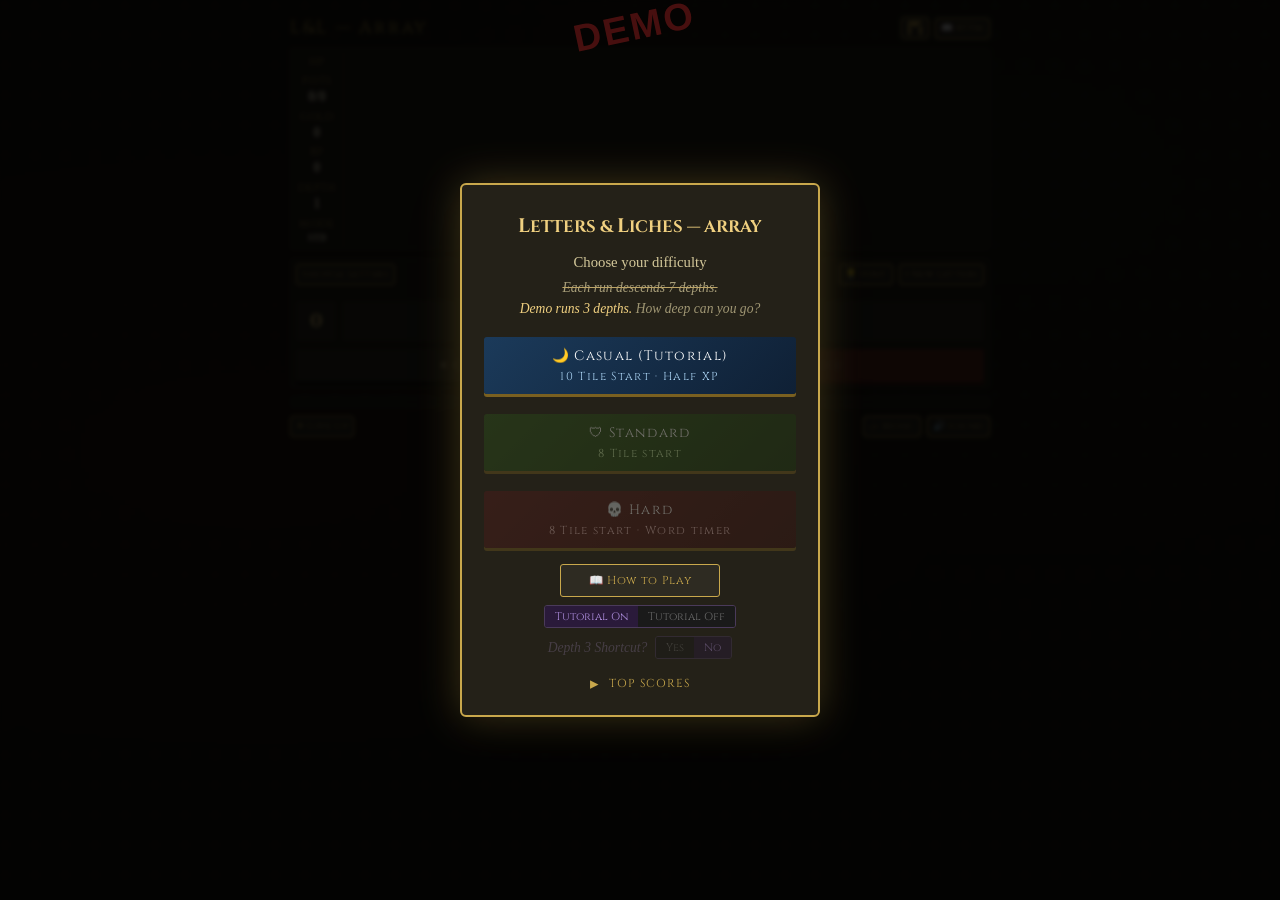
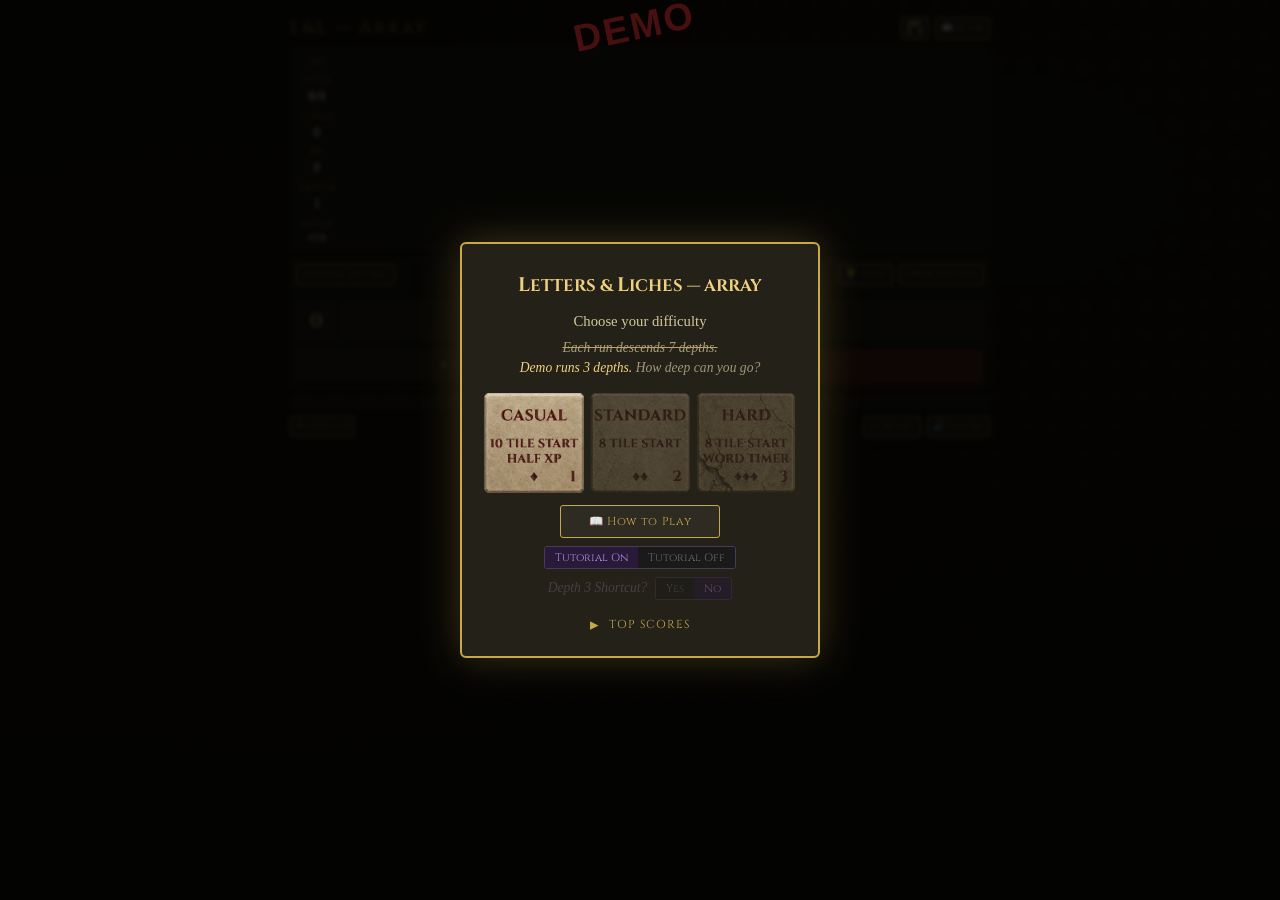
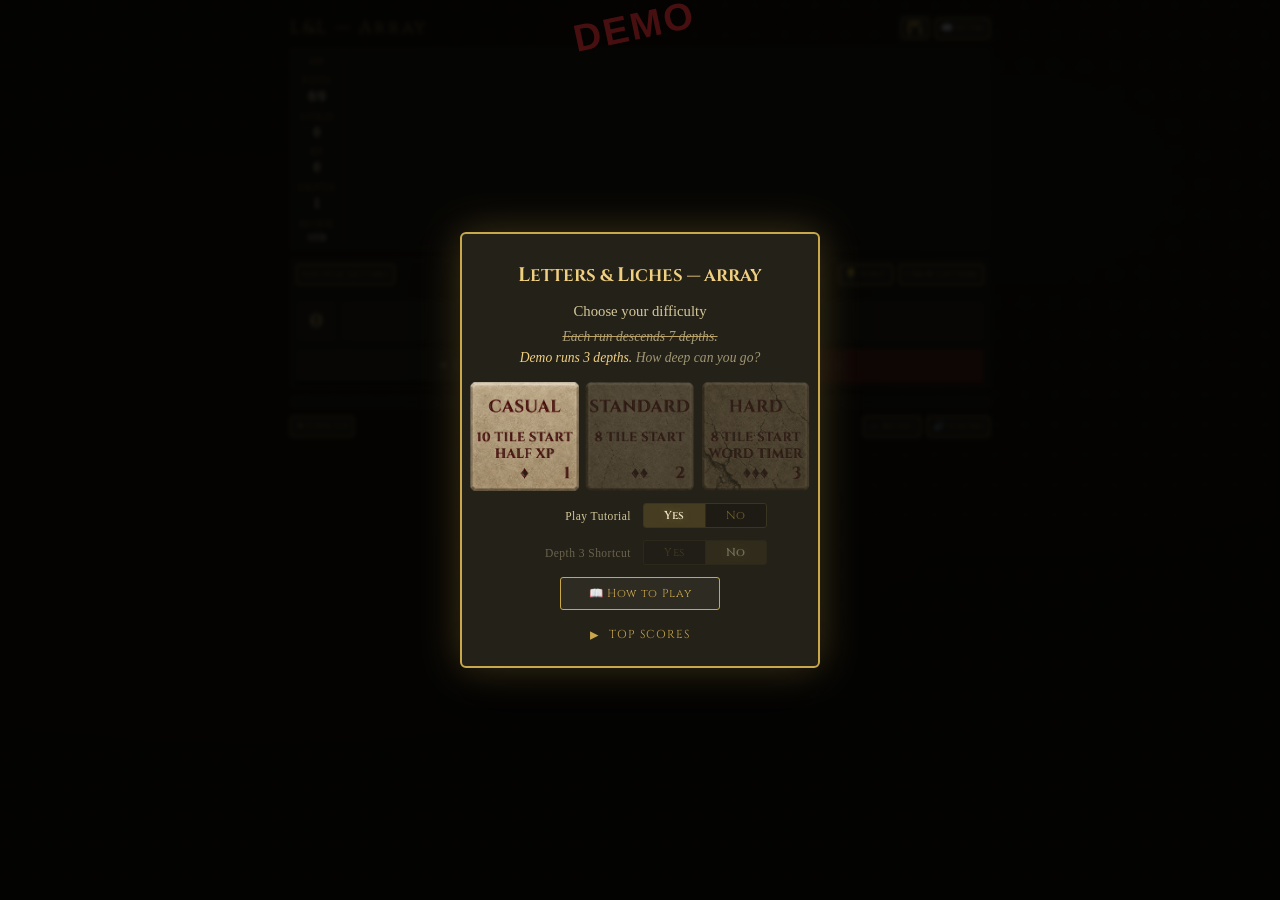
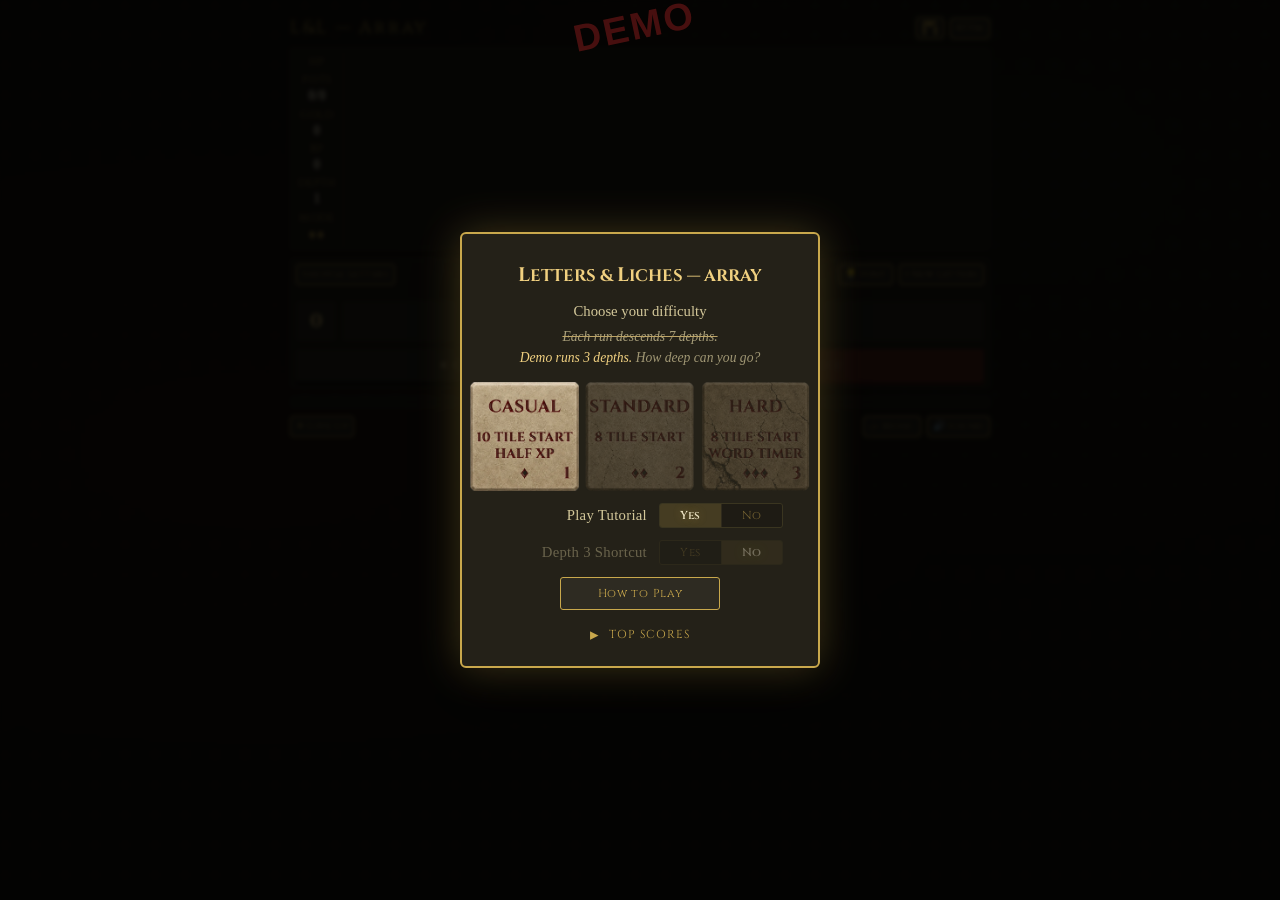
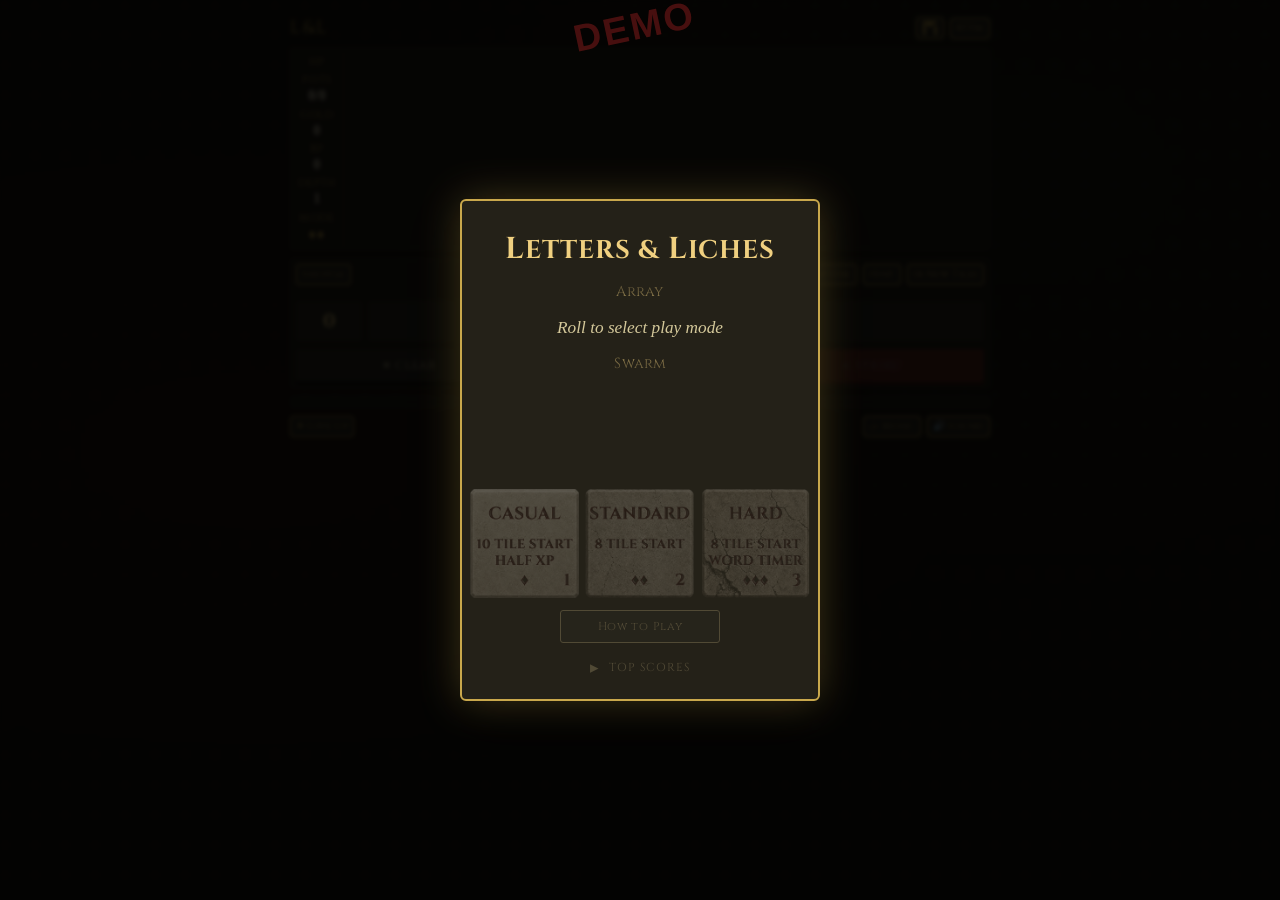
